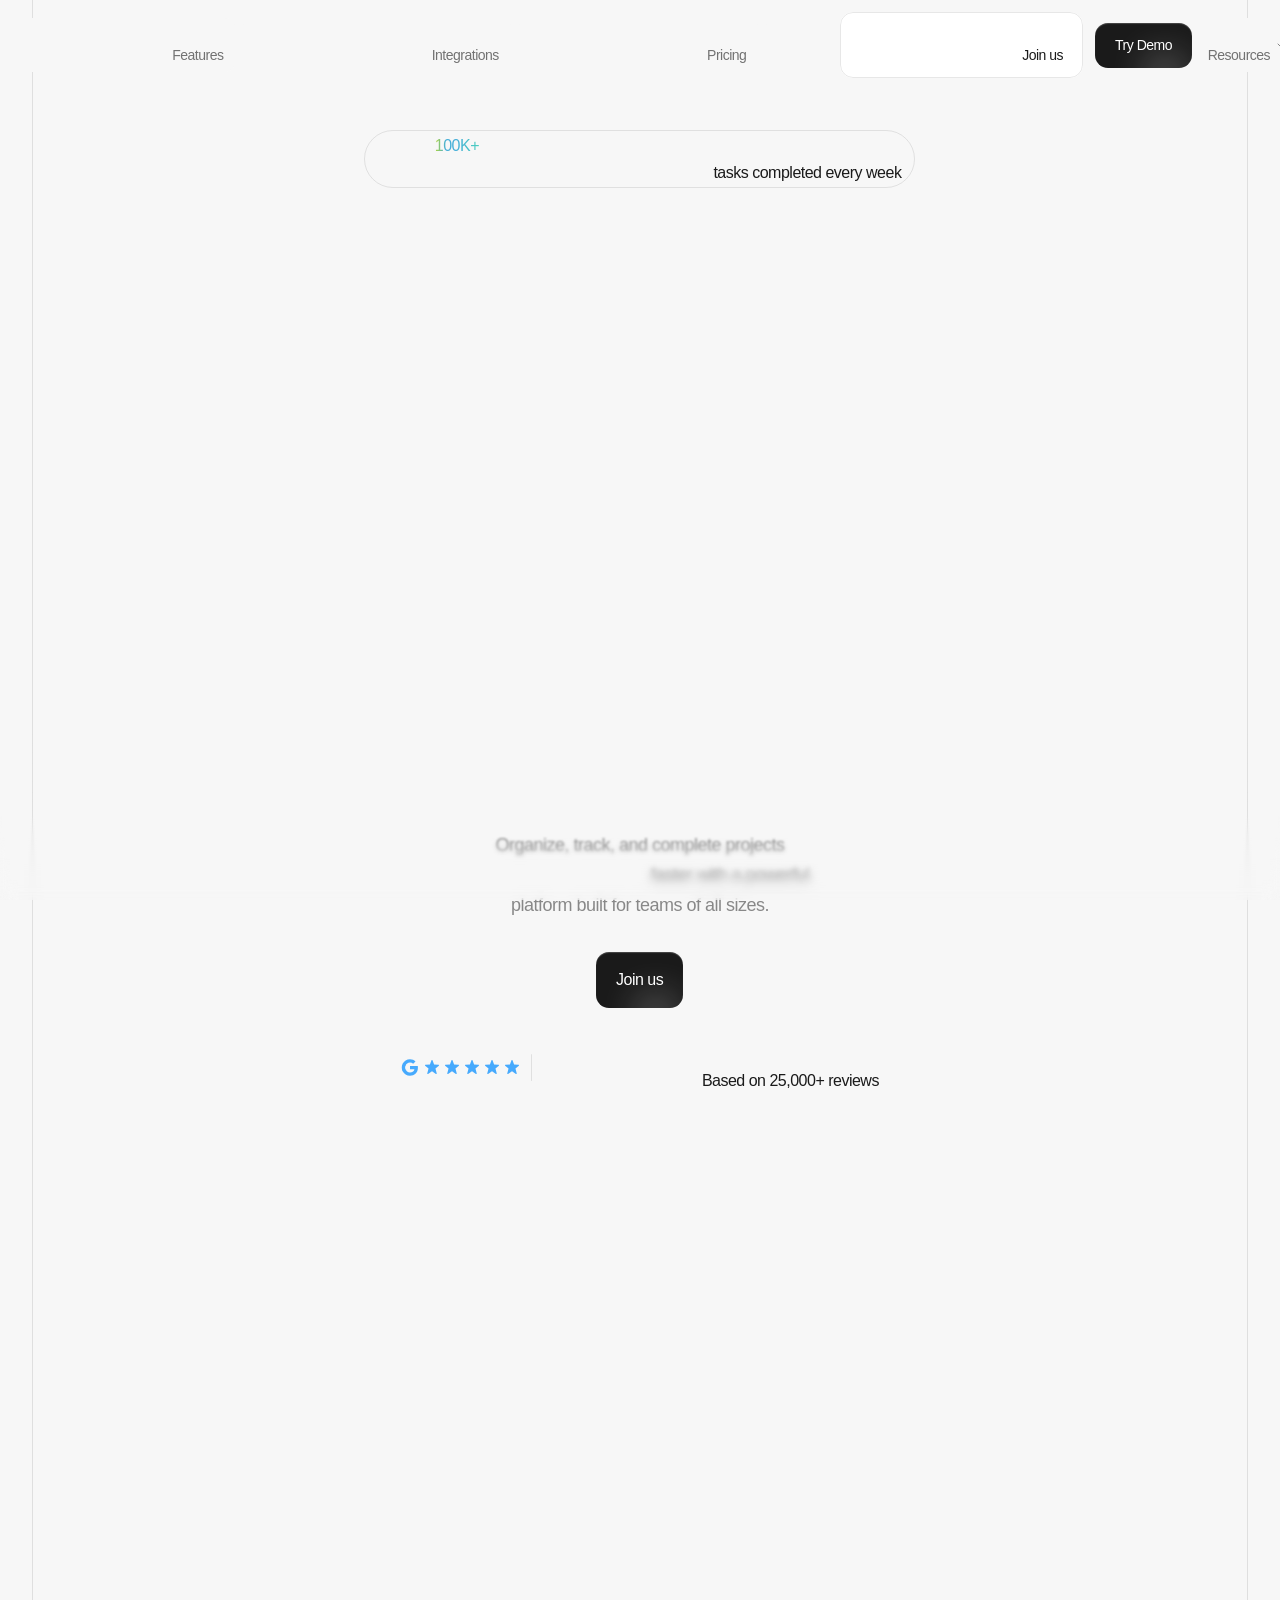
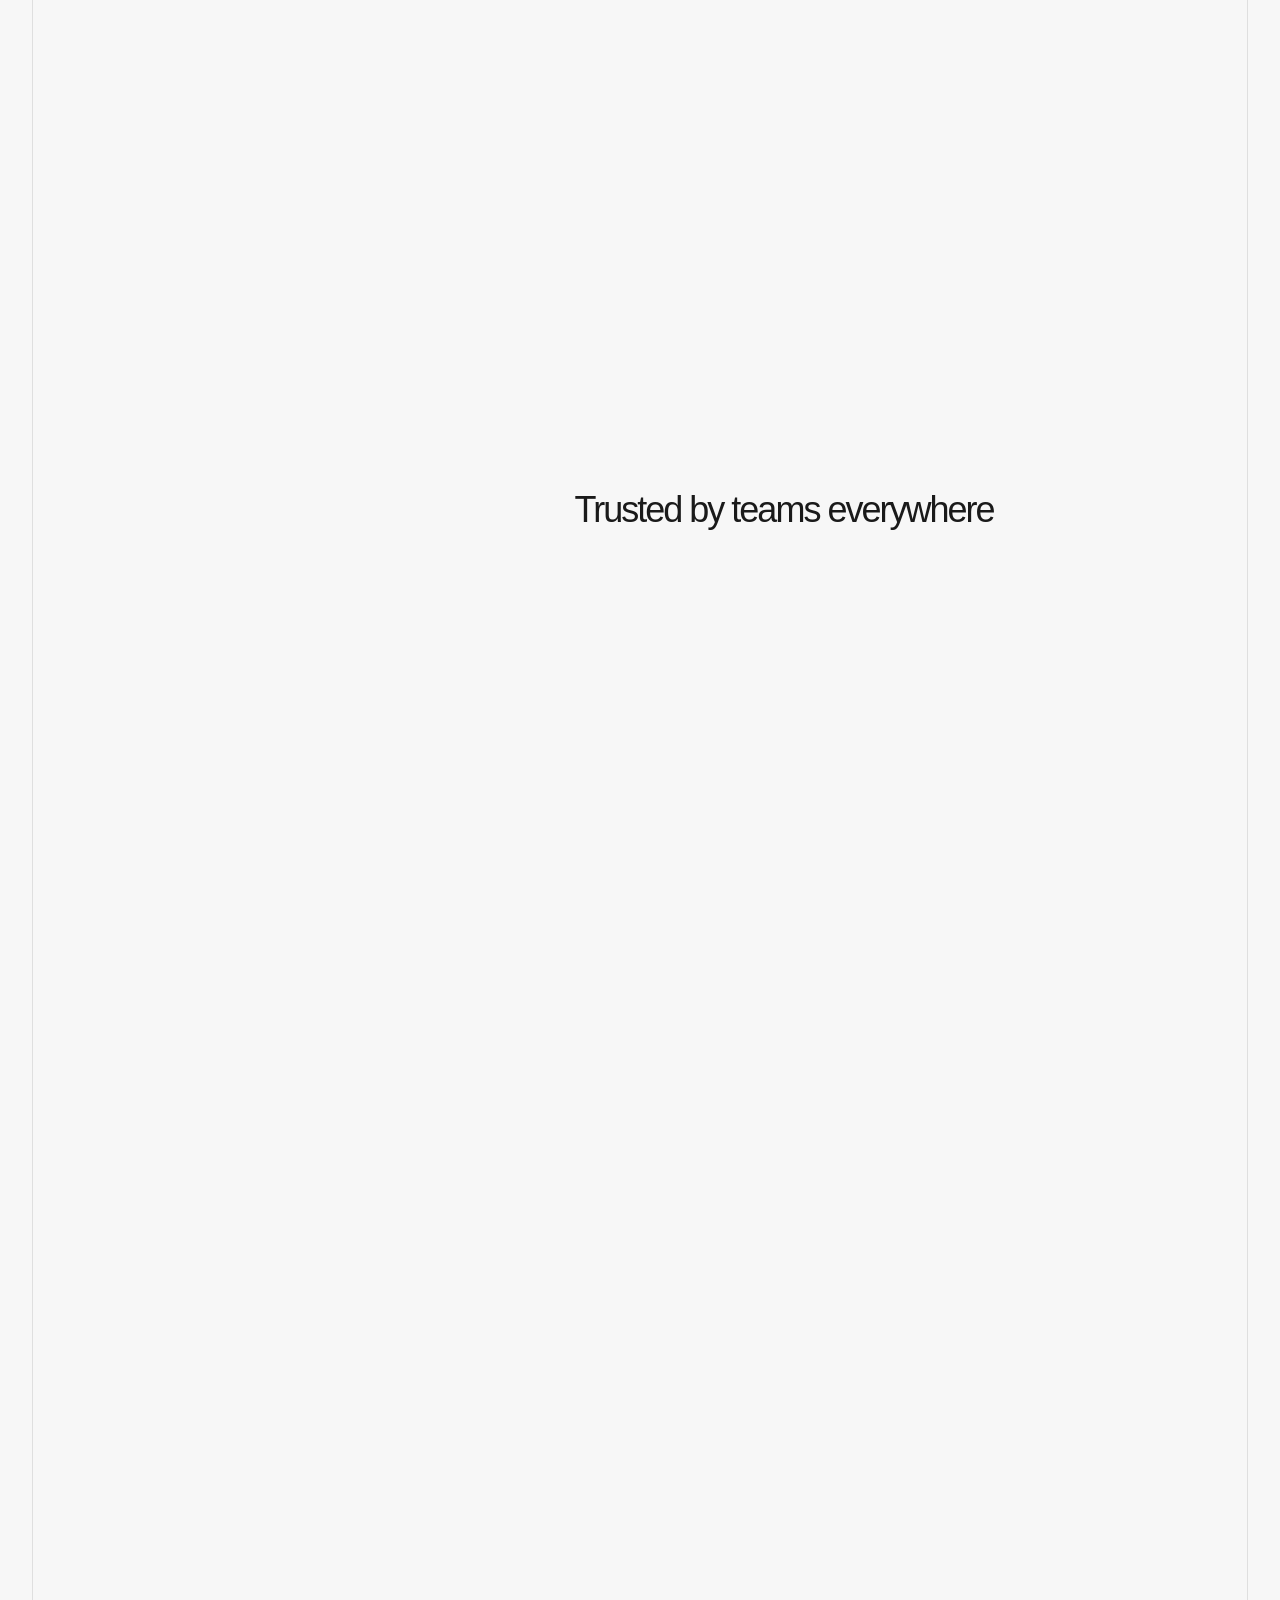
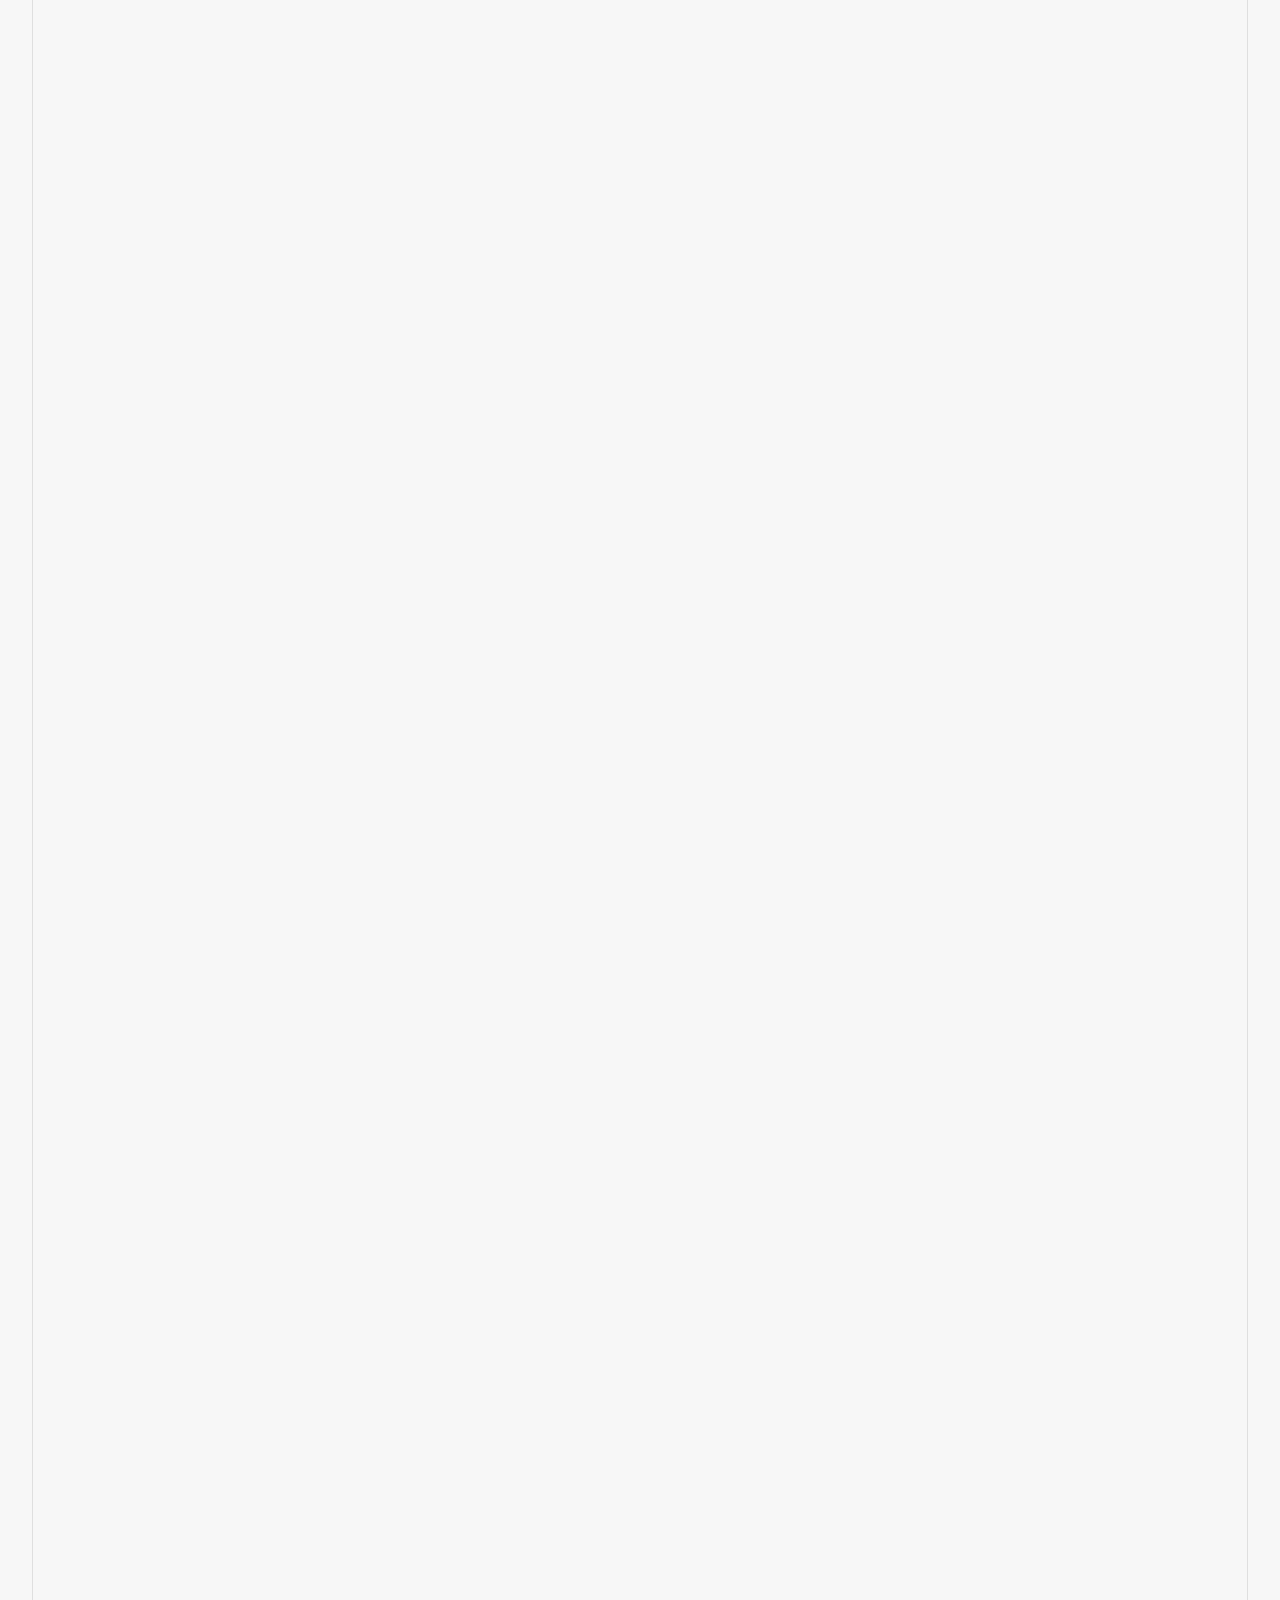
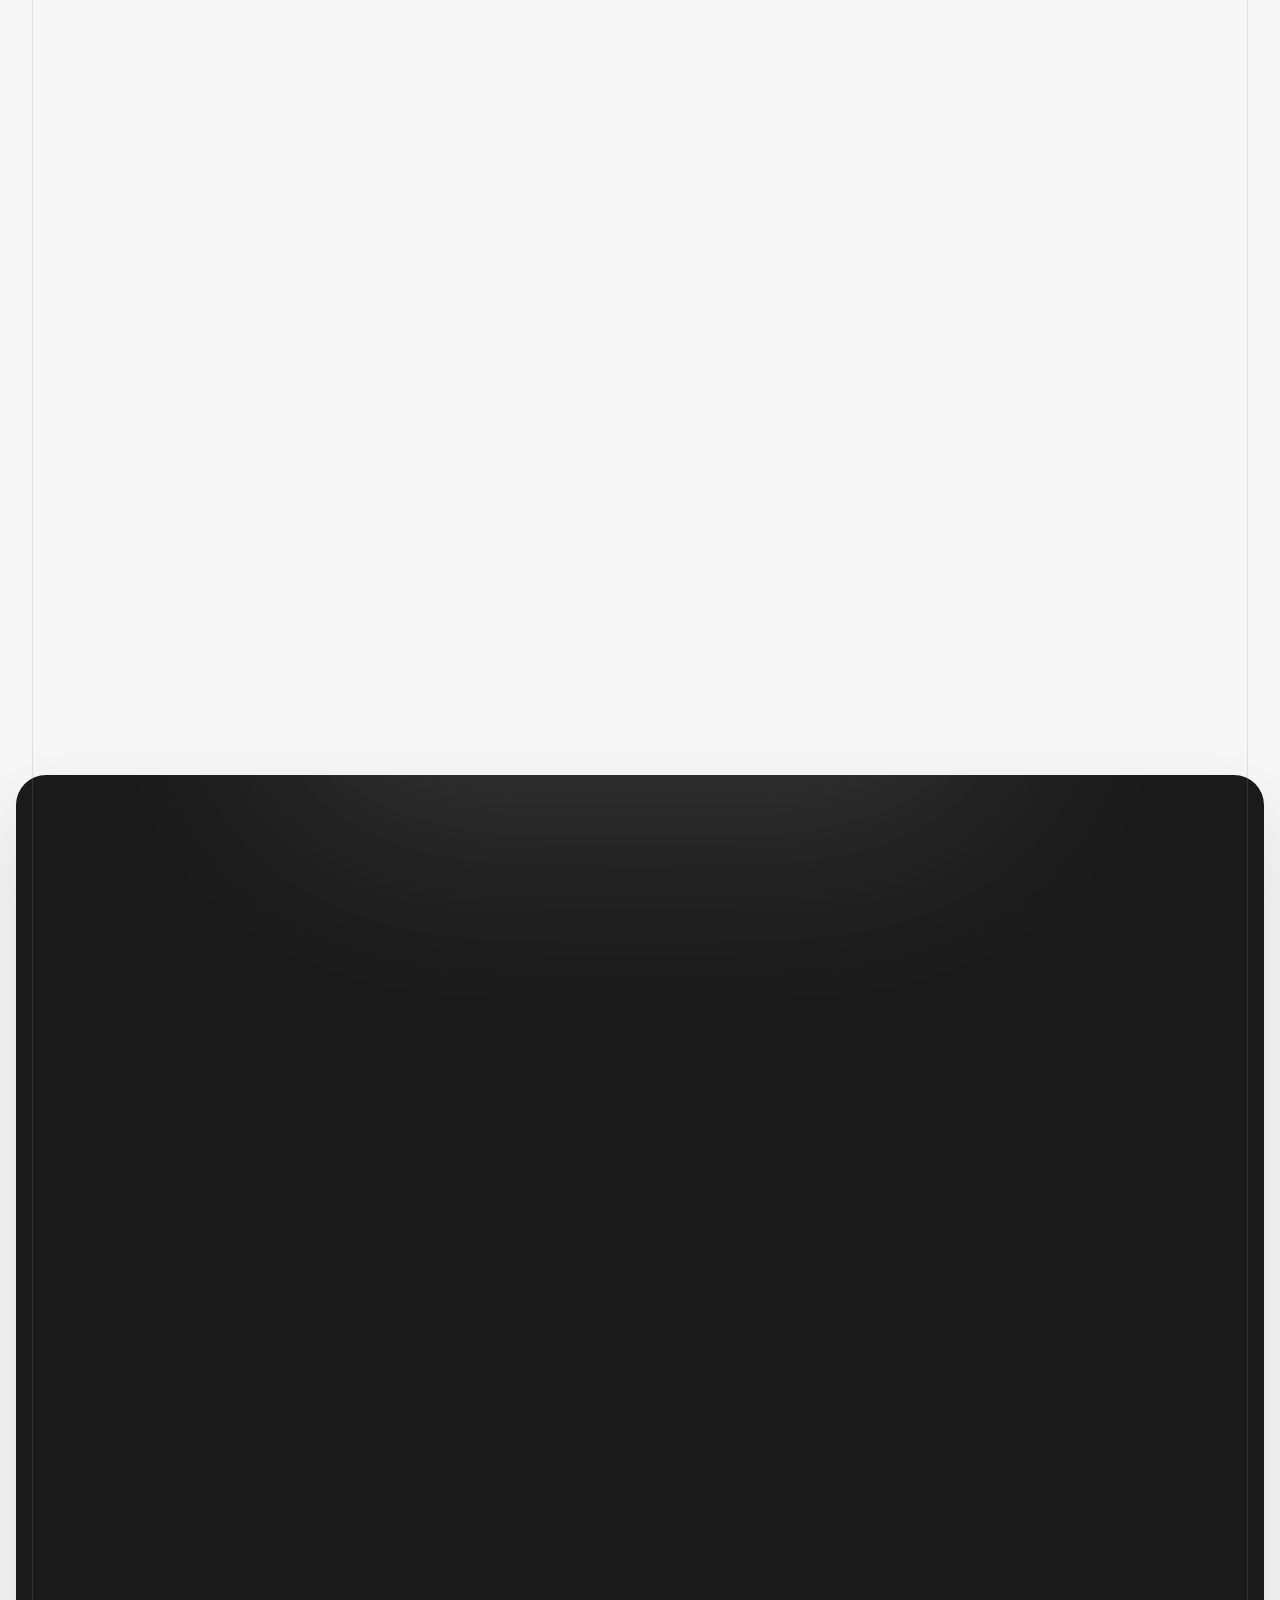
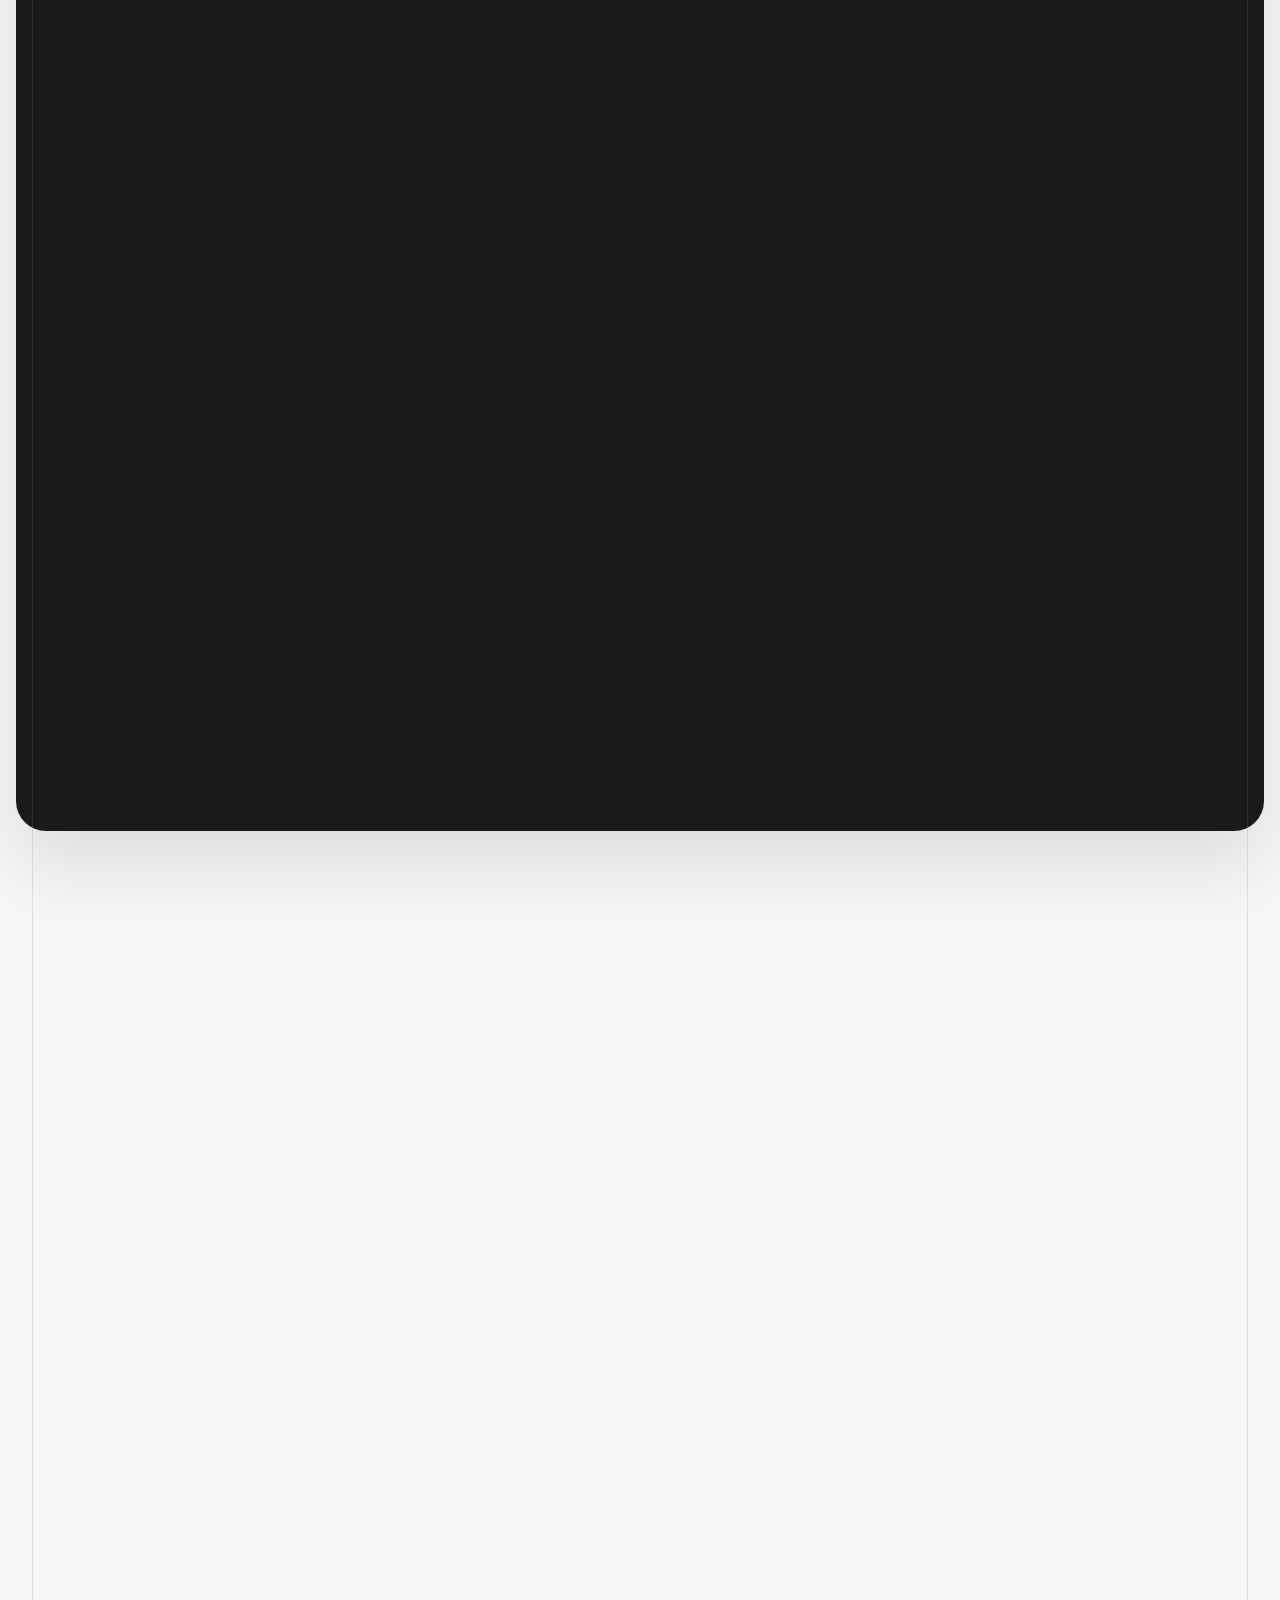
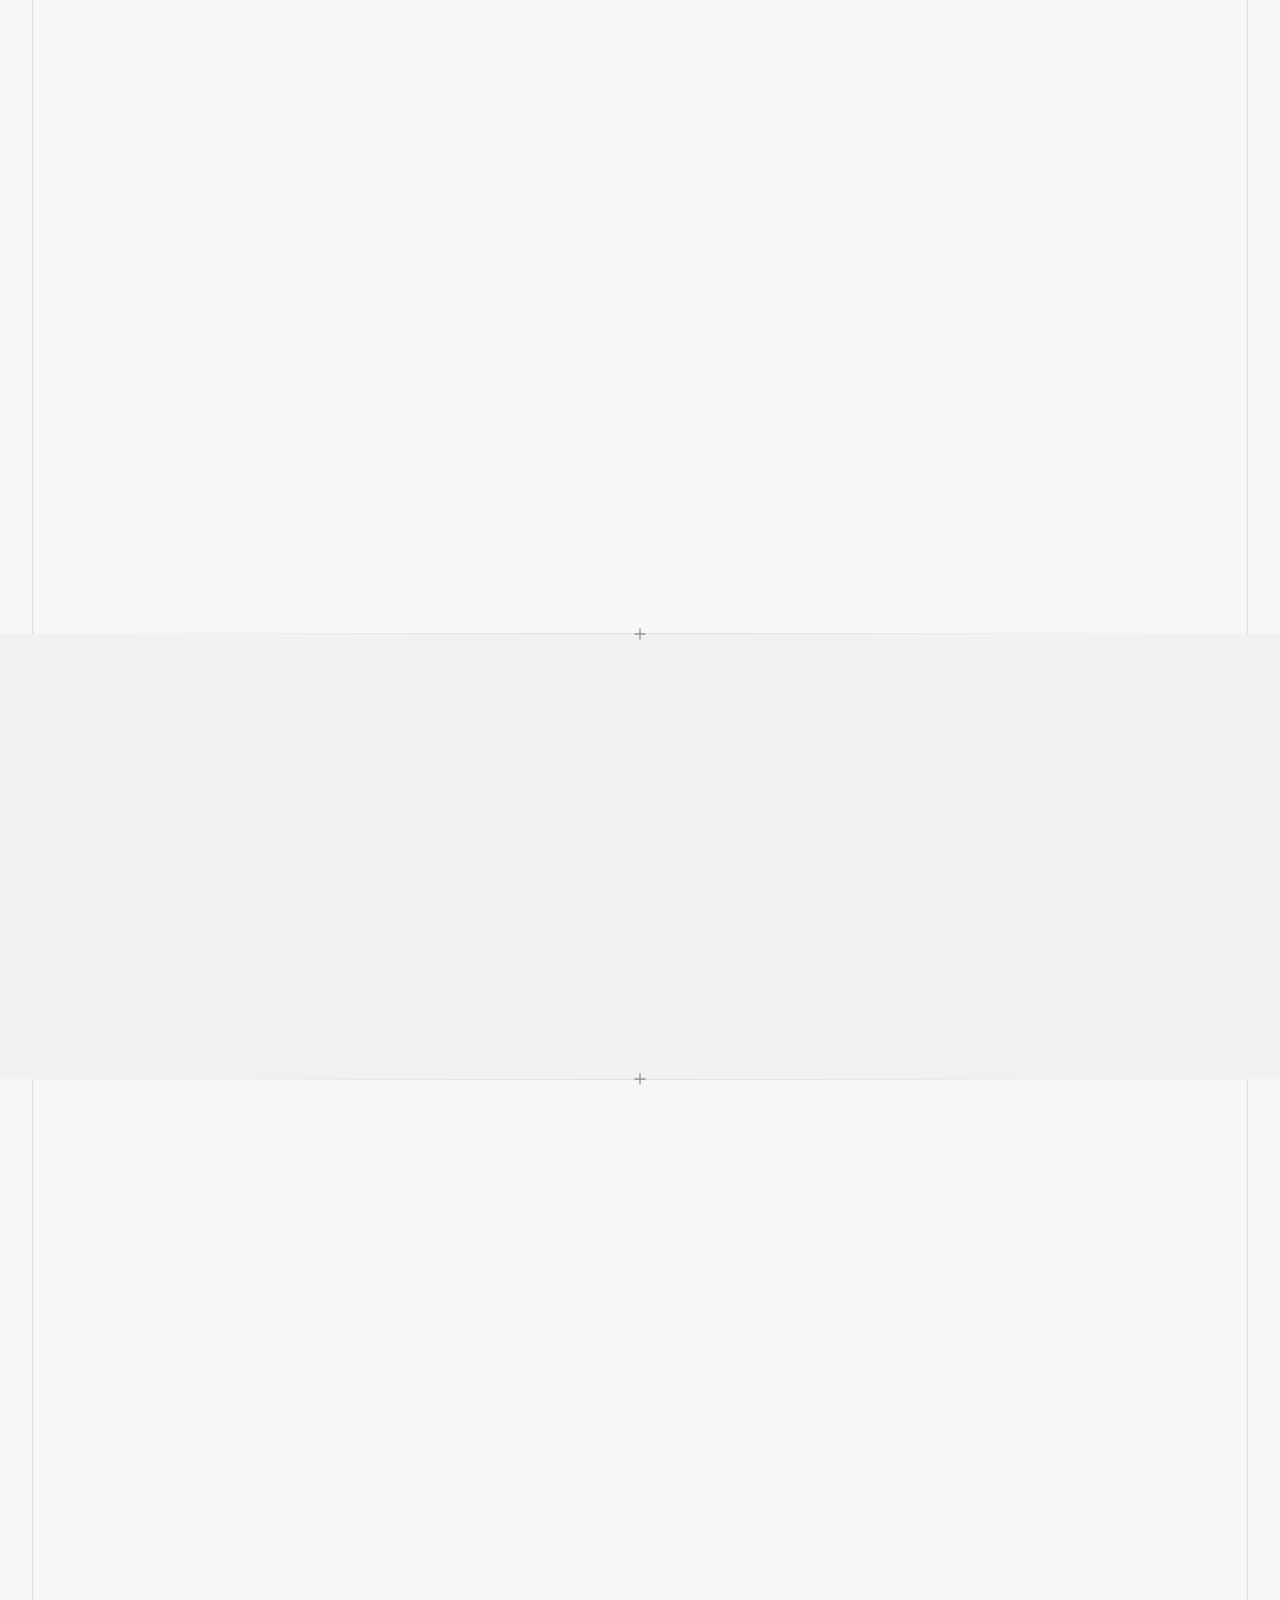
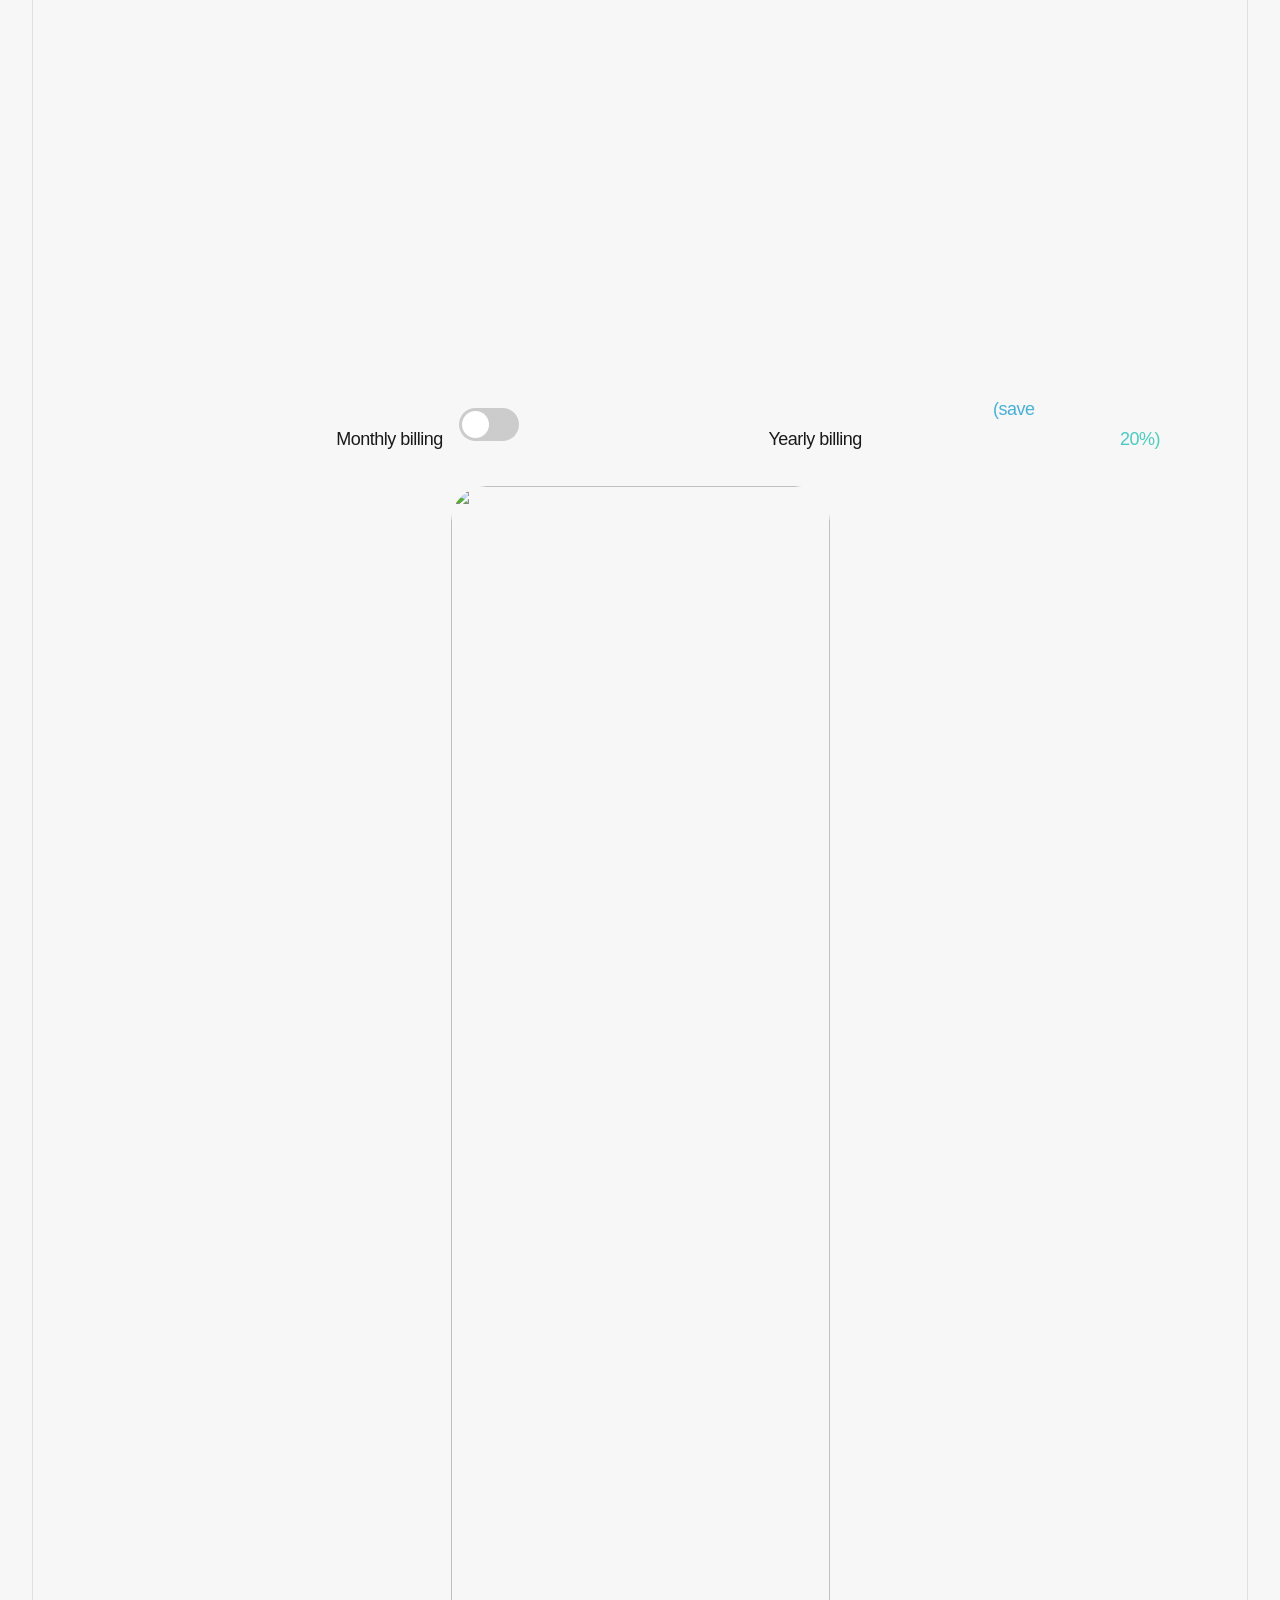
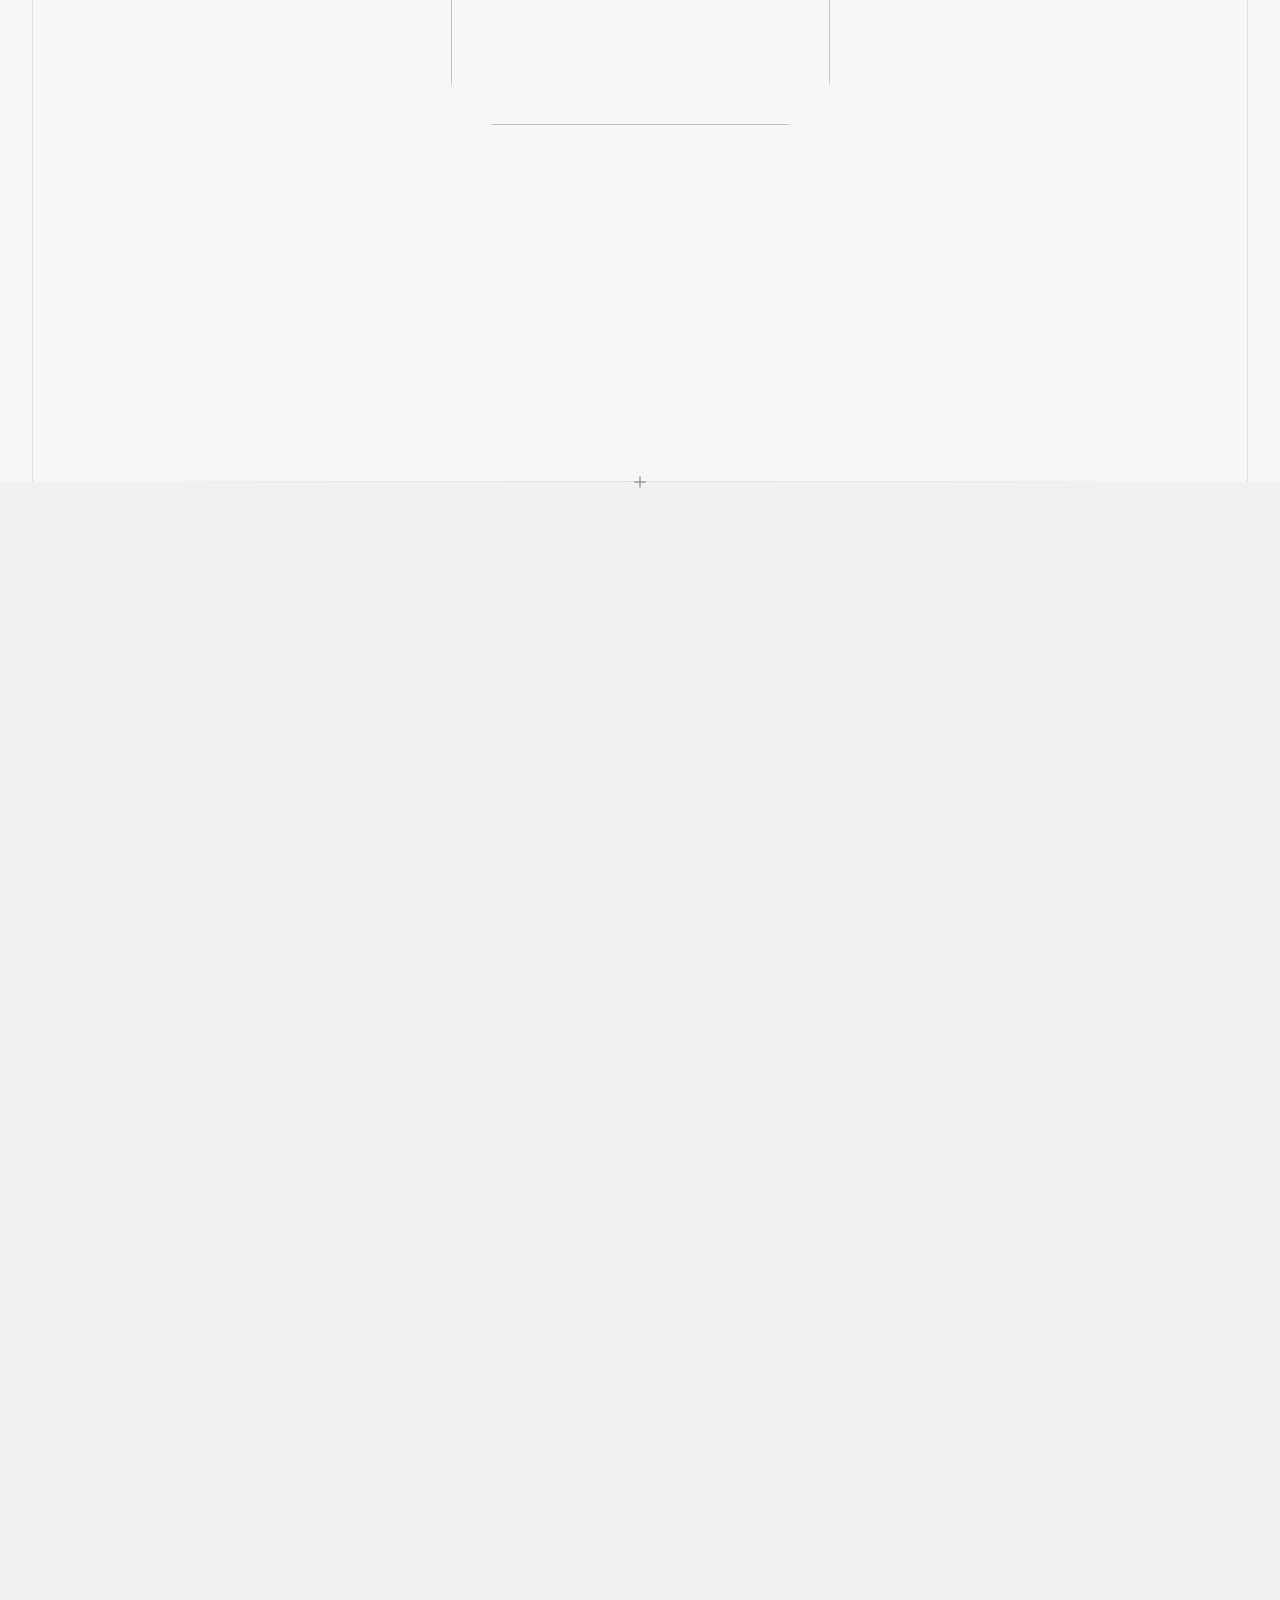
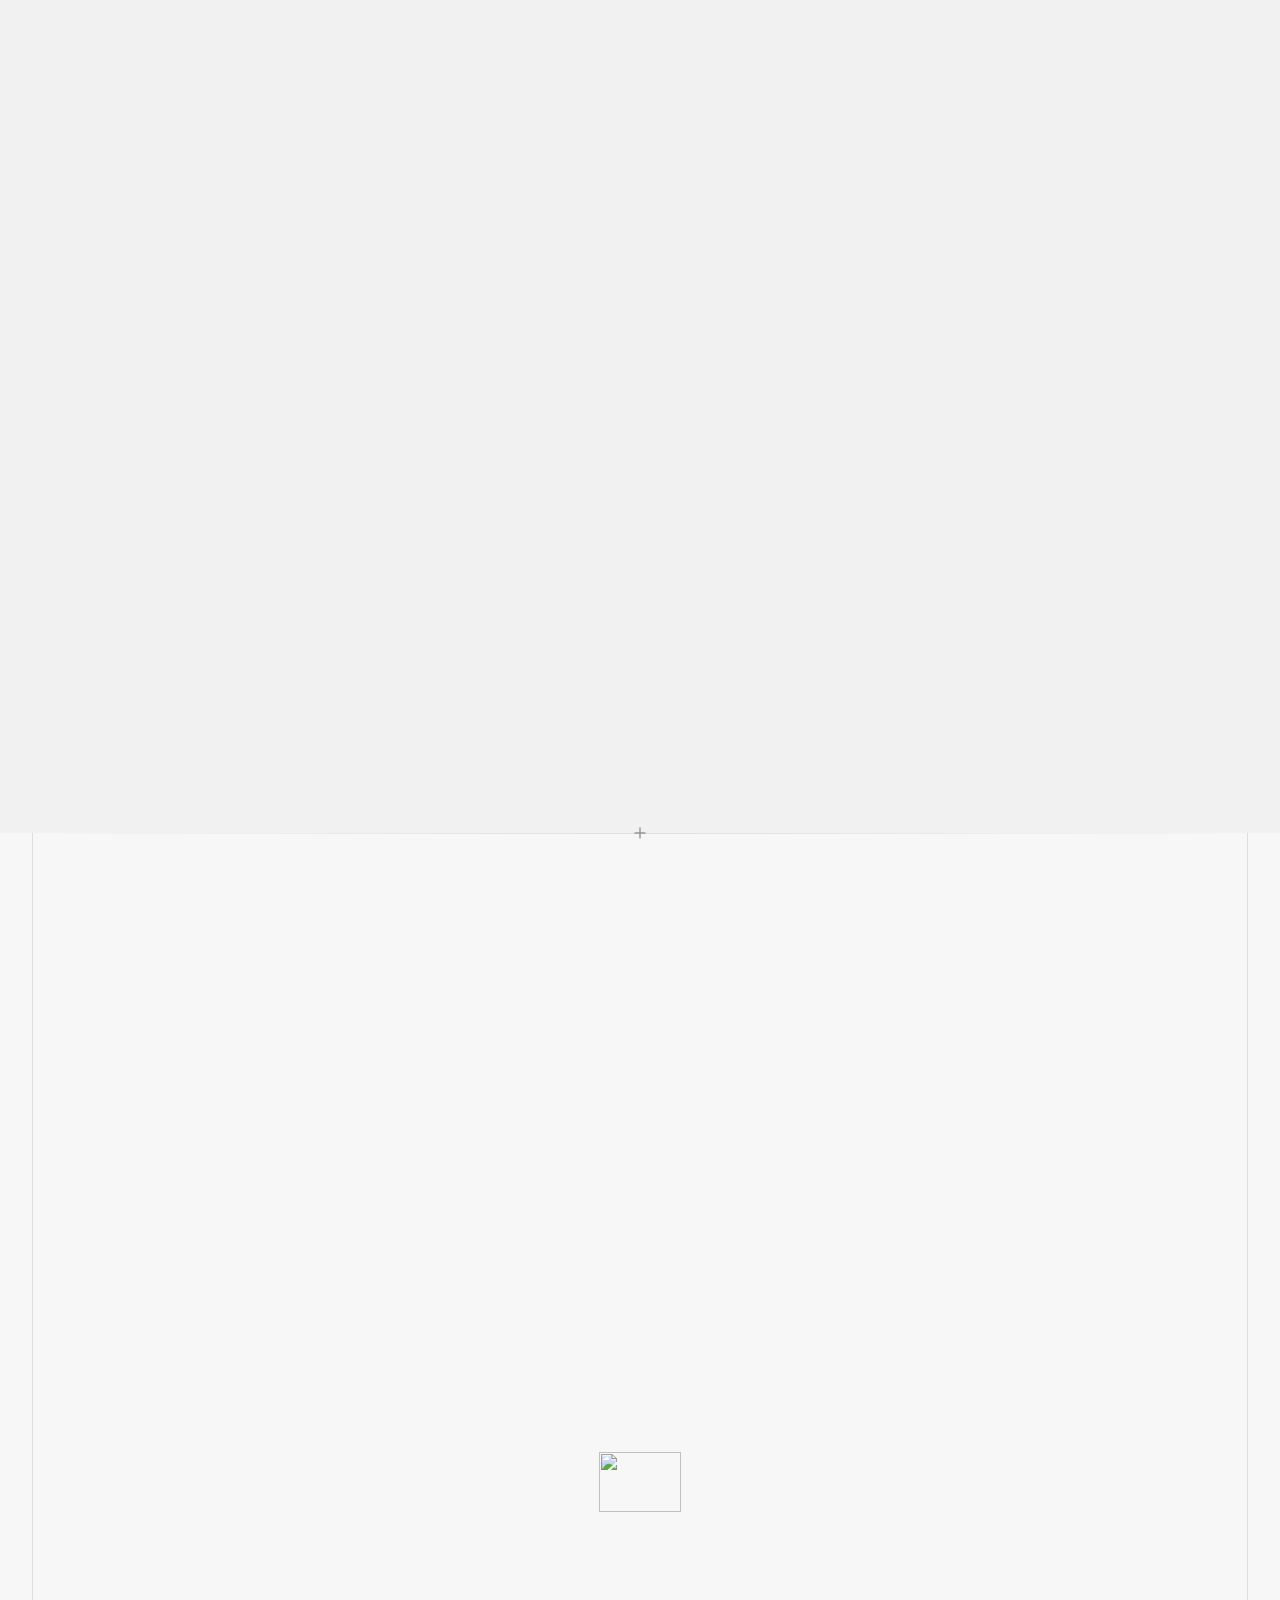
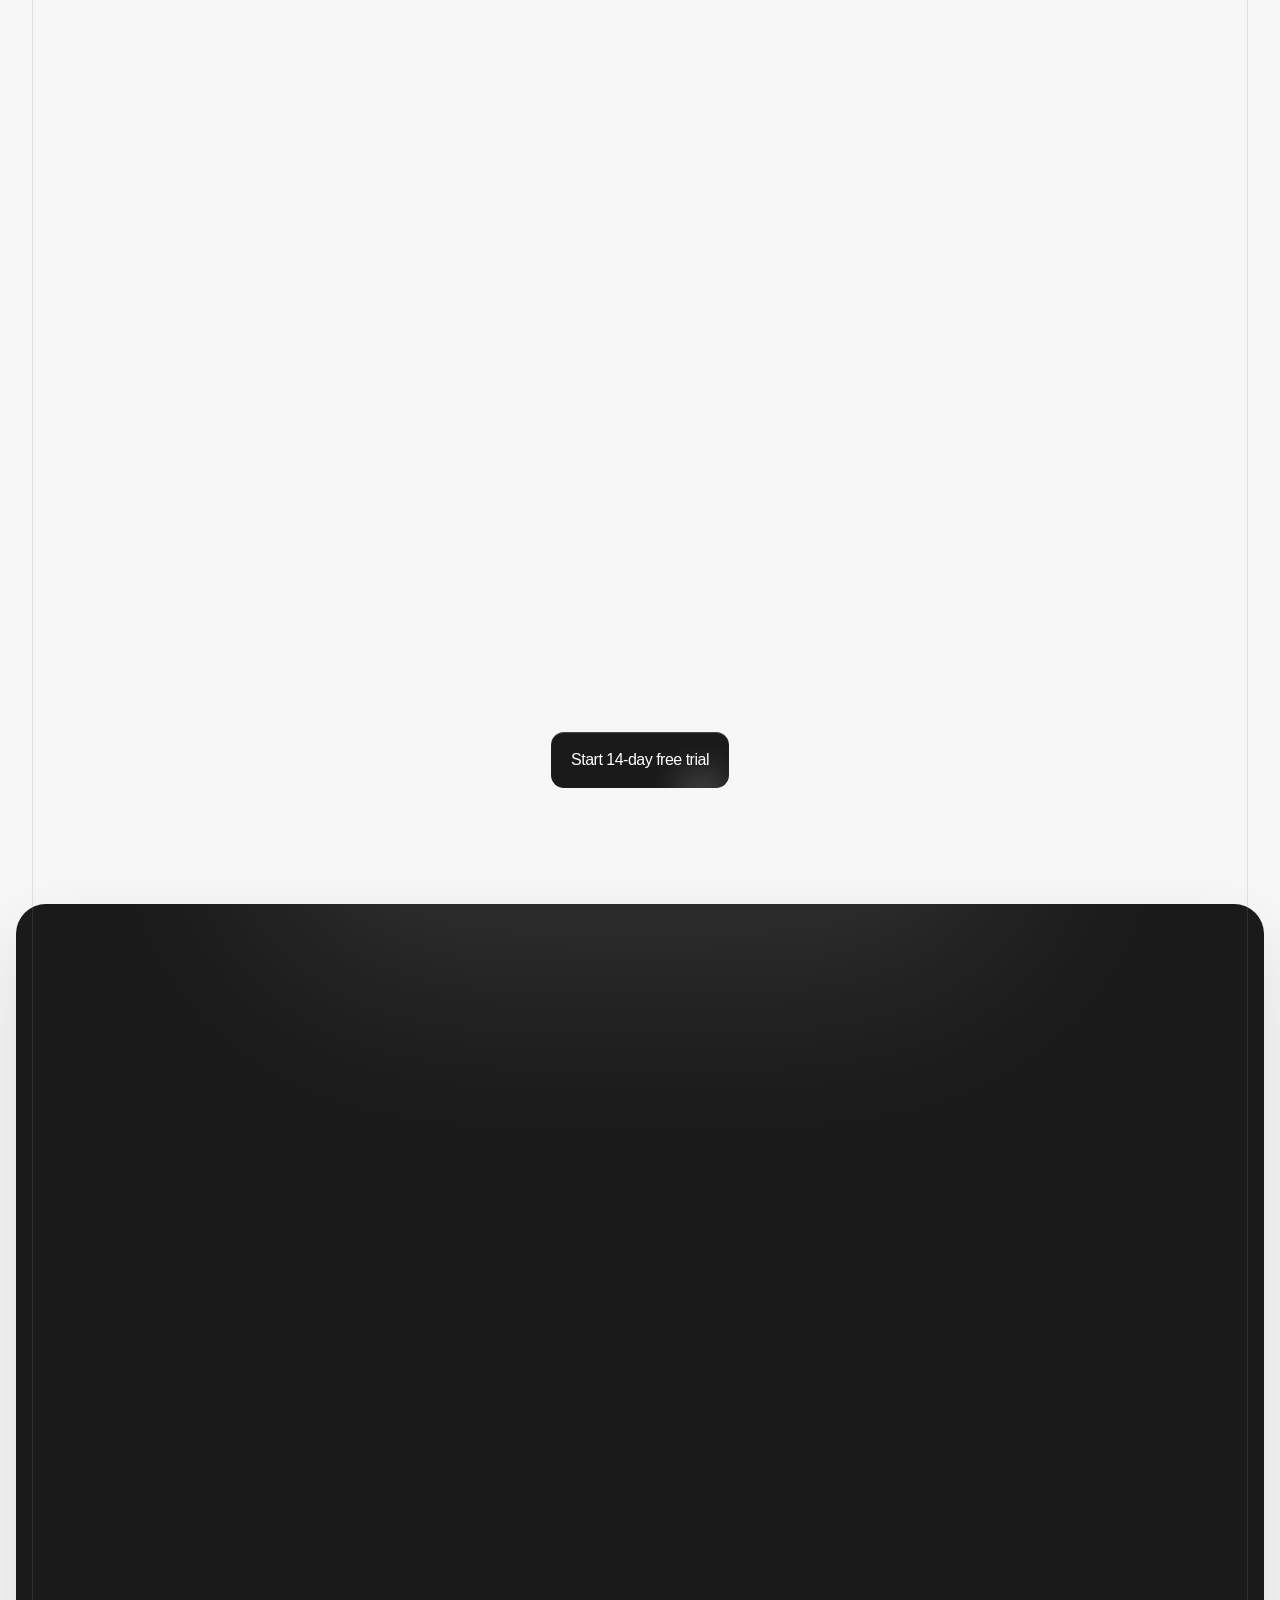
==== index.html @ f5497434 "Skeleton Changes" ====
<!doctype html>
<html lang="en" data-redirect-timezone="1">

<head>
    <meta charset="utf-8">
    <script>try { if (localStorage.getItem("__framer_force_showing_editorbar_since")) { const n = document.createElement("link"); n.rel = "modulepreload"; n.href = "https://framer.com/edit/init.mjs"; document.head.appendChild(n) } } catch (e) { }</script>
    <meta name="viewport" content="width=device-width">
    <meta name="generator" content="Framer 167aefa">
    <title>NGD - Premium SaaS &amp; Startup Template</title>
    <meta name="description"
        content="NGD is a premium Framer template crafted for SaaS products, productivity tools, and task management platforms. Built to help you launch fast and convert visitors into users.">
    <meta name="framer-search-index"
        content="https://framerusercontent.com/sites/6d31OnxxDCW751MsLzIfQK/searchIndex-OoOQJME54O4k.json">
    <meta name="framer-search-index-fallback"
        content="https://framerusercontent.com/sites/6d31OnxxDCW751MsLzIfQK/searchIndex-PFsHYzt5kTm4.json">
    <link href="assets/images/DAPSnjIEogD3nTgrXjdptA9o.png" rel="icon" media="(prefers-color-scheme: light)">
    <link href="assets/images/DAPSnjIEogD3nTgrXjdptA9o.png" rel="icon" media="(prefers-color-scheme: dark)">
    <!-- Open Graph / Facebook -->
    <meta property="og:type" content="website">
    <meta property="og:title" content="NGD - Premium SaaS &amp; Startup Template">
    <meta property="og:description"
        content="NGD is a premium Framer template crafted for SaaS products, productivity tools, and task management platforms. Built to help you launch fast and convert visitors into users.">
    <meta property="og:image" content="https://framerusercontent.com/images/cwJF1bFgOV1CivQvGUdALyCeA.png">
    <!-- Twitter -->
    <meta name="twitter:card" content="summary_large_image">
    <meta name="twitter:title" content="NGD - Premium SaaS &amp; Startup Template">
    <meta name="twitter:description"
        content="NGD is a premium Framer template crafted for SaaS products, productivity tools, and task management platforms. Built to help you launch fast and convert visitors into users.">
    <meta name="twitter:image" content="https://framerusercontent.com/images/cwJF1bFgOV1CivQvGUdALyCeA.png">
    <style data-framer-font-css>
        @font-face {
            font-family: "Source Serif 4";
            src: url("https://fonts.gstatic.com/s/sourceserif4/v14/vEF02_tTDB4M7-auWDN0ahZJW1ge6NmXpVAHV83Bfb_US2D2QYxoUKIkn98pRl9dDs4DrjXEXw.woff2");
            font-display: swap;
            font-style: italic;
            font-weight: 400
        }

        @font-face {
            font-family: "Source Serif 4";
            src: url("https://fonts.gstatic.com/s/sourceserif4/v14/vEF02_tTDB4M7-auWDN0ahZJW1ge6NmXpVAHV83Bfb_US2D2QYxoUKIkn98poVhdDs4DrjXEXw.woff2");
            font-display: swap;
            font-style: italic;
            font-weight: 700
        }

        @font-face {
            font-family: "Inter";
            src: url("https://framerusercontent.com/assets/5vvr9Vy74if2I6bQbJvbw7SY1pQ.woff2");
            font-display: swap;
            font-style: normal;
            font-weight: 400;
            unicode-range: U+0460-052F, U+1C80-1C88, U+20B4, U+2DE0-2DFF, U+A640-A69F, U+FE2E-FE2F
        }

        @font-face {
            font-family: "Inter";
            src: url("https://framerusercontent.com/assets/EOr0mi4hNtlgWNn9if640EZzXCo.woff2");
            font-display: swap;
            font-style: normal;
            font-weight: 400;
            unicode-range: U+0301, U+0400-045F, U+0490-0491, U+04B0-04B1, U+2116
        }

        @font-face {
            font-family: "Inter";
            src: url("https://framerusercontent.com/assets/Y9k9QrlZAqio88Klkmbd8VoMQc.woff2");
            font-display: swap;
            font-style: normal;
            font-weight: 400;
            unicode-range: U+1F00-1FFF
        }

        @font-face {
            font-family: "Inter";
            src: url("https://framerusercontent.com/assets/OYrD2tBIBPvoJXiIHnLoOXnY9M.woff2");
            font-display: swap;
            font-style: normal;
            font-weight: 400;
            unicode-range: U+0370-03FF
        }

        @font-face {
            font-family: "Inter";
            src: url("https://framerusercontent.com/assets/JeYwfuaPfZHQhEG8U5gtPDZ7WQ.woff2");
            font-display: swap;
            font-style: normal;
            font-weight: 400;
            unicode-range: U+0100-024F, U+0259, U+1E00-1EFF, U+2020, U+20A0-20AB, U+20AD-20CF, U+2113, U+2C60-2C7F, U+A720-A7FF
        }

        @font-face {
            font-family: "Inter";
            src: url("https://framerusercontent.com/assets/GrgcKwrN6d3Uz8EwcLHZxwEfC4.woff2");
            font-display: swap;
            font-style: normal;
            font-weight: 400;
            unicode-range: U+0000-00FF, U+0131, U+0152-0153, U+02BB-02BC, U+02C6, U+02DA, U+02DC, U+2000-206F, U+2070, U+2074-207E, U+2080-208E, U+20AC, U+2122, U+2191, U+2193, U+2212, U+2215, U+FEFF, U+FFFD
        }

        @font-face {
            font-family: "Inter";
            src: url("https://framerusercontent.com/assets/b6Y37FthZeALduNqHicBT6FutY.woff2");
            font-display: swap;
            font-style: normal;
            font-weight: 400;
            unicode-range: U+0102-0103, U+0110-0111, U+0128-0129, U+0168-0169, U+01A0-01A1, U+01AF-01B0, U+1EA0-1EF9, U+20AB
        }

        @font-face {
            font-family: "Inter";
            src: url("https://framerusercontent.com/assets/CfMzU8w2e7tHgF4T4rATMPuWosA.woff2");
            font-display: swap;
            font-style: italic;
            font-weight: 400;
            unicode-range: U+0460-052F, U+1C80-1C88, U+20B4, U+2DE0-2DFF, U+A640-A69F, U+FE2E-FE2F
        }

        @font-face {
            font-family: "Inter";
            src: url("https://framerusercontent.com/assets/867QObYax8ANsfX4TGEVU9YiCM.woff2");
            font-display: swap;
            font-style: italic;
            font-weight: 400;
            unicode-range: U+0301, U+0400-045F, U+0490-0491, U+04B0-04B1, U+2116
        }

        @font-face {
            font-family: "Inter";
            src: url("https://framerusercontent.com/assets/Oyn2ZbENFdnW7mt2Lzjk1h9Zb9k.woff2");
            font-display: swap;
            font-style: italic;
            font-weight: 400;
            unicode-range: U+1F00-1FFF
        }

        @font-face {
            font-family: "Inter";
            src: url("https://framerusercontent.com/assets/cdAe8hgZ1cMyLu9g005pAW3xMo.woff2");
            font-display: swap;
            font-style: italic;
            font-weight: 400;
            unicode-range: U+0370-03FF
        }

        @font-face {
            font-family: "Inter";
            src: url("https://framerusercontent.com/assets/DOfvtmE1UplCq161m6Hj8CSQYg.woff2");
            font-display: swap;
            font-style: italic;
            font-weight: 400;
            unicode-range: U+0100-024F, U+0259, U+1E00-1EFF, U+2020, U+20A0-20AB, U+20AD-20CF, U+2113, U+2C60-2C7F, U+A720-A7FF
        }

        @font-face {
            font-family: "Inter";
            src: url("https://framerusercontent.com/assets/pKRFNWFoZl77qYCAIp84lN1h944.woff2");
            font-display: swap;
            font-style: italic;
            font-weight: 400;
            unicode-range: U+0000-00FF, U+0131, U+0152-0153, U+02BB-02BC, U+02C6, U+02DA, U+02DC, U+2000-206F, U+2070, U+2074-207E, U+2080-208E, U+20AC, U+2122, U+2191, U+2193, U+2212, U+2215, U+FEFF, U+FFFD
        }

        @font-face {
            font-family: "Inter";
            src: url("https://framerusercontent.com/assets/tKtBcDnBMevsEEJKdNGhhkLzYo.woff2");
            font-display: swap;
            font-style: italic;
            font-weight: 400;
            unicode-range: U+0102-0103, U+0110-0111, U+0128-0129, U+0168-0169, U+01A0-01A1, U+01AF-01B0, U+1EA0-1EF9, U+20AB
        }

        @font-face {
            font-family: "Inter Display";
            src: url("https://framerusercontent.com/assets/2uIBiALfCHVpWbHqRMZutfT7giU.woff2");
            font-display: swap;
            font-style: normal;
            font-weight: 400;
            unicode-range: U+0460-052F, U+1C80-1C88, U+20B4, U+2DE0-2DFF, U+A640-A69F, U+FE2E-FE2F
        }

        @font-face {
            font-family: "Inter Display";
            src: url("https://framerusercontent.com/assets/Zwfz6xbVe5pmcWRJRgBDHnMkOkI.woff2");
            font-display: swap;
            font-style: normal;
            font-weight: 400;
            unicode-range: U+0301, U+0400-045F, U+0490-0491, U+04B0-04B1, U+2116
        }

        @font-face {
            font-family: "Inter Display";
            src: url("https://framerusercontent.com/assets/U9LaDDmbRhzX3sB8g8glTy5feTE.woff2");
            font-display: swap;
            font-style: normal;
            font-weight: 400;
            unicode-range: U+1F00-1FFF
        }

        @font-face {
            font-family: "Inter Display";
            src: url("https://framerusercontent.com/assets/tVew2LzXJ1t7QfxP1gdTIdj2o0g.woff2");
            font-display: swap;
            font-style: normal;
            font-weight: 400;
            unicode-range: U+0370-03FF
        }

        @font-face {
            font-family: "Inter Display";
            src: url("https://framerusercontent.com/assets/DF7bjCRmStYPqSb945lAlMfCCVQ.woff2");
            font-display: swap;
            font-style: normal;
            font-weight: 400;
            unicode-range: U+0100-024F, U+0259, U+1E00-1EFF, U+2020, U+20A0-20AB, U+20AD-20CF, U+2113, U+2C60-2C7F, U+A720-A7FF
        }

        @font-face {
            font-family: "Inter Display";
            src: url("https://framerusercontent.com/assets/bHYNJqzTyl2lqvmMiRRS6Y16Es.woff2");
            font-display: swap;
            font-style: normal;
            font-weight: 400;
            unicode-range: U+0000-00FF, U+0131, U+0152-0153, U+02BB-02BC, U+02C6, U+02DA, U+02DC, U+2000-206F, U+2070, U+2074-207E, U+2080-208E, U+20AC, U+2122, U+2191, U+2193, U+2212, U+2215, U+FEFF, U+FFFD
        }

        @font-face {
            font-family: "Inter Display";
            src: url("https://framerusercontent.com/assets/vebZUMjGyKkYsfcY73iwWTzLNag.woff2");
            font-display: swap;
            font-style: normal;
            font-weight: 400;
            unicode-range: U+0102-0103, U+0110-0111, U+0128-0129, U+0168-0169, U+01A0-01A1, U+01AF-01B0, U+1EA0-1EF9, U+20AB
        }

        @font-face {
            font-family: "Inter Display";
            src: url("https://framerusercontent.com/assets/I11LrmuBDQZweplJ62KkVsklU5Y.woff2");
            font-display: swap;
            font-style: normal;
            font-weight: 700;
            unicode-range: U+0460-052F, U+1C80-1C88, U+20B4, U+2DE0-2DFF, U+A640-A69F, U+FE2E-FE2F
        }

        @font-face {
            font-family: "Inter Display";
            src: url("https://framerusercontent.com/assets/UjFZPDy3qGuDktQM4q9CxhKfIa8.woff2");
            font-display: swap;
            font-style: normal;
            font-weight: 700;
            unicode-range: U+0301, U+0400-045F, U+0490-0491, U+04B0-04B1, U+2116
        }

        @font-face {
            font-family: "Inter Display";
            src: url("https://framerusercontent.com/assets/8exwVHJy2DhJ4N5prYlVMrEKmQ.woff2");
            font-display: swap;
            font-style: normal;
            font-weight: 700;
            unicode-range: U+1F00-1FFF
        }

        @font-face {
            font-family: "Inter Display";
            src: url("https://framerusercontent.com/assets/UTeedEK21hO5jDxEUldzdScUqpg.woff2");
            font-display: swap;
            font-style: normal;
            font-weight: 700;
            unicode-range: U+0370-03FF
        }

        @font-face {
            font-family: "Inter Display";
            src: url("https://framerusercontent.com/assets/Ig8B8nzy11hzIWEIYnkg91sofjo.woff2");
            font-display: swap;
            font-style: normal;
            font-weight: 700;
            unicode-range: U+0100-024F, U+0259, U+1E00-1EFF, U+2020, U+20A0-20AB, U+20AD-20CF, U+2113, U+2C60-2C7F, U+A720-A7FF
        }

        @font-face {
            font-family: "Inter Display";
            src: url("https://framerusercontent.com/assets/qITWJ2WdG0wrgQPDb8lvnYnTXDg.woff2");
            font-display: swap;
            font-style: normal;
            font-weight: 700;
            unicode-range: U+0000-00FF, U+0131, U+0152-0153, U+02BB-02BC, U+02C6, U+02DA, U+02DC, U+2000-206F, U+2070, U+2074-207E, U+2080-208E, U+20AC, U+2122, U+2191, U+2193, U+2212, U+2215, U+FEFF, U+FFFD
        }

        @font-face {
            font-family: "Inter Display";
            src: url("https://framerusercontent.com/assets/qctQFoJqJ9aIbRSIp0AhCQpFxn8.woff2");
            font-display: swap;
            font-style: normal;
            font-weight: 700;
            unicode-range: U+0102-0103, U+0110-0111, U+0128-0129, U+0168-0169, U+01A0-01A1, U+01AF-01B0, U+1EA0-1EF9, U+20AB
        }

        @font-face {
            font-family: "Inter Display";
            src: url("https://framerusercontent.com/assets/fXvVh2JeZlehNcEhKHpHH0frSl0.woff2");
            font-display: swap;
            font-style: italic;
            font-weight: 700;
            unicode-range: U+0460-052F, U+1C80-1C88, U+20B4, U+2DE0-2DFF, U+A640-A69F, U+FE2E-FE2F
        }

        @font-face {
            font-family: "Inter Display";
            src: url("https://framerusercontent.com/assets/7pScaNeb6M7n2HF2jKemDqzCIr4.woff2");
            font-display: swap;
            font-style: italic;
            font-weight: 700;
            unicode-range: U+0301, U+0400-045F, U+0490-0491, U+04B0-04B1, U+2116
        }

        @font-face {
            font-family: "Inter Display";
            src: url("https://framerusercontent.com/assets/qS4UjQYyATcVV9rODk0Zx9KhkY8.woff2");
            font-display: swap;
            font-style: italic;
            font-weight: 700;
            unicode-range: U+1F00-1FFF
        }

        @font-face {
            font-family: "Inter Display";
            src: url("https://framerusercontent.com/assets/VfD2n20yM7v0hrUEBHEyafsmMBY.woff2");
            font-display: swap;
            font-style: italic;
            font-weight: 700;
            unicode-range: U+0370-03FF
        }

        @font-face {
            font-family: "Inter Display";
            src: url("https://framerusercontent.com/assets/4oIO9fB59bn3cKFWz7piCj28z9s.woff2");
            font-display: swap;
            font-style: italic;
            font-weight: 700;
            unicode-range: U+0100-024F, U+0259, U+1E00-1EFF, U+2020, U+20A0-20AB, U+20AD-20CF, U+2113, U+2C60-2C7F, U+A720-A7FF
        }

        @font-face {
            font-family: "Inter Display";
            src: url("https://framerusercontent.com/assets/MzumQQZJQBC6KM1omtmwOtsogtI.woff2");
            font-display: swap;
            font-style: italic;
            font-weight: 700;
            unicode-range: U+0000-00FF, U+0131, U+0152-0153, U+02BB-02BC, U+02C6, U+02DA, U+02DC, U+2000-206F, U+2070, U+2074-207E, U+2080-208E, U+20AC, U+2122, U+2191, U+2193, U+2212, U+2215, U+FEFF, U+FFFD
        }

        @font-face {
            font-family: "Inter Display";
            src: url("https://framerusercontent.com/assets/F5Lmfd3fCAu7TwiYbI4DLWw4ks.woff2");
            font-display: swap;
            font-style: italic;
            font-weight: 700;
            unicode-range: U+0102-0103, U+0110-0111, U+0128-0129, U+0168-0169, U+01A0-01A1, U+01AF-01B0, U+1EA0-1EF9, U+20AB
        }

        @font-face {
            font-family: "Inter Display";
            src: url("https://framerusercontent.com/assets/THWAFHoAcmqLMy81E8hCSdziVKA.woff2");
            font-display: swap;
            font-style: italic;
            font-weight: 400;
            unicode-range: U+0460-052F, U+1C80-1C88, U+20B4, U+2DE0-2DFF, U+A640-A69F, U+FE2E-FE2F
        }

        @font-face {
            font-family: "Inter Display";
            src: url("https://framerusercontent.com/assets/sQxGYWDlRkDr0eOKqiNRl6g5rs.woff2");
            font-display: swap;
            font-style: italic;
            font-weight: 400;
            unicode-range: U+0301, U+0400-045F, U+0490-0491, U+04B0-04B1, U+2116
        }

        @font-face {
            font-family: "Inter Display";
            src: url("https://framerusercontent.com/assets/NNTAT1XAm8ZRkr824inYPkjNeL4.woff2");
            font-display: swap;
            font-style: italic;
            font-weight: 400;
            unicode-range: U+1F00-1FFF
        }

        @font-face {
            font-family: "Inter Display";
            src: url("https://framerusercontent.com/assets/P2qr9PAWBt905929rHfxmneMUG0.woff2");
            font-display: swap;
            font-style: italic;
            font-weight: 400;
            unicode-range: U+0370-03FF
        }

        @font-face {
            font-family: "Inter Display";
            src: url("https://framerusercontent.com/assets/2BmSa4TZZvFKAZg2DydxTbvKlTU.woff2");
            font-display: swap;
            font-style: italic;
            font-weight: 400;
            unicode-range: U+0100-024F, U+0259, U+1E00-1EFF, U+2020, U+20A0-20AB, U+20AD-20CF, U+2113, U+2C60-2C7F, U+A720-A7FF
        }

        @font-face {
            font-family: "Inter Display";
            src: url("https://framerusercontent.com/assets/P0JCAnd2N1Q6qwTQohre3XmQ.woff2");
            font-display: swap;
            font-style: italic;
            font-weight: 400;
            unicode-range: U+0000-00FF, U+0131, U+0152-0153, U+02BB-02BC, U+02C6, U+02DA, U+02DC, U+2000-206F, U+2070, U+2074-207E, U+2080-208E, U+20AC, U+2122, U+2191, U+2193, U+2212, U+2215, U+FEFF, U+FFFD
        }

        @font-face {
            font-family: "Inter Display";
            src: url("https://framerusercontent.com/assets/KMFW46iYsEZaUBwXbwPc9nQm71o.woff2");
            font-display: swap;
            font-style: italic;
            font-weight: 400;
            unicode-range: U+0102-0103, U+0110-0111, U+0128-0129, U+0168-0169, U+01A0-01A1, U+01AF-01B0, U+1EA0-1EF9, U+20AB
        }

        @font-face {
            font-family: "Inter Display";
            src: url("https://framerusercontent.com/assets/ePuN3mCjzajIHnyCdvKBFiZkyY0.woff2");
            font-display: swap;
            font-style: normal;
            font-weight: 500;
            unicode-range: U+0460-052F, U+1C80-1C88, U+20B4, U+2DE0-2DFF, U+A640-A69F, U+FE2E-FE2F
        }

        @font-face {
            font-family: "Inter Display";
            src: url("https://framerusercontent.com/assets/V3j1L0o5vPFKe26Sw4HcpXCfHo.woff2");
            font-display: swap;
            font-style: normal;
            font-weight: 500;
            unicode-range: U+0301, U+0400-045F, U+0490-0491, U+04B0-04B1, U+2116
        }

        @font-face {
            font-family: "Inter Display";
            src: url("https://framerusercontent.com/assets/F3kdpd2N0cToWV5huaZjjgM.woff2");
            font-display: swap;
            font-style: normal;
            font-weight: 500;
            unicode-range: U+1F00-1FFF
        }

        @font-face {
            font-family: "Inter Display";
            src: url("https://framerusercontent.com/assets/0iDmxkizU9goZoclqIqsV5rvETU.woff2");
            font-display: swap;
            font-style: normal;
            font-weight: 500;
            unicode-range: U+0370-03FF
        }

        @font-face {
            font-family: "Inter Display";
            src: url("https://framerusercontent.com/assets/r0mv3NegmA0akcQsNFotG32Las.woff2");
            font-display: swap;
            font-style: normal;
            font-weight: 500;
            unicode-range: U+0100-024F, U+0259, U+1E00-1EFF, U+2020, U+20A0-20AB, U+20AD-20CF, U+2113, U+2C60-2C7F, U+A720-A7FF
        }

        @font-face {
            font-family: "Inter Display";
            src: url("https://framerusercontent.com/assets/iwWTDc49ENF2tCHbqlNARXw6Ug.woff2");
            font-display: swap;
            font-style: normal;
            font-weight: 500;
            unicode-range: U+0000-00FF, U+0131, U+0152-0153, U+02BB-02BC, U+02C6, U+02DA, U+02DC, U+2000-206F, U+2070, U+2074-207E, U+2080-208E, U+20AC, U+2122, U+2191, U+2193, U+2212, U+2215, U+FEFF, U+FFFD
        }

        @font-face {
            font-family: "Inter Display";
            src: url("https://framerusercontent.com/assets/Ii21jnSJkulBKsHHXKlapi7fv9w.woff2");
            font-display: swap;
            font-style: normal;
            font-weight: 500;
            unicode-range: U+0102-0103, U+0110-0111, U+0128-0129, U+0168-0169, U+01A0-01A1, U+01AF-01B0, U+1EA0-1EF9, U+20AB
        }

        @font-face {
            font-family: "Inter";
            src: url("https://framerusercontent.com/assets/DpPBYI0sL4fYLgAkX8KXOPVt7c.woff2");
            font-display: swap;
            font-style: normal;
            font-weight: 700;
            unicode-range: U+0460-052F, U+1C80-1C88, U+20B4, U+2DE0-2DFF, U+A640-A69F, U+FE2E-FE2F
        }

        @font-face {
            font-family: "Inter";
            src: url("https://framerusercontent.com/assets/4RAEQdEOrcnDkhHiiCbJOw92Lk.woff2");
            font-display: swap;
            font-style: normal;
            font-weight: 700;
            unicode-range: U+0301, U+0400-045F, U+0490-0491, U+04B0-04B1, U+2116
        }

        @font-face {
            font-family: "Inter";
            src: url("https://framerusercontent.com/assets/1K3W8DizY3v4emK8Mb08YHxTbs.woff2");
            font-display: swap;
            font-style: normal;
            font-weight: 700;
            unicode-range: U+1F00-1FFF
        }

        @font-face {
            font-family: "Inter";
            src: url("https://framerusercontent.com/assets/tUSCtfYVM1I1IchuyCwz9gDdQ.woff2");
            font-display: swap;
            font-style: normal;
            font-weight: 700;
            unicode-range: U+0370-03FF
        }

        @font-face {
            font-family: "Inter";
            src: url("https://framerusercontent.com/assets/VgYFWiwsAC5OYxAycRXXvhze58.woff2");
            font-display: swap;
            font-style: normal;
            font-weight: 700;
            unicode-range: U+0100-024F, U+0259, U+1E00-1EFF, U+2020, U+20A0-20AB, U+20AD-20CF, U+2113, U+2C60-2C7F, U+A720-A7FF
        }

        @font-face {
            font-family: "Inter";
            src: url("https://framerusercontent.com/assets/syRNPWzAMIrcJ3wIlPIP43KjQs.woff2");
            font-display: swap;
            font-style: normal;
            font-weight: 700;
            unicode-range: U+0000-00FF, U+0131, U+0152-0153, U+02BB-02BC, U+02C6, U+02DA, U+02DC, U+2000-206F, U+2070, U+2074-207E, U+2080-208E, U+20AC, U+2122, U+2191, U+2193, U+2212, U+2215, U+FEFF, U+FFFD
        }

        @font-face {
            font-family: "Inter";
            src: url("https://framerusercontent.com/assets/GIryZETIX4IFypco5pYZONKhJIo.woff2");
            font-display: swap;
            font-style: normal;
            font-weight: 700;
            unicode-range: U+0102-0103, U+0110-0111, U+0128-0129, U+0168-0169, U+01A0-01A1, U+01AF-01B0, U+1EA0-1EF9, U+20AB
        }

        @font-face {
            font-family: "Inter";
            src: url("https://framerusercontent.com/assets/H89BbHkbHDzlxZzxi8uPzTsp90.woff2");
            font-display: swap;
            font-style: italic;
            font-weight: 700;
            unicode-range: U+0460-052F, U+1C80-1C88, U+20B4, U+2DE0-2DFF, U+A640-A69F, U+FE2E-FE2F
        }

        @font-face {
            font-family: "Inter";
            src: url("https://framerusercontent.com/assets/u6gJwDuwB143kpNK1T1MDKDWkMc.woff2");
            font-display: swap;
            font-style: italic;
            font-weight: 700;
            unicode-range: U+0301, U+0400-045F, U+0490-0491, U+04B0-04B1, U+2116
        }

        @font-face {
            font-family: "Inter";
            src: url("https://framerusercontent.com/assets/43sJ6MfOPh1LCJt46OvyDuSbA6o.woff2");
            font-display: swap;
            font-style: italic;
            font-weight: 700;
            unicode-range: U+1F00-1FFF
        }

        @font-face {
            font-family: "Inter";
            src: url("https://framerusercontent.com/assets/wccHG0r4gBDAIRhfHiOlq6oEkqw.woff2");
            font-display: swap;
            font-style: italic;
            font-weight: 700;
            unicode-range: U+0370-03FF
        }

        @font-face {
            font-family: "Inter";
            src: url("https://framerusercontent.com/assets/WZ367JPwf9bRW6LdTHN8rXgSjw.woff2");
            font-display: swap;
            font-style: italic;
            font-weight: 700;
            unicode-range: U+0100-024F, U+0259, U+1E00-1EFF, U+2020, U+20A0-20AB, U+20AD-20CF, U+2113, U+2C60-2C7F, U+A720-A7FF
        }

        @font-face {
            font-family: "Inter";
            src: url("https://framerusercontent.com/assets/ia3uin3hQWqDrVloC1zEtYHWw.woff2");
            font-display: swap;
            font-style: italic;
            font-weight: 700;
            unicode-range: U+0000-00FF, U+0131, U+0152-0153, U+02BB-02BC, U+02C6, U+02DA, U+02DC, U+2000-206F, U+2070, U+2074-207E, U+2080-208E, U+20AC, U+2122, U+2191, U+2193, U+2212, U+2215, U+FEFF, U+FFFD
        }

        @font-face {
            font-family: "Inter";
            src: url("https://framerusercontent.com/assets/2A4Xx7CngadFGlVV4xrO06OBHY.woff2");
            font-display: swap;
            font-style: italic;
            font-weight: 700;
            unicode-range: U+0102-0103, U+0110-0111, U+0128-0129, U+0168-0169, U+01A0-01A1, U+01AF-01B0, U+1EA0-1EF9, U+20AB
        }

        @font-face {
            font-family: "Inter Display";
            src: url("https://framerusercontent.com/assets/A5P4nkYCJlLQxGxaS1lzG8PNSc.woff2");
            font-display: swap;
            font-style: italic;
            font-weight: 500;
            unicode-range: U+0460-052F, U+1C80-1C88, U+20B4, U+2DE0-2DFF, U+A640-A69F, U+FE2E-FE2F
        }

        @font-face {
            font-family: "Inter Display";
            src: url("https://framerusercontent.com/assets/vuPfygr1n1zYxscvWgGI8hRf3LE.woff2");
            font-display: swap;
            font-style: italic;
            font-weight: 500;
            unicode-range: U+0301, U+0400-045F, U+0490-0491, U+04B0-04B1, U+2116
        }

        @font-face {
            font-family: "Inter Display";
            src: url("https://framerusercontent.com/assets/jplzYzqFHXreyADwk9yrkQlWQ.woff2");
            font-display: swap;
            font-style: italic;
            font-weight: 500;
            unicode-range: U+1F00-1FFF
        }

        @font-face {
            font-family: "Inter Display";
            src: url("https://framerusercontent.com/assets/sSIKP2TfVPvfK7YVENPE5H87A.woff2");
            font-display: swap;
            font-style: italic;
            font-weight: 500;
            unicode-range: U+0370-03FF
        }

        @font-face {
            font-family: "Inter Display";
            src: url("https://framerusercontent.com/assets/gawbeo7iEJSRZ4kcrh6YRrU8o.woff2");
            font-display: swap;
            font-style: italic;
            font-weight: 500;
            unicode-range: U+0100-024F, U+0259, U+1E00-1EFF, U+2020, U+20A0-20AB, U+20AD-20CF, U+2113, U+2C60-2C7F, U+A720-A7FF
        }

        @font-face {
            font-family: "Inter Display";
            src: url("https://framerusercontent.com/assets/RkMAGv2iAm3rw7tZzs7FaZf0rM.woff2");
            font-display: swap;
            font-style: italic;
            font-weight: 500;
            unicode-range: U+0000-00FF, U+0131, U+0152-0153, U+02BB-02BC, U+02C6, U+02DA, U+02DC, U+2000-206F, U+2070, U+2074-207E, U+2080-208E, U+20AC, U+2122, U+2191, U+2193, U+2212, U+2215, U+FEFF, U+FFFD
        }

        @font-face {
            font-family: "Inter Display";
            src: url("https://framerusercontent.com/assets/8E92vrr3j1gDqzepmeSbD2u0JxA.woff2");
            font-display: swap;
            font-style: italic;
            font-weight: 500;
            unicode-range: U+0102-0103, U+0110-0111, U+0128-0129, U+0168-0169, U+01A0-01A1, U+01AF-01B0, U+1EA0-1EF9, U+20AB
        }

        @font-face {
            font-family: "Source Serif 4 Placeholder";
            src: local("Times New Roman");
            ascent-override: 87.45%;
            descent-override: 28.28%;
            line-gap-override: 0.00%;
            size-adjust: 118.46%
        }

        @font-face {
            font-family: "Inter Placeholder";
            src: local("Arial");
            ascent-override: 89.79%;
            descent-override: 22.36%;
            line-gap-override: 0.00%;
            size-adjust: 107.89%
        }

        @font-face {
            font-family: "Inter Display Placeholder";
            src: local("Arial");
            ascent-override: 98.56%;
            descent-override: 24.54%;
            line-gap-override: 0.00%;
            size-adjust: 98.29%
        }
    </style>
    <link href="https://fonts.gstatic.com/" rel="preconnect" crossorigin>
    <meta name="robots" content="max-image-preview:large">
    <link rel="canonical" href="index.html">

    <style data-framer-breakpoint-css>
        @media(min-width: 1200px) {
            .hidden-72rtr7 {
                display: none !important
            }
        }

        @media(min-width: 810px) and (max-width: 1199.98px) {
            .hidden-1jp9pa2 {
                display: none !important
            }
        }

        @media(max-width: 809.98px) {
            .hidden-1qvnpt1 {
                display: none !important
            }
        }

        @media(max-width: 809.98px) {
            .hidden-1ukpi61 {
                display: none !important
            }
        }

        @media(min-width: 810px) and (max-width: 1199.98px) {
            .hidden-5lp56h {
                display: none !important
            }
        }

        @media(min-width: 1200px) {
            .hidden-1xs2780 {
                display: none !important
            }
        }
    </style>
    <style data-framer-css-ssr-minified
        data-framer-components="framer-lib-cursors-host framer-O8V4K PropertyOverrides framer-U53iY framer-2IY1e framer-lib-combinedCSSRules framer-CLOpI framer-mrPfx framer-sevjl framer-5dBdr framer-viP8U framer-Y3oi2 framer-KH6n7 framer-ANHiI framer-0JdKh framer-t4ufw framer-3xfin framer-YZ3Zl framer-BQIGp framer-VvSqb framer-L0hTF framer-oi13N framer-Ii9Yo framer-9nNsZ framer-rpTcb">
        html,
        body,
        #main {
            box-sizing: border-box;
            margin: 0;
            padding: 0
        }

        :root {
            -webkit-font-smoothing: antialiased;
            -moz-osx-font-smoothing: grayscale
        }

        * {
            box-sizing: border-box;
            -webkit-font-smoothing: inherit
        }

        h1,
        h2,
        h3,
        h4,
        h5,
        h6,
        p,
        figure {
            margin: 0
        }

        body,
        input,
        textarea,
        select,
        button {
            font-family: sans-serif;
            font-size: 12px
        }

        body {
            --token-b57648bf-87fd-4caa-a87a-fa7d5eb3cc37: #1a1a1a;
            --token-07519104-6d82-4ff2-86c6-cda9fd99c643: #888;
            --token-0fbddc50-98d0-4346-81f2-1511a661dece: #47aafd;
            --token-87a869b6-af5f-4173-b654-3885e406b2d2: #fff;
            --token-1ada805a-7b9f-412d-8d70-8e5f4b771015: #f7f7f7;
            --token-beab4bd0-3c6e-4f6c-821a-85d71f9671ba: #fff3;
            --token-589eba42-8232-4ed5-8a24-f4de8a2fedf2: #1a1a1a1a;
            --token-e6df8678-284c-47cb-85e3-9f9cc506d327: #ffffff1a;
            --token-fdecc00a-a359-47ea-8727-51d7f1224ccb: #1a1a1acc;
            --token-a04beef1-8638-4ed2-98f5-f88edcb42ea4: #1a1a1a66;
            --token-67600fd5-fdbf-4bef-a37e-e1a9f3adf3c3: #ff6838;
            --token-8e99b5ed-c761-4635-a860-fe8d34c0aa85: #fffc;
            --token-a11a66a3-c9fb-4edc-9c53-bd2b81259b39: #303030;
            --token-f348d5b9-b5a0-49b6-9302-f4a586e90111: #f1f1f1;
            --token-e335d1d8-c245-4ad1-9ca0-ca5d725d2e6c: #bbd927;
            --token-5c15692f-2e5d-4279-b3e0-b1786de79ccc: #46afd8;
            --token-ce413610-6269-4f63-8256-a5c600339552: #4cd0bd;
            --token-cf0228fa-6d61-40bd-8957-8f18eca34ef7: #73ffea;
            --token-2a96d7bb-3bc4-489e-8d3f-40843a2a7310: #a0e4ff;
            --token-08dbb257-7115-40f9-b62c-56d15400736f: #e8ff73;
            --token-ea922944-63aa-4500-a7c7-b94aa9822e28: #fff9;
            --token-cbc07dfa-35f3-4fc9-8079-3a0c42c5e327: #fff6
        }

        @supports (z-index:calc(infinity)) {
            #__framer-badge-container {
                --infinity: infinity
            }
        }

        #__framer-badge-container,
        .__framer-badge {
            display: none !important;
            visibility: hidden !important;
            pointer-events: none !important;
            opacity: 0 !important;
            width: 0 !important;
            height: 0 !important;
            position: absolute !important;
            overflow: hidden !important
        }

        @supports (background:-webkit-named-image(i)) and (not (grid-template-rows:subgrid)) {
            body {
                --framer-will-change-override: transform
            }
        }

        @supports (background:-webkit-named-image(i)) and (not (position-area:top right)) {
            body {
                --framer-will-change-filter-override: filter
            }
        }

        [data-framer-component-type=Text] div div span,
        [data-framer-component-type=Text] a div span,
        [data-framer-component-type=Text] span span span,
        [data-framer-component-type=Text] p span span,
        [data-framer-component-type=Text] h1 span span,
        [data-framer-component-type=Text] h2 span span,
        [data-framer-component-type=Text] h3 span span,
        [data-framer-component-type=Text] h4 span span,
        [data-framer-component-type=Text] h5 span span,
        [data-framer-component-type=Text] h6 span span,
        [data-framer-component-type=Text] a {
            font-family: var(--font-family);
            font-style: var(--font-style);
            font-weight: min(calc(var(--framer-font-weight-increase, 0) + var(--font-weight, 400)), 900);
            color: var(--text-color);
            letter-spacing: var(--letter-spacing);
            font-size: var(--font-size);
            text-transform: var(--text-transform);
            --text-decoration: var(--framer-text-decoration-style, solid)var(--framer-text-decoration, none)var(--framer-text-decoration-color, currentcolor)var(--framer-text-decoration-thickness, auto);
            --text-decoration-skip-ink: var(--framer-text-decoration-skip-ink);
            --text-underline-offset: var(--framer-text-decoration-offset);
            line-height: var(--line-height);
            --font-family: var(--framer-font-family);
            --font-style: var(--framer-font-style);
            --font-weight: var(--framer-font-weight);
            --text-color: var(--framer-text-color);
            --letter-spacing: var(--framer-letter-spacing);
            --font-size: var(--framer-font-size);
            --text-transform: var(--framer-text-transform);
            --line-height: var(--framer-line-height)
        }

        @supports not (color:color(display-p3 1 1 1)) {

            p.framer-text,
            div.framer-text,
            h1.framer-text,
            h2.framer-text,
            h3.framer-text,
            h4.framer-text,
            h5.framer-text,
            h6.framer-text,
            li.framer-text,
            ol.framer-text,
            ul.framer-text,
            span.framer-text:not([data-text-fill]) {
                color: var(--framer-blockquote-text-color-rgb, var(--framer-blockquote-text-color, var(--framer-text-color-rgb, var(--framer-text-color, #000))));
                -webkit-text-stroke-color: var(--framer-text-stroke-color-rgb, var(--framer-text-stroke-color, initial))
            }

            mark.framer-text {
                background-color: var(--framer-blockquote-text-background-color-rgb, var(--framer-blockquote-text-background-color, var(--framer-text-background-color-rgb, var(--framer-text-background-color, initial))))
            }
        }

        @supports not (color:color(display-p3 1 1 1)) {

            code.framer-text,
            code.framer-text span.framer-text:not([data-text-fill]) {
                color: var(--framer-blockquote-text-color-rgb, var(--framer-blockquote-text-color, var(--framer-code-text-color-rgb, var(--framer-code-text-color, var(--framer-text-color-rgb, var(--framer-text-color, #000))))))
            }
        }

        @supports not (color:color(display-p3 1 1 1)) {

            a.framer-text,
            span.framer-text[data-nested-link] {
                color: var(--framer-blockquote-text-color-rgb, var(--framer-blockquote-text-color, var(--framer-link-text-color-rgb, var(--framer-link-text-color, var(--framer-text-color-rgb, var(--framer-text-color, #000))))));
                background-color: var(--framer-link-text-background-color-rgb, var(--framer-link-text-background-color, initial));
                -webkit-text-decoration-color: var(--framer-link-text-decoration-color-rgb, var(--framer-link-text-decoration-color, var(--framer-text-decoration-color-rgb, var(--framer-text-decoration-color, currentcolor))));
                text-decoration-color: var(--framer-link-text-decoration-color-rgb, var(--framer-link-text-decoration-color, var(--framer-text-decoration-color-rgb, var(--framer-text-decoration-color, currentcolor))))
            }
        }

        @supports not (color:color(display-p3 1 1 1)) {

            code.framer-text a.framer-text,
            code.framer-text a.framer-text span.framer-text:not([data-text-fill]),
            code.framer-text span.framer-text[data-nested-link],
            code.framer-text span.framer-text[data-nested-link] span.framer-text:not([data-text-fill]) {
                color: var(--framer-blockquote-text-color-rgb, var(--framer-blockquote-text-color, var(--framer-link-text-color-rgb, var(--framer-link-text-color, var(--framer-code-text-color-rgb, var(--framer-code-text-color, var(--framer-text-color-rgb, var(--framer-text-color, #000))))))))
            }
        }

        @supports not (color:color(display-p3 1 1 1)) {

            a.framer-text:hover,
            span.framer-text[data-nested-link]:hover {
                color: var(--framer-link-hover-text-color-rgb, var(--framer-link-hover-text-color, var(--framer-blockquote-text-color-rgb, var(--framer-blockquote-text-color, var(--framer-link-text-color-rgb, var(--framer-link-text-color, var(--framer-text-color-rgb, var(--framer-text-color, #000))))))));
                background-color: var(--framer-link-hover-text-background-color-rgb, var(--framer-link-hover-text-background-color, var(--framer-link-text-background-color-rgb, var(--framer-link-text-background-color, var(--framer-text-background-color-rgb, var(--framer-text-background-color, initial))))));
                -webkit-text-decoration-color: var(--framer-link-hover-text-decoration-color-rgb, var(--framer-link-hover-text-decoration-color, var(--framer-link-text-decoration-color-rgb, var(--framer-link-text-decoration-color, var(--framer-text-decoration-color-rgb, var(--framer-text-decoration-color, currentcolor))))));
                text-decoration-color: var(--framer-link-hover-text-decoration-color-rgb, var(--framer-link-hover-text-decoration-color, var(--framer-link-text-decoration-color-rgb, var(--framer-link-text-decoration-color, var(--framer-text-decoration-color-rgb, var(--framer-text-decoration-color, currentcolor))))))
            }
        }

        @supports not (color:color(display-p3 1 1 1)) {

            code.framer-text a.framer-text:hover,
            code.framer-text span.framer-text[data-nested-link]:hover {
                color: var(--framer-link-hover-text-color-rgb, var(--framer-link-hover-text-color, var(--framer-blockquote-text-color-rgb, var(--framer-blockquote-text-color, var(--framer-link-text-color-rgb, var(--framer-link-text-color, var(--framer-code-text-color-rgb, var(--framer-code-text-color, var(--framer-text-color-rgb, var(--framer-text-color, #000))))))))))
            }
        }

        @supports not (color:color(display-p3 1 1 1)) {

            a.framer-text[data-framer-page-link-current],
            span.framer-text[data-framer-page-link-current] {
                color: var(--framer-link-current-text-color-rgb, var(--framer-link-current-text-color, var(--framer-link-text-color-rgb, var(--framer-link-text-color, var(--framer-text-color-rgb, var(--framer-text-color, #000))))));
                background-color: var(--framer-link-current-text-background-color-rgb, var(--framer-link-current-text-background-color, var(--framer-link-text-background-color-rgb, var(--framer-link-text-background-color, var(--framer-text-background-color-rgb, var(--framer-text-background-color, initial))))));
                -webkit-text-decoration-color: var(--framer-link-current-text-decoration-color-rgb, var(--framer-link-current-text-decoration-color, var(--framer-link-text-decoration-color-rgb, var(--framer-link-text-decoration-color, var(--framer-text-decoration-color-rgb, var(--framer-text-decoration-color, currentcolor))))));
                text-decoration-color: var(--framer-link-current-text-decoration-color-rgb, var(--framer-link-current-text-decoration-color, var(--framer-link-text-decoration-color-rgb, var(--framer-link-text-decoration-color, var(--framer-text-decoration-color-rgb, var(--framer-text-decoration-color, currentcolor))))))
            }
        }

        @supports not (color:color(display-p3 1 1 1)) {

            code.framer-text a.framer-text[data-framer-page-link-current],
            code.framer-text a.framer-text[data-framer-page-link-current] span.framer-text:not([data-text-fill]),
            code.framer-text span.framer-text[data-framer-page-link-current],
            code.framer-text span.framer-text[data-framer-page-link-current] span.framer-text:not([data-text-fill]) {
                color: var(--framer-link-current-text-color-rgb, var(--framer-link-current-text-color, var(--framer-link-text-color-rgb, var(--framer-link-text-color, var(--framer-code-text-color-rgb, var(--framer-code-text-color, var(--framer-text-color-rgb, var(--framer-text-color, #000))))))));
                background-color: var(--framer-link-current-text-background-color-rgb, var(--framer-link-current-text-background-color, var(--framer-link-text-background-color-rgb, var(--framer-link-text-background-color, var(--framer-text-background-color-rgb, var(--framer-text-background-color, initial))))))
            }
        }

        @supports not (color:color(display-p3 1 1 1)) {

            a.framer-text[data-framer-page-link-current]:hover,
            span.framer-text[data-framer-page-link-current]:hover {
                color: var(--framer-link-hover-text-color-rgb, var(--framer-link-hover-text-color, var(--framer-link-current-text-color-rgb, var(--framer-link-current-text-color, var(--framer-link-text-color-rgb, var(--framer-link-text-color, var(--framer-code-text-color-rgb, var(--framer-code-text-color, var(--framer-text-color-rgb, var(--framer-text-color, #000))))))))));
                background-color: var(--framer-link-hover-text-background-color-rgb, var(--framer-link-hover-text-background-color, var(--framer-link-current-text-background-color-rgb, var(--framer-link-current-text-background-color, var(--framer-link-text-background-color-rgb, var(--framer-link-text-background-color, initial))))));
                -webkit-text-decoration-color: var(--framer-link-hover-text-decoration-color-rgb, var(--framer-link-hover-text-decoration-color, var(--framer-link-current-text-decoration-color-rgb, var(--framer-link-current-text-decoration-color, var(--framer-link-text-decoration-color-rgb, var(--framer-link-text-decoration-color, var(--framer-text-decoration-color-rgb, var(--framer-text-decoration-color, currentcolor))))))));
                text-decoration-color: var(--framer-link-hover-text-decoration-color-rgb, var(--framer-link-hover-text-decoration-color, var(--framer-link-current-text-decoration-color-rgb, var(--framer-link-current-text-decoration-color, var(--framer-link-text-decoration-color-rgb, var(--framer-link-text-decoration-color, var(--framer-text-decoration-color-rgb, var(--framer-text-decoration-color, currentcolor))))))))
            }
        }

        @supports not (color:color(display-p3 1 1 1)) {

            code.framer-text a.framer-text[data-framer-page-link-current]:hover,
            code.framer-text a.framer-text[data-framer-page-link-current]:hover span.framer-text:not([data-text-fill]),
            code.framer-text span.framer-text[data-framer-page-link-current]:hover,
            code.framer-text span.framer-text[data-framer-page-link-current]:hover span.framer-text:not([data-text-fill]) {
                color: var(--framer-link-hover-text-color-rgb, var(--framer-link-hover-text-color, var(--framer-link-current-text-color-rgb, var(--framer-link-current-text-color, var(--framer-link-text-color-rgb, var(--framer-link-text-color, var(--framer-code-text-color-rgb, var(--framer-code-text-color, var(--framer-text-color-rgb, var(--framer-text-color, #000))))))))));
                background-color: var(--framer-link-hover-text-background-color-rgb, var(--framer-link-hover-text-background-color, var(--framer-link-current-text-background-color-rgb, var(--framer-link-current-text-background-color, var(--framer-link-text-background-color-rgb, var(--framer-link-text-background-color, initial))))))
            }
        }

        @supports not (overflow:clip) {
            :root {
                --overflow-clip-fallback: hidden
            }
        }

        @supports (background:-webkit-named-image(i)) and (not (contain-intrinsic-size:inherit)) {

            div.framer-text,
            p.framer-text,
            h1.framer-text,
            h2.framer-text,
            h3.framer-text,
            h4.framer-text,
            h5.framer-text,
            h6.framer-text,
            ol.framer-text,
            ul.framer-text,
            li.framer-text,
            blockquote.framer-text,
            .framer-text.framer-image {
                display: var(--text-truncation-display-inline-for-safari-16, revert)
            }

            div.framer-text:after,
            p.framer-text:after,
            h1.framer-text:after,
            h2.framer-text:after,
            h3.framer-text:after,
            h4.framer-text:after,
            h5.framer-text:after,
            h6.framer-text:after,
            ol.framer-text:after,
            ul.framer-text:after,
            li.framer-text:after,
            blockquote.framer-text:after,
            .framer-text.framer-image:after {
                content: var(--text-truncation-line-break-for-safari-16);
                white-space: pre
            }

            .framer-text.framer-text-module,
            .framer-text.framer-table-wrapper {
                display: var(--text-truncation-display-none-for-safari-16, revert)
            }

            p.framer-text[data-text-fill] {
                display: var(--text-truncation-display-inline-for-safari-16, inline-block)
            }
        }

        @supports (corner-shape:superellipse(2)) {
            :root {
                --one-if-corner-shape-supported: 1
            }
        }

        .framer-cursor-none,
        .framer-cursor-none * {
            cursor: none !important
        }

        .framer-pointer-events-none,
        .framer-pointer-events-none * {
            pointer-events: none !important
        }

        @supports (aspect-ratio:1) {
            body {
                --framer-aspect-ratio-supported: auto
            }
        }

        .framer-O8V4K.framer-18qbxek,
        .framer-O8V4K .framer-18qbxek {
            display: block
        }

        .framer-O8V4K.framer-1xs2780 {
            background-color: var(--token-1ada805a-7b9f-412d-8d70-8e5f4b771015, #f7f7f7);
            height: min-content;
            overflow: var(--overflow-clip-fallback, clip);
            flex-flow: column;
            place-content: center flex-start;
            align-items: center;
            gap: 0;
            width: 100%;
            padding: 0;
            display: flex;
            position: relative
        }

        .framer-O8V4K .framer-1olgbgi-container {
            z-index: 0;
            flex: none;
            order: -1000;
            width: auto;
            height: auto;
            position: relative
        }

        .framer-O8V4K .framer-17ytdne {
            z-index: 0;
            flex-flow: row;
            flex: none;
            order: -999;
            place-content: center space-between;
            align-items: center;
            width: 100%;
            max-width: 1440px;
            height: 100%;
            padding: 0 32px;
            display: flex;
            position: absolute;
            top: 0;
            left: calc(50% - min(1440px, 100%)/2);
            overflow: visible
        }

        .framer-O8V4K .framer-pg5al3,
        .framer-O8V4K .framer-19gh66c {
            background-color: var(--token-589eba42-8232-4ed5-8a24-f4de8a2fedf2, #1a1a1a1a);
            flex: none;
            gap: 10px;
            width: 1px;
            height: 100%;
            position: relative;
            overflow: visible
        }

        .framer-O8V4K .framer-2m891z-container {
            max-width: 1440px;
            height: auto;
            position: var(--framer-canvas-fixed-position, fixed);
            will-change: var(--framer-will-change-effect-override, transform);
            z-index: 10;
            flex: none;
            order: -998;
            width: 100%;
            top: 0;
            left: 50%
        }

        .framer-O8V4K .framer-116zlo4 {
            background: 0 0;
            flex-grow: 1;
            width: 0;
            height: 0;
            margin: 0;
            position: relative
        }

        .framer-O8V4K .framer-1wyk278-container {
            -webkit-user-select: none;
            user-select: none;
            bottom: calc(calc(100% - min(var(--framer-viewport-height, 100%), 100%)) + 0px);
            pointer-events: none;
            height: 170px;
            position: var(--framer-canvas-fixed-position, fixed);
            z-index: 9;
            flex: none;
            order: 1004;
            width: 100%;
            left: 0
        }

        .framer-O8V4K .framer-ba3x1f-container {
            flex: none;
            order: 1005;
            width: 100%;
            height: auto;
            position: relative
        }

        [data-layout-template=true]>#overlay {
            margin-bottom: 0
        }

        @media (max-width:809.98px) {
            .framer-O8V4K .framer-17ytdne {
                padding: 0 16px
            }
        }

        html.lenis {
            height: auto
        }

        .lenis.lenis-smooth {
            scroll-behavior: auto !important
        }

        .lenis.lenis-smooth [data-lenis-prevent] {
            overscroll-behavior: contain
        }

        .lenis.lenis-stopped {
            overflow: hidden
        }

        .lenis.lenis-scrolling iframe {
            pointer-events: none
        }

        .ssr-variant {
            display: contents
        }

        @supports (aspect-ratio:1) {
            body {
                --framer-aspect-ratio-supported: auto
            }
        }

        .framer-U53iY.framer-19h34i3,
        .framer-U53iY .framer-19h34i3 {
            display: block
        }

        .framer-U53iY.framer-m0xq13 {
            flex-flow: row;
            place-content: center;
            align-items: center;
            gap: 20px;
            width: 1200px;
            height: min-content;
            padding: 0;
            display: flex;
            position: relative;
            overflow: hidden
        }

        .framer-U53iY .framer-9x3h6p {
            flex-flow: row;
            flex: 1 0 0;
            place-content: center space-between;
            align-items: center;
            width: 1px;
            max-width: 1200px;
            height: min-content;
            padding: 12px 48px;
            display: flex;
            position: relative;
            overflow: visible
        }

        .framer-U53iY .framer-1cungjw {
            flex-flow: row;
            flex: 1 0 0;
            place-content: center flex-start;
            align-items: center;
            gap: 0;
            width: 1px;
            height: min-content;
            padding: 0;
            display: flex;
            position: relative;
            overflow: visible
        }

        .framer-U53iY .framer-1h4drck {
            aspect-ratio: 2.5;
            height: var(--framer-aspect-ratio-supported, 32px);
            flex: none;
            width: 80px;
            text-decoration: none;
            position: relative;
            overflow: visible
        }

        .ngd-text-logo {
            font-family: Inter, -apple-system, BlinkMacSystemFont, "Segoe UI", Roboto, sans-serif;
            font-weight: 800;
            letter-spacing: -0.5px;
            user-select: none;
        }

        .ngd-nav-logo {
            font-size: 24px;
            color: var(--token-b57648bf-87fd-4caa-a87a-fa7d5eb3cc37, rgb(26, 26, 26));
            line-height: 1;
            display: inline-flex;
            align-items: center;
            height: 100%;
        }

        .ngd-comparison-logo {
            font-size: 22px;
            color: var(--token-b57648bf-87fd-4caa-a87a-fa7d5eb3cc37, rgb(26, 26, 26));
            line-height: 1;
            display: flex;
            align-items: center;
            justify-content: center;
            height: 100%;
            width: 100%;
        }

        .ngd-footer-logo {
            font-size: 28px;
            color: #ffffff;
            line-height: 1;
            display: flex;
            align-items: center;
            height: 100%;
        }

        .framer-U53iY .framer-1a12ues {
            flex-flow: row;
            flex: none;
            place-content: center;
            align-items: center;
            gap: 6px;
            width: min-content;
            height: min-content;
            padding: 0;
            display: flex;
            position: relative;
            overflow: visible
        }

        .framer-U53iY .framer-1havmqy-container,
        .framer-U53iY .framer-ehgp2j-container,
        .framer-U53iY .framer-1f8sxe6-container,
        .framer-U53iY .framer-audery-container,
        .framer-U53iY .framer-1en6kvk-container,
        .framer-U53iY .framer-a6rm50-container,
        .framer-U53iY .framer-1ujqoth-container,
        .framer-U53iY .framer-1rpxlh0-container,
        .framer-U53iY .framer-1su0md2-container {
            flex: none;
            width: auto;
            height: auto;
            position: relative
        }

        .framer-U53iY .framer-1g53xp9 {
            flex: none;
            width: 36px;
            height: 36px;
            position: relative;
            overflow: hidden
        }

        .framer-U53iY .framer-ckapvg {
            flex: none;
            width: 14px;
            height: 2px;
            position: absolute;
            top: calc(58.3333% - 1px);
            left: calc(50% - 7px);
            overflow: hidden
        }

        .framer-U53iY .framer-16lfx60 {
            flex: none;
            width: 14px;
            height: 2px;
            position: absolute;
            top: calc(38.8889% - 1px);
            left: calc(50% - 7px);
            overflow: hidden
        }

        .framer-U53iY .framer-16khbkz {
            flex-flow: row;
            flex: 1 0 0;
            place-content: center;
            align-items: center;
            gap: 8px;
            width: 1px;
            height: min-content;
            padding: 0;
            display: flex;
            position: relative;
            overflow: visible
        }

        .framer-U53iY .framer-sgtaru {
            height: min-content;
            overflow: var(--overflow-clip-fallback, clip);
            will-change: var(--framer-will-change-override, transform);
            flex-flow: row;
            place-content: center;
            align-items: center;
            gap: 10px;
            width: min-content;
            padding: 0;
            display: flex;
            position: relative
        }

        .framer-U53iY .framer-zht9um {
            flex-flow: row;
            flex: 1 0 0;
            place-content: center flex-end;
            align-items: center;
            gap: 12px;
            width: 1px;
            height: min-content;
            padding: 0;
            display: flex;
            position: relative;
            overflow: visible
        }

        .framer-U53iY.framer-v-1wa207q.framer-m0xq13 {
            flex-direction: column;
            justify-content: flex-start;
            gap: 0;
            width: 390px;
            height: 72px
        }

        .framer-U53iY.framer-v-1wa207q .framer-9x3h6p {
            flex-direction: column;
            flex: none;
            justify-content: flex-start;
            gap: 10px;
            width: 100%;
            padding: 8px 16px
        }

        .framer-U53iY.framer-v-1wa207q .framer-1cungjw {
            gap: unset;
            flex: none;
            justify-content: space-between;
            width: 100%;
            height: 56px
        }

        .framer-U53iY.framer-v-1wa207q .framer-1g53xp9 {
            cursor: pointer
        }

        .framer-U53iY.framer-v-1wa207q .framer-16khbkz {
            flex-direction: column;
            flex: none;
            align-content: flex-start;
            align-items: flex-start;
            gap: 0;
            width: 100%;
            padding: 20px 20px 120px
        }

        .framer-U53iY.framer-v-1wa207q .framer-zht9um {
            flex: none;
            width: 100%
        }

        .framer-U53iY.framer-v-umb3zb.framer-m0xq13 {
            max-height: calc(var(--framer-viewport-height, 100vh)*1);
            overscroll-behavior: contain;
            flex-direction: column;
            gap: 0;
            width: 390px;
            overflow: auto
        }

        .framer-U53iY.framer-v-umb3zb .framer-9x3h6p {
            flex-direction: column;
            flex: none;
            justify-content: flex-start;
            gap: 10px;
            width: 100%;
            padding: 8px 16px 16px
        }

        .framer-U53iY.framer-v-umb3zb .framer-1cungjw {
            cursor: pointer;
            gap: unset;
            flex: none;
            justify-content: space-between;
            width: 100%;
            height: 56px
        }

        .framer-U53iY.framer-v-umb3zb .framer-1havmqy-container {
            pointer-events: none
        }

        .framer-U53iY.framer-v-umb3zb .framer-ckapvg,
        .framer-U53iY.framer-v-umb3zb .framer-16lfx60 {
            top: calc(50% - 1px)
        }

        .framer-U53iY.framer-v-umb3zb .framer-16khbkz {
            flex-direction: column;
            flex: none;
            align-content: flex-start;
            align-items: flex-start;
            width: 100%;
            padding: 0 16px 16px
        }

        .framer-U53iY.framer-v-umb3zb .framer-zht9um {
            flex: none;
            justify-content: center;
            width: 100%
        }

        .framer-U53iY.framer-v-umb3zb .framer-1rpxlh0-container,
        .framer-U53iY.framer-v-umb3zb .framer-1su0md2-container {
            flex: 1 0 0;
            width: 1px
        }

        @supports (aspect-ratio:1) {
            body {
                --framer-aspect-ratio-supported: auto
            }
        }

        .framer-2IY1e.framer-1uvx45z,
        .framer-2IY1e .framer-1uvx45z {
            display: block
        }

        .framer-2IY1e.framer-bxb62p {
            cursor: pointer;
            flex-flow: column;
            place-content: center;
            align-items: center;
            gap: 10px;
            width: min-content;
            height: min-content;
            padding: 6px 12px;
            text-decoration: none;
            display: flex;
            position: relative;
            overflow: visible
        }

        .framer-2IY1e .framer-1n5l1ho {
            flex-flow: row;
            flex: none;
            place-content: center;
            align-self: stretch;
            align-items: center;
            gap: 8px;
            width: auto;
            height: min-content;
            padding: 0;
            display: flex;
            position: relative;
            overflow: visible
        }

        .framer-2IY1e .framer-xojfv5 {
            -webkit-user-select: none;
            user-select: none;
            white-space: pre;
            flex: none;
            width: auto;
            height: auto;
            position: relative
        }

        .framer-2IY1e .framer-ulrh0n {
            flex-flow: column;
            flex: none;
            place-content: center;
            align-items: center;
            gap: 10px;
            width: min-content;
            height: min-content;
            padding: 0;
            display: flex;
            position: relative;
            overflow: visible
        }

        .framer-2IY1e .framer-1ew303a {
            width: 6px;
            height: 3px;
            position: relative
        }

        .framer-2IY1e .framer-bi1cat {
            z-index: 1;
            flex: none;
            width: 1px;
            height: 2px;
            position: absolute;
            bottom: 0;
            left: calc(49.1525% - .5px);
            overflow: visible
        }

        .framer-2IY1e.framer-v-1hjby8s .framer-bi1cat,
        .framer-2IY1e.framer-v-9yk5ge .framer-bi1cat {
            width: 30%;
            left: 34.1525%
        }

        body {
            --framer-will-change-override: none
        }

        @supports (background:-webkit-named-image(i)) and (not (grid-template-rows:subgrid)) {
            body {
                --framer-will-change-override: transform
            }
        }

        body {
            --framer-will-change-filter-override: none
        }

        @supports (background:-webkit-named-image(i)) and (not (position-area:top right)) {
            body {
                --framer-will-change-filter-override: filter
            }
        }

        [data-framer-component-type] {
            position: absolute
        }

        [data-framer-component-type=Text] {
            cursor: inherit
        }

        [data-framer-component-text-autosized] * {
            white-space: pre
        }

        [data-framer-component-type=Text]>* {
            text-align: var(--framer-text-alignment, start)
        }

        [data-framer-component-type=Text] span span,
        [data-framer-component-type=Text] p span,
        [data-framer-component-type=Text] h1 span,
        [data-framer-component-type=Text] h2 span,
        [data-framer-component-type=Text] h3 span,
        [data-framer-component-type=Text] h4 span,
        [data-framer-component-type=Text] h5 span,
        [data-framer-component-type=Text] h6 span {
            display: block
        }

        [data-framer-component-type=Text] span span span,
        [data-framer-component-type=Text] p span span,
        [data-framer-component-type=Text] h1 span span,
        [data-framer-component-type=Text] h2 span span,
        [data-framer-component-type=Text] h3 span span,
        [data-framer-component-type=Text] h4 span span,
        [data-framer-component-type=Text] h5 span span,
        [data-framer-component-type=Text] h6 span span {
            display: unset
        }

        [data-framer-component-type=Text] div div span,
        [data-framer-component-type=Text] a div span,
        [data-framer-component-type=Text] span span span,
        [data-framer-component-type=Text] p span span,
        [data-framer-component-type=Text] h1 span span,
        [data-framer-component-type=Text] h2 span span,
        [data-framer-component-type=Text] h3 span span,
        [data-framer-component-type=Text] h4 span span,
        [data-framer-component-type=Text] h5 span span,
        [data-framer-component-type=Text] h6 span span,
        [data-framer-component-type=Text] a {
            font-family: var(--font-family);
            font-style: var(--font-style);
            font-weight: min(calc(var(--framer-font-weight-increase, 0) + var(--font-weight, 400)), 900);
            color: var(--text-color);
            letter-spacing: var(--letter-spacing);
            font-size: var(--font-size);
            text-transform: var(--text-transform);
            --text-decoration: var(--framer-text-decoration-style, solid)var(--framer-text-decoration, none)var(--framer-text-decoration-color, currentcolor)var(--framer-text-decoration-thickness, auto);
            --text-decoration-skip-ink: var(--framer-text-decoration-skip-ink);
            --text-underline-offset: var(--framer-text-decoration-offset);
            line-height: var(--line-height);
            --font-family: var(--framer-font-family);
            --font-style: var(--framer-font-style);
            --font-weight: var(--framer-font-weight);
            --text-color: var(--framer-text-color);
            --letter-spacing: var(--framer-letter-spacing);
            --font-size: var(--framer-font-size);
            --text-transform: var(--framer-text-transform);
            --line-height: var(--framer-line-height)
        }

        [data-framer-component-type=Text] a,
        [data-framer-component-type=Text] a div span,
        [data-framer-component-type=Text] a span span span,
        [data-framer-component-type=Text] a p span span,
        [data-framer-component-type=Text] a h1 span span,
        [data-framer-component-type=Text] a h2 span span,
        [data-framer-component-type=Text] a h3 span span,
        [data-framer-component-type=Text] a h4 span span,
        [data-framer-component-type=Text] a h5 span span,
        [data-framer-component-type=Text] a h6 span span {
            --font-family: var(--framer-link-font-family, var(--framer-font-family));
            --font-style: var(--framer-link-font-style, var(--framer-font-style));
            --font-weight: var(--framer-link-font-weight, var(--framer-font-weight));
            --text-color: var(--framer-link-text-color, var(--framer-text-color));
            --font-size: var(--framer-link-font-size, var(--framer-font-size));
            --text-transform: var(--framer-link-text-transform, var(--framer-text-transform));
            --text-decoration: var(--framer-link-text-decoration-style, var(--framer-text-decoration-style, solid))var(--framer-link-text-decoration, var(--framer-text-decoration, none))var(--framer-link-text-decoration-color, var(--framer-text-decoration-color, currentcolor))var(--framer-link-text-decoration-thickness, var(--framer-text-decoration-thickness, auto));
            --text-decoration-skip-ink: var(--framer-link-text-decoration-skip-ink, var(--framer-text-decoration-skip-ink));
            --text-underline-offset: var(--framer-link-text-decoration-offset, var(--framer-text-decoration-offset))
        }

        [data-framer-component-type=Text] a:hover,
        [data-framer-component-type=Text] a div span:hover,
        [data-framer-component-type=Text] a span span span:hover,
        [data-framer-component-type=Text] a p span span:hover,
        [data-framer-component-type=Text] a h1 span span:hover,
        [data-framer-component-type=Text] a h2 span span:hover,
        [data-framer-component-type=Text] a h3 span span:hover,
        [data-framer-component-type=Text] a h4 span span:hover,
        [data-framer-component-type=Text] a h5 span span:hover,
        [data-framer-component-type=Text] a h6 span span:hover {
            --font-family: var(--framer-link-hover-font-family, var(--framer-link-font-family, var(--framer-font-family)));
            --font-style: var(--framer-link-hover-font-style, var(--framer-link-font-style, var(--framer-font-style)));
            --font-weight: var(--framer-link-hover-font-weight, var(--framer-link-font-weight, var(--framer-font-weight)));
            --text-color: var(--framer-link-hover-text-color, var(--framer-link-text-color, var(--framer-text-color)));
            --font-size: var(--framer-link-hover-font-size, var(--framer-link-font-size, var(--framer-font-size)));
            --text-transform: var(--framer-link-hover-text-transform, var(--framer-link-text-transform, var(--framer-text-transform)));
            --text-decoration: var(--framer-link-hover-text-decoration-style, var(--framer-link-text-decoration-style, var(--framer-text-decoration-style, solid)))var(--framer-link-hover-text-decoration, var(--framer-link-text-decoration, var(--framer-text-decoration, none)))var(--framer-link-hover-text-decoration-color, var(--framer-link-text-decoration-color, var(--framer-text-decoration-color, currentcolor)))var(--framer-link-hover-text-decoration-thickness, var(--framer-link-text-decoration-thickness, var(--framer-text-decoration-thickness, auto)));
            --text-decoration-skip-ink: var(--framer-link-hover-text-decoration-skip-ink, var(--framer-link-text-decoration-skip-ink, var(--framer-text-decoration-skip-ink)));
            --text-underline-offset: var(--framer-link-hover-text-decoration-offset, var(--framer-link-text-decoration-offset, var(--framer-text-decoration-offset)))
        }

        [data-framer-component-type=Text].isCurrent a,
        [data-framer-component-type=Text].isCurrent a div span,
        [data-framer-component-type=Text].isCurrent a span span span,
        [data-framer-component-type=Text].isCurrent a p span span,
        [data-framer-component-type=Text].isCurrent a h1 span span,
        [data-framer-component-type=Text].isCurrent a h2 span span,
        [data-framer-component-type=Text].isCurrent a h3 span span,
        [data-framer-component-type=Text].isCurrent a h4 span span,
        [data-framer-component-type=Text].isCurrent a h5 span span,
        [data-framer-component-type=Text].isCurrent a h6 span span {
            --font-family: var(--framer-link-current-font-family, var(--framer-link-font-family, var(--framer-font-family)));
            --font-style: var(--framer-link-current-font-style, var(--framer-link-font-style, var(--framer-font-style)));
            --font-weight: var(--framer-link-current-font-weight, var(--framer-link-font-weight, var(--framer-font-weight)));
            --text-color: var(--framer-link-current-text-color, var(--framer-link-text-color, var(--framer-text-color)));
            --font-size: var(--framer-link-current-font-size, var(--framer-link-font-size, var(--framer-font-size)));
            --text-transform: var(--framer-link-current-text-transform, var(--framer-link-text-transform, var(--framer-text-transform)));
            --text-decoration: var(--framer-link-current-text-decoration-style, var(--framer-link-text-decoration-style, var(--framer-text-decoration-style, solid)))var(--framer-link-current-text-decoration, var(--framer-link-text-decoration, var(--framer-text-decoration, none)))var(--framer-link-current-text-decoration-color, var(--framer-link-text-decoration-color, var(--framer-text-decoration-color, currentcolor)))var(--framer-link-current-text-decoration-thickness, var(--framer-link-text-decoration-thickness, var(--framer-text-decoration-thickness, auto)));
            --text-decoration-skip-ink: var(--framer-link-current-text-decoration-skip-ink, var(--framer-link-text-decoration-skip-ink, var(--framer-text-decoration-skip-ink)));
            --text-underline-offset: var(--framer-link-current-text-decoration-offset, var(--framer-link-text-decoration-offset, var(--framer-text-decoration-offset)))
        }

        [data-framer-component-type=RichTextContainer] {
            outline: none;
            flex-direction: column;
            flex-shrink: 0;
            justify-content: flex-start;
            display: flex
        }

        p.framer-text,
        div.framer-text,
        figure.framer-text,
        h1.framer-text,
        h2.framer-text,
        h3.framer-text,
        h4.framer-text,
        h5.framer-text,
        h6.framer-text,
        ol.framer-text,
        ul.framer-text {
            margin: 0;
            padding: 0
        }

        p.framer-text,
        div.framer-text,
        h1.framer-text,
        h2.framer-text,
        h3.framer-text,
        h4.framer-text,
        h5.framer-text,
        h6.framer-text,
        li.framer-text,
        ol.framer-text,
        ul.framer-text,
        mark.framer-text,
        span.framer-text:not([data-text-fill]) {
            font-family: var(--framer-font-family-preview, var(--framer-blockquote-font-family, var(--framer-font-family, Inter, Inter Placeholder, sans-serif)));
            font-style: var(--framer-font-style-preview, var(--framer-blockquote-font-style, var(--framer-font-style, normal)));
            font-weight: var(--framer-font-weight-preview, var(--framer-blockquote-font-weight, var(--framer-font-weight, 400)));
            color: var(--framer-blockquote-text-color, var(--framer-text-color, #000));
            font-size: calc(var(--framer-blockquote-font-size, var(--framer-font-size, 16px))*var(--framer-font-size-scale, 1));
            letter-spacing: var(--framer-blockquote-letter-spacing, var(--framer-letter-spacing, 0));
            text-transform: var(--framer-blockquote-text-transform, var(--framer-text-transform, none));
            -webkit-text-decoration-line: var(--framer-blockquote-text-decoration, var(--framer-text-decoration, initial));
            text-decoration-line: var(--framer-blockquote-text-decoration, var(--framer-text-decoration, initial));
            -webkit-text-decoration-style: var(--framer-blockquote-text-decoration-style, var(--framer-text-decoration-style, initial));
            text-decoration-style: var(--framer-blockquote-text-decoration-style, var(--framer-text-decoration-style, initial));
            -webkit-text-decoration-color: var(--framer-blockquote-text-decoration-color, var(--framer-text-decoration-color, initial));
            text-decoration-color: var(--framer-blockquote-text-decoration-color, var(--framer-text-decoration-color, initial));
            text-decoration-thickness: var(--framer-blockquote-text-decoration-thickness, var(--framer-text-decoration-thickness, initial));
            text-decoration-skip-ink: var(--framer-blockquote-text-decoration-skip-ink, var(--framer-text-decoration-skip-ink, initial));
            text-underline-offset: var(--framer-blockquote-text-decoration-offset, var(--framer-text-decoration-offset, initial));
            line-height: var(--framer-blockquote-line-height, var(--framer-line-height, 1.2em));
            text-align: var(--framer-blockquote-text-alignment, var(--framer-text-alignment, start));
            -webkit-text-stroke-width: var(--framer-text-stroke-width, initial);
            -webkit-text-stroke-color: var(--framer-text-stroke-color, initial);
            -moz-font-feature-settings: var(--framer-font-open-type-features, initial);
            -webkit-font-feature-settings: var(--framer-font-open-type-features, initial);
            font-feature-settings: var(--framer-font-open-type-features, initial);
            font-variation-settings: var(--framer-font-variation-axes-preview, var(--framer-font-variation-axes, normal));
            text-wrap: var(--framer-text-wrap-override, var(--framer-text-wrap))
        }

        mark.framer-text,
        p.framer-text,
        div.framer-text,
        h1.framer-text,
        h2.framer-text,
        h3.framer-text,
        h4.framer-text,
        h5.framer-text,
        h6.framer-text,
        li.framer-text,
        ol.framer-text,
        ul.framer-text {
            background-color: var(--framer-blockquote-text-background-color, var(--framer-text-background-color, initial));
            border-radius: var(--framer-blockquote-text-background-radius, var(--framer-text-background-radius, initial));
            corner-shape: var(--framer-blockquote-text-background-corner-shape, var(--framer-text-background-corner-shape, initial));
            padding: var(--framer-blockquote-text-background-padding, var(--framer-text-background-padding, initial))
        }

        @supports not (color:color(display-p3 1 1 1)) {

            p.framer-text,
            div.framer-text,
            h1.framer-text,
            h2.framer-text,
            h3.framer-text,
            h4.framer-text,
            h5.framer-text,
            h6.framer-text,
            li.framer-text,
            ol.framer-text,
            ul.framer-text,
            span.framer-text:not([data-text-fill]) {
                color: var(--framer-blockquote-text-color-rgb, var(--framer-blockquote-text-color, var(--framer-text-color-rgb, var(--framer-text-color, #000))));
                -webkit-text-stroke-color: var(--framer-text-stroke-color-rgb, var(--framer-text-stroke-color, initial))
            }

            mark.framer-text {
                background-color: var(--framer-blockquote-text-background-color-rgb, var(--framer-blockquote-text-background-color, var(--framer-text-background-color-rgb, var(--framer-text-background-color, initial))))
            }
        }

        .framer-fit-text .framer-text {
            white-space: nowrap;
            white-space-collapse: preserve
        }

        strong.framer-text {
            font-family: var(--framer-blockquote-font-family-bold, var(--framer-font-family-bold));
            font-style: var(--framer-blockquote-font-style-bold, var(--framer-font-style-bold));
            font-weight: var(--framer-blockquote-font-weight-bold, var(--framer-font-weight-bold, bolder));
            font-variation-settings: var(--framer-blockquote-font-variation-axes-bold, var(--framer-font-variation-axes-bold))
        }

        em.framer-text {
            font-family: var(--framer-blockquote-font-family-italic, var(--framer-font-family-italic));
            font-style: var(--framer-blockquote-font-style-italic, var(--framer-font-style-italic, italic));
            font-weight: var(--framer-blockquote-font-weight-italic, var(--framer-font-weight-italic));
            font-variation-settings: var(--framer-blockquote-font-variation-axes-italic, var(--framer-font-variation-axes-italic))
        }

        em.framer-text>strong.framer-text {
            font-family: var(--framer-blockquote-font-family-bold-italic, var(--framer-font-family-bold-italic));
            font-style: var(--framer-blockquote-font-style-bold-italic, var(--framer-font-style-bold-italic, italic));
            font-weight: var(--framer-blockquote-font-weight-bold-italic, var(--framer-font-weight-bold-italic, bolder));
            font-variation-settings: var(--framer-blockquote-font-variation-axes-bold-italic, var(--framer-font-variation-axes-bold-italic))
        }

        p.framer-text:not(:first-child),
        div.framer-text:not(:first-child),
        h1.framer-text:not(:first-child),
        h2.framer-text:not(:first-child),
        h3.framer-text:not(:first-child),
        h4.framer-text:not(:first-child),
        h5.framer-text:not(:first-child),
        h6.framer-text:not(:first-child),
        ol.framer-text:not(:first-child),
        ul.framer-text:not(:first-child),
        blockquote.framer-text:not(:first-child),
        table.framer-text:not(:first-child),
        figure.framer-text:not(:first-child),
        .framer-image.framer-text:not(:first-child) {
            margin-top: var(--framer-blockquote-paragraph-spacing, var(--framer-paragraph-spacing, 0))
        }

        li.framer-text>ul.framer-text:nth-child(2),
        li.framer-text>ol.framer-text:nth-child(2) {
            margin-top: 0
        }

        .framer-text[data-text-fill] {
            -webkit-text-fill-color: transparent;
            padding: max(0em, calc(calc(1.3em - var(--framer-blockquote-line-height, var(--framer-line-height, 1.3em)))/2));
            margin: min(0em, calc(calc(1.3em - var(--framer-blockquote-line-height, var(--framer-line-height, 1.3em)))/-2));
            -webkit-background-clip: text;
            background-clip: text;
            display: inline-block
        }

        code.framer-text,
        code.framer-text span.framer-text:not([data-text-fill]) {
            font-family: var(--framer-code-font-family, var(--framer-font-family, Inter, Inter Placeholder, sans-serif));
            font-style: var(--framer-blockquote-font-style, var(--framer-code-font-style, var(--framer-font-style, normal)));
            font-weight: var(--framer-blockquote-font-weight, var(--framer-code-font-weight, var(--framer-font-weight, 400)));
            color: var(--framer-blockquote-text-color, var(--framer-code-text-color, var(--framer-text-color, #000)));
            font-size: calc(var(--framer-blockquote-font-size, var(--framer-font-size, 16px))*var(--framer-font-size-scale, 1));
            letter-spacing: var(--framer-blockquote-letter-spacing, var(--framer-letter-spacing, 0));
            line-height: var(--framer-blockquote-line-height, var(--framer-line-height, 1.2em))
        }

        @supports not (color:color(display-p3 1 1 1)) {

            code.framer-text,
            code.framer-text span.framer-text:not([data-text-fill]) {
                color: var(--framer-blockquote-text-color-rgb, var(--framer-blockquote-text-color, var(--framer-code-text-color-rgb, var(--framer-code-text-color, var(--framer-text-color-rgb, var(--framer-text-color, #000))))))
            }
        }

        blockquote.framer-text {
            unicode-bidi: initial;
            margin-block-start: initial;
            margin-block-end: initial;
            margin-inline-start: initial;
            margin-inline-end: initial
        }

        a.framer-text,
        a.framer-text span.framer-text:not([data-text-fill]),
        span.framer-text[data-nested-link],
        span.framer-text[data-nested-link] span.framer-text:not([data-text-fill]) {
            color: inherit;
            font-family: var(--framer-font-family-preview, var(--framer-blockquote-font-family, var(--framer-link-font-family, var(--framer-font-family, Inter, Inter Placeholder, sans-serif))));
            font-style: var(--framer-font-style-preview, var(--framer-blockquote-font-style, var(--framer-link-font-style, var(--framer-font-style, normal))));
            font-weight: var(--framer-font-weight-preview, var(--framer-blockquote-font-weight, var(--framer-link-font-weight, var(--framer-font-weight, 400))));
            font-size: calc(var(--framer-blockquote-font-size, var(--framer-font-size, 16px))*var(--framer-font-size-scale, 1));
            text-transform: var(--framer-blockquote-text-transform, var(--framer-link-text-transform, var(--framer-text-transform, none)));
            cursor: var(--framer-custom-cursors, pointer);
            background-color: initial;
            border-radius: var(--framer-link-text-background-radius, initial);
            corner-shape: var(--framer-link-text-background-corner-shape, initial);
            padding: var(--framer-link-text-background-padding, initial)
        }

        a.framer-text,
        span.framer-text[data-nested-link] {
            color: var(--framer-blockquote-text-color, var(--framer-link-text-color, var(--framer-text-color, #000)));
            -webkit-text-decoration-line: var(--framer-blockquote-text-decoration, var(--framer-link-text-decoration, var(--framer-text-decoration, initial)));
            text-decoration-line: var(--framer-blockquote-text-decoration, var(--framer-link-text-decoration, var(--framer-text-decoration, initial)));
            -webkit-text-decoration-style: var(--framer-blockquote-text-decoration-style, var(--framer-link-text-decoration-style, var(--framer-text-decoration-style, initial)));
            text-decoration-style: var(--framer-blockquote-text-decoration-style, var(--framer-link-text-decoration-style, var(--framer-text-decoration-style, initial)));
            -webkit-text-decoration-color: var(--framer-blockquote-text-decoration-color, var(--framer-link-text-decoration-color, var(--framer-text-decoration-color, initial)));
            text-decoration-color: var(--framer-blockquote-text-decoration-color, var(--framer-link-text-decoration-color, var(--framer-text-decoration-color, initial)));
            text-decoration-thickness: var(--framer-blockquote-text-decoration-thickness, var(--framer-link-text-decoration-thickness, var(--framer-text-decoration-thickness, initial)));
            text-decoration-skip-ink: var(--framer-blockquote-text-decoration-skip-ink, var(--framer-link-text-decoration-skip-ink, var(--framer-text-decoration-skip-ink, initial)));
            text-underline-offset: var(--framer-blockquote-text-decoration-offset, var(--framer-link-text-decoration-offset, var(--framer-text-decoration-offset, initial)));
            background-color: var(--framer-link-text-background-color, initial)
        }

        @supports not (color:color(display-p3 1 1 1)) {

            a.framer-text,
            span.framer-text[data-nested-link] {
                color: var(--framer-blockquote-text-color-rgb, var(--framer-blockquote-text-color, var(--framer-link-text-color-rgb, var(--framer-link-text-color, var(--framer-text-color-rgb, var(--framer-text-color, #000))))));
                background-color: var(--framer-link-text-background-color-rgb, var(--framer-link-text-background-color, initial));
                -webkit-text-decoration-color: var(--framer-link-text-decoration-color-rgb, var(--framer-link-text-decoration-color, var(--framer-text-decoration-color-rgb, var(--framer-text-decoration-color, currentcolor))));
                text-decoration-color: var(--framer-link-text-decoration-color-rgb, var(--framer-link-text-decoration-color, var(--framer-text-decoration-color-rgb, var(--framer-text-decoration-color, currentcolor))))
            }
        }

        code.framer-text a.framer-text,
        code.framer-text a.framer-text span.framer-text:not([data-text-fill]),
        code.framer-text span.framer-text[data-nested-link],
        code.framer-text span.framer-text[data-nested-link] span.framer-text:not([data-text-fill]) {
            font-family: var(--framer-code-font-family, var(--framer-font-family, Inter, Inter Placeholder, sans-serif));
            font-style: var(--framer-blockquote-font-style, var(--framer-code-font-style, var(--framer-font-style, normal)));
            font-weight: var(--framer-blockquote-font-weight, var(--framer-code-font-weight, var(--framer-font-weight, 400)));
            color: inherit;
            font-size: calc(var(--framer-blockquote-font-size, var(--framer-font-size, 16px))*var(--framer-font-size-scale, 1))
        }

        code.framer-text a.framer-text,
        code.framer-text span.framer-text[data-nested-link] {
            color: var(--framer-blockquote-text-color, var(--framer-link-text-color, var(--framer-code-text-color, var(--framer-text-color, #000))))
        }

        @supports not (color:color(display-p3 1 1 1)) {

            code.framer-text a.framer-text,
            code.framer-text a.framer-text span.framer-text:not([data-text-fill]),
            code.framer-text span.framer-text[data-nested-link],
            code.framer-text span.framer-text[data-nested-link] span.framer-text:not([data-text-fill]) {
                color: var(--framer-blockquote-text-color-rgb, var(--framer-blockquote-text-color, var(--framer-link-text-color-rgb, var(--framer-link-text-color, var(--framer-code-text-color-rgb, var(--framer-code-text-color, var(--framer-text-color-rgb, var(--framer-text-color, #000))))))))
            }
        }

        a.framer-text:hover,
        a.framer-text:hover span.framer-text:not([data-text-fill]),
        span.framer-text[data-nested-link]:hover,
        span.framer-text[data-nested-link]:hover span.framer-text:not([data-text-fill]) {
            font-family: var(--framer-font-family-preview, var(--framer-link-hover-font-family, var(--framer-blockquote-font-family, var(--framer-link-font-family, var(--framer-font-family, Inter, Inter Placeholder, sans-serif)))));
            font-style: var(--framer-font-style-preview, var(--framer-link-hover-font-style, var(--framer-blockquote-font-style, var(--framer-link-font-style, var(--framer-font-style, normal)))));
            font-weight: var(--framer-font-weight-preview, var(--framer-link-hover-font-weight, var(--framer-blockquote-font-weight, var(--framer-link-font-weight, var(--framer-font-weight, 400)))));
            font-size: calc(var(--framer-link-hover-font-size, var(--framer-blockquote-font-size, var(--framer-font-size, 16px)))*var(--framer-font-size-scale, 1));
            text-transform: var(--framer-link-hover-text-transform, var(--framer-blockquote-text-transform, var(--framer-link-text-transform, var(--framer-text-transform, none))));
            border-radius: var(--framer-link-hover-text-background-radius, var(--framer-link-text-background-radius, var(--framer-text-background-radius, initial)));
            corner-shape: var(--framer-link-hover-text-background-corner-shape, var(--framer-link-text-background-corner-shape, var(--framer-text-background-corner-shape, initial)));
            padding: var(--framer-link-hover-text-background-padding, var(--framer-link-text-background-padding, var(--framer-text-background-padding, initial)))
        }

        a.framer-text:hover,
        span.framer-text[data-nested-link]:hover {
            color: var(--framer-link-hover-text-color, var(--framer-blockquote-text-color, var(--framer-link-text-color, var(--framer-text-color, #000))));
            -webkit-text-decoration-line: var(--framer-link-hover-text-decoration, var(--framer-blockquote-text-decoration, var(--framer-link-text-decoration, var(--framer-text-decoration, initial))));
            text-decoration-line: var(--framer-link-hover-text-decoration, var(--framer-blockquote-text-decoration, var(--framer-link-text-decoration, var(--framer-text-decoration, initial))));
            -webkit-text-decoration-style: var(--framer-link-hover-text-decoration-style, var(--framer-blockquote-text-decoration-style, var(--framer-link-text-decoration-style, var(--framer-text-decoration-style, initial))));
            text-decoration-style: var(--framer-link-hover-text-decoration-style, var(--framer-blockquote-text-decoration-style, var(--framer-link-text-decoration-style, var(--framer-text-decoration-style, initial))));
            -webkit-text-decoration-color: var(--framer-link-hover-text-decoration-color, var(--framer-blockquote-text-decoration-color, var(--framer-link-text-decoration-color, var(--framer-text-decoration-color, initial))));
            text-decoration-color: var(--framer-link-hover-text-decoration-color, var(--framer-blockquote-text-decoration-color, var(--framer-link-text-decoration-color, var(--framer-text-decoration-color, initial))));
            text-decoration-thickness: var(--framer-link-hover-text-decoration-thickness, var(--framer-blockquote-text-decoration-thickness, var(--framer-link-text-decoration-thickness, var(--framer-text-decoration-thickness, initial))));
            text-decoration-skip-ink: var(--framer-link-hover-text-decoration-skip-ink, var(--framer-blockquote-text-decoration-skip-ink, var(--framer-link-text-decoration-skip-ink, var(--framer-text-decoration-skip-ink, initial))));
            text-underline-offset: var(--framer-link-hover-text-decoration-offset, var(--framer-blockquote-text-decoration-offset, var(--framer-link-text-decoration-offset, var(--framer-text-decoration-offset, initial))));
            background-color: var(--framer-link-hover-text-background-color, var(--framer-link-text-background-color, var(--framer-text-background-color, initial)))
        }

        @supports not (color:color(display-p3 1 1 1)) {

            a.framer-text:hover,
            span.framer-text[data-nested-link]:hover {
                color: var(--framer-link-hover-text-color-rgb, var(--framer-link-hover-text-color, var(--framer-blockquote-text-color-rgb, var(--framer-blockquote-text-color, var(--framer-link-text-color-rgb, var(--framer-link-text-color, var(--framer-text-color-rgb, var(--framer-text-color, #000))))))));
                background-color: var(--framer-link-hover-text-background-color-rgb, var(--framer-link-hover-text-background-color, var(--framer-link-text-background-color-rgb, var(--framer-link-text-background-color, var(--framer-text-background-color-rgb, var(--framer-text-background-color, initial))))));
                -webkit-text-decoration-color: var(--framer-link-hover-text-decoration-color-rgb, var(--framer-link-hover-text-decoration-color, var(--framer-link-text-decoration-color-rgb, var(--framer-link-text-decoration-color, var(--framer-text-decoration-color-rgb, var(--framer-text-decoration-color, currentcolor))))));
                text-decoration-color: var(--framer-link-hover-text-decoration-color-rgb, var(--framer-link-hover-text-decoration-color, var(--framer-link-text-decoration-color-rgb, var(--framer-link-text-decoration-color, var(--framer-text-decoration-color-rgb, var(--framer-text-decoration-color, currentcolor))))))
            }
        }

        code.framer-text a.framer-text:hover,
        code.framer-text span.framer-text[data-nested-link]:hover {
            color: var(--framer-link-hover-text-color, var(--framer-blockquote-text-color, var(--framer-link-text-color, var(--framer-code-text-color, var(--framer-text-color, #000)))))
        }

        @supports not (color:color(display-p3 1 1 1)) {

            code.framer-text a.framer-text:hover,
            code.framer-text span.framer-text[data-nested-link]:hover {
                color: var(--framer-link-hover-text-color-rgb, var(--framer-link-hover-text-color, var(--framer-blockquote-text-color-rgb, var(--framer-blockquote-text-color, var(--framer-link-text-color-rgb, var(--framer-link-text-color, var(--framer-code-text-color-rgb, var(--framer-code-text-color, var(--framer-text-color-rgb, var(--framer-text-color, #000))))))))))
            }
        }

        a.framer-text[data-framer-page-link-current],
        a.framer-text[data-framer-page-link-current] span.framer-text:not([data-text-fill]),
        span.framer-text[data-framer-page-link-current],
        span.framer-text[data-framer-page-link-current] span.framer-text:not([data-text-fill]) {
            font-family: var(--framer-font-family-preview, var(--framer-link-current-font-family, var(--framer-link-font-family, var(--framer-font-family, Inter, Inter Placeholder, sans-serif))));
            font-style: var(--framer-font-style-preview, var(--framer-link-current-font-style, var(--framer-link-font-style, var(--framer-font-style, normal))));
            font-weight: var(--framer-font-weight-preview, var(--framer-link-current-font-weight, var(--framer-link-font-weight, var(--framer-font-weight, 400))));
            font-size: calc(var(--framer-link-current-font-size, var(--framer-link-font-size, var(--framer-font-size, 16px)))*var(--framer-font-size-scale, 1));
            text-transform: var(--framer-link-current-text-transform, var(--framer-link-text-transform, var(--framer-text-transform, none)));
            border-radius: var(--framer-link-current-text-background-radius, var(--framer-link-text-background-radius, initial));
            corner-shape: var(--framer-link-current-text-background-corner-shape, var(--framer-link-text-background-corner-shape, initial));
            padding: var(--framer-link-current-text-background-padding, var(--framer-link-text-background-padding, initial))
        }

        a.framer-text[data-framer-page-link-current],
        span.framer-text[data-framer-page-link-current] {
            color: var(--framer-link-current-text-color, var(--framer-link-text-color, var(--framer-text-color, #000)));
            -webkit-text-decoration-line: var(--framer-link-current-text-decoration, var(--framer-link-text-decoration, var(--framer-text-decoration, initial)));
            text-decoration-line: var(--framer-link-current-text-decoration, var(--framer-link-text-decoration, var(--framer-text-decoration, initial)));
            -webkit-text-decoration-style: var(--framer-link-current-text-decoration-style, var(--framer-link-text-decoration-style, var(--framer-text-decoration-style, initial)));
            text-decoration-style: var(--framer-link-current-text-decoration-style, var(--framer-link-text-decoration-style, var(--framer-text-decoration-style, initial)));
            -webkit-text-decoration-color: var(--framer-link-current-text-decoration-color, var(--framer-link-text-decoration-color, var(--framer-text-decoration-color, initial)));
            text-decoration-color: var(--framer-link-current-text-decoration-color, var(--framer-link-text-decoration-color, var(--framer-text-decoration-color, initial)));
            text-decoration-thickness: var(--framer-link-current-text-decoration-thickness, var(--framer-link-text-decoration-thickness, var(--framer-text-decoration-thickness, initial)));
            text-decoration-skip-ink: var(--framer-link-current-text-decoration-skip-ink, var(--framer-link-text-decoration-skip-ink, var(--framer-text-decoration-skip-ink, initial)));
            text-underline-offset: var(--framer-link-current-text-decoration-offset, var(--framer-link-text-decoration-offset, var(--framer-text-decoration-offset, initial)));
            background-color: var(--framer-link-current-text-background-color, var(--framer-link-text-background-color, var(--framer-text-background-color, initial)))
        }

        @supports not (color:color(display-p3 1 1 1)) {

            a.framer-text[data-framer-page-link-current],
            span.framer-text[data-framer-page-link-current] {
                color: var(--framer-link-current-text-color-rgb, var(--framer-link-current-text-color, var(--framer-link-text-color-rgb, var(--framer-link-text-color, var(--framer-text-color-rgb, var(--framer-text-color, #000))))));
                background-color: var(--framer-link-current-text-background-color-rgb, var(--framer-link-current-text-background-color, var(--framer-link-text-background-color-rgb, var(--framer-link-text-background-color, var(--framer-text-background-color-rgb, var(--framer-text-background-color, initial))))));
                -webkit-text-decoration-color: var(--framer-link-current-text-decoration-color-rgb, var(--framer-link-current-text-decoration-color, var(--framer-link-text-decoration-color-rgb, var(--framer-link-text-decoration-color, var(--framer-text-decoration-color-rgb, var(--framer-text-decoration-color, currentcolor))))));
                text-decoration-color: var(--framer-link-current-text-decoration-color-rgb, var(--framer-link-current-text-decoration-color, var(--framer-link-text-decoration-color-rgb, var(--framer-link-text-decoration-color, var(--framer-text-decoration-color-rgb, var(--framer-text-decoration-color, currentcolor))))))
            }
        }

        code.framer-text a.framer-text[data-framer-page-link-current],
        code.framer-text a.framer-text[data-framer-page-link-current] span.framer-text:not([data-text-fill]),
        code.framer-text span.framer-text[data-framer-page-link-current],
        code.framer-text span.framer-text[data-framer-page-link-current] span.framer-text:not([data-text-fill]) {
            font-family: var(--framer-code-font-family, var(--framer-font-family, Inter, Inter Placeholder, sans-serif));
            font-style: var(--framer-code-font-style, var(--framer-font-style, normal));
            font-weight: var(--framer-code-font-weight, var(--framer-font-weight, 400));
            color: inherit;
            font-size: calc(var(--framer-link-current-font-size, var(--framer-link-font-size, var(--framer-font-size, 16px)))*var(--framer-font-size-scale, 1))
        }

        code.framer-text a.framer-text[data-framer-page-link-current],
        code.framer-text span.framer-text[data-framer-page-link-current] {
            color: var(--framer-link-current-text-color, var(--framer-link-text-color, var(--framer-code-text-color, var(--framer-text-color, #000))))
        }

        @supports not (color:color(display-p3 1 1 1)) {

            code.framer-text a.framer-text[data-framer-page-link-current],
            code.framer-text a.framer-text[data-framer-page-link-current] span.framer-text:not([data-text-fill]),
            code.framer-text span.framer-text[data-framer-page-link-current],
            code.framer-text span.framer-text[data-framer-page-link-current] span.framer-text:not([data-text-fill]) {
                color: var(--framer-link-current-text-color-rgb, var(--framer-link-current-text-color, var(--framer-link-text-color-rgb, var(--framer-link-text-color, var(--framer-code-text-color-rgb, var(--framer-code-text-color, var(--framer-text-color-rgb, var(--framer-text-color, #000))))))));
                background-color: var(--framer-link-current-text-background-color-rgb, var(--framer-link-current-text-background-color, var(--framer-link-text-background-color-rgb, var(--framer-link-text-background-color, var(--framer-text-background-color-rgb, var(--framer-text-background-color, initial))))))
            }
        }

        a.framer-text[data-framer-page-link-current]:hover,
        a.framer-text[data-framer-page-link-current]:hover span.framer-text:not([data-text-fill]),
        span.framer-text[data-framer-page-link-current]:hover,
        span.framer-text[data-framer-page-link-current]:hover span.framer-text:not([data-text-fill]) {
            color: inherit;
            font-family: var(--framer-font-family-preview, var(--framer-link-hover-font-family, var(--framer-link-current-font-family, var(--framer-link-font-family, var(--framer-font-family, Inter, Inter Placeholder, sans-serif)))));
            font-style: var(--framer-font-style-preview, var(--framer-link-hover-font-style, var(--framer-link-current-font-style, var(--framer-link-font-style, var(--framer-font-style, normal)))));
            font-weight: var(--framer-font-weight-preview, var(--framer-link-hover-font-weight, var(--framer-link-current-font-weight, var(--framer-link-font-weight, var(--framer-font-weight, 400)))));
            font-size: calc(var(--framer-link-hover-font-size, var(--framer-link-current-font-size, var(--framer-link-font-size, var(--framer-font-size, 16px))))*var(--framer-font-size-scale, 1));
            text-transform: var(--framer-link-hover-text-transform, var(--framer-link-current-text-transform, var(--framer-link-text-transform, var(--framer-text-transform, none))));
            border-radius: var(--framer-link-hover-text-background-radius, var(--framer-link-current-text-background-radius, var(--framer-link-text-background-radius, initial)));
            corner-shape: var(--framer-link-hover-text-background-corner-shape, var(--framer-link-current-text-background-corner-shape, var(--framer-link-text-background-corner-shape, initial)));
            padding: var(--framer-link-hover-text-background-padding, var(--framer-link-current-text-background-padding, var(--framer-link-text-background-padding, initial)))
        }

        a.framer-text[data-framer-page-link-current]:hover,
        span.framer-text[data-framer-page-link-current]:hover {
            color: var(--framer-link-hover-text-color, var(--framer-link-current-text-color, var(--framer-link-text-color, var(--framer-text-color, #000))));
            -webkit-text-decoration-line: var(--framer-link-hover-text-decoration, var(--framer-link-current-text-decoration, var(--framer-link-text-decoration, var(--framer-text-decoration, initial))));
            text-decoration-line: var(--framer-link-hover-text-decoration, var(--framer-link-current-text-decoration, var(--framer-link-text-decoration, var(--framer-text-decoration, initial))));
            -webkit-text-decoration-style: var(--framer-link-hover-text-decoration-style, var(--framer-link-current-text-decoration-style, var(--framer-link-text-decoration-style, var(--framer-text-decoration-style, initial))));
            text-decoration-style: var(--framer-link-hover-text-decoration-style, var(--framer-link-current-text-decoration-style, var(--framer-link-text-decoration-style, var(--framer-text-decoration-style, initial))));
            -webkit-text-decoration-color: var(--framer-link-hover-text-decoration-color, var(--framer-link-current-text-decoration-color, var(--framer-link-text-decoration-color, var(--framer-text-decoration-color, initial))));
            text-decoration-color: var(--framer-link-hover-text-decoration-color, var(--framer-link-current-text-decoration-color, var(--framer-link-text-decoration-color, var(--framer-text-decoration-color, initial))));
            text-decoration-thickness: var(--framer-link-hover-text-decoration-thickness, var(--framer-link-current-text-decoration-thickness, var(--framer-link-text-decoration-thickness, var(--framer-text-decoration-thickness, initial))));
            text-decoration-skip-ink: var(--framer-link-hover-text-decoration-skip-ink, var(--framer-link-current-text-decoration-skip-ink, var(--framer-link-text-decoration-skip-ink, var(--framer-text-decoration-skip-ink, initial))));
            text-underline-offset: var(--framer-link-hover-text-decoration-offset, var(--framer-link-current-text-decoration-offset, var(--framer-link-text-decoration-offset, var(--framer-text-decoration-offset, initial))));
            background-color: var(--framer-link-hover-text-background-color, var(--framer-link-current-text-background-color, var(--framer-link-text-background-color, initial)))
        }

        @supports not (color:color(display-p3 1 1 1)) {

            a.framer-text[data-framer-page-link-current]:hover,
            span.framer-text[data-framer-page-link-current]:hover {
                color: var(--framer-link-hover-text-color-rgb, var(--framer-link-hover-text-color, var(--framer-link-current-text-color-rgb, var(--framer-link-current-text-color, var(--framer-link-text-color-rgb, var(--framer-link-text-color, var(--framer-code-text-color-rgb, var(--framer-code-text-color, var(--framer-text-color-rgb, var(--framer-text-color, #000))))))))));
                background-color: var(--framer-link-hover-text-background-color-rgb, var(--framer-link-hover-text-background-color, var(--framer-link-current-text-background-color-rgb, var(--framer-link-current-text-background-color, var(--framer-link-text-background-color-rgb, var(--framer-link-text-background-color, initial))))));
                -webkit-text-decoration-color: var(--framer-link-hover-text-decoration-color-rgb, var(--framer-link-hover-text-decoration-color, var(--framer-link-current-text-decoration-color-rgb, var(--framer-link-current-text-decoration-color, var(--framer-link-text-decoration-color-rgb, var(--framer-link-text-decoration-color, var(--framer-text-decoration-color-rgb, var(--framer-text-decoration-color, currentcolor))))))));
                text-decoration-color: var(--framer-link-hover-text-decoration-color-rgb, var(--framer-link-hover-text-decoration-color, var(--framer-link-current-text-decoration-color-rgb, var(--framer-link-current-text-decoration-color, var(--framer-link-text-decoration-color-rgb, var(--framer-link-text-decoration-color, var(--framer-text-decoration-color-rgb, var(--framer-text-decoration-color, currentcolor))))))))
            }
        }

        code.framer-text a.framer-text[data-framer-page-link-current]:hover,
        code.framer-text span.framer-text[data-framer-page-link-current]:hover {
            color: var(--framer-link-hover-text-color, var(--framer-link-current-text-color, var(--framer-link-text-color, var(--framer-code-text-color, var(--framer-text-color, #000)))))
        }

        @supports not (color:color(display-p3 1 1 1)) {

            code.framer-text a.framer-text[data-framer-page-link-current]:hover,
            code.framer-text a.framer-text[data-framer-page-link-current]:hover span.framer-text:not([data-text-fill]),
            code.framer-text span.framer-text[data-framer-page-link-current]:hover,
            code.framer-text span.framer-text[data-framer-page-link-current]:hover span.framer-text:not([data-text-fill]) {
                color: var(--framer-link-hover-text-color-rgb, var(--framer-link-hover-text-color, var(--framer-link-current-text-color-rgb, var(--framer-link-current-text-color, var(--framer-link-text-color-rgb, var(--framer-link-text-color, var(--framer-code-text-color-rgb, var(--framer-code-text-color, var(--framer-text-color-rgb, var(--framer-text-color, #000))))))))));
                background-color: var(--framer-link-hover-text-background-color-rgb, var(--framer-link-hover-text-background-color, var(--framer-link-current-text-background-color-rgb, var(--framer-link-current-text-background-color, var(--framer-link-text-background-color-rgb, var(--framer-link-text-background-color, initial))))))
            }
        }

        .framer-image.framer-text {
            max-width: 100%;
            height: auto;
            display: block
        }

        .text-styles-preset-reset.framer-text {
            --framer-font-family: Inter, Inter Placeholder, sans-serif;
            --framer-font-style: normal;
            --framer-font-weight: 500;
            --framer-text-color: #000;
            --framer-font-size: 16px;
            --framer-letter-spacing: 0;
            --framer-text-transform: none;
            --framer-text-decoration: none;
            --framer-text-decoration-style: none;
            --framer-text-decoration-color: none;
            --framer-text-decoration-thickness: none;
            --framer-text-decoration-skip-ink: none;
            --framer-text-decoration-offset: none;
            --framer-line-height: 1.2em;
            --framer-text-alignment: start;
            --framer-font-open-type-features: normal;
            --framer-text-background-color: initial;
            --framer-text-background-radius: initial;
            --framer-text-background-corner-shape: initial;
            --framer-text-background-padding: initial
        }

        ol.framer-text {
            --list-style-type: decimal
        }

        ul.framer-text,
        ol.framer-text {
            padding-inline-start: 0;
            position: relative
        }

        li.framer-text {
            counter-increment: list-item;
            padding-inline-start: 2ch;
            list-style: none
        }

        ol.framer-text>li.framer-text:before {
            content: counter(list-item, var(--list-style-type))".";
            font-variant-numeric: tabular-nums;
            position: absolute;
            inset-inline-start: 0
        }

        ol.framer-text>li.framer-text:nth-last-child(n+10),
        ol.framer-text>li.framer-text:nth-last-child(n+10)~li {
            padding-inline-start: 3ch
        }

        ol.framer-text>li.framer-text:nth-last-child(n+100),
        ol.framer-text>li.framer-text:nth-last-child(n+100)~li {
            padding-inline-start: 4ch
        }

        ol.framer-text>li.framer-text:nth-last-child(n+1000),
        ol.framer-text>li.framer-text:nth-last-child(n+1000)~li {
            padding-inline-start: 5ch
        }

        ol.framer-text>li.framer-text:nth-last-child(n+10000),
        ol.framer-text>li.framer-text:nth-last-child(n+10000)~li {
            padding-inline-start: 6ch
        }

        ol.framer-text>li.framer-text:nth-last-child(n+100000),
        ol.framer-text>li.framer-text:nth-last-child(n+100000)~li {
            padding-inline-start: 7ch
        }

        ol.framer-text>li.framer-text:nth-last-child(n+1000000),
        ol.framer-text>li.framer-text:nth-last-child(n+1000000)~li {
            padding-inline-start: 8ch
        }

        ul.framer-text>li.framer-text:before {
            content: "•";
            position: absolute;
            inset-inline-start: 0
        }

        .framer-table-wrapper {
            overflow-x: auto
        }

        table.framer-text,
        .framer-table-wrapper table.framer-text {
            border-collapse: separate;
            border-spacing: 0;
            table-layout: auto;
            word-break: normal;
            width: 100%
        }

        td.framer-text,
        th.framer-text {
            vertical-align: top;
            min-width: 16ch
        }

        .framer-text-module[data-width=fill]>:first-child,
        .framer-text-module[data-width=fill]>.ssr-variant>:first-child {
            width: 100% !important
        }

        [data-framer-component-type=DeprecatedRichText] {
            cursor: inherit
        }

        [data-framer-component-type=DeprecatedRichText] .text-styles-preset-reset {
            --framer-font-family: Inter, Inter Placeholder, sans-serif;
            --framer-font-style: normal;
            --framer-font-weight: 500;
            --framer-text-color: #000;
            --framer-font-size: 16px;
            --framer-letter-spacing: 0;
            --framer-text-transform: none;
            --framer-text-decoration: none;
            --framer-line-height: 1.2em;
            --framer-text-alignment: start;
            --framer-font-open-type-features: normal;
            --font-variation-settings: normal
        }

        [data-framer-component-type=DeprecatedRichText] p,
        [data-framer-component-type=DeprecatedRichText] div,
        [data-framer-component-type=DeprecatedRichText] h1,
        [data-framer-component-type=DeprecatedRichText] h2,
        [data-framer-component-type=DeprecatedRichText] h3,
        [data-framer-component-type=DeprecatedRichText] h4,
        [data-framer-component-type=DeprecatedRichText] h5,
        [data-framer-component-type=DeprecatedRichText] h6 {
            margin: 0;
            padding: 0
        }

        [data-framer-component-type=DeprecatedRichText] p,
        [data-framer-component-type=DeprecatedRichText] div,
        [data-framer-component-type=DeprecatedRichText] h1,
        [data-framer-component-type=DeprecatedRichText] h2,
        [data-framer-component-type=DeprecatedRichText] h3,
        [data-framer-component-type=DeprecatedRichText] h4,
        [data-framer-component-type=DeprecatedRichText] h5,
        [data-framer-component-type=DeprecatedRichText] h6,
        [data-framer-component-type=DeprecatedRichText] li,
        [data-framer-component-type=DeprecatedRichText] ol,
        [data-framer-component-type=DeprecatedRichText] ul,
        [data-framer-component-type=DeprecatedRichText] span:not([data-text-fill]) {
            font-family: var(--framer-font-family, Inter, Inter Placeholder, sans-serif);
            font-style: var(--framer-font-style, normal);
            font-weight: var(--framer-font-weight, 400);
            color: var(--framer-text-color, #000);
            font-size: var(--framer-font-size, 16px);
            letter-spacing: var(--framer-letter-spacing, 0);
            text-transform: var(--framer-text-transform, none);
            -webkit-text-decoration: var(--framer-text-decoration, none);
            text-decoration: var(--framer-text-decoration, none);
            line-height: var(--framer-line-height, 1.2em);
            text-align: var(--framer-text-alignment, start)
        }

        [data-framer-component-type=DeprecatedRichText] p:not(:first-child),
        [data-framer-component-type=DeprecatedRichText] div:not(:first-child),
        [data-framer-component-type=DeprecatedRichText] h1:not(:first-child),
        [data-framer-component-type=DeprecatedRichText] h2:not(:first-child),
        [data-framer-component-type=DeprecatedRichText] h3:not(:first-child),
        [data-framer-component-type=DeprecatedRichText] h4:not(:first-child),
        [data-framer-component-type=DeprecatedRichText] h5:not(:first-child),
        [data-framer-component-type=DeprecatedRichText] h6:not(:first-child),
        [data-framer-component-type=DeprecatedRichText] ol:not(:first-child),
        [data-framer-component-type=DeprecatedRichText] ul:not(:first-child),
        [data-framer-component-type=DeprecatedRichText] .framer-image:not(:first-child) {
            margin-top: var(--framer-paragraph-spacing, 0)
        }

        [data-framer-component-type=DeprecatedRichText] span[data-text-fill] {
            -webkit-text-fill-color: transparent;
            -webkit-background-clip: text;
            background-clip: text;
            display: inline-block
        }

        [data-framer-component-type=DeprecatedRichText] a,
        [data-framer-component-type=DeprecatedRichText] a span:not([data-text-fill]) {
            font-family: var(--framer-link-font-family, var(--framer-font-family, Inter, Inter Placeholder, sans-serif));
            font-style: var(--framer-link-font-style, var(--framer-font-style, normal));
            font-weight: var(--framer-link-font-weight, var(--framer-font-weight, 400));
            color: var(--framer-link-text-color, var(--framer-text-color, #000));
            font-size: var(--framer-link-font-size, var(--framer-font-size, 16px));
            text-transform: var(--framer-link-text-transform, var(--framer-text-transform, none));
            -webkit-text-decoration: var(--framer-link-text-decoration, var(--framer-text-decoration, none));
            text-decoration: var(--framer-link-text-decoration, var(--framer-text-decoration, none))
        }

        [data-framer-component-type=DeprecatedRichText] a:hover,
        [data-framer-component-type=DeprecatedRichText] a:hover span:not([data-text-fill]) {
            font-family: var(--framer-link-hover-font-family, var(--framer-link-font-family, var(--framer-font-family, Inter, Inter Placeholder, sans-serif)));
            font-style: var(--framer-link-hover-font-style, var(--framer-link-font-style, var(--framer-font-style, normal)));
            font-weight: var(--framer-link-hover-font-weight, var(--framer-link-font-weight, var(--framer-font-weight, 400)));
            color: var(--framer-link-hover-text-color, var(--framer-link-text-color, var(--framer-text-color, #000)));
            font-size: var(--framer-link-hover-font-size, var(--framer-link-font-size, var(--framer-font-size, 16px)));
            text-transform: var(--framer-link-hover-text-transform, var(--framer-link-text-transform, var(--framer-text-transform, none)));
            -webkit-text-decoration: var(--framer-link-hover-text-decoration, var(--framer-link-text-decoration, var(--framer-text-decoration, none)));
            text-decoration: var(--framer-link-hover-text-decoration, var(--framer-link-text-decoration, var(--framer-text-decoration, none)))
        }

        [data-framer-component-type=DeprecatedRichText] a[data-framer-page-link-current],
        [data-framer-component-type=DeprecatedRichText] a[data-framer-page-link-current] span:not([data-text-fill]):not([data-nested-link]) {
            font-family: var(--framer-link-current-font-family, var(--framer-link-font-family, var(--framer-font-family, Inter, Inter Placeholder, sans-serif)));
            font-style: var(--framer-link-current-font-style, var(--framer-link-font-style, var(--framer-font-style, normal)));
            font-weight: var(--framer-link-current-font-weight, var(--framer-link-font-weight, var(--framer-font-weight, 400)));
            color: var(--framer-link-current-text-color, var(--framer-link-text-color, var(--framer-text-color, #000)));
            font-size: var(--framer-link-current-font-size, var(--framer-link-font-size, var(--framer-font-size, 16px)));
            text-transform: var(--framer-link-current-text-transform, var(--framer-link-text-transform, var(--framer-text-transform, none)));
            -webkit-text-decoration: var(--framer-link-current-text-decoration, var(--framer-link-text-decoration, var(--framer-text-decoration, none)));
            text-decoration: var(--framer-link-current-text-decoration, var(--framer-link-text-decoration, var(--framer-text-decoration, none)))
        }

        [data-framer-component-type=DeprecatedRichText] a[data-framer-page-link-current]:hover,
        [data-framer-component-type=DeprecatedRichText] a[data-framer-page-link-current]:hover span:not([data-text-fill]):not([data-nested-link]) {
            font-family: var(--framer-link-hover-font-family, var(--framer-link-current-font-family, var(--framer-link-font-family, var(--framer-font-family, Inter, Inter Placeholder, sans-serif))));
            font-style: var(--framer-link-hover-font-style, var(--framer-link-current-font-style, var(--framer-link-font-style, var(--framer-font-style, normal))));
            font-weight: var(--framer-link-hover-font-weight, var(--framer-link-current-font-weight, var(--framer-link-font-weight, var(--framer-font-weight, 400))));
            color: var(--framer-link-hover-text-color, var(--framer-link-current-text-color, var(--framer-link-text-color, var(--framer-text-color, #000))));
            font-size: var(--framer-link-hover-font-size, var(--framer-link-current-font-size, var(--framer-link-font-size, var(--framer-font-size, 16px))));
            text-transform: var(--framer-link-hover-text-transform, var(--framer-link-current-text-transform, var(--framer-link-text-transform, var(--framer-text-transform, none))));
            -webkit-text-decoration: var(--framer-link-hover-text-decoration, var(--framer-link-current-text-decoration, var(--framer-link-text-decoration, var(--framer-text-decoration, none))));
            text-decoration: var(--framer-link-hover-text-decoration, var(--framer-link-current-text-decoration, var(--framer-link-text-decoration, var(--framer-text-decoration, none))))
        }

        [data-framer-component-type=DeprecatedRichText] strong {
            font-weight: bolder
        }

        [data-framer-component-type=DeprecatedRichText] em {
            font-style: italic
        }

        [data-framer-component-type=DeprecatedRichText] .framer-image {
            max-width: 100%;
            height: auto;
            display: block
        }

        [data-framer-component-type=DeprecatedRichText] ul,
        [data-framer-component-type=DeprecatedRichText] ol {
            width: 100%;
            margin: 0;
            padding-left: 0;
            display: table
        }

        [data-framer-component-type=DeprecatedRichText] li {
            counter-increment: list-item;
            list-style: none;
            display: table-row
        }

        [data-framer-component-type=DeprecatedRichText] ol>li:before {
            box-sizing: border-box;
            content: counter(list-item)".";
            white-space: nowrap;
            width: 2.25ch;
            padding-right: .75ch;
            display: table-cell
        }

        [data-framer-component-type=DeprecatedRichText] ul>li:before {
            box-sizing: border-box;
            content: "•";
            width: 2.25ch;
            padding-right: .75ch;
            display: table-cell
        }

        :not([data-framer-generated])>[data-framer-stack-content-wrapper]>*,
        :not([data-framer-generated])>[data-framer-stack-content-wrapper]>[data-framer-component-type],
        :not([data-framer-generated])>[data-framer-stack-content-wrapper]>[data-framer-legacy-stack-gap-enabled]>*,
        :not([data-framer-generated])>[data-framer-stack-content-wrapper]>[data-framer-legacy-stack-gap-enabled]>[data-framer-component-type] {
            position: relative
        }

        .flexbox-gap-not-supported [data-framer-legacy-stack-gap-enabled=true]>*,
        [data-framer-legacy-stack-gap-enabled=true][data-framer-stack-flexbox-gap=false] {
            margin-top: calc(var(--stack-gap-y)/2);
            margin-bottom: calc(var(--stack-gap-y)/2);
            margin-right: calc(var(--stack-gap-x)/2);
            margin-left: calc(var(--stack-gap-x)/2)
        }

        [data-framer-stack-content-wrapper][data-framer-stack-gap-enabled=true] {
            row-gap: var(--stack-native-row-gap);
            column-gap: var(--stack-native-column-gap)
        }

        .flexbox-gap-not-supported [data-framer-stack-content-wrapper][data-framer-stack-gap-enabled=true] {
            row-gap: unset;
            column-gap: unset
        }

        .flexbox-gap-not-supported [data-framer-stack-direction-reverse=false] [data-framer-legacy-stack-gap-enabled=true]>:first-child,
        [data-framer-stack-direction-reverse=false] [data-framer-legacy-stack-gap-enabled=true][data-framer-stack-flexbox-gap=false]>:first-child,
        .flexbox-gap-not-supported [data-framer-stack-direction-reverse=true] [data-framer-legacy-stack-gap-enabled=true]>:last-child,
        [data-framer-stack-direction-reverse=true] [data-framer-legacy-stack-gap-enabled=true][data-framer-stack-flexbox-gap=false]>:last-child {
            margin-top: 0;
            margin-left: 0
        }

        .flexbox-gap-not-supported [data-framer-stack-direction-reverse=false] [data-framer-legacy-stack-gap-enabled=true]>:last-child,
        [data-framer-stack-direction-reverse=false] [data-framer-legacy-stack-gap-enabled=true][data-framer-stack-flexbox-gap=false]>:last-child,
        .flexbox-gap-not-supported [data-framer-stack-direction-reverse=true] [data-framer-legacy-stack-gap-enabled=true]>:first-child,
        [data-framer-stack-direction-reverse=true] [data-framer-legacy-stack-gap-enabled=true][data-framer-stack-flexbox-gap=false]>:first-child {
            margin-bottom: 0;
            margin-right: 0
        }

        NavigationContainer [data-framer-component-type=NavigationContainer]>*,
        [data-framer-component-type=NavigationContainer]>[data-framer-component-type] {
            position: relative
        }

        [data-framer-component-type=Scroll]::-webkit-scrollbar {
            display: none
        }

        [data-framer-component-type=ScrollContentWrapper]>* {
            position: relative
        }

        [data-framer-component-type=NativeScroll] {
            -webkit-overflow-scrolling: touch
        }

        [data-framer-component-type=NativeScroll]>* {
            position: relative
        }

        [data-framer-component-type=NativeScroll].direction-both {
            overflow: auto
        }

        [data-framer-component-type=NativeScroll].direction-vertical {
            overflow: hidden auto
        }

        [data-framer-component-type=NativeScroll].direction-horizontal {
            overflow: auto hidden
        }

        [data-framer-component-type=NativeScroll].direction-vertical>* {
            width: 100% !important
        }

        [data-framer-component-type=NativeScroll].direction-horizontal>* {
            height: 100% !important
        }

        [data-framer-component-type=NativeScroll].scrollbar-hidden::-webkit-scrollbar {
            display: none
        }

        [data-framer-component-type=PageContentWrapper]>*,
        [data-framer-component-type=PageContentWrapper]>[data-framer-component-type] {
            position: relative
        }

        [data-framer-component-type=DeviceComponent].no-device>* {
            width: 100% !important;
            height: 100% !important
        }

        [data-is-present=false],
        [data-is-present=false] * {
            pointer-events: none !important
        }

        [data-framer-cursor=pointer] {
            cursor: pointer
        }

        [data-framer-cursor=grab] {
            cursor: grab
        }

        [data-framer-cursor=grab]:active {
            cursor: grabbing
        }

        [data-framer-component-type=Frame] *,
        [data-framer-component-type=Stack] * {
            pointer-events: auto
        }

        [data-framer-generated] * {
            pointer-events: unset
        }

        .svgContainer svg {
            display: block
        }

        [data-reset=button] {
            background: 0 0;
            border-width: 0;
            padding: 0
        }

        [data-hide-scrollbars=true]::-webkit-scrollbar {
            width: 0;
            height: 0
        }

        [data-hide-scrollbars=true]::-webkit-scrollbar-thumb {
            background: 0 0
        }

        [data-hide-scrollbars=true] {
            scrollbar-width: none
        }

        @supports not (overflow:clip) {
            :root {
                --overflow-clip-fallback: hidden
            }
        }

        .framer-lightbox-container {
            opacity: 1 !important;
            pointer-events: auto !important
        }

        @supports (background:-webkit-named-image(i)) and (not (contain-intrinsic-size:inherit)) {

            div.framer-text,
            p.framer-text,
            h1.framer-text,
            h2.framer-text,
            h3.framer-text,
            h4.framer-text,
            h5.framer-text,
            h6.framer-text,
            ol.framer-text,
            ul.framer-text,
            li.framer-text,
            blockquote.framer-text,
            .framer-text.framer-image {
                display: var(--text-truncation-display-inline-for-safari-16, revert)
            }

            div.framer-text:after,
            p.framer-text:after,
            h1.framer-text:after,
            h2.framer-text:after,
            h3.framer-text:after,
            h4.framer-text:after,
            h5.framer-text:after,
            h6.framer-text:after,
            ol.framer-text:after,
            ul.framer-text:after,
            li.framer-text:after,
            blockquote.framer-text:after,
            .framer-text.framer-image:after {
                content: var(--text-truncation-line-break-for-safari-16);
                white-space: pre
            }

            .framer-text.framer-text-module,
            .framer-text.framer-table-wrapper {
                display: var(--text-truncation-display-none-for-safari-16, revert)
            }

            p.framer-text[data-text-fill] {
                display: var(--text-truncation-display-inline-for-safari-16, inline-block)
            }
        }

        @supports (corner-shape:superellipse(2)) {
            :root {
                --one-if-corner-shape-supported: 1
            }
        }

        @supports (aspect-ratio:1) {
            body {
                --framer-aspect-ratio-supported: auto
            }
        }

        .framer-CLOpI.framer-kkkx6,
        .framer-CLOpI .framer-kkkx6 {
            display: block
        }

        .framer-CLOpI.framer-1n3vlwc {
            cursor: pointer;
            will-change: var(--framer-will-change-override, transform);
            flex-flow: row;
            place-content: center;
            align-items: center;
            gap: 12px;
            width: min-content;
            height: min-content;
            padding: 16px 20px;
            text-decoration: none;
            display: flex;
            position: relative;
            overflow: hidden
        }

        .framer-CLOpI .framer-piarav {
            aspect-ratio: 1;
            height: var(--framer-aspect-ratio-supported, 32px);
            flex: none;
            width: 32px;
            position: absolute;
            bottom: -22px;
            right: 11px;
            overflow: visible
        }

        .framer-CLOpI .framer-tyexra,
        .framer-CLOpI .framer-1yc5086 {
            flex: none;
            width: 4px;
            height: 8px;
            position: relative;
            overflow: visible
        }

        .framer-CLOpI .framer-1c0613p,
        .framer-CLOpI .framer-6il1rf {
            width: 4px;
            height: 8px;
            position: absolute;
            top: 0;
            left: 0
        }

        .framer-CLOpI .framer-15f3579 {
            -webkit-user-select: none;
            user-select: none;
            white-space: pre;
            flex: none;
            width: auto;
            height: auto;
            position: relative
        }

        .framer-CLOpI.framer-v-p809c6.framer-1n3vlwc,
        .framer-CLOpI.framer-v-1qkthn1.framer-1n3vlwc {
            padding: 12px 20px
        }

        .framer-UZ0F7 .framer-styles-preset-7h8uds:not(.rich-text-wrapper),
        .framer-UZ0F7 .framer-styles-preset-7h8uds.rich-text-wrapper p {
            --framer-font-family: "Inter Display", "Inter Display Placeholder", sans-serif;
            --framer-font-family-bold: "Inter", "Inter Placeholder", sans-serif;
            --framer-font-family-bold-italic: "Inter", "Inter Placeholder", sans-serif;
            --framer-font-family-italic: "Inter", "Inter Placeholder", sans-serif;
            --framer-font-open-type-features: "blwf" on, "cv09" on, "cv03" on, "cv04" on, "cv11" on;
            --framer-font-size: 14px;
            --framer-font-style: normal;
            --framer-font-style-bold: normal;
            --framer-font-style-bold-italic: italic;
            --framer-font-style-italic: italic;
            --framer-font-variation-axes: normal;
            --framer-font-weight: 500;
            --framer-font-weight-bold: 700;
            --framer-font-weight-bold-italic: 700;
            --framer-font-weight-italic: 400;
            --framer-letter-spacing: -.5px;
            --framer-line-height: 21px;
            --framer-paragraph-spacing: 20px;
            --framer-text-alignment: start;
            --framer-text-color: var(--token-87a869b6-af5f-4173-b654-3885e406b2d2, #fff);
            --framer-text-decoration: none;
            --framer-text-stroke-color: initial;
            --framer-text-stroke-width: initial;
            --framer-text-transform: none
        }

        .framer-Um4SY .framer-styles-preset-1uyxyaw:not(.rich-text-wrapper),
        .framer-Um4SY .framer-styles-preset-1uyxyaw.rich-text-wrapper p {
            --framer-font-family: "Inter Display", "Inter Display Placeholder", sans-serif;
            --framer-font-family-bold: "Inter Display", "Inter Display Placeholder", sans-serif;
            --framer-font-family-bold-italic: "Inter Display", "Inter Display Placeholder", sans-serif;
            --framer-font-family-italic: "Inter Display", "Inter Display Placeholder", sans-serif;
            --framer-font-open-type-features: "blwf" on, "cv09" on, "cv03" on, "cv04" on, "cv11" on;
            --framer-font-size: 16px;
            --framer-font-style: normal;
            --framer-font-style-bold: normal;
            --framer-font-style-bold-italic: italic;
            --framer-font-style-italic: italic;
            --framer-font-variation-axes: normal;
            --framer-font-weight: 500;
            --framer-font-weight-bold: 700;
            --framer-font-weight-bold-italic: 700;
            --framer-font-weight-italic: 500;
            --framer-letter-spacing: -.5px;
            --framer-line-height: 24px;
            --framer-paragraph-spacing: 20px;
            --framer-text-alignment: start;
            --framer-text-color: var(--token-87a869b6-af5f-4173-b654-3885e406b2d2, #fff);
            --framer-text-decoration: none;
            --framer-text-stroke-color: initial;
            --framer-text-stroke-width: initial;
            --framer-text-transform: none
        }

        .framer-CLOpI[data-border=true]:after,
        .framer-CLOpI [data-border=true]:after {
            content: "";
            border-width: var(--border-top-width, 0)var(--border-right-width, 0)var(--border-bottom-width, 0)var(--border-left-width, 0);
            border-color: var(--border-color, none);
            border-style: var(--border-style, none);
            box-sizing: border-box;
            border-radius: inherit;
            pointer-events: none;
            width: 100%;
            height: 100%;
            position: absolute;
            top: 0;
            left: 0
        }

        @supports (aspect-ratio:1) {
            body {
                --framer-aspect-ratio-supported: auto
            }
        }

        .framer-mrPfx.framer-lux5qc,
        .framer-mrPfx .framer-lux5qc {
            display: block
        }

        .framer-mrPfx.framer-72rtr7 {
            background-color: var(--token-1ada805a-7b9f-412d-8d70-8e5f4b771015, #f7f7f7);
            flex-flow: column;
            place-content: center flex-start;
            align-items: center;
            gap: 0;
            width: 1200px;
            height: min-content;
            padding: 0;
            display: flex;
            position: relative;
            overflow: hidden
        }

        .framer-mrPfx .framer-wvpadz {
            height: min-content;
            overflow: var(--overflow-clip-fallback, clip);
            flex-flow: row;
            flex: none;
            place-content: center;
            align-items: center;
            gap: 10px;
            width: 100%;
            padding: 130px 60px 50px;
            display: flex;
            position: relative
        }

        .framer-mrPfx .framer-1p4ibvv,
        .framer-mrPfx .framer-dosp58,
        .framer-mrPfx .framer-15jyfzv,
        .framer-mrPfx .framer-4m3kje {
            flex-flow: column;
            flex: 1 0 0;
            place-content: center;
            align-items: center;
            gap: 60px;
            width: 1px;
            max-width: 1200px;
            height: min-content;
            padding: 0;
            display: flex;
            position: relative;
            overflow: visible
        }

        .framer-mrPfx .framer-bbonob,
        .framer-mrPfx .framer-um8pu2,
        .framer-mrPfx .framer-rqtogb,
        .framer-mrPfx .framer-yy8u5l,
        .framer-mrPfx .framer-1w1km8i,
        .framer-mrPfx .framer-fq8mu8,
        .framer-mrPfx .framer-m90ysz,
        .framer-mrPfx .framer-mcyn1a {
            z-index: 2;
            flex-flow: column;
            flex: none;
            place-content: center;
            align-items: center;
            gap: 32px;
            width: 100%;
            height: min-content;
            padding: 0;
            display: flex;
            position: relative;
            overflow: visible
        }

        .framer-mrPfx .framer-1tlk5th-container,
        .framer-mrPfx .framer-9yxnr5-container {
            will-change: var(--framer-will-change-effect-override, transform);
            flex: none;
            width: auto;
            height: auto;
            position: relative
        }

        .framer-mrPfx .framer-18j02kg {
            flex-flow: column;
            flex: none;
            place-content: center;
            align-items: center;
            gap: 24px;
            width: 100%;
            height: min-content;
            padding: 0;
            display: flex;
            position: relative;
            overflow: visible
        }

        .framer-mrPfx .framer-sgtejm {
            flex-flow: column;
            flex: none;
            place-content: center;
            align-items: center;
            gap: 10px;
            width: 100%;
            height: min-content;
            padding: 0;
            display: flex;
            position: relative;
            overflow: visible
        }

        .framer-mrPfx .framer-ywhtfg,
        .framer-mrPfx .framer-5reroh,
        .framer-mrPfx .framer-1k5jzd3,
        .framer-mrPfx .framer-1os63ff,
        .framer-mrPfx .framer-htpzsh,
        .framer-mrPfx .framer-ukz229,
        .framer-mrPfx .framer-1avejas,
        .framer-mrPfx .framer-a5b0qr,
        .framer-mrPfx .framer-1uml7yt,
        .framer-mrPfx .framer-fa6npw,
        .framer-mrPfx .framer-1orkr5v,
        .framer-mrPfx .framer-mvx2b7 {
            --framer-link-text-color: #09f;
            --framer-link-text-decoration: underline;
            white-space: pre-wrap;
            word-break: break-word;
            word-wrap: break-word;
            flex: none;
            width: 100%;
            height: auto;
            position: relative
        }

        .framer-mrPfx .framer-j1i77k,
        .framer-mrPfx .framer-r9mhm8,
        .framer-mrPfx .framer-ltg7d8 {
            flex-flow: row;
            flex: none;
            place-content: center;
            align-items: center;
            gap: 14px;
            width: 100%;
            height: min-content;
            padding: 0;
            display: flex;
            position: relative;
            overflow: visible
        }

        .framer-mrPfx .framer-1y8xol9,
        .framer-mrPfx .framer-kb2rr8,
        .framer-mrPfx .framer-1im01ao,
        .framer-mrPfx .framer-4xhx6f,
        .framer-mrPfx .framer-wdvwnl,
        .framer-mrPfx .framer-f3mu26,
        .framer-mrPfx .framer-il94kf,
        .framer-mrPfx .framer-1tr4yr4,
        .framer-mrPfx .framer-y9umfc,
        .framer-mrPfx .framer-dpduk5,
        .framer-mrPfx .framer-o726a3,
        .framer-mrPfx .framer-w86xfp,
        .framer-mrPfx .framer-1jvjpfh {
            --framer-link-text-color: #09f;
            --framer-link-text-decoration: underline;
            white-space: pre;
            flex: none;
            width: auto;
            height: auto;
            position: relative
        }

        .framer-mrPfx .framer-1x4tl3r {
            --framer-link-text-color: #09f;
            --framer-link-text-decoration: underline;
            white-space: pre-wrap;
            will-change: var(--framer-will-change-effect-override, transform);
            word-break: break-word;
            word-wrap: break-word;
            flex: none;
            width: 100%;
            max-width: 400px;
            height: auto;
            position: relative
        }

        .framer-mrPfx .framer-edbr6c {
            height: min-content;
            overflow: var(--overflow-clip-fallback, clip);
            will-change: var(--framer-will-change-effect-override, transform);
            flex-flow: row;
            flex: none;
            place-content: center;
            align-items: center;
            gap: 12px;
            width: 100%;
            padding: 0;
            display: flex;
            position: relative
        }

        .framer-mrPfx .framer-1yfgr1x {
            height: min-content;
            overflow: var(--overflow-clip-fallback, clip);
            flex-flow: row;
            flex: none;
            place-content: center;
            align-items: center;
            gap: 6px;
            width: min-content;
            padding: 0;
            display: flex;
            position: relative
        }

        .framer-mrPfx .framer-1y3wto8 {
            flex: none;
            width: 18px;
            height: 19px;
            position: relative
        }

        .framer-mrPfx .framer-5w72zn,
        .framer-mrPfx .framer-nfj28r,
        .framer-mrPfx .framer-ekoy8u,
        .framer-mrPfx .framer-112elqo,
        .framer-mrPfx .framer-181lys4 {
            width: 14px;
            height: 14px;
            position: relative
        }

        .framer-mrPfx .framer-1p9l7im {
            background-color: var(--token-589eba42-8232-4ed5-8a24-f4de8a2fedf2, #1a1a1a1a);
            height: 27px;
            overflow: var(--overflow-clip-fallback, clip);
            will-change: var(--framer-will-change-override, transform);
            border-radius: 100px;
            flex: none;
            width: 1px;
            position: relative
        }

        .framer-mrPfx .framer-vekspc {
            height: min-content;
            overflow: var(--overflow-clip-fallback, clip);
            will-change: var(--framer-will-change-effect-override, transform);
            z-index: 1;
            border-radius: 16px;
            flex-flow: row;
            flex: none;
            place-content: center;
            align-items: center;
            gap: 12px;
            width: 100%;
            padding: 3px;
            display: flex;
            position: relative
        }

        .framer-mrPfx .framer-17qnyri {
            aspect-ratio: 1.40501;
            height: var(--framer-aspect-ratio-supported, 764px);
            overflow: var(--overflow-clip-fallback, clip);
            will-change: var(--framer-will-change-override, transform);
            border-radius: 13px;
            flex-flow: row;
            flex: 1 0 0;
            place-content: center;
            align-items: center;
            gap: 12px;
            width: 1px;
            padding: 3px;
            display: flex;
            position: relative
        }

        .framer-mrPfx .framer-1xody4f {
            will-change: var(--framer-will-change-effect-override, transform);
            z-index: 0;
            border-radius: 16px;
            flex-flow: row;
            flex: none;
            place-content: center;
            align-items: center;
            gap: 12px;
            width: min-content;
            height: min-content;
            padding: 0;
            display: flex;
            position: absolute;
            top: 59%;
            left: 50%;
            overflow: visible;
            transform: translate(-50%, -50%)
        }

        .framer-mrPfx .framer-11mq1eg {
            aspect-ratio: 1.30435;
            height: var(--framer-aspect-ratio-supported, 1242px);
            border-radius: 16px;
            flex: none;
            gap: 12px;
            width: 1620px;
            position: relative;
            overflow: visible
        }

        .framer-mrPfx .framer-165zd1e {
            z-index: 2;
            flex-flow: column;
            flex: none;
            place-content: center;
            align-items: center;
            gap: 32px;
            width: 100%;
            height: min-content;
            padding: 0;
            display: flex;
            position: relative;
            overflow: hidden
        }

        .framer-mrPfx .framer-19b8zf1-container {
            flex: none;
            width: 100%;
            height: 40px;
            position: relative
        }

        .framer-mrPfx .framer-1j1lbkm {
            opacity: .6;
            flex-flow: row;
            place-content: center;
            align-items: center;
            gap: 40px;
            width: min-content;
            height: min-content;
            padding: 0;
            display: flex;
            position: relative;
            overflow: hidden
        }

        .framer-mrPfx .framer-l5h678-container,
        .framer-mrPfx .framer-10mhfsi-container,
        .framer-mrPfx .framer-1h4zc1k-container,
        .framer-mrPfx .framer-1bz8lbj-container,
        .framer-mrPfx .framer-16bh2mr-container,
        .framer-mrPfx .framer-4d509o-container,
        .framer-mrPfx .framer-19v30ba-container,
        .framer-mrPfx .framer-1bun46n-container,
        .framer-mrPfx .framer-1w99e4f-container,
        .framer-mrPfx .framer-1bmubys-container,
        .framer-mrPfx .framer-ec08cr-container,
        .framer-mrPfx .framer-3rbmrk-container,
        .framer-mrPfx .framer-1d3km18-container,
        .framer-mrPfx .framer-170syfi-container,
        .framer-mrPfx .framer-bkvpsh-container,
        .framer-mrPfx .framer-momkk1-container,
        .framer-mrPfx .framer-1kzlkj8-container {
            flex: none;
            width: auto;
            height: auto;
            position: relative
        }

        .framer-mrPfx .framer-2vu56h,
        .framer-mrPfx .framer-j25nk4,
        .framer-mrPfx .framer-1pf3l6l,
        .framer-mrPfx .framer-19xut02 {
            background-color: var(--token-a04beef1-8638-4ed2-98f5-f88edcb42ea4, #1a1a1a66);
            height: 20px;
            overflow: var(--overflow-clip-fallback, clip);
            will-change: var(--framer-will-change-override, transform);
            border-radius: 100px;
            flex: none;
            width: 1px;
            position: relative
        }

        .framer-mrPfx .framer-hjwox9,
        .framer-mrPfx .framer-q95tzf,
        .framer-mrPfx .framer-20uqor {
            height: min-content;
            overflow: var(--overflow-clip-fallback, clip);
            flex-flow: row;
            flex: none;
            place-content: center;
            align-items: center;
            gap: 10px;
            width: 100%;
            padding: 100px 60px;
            display: flex;
            position: relative
        }

        .framer-mrPfx .framer-kn5iiw,
        .framer-mrPfx .framer-14utq8a,
        .framer-mrPfx .framer-u54753,
        .framer-mrPfx .framer-cz0twp,
        .framer-mrPfx .framer-13z7qdd,
        .framer-mrPfx .framer-zzckkk,
        .framer-mrPfx .framer-n9t6wr {
            flex-flow: column;
            flex: none;
            place-content: center;
            align-items: center;
            gap: 24px;
            width: 100%;
            height: min-content;
            padding: 0;
            display: flex;
            position: relative;
            overflow: hidden
        }

        .framer-mrPfx .framer-1eoh7qb,
        .framer-mrPfx .framer-1kisk5m,
        .framer-mrPfx .framer-10nshxx,
        .framer-mrPfx .framer-gz1f84,
        .framer-mrPfx .framer-19wi3ws,
        .framer-mrPfx .framer-1v0apla {
            flex-flow: column;
            flex: none;
            place-content: center;
            align-items: center;
            gap: 6px;
            width: 100%;
            height: min-content;
            padding: 0;
            display: flex;
            position: relative;
            overflow: visible
        }

        .framer-mrPfx .framer-1shiusj,
        .framer-mrPfx .framer-taogwc {
            flex-flow: row;
            flex: none;
            place-content: center;
            align-items: center;
            gap: 10px;
            width: 100%;
            height: min-content;
            padding: 0;
            display: flex;
            position: relative;
            overflow: visible
        }

        .framer-mrPfx .framer-hiusm {
            --framer-link-text-color: #09f;
            --framer-link-text-decoration: underline;
            white-space: pre-wrap;
            word-break: break-word;
            word-wrap: break-word;
            flex: none;
            width: 100%;
            max-width: 350px;
            height: auto;
            position: relative
        }

        .framer-mrPfx .framer-17unbr4 {
            flex-flow: column;
            flex: none;
            place-content: flex-start center;
            align-items: flex-start;
            gap: 24px;
            width: 100%;
            height: min-content;
            padding: 0;
            display: flex;
            position: relative;
            overflow: hidden
        }

        .framer-mrPfx .framer-p5w2ic,
        .framer-mrPfx .framer-20a1du {
            height: min-content;
            overflow: var(--overflow-clip-fallback, clip);
            flex-flow: row;
            flex: none;
            place-content: center;
            align-items: center;
            gap: 24px;
            width: 100%;
            padding: 0;
            display: flex;
            position: relative
        }

        .framer-mrPfx .framer-1q93482-container,
        .framer-mrPfx .framer-1dl9ioe-container,
        .framer-mrPfx .framer-1qhcac7-container,
        .framer-mrPfx .framer-4q30nl-container,
        .framer-mrPfx .framer-qwhcdb-container,
        .framer-mrPfx .framer-1wsjayq-container,
        .framer-mrPfx .framer-18qlttg-container,
        .framer-mrPfx .framer-14zw6z9-container {
            flex: 1 0 0;
            width: 1px;
            height: auto;
            position: relative
        }

        .framer-mrPfx .framer-5v0fbs {
            height: min-content;
            overflow: var(--overflow-clip-fallback, clip);
            flex-flow: row;
            flex: 2.07 0 0;
            place-content: center;
            align-items: center;
            gap: 24px;
            width: 1px;
            padding: 0;
            display: flex;
            position: relative
        }

        .framer-mrPfx .framer-1oooo85-container,
        .framer-mrPfx .framer-k1i5ak-container,
        .framer-mrPfx .framer-163sj07-container,
        .framer-mrPfx .framer-rqwd7m-container {
            flex: none;
            width: 100%;
            height: auto;
            position: relative
        }

        .framer-mrPfx .framer-guiqw6,
        .framer-mrPfx .framer-1r021 {
            flex-flow: column;
            flex: none;
            place-content: center;
            align-items: center;
            gap: 44px;
            width: 100%;
            height: min-content;
            padding: 16px;
            display: flex;
            position: relative;
            overflow: visible
        }

        .framer-mrPfx .framer-1wtc60s {
            background-color: var(--token-b57648bf-87fd-4caa-a87a-fa7d5eb3cc37, #1a1a1a);
            will-change: var(--framer-will-change-override, transform);
            border-radius: 30px;
            flex-flow: column;
            flex: none;
            place-content: center flex-start;
            align-items: center;
            gap: 60px;
            width: 100%;
            max-width: 2100px;
            height: min-content;
            padding: 100px 0 150px;
            display: flex;
            position: relative;
            overflow: hidden;
            box-shadow: 0 35px 80px #1a1a1a1f
        }

        .framer-mrPfx .framer-1rc3kac,
        .framer-mrPfx .framer-1ieq551 {
            filter: blur(100px);
            background-color: var(--token-e6df8678-284c-47cb-85e3-9f9cc506d327, #ffffff1a);
            border-radius: 1000px;
            flex: none;
            width: 780px;
            height: 340px;
            position: absolute;
            top: -264px;
            left: calc(50% - 390px);
            overflow: visible
        }

        .framer-mrPfx .framer-1gi5v77,
        .framer-mrPfx .framer-19ront1 {
            z-index: 0;
            flex-flow: row;
            flex: none;
            place-content: center space-between;
            align-items: center;
            width: 100%;
            max-width: 1408px;
            height: 100%;
            padding: 0 16px;
            display: flex;
            position: absolute;
            top: -.102249%;
            left: calc(50% - min(1408px, 100%)/2);
            overflow: visible
        }

        .framer-mrPfx .framer-clzfm2,
        .framer-mrPfx .framer-bazhbj,
        .framer-mrPfx .framer-1emrj4d,
        .framer-mrPfx .framer-1oj2h03 {
            background-color: var(--token-e6df8678-284c-47cb-85e3-9f9cc506d327, #ffffff1a);
            flex: none;
            gap: 10px;
            width: 1px;
            height: 100%;
            position: relative;
            overflow: visible
        }

        .framer-mrPfx .framer-1yv61gd {
            --framer-link-text-color: #09f;
            --framer-link-text-decoration: underline;
            white-space: pre-wrap;
            word-break: break-word;
            word-wrap: break-word;
            flex: none;
            width: 100%;
            max-width: 260px;
            height: auto;
            position: relative
        }

        .framer-mrPfx .framer-kjwdi8 {
            height: 562px;
            overflow: var(--overflow-clip-fallback, clip);
            flex: none;
            width: 818px;
            position: relative
        }

        .framer-mrPfx .framer-ip3g05-container {
            z-index: 1;
            flex: none;
            width: 267px;
            height: 87px;
            position: absolute;
            top: calc(57.6512% - 43.5px);
            left: calc(69.4377% - 133.5px)
        }

        .framer-mrPfx .framer-w8c7fk-container {
            z-index: 1;
            flex: none;
            width: 257px;
            height: 75px;
            position: absolute;
            top: calc(43.5943% - 37.5px);
            left: calc(29.8289% - 128.5px)
        }

        .framer-mrPfx .framer-q2s7q0-container {
            z-index: 1;
            flex: none;
            width: 257px;
            height: 75px;
            position: absolute;
            top: calc(43.5943% - 37.5px);
            left: calc(69.6822% - 128.5px)
        }

        .framer-mrPfx .framer-1xtv40c-container {
            z-index: 1;
            flex: none;
            width: 267px;
            height: 87px;
            position: absolute;
            top: calc(57.6512% - 43.5px);
            left: calc(30.5623% - 133.5px)
        }

        .framer-mrPfx .framer-1xga1cw-container {
            z-index: 1;
            flex: none;
            width: 189px;
            height: 223px;
            position: absolute;
            top: calc(30.427% - 111.5px);
            left: calc(34.5966% - 94.5px)
        }

        .framer-mrPfx .framer-1roy7g9-container {
            z-index: 1;
            flex: none;
            width: 189px;
            height: 223px;
            position: absolute;
            top: calc(30.605% - 111.5px);
            left: calc(65.0367% - 94.5px)
        }

        .framer-mrPfx .framer-16v6qqc {
            height: 108px;
            overflow: var(--overflow-clip-fallback, clip);
            will-change: var(--framer-will-change-filter-override, filter);
            z-index: 1;
            flex: none;
            width: 108px;
            position: absolute;
            top: calc(10.6762% - 54px);
            left: calc(16.3814% - 54px)
        }

        .framer-mrPfx .framer-ryxm9w {
            height: 108px;
            overflow: var(--overflow-clip-fallback, clip);
            will-change: var(--framer-will-change-filter-override, filter);
            z-index: 1;
            flex: none;
            width: 108px;
            position: absolute;
            top: calc(37.0107% - 54px);
            left: calc(91.198% - 54px)
        }

        .framer-mrPfx .framer-1wjbn22 {
            height: 108px;
            overflow: var(--overflow-clip-fallback, clip);
            will-change: var(--framer-will-change-filter-override, filter);
            z-index: 1;
            flex: none;
            width: 108px;
            position: absolute;
            top: calc(63.3452% - 54px);
            left: calc(93.3985% - 54px)
        }

        .framer-mrPfx .framer-1di4uki {
            height: 108px;
            overflow: var(--overflow-clip-fallback, clip);
            will-change: var(--framer-will-change-filter-override, filter);
            z-index: 1;
            flex: none;
            width: 108px;
            position: absolute;
            top: calc(63.3452% - 54px);
            left: calc(6.60147% - 54px)
        }

        .framer-mrPfx .framer-u7t9od {
            height: 108px;
            overflow: var(--overflow-clip-fallback, clip);
            will-change: var(--framer-will-change-filter-override, filter);
            z-index: 1;
            flex: none;
            width: 108px;
            position: absolute;
            top: calc(89.6797% - 54px);
            left: calc(84.5966% - 54px)
        }

        .framer-mrPfx .framer-dc1dqp {
            height: 108px;
            overflow: var(--overflow-clip-fallback, clip);
            will-change: var(--framer-will-change-filter-override, filter);
            z-index: 1;
            flex: none;
            width: 108px;
            position: absolute;
            top: calc(89.6797% - 54px);
            left: calc(15.1589% - 54px)
        }

        .framer-mrPfx .framer-1o9b0bj {
            height: 108px;
            overflow: var(--overflow-clip-fallback, clip);
            will-change: var(--framer-will-change-filter-override, filter);
            z-index: 1;
            flex: none;
            width: 108px;
            position: absolute;
            top: calc(10.6762% - 54px);
            left: calc(83.8631% - 54px)
        }

        .framer-mrPfx .framer-694jre {
            height: 108px;
            overflow: var(--overflow-clip-fallback, clip);
            will-change: var(--framer-will-change-filter-override, filter);
            z-index: 1;
            flex: none;
            width: 108px;
            position: absolute;
            top: calc(37.0107% - 54px);
            left: calc(9.04645% - 54px)
        }

        .framer-mrPfx .framer-p4elmd-container {
            z-index: 1;
            flex: none;
            width: 189px;
            height: 223px;
            position: absolute;
            top: calc(69.573% - 111.5px);
            left: calc(34.5966% - 94.5px)
        }

        .framer-mrPfx .framer-c8cfxh-container {
            z-index: 1;
            flex: none;
            width: 189px;
            height: 223px;
            position: absolute;
            top: calc(69.395% - 111.5px);
            left: calc(65.4034% - 94.5px)
        }

        .framer-mrPfx .framer-kdsw0f {
            height: 124px;
            overflow: var(--overflow-clip-fallback, clip);
            will-change: var(--framer-will-change-filter-override, filter);
            z-index: 1;
            flex: none;
            width: 124px;
            position: absolute;
            top: calc(50.3559% - 62px);
            left: calc(50.1223% - 62px)
        }

        .framer-mrPfx .framer-s032hp {
            height: min-content;
            overflow: var(--overflow-clip-fallback, clip);
            flex-flow: row;
            flex: none;
            place-content: center;
            align-items: center;
            gap: 10px;
            width: 100%;
            padding: 100px 0 200px;
            display: flex;
            position: relative
        }

        .framer-mrPfx .framer-qrezdu {
            flex-flow: column;
            flex: 1 0 0;
            place-content: center;
            align-items: center;
            gap: 60px;
            width: 1px;
            max-width: 1374px;
            height: min-content;
            padding: 0;
            display: flex;
            position: relative;
            overflow: visible
        }

        .framer-mrPfx .framer-1p6kmcp,
        .framer-mrPfx .framer-lc2cmj {
            --framer-link-text-color: #09f;
            --framer-link-text-decoration: underline;
            white-space: pre-wrap;
            word-break: break-word;
            word-wrap: break-word;
            flex: none;
            width: 100%;
            max-width: 400px;
            height: auto;
            position: relative
        }

        .framer-mrPfx .framer-1ndg9nh-container {
            flex: none;
            width: 100%;
            height: 444px;
            position: relative
        }

        .framer-mrPfx .framer-fod3jn,
        .framer-mrPfx .framer-eg41nm {
            height: min-content;
            overflow: var(--overflow-clip-fallback, clip);
            flex-flow: column;
            place-content: center;
            align-items: center;
            gap: 0;
            width: min-content;
            padding: 0 0 40px;
            display: flex;
            position: relative
        }

        .framer-mrPfx .framer-dnslxk-container,
        .framer-mrPfx .framer-4nbidc-container,
        .framer-mrPfx .framer-11kloy1-container,
        .framer-mrPfx .framer-fdclqp-container {
            flex: none;
            width: 424px;
            height: auto;
            position: relative
        }

        .framer-mrPfx .framer-1fksl2s,
        .framer-mrPfx .framer-zi58x9 {
            height: min-content;
            overflow: var(--overflow-clip-fallback, clip);
            flex-flow: column;
            place-content: center;
            align-items: center;
            gap: 0;
            width: min-content;
            padding: 40px 0 0;
            display: flex;
            position: relative
        }

        .framer-mrPfx .framer-11xnpr8,
        .framer-mrPfx .framer-wuf1w5 {
            background: linear-gradient(90deg, #1a1a1a00 0%, var(--token-589eba42-8232-4ed5-8a24-f4de8a2fedf2, #1a1a1a1a)49.6358%, #1a1a1a00 100%);
            flex-flow: row;
            flex: none;
            place-content: center;
            align-items: center;
            gap: 10px;
            width: 100%;
            height: min-content;
            padding: 1px 0;
            display: flex;
            position: relative;
            overflow: visible
        }

        .framer-mrPfx .framer-1oaxe2r,
        .framer-mrPfx .framer-87w4pe {
            background-color: var(--token-f348d5b9-b5a0-49b6-9302-f4a586e90111, #f1f1f1);
            height: min-content;
            overflow: var(--overflow-clip-fallback, clip);
            flex-flow: row;
            flex: 1 0 0;
            place-content: center;
            align-items: center;
            gap: 10px;
            width: 1px;
            padding: 0;
            display: flex;
            position: relative
        }

        .framer-mrPfx .framer-1v4z1yl {
            flex-flow: row;
            flex: 1 0 0;
            place-content: center space-evenly;
            align-items: center;
            width: 1px;
            max-width: 1200px;
            height: min-content;
            padding: 100px 0;
            display: flex;
            position: relative;
            overflow: visible
        }

        .framer-mrPfx .framer-y7gjo9 {
            max-width: 1200px;
            height: 93px;
            overflow: var(--overflow-clip-fallback, clip);
            will-change: var(--framer-will-change-filter-override, filter);
            z-index: 0;
            flex: none;
            width: 100%;
            position: absolute;
            top: 78px;
            left: calc(50% - min(1200px, 100%)/2)
        }

        .framer-mrPfx .framer-oj0esf,
        .framer-mrPfx .framer-1uu5jie {
            opacity: .4;
            flex: none;
            width: 10px;
            height: 10px;
            position: absolute;
            top: -4px;
            left: calc(50% - 5px);
            overflow: visible
        }

        .framer-mrPfx .framer-qmftca,
        .framer-mrPfx .framer-o4maey,
        .framer-mrPfx .framer-p059mv,
        .framer-mrPfx .framer-pzvel5 {
            width: 10px;
            height: 10px;
            position: absolute;
            top: 0;
            left: 0
        }

        .framer-mrPfx .framer-137qn30,
        .framer-mrPfx .framer-veetp4,
        .framer-mrPfx .framer-1wiu2cw,
        .framer-mrPfx .framer-12d5kec {
            width: 1px;
            height: 10px;
            position: absolute;
            top: 0;
            left: 5px
        }

        .framer-mrPfx .framer-1wl7tqu,
        .framer-mrPfx .framer-hw5tmf,
        .framer-mrPfx .framer-1gz0z5y,
        .framer-mrPfx .framer-1msnl8e {
            width: 10px;
            height: 1px;
            position: absolute;
            top: 5px;
            left: 0
        }

        .framer-mrPfx .framer-hkd8bn,
        .framer-mrPfx .framer-1nykrrt {
            opacity: .4;
            flex: none;
            width: 10px;
            height: 10px;
            position: absolute;
            bottom: -4px;
            left: calc(50% - 5px);
            overflow: visible
        }

        .framer-mrPfx .framer-1ewxncc,
        .framer-mrPfx .framer-1kn2y2t {
            --framer-link-text-color: #09f;
            --framer-link-text-decoration: underline;
            white-space: pre-wrap;
            word-break: break-word;
            word-wrap: break-word;
            flex: none;
            width: 100%;
            max-width: 330px;
            height: auto;
            position: relative
        }

        .framer-mrPfx .framer-lt4ctw {
            flex-flow: column;
            flex: 1 0 0;
            place-content: center;
            align-items: center;
            gap: 60px;
            width: 1px;
            max-width: 1440px;
            height: min-content;
            padding: 100px 60px;
            display: flex;
            position: relative;
            overflow: visible
        }

        .framer-mrPfx .framer-1fflcje {
            flex-flow: row;
            flex: none;
            place-content: flex-start center;
            align-items: flex-start;
            gap: 32px;
            width: 100%;
            height: min-content;
            padding: 0;
            display: flex;
            position: relative;
            overflow: visible
        }

        .framer-mrPfx .framer-a755wf {
            height: auto;
            overflow: var(--overflow-clip-fallback, clip);
            flex-flow: column;
            flex: 1 0 0;
            place-content: center;
            align-self: stretch;
            align-items: center;
            gap: 32px;
            width: 1px;
            padding: 0;
            display: flex;
            position: relative
        }

        .framer-mrPfx .framer-u2hwcm {
            height: 1px;
            overflow: var(--overflow-clip-fallback, clip);
            will-change: var(--framer-will-change-override, transform);
            border-radius: 32px;
            flex-flow: column;
            flex: 1 0 0;
            place-content: flex-start space-between;
            align-items: flex-start;
            width: 100%;
            padding: 32px 40px 56px;
            display: flex;
            position: relative
        }

        .framer-mrPfx .framer-1depn5l,
        .framer-mrPfx .framer-bnyebe {
            height: min-content;
            overflow: var(--overflow-clip-fallback, clip);
            flex-flow: column;
            flex: none;
            place-content: flex-start center;
            align-items: flex-start;
            gap: 4px;
            width: 100%;
            padding: 0;
            display: flex;
            position: relative
        }

        .framer-mrPfx .framer-308fp6 {
            --framer-link-text-color: #09f;
            --framer-link-text-decoration: underline;
            white-space: pre-wrap;
            word-break: break-word;
            word-wrap: break-word;
            flex: none;
            width: 100%;
            max-width: 250px;
            height: auto;
            position: relative
        }

        .framer-mrPfx .framer-25h6jz {
            height: 1px;
            overflow: var(--overflow-clip-fallback, clip);
            will-change: var(--framer-will-change-override, transform);
            border-radius: 32px;
            flex: 2.3 0 0;
            width: 100%;
            position: relative
        }

        .framer-mrPfx .framer-1p31wx4 {
            flex-flow: column;
            flex: 1.6 0 0;
            place-content: center;
            align-items: center;
            gap: 32px;
            width: 1px;
            height: min-content;
            padding: 0;
            display: flex;
            position: relative;
            overflow: visible
        }

        .framer-mrPfx .framer-yjhzkt {
            aspect-ratio: 1.47177;
            height: var(--framer-aspect-ratio-supported, 439px);
            overflow: var(--overflow-clip-fallback, clip);
            will-change: var(--framer-will-change-override, transform);
            border-radius: 32px;
            flex: none;
            width: 100%;
            position: relative
        }

        .framer-mrPfx .framer-1ljj734 {
            flex-flow: row;
            flex: none;
            place-content: center;
            align-items: center;
            gap: 32px;
            width: 100%;
            height: min-content;
            padding: 0;
            display: flex;
            position: relative;
            overflow: visible
        }

        .framer-mrPfx .framer-1miw330 {
            height: min-content;
            overflow: var(--overflow-clip-fallback, clip);
            flex-flow: column;
            flex: 1.3 0 0;
            place-content: center;
            align-items: center;
            gap: 0;
            width: 1px;
            padding: 0;
            display: flex;
            position: relative
        }

        .framer-mrPfx .framer-1aqrafx {
            height: auto;
            overflow: var(--overflow-clip-fallback, clip);
            will-change: var(--framer-will-change-override, transform);
            border-radius: 32px;
            flex: 1 0 0;
            align-self: stretch;
            width: 1px;
            position: relative
        }

        .framer-mrPfx .framer-7j4ocr {
            height: min-content;
            overflow: var(--overflow-clip-fallback, clip);
            flex-flow: row;
            flex: none;
            place-content: center;
            align-items: center;
            gap: 70px;
            width: 100%;
            padding: 0;
            display: flex;
            position: relative
        }

        .framer-mrPfx .framer-1sgpi0u-container,
        .framer-mrPfx .framer-pfz861-container {
            flex: none;
            width: auto;
            max-width: 375px;
            height: auto;
            position: relative
        }

        .framer-mrPfx .framer-1lzj0lh {
            height: 60px;
            overflow: var(--overflow-clip-fallback, clip);
            will-change: var(--framer-will-change-filter-override, filter);
            z-index: 1;
            flex: none;
            width: 82px;
            position: absolute;
            top: 50px;
            left: calc(50% - 41px)
        }

        .framer-mrPfx .framer-7vmf7i {
            background-color: var(--token-b57648bf-87fd-4caa-a87a-fa7d5eb3cc37, #1a1a1a);
            will-change: var(--framer-will-change-override, transform);
            border-radius: 30px;
            flex-flow: column;
            flex: none;
            place-content: center flex-start;
            align-items: center;
            gap: 60px;
            width: 100%;
            max-width: 2100px;
            height: min-content;
            padding: 100px 0;
            display: flex;
            position: relative;
            overflow: hidden;
            box-shadow: 0 35px 80px #1a1a1a1f
        }

        .framer-mrPfx .framer-1q2bq3v {
            --framer-link-text-color: #09f;
            --framer-link-text-decoration: underline;
            white-space: pre-wrap;
            word-break: break-word;
            word-wrap: break-word;
            flex: none;
            width: 100%;
            max-width: 300px;
            height: auto;
            position: relative
        }

        .framer-mrPfx .framer-u75k15 {
            z-index: 0;
            border-radius: 16px;
            flex-flow: row;
            flex: none;
            place-content: center;
            align-items: center;
            gap: 12px;
            width: min-content;
            height: min-content;
            padding: 0;
            display: flex;
            position: absolute;
            top: 51%;
            left: 50%;
            overflow: visible;
            transform: translate(-50%, -50%)
        }

        .framer-mrPfx .framer-1x4xpei {
            aspect-ratio: 1.30399;
            height: var(--framer-aspect-ratio-supported, 1102px);
            border-radius: 16px;
            flex: none;
            gap: 12px;
            width: 1437px;
            position: relative;
            overflow: visible
        }

        .framer-mrPfx .framer-l7hyx2 {
            z-index: 1;
            border-radius: 16px;
            flex-flow: row;
            flex: none;
            place-content: center;
            align-items: center;
            gap: 12px;
            width: 100%;
            max-width: 1000px;
            height: min-content;
            padding: 3px;
            display: flex;
            position: relative;
            overflow: visible
        }

        .framer-mrPfx .framer-3mla5q {
            background-color: var(--token-cbc07dfa-35f3-4fc9-8079-3a0c42c5e327, #fff6);
            z-index: 1;
            border-radius: 25px;
            flex-flow: row;
            flex: none;
            place-content: center;
            align-items: center;
            gap: 10px;
            width: min-content;
            height: min-content;
            padding: 6px;
            display: flex;
            position: absolute;
            top: 50%;
            left: -86px;
            overflow: visible;
            transform: translateY(-50%)
        }

        .framer-mrPfx .framer-1227vq8 {
            --border-bottom-width: 6px;
            --border-color: var(--token-cbc07dfa-35f3-4fc9-8079-3a0c42c5e327, #fff6);
            --border-left-width: 6px;
            --border-right-width: 6px;
            --border-style: solid;
            --border-top-width: 6px;
            aspect-ratio: 1.03419;
            height: var(--framer-aspect-ratio-supported, 234px);
            overflow: var(--overflow-clip-fallback, clip);
            will-change: var(--framer-will-change-override, transform);
            border-radius: 20px;
            flex: none;
            width: 242px;
            position: relative;
            box-shadow: 0 0 2.7px #0000000f, 0 8px 17px #00000012, 0 31px 31px #0000000f, 0 69px 41px #0000000a, 0 123px 49px #00000003
        }

        .framer-mrPfx .framer-7xks3x {
            aspect-ratio: 1.40501;
            height: var(--framer-aspect-ratio-supported, 707px);
            overflow: var(--overflow-clip-fallback, clip);
            will-change: var(--framer-will-change-override, transform);
            border-radius: 13px;
            flex-flow: row;
            flex: 1 0 0;
            place-content: center;
            align-items: center;
            gap: 12px;
            width: 1px;
            padding: 3px;
            display: flex;
            position: relative
        }

        .framer-mrPfx .framer-1eh266y {
            background-color: var(--token-cbc07dfa-35f3-4fc9-8079-3a0c42c5e327, #fff6);
            z-index: 1;
            border-radius: 25px;
            flex-flow: row;
            flex: none;
            place-content: center;
            align-items: center;
            gap: 10px;
            width: min-content;
            height: min-content;
            padding: 6px;
            display: flex;
            position: absolute;
            top: 58%;
            right: -79px;
            overflow: visible;
            transform: translateY(-50%)
        }

        .framer-mrPfx .framer-12si51u {
            --border-bottom-width: 6px;
            --border-color: var(--token-cbc07dfa-35f3-4fc9-8079-3a0c42c5e327, #fff6);
            --border-left-width: 6px;
            --border-right-width: 6px;
            --border-style: solid;
            --border-top-width: 6px;
            aspect-ratio: 1.67969;
            height: var(--framer-aspect-ratio-supported, 128px);
            overflow: var(--overflow-clip-fallback, clip);
            will-change: var(--framer-will-change-override, transform);
            border-radius: 20px;
            flex: none;
            width: 215px;
            position: relative;
            box-shadow: 0 0 2.7px #0000000f, 0 8px 17px #00000012, 0 31px 31px #0000000f, 0 69px 41px #0000000a, 0 123px 49px #00000003
        }

        .framer-mrPfx .framer-u0daor {
            max-width: 1200px;
            height: min-content;
            overflow: var(--overflow-clip-fallback, clip);
            flex-flow: column;
            flex: none;
            place-content: center;
            align-items: center;
            gap: 0;
            width: 100%;
            padding: 30px 0 0;
            display: flex;
            position: relative
        }

        .framer-mrPfx .framer-xuahfm {
            background: linear-gradient(90deg, #fff0 0%, var(--token-cbc07dfa-35f3-4fc9-8079-3a0c42c5e327, #ffffff80)14.9318%, var(--token-cf0228fa-6d61-40bd-8957-8f18eca34ef7, #73ffea)29.8464%, var(--token-cbc07dfa-35f3-4fc9-8079-3a0c42c5e327, #ffffff80)60.2396%, #fff0 100%);
            opacity: .2;
            height: 1px;
            overflow: var(--overflow-clip-fallback, clip);
            flex: none;
            gap: 0;
            width: 100%;
            position: relative
        }

        .framer-mrPfx .framer-1n9nd7z {
            height: min-content;
            overflow: var(--overflow-clip-fallback, clip);
            flex-flow: row;
            flex: none;
            place-content: center;
            align-items: center;
            gap: 0;
            width: 100%;
            padding: 0;
            display: flex;
            position: relative
        }

        .framer-mrPfx .framer-16enwxh {
            background: linear-gradient(180deg, var(--token-cf0228fa-6d61-40bd-8957-8f18eca34ef7, #73ffea)0%, #fff0 100%);
            opacity: .2;
            height: auto;
            overflow: var(--overflow-clip-fallback, clip);
            flex: none;
            align-self: stretch;
            width: 1px;
            position: relative
        }

        .framer-mrPfx .framer-1makdev {
            background: linear-gradient(180deg, var(--token-cbc07dfa-35f3-4fc9-8079-3a0c42c5e327, #fff6)0%, #fff0 100%);
            opacity: .2;
            height: auto;
            overflow: var(--overflow-clip-fallback, clip);
            flex: none;
            align-self: stretch;
            width: 1px;
            position: relative
        }

        .framer-mrPfx .framer-sum226 {
            height: min-content;
            overflow: var(--overflow-clip-fallback, clip);
            flex-flow: row;
            flex: none;
            place-content: center;
            align-items: center;
            gap: 10px;
            width: 100%;
            padding: 80px 60px;
            display: flex;
            position: relative
        }

        .framer-mrPfx .framer-1k290t8 {
            max-width: 1200px;
            height: 93px;
            overflow: var(--overflow-clip-fallback, clip);
            will-change: var(--framer-will-change-filter-override, filter);
            z-index: 0;
            flex: none;
            width: 100%;
            position: absolute;
            bottom: 0;
            left: calc(50% - min(1200px, 100%)/2)
        }

        .framer-mrPfx .framer-1q3rbna {
            flex-flow: column;
            flex: 1 0 0;
            place-content: center;
            align-items: center;
            gap: 40px;
            width: 1px;
            max-width: 1200px;
            height: min-content;
            padding: 0;
            display: flex;
            position: relative;
            overflow: visible
        }

        .framer-mrPfx .framer-17037wd {
            height: min-content;
            overflow: var(--overflow-clip-fallback, clip);
            flex-flow: row;
            flex: none;
            place-content: center;
            align-items: center;
            gap: 10px;
            width: min-content;
            padding: 0 0 0 4px;
            display: flex;
            position: relative
        }

        .framer-mrPfx .framer-10y6ced,
        .framer-mrPfx .framer-1lsnuek,
        .framer-mrPfx .framer-1vv1z7,
        .framer-mrPfx .framer-vr69zf,
        .framer-mrPfx .framer-csxzyn {
            width: 20px;
            height: 20px;
            position: relative
        }

        .framer-mrPfx .framer-rqn7kk {
            --framer-link-text-color: #09f;
            --framer-link-text-decoration: underline;
            white-space: pre-wrap;
            word-break: break-word;
            word-wrap: break-word;
            flex: none;
            width: 100%;
            max-width: 1000px;
            height: auto;
            position: relative
        }

        .framer-mrPfx .framer-1uvo861 {
            height: min-content;
            overflow: var(--overflow-clip-fallback, clip);
            flex-flow: row;
            flex: none;
            place-content: center;
            align-items: center;
            gap: 16px;
            width: 100%;
            padding: 0;
            display: flex;
            position: relative
        }

        .framer-mrPfx .framer-1l06ex {
            --border-bottom-width: 2px;
            --border-color: var(--token-589eba42-8232-4ed5-8a24-f4de8a2fedf2, #1a1a1a1a);
            --border-left-width: 2px;
            --border-right-width: 2px;
            --border-style: solid;
            --border-top-width: 2px;
            aspect-ratio: 1;
            height: var(--framer-aspect-ratio-supported, 64px);
            will-change: var(--framer-will-change-override, transform);
            border-radius: 100px;
            flex: none;
            width: 64px;
            position: relative;
            overflow: hidden
        }

        .framer-mrPfx .framer-b4b7f6 {
            height: min-content;
            overflow: var(--overflow-clip-fallback, clip);
            flex-flow: column;
            flex: none;
            place-content: flex-start center;
            align-items: flex-start;
            gap: 4px;
            width: min-content;
            padding: 0;
            display: flex;
            position: relative
        }

        .framer-HYOnn .framer-styles-preset-1xbkfck:not(.rich-text-wrapper),
        .framer-HYOnn .framer-styles-preset-1xbkfck.rich-text-wrapper h1 {
            --framer-font-family: "Inter Display", "Inter Display Placeholder", sans-serif;
            --framer-font-family-bold: "Inter Display", "Inter Display Placeholder", sans-serif;
            --framer-font-family-bold-italic: "Inter Display", "Inter Display Placeholder", sans-serif;
            --framer-font-family-italic: "Inter Display", "Inter Display Placeholder", sans-serif;
            --framer-font-open-type-features: "blwf" on, "cv09" on, "cv03" on, "cv04" on, "cv11" on;
            --framer-font-size: 78px;
            --framer-font-style: normal;
            --framer-font-style-bold: normal;
            --framer-font-style-bold-italic: italic;
            --framer-font-style-italic: italic;
            --framer-font-variation-axes: normal;
            --framer-font-weight: 400;
            --framer-font-weight-bold: 700;
            --framer-font-weight-bold-italic: 700;
            --framer-font-weight-italic: 400;
            --framer-letter-spacing: -5px;
            --framer-line-height: 72px;
            --framer-paragraph-spacing: 0px;
            --framer-text-alignment: start;
            --framer-text-color: var(--token-b57648bf-87fd-4caa-a87a-fa7d5eb3cc37, #1a1a1a);
            --framer-text-decoration: none;
            --framer-text-stroke-color: initial;
            --framer-text-stroke-width: initial;
            --framer-text-transform: none
        }

        @media (max-width:1199px) and (min-width:810px) {

            .framer-HYOnn .framer-styles-preset-1xbkfck:not(.rich-text-wrapper),
            .framer-HYOnn .framer-styles-preset-1xbkfck.rich-text-wrapper h1 {
                --framer-font-family: "Inter Display", "Inter Display Placeholder", sans-serif;
                --framer-font-family-bold: "Inter", "Inter Placeholder", sans-serif;
                --framer-font-family-bold-italic: "Inter", "Inter Placeholder", sans-serif;
                --framer-font-family-italic: "Inter", "Inter Placeholder", sans-serif;
                --framer-font-open-type-features: "blwf" on, "cv09" on, "cv03" on, "cv04" on, "cv11" on;
                --framer-font-size: 64px;
                --framer-font-style: normal;
                --framer-font-style-bold: normal;
                --framer-font-style-bold-italic: italic;
                --framer-font-style-italic: italic;
                --framer-font-variation-axes: normal;
                --framer-font-weight: 400;
                --framer-font-weight-bold: 700;
                --framer-font-weight-bold-italic: 700;
                --framer-font-weight-italic: 400;
                --framer-letter-spacing: -4px;
                --framer-line-height: 58px;
                --framer-paragraph-spacing: 0px;
                --framer-text-alignment: start;
                --framer-text-color: var(--token-b57648bf-87fd-4caa-a87a-fa7d5eb3cc37, #1a1a1a);
                --framer-text-decoration: none;
                --framer-text-stroke-color: initial;
                --framer-text-stroke-width: initial;
                --framer-text-transform: none
            }
        }

        @media (max-width:809px) and (min-width:0) {

            .framer-HYOnn .framer-styles-preset-1xbkfck:not(.rich-text-wrapper),
            .framer-HYOnn .framer-styles-preset-1xbkfck.rich-text-wrapper h1 {
                --framer-font-family: "Inter Display", "Inter Display Placeholder", sans-serif;
                --framer-font-family-bold: "Inter", "Inter Placeholder", sans-serif;
                --framer-font-family-bold-italic: "Inter", "Inter Placeholder", sans-serif;
                --framer-font-family-italic: "Inter", "Inter Placeholder", sans-serif;
                --framer-font-open-type-features: "blwf" on, "cv09" on, "cv03" on, "cv04" on, "cv11" on;
                --framer-font-size: 50px;
                --framer-font-style: normal;
                --framer-font-style-bold: normal;
                --framer-font-style-bold-italic: italic;
                --framer-font-style-italic: italic;
                --framer-font-variation-axes: normal;
                --framer-font-weight: 400;
                --framer-font-weight-bold: 700;
                --framer-font-weight-bold-italic: 700;
                --framer-font-weight-italic: 400;
                --framer-letter-spacing: -3px;
                --framer-line-height: 46px;
                --framer-paragraph-spacing: 0px;
                --framer-text-alignment: start;
                --framer-text-color: var(--token-b57648bf-87fd-4caa-a87a-fa7d5eb3cc37, #1a1a1a);
                --framer-text-decoration: none;
                --framer-text-stroke-color: initial;
                --framer-text-stroke-width: initial;
                --framer-text-transform: none
            }
        }

        .framer-O37Ri .framer-styles-preset-vo32la:not(.rich-text-wrapper),
        .framer-O37Ri .framer-styles-preset-vo32la.rich-text-wrapper h1 {
            --framer-font-family: "Source Serif 4", "Source Serif 4 Placeholder", serif;
            --framer-font-family-bold: "Source Serif 4", "Source Serif 4 Placeholder", serif;
            --framer-font-family-bold-italic: "Source Serif 4", "Source Serif 4 Placeholder", serif;
            --framer-font-family-italic: "Source Serif 4", "Source Serif 4 Placeholder", serif;
            --framer-font-open-type-features: "blwf" on, "cv09" on, "cv03" on, "cv04" on, "cv11" on;
            --framer-font-size: 78px;
            --framer-font-style: italic;
            --framer-font-style-bold: italic;
            --framer-font-style-bold-italic: italic;
            --framer-font-style-italic: italic;
            --framer-font-variation-axes: normal;
            --framer-font-weight: 400;
            --framer-font-weight-bold: 700;
            --framer-font-weight-bold-italic: 700;
            --framer-font-weight-italic: 400;
            --framer-letter-spacing: -5px;
            --framer-line-height: 72px;
            --framer-paragraph-spacing: 0px;
            --framer-text-alignment: center;
            --framer-text-color: var(--token-b57648bf-87fd-4caa-a87a-fa7d5eb3cc37, #1a1a1a);
            --framer-text-decoration: none;
            --framer-text-stroke-color: initial;
            --framer-text-stroke-width: initial;
            --framer-text-transform: none
        }

        @media (max-width:1199px) and (min-width:810px) {

            .framer-O37Ri .framer-styles-preset-vo32la:not(.rich-text-wrapper),
            .framer-O37Ri .framer-styles-preset-vo32la.rich-text-wrapper h1 {
                --framer-font-family: "Source Serif 4", "Source Serif 4 Placeholder", serif;
                --framer-font-family-bold: "Source Serif 4", "Source Serif 4 Placeholder", serif;
                --framer-font-family-bold-italic: "Source Serif 4", "Source Serif 4 Placeholder", serif;
                --framer-font-family-italic: "Source Serif 4", "Source Serif 4 Placeholder", serif;
                --framer-font-open-type-features: "blwf" on, "cv09" on, "cv03" on, "cv04" on, "cv11" on;
                --framer-font-size: 64px;
                --framer-font-style: italic;
                --framer-font-style-bold: italic;
                --framer-font-style-bold-italic: italic;
                --framer-font-style-italic: italic;
                --framer-font-variation-axes: normal;
                --framer-font-weight: 400;
                --framer-font-weight-bold: 700;
                --framer-font-weight-bold-italic: 700;
                --framer-font-weight-italic: 400;
                --framer-letter-spacing: -4px;
                --framer-line-height: 58px;
                --framer-paragraph-spacing: 0px;
                --framer-text-alignment: center;
                --framer-text-color: var(--token-b57648bf-87fd-4caa-a87a-fa7d5eb3cc37, #1a1a1a);
                --framer-text-decoration: none;
                --framer-text-stroke-color: initial;
                --framer-text-stroke-width: initial;
                --framer-text-transform: none
            }
        }

        @media (max-width:809px) and (min-width:0) {

            .framer-O37Ri .framer-styles-preset-vo32la:not(.rich-text-wrapper),
            .framer-O37Ri .framer-styles-preset-vo32la.rich-text-wrapper h1 {
                --framer-font-family: "Source Serif 4", "Source Serif 4 Placeholder", serif;
                --framer-font-family-bold: "Source Serif 4", "Source Serif 4 Placeholder", serif;
                --framer-font-family-bold-italic: "Source Serif 4", "Source Serif 4 Placeholder", serif;
                --framer-font-family-italic: "Source Serif 4", "Source Serif 4 Placeholder", serif;
                --framer-font-open-type-features: "blwf" on, "cv09" on, "cv03" on, "cv04" on, "cv11" on;
                --framer-font-size: 50px;
                --framer-font-style: italic;
                --framer-font-style-bold: italic;
                --framer-font-style-bold-italic: italic;
                --framer-font-style-italic: italic;
                --framer-font-variation-axes: normal;
                --framer-font-weight: 400;
                --framer-font-weight-bold: 700;
                --framer-font-weight-bold-italic: 700;
                --framer-font-weight-italic: 400;
                --framer-letter-spacing: -3px;
                --framer-line-height: 46px;
                --framer-paragraph-spacing: 0px;
                --framer-text-alignment: center;
                --framer-text-color: var(--token-b57648bf-87fd-4caa-a87a-fa7d5eb3cc37, #1a1a1a);
                --framer-text-decoration: none;
                --framer-text-stroke-color: initial;
                --framer-text-stroke-width: initial;
                --framer-text-transform: none
            }
        }

        @media (max-width:1199px) and (min-width:810px) {

            .framer-hCnrf .framer-styles-preset-1p9cphc:not(.rich-text-wrapper),
            .framer-hCnrf .framer-styles-preset-1p9cphc.rich-text-wrapper h4 {
                --framer-font-family: "Inter Display", "Inter Display Placeholder", sans-serif;
                --framer-font-family-bold: "Inter", "Inter Placeholder", sans-serif;
                --framer-font-family-bold-italic: "Inter", "Inter Placeholder", sans-serif;
                --framer-font-family-italic: "Inter", "Inter Placeholder", sans-serif;
                --framer-font-open-type-features: "blwf" on, "cv09" on, "cv03" on, "cv04" on, "cv11" on;
                --framer-font-size: 32px;
                --framer-font-style: normal;
                --framer-font-style-bold: normal;
                --framer-font-style-bold-italic: italic;
                --framer-font-style-italic: italic;
                --framer-font-variation-axes: normal;
                --framer-font-weight: 400;
                --framer-font-weight-bold: 700;
                --framer-font-weight-bold-italic: 700;
                --framer-font-weight-italic: 400;
                --framer-letter-spacing: -2px;
                --framer-line-height: 42px;
                --framer-paragraph-spacing: 40px;
                --framer-text-alignment: start;
                --framer-text-color: var(--token-b57648bf-87fd-4caa-a87a-fa7d5eb3cc37, #1a1a1a);
                --framer-text-decoration: none;
                --framer-text-stroke-color: initial;
                --framer-text-stroke-width: initial;
                --framer-text-transform: none
            }
        }

        @media (max-width:809px) and (min-width:0) {

            .framer-hCnrf .framer-styles-preset-1p9cphc:not(.rich-text-wrapper),
            .framer-hCnrf .framer-styles-preset-1p9cphc.rich-text-wrapper h4 {
                --framer-font-family: "Inter Display", "Inter Display Placeholder", sans-serif;
                --framer-font-family-bold: "Inter", "Inter Placeholder", sans-serif;
                --framer-font-family-bold-italic: "Inter", "Inter Placeholder", sans-serif;
                --framer-font-family-italic: "Inter", "Inter Placeholder", sans-serif;
                --framer-font-open-type-features: "blwf" on, "cv09" on, "cv03" on, "cv04" on, "cv11" on;
                --framer-font-size: 20px;
                --framer-font-style: normal;
                --framer-font-style-bold: normal;
                --framer-font-style-bold-italic: italic;
                --framer-font-style-italic: italic;
                --framer-font-variation-axes: normal;
                --framer-font-weight: 400;
                --framer-font-weight-bold: 700;
                --framer-font-weight-bold-italic: 700;
                --framer-font-weight-italic: 400;
                --framer-letter-spacing: -2px;
                --framer-line-height: 38px;
                --framer-paragraph-spacing: 40px;
                --framer-text-alignment: start;
                --framer-text-color: var(--token-b57648bf-87fd-4caa-a87a-fa7d5eb3cc37, #1a1a1a);
                --framer-text-decoration: none;
                --framer-text-stroke-color: initial;
                --framer-text-stroke-width: initial;
                --framer-text-transform: none
            }
        }

        @media (max-width:1199px) and (min-width:810px) {

            .framer-kAftw .framer-styles-preset-1nf5vkx:not(.rich-text-wrapper),
            .framer-kAftw .framer-styles-preset-1nf5vkx.rich-text-wrapper h2 {
                --framer-font-family: "Inter Display", "Inter Display Placeholder", sans-serif;
                --framer-font-family-bold: "Inter", "Inter Placeholder", sans-serif;
                --framer-font-family-bold-italic: "Inter", "Inter Placeholder", sans-serif;
                --framer-font-family-italic: "Inter", "Inter Placeholder", sans-serif;
                --framer-font-open-type-features: "blwf" on, "cv09" on, "cv03" on, "cv04" on, "cv11" on;
                --framer-font-size: 58px;
                --framer-font-style: normal;
                --framer-font-style-bold: normal;
                --framer-font-style-bold-italic: italic;
                --framer-font-style-italic: italic;
                --framer-font-variation-axes: normal;
                --framer-font-weight: 400;
                --framer-font-weight-bold: 700;
                --framer-font-weight-bold-italic: 700;
                --framer-font-weight-italic: 400;
                --framer-letter-spacing: -3px;
                --framer-line-height: 62px;
                --framer-paragraph-spacing: 40px;
                --framer-text-alignment: start;
                --framer-text-color: var(--token-b57648bf-87fd-4caa-a87a-fa7d5eb3cc37, #1a1a1a);
                --framer-text-decoration: none;
                --framer-text-stroke-color: initial;
                --framer-text-stroke-width: initial;
                --framer-text-transform: none
            }
        }

        @media (max-width:809px) and (min-width:0) {

            .framer-kAftw .framer-styles-preset-1nf5vkx:not(.rich-text-wrapper),
            .framer-kAftw .framer-styles-preset-1nf5vkx.rich-text-wrapper h2 {
                --framer-font-family: "Inter Display", "Inter Display Placeholder", sans-serif;
                --framer-font-family-bold: "Inter", "Inter Placeholder", sans-serif;
                --framer-font-family-bold-italic: "Inter", "Inter Placeholder", sans-serif;
                --framer-font-family-italic: "Inter", "Inter Placeholder", sans-serif;
                --framer-font-open-type-features: "blwf" on, "cv09" on, "cv03" on, "cv04" on, "cv11" on;
                --framer-font-size: 46px;
                --framer-font-style: normal;
                --framer-font-style-bold: normal;
                --framer-font-style-bold-italic: italic;
                --framer-font-style-italic: italic;
                --framer-font-variation-axes: normal;
                --framer-font-weight: 400;
                --framer-font-weight-bold: 700;
                --framer-font-weight-bold-italic: 700;
                --framer-font-weight-italic: 400;
                --framer-letter-spacing: -2px;
                --framer-line-height: 50px;
                --framer-paragraph-spacing: 40px;
                --framer-text-alignment: start;
                --framer-text-color: var(--token-b57648bf-87fd-4caa-a87a-fa7d5eb3cc37, #1a1a1a);
                --framer-text-decoration: none;
                --framer-text-stroke-color: initial;
                --framer-text-stroke-width: initial;
                --framer-text-transform: none
            }
        }

        @media (max-width:1199px) and (min-width:810px) {

            .framer-fE9d8 .framer-styles-preset-15r7b40:not(.rich-text-wrapper),
            .framer-fE9d8 .framer-styles-preset-15r7b40.rich-text-wrapper h2 {
                --framer-font-family: "Source Serif 4", "Source Serif 4 Placeholder", serif;
                --framer-font-family-bold: "Source Serif 4", "Source Serif 4 Placeholder", serif;
                --framer-font-family-bold-italic: "Source Serif 4", "Source Serif 4 Placeholder", serif;
                --framer-font-family-italic: "Source Serif 4", "Source Serif 4 Placeholder", serif;
                --framer-font-open-type-features: "blwf" on, "cv09" on, "cv03" on, "cv04" on, "cv11" on;
                --framer-font-size: 58px;
                --framer-font-style: italic;
                --framer-font-style-bold: italic;
                --framer-font-style-bold-italic: italic;
                --framer-font-style-italic: italic;
                --framer-font-variation-axes: normal;
                --framer-font-weight: 400;
                --framer-font-weight-bold: 700;
                --framer-font-weight-bold-italic: 700;
                --framer-font-weight-italic: 400;
                --framer-letter-spacing: -4px;
                --framer-line-height: 62px;
                --framer-paragraph-spacing: 40px;
                --framer-text-alignment: center;
                --framer-text-color: var(--token-b57648bf-87fd-4caa-a87a-fa7d5eb3cc37, #1a1a1a);
                --framer-text-decoration: none;
                --framer-text-stroke-color: initial;
                --framer-text-stroke-width: initial;
                --framer-text-transform: none
            }
        }

        @media (max-width:809px) and (min-width:0) {

            .framer-fE9d8 .framer-styles-preset-15r7b40:not(.rich-text-wrapper),
            .framer-fE9d8 .framer-styles-preset-15r7b40.rich-text-wrapper h2 {
                --framer-font-family: "Source Serif 4", "Source Serif 4 Placeholder", serif;
                --framer-font-family-bold: "Source Serif 4", "Source Serif 4 Placeholder", serif;
                --framer-font-family-bold-italic: "Source Serif 4", "Source Serif 4 Placeholder", serif;
                --framer-font-family-italic: "Source Serif 4", "Source Serif 4 Placeholder", serif;
                --framer-font-open-type-features: "blwf" on, "cv09" on, "cv03" on, "cv04" on, "cv11" on;
                --framer-font-size: 46px;
                --framer-font-style: italic;
                --framer-font-style-bold: italic;
                --framer-font-style-bold-italic: italic;
                --framer-font-style-italic: italic;
                --framer-font-variation-axes: normal;
                --framer-font-weight: 400;
                --framer-font-weight-bold: 700;
                --framer-font-weight-bold-italic: 700;
                --framer-font-weight-italic: 400;
                --framer-letter-spacing: -3px;
                --framer-line-height: 50px;
                --framer-paragraph-spacing: 40px;
                --framer-text-alignment: center;
                --framer-text-color: var(--token-b57648bf-87fd-4caa-a87a-fa7d5eb3cc37, #1a1a1a);
                --framer-text-decoration: none;
                --framer-text-stroke-color: initial;
                --framer-text-stroke-width: initial;
                --framer-text-transform: none
            }
        }

        @media (max-width:1199px) and (min-width:810px) {

            .framer-dKaCU .framer-styles-preset-1sbhxof:not(.rich-text-wrapper),
            .framer-dKaCU .framer-styles-preset-1sbhxof.rich-text-wrapper h5 {
                --framer-font-family: "Inter Display", "Inter Display Placeholder", sans-serif;
                --framer-font-family-bold: "Inter", "Inter Placeholder", sans-serif;
                --framer-font-family-bold-italic: "Inter", "Inter Placeholder", sans-serif;
                --framer-font-family-italic: "Inter", "Inter Placeholder", sans-serif;
                --framer-font-open-type-features: "blwf" on, "cv09" on, "cv03" on, "cv04" on, "cv11" on;
                --framer-font-size: 22px;
                --framer-font-style: normal;
                --framer-font-style-bold: normal;
                --framer-font-style-bold-italic: italic;
                --framer-font-style-italic: italic;
                --framer-font-variation-axes: normal;
                --framer-font-weight: 400;
                --framer-font-weight-bold: 700;
                --framer-font-weight-bold-italic: 700;
                --framer-font-weight-italic: 400;
                --framer-letter-spacing: -.5px;
                --framer-line-height: 30px;
                --framer-paragraph-spacing: 40px;
                --framer-text-alignment: start;
                --framer-text-color: var(--token-b57648bf-87fd-4caa-a87a-fa7d5eb3cc37, #1a1a1a);
                --framer-text-decoration: none;
                --framer-text-stroke-color: initial;
                --framer-text-stroke-width: initial;
                --framer-text-transform: none
            }
        }

        @media (max-width:809px) and (min-width:0) {

            .framer-dKaCU .framer-styles-preset-1sbhxof:not(.rich-text-wrapper),
            .framer-dKaCU .framer-styles-preset-1sbhxof.rich-text-wrapper h5 {
                --framer-font-family: "Inter Display", "Inter Display Placeholder", sans-serif;
                --framer-font-family-bold: "Inter", "Inter Placeholder", sans-serif;
                --framer-font-family-bold-italic: "Inter", "Inter Placeholder", sans-serif;
                --framer-font-family-italic: "Inter", "Inter Placeholder", sans-serif;
                --framer-font-open-type-features: "blwf" on, "cv09" on, "cv03" on, "cv04" on, "cv11" on;
                --framer-font-size: 20px;
                --framer-font-style: normal;
                --framer-font-style-bold: normal;
                --framer-font-style-bold-italic: italic;
                --framer-font-style-italic: italic;
                --framer-font-variation-axes: normal;
                --framer-font-weight: 400;
                --framer-font-weight-bold: 700;
                --framer-font-weight-bold-italic: 700;
                --framer-font-weight-italic: 400;
                --framer-letter-spacing: -.5px;
                --framer-line-height: 28px;
                --framer-paragraph-spacing: 40px;
                --framer-text-alignment: start;
                --framer-text-color: var(--token-b57648bf-87fd-4caa-a87a-fa7d5eb3cc37, #1a1a1a);
                --framer-text-decoration: none;
                --framer-text-stroke-color: initial;
                --framer-text-stroke-width: initial;
                --framer-text-transform: none
            }
        }

        .framer-mrPfx[data-border=true]:after,
        .framer-mrPfx [data-border=true]:after {
            content: "";
            border-width: var(--border-top-width, 0)var(--border-right-width, 0)var(--border-bottom-width, 0)var(--border-left-width, 0);
            border-color: var(--border-color, none);
            border-style: var(--border-style, none);
            box-sizing: border-box;
            border-radius: inherit;
            pointer-events: none;
            width: 100%;
            height: 100%;
            position: absolute;
            top: 0;
            left: 0
        }

        @media (min-width:810px) and (max-width:1199.98px) {
            .framer-mrPfx.framer-72rtr7 {
                width: 810px
            }

            .framer-mrPfx .framer-wvpadz {
                padding: 130px 40px 50px
            }

            .framer-mrPfx .framer-17qnyri {
                height: var(--framer-aspect-ratio-supported, 515px)
            }

            .framer-mrPfx .framer-11mq1eg {
                height: var(--framer-aspect-ratio-supported, 942px);
                width: 1229px
            }

            .framer-mrPfx .framer-hjwox9,
            .framer-mrPfx .framer-q95tzf,
            .framer-mrPfx .framer-lt4ctw,
            .framer-mrPfx .framer-20uqor {
                padding: 100px 40px
            }

            .framer-mrPfx .framer-17unbr4 {
                max-width: 700px
            }

            .framer-mrPfx .framer-p5w2ic,
            .framer-mrPfx .framer-20a1du,
            .framer-mrPfx .framer-1fflcje,
            .framer-mrPfx .framer-1n9nd7z {
                flex-direction: column
            }

            .framer-mrPfx .framer-1q93482-container,
            .framer-mrPfx .framer-1dl9ioe-container,
            .framer-mrPfx .framer-5v0fbs,
            .framer-mrPfx .framer-1p31wx4,
            .framer-mrPfx .framer-1wsjayq-container,
            .framer-mrPfx .framer-18qlttg-container,
            .framer-mrPfx .framer-14zw6z9-container {
                flex: none;
                width: 100%
            }

            .framer-mrPfx .framer-qwhcdb-container {
                flex: none;
                width: 100%;
                max-width: 100%
            }

            .framer-mrPfx .framer-1gi5v77,
            .framer-mrPfx .framer-19ront1 {
                padding: 0 40px
            }

            .framer-mrPfx .framer-kjwdi8 {
                width: 686px
            }

            .framer-mrPfx .framer-ip3g05-container {
                left: calc(73.1778% - 133.5px)
            }

            .framer-mrPfx .framer-w8c7fk-container {
                left: calc(25.9475% - 128.5px)
            }

            .framer-mrPfx .framer-q2s7q0-container {
                left: calc(73.4694% - 128.5px)
            }

            .framer-mrPfx .framer-1xtv40c-container {
                left: calc(26.8222% - 133.5px)
            }

            .framer-mrPfx .framer-1xga1cw-container,
            .framer-mrPfx .framer-p4elmd-container {
                left: calc(31.6327% - 94.5px)
            }

            .framer-mrPfx .framer-1roy7g9-container {
                left: calc(67.93% - 94.5px)
            }

            .framer-mrPfx .framer-16v6qqc {
                left: calc(20.1166% - 54px)
            }

            .framer-mrPfx .framer-ryxm9w {
                left: calc(88.9213% - 54px)
            }

            .framer-mrPfx .framer-1wjbn22 {
                left: calc(91.5452% - 54px)
            }

            .framer-mrPfx .framer-1di4uki {
                left: calc(8.45481% - 54px)
            }

            .framer-mrPfx .framer-u7t9od {
                left: calc(81.0496% - 54px)
            }

            .framer-mrPfx .framer-dc1dqp {
                left: calc(18.6589% - 54px)
            }

            .framer-mrPfx .framer-1o9b0bj {
                left: calc(80.1749% - 54px)
            }

            .framer-mrPfx .framer-694jre {
                left: calc(11.3703% - 54px)
            }

            .framer-mrPfx .framer-c8cfxh-container {
                left: calc(68.3674% - 94.5px)
            }

            .framer-mrPfx .framer-kdsw0f {
                left: calc(50.1458% - 62px)
            }

            .framer-mrPfx .framer-a755wf {
                align-self: unset;
                flex-direction: row;
                flex: none;
                width: 100%;
                height: 400px
            }

            .framer-mrPfx .framer-u2hwcm {
                width: 1px;
                height: 100%
            }

            .framer-mrPfx .framer-25h6jz {
                flex: 1 0 0;
                width: 1px;
                height: 100%
            }

            .framer-mrPfx .framer-yjhzkt {
                height: var(--framer-aspect-ratio-supported, 496px)
            }

            .framer-mrPfx .framer-1miw330 {
                flex: 1 0 0
            }

            .framer-mrPfx .framer-7j4ocr {
                flex-direction: column;
                gap: 30px
            }

            .framer-mrPfx .framer-1lzj0lh {
                height: 34px;
                left: unset;
                top: unset;
                position: relative
            }

            .framer-mrPfx .framer-7vmf7i {
                padding: 100px 24px
            }

            .framer-mrPfx .framer-u75k15 {
                top: 38%
            }

            .framer-mrPfx .framer-1x4xpei {
                height: var(--framer-aspect-ratio-supported, 841px);
                width: 1097px
            }

            .framer-mrPfx .framer-3mla5q {
                top: 50%;
                left: -22px
            }

            .framer-mrPfx .framer-1227vq8 {
                height: var(--framer-aspect-ratio-supported, 193px);
                width: 200px
            }

            .framer-mrPfx .framer-7xks3x {
                height: var(--framer-aspect-ratio-supported, 516px)
            }

            .framer-mrPfx .framer-1eh266y {
                top: 58%;
                right: -25px
            }

            .framer-mrPfx .framer-12si51u {
                height: var(--framer-aspect-ratio-supported, 103px);
                width: 173px
            }

            .framer-mrPfx .framer-16enwxh,
            .framer-mrPfx .framer-1makdev {
                align-self: unset;
                background: linear-gradient(90deg, #fff0 -1%, var(--token-cbc07dfa-35f3-4fc9-8079-3a0c42c5e327, #fff6)50.1712%, #fff0 102%);
                width: 100%;
                height: 1px
            }

            .framer-mrPfx .framer-sum226 {
                padding: 80px 40px
            }
        }

        @media (max-width:809.98px) {
            .framer-mrPfx.framer-72rtr7 {
                width: 390px
            }

            .framer-mrPfx .framer-wvpadz {
                padding: 130px 20px 50px
            }

            .framer-mrPfx .framer-j1i77k {
                gap: 10px
            }

            .framer-mrPfx .framer-17qnyri,
            .framer-mrPfx .framer-7xks3x {
                height: var(--framer-aspect-ratio-supported, 142px)
            }

            .framer-mrPfx .framer-1xody4f {
                top: 67%
            }

            .framer-mrPfx .framer-11mq1eg {
                height: var(--framer-aspect-ratio-supported, 454px);
                width: 593px
            }

            .framer-mrPfx .framer-hjwox9,
            .framer-mrPfx .framer-q95tzf,
            .framer-mrPfx .framer-lt4ctw,
            .framer-mrPfx .framer-20uqor {
                padding: 100px 20px
            }

            .framer-mrPfx .framer-17unbr4 {
                max-width: 400px
            }

            .framer-mrPfx .framer-p5w2ic,
            .framer-mrPfx .framer-20a1du,
            .framer-mrPfx .framer-1v4z1yl,
            .framer-mrPfx .framer-1fflcje,
            .framer-mrPfx .framer-1ljj734,
            .framer-mrPfx .framer-1n9nd7z {
                flex-direction: column
            }

            .framer-mrPfx .framer-1q93482-container,
            .framer-mrPfx .framer-1dl9ioe-container,
            .framer-mrPfx .framer-1qhcac7-container,
            .framer-mrPfx .framer-4q30nl-container,
            .framer-mrPfx .framer-qwhcdb-container,
            .framer-mrPfx .framer-1p31wx4,
            .framer-mrPfx .framer-1miw330,
            .framer-mrPfx .framer-1wsjayq-container,
            .framer-mrPfx .framer-18qlttg-container,
            .framer-mrPfx .framer-14zw6z9-container {
                flex: none;
                width: 100%
            }

            .framer-mrPfx .framer-5v0fbs {
                flex-direction: column;
                flex: none;
                width: 100%
            }

            .framer-mrPfx .framer-1gi5v77,
            .framer-mrPfx .framer-19ront1 {
                padding: 0 24px
            }

            .framer-mrPfx .framer-kjwdi8 {
                width: 326px;
                height: 224px
            }

            .framer-mrPfx .framer-ip3g05-container {
                width: 106px;
                height: 35px;
                top: calc(57.6512% - 17.34px);
                left: calc(69.4377% - 53.21px)
            }

            .framer-mrPfx .framer-w8c7fk-container {
                width: 102px;
                height: 30px;
                top: calc(43.5943% - 14.945px);
                left: calc(29.8289% - 51.215px)
            }

            .framer-mrPfx .framer-q2s7q0-container {
                width: 102px;
                height: 30px;
                top: calc(43.5943% - 14.945px);
                left: calc(69.6822% - 51.215px)
            }

            .framer-mrPfx .framer-1xtv40c-container {
                width: 106px;
                height: 35px;
                top: calc(57.6512% - 17.34px);
                left: calc(30.5623% - 53.21px)
            }

            .framer-mrPfx .framer-1xga1cw-container {
                width: 75px;
                height: 89px;
                top: calc(30.427% - 44.44px);
                left: calc(34.5966% - 37.665px)
            }

            .framer-mrPfx .framer-1roy7g9-container {
                width: 75px;
                height: 89px;
                top: calc(30.605% - 44.44px);
                left: calc(65.0367% - 37.665px)
            }

            .framer-mrPfx .framer-16v6qqc {
                width: 43px;
                height: 43px;
                top: calc(10.6762% - 21.525px);
                left: calc(16.3814% - 21.525px)
            }

            .framer-mrPfx .framer-ryxm9w {
                width: 43px;
                height: 43px;
                top: calc(37.0107% - 21.525px);
                left: calc(91.198% - 21.525px)
            }

            .framer-mrPfx .framer-1wjbn22 {
                width: 43px;
                height: 43px;
                top: calc(63.3452% - 21.525px);
                left: calc(93.3985% - 21.525px)
            }

            .framer-mrPfx .framer-1di4uki {
                width: 43px;
                height: 43px;
                top: calc(63.3452% - 21.525px);
                left: calc(6.60147% - 21.525px)
            }

            .framer-mrPfx .framer-u7t9od {
                width: 43px;
                height: 43px;
                top: calc(89.6797% - 21.525px);
                left: calc(84.5966% - 21.525px)
            }

            .framer-mrPfx .framer-dc1dqp {
                width: 43px;
                height: 43px;
                top: calc(89.6797% - 21.525px);
                left: calc(15.1589% - 21.525px)
            }

            .framer-mrPfx .framer-1o9b0bj {
                width: 43px;
                height: 43px;
                top: calc(10.6762% - 21.525px);
                left: calc(83.8631% - 21.525px)
            }

            .framer-mrPfx .framer-694jre {
                width: 43px;
                height: 43px;
                top: calc(37.0107% - 21.525px);
                left: calc(9.04645% - 21.525px)
            }

            .framer-mrPfx .framer-p4elmd-container {
                width: 75px;
                height: 89px;
                top: calc(69.573% - 44.44px);
                left: calc(34.5966% - 37.665px)
            }

            .framer-mrPfx .framer-c8cfxh-container {
                width: 75px;
                height: 89px;
                top: calc(69.395% - 44.44px);
                left: calc(65.4034% - 37.665px)
            }

            .framer-mrPfx .framer-kdsw0f {
                width: 49px;
                height: 49px;
                top: calc(50.3559% - 24.71px);
                left: calc(50.1223% - 24.71px)
            }

            .framer-mrPfx .framer-yy8u5l {
                padding: 0 20px
            }

            .framer-mrPfx .framer-1p6kmcp {
                max-width: 250px
            }

            .framer-mrPfx .framer-r9mhm8,
            .framer-mrPfx .framer-ltg7d8 {
                flex-direction: column;
                gap: 6px
            }

            .framer-mrPfx .framer-1tr4yr4 {
                white-space: pre-wrap;
                word-break: break-word;
                word-wrap: break-word;
                width: 100%
            }

            .framer-mrPfx .framer-a755wf {
                align-self: unset;
                flex: none;
                width: 100%;
                height: min-content
            }

            .framer-mrPfx .framer-u2hwcm {
                flex: none;
                justify-content: center;
                gap: 40px;
                height: min-content;
                padding: 32px 40px 40px
            }

            .framer-mrPfx .framer-25h6jz {
                flex: none;
                height: auto
            }

            .framer-mrPfx .framer-yjhzkt {
                height: var(--framer-aspect-ratio-supported, 136px)
            }

            .framer-mrPfx .framer-1aqrafx {
                align-self: unset;
                flex: none;
                width: 100%
            }

            .framer-mrPfx .framer-7j4ocr {
                flex-direction: column;
                gap: 20px
            }

            .framer-mrPfx .framer-1sgpi0u-container,
            .framer-mrPfx .framer-pfz861-container {
                max-width: unset;
                width: 100%
            }

            .framer-mrPfx .framer-1lzj0lh {
                height: 34px;
                left: unset;
                top: unset;
                position: relative
            }

            .framer-mrPfx .framer-7vmf7i {
                padding: 100px 12px
            }

            .framer-mrPfx .framer-u75k15 {
                top: 35%
            }

            .framer-mrPfx .framer-1x4xpei {
                height: var(--framer-aspect-ratio-supported, 412px);
                width: 537px
            }

            .framer-mrPfx .framer-3mla5q {
                border-radius: 10px;
                padding: 4px;
                top: 50%;
                left: -17px
            }

            .framer-mrPfx .framer-1227vq8,
            .framer-mrPfx .framer-12si51u {
                border-radius: 8px;
                width: 80px
            }

            .framer-mrPfx .framer-1eh266y {
                border-radius: 10px;
                padding: 4px;
                top: 58%;
                right: -18px
            }

            .framer-mrPfx .framer-16enwxh,
            .framer-mrPfx .framer-1makdev {
                align-self: unset;
                background: linear-gradient(90deg, #fff0 -1%, var(--token-cbc07dfa-35f3-4fc9-8079-3a0c42c5e327, #fff6)50.1712%, #fff0 102%);
                width: 100%;
                height: 1px
            }

            .framer-mrPfx .framer-sum226 {
                padding: 80px 20px
            }
        }

        @supports (aspect-ratio:1) {
            body {
                --framer-aspect-ratio-supported: auto
            }
        }

        .framer-sevjl.framer-169vcm2,
        .framer-sevjl .framer-169vcm2 {
            display: block
        }

        .framer-sevjl.framer-q3vf6y {
            flex-flow: row;
            place-content: center;
            align-items: center;
            gap: 4px;
            width: min-content;
            height: min-content;
            padding: 2px 14px;
            display: flex;
            position: relative;
            overflow: visible
        }

        .framer-sevjl .framer-1u25bxg,
        .framer-sevjl .framer-1dc8qt1 {
            white-space: pre;
            flex: none;
            width: auto;
            height: auto;
            position: relative
        }

        .framer-sevjl .framer-17uysa8-container {
            flex: none;
            width: 17px;
            height: 20px;
            position: relative
        }

        .framer-sevjl[data-border=true]:after,
        .framer-sevjl [data-border=true]:after {
            content: "";
            border-width: var(--border-top-width, 0)var(--border-right-width, 0)var(--border-bottom-width, 0)var(--border-left-width, 0);
            border-color: var(--border-color, none);
            border-style: var(--border-style, none);
            box-sizing: border-box;
            border-radius: inherit;
            pointer-events: none;
            width: 100%;
            height: 100%;
            position: absolute;
            top: 0;
            left: 0
        }

        @supports (aspect-ratio:1) {
            body {
                --framer-aspect-ratio-supported: auto
            }
        }

        .framer-5dBdr.framer-dhukp0,
        .framer-5dBdr .framer-dhukp0 {
            display: block
        }

        .framer-5dBdr.framer-15cn3mf {
            flex-flow: row;
            place-content: center;
            align-items: center;
            gap: 10px;
            width: 105px;
            height: 24px;
            padding: 0;
            display: flex;
            position: relative;
            overflow: hidden
        }

        .framer-5dBdr .framer-kf7d56 {
            flex: 1 0 0;
            width: 1px;
            height: 100%;
            position: relative;
            overflow: hidden
        }

        @supports (aspect-ratio:1) {
            body {
                --framer-aspect-ratio-supported: auto
            }
        }

        .framer-viP8U.framer-2ma9j9,
        .framer-viP8U .framer-2ma9j9 {
            display: block
        }

        .framer-viP8U.framer-1cgihga {
            cursor: default;
            height: min-content;
            overflow: var(--overflow-clip-fallback, clip);
            will-change: var(--framer-will-change-override, transform);
            flex-flow: column;
            place-content: flex-start center;
            align-items: flex-start;
            gap: 0;
            width: 580px;
            padding: 0;
            display: flex;
            position: relative
        }

        .framer-viP8U .framer-e60r22 {
            height: 320px;
            overflow: var(--overflow-clip-fallback, clip);
            flex: none;
            gap: 10px;
            width: 100%;
            position: relative
        }

        .framer-viP8U .framer-1ofnu4y-container {
            z-index: 1;
            flex: none;
            width: 64px;
            height: 38px;
            position: absolute;
            top: calc(40.3125% - 19px);
            left: calc(28.7931% - 32px)
        }

        .framer-viP8U .framer-9moio9-container {
            z-index: 1;
            flex: none;
            width: 64px;
            height: 38px;
            position: absolute;
            top: calc(67.1875% - 19px);
            left: calc(28.7931% - 32px)
        }

        .framer-viP8U .framer-1uierc4-container {
            z-index: 1;
            flex: none;
            width: 64px;
            height: 38px;
            position: absolute;
            top: calc(40.3125% - 19px);
            left: calc(71.2069% - 32px)
        }

        .framer-viP8U .framer-136be75-container {
            z-index: 1;
            flex: none;
            width: 64px;
            height: 38px;
            position: absolute;
            top: calc(67.1875% - 19px);
            left: calc(71.2069% - 32px)
        }

        .framer-viP8U .framer-alknd3 {
            flex: none;
            width: 257px;
            height: 430px;
            position: absolute;
            top: calc(79.6875% - 215px);
            left: calc(50% - 128.5px);
            overflow: visible
        }

        .framer-viP8U .framer-1nu12uk {
            flex: none;
            width: 204px;
            height: 337px;
            position: absolute;
            top: calc(81.5625% - 168.5px);
            left: calc(93.1035% - 102px);
            overflow: visible
        }

        .framer-viP8U .framer-1tmfm73 {
            flex: none;
            width: 204px;
            height: 337px;
            position: absolute;
            top: calc(81.5625% - 168.5px);
            left: calc(6.89655% - 102px);
            overflow: visible
        }

        .framer-viP8U .framer-mslny8 {
            z-index: 1;
            flex: none;
            width: 200px;
            height: 264px;
            position: absolute;
            top: calc(53.75% - 132px);
            left: calc(50% - 100px);
            overflow: visible
        }

        .framer-viP8U .framer-dvvs7i {
            z-index: 1;
            flex: none;
            width: 100%;
            height: 25%;
            position: absolute;
            bottom: 0;
            left: 0%;
            overflow: visible
        }

        .framer-viP8U .framer-11dko9v {
            z-index: 1;
            flex: none;
            width: 20%;
            height: 100%;
            position: absolute;
            top: 0%;
            left: 0;
            overflow: visible
        }

        .framer-viP8U .framer-1uqovg8 {
            z-index: 1;
            flex: none;
            width: 20%;
            height: 100%;
            position: absolute;
            top: 0%;
            right: 0;
            overflow: visible
        }

        .framer-viP8U .framer-sqrsjm {
            z-index: 1;
            flex: none;
            width: 108px;
            height: 36px;
            position: absolute;
            top: calc(71.875% - 18px);
            left: calc(16.7241% - 54px);
            overflow: visible
        }

        .framer-viP8U .framer-iafbxl {
            z-index: 1;
            flex: none;
            width: 108px;
            height: 36px;
            position: absolute;
            top: calc(71.875% - 18px);
            left: calc(83.2759% - 54px);
            overflow: visible
        }

        .framer-viP8U .framer-1vsayid {
            z-index: 1;
            flex: none;
            width: 108px;
            height: 36px;
            position: absolute;
            top: calc(35.625% - 18px);
            left: calc(16.7241% - 54px);
            overflow: visible
        }

        .framer-viP8U .framer-xb07r9 {
            z-index: 1;
            flex: none;
            width: 108px;
            height: 36px;
            position: absolute;
            top: calc(35.625% - 18px);
            left: calc(83.2759% - 54px);
            overflow: visible
        }

        .framer-viP8U .framer-axxqd3 {
            flex: none;
            width: 250px;
            height: 55px;
            position: absolute;
            top: 54px;
            left: 35px;
            overflow: visible
        }

        .framer-viP8U .framer-aigexq {
            flex: none;
            width: 250px;
            height: 67px;
            position: absolute;
            top: calc(50% - 33.5px);
            left: calc(50% - 125px);
            overflow: visible
        }

        .framer-viP8U .framer-gnovlc {
            flex: none;
            width: 250px;
            height: 55px;
            position: absolute;
            bottom: 54px;
            right: 35px;
            overflow: visible
        }

        .framer-viP8U .framer-hckges {
            flex: none;
            width: 258px;
            height: 250px;
            position: absolute;
            top: calc(54.6875% - 125px);
            left: calc(50% - 129px);
            overflow: visible
        }

        .framer-viP8U .framer-ym4i64 {
            flex: none;
            width: 301px;
            height: 293px;
            position: absolute;
            top: calc(55.625% - 146.5px);
            left: calc(50% - 150.5px);
            overflow: visible
        }

        .framer-viP8U .framer-1rf4wxp {
            flex-flow: column;
            flex: none;
            place-content: flex-start center;
            align-items: flex-start;
            gap: 16px;
            width: 100%;
            height: min-content;
            padding: 20px 40px 40px;
            display: flex;
            position: relative;
            overflow: visible
        }

        .framer-viP8U .framer-v950dv {
            white-space: pre-wrap;
            word-break: break-word;
            word-wrap: break-word;
            flex: none;
            width: 100%;
            height: auto;
            position: relative
        }

        .framer-viP8U .framer-1hapwpv {
            white-space: pre-wrap;
            word-break: break-word;
            word-wrap: break-word;
            flex: none;
            width: 100%;
            max-width: 310px;
            height: auto;
            position: relative
        }

        .framer-viP8U.framer-v-s3pw8r.framer-1cgihga,
        .framer-viP8U.framer-v-1xqhqh4.framer-1cgihga,
        .framer-viP8U.framer-v-8yv1jl.framer-1cgihga {
            width: 380px
        }

        .framer-viP8U.framer-v-8yv1jl .framer-e60r22 {
            overflow: visible
        }

        .framer-viP8U.framer-v-1cgihga.hover .framer-alknd3 {
            top: 30px
        }

        .framer-viP8U.framer-v-1cgihga.hover .framer-1nu12uk,
        .framer-viP8U.framer-v-1cgihga.hover .framer-1tmfm73 {
            top: 123px
        }

        .framer-viP8U.framer-v-1u6smq6.hover .framer-1ofnu4y-container {
            top: calc(46.5625% - 19px);
            left: calc(37.2414% - 32px)
        }

        .framer-viP8U.framer-v-1u6smq6.hover .framer-9moio9-container {
            top: calc(60.9375% - 19px);
            left: calc(37.2414% - 32px)
        }

        .framer-viP8U.framer-v-1u6smq6.hover .framer-1uierc4-container {
            top: calc(46.5625% - 19px);
            left: calc(62.7586% - 32px)
        }

        .framer-viP8U.framer-v-1u6smq6.hover .framer-136be75-container {
            top: calc(60.9375% - 19px);
            left: calc(62.7586% - 32px)
        }

        .framer-viP8U.framer-v-1u6smq6.hover .framer-sqrsjm {
            top: calc(65.625% - 18px);
            left: calc(25.3448% - 54px)
        }

        .framer-viP8U.framer-v-1u6smq6.hover .framer-iafbxl {
            top: calc(65.625% - 18px);
            left: calc(74.6552% - 54px)
        }

        .framer-viP8U.framer-v-1u6smq6.hover .framer-1vsayid {
            top: calc(41.875% - 18px);
            left: calc(25.3448% - 54px)
        }

        .framer-viP8U.framer-v-1u6smq6.hover .framer-xb07r9 {
            top: calc(41.875% - 18px);
            left: calc(74.6552% - 54px)
        }

        .framer-viP8U.framer-v-s3pw8r.hover .framer-aigexq {
            left: unset;
            right: 35px
        }

        .framer-viP8U.framer-v-s3pw8r.hover .framer-gnovlc {
            left: 35px;
            right: unset
        }

        @media (max-width:1199px) and (min-width:810px) {

            .framer-dKaCU .framer-styles-preset-1sbhxof:not(.rich-text-wrapper),
            .framer-dKaCU .framer-styles-preset-1sbhxof.rich-text-wrapper h5 {
                --framer-font-family: "Inter Display", "Inter Display Placeholder", sans-serif;
                --framer-font-family-bold: "Inter", "Inter Placeholder", sans-serif;
                --framer-font-family-bold-italic: "Inter", "Inter Placeholder", sans-serif;
                --framer-font-family-italic: "Inter", "Inter Placeholder", sans-serif;
                --framer-font-open-type-features: "blwf" on, "cv09" on, "cv03" on, "cv04" on, "cv11" on;
                --framer-font-size: 22px;
                --framer-font-style: normal;
                --framer-font-style-bold: normal;
                --framer-font-style-bold-italic: italic;
                --framer-font-style-italic: italic;
                --framer-font-variation-axes: normal;
                --framer-font-weight: 400;
                --framer-font-weight-bold: 700;
                --framer-font-weight-bold-italic: 700;
                --framer-font-weight-italic: 400;
                --framer-letter-spacing: -.5px;
                --framer-line-height: 30px;
                --framer-paragraph-spacing: 40px;
                --framer-text-alignment: start;
                --framer-text-color: var(--token-b57648bf-87fd-4caa-a87a-fa7d5eb3cc37, #1a1a1a);
                --framer-text-decoration: none;
                --framer-text-stroke-color: initial;
                --framer-text-stroke-width: initial;
                --framer-text-transform: none
            }
        }

        @media (max-width:809px) and (min-width:0) {

            .framer-dKaCU .framer-styles-preset-1sbhxof:not(.rich-text-wrapper),
            .framer-dKaCU .framer-styles-preset-1sbhxof.rich-text-wrapper h5 {
                --framer-font-family: "Inter Display", "Inter Display Placeholder", sans-serif;
                --framer-font-family-bold: "Inter", "Inter Placeholder", sans-serif;
                --framer-font-family-bold-italic: "Inter", "Inter Placeholder", sans-serif;
                --framer-font-family-italic: "Inter", "Inter Placeholder", sans-serif;
                --framer-font-open-type-features: "blwf" on, "cv09" on, "cv03" on, "cv04" on, "cv11" on;
                --framer-font-size: 20px;
                --framer-font-style: normal;
                --framer-font-style-bold: normal;
                --framer-font-style-bold-italic: italic;
                --framer-font-style-italic: italic;
                --framer-font-variation-axes: normal;
                --framer-font-weight: 400;
                --framer-font-weight-bold: 700;
                --framer-font-weight-bold-italic: 700;
                --framer-font-weight-italic: 400;
                --framer-letter-spacing: -.5px;
                --framer-line-height: 28px;
                --framer-paragraph-spacing: 40px;
                --framer-text-alignment: start;
                --framer-text-color: var(--token-b57648bf-87fd-4caa-a87a-fa7d5eb3cc37, #1a1a1a);
                --framer-text-decoration: none;
                --framer-text-stroke-color: initial;
                --framer-text-stroke-width: initial;
                --framer-text-transform: none
            }
        }

        @supports (aspect-ratio:1) {
            body {
                --framer-aspect-ratio-supported: auto
            }
        }

        .framer-Y3oi2.framer-1cxbwr6,
        .framer-Y3oi2 .framer-1cxbwr6 {
            display: block
        }

        .framer-Y3oi2.framer-1ycmqwf {
            flex-flow: row;
            place-content: center;
            align-items: center;
            gap: 10px;
            width: 1200px;
            height: min-content;
            padding: 50px 60px 100px;
            display: flex;
            position: relative;
            overflow: visible
        }

        .framer-Y3oi2 .framer-g2kdsw {
            flex-flow: column;
            flex: 1 0 0;
            place-content: center;
            align-items: center;
            gap: 60px;
            width: 1px;
            max-width: 1200px;
            height: min-content;
            padding: 0;
            display: flex;
            position: relative;
            overflow: visible
        }

        .framer-Y3oi2 .framer-1w81yw {
            z-index: 2;
            flex-flow: wrap;
            flex: none;
            place-content: center;
            align-items: center;
            gap: 8px;
            width: 100%;
            height: min-content;
            padding: 0;
            display: flex;
            position: relative;
            overflow: hidden
        }

        .framer-Y3oi2 .framer-g3lzp3,
        .framer-Y3oi2 .framer-14wf5ha {
            white-space: pre;
            flex: none;
            width: auto;
            height: auto;
            position: relative
        }

        .framer-Y3oi2 .framer-rr07wm-container {
            flex: none;
            width: 100%;
            height: 190px;
            position: relative
        }

        .framer-Y3oi2 .framer-syn5pu-container,
        .framer-Y3oi2 .framer-hr4etd-container,
        .framer-Y3oi2 .framer-17y1awx-container,
        .framer-Y3oi2 .framer-15ztlrk-container,
        .framer-Y3oi2 .framer-1g9g57f-container,
        .framer-Y3oi2 .framer-objix0-container {
            width: 180px;
            height: auto;
            position: relative
        }

        .framer-Y3oi2 .framer-4c7b5s {
            height: min-content;
            overflow: var(--overflow-clip-fallback, clip);
            will-change: var(--framer-will-change-override, transform);
            flex-flow: row;
            flex: none;
            place-content: center space-between;
            align-items: center;
            width: 100%;
            padding: 20px 20px 20px 48px;
            display: flex;
            position: relative
        }

        .framer-Y3oi2 .framer-q89qok {
            max-width: 350px;
            height: min-content;
            overflow: var(--overflow-clip-fallback, clip);
            flex-flow: column;
            flex: 1 0 0;
            place-content: center;
            align-items: center;
            gap: 12px;
            width: 1px;
            padding: 0;
            display: flex;
            position: relative
        }

        .framer-Y3oi2 .framer-1ety942,
        .framer-Y3oi2 .framer-1u4ykl9,
        .framer-Y3oi2 .framer-1x55w6j,
        .framer-Y3oi2 .framer-1xg4lzl,
        .framer-Y3oi2 .framer-18j3zsz {
            white-space: pre-wrap;
            word-break: break-word;
            word-wrap: break-word;
            flex: none;
            width: 100%;
            height: auto;
            position: relative
        }

        .framer-Y3oi2 .framer-d0zr7b {
            height: min-content;
            overflow: var(--overflow-clip-fallback, clip);
            flex-flow: row;
            flex: none;
            place-content: center;
            align-items: center;
            gap: 20px;
            width: 500px;
            padding: 0;
            display: flex;
            position: relative
        }

        .framer-Y3oi2 .framer-fr2k1e,
        .framer-Y3oi2 .framer-1cmq5v4 {
            max-width: 240px;
            height: min-content;
            min-height: 230px;
            overflow: var(--overflow-clip-fallback, clip);
            will-change: var(--framer-will-change-override, transform);
            flex-flow: column;
            flex: 1 0 0;
            place-content: flex-start space-between;
            align-items: flex-start;
            width: 1px;
            padding: 32px;
            display: flex;
            position: relative
        }

        .framer-Y3oi2 .framer-1gerxfc {
            white-space: pre-wrap;
            word-break: break-word;
            word-wrap: break-word;
            flex: none;
            width: 100%;
            max-width: 200px;
            height: auto;
            position: relative
        }

        .framer-Y3oi2 .framer-nbpvtc {
            height: min-content;
            overflow: var(--overflow-clip-fallback, clip);
            flex-flow: column;
            flex: none;
            place-content: flex-start center;
            align-items: flex-start;
            gap: 12px;
            width: 100%;
            padding: 0;
            display: flex;
            position: relative
        }

        .framer-Y3oi2 .framer-jgjsjw {
            height: min-content;
            overflow: var(--overflow-clip-fallback, clip);
            flex-flow: row;
            flex: none;
            place-content: center;
            align-items: center;
            gap: 8px;
            width: min-content;
            padding: 0;
            display: flex;
            position: relative
        }

        .framer-Y3oi2 .framer-4frm5p,
        .framer-Y3oi2 .framer-1dybfq0,
        .framer-Y3oi2 .framer-1f0htde,
        .framer-Y3oi2 .framer-1nvbf6s,
        .framer-Y3oi2 .framer-2r9bhw {
            width: 15px;
            height: 15px;
            position: relative
        }

        .framer-Y3oi2.framer-v-43gpjn.framer-1ycmqwf {
            width: 810px;
            padding: 50px 40px 100px
        }

        .framer-Y3oi2.framer-v-43gpjn .framer-4c7b5s {
            flex-direction: column;
            place-content: flex-start;
            align-items: flex-start;
            gap: 24px;
            padding: 24px
        }

        .framer-Y3oi2.framer-v-43gpjn .framer-q89qok {
            max-width: unset;
            flex: none;
            align-content: flex-start;
            align-items: flex-start;
            width: 100%;
            padding: 24px
        }

        .framer-Y3oi2.framer-v-43gpjn .framer-1u4ykl9 {
            max-width: 400px
        }

        .framer-Y3oi2.framer-v-43gpjn .framer-d0zr7b {
            width: 100%
        }

        .framer-Y3oi2.framer-v-43gpjn .framer-fr2k1e,
        .framer-Y3oi2.framer-v-43gpjn .framer-1cmq5v4 {
            max-width: unset
        }

        .framer-Y3oi2.framer-v-ldnxwv.framer-1ycmqwf {
            width: 390px;
            padding: 50px 20px 100px
        }

        .framer-Y3oi2.framer-v-ldnxwv .framer-rr07wm-container {
            height: 600px
        }

        .framer-Y3oi2.framer-v-ldnxwv .framer-4c7b5s {
            flex-direction: column;
            place-content: flex-start;
            align-items: flex-start;
            gap: 24px;
            padding: 20px
        }

        .framer-Y3oi2.framer-v-ldnxwv .framer-q89qok {
            max-width: unset;
            flex: none;
            width: 100%;
            padding: 8px
        }

        .framer-Y3oi2.framer-v-ldnxwv .framer-d0zr7b {
            flex-direction: column;
            width: 100%
        }

        .framer-Y3oi2.framer-v-ldnxwv .framer-fr2k1e,
        .framer-Y3oi2.framer-v-ldnxwv .framer-1cmq5v4 {
            max-width: unset;
            flex: none;
            width: 100%
        }

        @media (max-width:1199px) and (min-width:810px) {

            .framer-mDoi5 .framer-styles-preset-1erxkjt:not(.rich-text-wrapper),
            .framer-mDoi5 .framer-styles-preset-1erxkjt.rich-text-wrapper h3 {
                --framer-font-family: "Inter Display", "Inter Display Placeholder", sans-serif;
                --framer-font-family-bold: "Inter", "Inter Placeholder", sans-serif;
                --framer-font-family-bold-italic: "Inter", "Inter Placeholder", sans-serif;
                --framer-font-family-italic: "Inter", "Inter Placeholder", sans-serif;
                --framer-font-open-type-features: "blwf" on, "cv09" on, "cv03" on, "cv04" on, "cv11" on;
                --framer-font-size: 42px;
                --framer-font-style: normal;
                --framer-font-style-bold: normal;
                --framer-font-style-bold-italic: italic;
                --framer-font-style-italic: italic;
                --framer-font-variation-axes: normal;
                --framer-font-weight: 400;
                --framer-font-weight-bold: 700;
                --framer-font-weight-bold-italic: 700;
                --framer-font-weight-italic: 400;
                --framer-letter-spacing: -2px;
                --framer-line-height: 46px;
                --framer-paragraph-spacing: 40px;
                --framer-text-alignment: start;
                --framer-text-color: var(--token-b57648bf-87fd-4caa-a87a-fa7d5eb3cc37, #1a1a1a);
                --framer-text-decoration: none;
                --framer-text-stroke-color: initial;
                --framer-text-stroke-width: initial;
                --framer-text-transform: none
            }
        }

        @media (max-width:809px) and (min-width:0) {

            .framer-mDoi5 .framer-styles-preset-1erxkjt:not(.rich-text-wrapper),
            .framer-mDoi5 .framer-styles-preset-1erxkjt.rich-text-wrapper h3 {
                --framer-font-family: "Inter Display", "Inter Display Placeholder", sans-serif;
                --framer-font-family-bold: "Inter", "Inter Placeholder", sans-serif;
                --framer-font-family-bold-italic: "Inter", "Inter Placeholder", sans-serif;
                --framer-font-family-italic: "Inter", "Inter Placeholder", sans-serif;
                --framer-font-open-type-features: "blwf" on, "cv09" on, "cv03" on, "cv04" on, "cv11" on;
                --framer-font-size: 36px;
                --framer-font-style: normal;
                --framer-font-style-bold: normal;
                --framer-font-style-bold-italic: italic;
                --framer-font-style-italic: italic;
                --framer-font-variation-axes: normal;
                --framer-font-weight: 400;
                --framer-font-weight-bold: 700;
                --framer-font-weight-bold-italic: 700;
                --framer-font-weight-italic: 400;
                --framer-letter-spacing: -1.5px;
                --framer-line-height: 40px;
                --framer-paragraph-spacing: 40px;
                --framer-text-alignment: start;
                --framer-text-color: var(--token-b57648bf-87fd-4caa-a87a-fa7d5eb3cc37, #1a1a1a);
                --framer-text-decoration: none;
                --framer-text-stroke-color: initial;
                --framer-text-stroke-width: initial;
                --framer-text-transform: none
            }
        }

        @media (max-width:1199px) and (min-width:810px) {

            .framer-B9dKL .framer-styles-preset-1t33t3u:not(.rich-text-wrapper),
            .framer-B9dKL .framer-styles-preset-1t33t3u.rich-text-wrapper h3 {
                --framer-font-family: "Source Serif 4", "Source Serif 4 Placeholder", serif;
                --framer-font-family-bold: "Source Serif 4", "Source Serif 4 Placeholder", serif;
                --framer-font-family-bold-italic: "Source Serif 4", "Source Serif 4 Placeholder", serif;
                --framer-font-family-italic: "Source Serif 4", "Source Serif 4 Placeholder", serif;
                --framer-font-open-type-features: "blwf" on, "cv09" on, "cv03" on, "cv04" on, "cv11" on;
                --framer-font-size: 46px;
                --framer-font-style: italic;
                --framer-font-style-bold: italic;
                --framer-font-style-bold-italic: italic;
                --framer-font-style-italic: italic;
                --framer-font-variation-axes: normal;
                --framer-font-weight: 400;
                --framer-font-weight-bold: 700;
                --framer-font-weight-bold-italic: 700;
                --framer-font-weight-italic: 400;
                --framer-letter-spacing: -2px;
                --framer-line-height: 42px;
                --framer-paragraph-spacing: 40px;
                --framer-text-alignment: center;
                --framer-text-color: var(--token-a04beef1-8638-4ed2-98f5-f88edcb42ea4, #1a1a1a66);
                --framer-text-decoration: none;
                --framer-text-stroke-color: initial;
                --framer-text-stroke-width: initial;
                --framer-text-transform: none
            }
        }

        @media (max-width:809px) and (min-width:0) {

            .framer-B9dKL .framer-styles-preset-1t33t3u:not(.rich-text-wrapper),
            .framer-B9dKL .framer-styles-preset-1t33t3u.rich-text-wrapper h3 {
                --framer-font-family: "Source Serif 4", "Source Serif 4 Placeholder", serif;
                --framer-font-family-bold: "Source Serif 4", "Source Serif 4 Placeholder", serif;
                --framer-font-family-bold-italic: "Source Serif 4", "Source Serif 4 Placeholder", serif;
                --framer-font-family-italic: "Source Serif 4", "Source Serif 4 Placeholder", serif;
                --framer-font-open-type-features: "blwf" on, "cv09" on, "cv03" on, "cv04" on, "cv11" on;
                --framer-font-size: 36px;
                --framer-font-style: italic;
                --framer-font-style-bold: italic;
                --framer-font-style-bold-italic: italic;
                --framer-font-style-italic: italic;
                --framer-font-variation-axes: normal;
                --framer-font-weight: 400;
                --framer-font-weight-bold: 700;
                --framer-font-weight-bold-italic: 700;
                --framer-font-weight-italic: 400;
                --framer-letter-spacing: -1.5px;
                --framer-line-height: 40px;
                --framer-paragraph-spacing: 40px;
                --framer-text-alignment: center;
                --framer-text-color: var(--token-a04beef1-8638-4ed2-98f5-f88edcb42ea4, #1a1a1a66);
                --framer-text-decoration: none;
                --framer-text-stroke-color: initial;
                --framer-text-stroke-width: initial;
                --framer-text-transform: none
            }
        }

        @media (max-width:1199px) and (min-width:810px) {

            .framer-hCnrf .framer-styles-preset-1p9cphc:not(.rich-text-wrapper),
            .framer-hCnrf .framer-styles-preset-1p9cphc.rich-text-wrapper h4 {
                --framer-font-family: "Inter Display", "Inter Display Placeholder", sans-serif;
                --framer-font-family-bold: "Inter", "Inter Placeholder", sans-serif;
                --framer-font-family-bold-italic: "Inter", "Inter Placeholder", sans-serif;
                --framer-font-family-italic: "Inter", "Inter Placeholder", sans-serif;
                --framer-font-open-type-features: "blwf" on, "cv09" on, "cv03" on, "cv04" on, "cv11" on;
                --framer-font-size: 32px;
                --framer-font-style: normal;
                --framer-font-style-bold: normal;
                --framer-font-style-bold-italic: italic;
                --framer-font-style-italic: italic;
                --framer-font-variation-axes: normal;
                --framer-font-weight: 400;
                --framer-font-weight-bold: 700;
                --framer-font-weight-bold-italic: 700;
                --framer-font-weight-italic: 400;
                --framer-letter-spacing: -2px;
                --framer-line-height: 42px;
                --framer-paragraph-spacing: 40px;
                --framer-text-alignment: start;
                --framer-text-color: var(--token-b57648bf-87fd-4caa-a87a-fa7d5eb3cc37, #1a1a1a);
                --framer-text-decoration: none;
                --framer-text-stroke-color: initial;
                --framer-text-stroke-width: initial;
                --framer-text-transform: none
            }
        }

        @media (max-width:809px) and (min-width:0) {

            .framer-hCnrf .framer-styles-preset-1p9cphc:not(.rich-text-wrapper),
            .framer-hCnrf .framer-styles-preset-1p9cphc.rich-text-wrapper h4 {
                --framer-font-family: "Inter Display", "Inter Display Placeholder", sans-serif;
                --framer-font-family-bold: "Inter", "Inter Placeholder", sans-serif;
                --framer-font-family-bold-italic: "Inter", "Inter Placeholder", sans-serif;
                --framer-font-family-italic: "Inter", "Inter Placeholder", sans-serif;
                --framer-font-open-type-features: "blwf" on, "cv09" on, "cv03" on, "cv04" on, "cv11" on;
                --framer-font-size: 20px;
                --framer-font-style: normal;
                --framer-font-style-bold: normal;
                --framer-font-style-bold-italic: italic;
                --framer-font-style-italic: italic;
                --framer-font-variation-axes: normal;
                --framer-font-weight: 400;
                --framer-font-weight-bold: 700;
                --framer-font-weight-bold-italic: 700;
                --framer-font-weight-italic: 400;
                --framer-letter-spacing: -2px;
                --framer-line-height: 38px;
                --framer-paragraph-spacing: 40px;
                --framer-text-alignment: start;
                --framer-text-color: var(--token-b57648bf-87fd-4caa-a87a-fa7d5eb3cc37, #1a1a1a);
                --framer-text-decoration: none;
                --framer-text-stroke-color: initial;
                --framer-text-stroke-width: initial;
                --framer-text-transform: none
            }
        }

        @supports (aspect-ratio:1) {
            body {
                --framer-aspect-ratio-supported: auto
            }
        }

        .framer-KH6n7.framer-zrk92z,
        .framer-KH6n7 .framer-zrk92z {
            display: block
        }

        .framer-KH6n7.framer-3235sb {
            will-change: var(--framer-will-change-override, transform);
            flex-flow: column;
            place-content: center;
            align-items: center;
            gap: 24px;
            width: min-content;
            height: min-content;
            padding: 24px;
            display: flex;
            position: relative;
            overflow: hidden
        }

        .framer-KH6n7 .framer-f94mt {
            aspect-ratio: 1;
            height: var(--framer-aspect-ratio-supported, 72px);
            overflow: var(--overflow-clip-fallback, clip);
            flex: none;
            gap: 10px;
            width: 72px;
            position: relative
        }

        .framer-KH6n7 .framer-de75qa {
            white-space: pre;
            flex: none;
            width: auto;
            height: auto;
            position: relative
        }

        @supports (aspect-ratio:1) {
            body {
                --framer-aspect-ratio-supported: auto
            }
        }

        .framer-ANHiI.framer-emtobh,
        .framer-ANHiI .framer-emtobh {
            display: block
        }

        .framer-ANHiI.framer-rxvxr4 {
            height: min-content;
            overflow: var(--overflow-clip-fallback, clip);
            flex-flow: column;
            place-content: center;
            align-items: center;
            gap: 16px;
            width: 200px;
            padding: 32px;
            display: flex;
            position: relative
        }

        .framer-ANHiI .framer-jjgzha {
            height: min-content;
            overflow: var(--overflow-clip-fallback, clip);
            will-change: var(--framer-will-change-override, transform);
            flex-flow: column;
            flex: none;
            place-content: center;
            align-items: center;
            gap: 0;
            width: min-content;
            padding: 4px;
            display: flex;
            position: relative
        }

        .framer-ANHiI .framer-1fz7h6f {
            height: min-content;
            overflow: var(--overflow-clip-fallback, clip);
            will-change: var(--framer-will-change-override, transform);
            flex-flow: row;
            flex: none;
            place-content: center;
            align-items: center;
            gap: 10px;
            width: min-content;
            padding: 18px;
            display: flex;
            position: relative
        }

        .framer-ANHiI .framer-vr20s9 {
            aspect-ratio: 1;
            height: var(--framer-aspect-ratio-supported, 32px);
            overflow: var(--overflow-clip-fallback, clip);
            flex: none;
            width: 32px;
            position: relative
        }

        .framer-ANHiI .framer-1kra89u {
            height: min-content;
            overflow: var(--overflow-clip-fallback, clip);
            flex-flow: column;
            flex: none;
            place-content: center;
            align-items: center;
            gap: 4px;
            width: min-content;
            padding: 0;
            display: flex;
            position: relative
        }

        .framer-ANHiI .framer-113kz81-container {
            flex: none;
            width: auto;
            height: auto;
            position: relative
        }

        .framer-ANHiI .framer-1t6bkpc {
            white-space: pre;
            flex: none;
            width: auto;
            height: auto;
            position: relative
        }

        @supports (aspect-ratio:1) {
            body {
                --framer-aspect-ratio-supported: auto
            }
        }

        .framer-0JdKh.framer-m1sac7,
        .framer-0JdKh .framer-m1sac7 {
            display: block
        }

        .framer-0JdKh.framer-12rg57h {
            flex-flow: column;
            place-content: flex-start center;
            align-items: flex-start;
            gap: 32px;
            width: 1080px;
            height: min-content;
            padding: 0;
            display: flex;
            position: relative;
            overflow: visible
        }

        .framer-0JdKh .framer-3a62zn {
            height: min-content;
            overflow: var(--overflow-clip-fallback, clip);
            flex-flow: row;
            flex: none;
            place-content: center;
            align-items: center;
            gap: 16px;
            width: 100%;
            padding: 0;
            display: flex;
            position: relative
        }

        .framer-0JdKh .framer-19964xs,
        .framer-0JdKh .framer-1jdjjfn,
        .framer-0JdKh .framer-y4h08b,
        .framer-0JdKh .framer-1nvnlsm,
        .framer-0JdKh .framer-1x2uzcz,
        .framer-0JdKh .framer-bgacvr,
        .framer-0JdKh .framer-83czxd,
        .framer-0JdKh .framer-1hiri0s,
        .framer-0JdKh .framer-ih7kh4,
        .framer-0JdKh .framer-dy8xew,
        .framer-0JdKh .framer-1305nk5,
        .framer-0JdKh .framer-gzyyhr,
        .framer-0JdKh .framer-1a9xkxz,
        .framer-0JdKh .framer-kitz0i,
        .framer-0JdKh .framer-1ifbid4,
        .framer-0JdKh .framer-1akew9v {
            white-space: pre;
            flex: none;
            width: auto;
            height: auto;
            position: relative
        }

        .framer-0JdKh .framer-hks6fb {
            cursor: pointer;
            height: min-content;
            overflow: var(--overflow-clip-fallback, clip);
            will-change: var(--framer-will-change-override, transform);
            flex-flow: row;
            flex: none;
            place-content: center flex-start;
            align-items: center;
            gap: 10px;
            width: 60px;
            padding: 3px;
            display: flex;
            position: relative
        }

        .framer-0JdKh .framer-p0gd3r {
            aspect-ratio: 1;
            height: var(--framer-aspect-ratio-supported, 27px);
            overflow: var(--overflow-clip-fallback, clip);
            will-change: var(--framer-will-change-override, transform);
            flex: none;
            width: 27px;
            position: relative
        }

        .framer-0JdKh .framer-z9m52a {
            height: min-content;
            overflow: var(--overflow-clip-fallback, clip);
            flex-flow: row;
            flex: none;
            place-content: center;
            align-items: center;
            gap: 6px;
            width: min-content;
            padding: 0;
            display: flex;
            position: relative
        }

        .framer-0JdKh .framer-1ifkv6t {
            height: min-content;
            overflow: var(--overflow-clip-fallback, clip);
            flex-flow: row;
            flex: none;
            place-content: flex-start center;
            align-items: flex-start;
            gap: 24px;
            width: 100%;
            padding: 0;
            display: flex;
            position: relative
        }

        .framer-0JdKh .framer-1hxzuth {
            flex-flow: row;
            flex: 2.1 0 0;
            place-content: center;
            align-items: center;
            gap: 24px;
            width: 1px;
            height: min-content;
            padding: 0;
            display: flex;
            position: relative;
            overflow: visible
        }

        .framer-0JdKh .framer-2jow96,
        .framer-0JdKh .framer-1iyqevu {
            height: auto;
            overflow: var(--overflow-clip-fallback, clip);
            will-change: var(--framer-will-change-override, transform);
            flex-flow: column;
            flex: 1 0 0;
            place-content: flex-start;
            align-self: stretch;
            align-items: flex-start;
            gap: 32px;
            width: 1px;
            padding: 0 0 48px;
            display: flex;
            position: relative
        }

        .framer-0JdKh .framer-17a9s5q,
        .framer-0JdKh .framer-1oo4fj8,
        .framer-0JdKh .framer-1xz13aq {
            height: min-content;
            overflow: var(--overflow-clip-fallback, clip);
            will-change: var(--framer-will-change-override, transform);
            flex-flow: column;
            flex: none;
            place-content: flex-start center;
            align-items: flex-start;
            gap: 16px;
            width: 100%;
            padding: 16px;
            display: flex;
            position: relative
        }

        .framer-0JdKh .framer-1ikjgcy,
        .framer-0JdKh .framer-js3sde,
        .framer-0JdKh .framer-1omwfj9 {
            height: min-content;
            overflow: var(--overflow-clip-fallback, clip);
            will-change: var(--framer-will-change-override, transform);
            flex-flow: column;
            flex: none;
            place-content: flex-start center;
            align-items: flex-start;
            gap: 56px;
            width: 100%;
            padding: 20px;
            display: flex;
            position: relative
        }

        .framer-0JdKh .framer-14cx0mb,
        .framer-0JdKh .framer-rulnvw,
        .framer-0JdKh .framer-1xrscfj {
            height: min-content;
            overflow: var(--overflow-clip-fallback, clip);
            flex-flow: row;
            flex: none;
            place-content: flex-end flex-start;
            align-items: flex-end;
            gap: 12px;
            width: 100%;
            padding: 0;
            display: flex;
            position: relative
        }

        .framer-0JdKh .framer-rfpkpl,
        .framer-0JdKh .framer-a59h76,
        .framer-0JdKh .framer-2p5604 {
            height: min-content;
            overflow: var(--overflow-clip-fallback, clip);
            flex-flow: row;
            flex: none;
            place-content: center;
            align-items: center;
            gap: 10px;
            width: min-content;
            padding: 0 0 4px;
            display: flex;
            position: relative
        }

        .framer-0JdKh .framer-c6766i,
        .framer-0JdKh .framer-1jmqjgo,
        .framer-0JdKh .framer-1auxkap {
            height: min-content;
            overflow: var(--overflow-clip-fallback, clip);
            flex-flow: row;
            flex: none;
            place-content: center flex-start;
            align-items: center;
            gap: 10px;
            width: 100%;
            padding: 0 0 16px 12px;
            display: flex;
            position: relative
        }

        .framer-0JdKh .framer-1ll4snq-container,
        .framer-0JdKh .framer-1pfc4en-container,
        .framer-0JdKh .framer-1z10y4w-container,
        .framer-0JdKh .framer-enm7ns-container,
        .framer-0JdKh .framer-xe7we8-container,
        .framer-0JdKh .framer-2trqik-container,
        .framer-0JdKh .framer-15mo4vv-container,
        .framer-0JdKh .framer-192mlv6-container,
        .framer-0JdKh .framer-wz8qfl-container,
        .framer-0JdKh .framer-ox56e-container,
        .framer-0JdKh .framer-wiez2b-container,
        .framer-0JdKh .framer-1p9o8hy-container,
        .framer-0JdKh .framer-sqeuy7-container,
        .framer-0JdKh .framer-9vg15b-container,
        .framer-0JdKh .framer-j88hv0-container,
        .framer-0JdKh .framer-16gg2qi-container,
        .framer-0JdKh .framer-1uxb5yf-container,
        .framer-0JdKh .framer-1afjows-container,
        .framer-0JdKh .framer-1lotf9-container,
        .framer-0JdKh .framer-rzae57-container,
        .framer-0JdKh .framer-11fmsuk-container,
        .framer-0JdKh .framer-jnk6za-container {
            flex: none;
            width: 100%;
            height: auto;
            position: relative
        }

        .framer-0JdKh .framer-1r85dku,
        .framer-0JdKh .framer-ynwpg5,
        .framer-0JdKh .framer-1izrx4z {
            height: min-content;
            overflow: var(--overflow-clip-fallback, clip);
            flex-flow: column;
            flex: none;
            place-content: center;
            align-items: center;
            gap: 16px;
            width: 100%;
            padding: 0 32px;
            display: flex;
            position: relative
        }

        .framer-0JdKh .framer-s8nnxi {
            height: min-content;
            overflow: var(--overflow-clip-fallback, clip);
            will-change: var(--framer-will-change-override, transform);
            flex-flow: row;
            flex: 1 0 0;
            place-content: center;
            align-items: center;
            gap: 10px;
            width: 1px;
            padding: 6px;
            display: flex;
            position: relative
        }

        .framer-0JdKh .framer-1aa162t {
            height: min-content;
            overflow: var(--overflow-clip-fallback, clip);
            will-change: var(--framer-will-change-override, transform);
            flex-flow: column;
            flex: 1 0 0;
            place-content: flex-start;
            align-items: flex-start;
            gap: 32px;
            width: 1px;
            padding: 0 0 48px;
            display: flex;
            position: relative
        }

        .framer-0JdKh .framer-1sx2ofh {
            height: min-content;
            overflow: var(--overflow-clip-fallback, clip);
            will-change: var(--framer-will-change-override, transform);
            flex-flow: row;
            flex: none;
            place-content: center space-between;
            align-items: center;
            width: 100%;
            padding: 20px 20px 20px 48px;
            display: flex;
            position: relative
        }

        .framer-0JdKh .framer-1ttbqra {
            height: min-content;
            overflow: var(--overflow-clip-fallback, clip);
            flex-flow: row;
            flex: none;
            place-content: center;
            align-items: center;
            gap: 20px;
            width: min-content;
            padding: 0;
            display: flex;
            position: relative
        }

        .framer-0JdKh .framer-1a6zp2k-container,
        .framer-0JdKh .framer-15oxqc-container {
            flex: none;
            width: auto;
            height: auto;
            position: relative
        }

        .framer-0JdKh.framer-v-8043r6 .framer-hks6fb,
        .framer-0JdKh.framer-v-r8ljmv .framer-hks6fb,
        .framer-0JdKh.framer-v-zha9gn .framer-hks6fb {
            justify-content: flex-end
        }

        .framer-0JdKh.framer-v-mtlcqw.framer-12rg57h,
        .framer-0JdKh.framer-v-r8ljmv.framer-12rg57h {
            width: 390px
        }

        .framer-0JdKh.framer-v-mtlcqw .framer-z9m52a,
        .framer-0JdKh.framer-v-r8ljmv .framer-z9m52a {
            flex-direction: column;
            align-content: flex-start;
            align-items: flex-start;
            gap: 0
        }

        .framer-0JdKh.framer-v-mtlcqw .framer-1ifkv6t,
        .framer-0JdKh.framer-v-r8ljmv .framer-1ifkv6t,
        .framer-0JdKh.framer-v-1ryj75 .framer-1ifkv6t,
        .framer-0JdKh.framer-v-zha9gn .framer-1ifkv6t {
            flex-direction: column
        }

        .framer-0JdKh.framer-v-mtlcqw .framer-1hxzuth,
        .framer-0JdKh.framer-v-r8ljmv .framer-1hxzuth {
            flex-direction: column;
            flex: none;
            width: 100%
        }

        .framer-0JdKh.framer-v-mtlcqw .framer-2jow96,
        .framer-0JdKh.framer-v-mtlcqw .framer-1iyqevu,
        .framer-0JdKh.framer-v-r8ljmv .framer-2jow96,
        .framer-0JdKh.framer-v-r8ljmv .framer-1iyqevu {
            align-self: unset;
            flex: none;
            width: 100%;
            height: min-content
        }

        .framer-0JdKh.framer-v-mtlcqw .framer-s8nnxi,
        .framer-0JdKh.framer-v-r8ljmv .framer-s8nnxi,
        .framer-0JdKh.framer-v-1ryj75 .framer-1hxzuth,
        .framer-0JdKh.framer-v-zha9gn .framer-1hxzuth {
            flex: none;
            width: 100%
        }

        .framer-0JdKh.framer-v-mtlcqw .framer-1sx2ofh,
        .framer-0JdKh.framer-v-r8ljmv .framer-1sx2ofh,
        .framer-0JdKh.framer-v-1ryj75 .framer-1sx2ofh,
        .framer-0JdKh.framer-v-zha9gn .framer-1sx2ofh {
            flex-direction: column;
            justify-content: center;
            gap: 24px;
            padding: 24px 24px 32px
        }

        .framer-0JdKh.framer-v-mtlcqw .framer-1ttbqra,
        .framer-0JdKh.framer-v-r8ljmv .framer-1ttbqra {
            flex-wrap: wrap;
            width: 100%
        }

        .framer-0JdKh.framer-v-1ryj75 .framer-1iyqevu,
        .framer-0JdKh.framer-v-zha9gn .framer-1iyqevu {
            align-self: unset;
            flex: none;
            width: 100%;
            height: 723px
        }

        @media (max-width:1199px) and (min-width:810px) {

            .framer-mDoi5 .framer-styles-preset-1erxkjt:not(.rich-text-wrapper),
            .framer-mDoi5 .framer-styles-preset-1erxkjt.rich-text-wrapper h3 {
                --framer-font-family: "Inter Display", "Inter Display Placeholder", sans-serif;
                --framer-font-family-bold: "Inter", "Inter Placeholder", sans-serif;
                --framer-font-family-bold-italic: "Inter", "Inter Placeholder", sans-serif;
                --framer-font-family-italic: "Inter", "Inter Placeholder", sans-serif;
                --framer-font-open-type-features: "blwf" on, "cv09" on, "cv03" on, "cv04" on, "cv11" on;
                --framer-font-size: 42px;
                --framer-font-style: normal;
                --framer-font-style-bold: normal;
                --framer-font-style-bold-italic: italic;
                --framer-font-style-italic: italic;
                --framer-font-variation-axes: normal;
                --framer-font-weight: 400;
                --framer-font-weight-bold: 700;
                --framer-font-weight-bold-italic: 700;
                --framer-font-weight-italic: 400;
                --framer-letter-spacing: -2px;
                --framer-line-height: 46px;
                --framer-paragraph-spacing: 40px;
                --framer-text-alignment: start;
                --framer-text-color: var(--token-b57648bf-87fd-4caa-a87a-fa7d5eb3cc37, #1a1a1a);
                --framer-text-decoration: none;
                --framer-text-stroke-color: initial;
                --framer-text-stroke-width: initial;
                --framer-text-transform: none
            }
        }

        @media (max-width:809px) and (min-width:0) {

            .framer-mDoi5 .framer-styles-preset-1erxkjt:not(.rich-text-wrapper),
            .framer-mDoi5 .framer-styles-preset-1erxkjt.rich-text-wrapper h3 {
                --framer-font-family: "Inter Display", "Inter Display Placeholder", sans-serif;
                --framer-font-family-bold: "Inter", "Inter Placeholder", sans-serif;
                --framer-font-family-bold-italic: "Inter", "Inter Placeholder", sans-serif;
                --framer-font-family-italic: "Inter", "Inter Placeholder", sans-serif;
                --framer-font-open-type-features: "blwf" on, "cv09" on, "cv03" on, "cv04" on, "cv11" on;
                --framer-font-size: 36px;
                --framer-font-style: normal;
                --framer-font-style-bold: normal;
                --framer-font-style-bold-italic: italic;
                --framer-font-style-italic: italic;
                --framer-font-variation-axes: normal;
                --framer-font-weight: 400;
                --framer-font-weight-bold: 700;
                --framer-font-weight-bold-italic: 700;
                --framer-font-weight-italic: 400;
                --framer-letter-spacing: -1.5px;
                --framer-line-height: 40px;
                --framer-paragraph-spacing: 40px;
                --framer-text-alignment: start;
                --framer-text-color: var(--token-b57648bf-87fd-4caa-a87a-fa7d5eb3cc37, #1a1a1a);
                --framer-text-decoration: none;
                --framer-text-stroke-color: initial;
                --framer-text-stroke-width: initial;
                --framer-text-transform: none
            }
        }

        @media (max-width:1199px) and (min-width:810px) {

            .framer-hCnrf .framer-styles-preset-1p9cphc:not(.rich-text-wrapper),
            .framer-hCnrf .framer-styles-preset-1p9cphc.rich-text-wrapper h4 {
                --framer-font-family: "Inter Display", "Inter Display Placeholder", sans-serif;
                --framer-font-family-bold: "Inter", "Inter Placeholder", sans-serif;
                --framer-font-family-bold-italic: "Inter", "Inter Placeholder", sans-serif;
                --framer-font-family-italic: "Inter", "Inter Placeholder", sans-serif;
                --framer-font-open-type-features: "blwf" on, "cv09" on, "cv03" on, "cv04" on, "cv11" on;
                --framer-font-size: 32px;
                --framer-font-style: normal;
                --framer-font-style-bold: normal;
                --framer-font-style-bold-italic: italic;
                --framer-font-style-italic: italic;
                --framer-font-variation-axes: normal;
                --framer-font-weight: 400;
                --framer-font-weight-bold: 700;
                --framer-font-weight-bold-italic: 700;
                --framer-font-weight-italic: 400;
                --framer-letter-spacing: -2px;
                --framer-line-height: 42px;
                --framer-paragraph-spacing: 40px;
                --framer-text-alignment: start;
                --framer-text-color: var(--token-b57648bf-87fd-4caa-a87a-fa7d5eb3cc37, #1a1a1a);
                --framer-text-decoration: none;
                --framer-text-stroke-color: initial;
                --framer-text-stroke-width: initial;
                --framer-text-transform: none
            }
        }

        @media (max-width:809px) and (min-width:0) {

            .framer-hCnrf .framer-styles-preset-1p9cphc:not(.rich-text-wrapper),
            .framer-hCnrf .framer-styles-preset-1p9cphc.rich-text-wrapper h4 {
                --framer-font-family: "Inter Display", "Inter Display Placeholder", sans-serif;
                --framer-font-family-bold: "Inter", "Inter Placeholder", sans-serif;
                --framer-font-family-bold-italic: "Inter", "Inter Placeholder", sans-serif;
                --framer-font-family-italic: "Inter", "Inter Placeholder", sans-serif;
                --framer-font-open-type-features: "blwf" on, "cv09" on, "cv03" on, "cv04" on, "cv11" on;
                --framer-font-size: 20px;
                --framer-font-style: normal;
                --framer-font-style-bold: normal;
                --framer-font-style-bold-italic: italic;
                --framer-font-style-italic: italic;
                --framer-font-variation-axes: normal;
                --framer-font-weight: 400;
                --framer-font-weight-bold: 700;
                --framer-font-weight-bold-italic: 700;
                --framer-font-weight-italic: 400;
                --framer-letter-spacing: -2px;
                --framer-line-height: 38px;
                --framer-paragraph-spacing: 40px;
                --framer-text-alignment: start;
                --framer-text-color: var(--token-b57648bf-87fd-4caa-a87a-fa7d5eb3cc37, #1a1a1a);
                --framer-text-decoration: none;
                --framer-text-stroke-color: initial;
                --framer-text-stroke-width: initial;
                --framer-text-transform: none
            }
        }

        @supports (aspect-ratio:1) {
            body {
                --framer-aspect-ratio-supported: auto
            }
        }

        .framer-t4ufw.framer-10gm7h7,
        .framer-t4ufw .framer-10gm7h7 {
            display: block
        }

        .framer-t4ufw.framer-81wgjo {
            height: min-content;
            overflow: var(--overflow-clip-fallback, clip);
            flex-flow: row;
            place-content: center flex-start;
            align-items: center;
            gap: 12px;
            width: 349px;
            padding: 0;
            display: flex;
            position: relative
        }

        .framer-t4ufw .framer-16o8ua3 {
            flex: none;
            width: 12px;
            height: 9px;
            position: relative;
            overflow: visible
        }

        .framer-t4ufw .framer-1gfis0c {
            width: 12px;
            height: 9px;
            position: absolute;
            top: 0;
            left: 0
        }

        .framer-t4ufw .framer-dqmhpk {
            white-space: pre-wrap;
            word-break: break-word;
            word-wrap: break-word;
            flex: 1 0 0;
            width: 1px;
            height: auto;
            position: relative
        }

        .framer-t4ufw.framer-v-3p6r6o.framer-81wgjo,
        .framer-t4ufw.framer-v-1ikc6uf.framer-81wgjo {
            gap: 14px;
            overflow: visible
        }

        .framer-t4ufw.framer-v-3p6r6o .framer-16o8ua3 {
            aspect-ratio: .952381;
            height: var(--framer-aspect-ratio-supported, 21px);
            width: 20px
        }

        .framer-t4ufw.framer-v-1ikc6uf .framer-16o8ua3 {
            aspect-ratio: 1;
            height: var(--framer-aspect-ratio-supported, 20px);
            width: 20px
        }

        .framer-t4ufw[data-border=true]:after,
        .framer-t4ufw [data-border=true]:after {
            content: "";
            border-width: var(--border-top-width, 0)var(--border-right-width, 0)var(--border-bottom-width, 0)var(--border-left-width, 0);
            border-color: var(--border-color, none);
            border-style: var(--border-style, none);
            box-sizing: border-box;
            border-radius: inherit;
            pointer-events: none;
            width: 100%;
            height: 100%;
            position: absolute;
            top: 0;
            left: 0
        }

        @supports (aspect-ratio:1) {
            body {
                --framer-aspect-ratio-supported: auto
            }
        }

        .framer-3xfin.framer-132j947,
        .framer-3xfin .framer-132j947 {
            display: block
        }

        .framer-3xfin.framer-few80e {
            height: min-content;
            overflow: var(--overflow-clip-fallback, clip);
            will-change: var(--framer-will-change-override, transform);
            flex-flow: row;
            place-content: center flex-start;
            align-items: center;
            gap: 20px;
            width: min-content;
            padding: 24px 32px;
            text-decoration: none;
            display: flex;
            position: relative
        }

        .framer-3xfin .framer-156y0ei {
            aspect-ratio: 1;
            height: var(--framer-aspect-ratio-supported, 32px);
            overflow: var(--overflow-clip-fallback, clip);
            flex: none;
            width: 32px;
            position: relative
        }

        .framer-3xfin .framer-i46oqe {
            white-space: pre;
            flex: none;
            width: auto;
            height: auto;
            position: relative
        }

        .framer-3xfin .framer-171vb5k {
            flex-flow: row;
            flex: 1 0 0;
            place-content: center flex-end;
            align-items: center;
            gap: 10px;
            width: 1px;
            height: min-content;
            min-height: 11px;
            padding: 0;
            display: flex;
            position: relative;
            overflow: visible
        }

        .framer-3xfin .framer-ohjl2 {
            width: 11px;
            height: 11px;
            position: relative
        }

        .framer-3xfin .framer-wxipah {
            width: 9px;
            height: 9px;
            position: absolute;
            top: 0;
            left: 3px
        }

        .framer-3xfin .framer-c75ctb {
            width: 11px;
            height: 11px;
            position: absolute;
            top: 1px;
            left: 0
        }

        .framer-3xfin.framer-v-1ncpwbu.framer-few80e {
            cursor: pointer;
            width: 350px
        }

        .framer-3xfin.framer-v-1ncpwbu.hover .framer-171vb5k {
            min-height: unset
        }

        @supports (aspect-ratio:1) {
            body {
                --framer-aspect-ratio-supported: auto
            }
        }

        .framer-YZ3Zl.framer-qjj60h,
        .framer-YZ3Zl .framer-qjj60h {
            display: block
        }

        .framer-YZ3Zl.framer-12gxtkj {
            height: min-content;
            overflow: var(--overflow-clip-fallback, clip);
            will-change: var(--framer-will-change-override, transform);
            flex-flow: row;
            place-content: center;
            align-items: center;
            gap: 10px;
            width: 375px;
            padding: 1px;
            display: flex;
            position: relative
        }

        .framer-YZ3Zl .framer-rkxrb4 {
            height: min-content;
            overflow: var(--overflow-clip-fallback, clip);
            will-change: var(--framer-will-change-override, transform);
            flex-flow: column;
            flex: 1 0 0;
            place-content: flex-start;
            align-items: flex-start;
            gap: 32px;
            width: 1px;
            padding: 10px 10px 40px;
            display: flex;
            position: relative
        }

        .framer-YZ3Zl .framer-tluwb1 {
            height: 200px;
            overflow: var(--overflow-clip-fallback, clip);
            will-change: var(--framer-will-change-override, transform);
            flex-flow: column;
            flex: none;
            place-content: flex-start flex-end;
            align-items: flex-start;
            gap: 56px;
            width: 100%;
            padding: 28px;
            display: flex;
            position: relative
        }

        .framer-YZ3Zl .framer-tkwnsc {
            aspect-ratio: 2.57407;
            height: var(--framer-aspect-ratio-supported, 54px);
            overflow: var(--overflow-clip-fallback, clip);
            flex: none;
            width: 139px;
            position: relative
        }

        .framer-YZ3Zl .framer-1vq1lcn {
            white-space: pre-wrap;
            word-break: break-word;
            word-wrap: break-word;
            flex: none;
            width: 100%;
            height: auto;
            position: relative
        }

        .framer-YZ3Zl .framer-anpeup {
            flex-flow: column;
            flex: none;
            place-content: center;
            align-items: center;
            gap: 20px;
            width: 100%;
            height: min-content;
            padding: 0 24px;
            display: flex;
            position: relative;
            overflow: visible
        }

        .framer-YZ3Zl .framer-17fwy8k-container,
        .framer-YZ3Zl .framer-1cmccqt-container,
        .framer-YZ3Zl .framer-1ovdh3s-container,
        .framer-YZ3Zl .framer-qvppec-container,
        .framer-YZ3Zl .framer-nr25y-container,
        .framer-YZ3Zl .framer-2dg81a-container {
            flex: none;
            width: 100%;
            height: auto;
            position: relative
        }

        .framer-YZ3Zl.framer-v-1kg25yi .framer-17fwy8k-container {
            order: 4
        }

        .framer-YZ3Zl.framer-v-1kg25yi .framer-1cmccqt-container {
            order: 0
        }

        .framer-YZ3Zl.framer-v-1kg25yi .framer-1ovdh3s-container {
            order: 1
        }

        .framer-YZ3Zl.framer-v-1kg25yi .framer-qvppec-container {
            order: 2
        }

        .framer-YZ3Zl.framer-v-1kg25yi .framer-nr25y-container {
            order: 3
        }

        .framer-YZ3Zl.framer-v-1kg25yi .framer-2dg81a-container {
            order: 5
        }

        .framer-hCnrf .framer-styles-preset-1p9cphc:not(.rich-text-wrapper),
        .framer-hCnrf .framer-styles-preset-1p9cphc.rich-text-wrapper h4 {
            --framer-font-family: "Inter Display", "Inter Display Placeholder", sans-serif;
            --framer-font-family-bold: "Inter Display", "Inter Display Placeholder", sans-serif;
            --framer-font-family-bold-italic: "Inter Display", "Inter Display Placeholder", sans-serif;
            --framer-font-family-italic: "Inter Display", "Inter Display Placeholder", sans-serif;
            --framer-font-open-type-features: "blwf" on, "cv09" on, "cv03" on, "cv04" on, "cv11" on;
            --framer-font-size: 36px;
            --framer-font-style: normal;
            --framer-font-style-bold: normal;
            --framer-font-style-bold-italic: italic;
            --framer-font-style-italic: italic;
            --framer-font-variation-axes: normal;
            --framer-font-weight: 400;
            --framer-font-weight-bold: 700;
            --framer-font-weight-bold-italic: 700;
            --framer-font-weight-italic: 400;
            --framer-letter-spacing: -2px;
            --framer-line-height: 46px;
            --framer-paragraph-spacing: 40px;
            --framer-text-alignment: start;
            --framer-text-color: var(--token-b57648bf-87fd-4caa-a87a-fa7d5eb3cc37, #1a1a1a);
            --framer-text-decoration: none;
            --framer-text-stroke-color: initial;
            --framer-text-stroke-width: initial;
            --framer-text-transform: none
        }

        @media (max-width:1199px) and (min-width:810px) {

            .framer-hCnrf .framer-styles-preset-1p9cphc:not(.rich-text-wrapper),
            .framer-hCnrf .framer-styles-preset-1p9cphc.rich-text-wrapper h4 {
                --framer-font-family: "Inter Display", "Inter Display Placeholder", sans-serif;
                --framer-font-family-bold: "Inter", "Inter Placeholder", sans-serif;
                --framer-font-family-bold-italic: "Inter", "Inter Placeholder", sans-serif;
                --framer-font-family-italic: "Inter", "Inter Placeholder", sans-serif;
                --framer-font-open-type-features: "blwf" on, "cv09" on, "cv03" on, "cv04" on, "cv11" on;
                --framer-font-size: 32px;
                --framer-font-style: normal;
                --framer-font-style-bold: normal;
                --framer-font-style-bold-italic: italic;
                --framer-font-style-italic: italic;
                --framer-font-variation-axes: normal;
                --framer-font-weight: 400;
                --framer-font-weight-bold: 700;
                --framer-font-weight-bold-italic: 700;
                --framer-font-weight-italic: 400;
                --framer-letter-spacing: -2px;
                --framer-line-height: 42px;
                --framer-paragraph-spacing: 40px;
                --framer-text-alignment: start;
                --framer-text-color: var(--token-b57648bf-87fd-4caa-a87a-fa7d5eb3cc37, #1a1a1a);
                --framer-text-decoration: none;
                --framer-text-stroke-color: initial;
                --framer-text-stroke-width: initial;
                --framer-text-transform: none
            }
        }

        @media (max-width:809px) and (min-width:0) {

            .framer-hCnrf .framer-styles-preset-1p9cphc:not(.rich-text-wrapper),
            .framer-hCnrf .framer-styles-preset-1p9cphc.rich-text-wrapper h4 {
                --framer-font-family: "Inter Display", "Inter Display Placeholder", sans-serif;
                --framer-font-family-bold: "Inter", "Inter Placeholder", sans-serif;
                --framer-font-family-bold-italic: "Inter", "Inter Placeholder", sans-serif;
                --framer-font-family-italic: "Inter", "Inter Placeholder", sans-serif;
                --framer-font-open-type-features: "blwf" on, "cv09" on, "cv03" on, "cv04" on, "cv11" on;
                --framer-font-size: 20px;
                --framer-font-style: normal;
                --framer-font-style-bold: normal;
                --framer-font-style-bold-italic: italic;
                --framer-font-style-italic: italic;
                --framer-font-variation-axes: normal;
                --framer-font-weight: 400;
                --framer-font-weight-bold: 700;
                --framer-font-weight-bold-italic: 700;
                --framer-font-weight-italic: 400;
                --framer-letter-spacing: -2px;
                --framer-line-height: 38px;
                --framer-paragraph-spacing: 40px;
                --framer-text-alignment: start;
                --framer-text-color: var(--token-b57648bf-87fd-4caa-a87a-fa7d5eb3cc37, #1a1a1a);
                --framer-text-decoration: none;
                --framer-text-stroke-color: initial;
                --framer-text-stroke-width: initial;
                --framer-text-transform: none
            }
        }

        @supports (aspect-ratio:1) {
            body {
                --framer-aspect-ratio-supported: auto
            }
        }

        .framer-BQIGp.framer-15owpjg,
        .framer-BQIGp .framer-15owpjg {
            display: block
        }

        .framer-BQIGp.framer-188whli {
            height: min-content;
            overflow: var(--overflow-clip-fallback, clip);
            flex-flow: column;
            place-content: center;
            align-items: center;
            gap: 32px;
            width: 400px;
            padding: 32px;
            display: flex;
            position: relative
        }

        .framer-BQIGp .framer-mnv7tq {
            height: 60px;
            overflow: var(--overflow-clip-fallback, clip);
            will-change: var(--framer-will-change-override, transform);
            flex-flow: row;
            flex: none;
            place-content: center;
            align-items: center;
            gap: 10px;
            width: 60px;
            padding: 0;
            display: flex;
            position: relative
        }

        .framer-BQIGp .framer-8fds9 {
            aspect-ratio: 1;
            height: var(--framer-aspect-ratio-supported, 32px);
            flex: none;
            width: 32px;
            position: absolute;
            top: 0;
            right: 0;
            overflow: visible
        }

        .framer-BQIGp .framer-14zxdt1 {
            height: 32px;
            overflow: var(--overflow-clip-fallback, clip);
            flex: none;
            width: 32px;
            position: relative
        }

        .framer-BQIGp .framer-9g81cy {
            height: min-content;
            overflow: var(--overflow-clip-fallback, clip);
            flex-flow: column;
            flex: none;
            place-content: center;
            align-items: center;
            gap: 8px;
            width: 100%;
            padding: 0;
            display: flex;
            position: relative
        }

        .framer-BQIGp .framer-1icso1a {
            white-space: pre-wrap;
            word-break: break-word;
            word-wrap: break-word;
            flex: none;
            width: 100%;
            height: auto;
            position: relative
        }

        .framer-BQIGp .framer-1sgbdnb {
            white-space: pre-wrap;
            word-break: break-word;
            word-wrap: break-word;
            flex: none;
            width: 100%;
            max-width: 280px;
            height: auto;
            position: relative
        }

        .framer-BQIGp.framer-v-17oc144 .framer-8fds9 {
            left: 0;
            right: unset
        }

        .framer-BQIGp.framer-v-uk0jq4 .framer-8fds9 {
            left: -18px;
            right: unset
        }

        @media (max-width:1199px) and (min-width:810px) {

            .framer-dKaCU .framer-styles-preset-1sbhxof:not(.rich-text-wrapper),
            .framer-dKaCU .framer-styles-preset-1sbhxof.rich-text-wrapper h5 {
                --framer-font-family: "Inter Display", "Inter Display Placeholder", sans-serif;
                --framer-font-family-bold: "Inter", "Inter Placeholder", sans-serif;
                --framer-font-family-bold-italic: "Inter", "Inter Placeholder", sans-serif;
                --framer-font-family-italic: "Inter", "Inter Placeholder", sans-serif;
                --framer-font-open-type-features: "blwf" on, "cv09" on, "cv03" on, "cv04" on, "cv11" on;
                --framer-font-size: 22px;
                --framer-font-style: normal;
                --framer-font-style-bold: normal;
                --framer-font-style-bold-italic: italic;
                --framer-font-style-italic: italic;
                --framer-font-variation-axes: normal;
                --framer-font-weight: 400;
                --framer-font-weight-bold: 700;
                --framer-font-weight-bold-italic: 700;
                --framer-font-weight-italic: 400;
                --framer-letter-spacing: -.5px;
                --framer-line-height: 30px;
                --framer-paragraph-spacing: 40px;
                --framer-text-alignment: start;
                --framer-text-color: var(--token-b57648bf-87fd-4caa-a87a-fa7d5eb3cc37, #1a1a1a);
                --framer-text-decoration: none;
                --framer-text-stroke-color: initial;
                --framer-text-stroke-width: initial;
                --framer-text-transform: none
            }
        }

        @media (max-width:809px) and (min-width:0) {

            .framer-dKaCU .framer-styles-preset-1sbhxof:not(.rich-text-wrapper),
            .framer-dKaCU .framer-styles-preset-1sbhxof.rich-text-wrapper h5 {
                --framer-font-family: "Inter Display", "Inter Display Placeholder", sans-serif;
                --framer-font-family-bold: "Inter", "Inter Placeholder", sans-serif;
                --framer-font-family-bold-italic: "Inter", "Inter Placeholder", sans-serif;
                --framer-font-family-italic: "Inter", "Inter Placeholder", sans-serif;
                --framer-font-open-type-features: "blwf" on, "cv09" on, "cv03" on, "cv04" on, "cv11" on;
                --framer-font-size: 20px;
                --framer-font-style: normal;
                --framer-font-style-bold: normal;
                --framer-font-style-bold-italic: italic;
                --framer-font-style-italic: italic;
                --framer-font-variation-axes: normal;
                --framer-font-weight: 400;
                --framer-font-weight-bold: 700;
                --framer-font-weight-bold-italic: 700;
                --framer-font-weight-italic: 400;
                --framer-letter-spacing: -.5px;
                --framer-line-height: 28px;
                --framer-paragraph-spacing: 40px;
                --framer-text-alignment: start;
                --framer-text-color: var(--token-b57648bf-87fd-4caa-a87a-fa7d5eb3cc37, #1a1a1a);
                --framer-text-decoration: none;
                --framer-text-stroke-color: initial;
                --framer-text-stroke-width: initial;
                --framer-text-transform: none
            }
        }

        @supports (aspect-ratio:1) {
            body {
                --framer-aspect-ratio-supported: auto
            }
        }

        .framer-VvSqb.framer-u5fcmm,
        .framer-VvSqb .framer-u5fcmm {
            display: block
        }

        .framer-VvSqb.framer-kmx81n {
            height: min-content;
            overflow: var(--overflow-clip-fallback, clip);
            flex-flow: row;
            place-content: center;
            align-items: center;
            gap: 10px;
            width: 1200px;
            padding: 100px 60px;
            display: flex;
            position: relative
        }

        .framer-VvSqb .framer-cl50np {
            flex-flow: row;
            flex: 1 0 0;
            place-content: flex-start space-between;
            align-items: flex-start;
            width: 1px;
            max-width: 1200px;
            height: min-content;
            padding: 0;
            display: flex;
            position: relative;
            overflow: visible
        }

        .framer-VvSqb .framer-1fupugl {
            z-index: 2;
            flex-flow: column;
            flex: 1 0 0;
            place-content: flex-start center;
            align-items: flex-start;
            gap: 32px;
            width: 1px;
            height: min-content;
            padding: 0;
            display: flex;
            position: relative;
            overflow: visible
        }

        .framer-VvSqb .framer-5v9uno-container {
            flex: none;
            width: auto;
            height: auto;
            position: relative
        }

        .framer-VvSqb .framer-1lttqvu {
            flex-flow: column;
            flex: none;
            place-content: flex-start center;
            align-items: flex-start;
            gap: 24px;
            width: 100%;
            height: min-content;
            padding: 0;
            display: flex;
            position: relative;
            overflow: hidden
        }

        .framer-VvSqb .framer-1uuduwu {
            flex-flow: column;
            flex: none;
            place-content: center;
            align-items: center;
            gap: 6px;
            width: 100%;
            height: min-content;
            padding: 0;
            display: flex;
            position: relative;
            overflow: visible
        }

        .framer-VvSqb .framer-1b6zn77 {
            flex-flow: row;
            flex: none;
            place-content: center flex-start;
            align-items: center;
            gap: 14px;
            width: 100%;
            height: min-content;
            padding: 0;
            display: flex;
            position: relative;
            overflow: visible
        }

        .framer-VvSqb .framer-1kkhf58,
        .framer-VvSqb .framer-14zmjys {
            white-space: pre;
            flex: none;
            width: auto;
            height: auto;
            position: relative
        }

        .framer-VvSqb .framer-1vm5hnk {
            white-space: pre-wrap;
            word-break: break-word;
            word-wrap: break-word;
            flex: none;
            width: 100%;
            max-width: 400px;
            height: auto;
            position: relative
        }

        .framer-VvSqb .framer-ski77k-container {
            flex: 1.3 0 0;
            width: 1px;
            height: auto;
            position: relative
        }

        .framer-VvSqb.framer-v-19ag8ra.framer-kmx81n {
            width: 810px;
            padding: 100px 40px
        }

        .framer-VvSqb.framer-v-19ag8ra .framer-1vm5hnk,
        .framer-VvSqb.framer-v-1pmeecu .framer-1vm5hnk {
            max-width: 300px
        }

        .framer-VvSqb.framer-v-19ag8ra .framer-ski77k-container {
            flex: 1 0 0
        }

        .framer-VvSqb.framer-v-1pmeecu.framer-kmx81n {
            width: 390px;
            padding: 100px 20px
        }

        .framer-VvSqb.framer-v-1pmeecu .framer-cl50np {
            flex-direction: column;
            justify-content: center;
            gap: 24px
        }

        .framer-VvSqb.framer-v-1pmeecu .framer-1fupugl {
            flex: none;
            align-content: center;
            align-items: center;
            width: 100%
        }

        .framer-VvSqb.framer-v-1pmeecu .framer-1lttqvu {
            align-content: center;
            align-items: center
        }

        .framer-VvSqb.framer-v-1pmeecu .framer-1b6zn77 {
            justify-content: center;
            gap: 10px
        }

        .framer-VvSqb.framer-v-1pmeecu .framer-ski77k-container {
            flex: none;
            width: 100%
        }

        .framer-kAftw .framer-styles-preset-1nf5vkx:not(.rich-text-wrapper),
        .framer-kAftw .framer-styles-preset-1nf5vkx.rich-text-wrapper h2 {
            --framer-font-family: "Inter Display", "Inter Display Placeholder", sans-serif;
            --framer-font-family-bold: "Inter Display", "Inter Display Placeholder", sans-serif;
            --framer-font-family-bold-italic: "Inter Display", "Inter Display Placeholder", sans-serif;
            --framer-font-family-italic: "Inter Display", "Inter Display Placeholder", sans-serif;
            --framer-font-open-type-features: "blwf" on, "cv09" on, "cv03" on, "cv04" on, "cv11" on;
            --framer-font-size: 64px;
            --framer-font-style: normal;
            --framer-font-style-bold: normal;
            --framer-font-style-bold-italic: italic;
            --framer-font-style-italic: italic;
            --framer-font-variation-axes: normal;
            --framer-font-weight: 400;
            --framer-font-weight-bold: 700;
            --framer-font-weight-bold-italic: 700;
            --framer-font-weight-italic: 400;
            --framer-letter-spacing: -3px;
            --framer-line-height: 68px;
            --framer-paragraph-spacing: 40px;
            --framer-text-alignment: start;
            --framer-text-color: var(--token-b57648bf-87fd-4caa-a87a-fa7d5eb3cc37, #1a1a1a);
            --framer-text-decoration: none;
            --framer-text-stroke-color: initial;
            --framer-text-stroke-width: initial;
            --framer-text-transform: none
        }

        @media (max-width:1199px) and (min-width:810px) {

            .framer-kAftw .framer-styles-preset-1nf5vkx:not(.rich-text-wrapper),
            .framer-kAftw .framer-styles-preset-1nf5vkx.rich-text-wrapper h2 {
                --framer-font-family: "Inter Display", "Inter Display Placeholder", sans-serif;
                --framer-font-family-bold: "Inter", "Inter Placeholder", sans-serif;
                --framer-font-family-bold-italic: "Inter", "Inter Placeholder", sans-serif;
                --framer-font-family-italic: "Inter", "Inter Placeholder", sans-serif;
                --framer-font-open-type-features: "blwf" on, "cv09" on, "cv03" on, "cv04" on, "cv11" on;
                --framer-font-size: 58px;
                --framer-font-style: normal;
                --framer-font-style-bold: normal;
                --framer-font-style-bold-italic: italic;
                --framer-font-style-italic: italic;
                --framer-font-variation-axes: normal;
                --framer-font-weight: 400;
                --framer-font-weight-bold: 700;
                --framer-font-weight-bold-italic: 700;
                --framer-font-weight-italic: 400;
                --framer-letter-spacing: -3px;
                --framer-line-height: 62px;
                --framer-paragraph-spacing: 40px;
                --framer-text-alignment: start;
                --framer-text-color: var(--token-b57648bf-87fd-4caa-a87a-fa7d5eb3cc37, #1a1a1a);
                --framer-text-decoration: none;
                --framer-text-stroke-color: initial;
                --framer-text-stroke-width: initial;
                --framer-text-transform: none
            }
        }

        @media (max-width:809px) and (min-width:0) {

            .framer-kAftw .framer-styles-preset-1nf5vkx:not(.rich-text-wrapper),
            .framer-kAftw .framer-styles-preset-1nf5vkx.rich-text-wrapper h2 {
                --framer-font-family: "Inter Display", "Inter Display Placeholder", sans-serif;
                --framer-font-family-bold: "Inter", "Inter Placeholder", sans-serif;
                --framer-font-family-bold-italic: "Inter", "Inter Placeholder", sans-serif;
                --framer-font-family-italic: "Inter", "Inter Placeholder", sans-serif;
                --framer-font-open-type-features: "blwf" on, "cv09" on, "cv03" on, "cv04" on, "cv11" on;
                --framer-font-size: 46px;
                --framer-font-style: normal;
                --framer-font-style-bold: normal;
                --framer-font-style-bold-italic: italic;
                --framer-font-style-italic: italic;
                --framer-font-variation-axes: normal;
                --framer-font-weight: 400;
                --framer-font-weight-bold: 700;
                --framer-font-weight-bold-italic: 700;
                --framer-font-weight-italic: 400;
                --framer-letter-spacing: -2px;
                --framer-line-height: 50px;
                --framer-paragraph-spacing: 40px;
                --framer-text-alignment: start;
                --framer-text-color: var(--token-b57648bf-87fd-4caa-a87a-fa7d5eb3cc37, #1a1a1a);
                --framer-text-decoration: none;
                --framer-text-stroke-color: initial;
                --framer-text-stroke-width: initial;
                --framer-text-transform: none
            }
        }

        .framer-fE9d8 .framer-styles-preset-15r7b40:not(.rich-text-wrapper),
        .framer-fE9d8 .framer-styles-preset-15r7b40.rich-text-wrapper h2 {
            --framer-font-family: "Source Serif 4", "Source Serif 4 Placeholder", serif;
            --framer-font-family-bold: "Source Serif 4", "Source Serif 4 Placeholder", serif;
            --framer-font-family-bold-italic: "Source Serif 4", "Source Serif 4 Placeholder", serif;
            --framer-font-family-italic: "Source Serif 4", "Source Serif 4 Placeholder", serif;
            --framer-font-open-type-features: "blwf" on, "cv09" on, "cv03" on, "cv04" on, "cv11" on;
            --framer-font-size: 64px;
            --framer-font-style: italic;
            --framer-font-style-bold: italic;
            --framer-font-style-bold-italic: italic;
            --framer-font-style-italic: italic;
            --framer-font-variation-axes: normal;
            --framer-font-weight: 400;
            --framer-font-weight-bold: 700;
            --framer-font-weight-bold-italic: 700;
            --framer-font-weight-italic: 400;
            --framer-letter-spacing: -4px;
            --framer-line-height: 68px;
            --framer-paragraph-spacing: 40px;
            --framer-text-alignment: center;
            --framer-text-color: var(--token-b57648bf-87fd-4caa-a87a-fa7d5eb3cc37, #1a1a1a);
            --framer-text-decoration: none;
            --framer-text-stroke-color: initial;
            --framer-text-stroke-width: initial;
            --framer-text-transform: none
        }

        @media (max-width:1199px) and (min-width:810px) {

            .framer-fE9d8 .framer-styles-preset-15r7b40:not(.rich-text-wrapper),
            .framer-fE9d8 .framer-styles-preset-15r7b40.rich-text-wrapper h2 {
                --framer-font-family: "Source Serif 4", "Source Serif 4 Placeholder", serif;
                --framer-font-family-bold: "Source Serif 4", "Source Serif 4 Placeholder", serif;
                --framer-font-family-bold-italic: "Source Serif 4", "Source Serif 4 Placeholder", serif;
                --framer-font-family-italic: "Source Serif 4", "Source Serif 4 Placeholder", serif;
                --framer-font-open-type-features: "blwf" on, "cv09" on, "cv03" on, "cv04" on, "cv11" on;
                --framer-font-size: 58px;
                --framer-font-style: italic;
                --framer-font-style-bold: italic;
                --framer-font-style-bold-italic: italic;
                --framer-font-style-italic: italic;
                --framer-font-variation-axes: normal;
                --framer-font-weight: 400;
                --framer-font-weight-bold: 700;
                --framer-font-weight-bold-italic: 700;
                --framer-font-weight-italic: 400;
                --framer-letter-spacing: -4px;
                --framer-line-height: 62px;
                --framer-paragraph-spacing: 40px;
                --framer-text-alignment: center;
                --framer-text-color: var(--token-b57648bf-87fd-4caa-a87a-fa7d5eb3cc37, #1a1a1a);
                --framer-text-decoration: none;
                --framer-text-stroke-color: initial;
                --framer-text-stroke-width: initial;
                --framer-text-transform: none
            }
        }

        @media (max-width:809px) and (min-width:0) {

            .framer-fE9d8 .framer-styles-preset-15r7b40:not(.rich-text-wrapper),
            .framer-fE9d8 .framer-styles-preset-15r7b40.rich-text-wrapper h2 {
                --framer-font-family: "Source Serif 4", "Source Serif 4 Placeholder", serif;
                --framer-font-family-bold: "Source Serif 4", "Source Serif 4 Placeholder", serif;
                --framer-font-family-bold-italic: "Source Serif 4", "Source Serif 4 Placeholder", serif;
                --framer-font-family-italic: "Source Serif 4", "Source Serif 4 Placeholder", serif;
                --framer-font-open-type-features: "blwf" on, "cv09" on, "cv03" on, "cv04" on, "cv11" on;
                --framer-font-size: 46px;
                --framer-font-style: italic;
                --framer-font-style-bold: italic;
                --framer-font-style-bold-italic: italic;
                --framer-font-style-italic: italic;
                --framer-font-variation-axes: normal;
                --framer-font-weight: 400;
                --framer-font-weight-bold: 700;
                --framer-font-weight-bold-italic: 700;
                --framer-font-weight-italic: 400;
                --framer-letter-spacing: -3px;
                --framer-line-height: 50px;
                --framer-paragraph-spacing: 40px;
                --framer-text-alignment: center;
                --framer-text-color: var(--token-b57648bf-87fd-4caa-a87a-fa7d5eb3cc37, #1a1a1a);
                --framer-text-decoration: none;
                --framer-text-stroke-color: initial;
                --framer-text-stroke-width: initial;
                --framer-text-transform: none
            }
        }

        @supports (aspect-ratio:1) {
            body {
                --framer-aspect-ratio-supported: auto
            }
        }

        .framer-L0hTF.framer-19k14lr,
        .framer-L0hTF .framer-19k14lr {
            display: block
        }

        .framer-L0hTF.framer-6q5kks {
            flex-flow: column;
            place-content: center;
            align-items: center;
            gap: 12px;
            width: 610px;
            height: min-content;
            padding: 0;
            display: flex;
            position: relative;
            overflow: visible
        }

        .framer-L0hTF .framer-tt6enp-container,
        .framer-L0hTF .framer-gkobdk-container,
        .framer-L0hTF .framer-1ox8peh-container,
        .framer-L0hTF .framer-sy9770-container {
            flex: none;
            width: 100%;
            height: auto;
            position: relative
        }

        .framer-L0hTF .framer-o58h2x {
            cursor: pointer;
            will-change: var(--framer-will-change-override, transform);
            flex-flow: column;
            flex: none;
            place-content: center flex-start;
            align-items: center;
            gap: 48px;
            width: 100%;
            height: min-content;
            padding: 22px 24px;
            display: flex;
            position: relative;
            overflow: hidden
        }

        .framer-L0hTF .framer-16g8pz4 {
            flex-flow: row;
            flex: none;
            place-content: center;
            align-items: center;
            gap: 20px;
            width: 100%;
            height: min-content;
            padding: 0;
            display: flex;
            position: relative;
            overflow: hidden
        }

        .framer-L0hTF .framer-1b9ikeo {
            flex-flow: column;
            flex: 1 0 0;
            place-content: center;
            align-items: center;
            gap: 6px;
            width: 1px;
            height: min-content;
            padding: 0;
            display: flex;
            position: relative;
            overflow: visible
        }

        .framer-L0hTF .framer-mimk9o,
        .framer-L0hTF .framer-c3b7ot {
            -webkit-user-select: none;
            user-select: none;
            white-space: pre-wrap;
            word-break: break-word;
            word-wrap: break-word;
            flex: none;
            width: 100%;
            height: auto;
            position: relative
        }

        .framer-L0hTF .framer-1svi07h-container {
            flex: none;
            width: auto;
            height: auto;
            position: relative
        }

        .framer-L0hTF[data-border=true]:after,
        .framer-L0hTF [data-border=true]:after {
            content: "";
            border-width: var(--border-top-width, 0)var(--border-right-width, 0)var(--border-bottom-width, 0)var(--border-left-width, 0);
            border-color: var(--border-color, none);
            border-style: var(--border-style, none);
            box-sizing: border-box;
            border-radius: inherit;
            pointer-events: none;
            width: 100%;
            height: 100%;
            position: absolute;
            top: 0;
            left: 0
        }

        @supports (aspect-ratio:1) {
            body {
                --framer-aspect-ratio-supported: auto
            }
        }

        .framer-oi13N.framer-1frwna,
        .framer-oi13N .framer-1frwna {
            display: block
        }

        .framer-oi13N.framer-89wyqj {
            cursor: pointer;
            will-change: var(--framer-will-change-override, transform);
            flex-flow: column;
            place-content: center flex-start;
            align-items: center;
            gap: 22px;
            width: 600px;
            height: min-content;
            padding: 24px 0 28px;
            display: flex;
            position: relative;
            overflow: hidden
        }

        .framer-oi13N .framer-1oib65k,
        .framer-oi13N .framer-1y3q74n {
            flex-flow: row;
            flex: none;
            place-content: center;
            align-items: center;
            gap: 20px;
            width: 100%;
            height: min-content;
            padding: 0 24px;
            display: flex;
            position: relative;
            overflow: hidden
        }

        .framer-oi13N .framer-io1ois,
        .framer-oi13N .framer-hblno3 {
            -webkit-user-select: none;
            user-select: none;
            white-space: pre-wrap;
            word-break: break-word;
            word-wrap: break-word;
            flex: 1 0 0;
            width: 1px;
            height: auto;
            position: relative
        }

        .framer-oi13N .framer-wmrvih {
            aspect-ratio: 1;
            cursor: pointer;
            height: var(--framer-aspect-ratio-supported, 28px);
            will-change: var(--framer-will-change-override, transform);
            flex: none;
            width: 28px;
            position: relative;
            overflow: hidden
        }

        .framer-oi13N .framer-87c5xq,
        .framer-oi13N .framer-12ropyr {
            will-change: var(--framer-will-change-override, transform);
            flex: none;
            width: 2px;
            height: 12px;
            position: absolute;
            top: calc(50% - 6px);
            left: calc(50% - 1px);
            overflow: hidden
        }

        .framer-oi13N .framer-1fcsp9q {
            z-index: 1;
            flex: none;
            width: 100%;
            height: 1px;
            position: relative;
            overflow: hidden
        }

        .framer-oi13N.framer-v-gvbtve.framer-89wyqj {
            padding: 22px 0
        }

        .framer-oi13N[data-border=true]:after,
        .framer-oi13N [data-border=true]:after {
            content: "";
            border-width: var(--border-top-width, 0)var(--border-right-width, 0)var(--border-bottom-width, 0)var(--border-left-width, 0);
            border-color: var(--border-color, none);
            border-style: var(--border-style, none);
            box-sizing: border-box;
            border-radius: inherit;
            pointer-events: none;
            width: 100%;
            height: 100%;
            position: absolute;
            top: 0;
            left: 0
        }

        @supports (aspect-ratio:1) {
            body {
                --framer-aspect-ratio-supported: auto
            }
        }

        .framer-Ii9Yo.framer-14a6plt,
        .framer-Ii9Yo .framer-14a6plt {
            display: block
        }

        .framer-Ii9Yo.framer-krz72v {
            flex-flow: column;
            place-content: center;
            align-items: center;
            gap: 44px;
            width: 1200px;
            height: min-content;
            padding: 16px;
            display: flex;
            position: relative;
            overflow: visible
        }

        .framer-Ii9Yo .framer-g4u7wx {
            will-change: var(--framer-will-change-override, transform);
            flex-flow: column;
            flex: none;
            place-content: center flex-start;
            align-items: center;
            gap: 80px;
            width: 100%;
            max-width: 2100px;
            height: min-content;
            padding: 80px 60px;
            display: flex;
            position: relative;
            overflow: hidden
        }

        .framer-Ii9Yo .framer-5c457i {
            flex: none;
            width: 780px;
            height: 340px;
            position: absolute;
            top: -264px;
            left: calc(50% - 390px);
            overflow: visible
        }

        .framer-Ii9Yo .framer-1a98d5l {
            z-index: 0;
            flex-flow: row;
            flex: none;
            place-content: center space-between;
            align-items: center;
            width: 100%;
            max-width: 1408px;
            height: 100%;
            padding: 0 16px;
            display: flex;
            position: absolute;
            top: -.102249%;
            left: calc(50% - min(1408px, 100%)/2);
            overflow: visible
        }

        .framer-Ii9Yo .framer-etd1jc,
        .framer-Ii9Yo .framer-16yuf28 {
            flex: none;
            gap: 10px;
            width: 1px;
            height: 100%;
            position: relative;
            overflow: visible
        }

        .framer-Ii9Yo .framer-t0iyin {
            z-index: 2;
            flex-flow: column;
            flex: none;
            place-content: center;
            align-items: center;
            gap: 32px;
            width: 100%;
            height: min-content;
            padding: 0;
            display: flex;
            position: relative;
            overflow: visible
        }

        .framer-Ii9Yo .framer-14mah6m {
            flex-flow: column;
            flex: none;
            place-content: center;
            align-items: center;
            gap: 12px;
            width: 100%;
            height: min-content;
            padding: 0;
            display: flex;
            position: relative;
            overflow: hidden
        }

        .framer-Ii9Yo .framer-n77rac,
        .framer-Ii9Yo .framer-3hp79a {
            flex-flow: column;
            flex: none;
            place-content: center;
            align-items: center;
            gap: 6px;
            width: 100%;
            height: min-content;
            padding: 0;
            display: flex;
            position: relative;
            overflow: visible
        }

        .framer-Ii9Yo .framer-1dgvqgi,
        .framer-Ii9Yo .framer-rdg1tr,
        .framer-Ii9Yo .framer-1wls7xy,
        .framer-Ii9Yo .framer-112yd1v,
        .framer-Ii9Yo .framer-1j03e6q {
            white-space: pre;
            flex: none;
            width: auto;
            height: auto;
            position: relative
        }

        .framer-Ii9Yo .framer-fqcr2u {
            flex-flow: row;
            flex: none;
            place-content: center;
            align-items: center;
            gap: 10px;
            width: 100%;
            height: min-content;
            padding: 0;
            display: flex;
            position: relative;
            overflow: visible
        }

        .framer-Ii9Yo .framer-1yy6gtm {
            white-space: pre-wrap;
            word-break: break-word;
            word-wrap: break-word;
            flex: none;
            width: 100%;
            max-width: 400px;
            height: auto;
            position: relative
        }

        .framer-Ii9Yo .framer-jceu6m-container,
        .framer-Ii9Yo .framer-1sl01aw-container,
        .framer-Ii9Yo .framer-1r7cyrz-container,
        .framer-Ii9Yo .framer-iqh7nd-container,
        .framer-Ii9Yo .framer-1rws2t2-container {
            flex: none;
            width: auto;
            height: auto;
            position: relative
        }

        .framer-Ii9Yo .framer-qkw3ja {
            flex: none;
            width: 80%;
            height: 1px;
            position: relative;
            overflow: visible
        }

        .framer-Ii9Yo .framer-bsqkdh {
            flex-flow: row;
            flex: none;
            place-content: center;
            align-items: center;
            gap: 0;
            width: 100%;
            max-width: 1200px;
            height: min-content;
            padding: 0;
            display: flex;
            position: relative;
            overflow: visible
        }

        .framer-Ii9Yo .framer-11b4xrj {
            flex-flow: column;
            flex: 1.5 0 0;
            place-content: flex-start center;
            align-items: flex-start;
            gap: 16px;
            width: 1px;
            height: min-content;
            padding: 0;
            display: flex;
            position: relative;
            overflow: visible
        }

        .framer-Ii9Yo .framer-1hfqnjv,
        .framer-Ii9Yo .framer-upvyfk,
        .framer-Ii9Yo .framer-a7boez {
            white-space: pre-wrap;
            word-break: break-word;
            word-wrap: break-word;
            flex: none;
            width: 100%;
            height: auto;
            position: relative
        }

        .framer-Ii9Yo .framer-32x6p2-container {
            flex: none;
            width: 300px;
            height: auto;
            position: relative
        }

        .framer-Ii9Yo .framer-o3e9cv {
            flex-flow: column;
            flex: 1 0 0;
            place-content: center space-between;
            align-self: stretch;
            align-items: center;
            width: 1px;
            height: auto;
            padding: 0;
            display: flex;
            position: relative;
            overflow: visible
        }

        .framer-Ii9Yo .framer-bdky9i {
            flex: none;
            width: 93px;
            height: 37px;
            position: relative;
            overflow: visible
        }

        .framer-Ii9Yo .framer-xmojnd {
            flex-flow: column;
            flex: 1.5 0 0;
            place-content: flex-end space-between;
            align-self: stretch;
            align-items: flex-end;
            width: 1px;
            height: auto;
            padding: 0;
            display: flex;
            position: relative;
            overflow: visible
        }

        .framer-Ii9Yo .framer-ssfhfm {
            flex-flow: row;
            flex: none;
            place-content: center flex-end;
            align-items: center;
            gap: 14px;
            width: 100%;
            height: min-content;
            padding: 0;
            display: flex;
            position: relative;
            overflow: visible
        }

        .framer-Ii9Yo .framer-r4qx27-container,
        .framer-Ii9Yo .framer-kw06pf-container,
        .framer-Ii9Yo .framer-s4h7id-container {
            flex: none;
            width: 34px;
            height: 34px;
            position: relative
        }

        .framer-Ii9Yo .framer-j61h0b {
            flex-flow: row;
            flex: none;
            place-content: center flex-end;
            align-items: center;
            gap: 16px;
            width: 100%;
            height: min-content;
            padding: 0;
            display: flex;
            position: relative;
            overflow: visible
        }

        .framer-Ii9Yo .framer-135i1aa {
            flex-flow: row;
            flex: none;
            place-content: center flex-end;
            align-items: center;
            gap: 40px;
            width: 100%;
            height: min-content;
            padding: 0;
            display: flex;
            position: relative;
            overflow: visible
        }

        .framer-Ii9Yo.framer-v-6d0kwy.framer-krz72v {
            width: 810px
        }

        .framer-Ii9Yo.framer-v-6d0kwy .framer-g4u7wx {
            gap: 48px
        }

        .framer-Ii9Yo.framer-v-6d0kwy .framer-1a98d5l {
            padding: 0 40px
        }

        .framer-Ii9Yo.framer-v-6d0kwy .framer-bsqkdh {
            flex-direction: column;
            align-content: flex-start;
            align-items: flex-start;
            gap: 48px
        }

        .framer-Ii9Yo.framer-v-6d0kwy .framer-11b4xrj,
        .framer-Ii9Yo.framer-v-qfrlwt .framer-11b4xrj {
            flex: none;
            order: 0;
            width: 100%
        }

        .framer-Ii9Yo.framer-v-6d0kwy .framer-o3e9cv,
        .framer-Ii9Yo.framer-v-qfrlwt .framer-o3e9cv {
            align-content: flex-start;
            align-items: flex-start;
            align-self: unset;
            flex: none;
            order: 1;
            justify-content: flex-start;
            gap: 24px;
            width: 100%;
            height: min-content
        }

        .framer-Ii9Yo.framer-v-6d0kwy .framer-xmojnd,
        .framer-Ii9Yo.framer-v-qfrlwt .framer-xmojnd {
            align-content: flex-start;
            align-items: flex-start;
            align-self: unset;
            flex: none;
            order: 2;
            justify-content: flex-start;
            gap: 24px;
            width: 100%;
            height: min-content
        }

        .framer-Ii9Yo.framer-v-6d0kwy .framer-ssfhfm,
        .framer-Ii9Yo.framer-v-6d0kwy .framer-j61h0b,
        .framer-Ii9Yo.framer-v-6d0kwy .framer-135i1aa,
        .framer-Ii9Yo.framer-v-qfrlwt .framer-ssfhfm {
            justify-content: flex-start
        }

        .framer-Ii9Yo.framer-v-qfrlwt.framer-krz72v {
            width: 390px
        }

        .framer-Ii9Yo.framer-v-qfrlwt .framer-g4u7wx {
            gap: 48px;
            padding: 80px 20px
        }

        .framer-Ii9Yo.framer-v-qfrlwt .framer-1a98d5l {
            padding: 0 24px
        }

        .framer-Ii9Yo.framer-v-qfrlwt .framer-bsqkdh {
            flex-direction: column;
            align-content: flex-start;
            align-items: flex-start;
            gap: 48px;
            padding: 0 8px
        }

        .framer-Ii9Yo.framer-v-qfrlwt .framer-j61h0b,
        .framer-Ii9Yo.framer-v-qfrlwt .framer-135i1aa {
            justify-content: flex-start;
            gap: 24px
        }

        .framer-mDoi5 .framer-styles-preset-1erxkjt:not(.rich-text-wrapper),
        .framer-mDoi5 .framer-styles-preset-1erxkjt.rich-text-wrapper h3 {
            --framer-font-family: "Inter Display", "Inter Display Placeholder", sans-serif;
            --framer-font-family-bold: "Inter Display", "Inter Display Placeholder", sans-serif;
            --framer-font-family-bold-italic: "Inter Display", "Inter Display Placeholder", sans-serif;
            --framer-font-family-italic: "Inter Display", "Inter Display Placeholder", sans-serif;
            --framer-font-open-type-features: "blwf" on, "cv09" on, "cv03" on, "cv04" on, "cv11" on;
            --framer-font-size: 48px;
            --framer-font-style: normal;
            --framer-font-style-bold: normal;
            --framer-font-style-bold-italic: italic;
            --framer-font-style-italic: italic;
            --framer-font-variation-axes: normal;
            --framer-font-weight: 400;
            --framer-font-weight-bold: 700;
            --framer-font-weight-bold-italic: 700;
            --framer-font-weight-italic: 400;
            --framer-letter-spacing: -2.5px;
            --framer-line-height: 52px;
            --framer-paragraph-spacing: 40px;
            --framer-text-alignment: start;
            --framer-text-color: var(--token-b57648bf-87fd-4caa-a87a-fa7d5eb3cc37, #1a1a1a);
            --framer-text-decoration: none;
            --framer-text-stroke-color: initial;
            --framer-text-stroke-width: initial;
            --framer-text-transform: none
        }

        @media (max-width:1199px) and (min-width:810px) {

            .framer-mDoi5 .framer-styles-preset-1erxkjt:not(.rich-text-wrapper),
            .framer-mDoi5 .framer-styles-preset-1erxkjt.rich-text-wrapper h3 {
                --framer-font-family: "Inter Display", "Inter Display Placeholder", sans-serif;
                --framer-font-family-bold: "Inter", "Inter Placeholder", sans-serif;
                --framer-font-family-bold-italic: "Inter", "Inter Placeholder", sans-serif;
                --framer-font-family-italic: "Inter", "Inter Placeholder", sans-serif;
                --framer-font-open-type-features: "blwf" on, "cv09" on, "cv03" on, "cv04" on, "cv11" on;
                --framer-font-size: 42px;
                --framer-font-style: normal;
                --framer-font-style-bold: normal;
                --framer-font-style-bold-italic: italic;
                --framer-font-style-italic: italic;
                --framer-font-variation-axes: normal;
                --framer-font-weight: 400;
                --framer-font-weight-bold: 700;
                --framer-font-weight-bold-italic: 700;
                --framer-font-weight-italic: 400;
                --framer-letter-spacing: -2px;
                --framer-line-height: 46px;
                --framer-paragraph-spacing: 40px;
                --framer-text-alignment: start;
                --framer-text-color: var(--token-b57648bf-87fd-4caa-a87a-fa7d5eb3cc37, #1a1a1a);
                --framer-text-decoration: none;
                --framer-text-stroke-color: initial;
                --framer-text-stroke-width: initial;
                --framer-text-transform: none
            }
        }

        @media (max-width:809px) and (min-width:0) {

            .framer-mDoi5 .framer-styles-preset-1erxkjt:not(.rich-text-wrapper),
            .framer-mDoi5 .framer-styles-preset-1erxkjt.rich-text-wrapper h3 {
                --framer-font-family: "Inter Display", "Inter Display Placeholder", sans-serif;
                --framer-font-family-bold: "Inter", "Inter Placeholder", sans-serif;
                --framer-font-family-bold-italic: "Inter", "Inter Placeholder", sans-serif;
                --framer-font-family-italic: "Inter", "Inter Placeholder", sans-serif;
                --framer-font-open-type-features: "blwf" on, "cv09" on, "cv03" on, "cv04" on, "cv11" on;
                --framer-font-size: 36px;
                --framer-font-style: normal;
                --framer-font-style-bold: normal;
                --framer-font-style-bold-italic: italic;
                --framer-font-style-italic: italic;
                --framer-font-variation-axes: normal;
                --framer-font-weight: 400;
                --framer-font-weight-bold: 700;
                --framer-font-weight-bold-italic: 700;
                --framer-font-weight-italic: 400;
                --framer-letter-spacing: -1.5px;
                --framer-line-height: 40px;
                --framer-paragraph-spacing: 40px;
                --framer-text-alignment: start;
                --framer-text-color: var(--token-b57648bf-87fd-4caa-a87a-fa7d5eb3cc37, #1a1a1a);
                --framer-text-decoration: none;
                --framer-text-stroke-color: initial;
                --framer-text-stroke-width: initial;
                --framer-text-transform: none
            }
        }

        .framer-B9dKL .framer-styles-preset-1t33t3u:not(.rich-text-wrapper),
        .framer-B9dKL .framer-styles-preset-1t33t3u.rich-text-wrapper h3 {
            --framer-font-family: "Source Serif 4", "Source Serif 4 Placeholder", serif;
            --framer-font-family-bold: "Source Serif 4", "Source Serif 4 Placeholder", serif;
            --framer-font-family-bold-italic: "Source Serif 4", "Source Serif 4 Placeholder", serif;
            --framer-font-family-italic: "Source Serif 4", "Source Serif 4 Placeholder", serif;
            --framer-font-open-type-features: "blwf" on, "cv09" on, "cv03" on, "cv04" on, "cv11" on;
            --framer-font-size: 48px;
            --framer-font-style: italic;
            --framer-font-style-bold: italic;
            --framer-font-style-bold-italic: italic;
            --framer-font-style-italic: italic;
            --framer-font-variation-axes: normal;
            --framer-font-weight: 400;
            --framer-font-weight-bold: 700;
            --framer-font-weight-bold-italic: 700;
            --framer-font-weight-italic: 400;
            --framer-letter-spacing: -2.5px;
            --framer-line-height: 52px;
            --framer-paragraph-spacing: 40px;
            --framer-text-alignment: center;
            --framer-text-color: var(--token-a04beef1-8638-4ed2-98f5-f88edcb42ea4, #1a1a1a66);
            --framer-text-decoration: none;
            --framer-text-stroke-color: initial;
            --framer-text-stroke-width: initial;
            --framer-text-transform: none
        }

        @media (max-width:1199px) and (min-width:810px) {

            .framer-B9dKL .framer-styles-preset-1t33t3u:not(.rich-text-wrapper),
            .framer-B9dKL .framer-styles-preset-1t33t3u.rich-text-wrapper h3 {
                --framer-font-family: "Source Serif 4", "Source Serif 4 Placeholder", serif;
                --framer-font-family-bold: "Source Serif 4", "Source Serif 4 Placeholder", serif;
                --framer-font-family-bold-italic: "Source Serif 4", "Source Serif 4 Placeholder", serif;
                --framer-font-family-italic: "Source Serif 4", "Source Serif 4 Placeholder", serif;
                --framer-font-open-type-features: "blwf" on, "cv09" on, "cv03" on, "cv04" on, "cv11" on;
                --framer-font-size: 46px;
                --framer-font-style: italic;
                --framer-font-style-bold: italic;
                --framer-font-style-bold-italic: italic;
                --framer-font-style-italic: italic;
                --framer-font-variation-axes: normal;
                --framer-font-weight: 400;
                --framer-font-weight-bold: 700;
                --framer-font-weight-bold-italic: 700;
                --framer-font-weight-italic: 400;
                --framer-letter-spacing: -2px;
                --framer-line-height: 42px;
                --framer-paragraph-spacing: 40px;
                --framer-text-alignment: center;
                --framer-text-color: var(--token-a04beef1-8638-4ed2-98f5-f88edcb42ea4, #1a1a1a66);
                --framer-text-decoration: none;
                --framer-text-stroke-color: initial;
                --framer-text-stroke-width: initial;
                --framer-text-transform: none
            }
        }

        @media (max-width:809px) and (min-width:0) {

            .framer-B9dKL .framer-styles-preset-1t33t3u:not(.rich-text-wrapper),
            .framer-B9dKL .framer-styles-preset-1t33t3u.rich-text-wrapper h3 {
                --framer-font-family: "Source Serif 4", "Source Serif 4 Placeholder", serif;
                --framer-font-family-bold: "Source Serif 4", "Source Serif 4 Placeholder", serif;
                --framer-font-family-bold-italic: "Source Serif 4", "Source Serif 4 Placeholder", serif;
                --framer-font-family-italic: "Source Serif 4", "Source Serif 4 Placeholder", serif;
                --framer-font-open-type-features: "blwf" on, "cv09" on, "cv03" on, "cv04" on, "cv11" on;
                --framer-font-size: 36px;
                --framer-font-style: italic;
                --framer-font-style-bold: italic;
                --framer-font-style-bold-italic: italic;
                --framer-font-style-italic: italic;
                --framer-font-variation-axes: normal;
                --framer-font-weight: 400;
                --framer-font-weight-bold: 700;
                --framer-font-weight-bold-italic: 700;
                --framer-font-weight-italic: 400;
                --framer-letter-spacing: -1.5px;
                --framer-line-height: 40px;
                --framer-paragraph-spacing: 40px;
                --framer-text-alignment: center;
                --framer-text-color: var(--token-a04beef1-8638-4ed2-98f5-f88edcb42ea4, #1a1a1a66);
                --framer-text-decoration: none;
                --framer-text-stroke-color: initial;
                --framer-text-stroke-width: initial;
                --framer-text-transform: none
            }
        }

        .framer-ym1Ie .framer-styles-preset-y8nerv:not(.rich-text-wrapper),
        .framer-ym1Ie .framer-styles-preset-y8nerv.rich-text-wrapper p {
            --framer-font-family: "Inter Display", "Inter Display Placeholder", sans-serif;
            --framer-font-family-bold: "Inter", "Inter Placeholder", sans-serif;
            --framer-font-family-bold-italic: "Inter", "Inter Placeholder", sans-serif;
            --framer-font-family-italic: "Inter", "Inter Placeholder", sans-serif;
            --framer-font-open-type-features: "blwf" on, "cv09" on, "cv03" on, "cv04" on, "cv11" on;
            --framer-font-size: 18px;
            --framer-font-style: normal;
            --framer-font-style-bold: normal;
            --framer-font-style-bold-italic: italic;
            --framer-font-style-italic: italic;
            --framer-font-variation-axes: normal;
            --framer-font-weight: 400;
            --framer-font-weight-bold: 700;
            --framer-font-weight-bold-italic: 700;
            --framer-font-weight-italic: 400;
            --framer-letter-spacing: -.5px;
            --framer-line-height: 30px;
            --framer-paragraph-spacing: 20px;
            --framer-text-alignment: start;
            --framer-text-color: var(--token-07519104-6d82-4ff2-86c6-cda9fd99c643, #6d6d6d);
            --framer-text-decoration: none;
            --framer-text-stroke-color: initial;
            --framer-text-stroke-width: initial;
            --framer-text-transform: none
        }

        .framer-dKaCU .framer-styles-preset-1sbhxof:not(.rich-text-wrapper),
        .framer-dKaCU .framer-styles-preset-1sbhxof.rich-text-wrapper h5 {
            --framer-font-family: "Inter Display", "Inter Display Placeholder", sans-serif;
            --framer-font-family-bold: "Inter Display", "Inter Display Placeholder", sans-serif;
            --framer-font-family-bold-italic: "Inter Display", "Inter Display Placeholder", sans-serif;
            --framer-font-family-italic: "Inter Display", "Inter Display Placeholder", sans-serif;
            --framer-font-open-type-features: "blwf" on, "cv09" on, "cv03" on, "cv04" on, "cv11" on;
            --framer-font-size: 24px;
            --framer-font-style: normal;
            --framer-font-style-bold: normal;
            --framer-font-style-bold-italic: italic;
            --framer-font-style-italic: italic;
            --framer-font-variation-axes: normal;
            --framer-font-weight: 400;
            --framer-font-weight-bold: 700;
            --framer-font-weight-bold-italic: 700;
            --framer-font-weight-italic: 400;
            --framer-letter-spacing: -.5px;
            --framer-line-height: 32px;
            --framer-paragraph-spacing: 40px;
            --framer-text-alignment: start;
            --framer-text-color: var(--token-b57648bf-87fd-4caa-a87a-fa7d5eb3cc37, #1a1a1a);
            --framer-text-decoration: none;
            --framer-text-stroke-color: initial;
            --framer-text-stroke-width: initial;
            --framer-text-transform: none
        }

        @media (max-width:1199px) and (min-width:810px) {

            .framer-dKaCU .framer-styles-preset-1sbhxof:not(.rich-text-wrapper),
            .framer-dKaCU .framer-styles-preset-1sbhxof.rich-text-wrapper h5 {
                --framer-font-family: "Inter Display", "Inter Display Placeholder", sans-serif;
                --framer-font-family-bold: "Inter", "Inter Placeholder", sans-serif;
                --framer-font-family-bold-italic: "Inter", "Inter Placeholder", sans-serif;
                --framer-font-family-italic: "Inter", "Inter Placeholder", sans-serif;
                --framer-font-open-type-features: "blwf" on, "cv09" on, "cv03" on, "cv04" on, "cv11" on;
                --framer-font-size: 22px;
                --framer-font-style: normal;
                --framer-font-style-bold: normal;
                --framer-font-style-bold-italic: italic;
                --framer-font-style-italic: italic;
                --framer-font-variation-axes: normal;
                --framer-font-weight: 400;
                --framer-font-weight-bold: 700;
                --framer-font-weight-bold-italic: 700;
                --framer-font-weight-italic: 400;
                --framer-letter-spacing: -.5px;
                --framer-line-height: 30px;
                --framer-paragraph-spacing: 40px;
                --framer-text-alignment: start;
                --framer-text-color: var(--token-b57648bf-87fd-4caa-a87a-fa7d5eb3cc37, #1a1a1a);
                --framer-text-decoration: none;
                --framer-text-stroke-color: initial;
                --framer-text-stroke-width: initial;
                --framer-text-transform: none
            }
        }

        @media (max-width:809px) and (min-width:0) {

            .framer-dKaCU .framer-styles-preset-1sbhxof:not(.rich-text-wrapper),
            .framer-dKaCU .framer-styles-preset-1sbhxof.rich-text-wrapper h5 {
                --framer-font-family: "Inter Display", "Inter Display Placeholder", sans-serif;
                --framer-font-family-bold: "Inter", "Inter Placeholder", sans-serif;
                --framer-font-family-bold-italic: "Inter", "Inter Placeholder", sans-serif;
                --framer-font-family-italic: "Inter", "Inter Placeholder", sans-serif;
                --framer-font-open-type-features: "blwf" on, "cv09" on, "cv03" on, "cv04" on, "cv11" on;
                --framer-font-size: 20px;
                --framer-font-style: normal;
                --framer-font-style-bold: normal;
                --framer-font-style-bold-italic: italic;
                --framer-font-style-italic: italic;
                --framer-font-variation-axes: normal;
                --framer-font-weight: 400;
                --framer-font-weight-bold: 700;
                --framer-font-weight-bold-italic: 700;
                --framer-font-weight-italic: 400;
                --framer-letter-spacing: -.5px;
                --framer-line-height: 28px;
                --framer-paragraph-spacing: 40px;
                --framer-text-alignment: start;
                --framer-text-color: var(--token-b57648bf-87fd-4caa-a87a-fa7d5eb3cc37, #1a1a1a);
                --framer-text-decoration: none;
                --framer-text-stroke-color: initial;
                --framer-text-stroke-width: initial;
                --framer-text-transform: none
            }
        }

        .framer-drnsD .framer-styles-preset-7i9k8i:not(.rich-text-wrapper),
        .framer-drnsD .framer-styles-preset-7i9k8i.rich-text-wrapper p {
            --framer-font-family: "Inter Display", "Inter Display Placeholder", sans-serif;
            --framer-font-family-bold: "Inter Display", "Inter Display Placeholder", sans-serif;
            --framer-font-family-bold-italic: "Inter Display", "Inter Display Placeholder", sans-serif;
            --framer-font-family-italic: "Inter Display", "Inter Display Placeholder", sans-serif;
            --framer-font-open-type-features: "blwf" on, "cv09" on, "cv03" on, "cv04" on, "cv11" on;
            --framer-font-size: 14px;
            --framer-font-style: normal;
            --framer-font-style-bold: normal;
            --framer-font-style-bold-italic: italic;
            --framer-font-style-italic: italic;
            --framer-font-variation-axes: normal;
            --framer-font-weight: 400;
            --framer-font-weight-bold: 700;
            --framer-font-weight-bold-italic: 700;
            --framer-font-weight-italic: 400;
            --framer-letter-spacing: -.5px;
            --framer-line-height: 21px;
            --framer-paragraph-spacing: 13px;
            --framer-text-alignment: start;
            --framer-text-color: var(--token-07519104-6d82-4ff2-86c6-cda9fd99c643, #6d6d6d);
            --framer-text-decoration: none;
            --framer-text-stroke-color: initial;
            --framer-text-stroke-width: initial;
            --framer-text-transform: none
        }

        .framer-cq2nB .framer-styles-preset-seufju:not(.rich-text-wrapper),
        .framer-cq2nB .framer-styles-preset-seufju.rich-text-wrapper p {
            --framer-font-family: "Inter Display", "Inter Display Placeholder", sans-serif;
            --framer-font-family-bold: "Inter", "Inter Placeholder", sans-serif;
            --framer-font-family-bold-italic: "Inter", "Inter Placeholder", sans-serif;
            --framer-font-family-italic: "Inter", "Inter Placeholder", sans-serif;
            --framer-font-open-type-features: "blwf" on, "cv09" on, "cv03" on, "cv04" on, "cv11" on;
            --framer-font-size: 14px;
            --framer-font-style: normal;
            --framer-font-style-bold: normal;
            --framer-font-style-bold-italic: italic;
            --framer-font-style-italic: italic;
            --framer-font-variation-axes: normal;
            --framer-font-weight: 400;
            --framer-font-weight-bold: 700;
            --framer-font-weight-bold-italic: 700;
            --framer-font-weight-italic: 400;
            --framer-letter-spacing: -.5px;
            --framer-line-height: 21px;
            --framer-paragraph-spacing: 20px;
            --framer-text-alignment: start;
            --framer-text-color: var(--token-07519104-6d82-4ff2-86c6-cda9fd99c643, #6d6d6d);
            --framer-text-decoration: none;
            --framer-text-stroke-color: initial;
            --framer-text-stroke-width: initial;
            --framer-text-transform: uppercase
        }

        .framer-phE6s .framer-styles-preset-uk8i97:not(.rich-text-wrapper),
        .framer-phE6s .framer-styles-preset-uk8i97.rich-text-wrapper a {
            --framer-link-current-text-color: var(--token-07519104-6d82-4ff2-86c6-cda9fd99c643, #888);
            --framer-link-hover-text-color: var(--token-a11a66a3-c9fb-4edc-9c53-bd2b81259b39, #303030);
            --framer-link-text-color: var(--token-07519104-6d82-4ff2-86c6-cda9fd99c643, #6d6d6d);
            transition: color .4s cubic-bezier(.44, 0, .56, 1)
        }

        .v1.framer-custom-input::placeholder {
            color: var(--framer-custom-placeholder-color) !important
        }

        @supports (aspect-ratio:1) {
            body {
                --framer-aspect-ratio-supported: auto
            }
        }

        .framer-9nNsZ.framer-cjfba7,
        .framer-9nNsZ .framer-cjfba7 {
            display: block
        }

        .framer-9nNsZ.framer-1w0eo8j {
            cursor: pointer;
            flex-flow: row;
            place-content: center;
            align-items: center;
            gap: 10px;
            width: 34px;
            height: 34px;
            padding: 0;
            text-decoration: none;
            display: flex;
            position: relative;
            overflow: visible
        }

        .framer-9nNsZ .framer-1g5wdm9 {
            flex-flow: row;
            flex: none;
            place-content: center;
            align-items: center;
            gap: 10px;
            width: 14px;
            height: 14px;
            padding: 0;
            display: flex;
            position: relative;
            overflow: visible
        }

        @supports (aspect-ratio:1) {
            body {
                --framer-aspect-ratio-supported: auto
            }
        }

        .framer-rpTcb.framer-2rb5cj,
        .framer-rpTcb .framer-2rb5cj {
            display: block
        }

        .framer-rpTcb.framer-1jb3xd1 {
            height: min-content;
            overflow: var(--overflow-clip-fallback, clip);
            will-change: var(--framer-will-change-override, transform);
            flex-flow: column;
            place-content: flex-start center;
            align-items: flex-start;
            gap: 56px;
            width: 400px;
            padding: 32px;
            display: flex;
            position: relative
        }

        .framer-rpTcb .framer-1qmo0pb {
            height: min-content;
            overflow: var(--overflow-clip-fallback, clip);
            flex-flow: row;
            flex: none;
            place-content: center;
            align-items: center;
            gap: 6px;
            width: min-content;
            padding: 0 0 0 4px;
            display: flex;
            position: relative
        }

        .framer-rpTcb .framer-1gchyd0,
        .framer-rpTcb .framer-gnzjuq,
        .framer-rpTcb .framer-41uo0k,
        .framer-rpTcb .framer-148fcti,
        .framer-rpTcb .framer-1f9nffh {
            width: 14px;
            height: 14px;
            position: relative
        }

        .framer-rpTcb .framer-lgksob {
            height: min-content;
            overflow: var(--overflow-clip-fallback, clip);
            flex-flow: column;
            flex: none;
            place-content: flex-start center;
            align-items: flex-start;
            gap: 110px;
            width: 100%;
            padding: 0;
            display: flex;
            position: relative
        }

        .framer-rpTcb .framer-1m0d23z,
        .framer-rpTcb .framer-tfv1o5,
        .framer-rpTcb .framer-1askjrk {
            white-space: pre-wrap;
            word-break: break-word;
            word-wrap: break-word;
            flex: none;
            width: 100%;
            height: auto;
            position: relative
        }

        .framer-rpTcb .framer-1aw1vjq {
            height: min-content;
            overflow: var(--overflow-clip-fallback, clip);
            flex-flow: row;
            flex: none;
            place-content: center;
            align-items: center;
            gap: 16px;
            width: 100%;
            padding: 0;
            display: flex;
            position: relative
        }

        .framer-rpTcb .framer-1cbw38c {
            aspect-ratio: 1;
            height: var(--framer-aspect-ratio-supported, 64px);
            will-change: var(--framer-will-change-override, transform);
            flex: none;
            width: 64px;
            position: relative;
            overflow: hidden
        }

        .framer-rpTcb .framer-1e8ifpk {
            height: min-content;
            overflow: var(--overflow-clip-fallback, clip);
            flex-flow: column;
            flex: 1 0 0;
            place-content: flex-start center;
            align-items: flex-start;
            gap: 4px;
            width: 1px;
            padding: 0;
            display: flex;
            position: relative
        }

        .framer-ng0Sn .framer-styles-preset-1kgmaa9:not(.rich-text-wrapper),
        .framer-ng0Sn .framer-styles-preset-1kgmaa9.rich-text-wrapper p {
            --framer-font-family: "Inter Display", "Inter Display Placeholder", sans-serif;
            --framer-font-family-bold: "Inter", "Inter Placeholder", sans-serif;
            --framer-font-family-bold-italic: "Inter", "Inter Placeholder", sans-serif;
            --framer-font-family-italic: "Inter", "Inter Placeholder", sans-serif;
            --framer-font-open-type-features: "blwf" on, "cv09" on, "cv03" on, "cv04" on, "cv11" on;
            --framer-font-size: 20px;
            --framer-font-style: normal;
            --framer-font-style-bold: normal;
            --framer-font-style-bold-italic: italic;
            --framer-font-style-italic: italic;
            --framer-font-variation-axes: normal;
            --framer-font-weight: 400;
            --framer-font-weight-bold: 700;
            --framer-font-weight-bold-italic: 700;
            --framer-font-weight-italic: 400;
            --framer-letter-spacing: -.5px;
            --framer-line-height: 32px;
            --framer-paragraph-spacing: 20px;
            --framer-text-alignment: start;
            --framer-text-color: var(--token-07519104-6d82-4ff2-86c6-cda9fd99c643, #6d6d6d);
            --framer-text-decoration: none;
            --framer-text-stroke-color: initial;
            --framer-text-stroke-width: initial;
            --framer-text-transform: none
        }

        .framer-oiirG .framer-styles-preset-lik0h4:not(.rich-text-wrapper),
        .framer-oiirG .framer-styles-preset-lik0h4.rich-text-wrapper p {
            --framer-font-family: "Inter Display", "Inter Display Placeholder", sans-serif;
            --framer-font-family-bold: "Inter Display", "Inter Display Placeholder", sans-serif;
            --framer-font-family-bold-italic: "Inter Display", "Inter Display Placeholder", sans-serif;
            --framer-font-family-italic: "Inter Display", "Inter Display Placeholder", sans-serif;
            --framer-font-open-type-features: "blwf" on, "cv09" on, "cv03" on, "cv04" on, "cv11" on;
            --framer-font-size: 16px;
            --framer-font-style: normal;
            --framer-font-style-bold: normal;
            --framer-font-style-bold-italic: italic;
            --framer-font-style-italic: italic;
            --framer-font-variation-axes: normal;
            --framer-font-weight: 400;
            --framer-font-weight-bold: 700;
            --framer-font-weight-bold-italic: 700;
            --framer-font-weight-italic: 400;
            --framer-letter-spacing: -.5px;
            --framer-line-height: 27px;
            --framer-paragraph-spacing: 16px;
            --framer-text-alignment: start;
            --framer-text-color: var(--token-fdecc00a-a359-47ea-8727-51d7f1224ccb, #1a1a1acc);
            --framer-text-decoration: none;
            --framer-text-stroke-color: initial;
            --framer-text-stroke-width: initial;
            --framer-text-transform: none
        }

        .framer-rpTcb[data-border=true]:after,
        .framer-rpTcb [data-border=true]:after {
            content: "";
            border-width: var(--border-top-width, 0)var(--border-right-width, 0)var(--border-bottom-width, 0)var(--border-left-width, 0);
            border-color: var(--border-color, none);
            border-style: var(--border-style, none);
            box-sizing: border-box;
            border-radius: inherit;
            pointer-events: none;
            width: 100%;
            height: 100%;
            position: absolute;
            top: 0;
            left: 0
        }
    </style><!-- Start of headEnd -->

    <!-- End of headEnd -->
    <style data-remove-badge>
        #__framer-badge-container,
        .__framer-badge {
            display: none !important;
            visibility: hidden !important;
            pointer-events: none !important;
            opacity: 0 !important;
            width: 0 !important;
            height: 0 !important;
        }
    </style>



</head>

<body>

    <!-- Start of bodyStart -->

    <!-- End of bodyStart -->

    <script async src="https://events.framer.com/script?v=2"
        data-fid="d8c761f2fe8fc47bfa69406342ab7d9a99e7eac7cb1f10dccd8da216be22c3b4" data-no-nt></script>
    <div id="main"
        data-framer-hydrate-v2="{&quot;routeId&quot;:&quot;augiA20Il&quot;,&quot;localeId&quot;:&quot;default&quot;,&quot;breakpoints&quot;:[{&quot;hash&quot;:&quot;72rtr7&quot;,&quot;mediaQuery&quot;:&quot;(min-width: 1200px)&quot;},{&quot;hash&quot;:&quot;1jp9pa2&quot;,&quot;mediaQuery&quot;:&quot;(min-width: 810px) and (max-width: 1199.98px)&quot;},{&quot;hash&quot;:&quot;1qvnpt1&quot;,&quot;mediaQuery&quot;:&quot;(max-width: 809.98px)&quot;},{&quot;hash&quot;:&quot;1ukpi61&quot;,&quot;mediaQuery&quot;:&quot;(max-width: 809.98px)&quot;},{&quot;hash&quot;:&quot;5lp56h&quot;,&quot;mediaQuery&quot;:&quot;(min-width: 810px) and (max-width: 1199.98px)&quot;},{&quot;hash&quot;:&quot;1xs2780&quot;,&quot;mediaQuery&quot;:&quot;(min-width: 1200px)&quot;}]}"
        data-framer-ssr-released-at="2026-06-11T22:09:11.343Z" data-framer-page-optimized-at="2026-06-16T18:11:41.791Z"
        data-framer-generated-page><!--$-->
        <style data-framer-html-style>
            :root body {
                background: var(--token-1ada805a-7b9f-412d-8d70-8e5f4b771015, rgb(247, 247, 247));
            }
        </style>
        <div class="framer-O8V4K framer-1xs2780" data-layout-template="true" style="min-height:100vh;width:auto">
            <div class="framer-1olgbgi-container"><!--$-->
                <div></div><!--/$-->
            </div>
            <div class="framer-17ytdne" data-framer-name="Lines">
                <div class="framer-pg5al3" data-framer-name="Line"></div>
                <div class="framer-19gh66c" data-framer-name="Line"></div>
            </div>
            <div class="framer-2m891z-container" data-framer-appear-id="2m891z" data-framer-layout-hint-center-x="true"
                style="opacity:0.001;transform:translateX(-50%) translateY(-20px)">
                <div class="ssr-variant hidden-1ukpi61 hidden-5lp56h">
                    <nav class="framer-U53iY framer-m0xq13 framer-v-m0xq13" data-framer-name="Desktop"
                        style="max-width:100%;width:100%">
                        <div class="framer-9x3h6p" data-framer-name="Main Container"
                            style="background-color:var(--token-1ada805a-7b9f-412d-8d70-8e5f4b771015, rgb(247, 247, 247));border-bottom-left-radius:10px;border-bottom-right-radius:10px">
                            <div class="framer-1cungjw" data-framer-name="Top"><!--$--><a as="a"
                                    class="framer-1h4drck framer-19h34i3" data-framer-name="Logo" href="index.html"
                                    data-framer-page-link-current="true">
                                    <span class="ngd-text-logo ngd-nav-logo">NGD</span>
                                </a><!--/$--></div>
                            <div class="framer-16khbkz" data-framer-name="Links" style="opacity:1"><!--$-->
                                <div class="framer-ehgp2j-container"><!--$--><a
                                        class="framer-2IY1e framer-drnsD framer-bxb62p framer-v-bxb62p framer-1uvx45z"
                                        data-framer-name="Light" data-highlight="true" href="index.html#features"
                                        style="background-color:var(--token-1ada805a-7b9f-412d-8d70-8e5f4b771015, rgb(247, 247, 247));border-bottom-left-radius:10px;border-bottom-right-radius:10px;border-top-left-radius:10px;border-top-right-radius:10px">
                                        <div class="framer-1n5l1ho" data-framer-name="Menu">
                                            <div class="framer-xojfv5" data-framer-component-type="RichTextContainer"
                                                style="--extracted-r6o4lv:var(--token-b57648bf-87fd-4caa-a87a-fa7d5eb3cc37, rgb(26, 26, 26));--framer-paragraph-spacing:0px;opacity:0.6;transform:none">
                                                <p class="framer-text framer-styles-preset-7i9k8i"
                                                    data-styles-preset="xqbJafdnV"
                                                    style="--framer-text-color:var(--extracted-r6o4lv, var(--token-b57648bf-87fd-4caa-a87a-fa7d5eb3cc37, rgb(26, 26, 26)))">
                                                    Features</p>
                                            </div>
                                        </div>
                                        <div class="framer-bi1cat" data-framer-name="Line"
                                            style="background-color:var(--token-b57648bf-87fd-4caa-a87a-fa7d5eb3cc37, rgb(26, 26, 26));border-bottom-left-radius:100px;border-bottom-right-radius:100px;border-top-left-radius:100px;border-top-right-radius:100px;opacity:0">
                                        </div>
                                    </a><!--/$--></div><!--/$--><!--$-->
                                <div class="framer-1f8sxe6-container"><!--$--><a
                                        class="framer-2IY1e framer-drnsD framer-bxb62p framer-v-bxb62p framer-1uvx45z"
                                        data-framer-name="Light" data-highlight="true" href="index.html#integrations"
                                        style="background-color:var(--token-1ada805a-7b9f-412d-8d70-8e5f4b771015, rgb(247, 247, 247));border-bottom-left-radius:10px;border-bottom-right-radius:10px;border-top-left-radius:10px;border-top-right-radius:10px">
                                        <div class="framer-1n5l1ho" data-framer-name="Menu">
                                            <div class="framer-xojfv5" data-framer-component-type="RichTextContainer"
                                                style="--extracted-r6o4lv:var(--token-b57648bf-87fd-4caa-a87a-fa7d5eb3cc37, rgb(26, 26, 26));--framer-paragraph-spacing:0px;opacity:0.6;transform:none">
                                                <p class="framer-text framer-styles-preset-7i9k8i"
                                                    data-styles-preset="xqbJafdnV"
                                                    style="--framer-text-color:var(--extracted-r6o4lv, var(--token-b57648bf-87fd-4caa-a87a-fa7d5eb3cc37, rgb(26, 26, 26)))">
                                                    Integrations</p>
                                            </div>
                                        </div>
                                        <div class="framer-bi1cat" data-framer-name="Line"
                                            style="background-color:var(--token-b57648bf-87fd-4caa-a87a-fa7d5eb3cc37, rgb(26, 26, 26));border-bottom-left-radius:100px;border-bottom-right-radius:100px;border-top-left-radius:100px;border-top-right-radius:100px;opacity:0">
                                        </div>
                                    </a><!--/$--></div><!--/$--><!--$-->
                                <div class="framer-audery-container"><!--$--><a
                                        class="framer-2IY1e framer-drnsD framer-bxb62p framer-v-bxb62p framer-1uvx45z"
                                        data-framer-name="Light" data-highlight="true" href="index.html#pricing"
                                        style="background-color:var(--token-1ada805a-7b9f-412d-8d70-8e5f4b771015, rgb(247, 247, 247));border-bottom-left-radius:10px;border-bottom-right-radius:10px;border-top-left-radius:10px;border-top-right-radius:10px">
                                        <div class="framer-1n5l1ho" data-framer-name="Menu">
                                            <div class="framer-xojfv5" data-framer-component-type="RichTextContainer"
                                                style="--extracted-r6o4lv:var(--token-b57648bf-87fd-4caa-a87a-fa7d5eb3cc37, rgb(26, 26, 26));--framer-paragraph-spacing:0px;opacity:0.6;transform:none">
                                                <p class="framer-text framer-styles-preset-7i9k8i"
                                                    data-styles-preset="xqbJafdnV"
                                                    style="--framer-text-color:var(--extracted-r6o4lv, var(--token-b57648bf-87fd-4caa-a87a-fa7d5eb3cc37, rgb(26, 26, 26)))">
                                                    Pricing</p>
                                            </div>
                                        </div>
                                        <div class="framer-bi1cat" data-framer-name="Line"
                                            style="background-color:var(--token-b57648bf-87fd-4caa-a87a-fa7d5eb3cc37, rgb(26, 26, 26));border-bottom-left-radius:100px;border-bottom-right-radius:100px;border-top-left-radius:100px;border-top-right-radius:100px;opacity:0">
                                        </div>
                                    </a><!--/$--></div><!--/$--><!--$-->
                                <div class="framer-1en6kvk-container"><!--$--><a
                                        class="framer-2IY1e framer-drnsD framer-bxb62p framer-v-bxb62p framer-1uvx45z"
                                        data-framer-name="Light" data-highlight="true" href="contact.html"
                                        style="background-color:var(--token-1ada805a-7b9f-412d-8d70-8e5f4b771015, rgb(247, 247, 247));border-bottom-left-radius:10px;border-bottom-right-radius:10px;border-top-left-radius:10px;border-top-right-radius:10px">
                                        <div class="framer-1n5l1ho" data-framer-name="Menu">
                                            <div class="framer-xojfv5" data-framer-component-type="RichTextContainer"
                                                style="--extracted-r6o4lv:var(--token-b57648bf-87fd-4caa-a87a-fa7d5eb3cc37, rgb(26, 26, 26));--framer-paragraph-spacing:0px;opacity:0.6;transform:none">
                                                <p class="framer-text framer-styles-preset-7i9k8i"
                                                    data-styles-preset="xqbJafdnV"
                                                    style="--framer-text-color:var(--extracted-r6o4lv, var(--token-b57648bf-87fd-4caa-a87a-fa7d5eb3cc37, rgb(26, 26, 26)))">
                                                    Contact</p>
                                            </div>
                                        </div>
                                        <div class="framer-bi1cat" data-framer-name="Line"
                                            style="background-color:var(--token-b57648bf-87fd-4caa-a87a-fa7d5eb3cc37, rgb(26, 26, 26));border-bottom-left-radius:100px;border-bottom-right-radius:100px;border-top-left-radius:100px;border-top-right-radius:100px;opacity:0">
                                        </div>
                                    </a><!--/$--></div><!--/$-->
                                <div class="framer-a6rm50-container" id="undefined-a6rm50"><!--$--><a
                                        class="framer-2IY1e framer-drnsD framer-bxb62p framer-v-bxb62p framer-1uvx45z"
                                        data-framer-name="Light" data-highlight="true"
                                        style="background-color:var(--token-1ada805a-7b9f-412d-8d70-8e5f4b771015, rgb(247, 247, 247));border-bottom-left-radius:10px;border-bottom-right-radius:10px;border-top-left-radius:10px;border-top-right-radius:10px">
                                        <div class="framer-1n5l1ho" data-framer-name="Menu">
                                            <div class="framer-xojfv5" data-framer-component-type="RichTextContainer"
                                                style="--extracted-r6o4lv:var(--token-b57648bf-87fd-4caa-a87a-fa7d5eb3cc37, rgb(26, 26, 26));--framer-paragraph-spacing:0px;opacity:0.6;transform:none">
                                                <p class="framer-text framer-styles-preset-7i9k8i"
                                                    data-styles-preset="xqbJafdnV"
                                                    style="--framer-text-color:var(--extracted-r6o4lv, var(--token-b57648bf-87fd-4caa-a87a-fa7d5eb3cc37, rgb(26, 26, 26)))">
                                                    Resources</p>
                                            </div>
                                            <div class="framer-ulrh0n" data-framer-name="Down">
                                                <div data-framer-component-type="SVG" parentsize="0"
                                                    _constraints="[object Object]" rotation="0" shadows
                                                    class="framer-1ew303a" aria-hidden="true"
                                                    style="image-rendering:pixelated;flex-shrink:0">
                                                    <div class="svgContainer"
                                                        style="width:100%;height:100%;aspect-ratio:inherit"><svg
                                                            style="width:100%;height:100%;overflow: visible;">
                                                            <use href="#svg1758722226_326" />
                                                        </svg></div>
                                                </div>
                                            </div>
                                        </div>
                                        <div class="framer-bi1cat" data-framer-name="Line"
                                            style="background-color:var(--token-b57648bf-87fd-4caa-a87a-fa7d5eb3cc37, rgb(26, 26, 26));border-bottom-left-radius:100px;border-bottom-right-radius:100px;border-top-left-radius:100px;border-top-right-radius:100px;opacity:0">
                                        </div>
                                    </a><!--/$--></div>
                            </div>
                            <div class="framer-zht9um" data-framer-name="CTAs"><!--$-->
                                <div class="framer-1rpxlh0-container"><!--$--><a
                                        class="framer-CLOpI framer-UZ0F7 framer-Um4SY framer-1n3vlwc framer-v-1qkthn1 framer-kkkx6"
                                        data-framer-name="Secondary Nav" data-highlight="true" data-border="true"
                                        href="waitlist.html" tabindex="0"
                                        style="--border-bottom-width:1px;--border-color:var(--token-589eba42-8232-4ed5-8a24-f4de8a2fedf2, rgba(26, 26, 26, 0.1));--border-left-width:1px;--border-right-width:1px;--border-style:solid;--border-top-width:1px;background-color:var(--token-87a869b6-af5f-4173-b654-3885e406b2d2, rgb(255, 255, 255));border-bottom-left-radius:13px;border-bottom-right-radius:13px;border-top-left-radius:13px;border-top-right-radius:13px;box-shadow:none">
                                        <div class="framer-15f3579" data-framer-component-type="RichTextContainer"
                                            style="--framer-link-text-color:rgb(0, 153, 255);--framer-link-text-decoration:underline;--extracted-r6o4lv:var(--token-b57648bf-87fd-4caa-a87a-fa7d5eb3cc37, rgb(26, 26, 26));transform:none">
                                            <p class="framer-text framer-styles-preset-7h8uds"
                                                data-styles-preset="qvcBt5RFw"
                                                style="--framer-text-color:var(--extracted-r6o4lv, var(--token-b57648bf-87fd-4caa-a87a-fa7d5eb3cc37, rgb(26, 26, 26)))">
                                                Join us</p>
                                        </div>
                                    </a><!--/$--></div><!--/$-->
                                <div class="framer-1su0md2-container"><!--$--><a
                                        class="framer-CLOpI framer-UZ0F7 framer-Um4SY framer-1n3vlwc framer-v-p809c6 framer-kkkx6"
                                        data-framer-name="Nav" data-highlight="true"
                                        href="https://remarked.lemonsqueezy.com/buy/6bc71f31-b974-4052-aced-0ff8a2a8b759"
                                        target="_blank" rel="noopener" tabindex="0"
                                        style="--border-bottom-width:0px;--border-color:rgba(0, 0, 0, 0);--border-left-width:0px;--border-right-width:0px;--border-style:solid;--border-top-width:0px;background-color:var(--token-b57648bf-87fd-4caa-a87a-fa7d5eb3cc37, rgb(26, 26, 26));border-bottom-left-radius:13px;border-bottom-right-radius:13px;border-top-left-radius:13px;border-top-right-radius:13px;box-shadow:inset 0px 1px 1px 0px var(--token-beab4bd0-3c6e-4f6c-821a-85d71f9671ba, rgba(255, 255, 255, 0.2))">
                                        <div class="framer-piarav" data-framer-name="Light"
                                            style="background-color:var(--token-87a869b6-af5f-4173-b654-3885e406b2d2, rgb(255, 255, 255));filter:blur(20px);-webkit-filter:blur(20px);border-bottom-left-radius:100px;border-bottom-right-radius:100px;border-top-left-radius:100px;border-top-right-radius:100px;opacity:0.5">
                                        </div>
                                        <div class="framer-15f3579" data-framer-component-type="RichTextContainer"
                                            style="--framer-link-text-color:rgb(0, 153, 255);--framer-link-text-decoration:underline;transform:none">
                                            <p class="framer-text framer-styles-preset-7h8uds"
                                                data-styles-preset="qvcBt5RFw">Try Demo</p>
                                        </div>
                                    </a><!--/$--></div>
                            </div>
                        </div>
                    </nav>
                </div>
                <div class="ssr-variant hidden-1xs2780">
                    <nav class="framer-U53iY framer-m0xq13 framer-v-1wa207q" data-framer-name="Phone"
                        style="max-width:100%;width:100%">
                        <div class="framer-9x3h6p" data-framer-name="Main Container"
                            style="background-color:var(--token-1ada805a-7b9f-412d-8d70-8e5f4b771015, rgb(247, 247, 247));border-bottom-left-radius:10px;border-bottom-right-radius:10px">
                            <div class="framer-1cungjw" data-framer-name="Top"><!--$--><a as="a"
                                    class="framer-1h4drck framer-19h34i3" data-framer-name="Logo" href="index.html"
                                    data-framer-page-link-current="true">
                                    <span class="ngd-text-logo ngd-nav-logo">NGD</span>
                                </a><!--/$-->
                                <div class="framer-1a12ues" data-framer-name="Button + Icon">
                                    <div class="framer-1havmqy-container" style="opacity:1"><!--$--><a
                                            class="framer-CLOpI framer-UZ0F7 framer-Um4SY framer-1n3vlwc framer-v-p809c6 framer-kkkx6"
                                            data-framer-name="Nav" data-highlight="true"
                                            href="https://remarked.lemonsqueezy.com/buy/6bc71f31-b974-4052-aced-0ff8a2a8b759"
                                            target="_blank" rel="noopener" tabindex="0"
                                            style="--border-bottom-width:0px;--border-color:rgba(0, 0, 0, 0);--border-left-width:0px;--border-right-width:0px;--border-style:solid;--border-top-width:0px;background-color:var(--token-b57648bf-87fd-4caa-a87a-fa7d5eb3cc37, rgb(26, 26, 26));border-bottom-left-radius:13px;border-bottom-right-radius:13px;border-top-left-radius:13px;border-top-right-radius:13px;box-shadow:inset 0px 1px 1px 0px var(--token-beab4bd0-3c6e-4f6c-821a-85d71f9671ba, rgba(255, 255, 255, 0.2))">
                                            <div class="framer-piarav" data-framer-name="Light"
                                                style="background-color:var(--token-87a869b6-af5f-4173-b654-3885e406b2d2, rgb(255, 255, 255));filter:blur(20px);-webkit-filter:blur(20px);border-bottom-left-radius:100px;border-bottom-right-radius:100px;border-top-left-radius:100px;border-top-right-radius:100px;opacity:0.5">
                                            </div>
                                            <div class="framer-15f3579" data-framer-component-type="RichTextContainer"
                                                style="--framer-link-text-color:rgb(0, 153, 255);--framer-link-text-decoration:underline;transform:none">
                                                <p class="framer-text framer-styles-preset-7h8uds"
                                                    data-styles-preset="qvcBt5RFw">Try Demo</p>
                                            </div>
                                        </a><!--/$--></div>
                                    <div class="framer-1g53xp9" data-framer-name="Icon" data-highlight="true"
                                        tabindex="0">
                                        <div class="framer-ckapvg" data-framer-name="Bottom"
                                            style="background-color:rgb(153, 153, 153);transform:none"></div>
                                        <div class="framer-16lfx60" data-framer-name="Top"
                                            style="background-color:rgb(153, 153, 153);transform:none"></div>
                                    </div>
                                </div>
                            </div>
                            <div class="framer-16khbkz" data-framer-name="Links" style="opacity:0"><!--$-->
                                <div class="framer-ehgp2j-container"><!--$--><a
                                        class="framer-2IY1e framer-drnsD framer-bxb62p framer-v-bxb62p framer-1uvx45z"
                                        data-framer-name="Light" data-highlight="true" href="index.html#features"
                                        style="background-color:var(--token-1ada805a-7b9f-412d-8d70-8e5f4b771015, rgb(247, 247, 247));border-bottom-left-radius:10px;border-bottom-right-radius:10px;border-top-left-radius:10px;border-top-right-radius:10px">
                                        <div class="framer-1n5l1ho" data-framer-name="Menu">
                                            <div class="framer-xojfv5" data-framer-component-type="RichTextContainer"
                                                style="--extracted-r6o4lv:var(--token-b57648bf-87fd-4caa-a87a-fa7d5eb3cc37, rgb(26, 26, 26));--framer-paragraph-spacing:0px;opacity:0.6;transform:none">
                                                <p class="framer-text framer-styles-preset-7i9k8i"
                                                    data-styles-preset="xqbJafdnV"
                                                    style="--framer-text-color:var(--extracted-r6o4lv, var(--token-b57648bf-87fd-4caa-a87a-fa7d5eb3cc37, rgb(26, 26, 26)))">
                                                    Features</p>
                                            </div>
                                        </div>
                                        <div class="framer-bi1cat" data-framer-name="Line"
                                            style="background-color:var(--token-b57648bf-87fd-4caa-a87a-fa7d5eb3cc37, rgb(26, 26, 26));border-bottom-left-radius:100px;border-bottom-right-radius:100px;border-top-left-radius:100px;border-top-right-radius:100px;opacity:0">
                                        </div>
                                    </a><!--/$--></div><!--/$--><!--$-->
                                <div class="framer-1f8sxe6-container"><!--$--><a
                                        class="framer-2IY1e framer-drnsD framer-bxb62p framer-v-bxb62p framer-1uvx45z"
                                        data-framer-name="Light" data-highlight="true" href="index.html#integrations"
                                        style="background-color:var(--token-1ada805a-7b9f-412d-8d70-8e5f4b771015, rgb(247, 247, 247));border-bottom-left-radius:10px;border-bottom-right-radius:10px;border-top-left-radius:10px;border-top-right-radius:10px">
                                        <div class="framer-1n5l1ho" data-framer-name="Menu">
                                            <div class="framer-xojfv5" data-framer-component-type="RichTextContainer"
                                                style="--extracted-r6o4lv:var(--token-b57648bf-87fd-4caa-a87a-fa7d5eb3cc37, rgb(26, 26, 26));--framer-paragraph-spacing:0px;opacity:0.6;transform:none">
                                                <p class="framer-text framer-styles-preset-7i9k8i"
                                                    data-styles-preset="xqbJafdnV"
                                                    style="--framer-text-color:var(--extracted-r6o4lv, var(--token-b57648bf-87fd-4caa-a87a-fa7d5eb3cc37, rgb(26, 26, 26)))">
                                                    Integrations</p>
                                            </div>
                                        </div>
                                        <div class="framer-bi1cat" data-framer-name="Line"
                                            style="background-color:var(--token-b57648bf-87fd-4caa-a87a-fa7d5eb3cc37, rgb(26, 26, 26));border-bottom-left-radius:100px;border-bottom-right-radius:100px;border-top-left-radius:100px;border-top-right-radius:100px;opacity:0">
                                        </div>
                                    </a><!--/$--></div><!--/$--><!--$-->
                                <div class="framer-audery-container"><!--$--><a
                                        class="framer-2IY1e framer-drnsD framer-bxb62p framer-v-bxb62p framer-1uvx45z"
                                        data-framer-name="Light" data-highlight="true" href="index.html#pricing"
                                        style="background-color:var(--token-1ada805a-7b9f-412d-8d70-8e5f4b771015, rgb(247, 247, 247));border-bottom-left-radius:10px;border-bottom-right-radius:10px;border-top-left-radius:10px;border-top-right-radius:10px">
                                        <div class="framer-1n5l1ho" data-framer-name="Menu">
                                            <div class="framer-xojfv5" data-framer-component-type="RichTextContainer"
                                                style="--extracted-r6o4lv:var(--token-b57648bf-87fd-4caa-a87a-fa7d5eb3cc37, rgb(26, 26, 26));--framer-paragraph-spacing:0px;opacity:0.6;transform:none">
                                                <p class="framer-text framer-styles-preset-7i9k8i"
                                                    data-styles-preset="xqbJafdnV"
                                                    style="--framer-text-color:var(--extracted-r6o4lv, var(--token-b57648bf-87fd-4caa-a87a-fa7d5eb3cc37, rgb(26, 26, 26)))">
                                                    Pricing</p>
                                            </div>
                                        </div>
                                        <div class="framer-bi1cat" data-framer-name="Line"
                                            style="background-color:var(--token-b57648bf-87fd-4caa-a87a-fa7d5eb3cc37, rgb(26, 26, 26));border-bottom-left-radius:100px;border-bottom-right-radius:100px;border-top-left-radius:100px;border-top-right-radius:100px;opacity:0">
                                        </div>
                                    </a><!--/$--></div><!--/$--><!--$-->
                                <div class="framer-1en6kvk-container"><!--$--><a
                                        class="framer-2IY1e framer-drnsD framer-bxb62p framer-v-bxb62p framer-1uvx45z"
                                        data-framer-name="Light" data-highlight="true" href="contact.html"
                                        style="background-color:var(--token-1ada805a-7b9f-412d-8d70-8e5f4b771015, rgb(247, 247, 247));border-bottom-left-radius:10px;border-bottom-right-radius:10px;border-top-left-radius:10px;border-top-right-radius:10px">
                                        <div class="framer-1n5l1ho" data-framer-name="Menu">
                                            <div class="framer-xojfv5" data-framer-component-type="RichTextContainer"
                                                style="--extracted-r6o4lv:var(--token-b57648bf-87fd-4caa-a87a-fa7d5eb3cc37, rgb(26, 26, 26));--framer-paragraph-spacing:0px;opacity:0.6;transform:none">
                                                <p class="framer-text framer-styles-preset-7i9k8i"
                                                    data-styles-preset="xqbJafdnV"
                                                    style="--framer-text-color:var(--extracted-r6o4lv, var(--token-b57648bf-87fd-4caa-a87a-fa7d5eb3cc37, rgb(26, 26, 26)))">
                                                    Contact</p>
                                            </div>
                                        </div>
                                        <div class="framer-bi1cat" data-framer-name="Line"
                                            style="background-color:var(--token-b57648bf-87fd-4caa-a87a-fa7d5eb3cc37, rgb(26, 26, 26));border-bottom-left-radius:100px;border-bottom-right-radius:100px;border-top-left-radius:100px;border-top-right-radius:100px;opacity:0">
                                        </div>
                                    </a><!--/$--></div><!--/$-->
                                <div class="framer-a6rm50-container" id="undefined-a6rm50"><!--$--><a
                                        class="framer-2IY1e framer-drnsD framer-bxb62p framer-v-bxb62p framer-1uvx45z"
                                        data-framer-name="Light" data-highlight="true"
                                        style="background-color:var(--token-1ada805a-7b9f-412d-8d70-8e5f4b771015, rgb(247, 247, 247));border-bottom-left-radius:10px;border-bottom-right-radius:10px;border-top-left-radius:10px;border-top-right-radius:10px">
                                        <div class="framer-1n5l1ho" data-framer-name="Menu">
                                            <div class="framer-xojfv5" data-framer-component-type="RichTextContainer"
                                                style="--extracted-r6o4lv:var(--token-b57648bf-87fd-4caa-a87a-fa7d5eb3cc37, rgb(26, 26, 26));--framer-paragraph-spacing:0px;opacity:0.6;transform:none">
                                                <p class="framer-text framer-styles-preset-7i9k8i"
                                                    data-styles-preset="xqbJafdnV"
                                                    style="--framer-text-color:var(--extracted-r6o4lv, var(--token-b57648bf-87fd-4caa-a87a-fa7d5eb3cc37, rgb(26, 26, 26)))">
                                                    Resources</p>
                                            </div>
                                            <div class="framer-ulrh0n" data-framer-name="Down">
                                                <div data-framer-component-type="SVG" parentsize="0"
                                                    _constraints="[object Object]" rotation="0" shadows
                                                    class="framer-1ew303a" aria-hidden="true"
                                                    style="image-rendering:pixelated;flex-shrink:0">
                                                    <div class="svgContainer"
                                                        style="width:100%;height:100%;aspect-ratio:inherit"><svg
                                                            style="width:100%;height:100%;overflow: visible;">
                                                            <use href="#svg1758722226_326" />
                                                        </svg></div>
                                                </div>
                                            </div>
                                        </div>
                                        <div class="framer-bi1cat" data-framer-name="Line"
                                            style="background-color:var(--token-b57648bf-87fd-4caa-a87a-fa7d5eb3cc37, rgb(26, 26, 26));border-bottom-left-radius:100px;border-bottom-right-radius:100px;border-top-left-radius:100px;border-top-right-radius:100px;opacity:0">
                                        </div>
                                    </a><!--/$--></div>
                            </div>
                            <div class="framer-zht9um" data-framer-name="CTAs"><!--$-->
                                <div class="framer-1rpxlh0-container"><!--$--><a
                                        class="framer-CLOpI framer-UZ0F7 framer-Um4SY framer-1n3vlwc framer-v-1qkthn1 framer-kkkx6"
                                        data-framer-name="Secondary Nav" data-highlight="true" data-border="true"
                                        href="waitlist.html" tabindex="0"
                                        style="--border-bottom-width:1px;--border-color:var(--token-589eba42-8232-4ed5-8a24-f4de8a2fedf2, rgba(26, 26, 26, 0.1));--border-left-width:1px;--border-right-width:1px;--border-style:solid;--border-top-width:1px;background-color:var(--token-87a869b6-af5f-4173-b654-3885e406b2d2, rgb(255, 255, 255));border-bottom-left-radius:13px;border-bottom-right-radius:13px;border-top-left-radius:13px;border-top-right-radius:13px;box-shadow:none">
                                        <div class="framer-15f3579" data-framer-component-type="RichTextContainer"
                                            style="--framer-link-text-color:rgb(0, 153, 255);--framer-link-text-decoration:underline;--extracted-r6o4lv:var(--token-b57648bf-87fd-4caa-a87a-fa7d5eb3cc37, rgb(26, 26, 26));transform:none">
                                            <p class="framer-text framer-styles-preset-7h8uds"
                                                data-styles-preset="qvcBt5RFw"
                                                style="--framer-text-color:var(--extracted-r6o4lv, var(--token-b57648bf-87fd-4caa-a87a-fa7d5eb3cc37, rgb(26, 26, 26)))">
                                                Join us</p>
                                        </div>
                                    </a><!--/$--></div><!--/$-->
                                <div class="framer-1su0md2-container"><!--$--><a
                                        class="framer-CLOpI framer-UZ0F7 framer-Um4SY framer-1n3vlwc framer-v-p809c6 framer-kkkx6"
                                        data-framer-name="Nav" data-highlight="true"
                                        href="https://remarked.lemonsqueezy.com/buy/6bc71f31-b974-4052-aced-0ff8a2a8b759"
                                        target="_blank" rel="noopener" tabindex="0"
                                        style="--border-bottom-width:0px;--border-color:rgba(0, 0, 0, 0);--border-left-width:0px;--border-right-width:0px;--border-style:solid;--border-top-width:0px;background-color:var(--token-b57648bf-87fd-4caa-a87a-fa7d5eb3cc37, rgb(26, 26, 26));border-bottom-left-radius:13px;border-bottom-right-radius:13px;border-top-left-radius:13px;border-top-right-radius:13px;box-shadow:inset 0px 1px 1px 0px var(--token-beab4bd0-3c6e-4f6c-821a-85d71f9671ba, rgba(255, 255, 255, 0.2))">
                                        <div class="framer-piarav" data-framer-name="Light"
                                            style="background-color:var(--token-87a869b6-af5f-4173-b654-3885e406b2d2, rgb(255, 255, 255));filter:blur(20px);-webkit-filter:blur(20px);border-bottom-left-radius:100px;border-bottom-right-radius:100px;border-top-left-radius:100px;border-top-right-radius:100px;opacity:0.5">
                                        </div>
                                        <div class="framer-15f3579" data-framer-component-type="RichTextContainer"
                                            style="--framer-link-text-color:rgb(0, 153, 255);--framer-link-text-decoration:underline;transform:none">
                                            <p class="framer-text framer-styles-preset-7h8uds"
                                                data-styles-preset="qvcBt5RFw">Try Demo</p>
                                        </div>
                                    </a><!--/$--></div>
                            </div>
                        </div>
                    </nav>
                </div>
            </div>
            <style data-framer-html-style>
                html body {
                    background: var(--token-1ada805a-7b9f-412d-8d70-8e5f4b771015, rgb(247, 247, 247));
                }
            </style>
            <div data-framer-root
                class="framer-mrPfx framer-HYOnn framer-O37Ri framer-ym1Ie framer-oiirG framer-hCnrf framer-kAftw framer-fE9d8 framer-dKaCU framer-ng0Sn framer-72rtr7"
                style="min-height:100vh;width:auto;display:contents">
                <div class="framer-wvpadz" data-framer-name="Section/Hero">
                    <section class="framer-1p4ibvv" data-framer-name="Main Container">
                        <div class="framer-bbonob" data-framer-name="Header Container">
                            <div class="framer-1tlk5th-container" data-framer-appear-id="1tlk5th"
                                style="opacity:0.001;transform:translateY(-20px)">
                                <div class="framer-sevjl framer-oiirG framer-q3vf6y framer-v-q3vf6y" data-border="true"
                                    data-framer-name="Light"
                                    style="--border-bottom-width:1px;--border-color:var(--token-589eba42-8232-4ed5-8a24-f4de8a2fedf2, rgb(26, 26, 26));--border-left-width:1px;--border-right-width:1px;--border-style:solid;--border-top-width:1px;background-color:var(--token-1ada805a-7b9f-412d-8d70-8e5f4b771015, rgb(247, 247, 247));border-bottom-left-radius:100px;border-bottom-right-radius:100px;border-top-left-radius:100px;border-top-right-radius:100px">
                                    <div class="framer-1u25bxg" data-framer-component-type="RichTextContainer"
                                        style="--framer-link-text-color:rgb(0, 153, 255);--framer-link-text-decoration:underline;transform:none">
                                        <p class="framer-text framer-styles-preset-lik0h4"
                                            data-styles-preset="QOvGplzVS" style="--framer-text-alignment:center"><span
                                                data-text-fill="true" class="framer-text"
                                                style="background-image:linear-gradient(93deg, var(--token-e335d1d8-c245-4ad1-9ca0-ca5d725d2e6c, rgb(193, 223, 41)) 0%, var(--token-5c15692f-2e5d-4279-b3e0-b1786de79ccc, rgb(70, 175, 216)) 25%, var(--token-5c15692f-2e5d-4279-b3e0-b1786de79ccc, rgb(70, 175, 216)) 50%, var(--token-ce413610-6269-4f63-8256-a5c600339552, rgb(76, 208, 189)) 100%)">100K+</span>
                                        </p>
                                    </div>
                                    <div class="framer-1dc8qt1" data-framer-component-type="RichTextContainer"
                                        style="--extracted-r6o4lv:var(--token-b57648bf-87fd-4caa-a87a-fa7d5eb3cc37, rgb(26, 26, 26));--framer-link-text-color:rgb(0, 153, 255);--framer-link-text-decoration:underline;transform:none">
                                        <p class="framer-text framer-styles-preset-lik0h4"
                                            data-styles-preset="QOvGplzVS"
                                            style="--framer-text-alignment:center;--framer-text-color:var(--extracted-r6o4lv, var(--token-b57648bf-87fd-4caa-a87a-fa7d5eb3cc37, rgb(26, 26, 26)))">
                                            tasks completed every week</p>
                                    </div>
                                </div>
                            </div>
                            <div class="framer-18j02kg" data-framer-name="Header">
                                <div class="framer-sgtejm" data-framer-name="Headline">
                                    <div class="framer-ywhtfg" data-framer-component-type="RichTextContainer"
                                        style="transform:none">
                                        <h1 class="framer-text framer-styles-preset-1xbkfck"
                                            data-styles-preset="TXM5QgSgV"
                                            style="--framer-text-alignment:center;--framer-text-color:var(--token-b57648bf-87fd-4caa-a87a-fa7d5eb3cc37, rgb(26, 26, 26))">
                                            <span
                                                style="display:inline-block;opacity:0.001;filter:blur(10px);transform:translateX(0px) translateY(10px) scale(1) rotate(0deg) skewX(0deg) skewY(0deg)">Launch</span>
                                            <span
                                                style="display:inline-block;opacity:0.001;filter:blur(10px);transform:translateX(0px) translateY(10px) scale(1) rotate(0deg) skewX(0deg) skewY(0deg)">your</span>
                                            <span
                                                style="display:inline-block;opacity:0.001;filter:blur(10px);transform:translateX(0px) translateY(10px) scale(1) rotate(0deg) skewX(0deg) skewY(0deg)">SaaS</span>
                                        </h1>
                                    </div>
                                    <div class="framer-j1i77k">
                                        <div class="framer-1y8xol9" data-framer-component-type="RichTextContainer"
                                            style="transform:none">
                                            <h1 class="framer-text framer-styles-preset-1xbkfck"
                                                data-styles-preset="TXM5QgSgV"><span
                                                    style="display:inline-block;opacity:0.001;filter:blur(10px);transform:translateX(0px) translateY(10px) scale(1) rotate(0deg) skewX(0deg) skewY(0deg)">Website</span>
                                            </h1>
                                        </div>
                                        <div class="framer-kb2rr8" data-framer-component-type="RichTextContainer"
                                            style="transform:none">
                                            <h1 class="framer-text framer-styles-preset-vo32la"
                                                data-styles-preset="JBhq_Kd5g"><em class="framer-text"><span
                                                        style="display:inline-block;opacity:0.001;filter:blur(10px);transform:translateX(0px) translateY(10px) scale(1) rotate(0deg) skewX(0deg) skewY(0deg)">in</span>
                                                    <span
                                                        style="display:inline-block;opacity:0.001;filter:blur(10px);transform:translateX(0px) translateY(10px) scale(1) rotate(0deg) skewX(0deg) skewY(0deg)">Days</span></em>
                                            </h1>
                                        </div>
                                    </div>
                                </div>
                                <div class="framer-1x4tl3r" data-framer-appear-id="1x4tl3r"
                                    data-framer-component-type="RichTextContainer"
                                    style="opacity:0.001;transform:translateY(20px)">
                                    <p class="framer-text framer-styles-preset-y8nerv" data-styles-preset="GyDExc9Qy"
                                        style="--framer-text-alignment:center">Organize, track, and complete projects
                                        faster with a powerful platform built for teams of all sizes.</p>
                                </div>
                            </div><!--$-->
                            <div class="framer-9yxnr5-container" data-framer-appear-id="9yxnr5"
                                style="opacity:0.001;transform:translateY(20px)"><!--$--><a
                                    class="framer-CLOpI framer-UZ0F7 framer-Um4SY framer-1n3vlwc framer-v-ygjlk9 framer-kkkx6"
                                    data-framer-name="Large" data-highlight="true" href="waitlist.html" tabindex="0"
                                    style="--border-bottom-width:0px;--border-color:rgba(0, 0, 0, 0);--border-left-width:0px;--border-right-width:0px;--border-style:solid;--border-top-width:0px;background-color:var(--token-b57648bf-87fd-4caa-a87a-fa7d5eb3cc37, rgb(26, 26, 26));border-bottom-left-radius:13px;border-bottom-right-radius:13px;border-top-left-radius:13px;border-top-right-radius:13px;box-shadow:inset 0px 1px 1px 0px var(--token-beab4bd0-3c6e-4f6c-821a-85d71f9671ba, rgba(255, 255, 255, 0.2))">
                                    <div class="framer-piarav" data-framer-name="Light"
                                        style="background-color:var(--token-87a869b6-af5f-4173-b654-3885e406b2d2, rgb(255, 255, 255));filter:blur(20px);-webkit-filter:blur(20px);border-bottom-left-radius:100px;border-bottom-right-radius:100px;border-top-left-radius:100px;border-top-right-radius:100px;opacity:0.5">
                                    </div>
                                    <div class="framer-15f3579" data-framer-component-type="RichTextContainer"
                                        style="--framer-link-text-color:rgb(0, 153, 255);--framer-link-text-decoration:underline;transform:none">
                                        <p class="framer-text framer-styles-preset-1uyxyaw"
                                            data-styles-preset="y6Dubr2JJ">Join us</p>
                                    </div>
                                </a><!--/$--></div><!--/$-->
                            <div class="framer-edbr6c" data-framer-appear-id="edbr6c" data-framer-name="Rating"
                                style="opacity:0.001;transform:translateY(20px)">
                                <div class="framer-1yfgr1x" data-framer-name="Stars">
                                    <div data-framer-component-type="SVG" data-framer-name="Google" parentsize="0"
                                        _constraints="[object Object]" rotation="0" shadows class="framer-1y3wto8"
                                        aria-hidden="true"
                                        style="image-rendering:pixelated;flex-shrink:0;fill:var(--token-0fbddc50-98d0-4346-81f2-1511a661dece, rgb(71, 170, 253));color:var(--token-0fbddc50-98d0-4346-81f2-1511a661dece, rgb(71, 170, 253))">
                                        <div class="svgContainer" style="width:100%;height:100%;aspect-ratio:inherit">
                                            <svg style="width:100%;height:100%;" viewBox="0 0 18 19">
                                                <use href="#svg-1486038858_1039" />
                                            </svg>
                                        </div>
                                    </div>
                                    <div data-framer-component-type="SVG" parentsize="0" _constraints="[object Object]"
                                        rotation="0" shadows class="framer-5w72zn" aria-hidden="true"
                                        style="image-rendering:pixelated;flex-shrink:0">
                                        <div class="svgContainer" style="width:100%;height:100%;aspect-ratio:inherit">
                                            <svg style="width:100%;height:100%;">
                                                <use href="#svg520780750_772" />
                                            </svg>
                                        </div>
                                    </div>
                                    <div data-framer-component-type="SVG" parentsize="0" _constraints="[object Object]"
                                        rotation="0" shadows class="framer-nfj28r" aria-hidden="true"
                                        style="image-rendering:pixelated;flex-shrink:0">
                                        <div class="svgContainer" style="width:100%;height:100%;aspect-ratio:inherit">
                                            <svg style="width:100%;height:100%;">
                                                <use href="#svg520780750_772" />
                                            </svg>
                                        </div>
                                    </div>
                                    <div data-framer-component-type="SVG" parentsize="0" _constraints="[object Object]"
                                        rotation="0" shadows class="framer-ekoy8u" aria-hidden="true"
                                        style="image-rendering:pixelated;flex-shrink:0">
                                        <div class="svgContainer" style="width:100%;height:100%;aspect-ratio:inherit">
                                            <svg style="width:100%;height:100%;">
                                                <use href="#svg520780750_772" />
                                            </svg>
                                        </div>
                                    </div>
                                    <div data-framer-component-type="SVG" parentsize="0" _constraints="[object Object]"
                                        rotation="0" shadows class="framer-112elqo" aria-hidden="true"
                                        style="image-rendering:pixelated;flex-shrink:0">
                                        <div class="svgContainer" style="width:100%;height:100%;aspect-ratio:inherit">
                                            <svg style="width:100%;height:100%;">
                                                <use href="#svg520780750_772" />
                                            </svg>
                                        </div>
                                    </div>
                                    <div data-framer-component-type="SVG" parentsize="0" _constraints="[object Object]"
                                        rotation="0" shadows class="framer-181lys4" aria-hidden="true"
                                        style="image-rendering:pixelated;flex-shrink:0">
                                        <div class="svgContainer" style="width:100%;height:100%;aspect-ratio:inherit">
                                            <svg style="width:100%;height:100%;">
                                                <use href="#svg520780750_772" />
                                            </svg>
                                        </div>
                                    </div>
                                </div>
                                <div class="framer-1p9l7im" data-framer-name="Line"></div>
                                <div class="framer-1im01ao" data-framer-component-type="RichTextContainer"
                                    style="transform:none">
                                    <p class="framer-text framer-styles-preset-lik0h4" data-styles-preset="QOvGplzVS"
                                        style="--framer-text-alignment:center;--framer-text-color:var(--token-b57648bf-87fd-4caa-a87a-fa7d5eb3cc37, rgb(26, 26, 26))">
                                        Based on 25,000+ reviews</p>
                                </div>
                            </div>
                        </div>
                        <div class="ssr-variant">
                            <div class="framer-vekspc" data-framer-appear-id="vekspc"
                                data-framer-name="Dashboard Container"
                                style="will-change:transform;opacity:0.001;transform:translateY(20px)">
                                <div style="position:absolute;border-radius:inherit;corner-shape:inherit;top:0;right:0;bottom:0;left:0"
                                    data-framer-background-image-wrapper="true"><img decoding="async" width="4824"
                                        height="3436"
                                        sizes="(min-width: 1200px) max(min(max(100vw - 120px, 1px), 1200px), min(min(100vw - 32px, 2100px), 1000px)), (max-width: 809.98px) max(min(max(100vw - 40px, 1px), 1200px), min(min(100vw - 32px, 2100px) - 24px, 1000px)), (min-width: 810px) and (max-width: 1199.98px) max(min(max(100vw - 80px, 1px), 1200px), min(min(100vw - 32px, 2100px) - 48px, 1000px))"
                                        srcset="https://framerusercontent.com/images/qK9XWarVImvIhsoEr4mUFV3650M.png?scale-down-to=512&amp;width=4824&amp;height=3436 512w,https://framerusercontent.com/images/qK9XWarVImvIhsoEr4mUFV3650M.png?scale-down-to=1024&amp;width=4824&amp;height=3436 1024w,https://framerusercontent.com/images/qK9XWarVImvIhsoEr4mUFV3650M.png?scale-down-to=2048&amp;width=4824&amp;height=3436 2048w,https://framerusercontent.com/images/qK9XWarVImvIhsoEr4mUFV3650M.png?scale-down-to=4096&amp;width=4824&amp;height=3436 4096w,https://framerusercontent.com/images/qK9XWarVImvIhsoEr4mUFV3650M.png?width=4824&amp;height=3436 4824w"
                                        src="assets/images/qK9XWarVImvIhsoEr4mUFV3650M365b.png?width=4824&amp;height=3436"
                                        alt
                                        style="display:block;width:100%;height:100%;border-radius:inherit;corner-shape:inherit;object-position:center;object-fit:cover">
                                </div>
                                <div class="framer-17qnyri" data-framer-name="Dashboard">
                                    <div style="position:absolute;border-radius:inherit;corner-shape:inherit;top:0;right:0;bottom:0;left:0"
                                        data-framer-background-image-wrapper="true"><img decoding="async" width="5760"
                                            height="4096"
                                            sizes="(min-width: 1200px) max(max(min(max(100vw - 120px, 1px), 1200px) - 6px, 1px), max(min(min(100vw - 32px, 2100px), 1000px) - 6px, 1px)), (max-width: 809.98px) max(max(min(max(100vw - 40px, 1px), 1200px) - 6px, 1px), max(min(min(100vw - 32px, 2100px) - 24px, 1000px) - 6px, 1px)), (min-width: 810px) and (max-width: 1199.98px) max(max(min(max(100vw - 80px, 1px), 1200px) - 6px, 1px), max(min(min(100vw - 32px, 2100px) - 48px, 1000px) - 6px, 1px))"
                                            srcset="https://framerusercontent.com/images/UKzIr5paVaLFJWHAumrNbRIxczk.png?scale-down-to=512&amp;width=5760&amp;height=4096 512w,https://framerusercontent.com/images/UKzIr5paVaLFJWHAumrNbRIxczk.png?scale-down-to=1024&amp;width=5760&amp;height=4096 1024w,https://framerusercontent.com/images/UKzIr5paVaLFJWHAumrNbRIxczk.png?scale-down-to=2048&amp;width=5760&amp;height=4096 2048w,https://framerusercontent.com/images/UKzIr5paVaLFJWHAumrNbRIxczk.png?scale-down-to=4096&amp;width=5760&amp;height=4096 4096w,https://framerusercontent.com/images/UKzIr5paVaLFJWHAumrNbRIxczk.png?width=5760&amp;height=4096 5760w"
                                            src="assets/images/UKzIr5paVaLFJWHAumrNbRIxczk3211.png?width=5760&amp;height=4096"
                                            alt="Dashboard"
                                            style="display:block;width:100%;height:100%;border-radius:inherit;corner-shape:inherit;object-position:center;object-fit:cover">
                                    </div>
                                </div>
                            </div>
                        </div>
                        <div class="framer-1xody4f" data-framer-appear-id="1xody4f" data-framer-name="Background"
                            style="opacity:0.001;transform:translate(-50%, -50%) translateY(20px)">
                            <div class="ssr-variant">
                                <div class="framer-11mq1eg" data-framer-name="Glow">
                                    <div style="position:absolute;border-radius:inherit;corner-shape:inherit;top:0;right:0;bottom:0;left:0"
                                        data-framer-background-image-wrapper="true"><img decoding="async" width="5400"
                                            height="4191"
                                            sizes="(min-width: 1200px) max(1620px, 1437px), (max-width: 809.98px) max(593px, 537px), (min-width: 810px) and (max-width: 1199.98px) max(1229px, 1097px)"
                                            srcset="https://framerusercontent.com/images/eghepTEPMM1sApJCMQ1VqSaKOY.png?scale-down-to=512&amp;width=5400&amp;height=4191 512w,https://framerusercontent.com/images/eghepTEPMM1sApJCMQ1VqSaKOY.png?scale-down-to=1024&amp;width=5400&amp;height=4191 1024w,https://framerusercontent.com/images/eghepTEPMM1sApJCMQ1VqSaKOY.png?scale-down-to=2048&amp;width=5400&amp;height=4191 2048w,https://framerusercontent.com/images/eghepTEPMM1sApJCMQ1VqSaKOY.png?scale-down-to=4096&amp;width=5400&amp;height=4191 4096w,https://framerusercontent.com/images/eghepTEPMM1sApJCMQ1VqSaKOY.png?width=5400&amp;height=4191 5400w"
                                            src="assets/images/eghepTEPMM1sApJCMQ1VqSaKOY75d5.png?width=5400&amp;height=4191"
                                            alt
                                            style="display:block;width:100%;height:100%;border-radius:inherit;corner-shape:inherit;object-position:center;object-fit:cover">
                                    </div>
                                </div>
                            </div>
                        </div>
                        <div class="framer-165zd1e" data-framer-name="Brand Container">
                            <div class="framer-5reroh" data-framer-component-type="RichTextContainer"
                                style="transform:none">
                                <h4 class="framer-text framer-styles-preset-1p9cphc" data-styles-preset="Bvme0iX9F"
                                    style="--framer-text-alignment:center;--framer-text-color:var(--token-b57648bf-87fd-4caa-a87a-fa7d5eb3cc37, rgb(26, 26, 26))">
                                    Trusted by teams everywhere</h4>
                            </div>
                            <div class="framer-19b8zf1-container"><!--$-->
                                <section
                                    style="display:flex;width:100%;height:100%;max-width:100%;max-height:100%;place-items:center;margin:0;padding:0px;list-style-type:none;text-indent:none;opacity:0;-webkit-mask-image:linear-gradient(to right, rgba(0, 0, 0, 0) 0%, rgba(0, 0, 0, 1) 20%, rgba(0, 0, 0, 1) 80%, rgba(0, 0, 0, 0) 100%);mask-image:linear-gradient(to right, rgba(0, 0, 0, 0) 0%, rgba(0, 0, 0, 1) 20%, rgba(0, 0, 0, 1) 80%, rgba(0, 0, 0, 0) 100%);overflow:hidden">
                                    <ul
                                        style="display:flex;width:100%;height:100%;max-width:100%;max-height:100%;place-items:center;margin:0;padding:0;list-style-type:none;text-indent:none;gap:0;position:relative;flex-direction:row;will-change:auto;transform:translateX(-0px)">
                                        <li aria-hidden="true">
                                            <div class="framer-1j1lbkm" data-framer-name="Logo Container"
                                                style="flex-shrink:0">
                                                <div class="framer-l5h678-container">
                                                    <div class="framer-5dBdr framer-15cn3mf framer-v-15cn3mf"
                                                        data-framer-name="Clients Logo">
                                                        <div class="framer-kf7d56" data-framer-name="Logo">
                                                            <div style="position:absolute;border-radius:inherit;corner-shape:inherit;top:0;right:0;bottom:0;left:0"
                                                                data-framer-background-image-wrapper="true"><img
                                                                    decoding="async" width="102" height="24"
                                                                    src="https://framerusercontent.com/images/5nYj2i6tU9yLEAOJRESakSDvp0g.svg?width=102&amp;height=24"
                                                                    alt="Logo"
                                                                    style="display:block;width:100%;height:100%;border-radius:inherit;corner-shape:inherit;object-position:center;object-fit:contain">
                                                            </div>
                                                        </div>
                                                    </div>
                                                </div>
                                                <div class="framer-2vu56h" data-framer-name="Line"></div>
                                                <div class="framer-10mhfsi-container">
                                                    <div class="framer-5dBdr framer-15cn3mf framer-v-15cn3mf"
                                                        data-framer-name="Clients Logo">
                                                        <div class="framer-kf7d56" data-framer-name="Logo">
                                                            <div style="position:absolute;border-radius:inherit;corner-shape:inherit;top:0;right:0;bottom:0;left:0"
                                                                data-framer-background-image-wrapper="true"><img
                                                                    decoding="async" width="105" height="24"
                                                                    src="https://framerusercontent.com/images/rup7262w3KHAvtyJB0CnC6FWHSc.svg?width=105&amp;height=24"
                                                                    alt="Logo"
                                                                    style="display:block;width:100%;height:100%;border-radius:inherit;corner-shape:inherit;object-position:center;object-fit:contain">
                                                            </div>
                                                        </div>
                                                    </div>
                                                </div>
                                                <div class="framer-j25nk4" data-framer-name="Line"></div>
                                                <div class="framer-1h4zc1k-container">
                                                    <div class="framer-5dBdr framer-15cn3mf framer-v-15cn3mf"
                                                        data-framer-name="Clients Logo">
                                                        <div class="framer-kf7d56" data-framer-name="Logo">
                                                            <div style="position:absolute;border-radius:inherit;corner-shape:inherit;top:0;right:0;bottom:0;left:0"
                                                                data-framer-background-image-wrapper="true"><img
                                                                    decoding="async" width="96" height="24"
                                                                    src="https://framerusercontent.com/images/0EIEmxtogiwTpTo7lEjARtFLa8.svg?width=96&amp;height=24"
                                                                    alt="Logo"
                                                                    style="display:block;width:100%;height:100%;border-radius:inherit;corner-shape:inherit;object-position:center;object-fit:contain">
                                                            </div>
                                                        </div>
                                                    </div>
                                                </div>
                                                <div class="framer-1pf3l6l" data-framer-name="Line"></div>
                                                <div class="framer-1bz8lbj-container">
                                                    <div class="framer-5dBdr framer-15cn3mf framer-v-15cn3mf"
                                                        data-framer-name="Clients Logo">
                                                        <div class="framer-kf7d56" data-framer-name="Logo">
                                                            <div style="position:absolute;border-radius:inherit;corner-shape:inherit;top:0;right:0;bottom:0;left:0"
                                                                data-framer-background-image-wrapper="true"><img
                                                                    decoding="async" width="129" height="24"
                                                                    src="https://framerusercontent.com/images/RK0C79148LnQefLLc4p1LjvgJ20.svg?width=129&amp;height=24"
                                                                    alt="Logo"
                                                                    style="display:block;width:100%;height:100%;border-radius:inherit;corner-shape:inherit;object-position:center;object-fit:contain">
                                                            </div>
                                                        </div>
                                                    </div>
                                                </div>
                                                <div class="framer-19xut02" data-framer-name="Line"></div>
                                                <div class="framer-16bh2mr-container">
                                                    <div class="framer-5dBdr framer-15cn3mf framer-v-15cn3mf"
                                                        data-framer-name="Clients Logo">
                                                        <div class="framer-kf7d56" data-framer-name="Logo">
                                                            <div style="position:absolute;border-radius:inherit;corner-shape:inherit;top:0;right:0;bottom:0;left:0"
                                                                data-framer-background-image-wrapper="true"><img
                                                                    decoding="async" width="106" height="24"
                                                                    src="https://framerusercontent.com/images/xdtXSfrXwwIszE0AYnYks93MQUY.svg?width=106&amp;height=24"
                                                                    alt="Logo"
                                                                    style="display:block;width:100%;height:100%;border-radius:inherit;corner-shape:inherit;object-position:center;object-fit:contain">
                                                            </div>
                                                        </div>
                                                    </div>
                                                </div>
                                            </div>
                                        </li>
                                    </ul>
                                </section><!--/$-->
                            </div>
                        </div>
                    </section>
                </div>
                <section class="framer-hjwox9" data-framer-name="Section/Features" id="features">
                    <div class="framer-dosp58" data-framer-name="Main Container">
                        <div class="framer-um8pu2" data-framer-name="Header Container"
                            style="will-change:transform;opacity:0;transform:translateY(20px)">
                            <div class="framer-4d509o-container">
                                <div class="framer-sevjl framer-oiirG framer-q3vf6y framer-v-q3vf6y" data-border="true"
                                    data-framer-name="Light"
                                    style="--border-bottom-width:1px;--border-color:var(--token-589eba42-8232-4ed5-8a24-f4de8a2fedf2, rgb(26, 26, 26));--border-left-width:1px;--border-right-width:1px;--border-style:solid;--border-top-width:1px;background-color:var(--token-1ada805a-7b9f-412d-8d70-8e5f4b771015, rgb(247, 247, 247));border-bottom-left-radius:100px;border-bottom-right-radius:100px;border-top-left-radius:100px;border-top-right-radius:100px">
                                    <div class="framer-17uysa8-container" data-framer-name="Icon" name="Icon"><!--$-->
                                        <div style="display:contents"></div><!--/$-->
                                    </div>
                                    <div class="framer-1dc8qt1" data-framer-component-type="RichTextContainer"
                                        style="--extracted-r6o4lv:var(--token-b57648bf-87fd-4caa-a87a-fa7d5eb3cc37, rgb(26, 26, 26));--framer-link-text-color:rgb(0, 153, 255);--framer-link-text-decoration:underline;transform:none">
                                        <p class="framer-text framer-styles-preset-lik0h4"
                                            data-styles-preset="QOvGplzVS"
                                            style="--framer-text-alignment:center;--framer-text-color:var(--extracted-r6o4lv, var(--token-b57648bf-87fd-4caa-a87a-fa7d5eb3cc37, rgb(26, 26, 26)))">
                                            Powerful Features</p>
                                    </div>
                                </div>
                            </div>
                            <div class="framer-kn5iiw" data-framer-name="Header">
                                <div class="framer-1eoh7qb" data-framer-name="Headline">
                                    <div class="framer-1k5jzd3" data-framer-component-type="RichTextContainer"
                                        style="transform:none">
                                        <h2 class="framer-text framer-styles-preset-1nf5vkx"
                                            data-styles-preset="VdkX9YYvG"
                                            style="--framer-text-alignment:center;--framer-text-color:var(--token-b57648bf-87fd-4caa-a87a-fa7d5eb3cc37, rgb(26, 26, 26))">
                                            <span
                                                style="display:inline-block;opacity:0.001;filter:blur(10px);transform:translateX(0px) translateY(10px) scale(1) rotate(0deg) skewX(0deg) skewY(0deg)">Everything</span>
                                            <span
                                                style="display:inline-block;opacity:0.001;filter:blur(10px);transform:translateX(0px) translateY(10px) scale(1) rotate(0deg) skewX(0deg) skewY(0deg)">You</span>
                                            <span
                                                style="display:inline-block;opacity:0.001;filter:blur(10px);transform:translateX(0px) translateY(10px) scale(1) rotate(0deg) skewX(0deg) skewY(0deg)">Need</span>
                                        </h2>
                                    </div>
                                    <div class="framer-1shiusj">
                                        <div class="framer-4xhx6f" data-framer-component-type="RichTextContainer"
                                            style="transform:none">
                                            <h2 class="framer-text framer-styles-preset-1nf5vkx"
                                                data-styles-preset="VdkX9YYvG"><span
                                                    style="display:inline-block;opacity:0.001;filter:blur(10px);transform:translateX(0px) translateY(10px) scale(1) rotate(0deg) skewX(0deg) skewY(0deg)">to</span>
                                            </h2>
                                        </div>
                                        <div class="framer-wdvwnl" data-framer-component-type="RichTextContainer"
                                            style="transform:none">
                                            <h2 class="framer-text framer-styles-preset-15r7b40"
                                                data-styles-preset="ku61nVjqn"><em class="framer-text"><span
                                                        style="display:inline-block;opacity:0.001;filter:blur(10px);transform:translateX(0px) translateY(10px) scale(1) rotate(0deg) skewX(0deg) skewY(0deg)">Stay</span>
                                                    <span
                                                        style="display:inline-block;opacity:0.001;filter:blur(10px);transform:translateX(0px) translateY(10px) scale(1) rotate(0deg) skewX(0deg) skewY(0deg)">on</span>
                                                    <span
                                                        style="display:inline-block;opacity:0.001;filter:blur(10px);transform:translateX(0px) translateY(10px) scale(1) rotate(0deg) skewX(0deg) skewY(0deg)">Track</span></em>
                                            </h2>
                                        </div>
                                    </div>
                                </div>
                                <div class="framer-hiusm" data-framer-component-type="RichTextContainer"
                                    style="transform:none">
                                    <p class="framer-text framer-styles-preset-y8nerv" data-styles-preset="GyDExc9Qy"
                                        style="--framer-text-alignment:center">NGD combines clarity and speed so your
                                        team can focus on getting things done.</p>
                                </div>
                            </div>
                        </div>
                        <div class="framer-17unbr4" data-framer-name="Features Grid">
                            <div class="framer-p5w2ic" data-framer-name="First Row">
                                <div class="ssr-variant">
                                    <div class="framer-1q93482-container"
                                        style="will-change:transform;opacity:0;transform:translateY(20px)">
                                        <div class="framer-viP8U framer-dKaCU framer-ym1Ie framer-1cgihga framer-v-1cgihga"
                                            data-framer-name="Bento 1"
                                            style="background-color:var(--token-87a869b6-af5f-4173-b654-3885e406b2d2, rgb(255, 255, 255));width:100%;border-bottom-left-radius:32px;border-bottom-right-radius:32px;border-top-left-radius:32px;border-top-right-radius:32px">
                                            <div class="framer-e60r22" data-framer-name="Illustrations"
                                                style="background-color:var(--token-87a869b6-af5f-4173-b654-3885e406b2d2, rgb(255, 255, 255))">
                                                <div class="framer-alknd3">
                                                    <div style="position:absolute;border-radius:inherit;corner-shape:inherit;top:0;right:0;bottom:0;left:0"
                                                        data-framer-background-image-wrapper="true"><img
                                                            decoding="async" loading="lazy" width="1029" height="1720"
                                                            sizes="(min-width: 1200px) 257px, (max-width: 809.98px) 257px, (min-width: 810px) and (max-width: 1199.98px) 257px"
                                                            srcset="https://framerusercontent.com/images/O7slyMQCb3o5zpnYVg33D7xzd4.png?scale-down-to=1024&amp;width=1029&amp;height=1720 612w,https://framerusercontent.com/images/O7slyMQCb3o5zpnYVg33D7xzd4.png?width=1029&amp;height=1720 1029w"
                                                            src="assets/images/O7slyMQCb3o5zpnYVg33D7xzd4e35d.png?width=1029&amp;height=1720"
                                                            alt="Visual"
                                                            style="display:block;width:100%;height:100%;border-radius:inherit;corner-shape:inherit;object-position:center;object-fit:cover">
                                                    </div>
                                                </div>
                                                <div class="framer-1nu12uk">
                                                    <div style="position:absolute;border-radius:inherit;corner-shape:inherit;top:0;right:0;bottom:0;left:0"
                                                        data-framer-background-image-wrapper="true"><img
                                                            decoding="async" loading="lazy" width="817" height="1348"
                                                            sizes="(min-width: 1200px) 204px, (max-width: 809.98px) 204px, (min-width: 810px) and (max-width: 1199.98px) 204px"
                                                            srcset="https://framerusercontent.com/images/Ntog7R5TGhqmfPJiEHINlQfk.png?scale-down-to=1024&amp;width=817&amp;height=1348 620w,https://framerusercontent.com/images/Ntog7R5TGhqmfPJiEHINlQfk.png?width=817&amp;height=1348 817w"
                                                            src="assets/images/Ntog7R5TGhqmfPJiEHINlQfke754.png?width=817&amp;height=1348"
                                                            alt="Visual"
                                                            style="display:block;width:100%;height:100%;border-radius:inherit;corner-shape:inherit;object-position:center;object-fit:cover">
                                                    </div>
                                                </div>
                                                <div class="framer-1tmfm73">
                                                    <div style="position:absolute;border-radius:inherit;corner-shape:inherit;top:0;right:0;bottom:0;left:0"
                                                        data-framer-background-image-wrapper="true"><img
                                                            decoding="async" loading="lazy" width="817" height="1348"
                                                            sizes="(min-width: 1200px) 204px, (max-width: 809.98px) 204px, (min-width: 810px) and (max-width: 1199.98px) 204px"
                                                            srcset="https://framerusercontent.com/images/F8f0mKt3Lz1TrTMw1Ez2swxL4.png?scale-down-to=1024&amp;width=817&amp;height=1348 620w,https://framerusercontent.com/images/F8f0mKt3Lz1TrTMw1Ez2swxL4.png?width=817&amp;height=1348 817w"
                                                            src="assets/images/F8f0mKt3Lz1TrTMw1Ez2swxL4e754.png?width=817&amp;height=1348"
                                                            alt="Visual"
                                                            style="display:block;width:100%;height:100%;border-radius:inherit;corner-shape:inherit;object-position:center;object-fit:cover">
                                                    </div>
                                                </div>
                                                <div class="framer-dvvs7i" data-framer-name="Mask"
                                                    style="background:linear-gradient(0deg, var(--token-87a869b6-af5f-4173-b654-3885e406b2d2, rgb(255, 255, 255)) 0%, rgba(255, 255, 255, 0.95) 29.74273858921162%, var(--token-8e99b5ed-c761-4635-a860-fe8d34c0aa85, rgba(255, 255, 255, 0.8)) 50.314465408805034%, rgba(255, 255, 255, 0) 100%)">
                                                </div>
                                                <div class="framer-11dko9v" data-framer-name="Mask"
                                                    style="background:linear-gradient(90deg, var(--token-87a869b6-af5f-4173-b654-3885e406b2d2, rgb(255, 255, 255)) 0%, rgba(255, 255, 255, 0.95) 29.74273858921162%, var(--token-8e99b5ed-c761-4635-a860-fe8d34c0aa85, rgba(255, 255, 255, 0.8)) 50.314465408805034%, rgba(255, 255, 255, 0) 100%)">
                                                </div>
                                                <div class="framer-1uqovg8" data-framer-name="Mask"
                                                    style="background:linear-gradient(270deg, var(--token-87a869b6-af5f-4173-b654-3885e406b2d2, rgb(255, 255, 255)) 0%, rgba(255, 255, 255, 0.95) 29.74273858921162%, var(--token-8e99b5ed-c761-4635-a860-fe8d34c0aa85, rgba(255, 255, 255, 0.8)) 50.314465408805034%, rgba(255, 255, 255, 0) 100%)">
                                                </div>
                                            </div>
                                            <div class="framer-1rf4wxp" data-framer-name="Content">
                                                <div class="framer-v950dv"
                                                    data-framer-component-type="RichTextContainer"
                                                    style="--framer-link-text-color:rgb(0, 153, 255);--framer-link-text-decoration:underline;transform:none">
                                                    <h5 class="framer-text framer-styles-preset-1sbhxof"
                                                        data-styles-preset="xQG3qURbw"
                                                        style="--framer-text-alignment:left">Smart Boards</h5>
                                                </div>
                                                <div class="framer-1hapwpv"
                                                    data-framer-component-type="RichTextContainer"
                                                    style="--framer-link-text-color:rgb(0, 153, 255);--framer-link-text-decoration:underline;transform:none">
                                                    <p class="framer-text framer-styles-preset-y8nerv"
                                                        data-styles-preset="GyDExc9Qy"
                                                        style="--framer-text-alignment:left">Visualize tasks with
                                                        flexible Kanban, list, and timeline views.</p>
                                                </div>
                                            </div>
                                        </div>
                                    </div>
                                </div>
                                <div class="ssr-variant">
                                    <div class="framer-1dl9ioe-container"
                                        style="will-change:transform;opacity:0;transform:translateY(20px)">
                                        <div class="framer-viP8U framer-dKaCU framer-ym1Ie framer-1cgihga framer-v-1u6smq6"
                                            data-framer-name="Bento 2"
                                            style="background-color:var(--token-87a869b6-af5f-4173-b654-3885e406b2d2, rgb(255, 255, 255));width:100%;border-bottom-left-radius:32px;border-bottom-right-radius:32px;border-top-left-radius:32px;border-top-right-radius:32px">
                                            <div class="framer-e60r22" data-framer-name="Illustrations"
                                                style="background-color:var(--token-87a869b6-af5f-4173-b654-3885e406b2d2, rgb(255, 255, 255))">
                                                <div class="framer-1ofnu4y-container"><!--$-->
                                                    <div style="height:100%;width:100%"></div><!--/$-->
                                                </div>
                                                <div class="framer-9moio9-container"><!--$-->
                                                    <div style="height:100%;width:100%"></div><!--/$-->
                                                </div>
                                                <div class="framer-1uierc4-container"><!--$-->
                                                    <div style="height:100%;width:100%"></div><!--/$-->
                                                </div>
                                                <div class="framer-136be75-container"><!--$-->
                                                    <div style="height:100%;width:100%"></div><!--/$-->
                                                </div>
                                                <div class="framer-mslny8">
                                                    <div style="position:absolute;border-radius:inherit;corner-shape:inherit;top:0;right:0;bottom:0;left:0"
                                                        data-framer-background-image-wrapper="true"><img
                                                            decoding="async" loading="lazy" width="797" height="1056"
                                                            sizes="(min-width: 1200px) 200px, (max-width: 809.98px) 200px, (min-width: 810px) and (max-width: 1199.98px) 200px"
                                                            srcset="https://framerusercontent.com/images/PVF60gJL2lj7qxtkuEtNE7RpPM.png?scale-down-to=1024&amp;width=797&amp;height=1056 772w,https://framerusercontent.com/images/PVF60gJL2lj7qxtkuEtNE7RpPM.png?width=797&amp;height=1056 797w"
                                                            src="assets/images/PVF60gJL2lj7qxtkuEtNE7RpPM2386.png?width=797&amp;height=1056"
                                                            alt="Visual"
                                                            style="display:block;width:100%;height:100%;border-radius:inherit;corner-shape:inherit;object-position:center;object-fit:cover">
                                                    </div>
                                                </div>
                                                <div class="framer-dvvs7i" data-framer-name="Mask"
                                                    style="background:linear-gradient(0deg, var(--token-87a869b6-af5f-4173-b654-3885e406b2d2, rgb(255, 255, 255)) 0%, rgba(255, 255, 255, 0.95) 29.74273858921162%, var(--token-8e99b5ed-c761-4635-a860-fe8d34c0aa85, rgba(255, 255, 255, 0.8)) 50.314465408805034%, rgba(255, 255, 255, 0) 100%)">
                                                </div>
                                                <div class="framer-sqrsjm" data-framer-name="Chip">
                                                    <div style="position:absolute;border-radius:inherit;corner-shape:inherit;top:0;right:0;bottom:0;left:0"
                                                        data-framer-background-image-wrapper="true"><img
                                                            decoding="async" loading="lazy" width="432" height="144"
                                                            src="assets/images/pqYKCNiylewDZzKfEAnc3NVXBg4e448.png?width=432&amp;height=144"
                                                            alt="Visual"
                                                            style="display:block;width:100%;height:100%;border-radius:inherit;corner-shape:inherit;object-position:center;object-fit:cover">
                                                    </div>
                                                </div>
                                                <div class="framer-iafbxl" data-framer-name="Chip">
                                                    <div style="position:absolute;border-radius:inherit;corner-shape:inherit;top:0;right:0;bottom:0;left:0"
                                                        data-framer-background-image-wrapper="true"><img
                                                            decoding="async" loading="lazy" width="440" height="144"
                                                            src="assets/images/oJeo6kXEVp4SQtqNLdgZazgv7zkee2f.png?width=440&amp;height=144"
                                                            alt="Visual"
                                                            style="display:block;width:100%;height:100%;border-radius:inherit;corner-shape:inherit;object-position:center;object-fit:cover">
                                                    </div>
                                                </div>
                                                <div class="framer-1vsayid" data-framer-name="Chip">
                                                    <div style="position:absolute;border-radius:inherit;corner-shape:inherit;top:0;right:0;bottom:0;left:0"
                                                        data-framer-background-image-wrapper="true"><img
                                                            decoding="async" loading="lazy" width="432" height="144"
                                                            src="assets/images/rJB4WUvpToRgfSYiQA8OF6UwHQe448.png?width=432&amp;height=144"
                                                            alt="Visual"
                                                            style="display:block;width:100%;height:100%;border-radius:inherit;corner-shape:inherit;object-position:center;object-fit:cover">
                                                    </div>
                                                </div>
                                                <div class="framer-xb07r9" data-framer-name="Chip">
                                                    <div style="position:absolute;border-radius:inherit;corner-shape:inherit;top:0;right:0;bottom:0;left:0"
                                                        data-framer-background-image-wrapper="true"><img
                                                            decoding="async" loading="lazy" width="432" height="144"
                                                            src="assets/images/F7Dx3fDm3lNrbZgQrnHSp4IzJQQe448.png?width=432&amp;height=144"
                                                            alt="Visual"
                                                            style="display:block;width:100%;height:100%;border-radius:inherit;corner-shape:inherit;object-position:center;object-fit:cover">
                                                    </div>
                                                </div>
                                            </div>
                                            <div class="framer-1rf4wxp" data-framer-name="Content">
                                                <div class="framer-v950dv"
                                                    data-framer-component-type="RichTextContainer"
                                                    style="--framer-link-text-color:rgb(0, 153, 255);--framer-link-text-decoration:underline;transform:none">
                                                    <h5 class="framer-text framer-styles-preset-1sbhxof"
                                                        data-styles-preset="xQG3qURbw"
                                                        style="--framer-text-alignment:left">Seamless Collaboration</h5>
                                                </div>
                                                <div class="framer-1hapwpv"
                                                    data-framer-component-type="RichTextContainer"
                                                    style="--framer-link-text-color:rgb(0, 153, 255);--framer-link-text-decoration:underline;transform:none">
                                                    <p class="framer-text framer-styles-preset-y8nerv"
                                                        data-styles-preset="GyDExc9Qy"
                                                        style="--framer-text-alignment:left">Work seamlessly with your
                                                        team - assign tasks, share files, and chat in real time.</p>
                                                </div>
                                            </div>
                                        </div>
                                    </div>
                                </div>
                            </div>
                            <div class="framer-20a1du" data-framer-name="Second Row">
                                <div class="framer-5v0fbs">
                                    <div class="ssr-variant">
                                        <div class="framer-1qhcac7-container"
                                            style="will-change:transform;opacity:0;transform:translateY(20px)">
                                            <div class="framer-viP8U framer-dKaCU framer-ym1Ie framer-1cgihga framer-v-s3pw8r"
                                                data-framer-name="Bento 3"
                                                style="background-color:var(--token-87a869b6-af5f-4173-b654-3885e406b2d2, rgb(255, 255, 255));width:100%;border-bottom-left-radius:32px;border-bottom-right-radius:32px;border-top-left-radius:32px;border-top-right-radius:32px">
                                                <div class="framer-e60r22" data-framer-name="Illustrations"
                                                    style="background-color:var(--token-87a869b6-af5f-4173-b654-3885e406b2d2, rgb(255, 255, 255))">
                                                    <div class="framer-dvvs7i" data-framer-name="Mask"
                                                        style="background:linear-gradient(0deg, var(--token-87a869b6-af5f-4173-b654-3885e406b2d2, rgb(255, 255, 255)) 0%, rgba(255, 255, 255, 0.95) 29.74273858921162%, var(--token-8e99b5ed-c761-4635-a860-fe8d34c0aa85, rgba(255, 255, 255, 0.8)) 50.314465408805034%, rgba(255, 255, 255, 0) 100%)">
                                                    </div>
                                                    <div class="framer-11dko9v" data-framer-name="Mask"
                                                        style="background:linear-gradient(90deg, var(--token-87a869b6-af5f-4173-b654-3885e406b2d2, rgb(255, 255, 255)) 0%, rgba(255, 255, 255, 0.95) 29.74273858921162%, var(--token-8e99b5ed-c761-4635-a860-fe8d34c0aa85, rgba(255, 255, 255, 0.8)) 50.314465408805034%, rgba(255, 255, 255, 0) 100%)">
                                                    </div>
                                                    <div class="framer-1uqovg8" data-framer-name="Mask"
                                                        style="background:linear-gradient(270deg, var(--token-87a869b6-af5f-4173-b654-3885e406b2d2, rgb(255, 255, 255)) 0%, rgba(255, 255, 255, 0.95) 29.74273858921162%, var(--token-8e99b5ed-c761-4635-a860-fe8d34c0aa85, rgba(255, 255, 255, 0.8)) 50.314465408805034%, rgba(255, 255, 255, 0) 100%)">
                                                    </div>
                                                    <div class="framer-axxqd3" data-framer-name="Image">
                                                        <div style="position:absolute;border-radius:inherit;corner-shape:inherit;top:0;right:0;bottom:0;left:0"
                                                            data-framer-background-image-wrapper="true"><img
                                                                decoding="async" loading="lazy" width="1000"
                                                                height="220"
                                                                sizes="(min-width: 1200px) 250px, (max-width: 809.98px) 250px, (min-width: 810px) and (max-width: 1199.98px) 250px"
                                                                srcset="https://framerusercontent.com/images/9nBGqftHCKxMtRanm8l5MD6dEA.png?scale-down-to=512&amp;width=1000&amp;height=220 512w,https://framerusercontent.com/images/9nBGqftHCKxMtRanm8l5MD6dEA.png?width=1000&amp;height=220 1000w"
                                                                src="assets/images/9nBGqftHCKxMtRanm8l5MD6dEA5e12.png?width=1000&amp;height=220"
                                                                alt="Visual"
                                                                style="display:block;width:100%;height:100%;border-radius:inherit;corner-shape:inherit;object-position:center;object-fit:cover">
                                                        </div>
                                                    </div>
                                                    <div class="framer-aigexq" data-framer-name="Image">
                                                        <div style="position:absolute;border-radius:inherit;corner-shape:inherit;top:0;right:0;bottom:0;left:0"
                                                            data-framer-background-image-wrapper="true"><img
                                                                decoding="async" loading="lazy" width="1000"
                                                                height="268"
                                                                sizes="(min-width: 1200px) 250px, (max-width: 809.98px) 250px, (min-width: 810px) and (max-width: 1199.98px) 250px"
                                                                srcset="https://framerusercontent.com/images/M7kZbdT2p2vb0rAoLprA5jxQqc.png?scale-down-to=512&amp;width=1000&amp;height=268 512w,https://framerusercontent.com/images/M7kZbdT2p2vb0rAoLprA5jxQqc.png?width=1000&amp;height=268 1000w"
                                                                src="assets/images/M7kZbdT2p2vb0rAoLprA5jxQqc8a3e.png?width=1000&amp;height=268"
                                                                alt="Visual"
                                                                style="display:block;width:100%;height:100%;border-radius:inherit;corner-shape:inherit;object-position:center;object-fit:cover">
                                                        </div>
                                                    </div>
                                                    <div class="framer-gnovlc" data-framer-name="Image">
                                                        <div style="position:absolute;border-radius:inherit;corner-shape:inherit;top:0;right:0;bottom:0;left:0"
                                                            data-framer-background-image-wrapper="true"><img
                                                                decoding="async" loading="lazy" width="1000"
                                                                height="221"
                                                                sizes="(min-width: 1200px) 250px, (max-width: 809.98px) 250px, (min-width: 810px) and (max-width: 1199.98px) 250px"
                                                                srcset="https://framerusercontent.com/images/cdl3sfflLSPvjNP6zzHbfg5NYc.png?scale-down-to=512&amp;width=1000&amp;height=221 512w,https://framerusercontent.com/images/cdl3sfflLSPvjNP6zzHbfg5NYc.png?width=1000&amp;height=221 1000w"
                                                                src="assets/images/cdl3sfflLSPvjNP6zzHbfg5NYc1735.png?width=1000&amp;height=221"
                                                                alt="Visual"
                                                                style="display:block;width:100%;height:100%;border-radius:inherit;corner-shape:inherit;object-position:center;object-fit:cover">
                                                        </div>
                                                    </div>
                                                </div>
                                                <div class="framer-1rf4wxp" data-framer-name="Content">
                                                    <div class="framer-v950dv"
                                                        data-framer-component-type="RichTextContainer"
                                                        style="--framer-link-text-color:rgb(0, 153, 255);--framer-link-text-decoration:underline;transform:none">
                                                        <h5 class="framer-text framer-styles-preset-1sbhxof"
                                                            data-styles-preset="xQG3qURbw"
                                                            style="--framer-text-alignment:left">Deadline Control</h5>
                                                    </div>
                                                    <div class="framer-1hapwpv"
                                                        data-framer-component-type="RichTextContainer"
                                                        style="--framer-link-text-color:rgb(0, 153, 255);--framer-link-text-decoration:underline;transform:none">
                                                        <p class="framer-text framer-styles-preset-y8nerv"
                                                            data-styles-preset="GyDExc9Qy"
                                                            style="--framer-text-alignment:left">Set due dates,
                                                            reminders, and never miss a milestone.</p>
                                                    </div>
                                                </div>
                                            </div>
                                        </div>
                                    </div>
                                    <div class="ssr-variant">
                                        <div class="framer-4q30nl-container"
                                            style="will-change:transform;opacity:0;transform:translateY(20px)">
                                            <div class="framer-viP8U framer-dKaCU framer-ym1Ie framer-1cgihga framer-v-1xqhqh4"
                                                data-framer-name="Bento 4"
                                                style="background-color:var(--token-87a869b6-af5f-4173-b654-3885e406b2d2, rgb(255, 255, 255));width:100%;border-bottom-left-radius:32px;border-bottom-right-radius:32px;border-top-left-radius:32px;border-top-right-radius:32px">
                                                <div class="framer-e60r22" data-framer-name="Illustrations"
                                                    style="background-color:var(--token-87a869b6-af5f-4173-b654-3885e406b2d2, rgb(255, 255, 255))">
                                                    <div class="framer-dvvs7i" data-framer-name="Mask"
                                                        style="background:linear-gradient(0deg, var(--token-87a869b6-af5f-4173-b654-3885e406b2d2, rgb(255, 255, 255)) 0%, rgba(255, 255, 255, 0.95) 29.74273858921162%, var(--token-8e99b5ed-c761-4635-a860-fe8d34c0aa85, rgba(255, 255, 255, 0.8)) 50.314465408805034%, rgba(255, 255, 255, 0) 100%)">
                                                    </div>
                                                    <div class="framer-11dko9v" data-framer-name="Mask"
                                                        style="background:linear-gradient(90deg, var(--token-87a869b6-af5f-4173-b654-3885e406b2d2, rgb(255, 255, 255)) 0%, rgba(255, 255, 255, 0.95) 29.74273858921162%, var(--token-8e99b5ed-c761-4635-a860-fe8d34c0aa85, rgba(255, 255, 255, 0.8)) 50.314465408805034%, rgba(255, 255, 255, 0) 100%)">
                                                    </div>
                                                    <div class="framer-1uqovg8" data-framer-name="Mask"
                                                        style="background:linear-gradient(270deg, var(--token-87a869b6-af5f-4173-b654-3885e406b2d2, rgb(255, 255, 255)) 0%, rgba(255, 255, 255, 0.95) 29.74273858921162%, var(--token-8e99b5ed-c761-4635-a860-fe8d34c0aa85, rgba(255, 255, 255, 0.8)) 50.314465408805034%, rgba(255, 255, 255, 0) 100%)">
                                                    </div>
                                                    <div class="framer-hckges" data-framer-name="Image"
                                                        style="transform:none">
                                                        <div style="position:absolute;border-radius:inherit;corner-shape:inherit;top:0;right:0;bottom:0;left:0"
                                                            data-framer-background-image-wrapper="true"><img
                                                                decoding="async" loading="lazy" width="1032"
                                                                height="1000"
                                                                sizes="(min-width: 1200px) 258px, (max-width: 809.98px) 258px, (min-width: 810px) and (max-width: 1199.98px) 258px"
                                                                srcset="https://framerusercontent.com/images/sFfQbdJRCKkz52BqBPOtl2jhE.png?scale-down-to=512&amp;width=1032&amp;height=1000 512w,https://framerusercontent.com/images/sFfQbdJRCKkz52BqBPOtl2jhE.png?scale-down-to=1024&amp;width=1032&amp;height=1000 1024w,https://framerusercontent.com/images/sFfQbdJRCKkz52BqBPOtl2jhE.png?width=1032&amp;height=1000 1032w"
                                                                src="assets/images/sFfQbdJRCKkz52BqBPOtl2jhE7789.png?width=1032&amp;height=1000"
                                                                alt="Visual"
                                                                style="display:block;width:100%;height:100%;border-radius:inherit;corner-shape:inherit;object-position:center;object-fit:cover">
                                                        </div>
                                                    </div>
                                                </div>
                                                <div class="framer-1rf4wxp" data-framer-name="Content">
                                                    <div class="framer-v950dv"
                                                        data-framer-component-type="RichTextContainer"
                                                        style="--framer-link-text-color:rgb(0, 153, 255);--framer-link-text-decoration:underline;transform:none">
                                                        <h5 class="framer-text framer-styles-preset-1sbhxof"
                                                            data-styles-preset="xQG3qURbw"
                                                            style="--framer-text-alignment:left">Progress Tracking</h5>
                                                    </div>
                                                    <div class="framer-1hapwpv"
                                                        data-framer-component-type="RichTextContainer"
                                                        style="--framer-link-text-color:rgb(0, 153, 255);--framer-link-text-decoration:underline;transform:none">
                                                        <p class="framer-text framer-styles-preset-y8nerv"
                                                            data-styles-preset="GyDExc9Qy"
                                                            style="--framer-text-alignment:left">Monitor completion with
                                                            status updates and clear indicators.</p>
                                                    </div>
                                                </div>
                                            </div>
                                        </div>
                                    </div>
                                </div>
                                <div class="ssr-variant hidden-1jp9pa2">
                                    <div class="framer-qwhcdb-container"
                                        style="will-change:transform;opacity:0;transform:translateY(20px)">
                                        <div class="framer-viP8U framer-dKaCU framer-ym1Ie framer-1cgihga framer-v-8yv1jl"
                                            data-framer-name="Bento 5"
                                            style="background-color:var(--token-87a869b6-af5f-4173-b654-3885e406b2d2, rgb(255, 255, 255));width:100%;border-bottom-left-radius:32px;border-bottom-right-radius:32px;border-top-left-radius:32px;border-top-right-radius:32px">
                                            <div class="framer-e60r22" data-framer-name="Illustrations"
                                                style="background-color:var(--token-87a869b6-af5f-4173-b654-3885e406b2d2, rgb(255, 255, 255))">
                                                <div class="framer-ym4i64" data-framer-name="Image"
                                                    style="transform:none">
                                                    <div style="position:absolute;border-radius:inherit;corner-shape:inherit;top:0;right:0;bottom:0;left:0"
                                                        data-framer-background-image-wrapper="true"><img
                                                            decoding="async" loading="lazy" width="1204" height="1172"
                                                            sizes="(min-width: 1200px) 301px, (max-width: 809.98px) 301px, (min-width: 810px) and (max-width: 1199.98px) 301px"
                                                            srcset="https://framerusercontent.com/images/AIHl0btI97ExfKaF8I8cCUzD6Fs.png?scale-down-to=512&amp;width=1204&amp;height=1172 512w,https://framerusercontent.com/images/AIHl0btI97ExfKaF8I8cCUzD6Fs.png?scale-down-to=1024&amp;width=1204&amp;height=1172 1024w,https://framerusercontent.com/images/AIHl0btI97ExfKaF8I8cCUzD6Fs.png?width=1204&amp;height=1172 1204w"
                                                            src="assets/images/AIHl0btI97ExfKaF8I8cCUzD6Fsb7f0.png?width=1204&amp;height=1172"
                                                            alt="Visual"
                                                            style="display:block;width:100%;height:100%;border-radius:inherit;corner-shape:inherit;object-position:center;object-fit:cover">
                                                    </div>
                                                </div>
                                            </div>
                                            <div class="framer-1rf4wxp" data-framer-name="Content">
                                                <div class="framer-v950dv"
                                                    data-framer-component-type="RichTextContainer"
                                                    style="--framer-link-text-color:rgb(0, 153, 255);--framer-link-text-decoration:underline;transform:none">
                                                    <h5 class="framer-text framer-styles-preset-1sbhxof"
                                                        data-styles-preset="xQG3qURbw"
                                                        style="--framer-text-alignment:left">Integrations</h5>
                                                </div>
                                                <div class="framer-1hapwpv"
                                                    data-framer-component-type="RichTextContainer"
                                                    style="--framer-link-text-color:rgb(0, 153, 255);--framer-link-text-decoration:underline;transform:none">
                                                    <p class="framer-text framer-styles-preset-y8nerv"
                                                        data-styles-preset="GyDExc9Qy"
                                                        style="--framer-text-alignment:left">Connect with Slack, Google
                                                        Drive, Notion, and more.</p>
                                                </div>
                                            </div>
                                        </div>
                                    </div>
                                </div>
                                <div class="ssr-variant hidden-1qvnpt1 hidden-72rtr7">
                                    <div class="framer-qwhcdb-container"
                                        style="will-change:transform;opacity:0;transform:translateY(20px)">
                                        <div class="framer-viP8U framer-dKaCU framer-ym1Ie framer-1cgihga framer-v-8yv1jl"
                                            data-framer-name="Bento 5"
                                            style="background-color:var(--token-87a869b6-af5f-4173-b654-3885e406b2d2, rgb(255, 255, 255));max-width:100%;width:100%;border-bottom-left-radius:32px;border-bottom-right-radius:32px;border-top-left-radius:32px;border-top-right-radius:32px">
                                            <div class="framer-e60r22" data-framer-name="Illustrations"
                                                style="background-color:var(--token-87a869b6-af5f-4173-b654-3885e406b2d2, rgb(255, 255, 255))">
                                                <div class="framer-ym4i64" data-framer-name="Image"
                                                    style="transform:none">
                                                    <div style="position:absolute;border-radius:inherit;corner-shape:inherit;top:0;right:0;bottom:0;left:0"
                                                        data-framer-background-image-wrapper="true"><img
                                                            decoding="async" loading="lazy" width="1204" height="1172"
                                                            sizes="(min-width: 1200px) 301px, (max-width: 809.98px) 301px, (min-width: 810px) and (max-width: 1199.98px) 301px"
                                                            srcset="https://framerusercontent.com/images/AIHl0btI97ExfKaF8I8cCUzD6Fs.png?scale-down-to=512&amp;width=1204&amp;height=1172 512w,https://framerusercontent.com/images/AIHl0btI97ExfKaF8I8cCUzD6Fs.png?scale-down-to=1024&amp;width=1204&amp;height=1172 1024w,https://framerusercontent.com/images/AIHl0btI97ExfKaF8I8cCUzD6Fs.png?width=1204&amp;height=1172 1204w"
                                                            src="assets/images/AIHl0btI97ExfKaF8I8cCUzD6Fsb7f0.png?width=1204&amp;height=1172"
                                                            alt="Visual"
                                                            style="display:block;width:100%;height:100%;border-radius:inherit;corner-shape:inherit;object-position:center;object-fit:cover">
                                                    </div>
                                                </div>
                                            </div>
                                            <div class="framer-1rf4wxp" data-framer-name="Content">
                                                <div class="framer-v950dv"
                                                    data-framer-component-type="RichTextContainer"
                                                    style="--framer-link-text-color:rgb(0, 153, 255);--framer-link-text-decoration:underline;transform:none">
                                                    <h5 class="framer-text framer-styles-preset-1sbhxof"
                                                        data-styles-preset="xQG3qURbw"
                                                        style="--framer-text-alignment:left">Integrations</h5>
                                                </div>
                                                <div class="framer-1hapwpv"
                                                    data-framer-component-type="RichTextContainer"
                                                    style="--framer-link-text-color:rgb(0, 153, 255);--framer-link-text-decoration:underline;transform:none">
                                                    <p class="framer-text framer-styles-preset-y8nerv"
                                                        data-styles-preset="GyDExc9Qy"
                                                        style="--framer-text-alignment:left">Connect with Slack, Google
                                                        Drive, Notion, and more.</p>
                                                </div>
                                            </div>
                                        </div>
                                    </div>
                                </div>
                            </div>
                        </div>
                    </div>
                </section>
                <div class="ssr-variant hidden-1qvnpt1 hidden-1jp9pa2">
                    <div class="framer-1oooo85-container">
                        <section
                            class="framer-Y3oi2 framer-mDoi5 framer-B9dKL framer-hCnrf framer-ym1Ie framer-1ycmqwf framer-v-1ycmqwf"
                            data-framer-name="Desktop" style="width:100%">
                            <div class="framer-g2kdsw" data-framer-name="Main Container">
                                <div class="framer-1w81yw" data-framer-name="Header Container">
                                    <div class="framer-g3lzp3" data-framer-component-type="RichTextContainer"
                                        style="--extracted-a0htzi:var(--token-b57648bf-87fd-4caa-a87a-fa7d5eb3cc37, rgb(26, 26, 26));--framer-link-text-color:rgb(0, 153, 255);--framer-link-text-decoration:underline;transform:none">
                                        <h3 class="framer-text framer-styles-preset-1erxkjt"
                                            data-styles-preset="fW9T_IoDu"
                                            style="--framer-text-color:var(--extracted-a0htzi, var(--token-b57648bf-87fd-4caa-a87a-fa7d5eb3cc37, rgb(26, 26, 26)))">
                                            <span
                                                style="display:inline-block;opacity:0.001;filter:blur(10px);transform:translateX(0px) translateY(10px) scale(1) rotate(0deg) skewX(0deg) skewY(0deg)">Work</span>
                                            <span
                                                style="display:inline-block;opacity:0.001;filter:blur(10px);transform:translateX(0px) translateY(10px) scale(1) rotate(0deg) skewX(0deg) skewY(0deg)">Smarter,</span>
                                        </h3>
                                    </div>
                                    <div class="framer-14wf5ha" data-framer-component-type="RichTextContainer"
                                        style="--framer-link-text-color:rgb(0, 153, 255);--framer-link-text-decoration:underline;transform:none">
                                        <h3 class="framer-text framer-styles-preset-1t33t3u"
                                            data-styles-preset="dlp5TCgAm"><span
                                                style="display:inline-block;opacity:0.001;filter:blur(10px);transform:translateX(0px) translateY(10px) scale(1) rotate(0deg) skewX(0deg) skewY(0deg)">Not</span>
                                            <span
                                                style="display:inline-block;opacity:0.001;filter:blur(10px);transform:translateX(0px) translateY(10px) scale(1) rotate(0deg) skewX(0deg) skewY(0deg)">Harder</span>
                                        </h3>
                                    </div>
                                </div>
                                <div class="framer-rr07wm-container"
                                    style="will-change:transform;opacity:0;transform:translateY(20px)"><!--$-->
                                    <section
                                        style="display:flex;width:100%;height:100%;max-width:100%;max-height:100%;place-items:center;margin:0;padding:0px;list-style-type:none;text-indent:none;opacity:0;-webkit-mask-image:linear-gradient(to right, rgba(0, 0, 0, 0) 0%, rgba(0, 0, 0, 1) 20%, rgba(0, 0, 0, 1) 80%, rgba(0, 0, 0, 0) 100%);mask-image:linear-gradient(to right, rgba(0, 0, 0, 0) 0%, rgba(0, 0, 0, 1) 20%, rgba(0, 0, 0, 1) 80%, rgba(0, 0, 0, 0) 100%);overflow:hidden">
                                        <ul
                                            style="display:flex;width:100%;height:100%;max-width:100%;max-height:100%;place-items:center;margin:0;padding:0;list-style-type:none;text-indent:none;gap:24px;position:relative;flex-direction:row;will-change:auto;transform:translateX(-0px)">
                                            <li style="width:180px;height:176px" aria-hidden="true">
                                                <div class="framer-syn5pu-container"
                                                    style="width:180px;height:176px;flex-shrink:0">
                                                    <div class="framer-KH6n7 framer-ng0Sn framer-3235sb framer-v-3235sb"
                                                        data-framer-name="Variant 1"
                                                        style="background-color:var(--token-87a869b6-af5f-4173-b654-3885e406b2d2, rgb(255, 255, 255));width:100%;border-bottom-left-radius:16px;border-bottom-right-radius:16px;border-top-left-radius:16px;border-top-right-radius:16px">
                                                        <div class="framer-f94mt" data-framer-name="Icon">
                                                            <div style="position:absolute;border-radius:inherit;corner-shape:inherit;top:0;right:0;bottom:0;left:0"
                                                                data-framer-background-image-wrapper="true"><img
                                                                    decoding="async" width="80" height="80"
                                                                    src="https://framerusercontent.com/images/ir2HDQMmDIcZKFeUvwToIPLGYss.svg?width=80&amp;height=80"
                                                                    alt="Icon"
                                                                    style="display:block;width:100%;height:100%;border-radius:inherit;corner-shape:inherit;object-position:center;object-fit:cover">
                                                            </div>
                                                        </div>
                                                        <div class="framer-de75qa"
                                                            data-framer-component-type="RichTextContainer"
                                                            style="--extracted-r6o4lv:var(--token-b57648bf-87fd-4caa-a87a-fa7d5eb3cc37, rgb(26, 26, 26));--framer-link-text-color:rgb(0, 153, 255);--framer-link-text-decoration:underline;transform:none">
                                                            <p class="framer-text framer-styles-preset-1kgmaa9"
                                                                data-styles-preset="Z2EsdTNpJ"
                                                                style="--framer-text-alignment:center;--framer-text-color:var(--extracted-r6o4lv, var(--token-b57648bf-87fd-4caa-a87a-fa7d5eb3cc37, rgb(26, 26, 26)))">
                                                                Fast Setup</p>
                                                        </div>
                                                    </div>
                                                </div>
                                            </li>
                                            <li style="width:180px;height:176px" aria-hidden="true">
                                                <div class="framer-hr4etd-container"
                                                    style="width:180px;height:176px;flex-shrink:0">
                                                    <div class="framer-KH6n7 framer-ng0Sn framer-3235sb framer-v-3235sb"
                                                        data-framer-name="Variant 1"
                                                        style="background-color:var(--token-87a869b6-af5f-4173-b654-3885e406b2d2, rgb(255, 255, 255));width:100%;border-bottom-left-radius:16px;border-bottom-right-radius:16px;border-top-left-radius:16px;border-top-right-radius:16px">
                                                        <div class="framer-f94mt" data-framer-name="Icon">
                                                            <div style="position:absolute;border-radius:inherit;corner-shape:inherit;top:0;right:0;bottom:0;left:0"
                                                                data-framer-background-image-wrapper="true"><img
                                                                    decoding="async" width="80" height="80"
                                                                    src="https://framerusercontent.com/images/4mFzA3Uvepl8pLAH7IEyxKSvU.svg?width=80&amp;height=80"
                                                                    alt="Icon"
                                                                    style="display:block;width:100%;height:100%;border-radius:inherit;corner-shape:inherit;object-position:center;object-fit:cover">
                                                            </div>
                                                        </div>
                                                        <div class="framer-de75qa"
                                                            data-framer-component-type="RichTextContainer"
                                                            style="--extracted-r6o4lv:var(--token-b57648bf-87fd-4caa-a87a-fa7d5eb3cc37, rgb(26, 26, 26));--framer-link-text-color:rgb(0, 153, 255);--framer-link-text-decoration:underline;transform:none">
                                                            <p class="framer-text framer-styles-preset-1kgmaa9"
                                                                data-styles-preset="Z2EsdTNpJ"
                                                                style="--framer-text-alignment:center;--framer-text-color:var(--extracted-r6o4lv, var(--token-b57648bf-87fd-4caa-a87a-fa7d5eb3cc37, rgb(26, 26, 26)))">
                                                                Always Synced</p>
                                                        </div>
                                                    </div>
                                                </div>
                                            </li>
                                            <li style="width:180px;height:176px" aria-hidden="true">
                                                <div class="framer-17y1awx-container"
                                                    style="width:180px;height:176px;flex-shrink:0">
                                                    <div class="framer-KH6n7 framer-ng0Sn framer-3235sb framer-v-3235sb"
                                                        data-framer-name="Variant 1"
                                                        style="background-color:var(--token-87a869b6-af5f-4173-b654-3885e406b2d2, rgb(255, 255, 255));width:100%;border-bottom-left-radius:16px;border-bottom-right-radius:16px;border-top-left-radius:16px;border-top-right-radius:16px">
                                                        <div class="framer-f94mt" data-framer-name="Icon">
                                                            <div style="position:absolute;border-radius:inherit;corner-shape:inherit;top:0;right:0;bottom:0;left:0"
                                                                data-framer-background-image-wrapper="true"><img
                                                                    decoding="async" width="80" height="80"
                                                                    src="https://framerusercontent.com/images/2fttIDWN9sJMyH48RK3IzkPA8z0.svg?width=80&amp;height=80"
                                                                    alt="Icon"
                                                                    style="display:block;width:100%;height:100%;border-radius:inherit;corner-shape:inherit;object-position:center;object-fit:cover">
                                                            </div>
                                                        </div>
                                                        <div class="framer-de75qa"
                                                            data-framer-component-type="RichTextContainer"
                                                            style="--extracted-r6o4lv:var(--token-b57648bf-87fd-4caa-a87a-fa7d5eb3cc37, rgb(26, 26, 26));--framer-link-text-color:rgb(0, 153, 255);--framer-link-text-decoration:underline;transform:none">
                                                            <p class="framer-text framer-styles-preset-1kgmaa9"
                                                                data-styles-preset="Z2EsdTNpJ"
                                                                style="--framer-text-alignment:center;--framer-text-color:var(--extracted-r6o4lv, var(--token-b57648bf-87fd-4caa-a87a-fa7d5eb3cc37, rgb(26, 26, 26)))">
                                                                Timeline View</p>
                                                        </div>
                                                    </div>
                                                </div>
                                            </li>
                                            <li style="width:180px;height:176px" aria-hidden="true">
                                                <div class="framer-15ztlrk-container"
                                                    style="width:180px;height:176px;flex-shrink:0">
                                                    <div class="framer-KH6n7 framer-ng0Sn framer-3235sb framer-v-3235sb"
                                                        data-framer-name="Variant 1"
                                                        style="background-color:var(--token-87a869b6-af5f-4173-b654-3885e406b2d2, rgb(255, 255, 255));width:100%;border-bottom-left-radius:16px;border-bottom-right-radius:16px;border-top-left-radius:16px;border-top-right-radius:16px">
                                                        <div class="framer-f94mt" data-framer-name="Icon">
                                                            <div style="position:absolute;border-radius:inherit;corner-shape:inherit;top:0;right:0;bottom:0;left:0"
                                                                data-framer-background-image-wrapper="true"><img
                                                                    decoding="async" width="80" height="80"
                                                                    src="https://framerusercontent.com/images/lT0fkuVbKbQcKHsmAWQe4HDsrA.svg?width=80&amp;height=80"
                                                                    alt="Icon"
                                                                    style="display:block;width:100%;height:100%;border-radius:inherit;corner-shape:inherit;object-position:center;object-fit:cover">
                                                            </div>
                                                        </div>
                                                        <div class="framer-de75qa"
                                                            data-framer-component-type="RichTextContainer"
                                                            style="--extracted-r6o4lv:var(--token-b57648bf-87fd-4caa-a87a-fa7d5eb3cc37, rgb(26, 26, 26));--framer-link-text-color:rgb(0, 153, 255);--framer-link-text-decoration:underline;transform:none">
                                                            <p class="framer-text framer-styles-preset-1kgmaa9"
                                                                data-styles-preset="Z2EsdTNpJ"
                                                                style="--framer-text-alignment:center;--framer-text-color:var(--extracted-r6o4lv, var(--token-b57648bf-87fd-4caa-a87a-fa7d5eb3cc37, rgb(26, 26, 26)))">
                                                                Notifications</p>
                                                        </div>
                                                    </div>
                                                </div>
                                            </li>
                                            <li style="width:180px;height:176px" aria-hidden="true">
                                                <div class="framer-1g9g57f-container"
                                                    style="width:180px;height:176px;flex-shrink:0">
                                                    <div class="framer-KH6n7 framer-ng0Sn framer-3235sb framer-v-3235sb"
                                                        data-framer-name="Variant 1"
                                                        style="background-color:var(--token-87a869b6-af5f-4173-b654-3885e406b2d2, rgb(255, 255, 255));width:100%;border-bottom-left-radius:16px;border-bottom-right-radius:16px;border-top-left-radius:16px;border-top-right-radius:16px">
                                                        <div class="framer-f94mt" data-framer-name="Icon">
                                                            <div style="position:absolute;border-radius:inherit;corner-shape:inherit;top:0;right:0;bottom:0;left:0"
                                                                data-framer-background-image-wrapper="true"><img
                                                                    decoding="async" width="80" height="80"
                                                                    src="https://framerusercontent.com/images/6tPTiCIHP8ZgCC2o3FwZ6fBtNPo.svg?width=80&amp;height=80"
                                                                    alt="Icon"
                                                                    style="display:block;width:100%;height:100%;border-radius:inherit;corner-shape:inherit;object-position:center;object-fit:cover">
                                                            </div>
                                                        </div>
                                                        <div class="framer-de75qa"
                                                            data-framer-component-type="RichTextContainer"
                                                            style="--extracted-r6o4lv:var(--token-b57648bf-87fd-4caa-a87a-fa7d5eb3cc37, rgb(26, 26, 26));--framer-link-text-color:rgb(0, 153, 255);--framer-link-text-decoration:underline;transform:none">
                                                            <p class="framer-text framer-styles-preset-1kgmaa9"
                                                                data-styles-preset="Z2EsdTNpJ"
                                                                style="--framer-text-alignment:center;--framer-text-color:var(--extracted-r6o4lv, var(--token-b57648bf-87fd-4caa-a87a-fa7d5eb3cc37, rgb(26, 26, 26)))">
                                                                Live Progress</p>
                                                        </div>
                                                    </div>
                                                </div>
                                            </li>
                                            <li style="width:180px;height:176px" aria-hidden="true">
                                                <div class="framer-objix0-container"
                                                    style="width:180px;height:176px;flex-shrink:0">
                                                    <div class="framer-KH6n7 framer-ng0Sn framer-3235sb framer-v-3235sb"
                                                        data-framer-name="Variant 1"
                                                        style="background-color:var(--token-87a869b6-af5f-4173-b654-3885e406b2d2, rgb(255, 255, 255));width:100%;border-bottom-left-radius:16px;border-bottom-right-radius:16px;border-top-left-radius:16px;border-top-right-radius:16px">
                                                        <div class="framer-f94mt" data-framer-name="Icon">
                                                            <div style="position:absolute;border-radius:inherit;corner-shape:inherit;top:0;right:0;bottom:0;left:0"
                                                                data-framer-background-image-wrapper="true"><img
                                                                    decoding="async" width="80" height="80"
                                                                    src="https://framerusercontent.com/images/vKhUCVmRyGb43eDyRiBWJiWB5Z4.svg?width=80&amp;height=80"
                                                                    alt="Icon"
                                                                    style="display:block;width:100%;height:100%;border-radius:inherit;corner-shape:inherit;object-position:center;object-fit:cover">
                                                            </div>
                                                        </div>
                                                        <div class="framer-de75qa"
                                                            data-framer-component-type="RichTextContainer"
                                                            style="--extracted-r6o4lv:var(--token-b57648bf-87fd-4caa-a87a-fa7d5eb3cc37, rgb(26, 26, 26));--framer-link-text-color:rgb(0, 153, 255);--framer-link-text-decoration:underline;transform:none">
                                                            <p class="framer-text framer-styles-preset-1kgmaa9"
                                                                data-styles-preset="Z2EsdTNpJ"
                                                                style="--framer-text-alignment:center;--framer-text-color:var(--extracted-r6o4lv, var(--token-b57648bf-87fd-4caa-a87a-fa7d5eb3cc37, rgb(26, 26, 26)))">
                                                                Analytics</p>
                                                        </div>
                                                    </div>
                                                </div>
                                            </li>
                                        </ul>
                                    </section><!--/$-->
                                </div>
                                <div class="framer-4c7b5s" data-framer-name="Trust Container"
                                    style="background-color:var(--token-87a869b6-af5f-4173-b654-3885e406b2d2, rgb(255, 255, 255));will-change:transform;border-bottom-left-radius:30px;border-bottom-right-radius:30px;border-top-left-radius:30px;border-top-right-radius:30px;opacity:0;transform:translateY(20px)">
                                    <div class="framer-q89qok" data-framer-name="Content">
                                        <div class="framer-1ety942" data-framer-component-type="RichTextContainer"
                                            style="--framer-link-text-color:rgb(0, 153, 255);--framer-link-text-decoration:underline;transform:none">
                                            <h4 class="framer-text framer-styles-preset-1p9cphc"
                                                data-styles-preset="Bvme0iX9F">Trusted by 50,000+ teams worldwide</h4>
                                        </div>
                                        <div class="framer-1u4ykl9" data-framer-component-type="RichTextContainer"
                                            style="--framer-link-text-color:rgb(0, 153, 255);--framer-link-text-decoration:underline;transform:none">
                                            <p class="framer-text framer-styles-preset-y8nerv"
                                                data-styles-preset="GyDExc9Qy">Join thousands of businesses who use
                                                NGD<br class="framer-text">to stay organized and deliver projects on
                                                time.</p>
                                        </div>
                                    </div>
                                    <div class="framer-d0zr7b" data-framer-name="Stats">
                                        <div class="framer-fr2k1e" data-framer-name="Stat Card"
                                            style="background-color:var(--token-1ada805a-7b9f-412d-8d70-8e5f4b771015, rgb(247, 247, 247));will-change:transform;border-bottom-left-radius:20px;border-bottom-right-radius:20px;border-top-left-radius:20px;border-top-right-radius:20px;opacity:0;transform:translateY(20px)">
                                            <div class="framer-1x55w6j" data-framer-component-type="RichTextContainer"
                                                style="--framer-link-text-color:rgb(0, 153, 255);--framer-link-text-decoration:underline;transform:none">
                                                <h3 class="framer-text framer-styles-preset-1erxkjt"
                                                    data-styles-preset="fW9T_IoDu">500k+</h3>
                                            </div>
                                            <div class="framer-1gerxfc" data-framer-component-type="RichTextContainer"
                                                style="--framer-link-text-color:rgb(0, 153, 255);--framer-link-text-decoration:underline;transform:none">
                                                <p class="framer-text framer-styles-preset-y8nerv"
                                                    data-styles-preset="GyDExc9Qy">Tasks completed every month with NGD!
                                                </p>
                                            </div>
                                        </div>
                                        <div class="framer-1cmq5v4" data-framer-name="Stat Card"
                                            style="background-color:var(--token-1ada805a-7b9f-412d-8d70-8e5f4b771015, rgb(247, 247, 247));will-change:transform;border-bottom-left-radius:20px;border-bottom-right-radius:20px;border-top-left-radius:20px;border-top-right-radius:20px;opacity:0;transform:translateY(20px)">
                                            <div class="framer-1xg4lzl" data-framer-component-type="RichTextContainer"
                                                style="--framer-link-text-color:rgb(0, 153, 255);--framer-link-text-decoration:underline;transform:none">
                                                <h3 class="framer-text framer-styles-preset-1erxkjt"
                                                    data-styles-preset="fW9T_IoDu">4.9 / 5</h3>
                                            </div>
                                            <div class="framer-nbpvtc" data-framer-name="Rating">
                                                <div class="framer-jgjsjw" data-framer-name="Stars">
                                                    <div data-framer-component-type="SVG" parentsize="0"
                                                        _constraints="[object Object]" rotation="0" shadows
                                                        class="framer-4frm5p" aria-hidden="true"
                                                        style="image-rendering:pixelated;flex-shrink:0">
                                                        <div class="svgContainer"
                                                            style="width:100%;height:100%;aspect-ratio:inherit"><svg
                                                                style="width:100%;height:100%;">
                                                                <use href="#svg-743231185_771" />
                                                            </svg></div>
                                                    </div>
                                                    <div data-framer-component-type="SVG" parentsize="0"
                                                        _constraints="[object Object]" rotation="0" shadows
                                                        class="framer-1dybfq0" aria-hidden="true"
                                                        style="image-rendering:pixelated;flex-shrink:0">
                                                        <div class="svgContainer"
                                                            style="width:100%;height:100%;aspect-ratio:inherit"><svg
                                                                style="width:100%;height:100%;">
                                                                <use href="#svg-743231185_771" />
                                                            </svg></div>
                                                    </div>
                                                    <div data-framer-component-type="SVG" parentsize="0"
                                                        _constraints="[object Object]" rotation="0" shadows
                                                        class="framer-1f0htde" aria-hidden="true"
                                                        style="image-rendering:pixelated;flex-shrink:0">
                                                        <div class="svgContainer"
                                                            style="width:100%;height:100%;aspect-ratio:inherit"><svg
                                                                style="width:100%;height:100%;">
                                                                <use href="#svg-743231185_771" />
                                                            </svg></div>
                                                    </div>
                                                    <div data-framer-component-type="SVG" parentsize="0"
                                                        _constraints="[object Object]" rotation="0" shadows
                                                        class="framer-1nvbf6s" aria-hidden="true"
                                                        style="image-rendering:pixelated;flex-shrink:0">
                                                        <div class="svgContainer"
                                                            style="width:100%;height:100%;aspect-ratio:inherit"><svg
                                                                style="width:100%;height:100%;">
                                                                <use href="#svg-743231185_771" />
                                                            </svg></div>
                                                    </div>
                                                    <div data-framer-component-type="SVG" parentsize="0"
                                                        _constraints="[object Object]" rotation="0" shadows
                                                        class="framer-2r9bhw" aria-hidden="true"
                                                        style="image-rendering:pixelated;flex-shrink:0">
                                                        <div class="svgContainer"
                                                            style="width:100%;height:100%;aspect-ratio:inherit"><svg
                                                                style="width:100%;height:100%;">
                                                                <use href="#svg-743231185_771" />
                                                            </svg></div>
                                                    </div>
                                                </div>
                                                <div class="framer-18j3zsz"
                                                    data-framer-component-type="RichTextContainer"
                                                    style="--framer-link-text-color:rgb(0, 153, 255);--framer-link-text-decoration:underline;transform:none">
                                                    <p class="framer-text framer-styles-preset-y8nerv"
                                                        data-styles-preset="GyDExc9Qy">25,000+ Rating</p>
                                                </div>
                                            </div>
                                        </div>
                                    </div>
                                </div>
                            </div>
                        </section>
                    </div>
                </div>
                <div class="ssr-variant hidden-72rtr7 hidden-1jp9pa2">
                    <div class="framer-1oooo85-container">
                        <section
                            class="framer-Y3oi2 framer-mDoi5 framer-B9dKL framer-hCnrf framer-ym1Ie framer-1ycmqwf framer-v-ldnxwv"
                            data-framer-name="Phone" style="width:100%">
                            <div class="framer-g2kdsw" data-framer-name="Main Container">
                                <div class="framer-1w81yw" data-framer-name="Header Container">
                                    <div class="framer-g3lzp3" data-framer-component-type="RichTextContainer"
                                        style="--extracted-a0htzi:var(--token-b57648bf-87fd-4caa-a87a-fa7d5eb3cc37, rgb(26, 26, 26));--framer-link-text-color:rgb(0, 153, 255);--framer-link-text-decoration:underline;transform:none">
                                        <h3 class="framer-text framer-styles-preset-1erxkjt"
                                            data-styles-preset="fW9T_IoDu"
                                            style="--framer-text-color:var(--extracted-a0htzi, var(--token-b57648bf-87fd-4caa-a87a-fa7d5eb3cc37, rgb(26, 26, 26)))">
                                            <span
                                                style="display:inline-block;opacity:0.001;filter:blur(10px);transform:translateX(0px) translateY(10px) scale(1) rotate(0deg) skewX(0deg) skewY(0deg)">Work</span>
                                            <span
                                                style="display:inline-block;opacity:0.001;filter:blur(10px);transform:translateX(0px) translateY(10px) scale(1) rotate(0deg) skewX(0deg) skewY(0deg)">Smarter,</span>
                                        </h3>
                                    </div>
                                    <div class="framer-14wf5ha" data-framer-component-type="RichTextContainer"
                                        style="--framer-link-text-color:rgb(0, 153, 255);--framer-link-text-decoration:underline;transform:none">
                                        <h3 class="framer-text framer-styles-preset-1t33t3u"
                                            data-styles-preset="dlp5TCgAm"><span
                                                style="display:inline-block;opacity:0.001;filter:blur(10px);transform:translateX(0px) translateY(10px) scale(1) rotate(0deg) skewX(0deg) skewY(0deg)">Not</span>
                                            <span
                                                style="display:inline-block;opacity:0.001;filter:blur(10px);transform:translateX(0px) translateY(10px) scale(1) rotate(0deg) skewX(0deg) skewY(0deg)">Harder</span>
                                        </h3>
                                    </div>
                                </div>
                                <div class="framer-rr07wm-container"
                                    style="will-change:transform;opacity:0;transform:translateY(20px)"><!--$-->
                                    <section
                                        style="display:flex;width:100%;height:100%;max-width:100%;max-height:100%;place-items:center;margin:0;padding:0px;list-style-type:none;text-indent:none;opacity:0;-webkit-mask-image:linear-gradient(to bottom, rgba(0, 0, 0, 0) 0%, rgba(0, 0, 0, 1) 20%, rgba(0, 0, 0, 1) 80%, rgba(0, 0, 0, 0) 100%);mask-image:linear-gradient(to bottom, rgba(0, 0, 0, 0) 0%, rgba(0, 0, 0, 1) 20%, rgba(0, 0, 0, 1) 80%, rgba(0, 0, 0, 0) 100%);overflow:hidden">
                                        <ul
                                            style="display:flex;width:100%;height:100%;max-width:100%;max-height:100%;place-items:center;margin:0;padding:0;list-style-type:none;text-indent:none;gap:24px;position:relative;flex-direction:column;will-change:auto;transform:translateY(-0px)">
                                            <li style="width:180px;height:176px" aria-hidden="true">
                                                <div class="framer-syn5pu-container"
                                                    style="width:180px;height:176px;flex-shrink:0">
                                                    <div class="framer-KH6n7 framer-ng0Sn framer-3235sb framer-v-3235sb"
                                                        data-framer-name="Variant 1"
                                                        style="background-color:var(--token-87a869b6-af5f-4173-b654-3885e406b2d2, rgb(255, 255, 255));width:100%;border-bottom-left-radius:16px;border-bottom-right-radius:16px;border-top-left-radius:16px;border-top-right-radius:16px">
                                                        <div class="framer-f94mt" data-framer-name="Icon">
                                                            <div style="position:absolute;border-radius:inherit;corner-shape:inherit;top:0;right:0;bottom:0;left:0"
                                                                data-framer-background-image-wrapper="true"><img
                                                                    decoding="async" width="80" height="80"
                                                                    src="https://framerusercontent.com/images/ir2HDQMmDIcZKFeUvwToIPLGYss.svg?width=80&amp;height=80"
                                                                    alt="Icon"
                                                                    style="display:block;width:100%;height:100%;border-radius:inherit;corner-shape:inherit;object-position:center;object-fit:cover">
                                                            </div>
                                                        </div>
                                                        <div class="framer-de75qa"
                                                            data-framer-component-type="RichTextContainer"
                                                            style="--extracted-r6o4lv:var(--token-b57648bf-87fd-4caa-a87a-fa7d5eb3cc37, rgb(26, 26, 26));--framer-link-text-color:rgb(0, 153, 255);--framer-link-text-decoration:underline;transform:none">
                                                            <p class="framer-text framer-styles-preset-1kgmaa9"
                                                                data-styles-preset="Z2EsdTNpJ"
                                                                style="--framer-text-alignment:center;--framer-text-color:var(--extracted-r6o4lv, var(--token-b57648bf-87fd-4caa-a87a-fa7d5eb3cc37, rgb(26, 26, 26)))">
                                                                Fast Setup</p>
                                                        </div>
                                                    </div>
                                                </div>
                                            </li>
                                            <li style="width:180px;height:176px" aria-hidden="true">
                                                <div class="framer-hr4etd-container"
                                                    style="width:180px;height:176px;flex-shrink:0">
                                                    <div class="framer-KH6n7 framer-ng0Sn framer-3235sb framer-v-3235sb"
                                                        data-framer-name="Variant 1"
                                                        style="background-color:var(--token-87a869b6-af5f-4173-b654-3885e406b2d2, rgb(255, 255, 255));width:100%;border-bottom-left-radius:16px;border-bottom-right-radius:16px;border-top-left-radius:16px;border-top-right-radius:16px">
                                                        <div class="framer-f94mt" data-framer-name="Icon">
                                                            <div style="position:absolute;border-radius:inherit;corner-shape:inherit;top:0;right:0;bottom:0;left:0"
                                                                data-framer-background-image-wrapper="true"><img
                                                                    decoding="async" width="80" height="80"
                                                                    src="https://framerusercontent.com/images/4mFzA3Uvepl8pLAH7IEyxKSvU.svg?width=80&amp;height=80"
                                                                    alt="Icon"
                                                                    style="display:block;width:100%;height:100%;border-radius:inherit;corner-shape:inherit;object-position:center;object-fit:cover">
                                                            </div>
                                                        </div>
                                                        <div class="framer-de75qa"
                                                            data-framer-component-type="RichTextContainer"
                                                            style="--extracted-r6o4lv:var(--token-b57648bf-87fd-4caa-a87a-fa7d5eb3cc37, rgb(26, 26, 26));--framer-link-text-color:rgb(0, 153, 255);--framer-link-text-decoration:underline;transform:none">
                                                            <p class="framer-text framer-styles-preset-1kgmaa9"
                                                                data-styles-preset="Z2EsdTNpJ"
                                                                style="--framer-text-alignment:center;--framer-text-color:var(--extracted-r6o4lv, var(--token-b57648bf-87fd-4caa-a87a-fa7d5eb3cc37, rgb(26, 26, 26)))">
                                                                Always Synced</p>
                                                        </div>
                                                    </div>
                                                </div>
                                            </li>
                                            <li style="width:180px;height:176px" aria-hidden="true">
                                                <div class="framer-17y1awx-container"
                                                    style="width:180px;height:176px;flex-shrink:0">
                                                    <div class="framer-KH6n7 framer-ng0Sn framer-3235sb framer-v-3235sb"
                                                        data-framer-name="Variant 1"
                                                        style="background-color:var(--token-87a869b6-af5f-4173-b654-3885e406b2d2, rgb(255, 255, 255));width:100%;border-bottom-left-radius:16px;border-bottom-right-radius:16px;border-top-left-radius:16px;border-top-right-radius:16px">
                                                        <div class="framer-f94mt" data-framer-name="Icon">
                                                            <div style="position:absolute;border-radius:inherit;corner-shape:inherit;top:0;right:0;bottom:0;left:0"
                                                                data-framer-background-image-wrapper="true"><img
                                                                    decoding="async" width="80" height="80"
                                                                    src="https://framerusercontent.com/images/2fttIDWN9sJMyH48RK3IzkPA8z0.svg?width=80&amp;height=80"
                                                                    alt="Icon"
                                                                    style="display:block;width:100%;height:100%;border-radius:inherit;corner-shape:inherit;object-position:center;object-fit:cover">
                                                            </div>
                                                        </div>
                                                        <div class="framer-de75qa"
                                                            data-framer-component-type="RichTextContainer"
                                                            style="--extracted-r6o4lv:var(--token-b57648bf-87fd-4caa-a87a-fa7d5eb3cc37, rgb(26, 26, 26));--framer-link-text-color:rgb(0, 153, 255);--framer-link-text-decoration:underline;transform:none">
                                                            <p class="framer-text framer-styles-preset-1kgmaa9"
                                                                data-styles-preset="Z2EsdTNpJ"
                                                                style="--framer-text-alignment:center;--framer-text-color:var(--extracted-r6o4lv, var(--token-b57648bf-87fd-4caa-a87a-fa7d5eb3cc37, rgb(26, 26, 26)))">
                                                                Timeline View</p>
                                                        </div>
                                                    </div>
                                                </div>
                                            </li>
                                            <li style="width:180px;height:176px" aria-hidden="true">
                                                <div class="framer-15ztlrk-container"
                                                    style="width:180px;height:176px;flex-shrink:0">
                                                    <div class="framer-KH6n7 framer-ng0Sn framer-3235sb framer-v-3235sb"
                                                        data-framer-name="Variant 1"
                                                        style="background-color:var(--token-87a869b6-af5f-4173-b654-3885e406b2d2, rgb(255, 255, 255));width:100%;border-bottom-left-radius:16px;border-bottom-right-radius:16px;border-top-left-radius:16px;border-top-right-radius:16px">
                                                        <div class="framer-f94mt" data-framer-name="Icon">
                                                            <div style="position:absolute;border-radius:inherit;corner-shape:inherit;top:0;right:0;bottom:0;left:0"
                                                                data-framer-background-image-wrapper="true"><img
                                                                    decoding="async" width="80" height="80"
                                                                    src="https://framerusercontent.com/images/lT0fkuVbKbQcKHsmAWQe4HDsrA.svg?width=80&amp;height=80"
                                                                    alt="Icon"
                                                                    style="display:block;width:100%;height:100%;border-radius:inherit;corner-shape:inherit;object-position:center;object-fit:cover">
                                                            </div>
                                                        </div>
                                                        <div class="framer-de75qa"
                                                            data-framer-component-type="RichTextContainer"
                                                            style="--extracted-r6o4lv:var(--token-b57648bf-87fd-4caa-a87a-fa7d5eb3cc37, rgb(26, 26, 26));--framer-link-text-color:rgb(0, 153, 255);--framer-link-text-decoration:underline;transform:none">
                                                            <p class="framer-text framer-styles-preset-1kgmaa9"
                                                                data-styles-preset="Z2EsdTNpJ"
                                                                style="--framer-text-alignment:center;--framer-text-color:var(--extracted-r6o4lv, var(--token-b57648bf-87fd-4caa-a87a-fa7d5eb3cc37, rgb(26, 26, 26)))">
                                                                Notifications</p>
                                                        </div>
                                                    </div>
                                                </div>
                                            </li>
                                            <li style="width:180px;height:176px" aria-hidden="true">
                                                <div class="framer-1g9g57f-container"
                                                    style="width:180px;height:176px;flex-shrink:0">
                                                    <div class="framer-KH6n7 framer-ng0Sn framer-3235sb framer-v-3235sb"
                                                        data-framer-name="Variant 1"
                                                        style="background-color:var(--token-87a869b6-af5f-4173-b654-3885e406b2d2, rgb(255, 255, 255));width:100%;border-bottom-left-radius:16px;border-bottom-right-radius:16px;border-top-left-radius:16px;border-top-right-radius:16px">
                                                        <div class="framer-f94mt" data-framer-name="Icon">
                                                            <div style="position:absolute;border-radius:inherit;corner-shape:inherit;top:0;right:0;bottom:0;left:0"
                                                                data-framer-background-image-wrapper="true"><img
                                                                    decoding="async" width="80" height="80"
                                                                    src="https://framerusercontent.com/images/6tPTiCIHP8ZgCC2o3FwZ6fBtNPo.svg?width=80&amp;height=80"
                                                                    alt="Icon"
                                                                    style="display:block;width:100%;height:100%;border-radius:inherit;corner-shape:inherit;object-position:center;object-fit:cover">
                                                            </div>
                                                        </div>
                                                        <div class="framer-de75qa"
                                                            data-framer-component-type="RichTextContainer"
                                                            style="--extracted-r6o4lv:var(--token-b57648bf-87fd-4caa-a87a-fa7d5eb3cc37, rgb(26, 26, 26));--framer-link-text-color:rgb(0, 153, 255);--framer-link-text-decoration:underline;transform:none">
                                                            <p class="framer-text framer-styles-preset-1kgmaa9"
                                                                data-styles-preset="Z2EsdTNpJ"
                                                                style="--framer-text-alignment:center;--framer-text-color:var(--extracted-r6o4lv, var(--token-b57648bf-87fd-4caa-a87a-fa7d5eb3cc37, rgb(26, 26, 26)))">
                                                                Live Progress</p>
                                                        </div>
                                                    </div>
                                                </div>
                                            </li>
                                            <li style="width:180px;height:176px" aria-hidden="true">
                                                <div class="framer-objix0-container"
                                                    style="width:180px;height:176px;flex-shrink:0">
                                                    <div class="framer-KH6n7 framer-ng0Sn framer-3235sb framer-v-3235sb"
                                                        data-framer-name="Variant 1"
                                                        style="background-color:var(--token-87a869b6-af5f-4173-b654-3885e406b2d2, rgb(255, 255, 255));width:100%;border-bottom-left-radius:16px;border-bottom-right-radius:16px;border-top-left-radius:16px;border-top-right-radius:16px">
                                                        <div class="framer-f94mt" data-framer-name="Icon">
                                                            <div style="position:absolute;border-radius:inherit;corner-shape:inherit;top:0;right:0;bottom:0;left:0"
                                                                data-framer-background-image-wrapper="true"><img
                                                                    decoding="async" width="80" height="80"
                                                                    src="https://framerusercontent.com/images/vKhUCVmRyGb43eDyRiBWJiWB5Z4.svg?width=80&amp;height=80"
                                                                    alt="Icon"
                                                                    style="display:block;width:100%;height:100%;border-radius:inherit;corner-shape:inherit;object-position:center;object-fit:cover">
                                                            </div>
                                                        </div>
                                                        <div class="framer-de75qa"
                                                            data-framer-component-type="RichTextContainer"
                                                            style="--extracted-r6o4lv:var(--token-b57648bf-87fd-4caa-a87a-fa7d5eb3cc37, rgb(26, 26, 26));--framer-link-text-color:rgb(0, 153, 255);--framer-link-text-decoration:underline;transform:none">
                                                            <p class="framer-text framer-styles-preset-1kgmaa9"
                                                                data-styles-preset="Z2EsdTNpJ"
                                                                style="--framer-text-alignment:center;--framer-text-color:var(--extracted-r6o4lv, var(--token-b57648bf-87fd-4caa-a87a-fa7d5eb3cc37, rgb(26, 26, 26)))">
                                                                Analytics</p>
                                                        </div>
                                                    </div>
                                                </div>
                                            </li>
                                        </ul>
                                    </section><!--/$-->
                                </div>
                                <div class="framer-4c7b5s" data-framer-name="Trust Container"
                                    style="background-color:var(--token-87a869b6-af5f-4173-b654-3885e406b2d2, rgb(255, 255, 255));will-change:transform;border-bottom-left-radius:30px;border-bottom-right-radius:30px;border-top-left-radius:30px;border-top-right-radius:30px;opacity:0;transform:translateY(20px)">
                                    <div class="framer-q89qok" data-framer-name="Content">
                                        <div class="framer-1ety942" data-framer-component-type="RichTextContainer"
                                            style="--framer-link-text-color:rgb(0, 153, 255);--framer-link-text-decoration:underline;transform:none">
                                            <h4 class="framer-text framer-styles-preset-1p9cphc"
                                                data-styles-preset="Bvme0iX9F">Trusted by 50,000+ teams worldwide</h4>
                                        </div>
                                        <div class="framer-1u4ykl9" data-framer-component-type="RichTextContainer"
                                            style="--framer-link-text-color:rgb(0, 153, 255);--framer-link-text-decoration:underline;transform:none">
                                            <p class="framer-text framer-styles-preset-y8nerv"
                                                data-styles-preset="GyDExc9Qy">Join thousands of businesses who use NGD
                                                to stay organized and deliver projects on time.</p>
                                        </div>
                                    </div>
                                    <div class="framer-d0zr7b" data-framer-name="Stats">
                                        <div class="framer-fr2k1e" data-framer-name="Stat Card"
                                            style="background-color:var(--token-1ada805a-7b9f-412d-8d70-8e5f4b771015, rgb(247, 247, 247));will-change:transform;border-bottom-left-radius:20px;border-bottom-right-radius:20px;border-top-left-radius:20px;border-top-right-radius:20px;opacity:0;transform:translateY(20px)">
                                            <div class="framer-1x55w6j" data-framer-component-type="RichTextContainer"
                                                style="--framer-link-text-color:rgb(0, 153, 255);--framer-link-text-decoration:underline;transform:none">
                                                <h3 class="framer-text framer-styles-preset-1erxkjt"
                                                    data-styles-preset="fW9T_IoDu">500k+</h3>
                                            </div>
                                            <div class="framer-1gerxfc" data-framer-component-type="RichTextContainer"
                                                style="--framer-link-text-color:rgb(0, 153, 255);--framer-link-text-decoration:underline;transform:none">
                                                <p class="framer-text framer-styles-preset-y8nerv"
                                                    data-styles-preset="GyDExc9Qy">Tasks completed every month with NGD!
                                                </p>
                                            </div>
                                        </div>
                                        <div class="framer-1cmq5v4" data-framer-name="Stat Card"
                                            style="background-color:var(--token-1ada805a-7b9f-412d-8d70-8e5f4b771015, rgb(247, 247, 247));will-change:transform;border-bottom-left-radius:20px;border-bottom-right-radius:20px;border-top-left-radius:20px;border-top-right-radius:20px;opacity:0;transform:translateY(20px)">
                                            <div class="framer-1xg4lzl" data-framer-component-type="RichTextContainer"
                                                style="--framer-link-text-color:rgb(0, 153, 255);--framer-link-text-decoration:underline;transform:none">
                                                <h3 class="framer-text framer-styles-preset-1erxkjt"
                                                    data-styles-preset="fW9T_IoDu">4.9 / 5</h3>
                                            </div>
                                            <div class="framer-nbpvtc" data-framer-name="Rating">
                                                <div class="framer-jgjsjw" data-framer-name="Stars">
                                                    <div data-framer-component-type="SVG" parentsize="0"
                                                        _constraints="[object Object]" rotation="0" shadows
                                                        class="framer-4frm5p" aria-hidden="true"
                                                        style="image-rendering:pixelated;flex-shrink:0">
                                                        <div class="svgContainer"
                                                            style="width:100%;height:100%;aspect-ratio:inherit"><svg
                                                                style="width:100%;height:100%;">
                                                                <use href="#svg-743231185_771" />
                                                            </svg></div>
                                                    </div>
                                                    <div data-framer-component-type="SVG" parentsize="0"
                                                        _constraints="[object Object]" rotation="0" shadows
                                                        class="framer-1dybfq0" aria-hidden="true"
                                                        style="image-rendering:pixelated;flex-shrink:0">
                                                        <div class="svgContainer"
                                                            style="width:100%;height:100%;aspect-ratio:inherit"><svg
                                                                style="width:100%;height:100%;">
                                                                <use href="#svg-743231185_771" />
                                                            </svg></div>
                                                    </div>
                                                    <div data-framer-component-type="SVG" parentsize="0"
                                                        _constraints="[object Object]" rotation="0" shadows
                                                        class="framer-1f0htde" aria-hidden="true"
                                                        style="image-rendering:pixelated;flex-shrink:0">
                                                        <div class="svgContainer"
                                                            style="width:100%;height:100%;aspect-ratio:inherit"><svg
                                                                style="width:100%;height:100%;">
                                                                <use href="#svg-743231185_771" />
                                                            </svg></div>
                                                    </div>
                                                    <div data-framer-component-type="SVG" parentsize="0"
                                                        _constraints="[object Object]" rotation="0" shadows
                                                        class="framer-1nvbf6s" aria-hidden="true"
                                                        style="image-rendering:pixelated;flex-shrink:0">
                                                        <div class="svgContainer"
                                                            style="width:100%;height:100%;aspect-ratio:inherit"><svg
                                                                style="width:100%;height:100%;">
                                                                <use href="#svg-743231185_771" />
                                                            </svg></div>
                                                    </div>
                                                    <div data-framer-component-type="SVG" parentsize="0"
                                                        _constraints="[object Object]" rotation="0" shadows
                                                        class="framer-2r9bhw" aria-hidden="true"
                                                        style="image-rendering:pixelated;flex-shrink:0">
                                                        <div class="svgContainer"
                                                            style="width:100%;height:100%;aspect-ratio:inherit"><svg
                                                                style="width:100%;height:100%;">
                                                                <use href="#svg-743231185_771" />
                                                            </svg></div>
                                                    </div>
                                                </div>
                                                <div class="framer-18j3zsz"
                                                    data-framer-component-type="RichTextContainer"
                                                    style="--framer-link-text-color:rgb(0, 153, 255);--framer-link-text-decoration:underline;transform:none">
                                                    <p class="framer-text framer-styles-preset-y8nerv"
                                                        data-styles-preset="GyDExc9Qy">25,000+ Rating</p>
                                                </div>
                                            </div>
                                        </div>
                                    </div>
                                </div>
                            </div>
                        </section>
                    </div>
                </div>
                <div class="ssr-variant hidden-1qvnpt1 hidden-72rtr7">
                    <div class="framer-1oooo85-container">
                        <section
                            class="framer-Y3oi2 framer-mDoi5 framer-B9dKL framer-hCnrf framer-ym1Ie framer-1ycmqwf framer-v-43gpjn"
                            data-framer-name="Tablet" style="width:100%">
                            <div class="framer-g2kdsw" data-framer-name="Main Container">
                                <div class="framer-1w81yw" data-framer-name="Header Container">
                                    <div class="framer-g3lzp3" data-framer-component-type="RichTextContainer"
                                        style="--extracted-a0htzi:var(--token-b57648bf-87fd-4caa-a87a-fa7d5eb3cc37, rgb(26, 26, 26));--framer-link-text-color:rgb(0, 153, 255);--framer-link-text-decoration:underline;transform:none">
                                        <h3 class="framer-text framer-styles-preset-1erxkjt"
                                            data-styles-preset="fW9T_IoDu"
                                            style="--framer-text-color:var(--extracted-a0htzi, var(--token-b57648bf-87fd-4caa-a87a-fa7d5eb3cc37, rgb(26, 26, 26)))">
                                            <span
                                                style="display:inline-block;opacity:0.001;filter:blur(10px);transform:translateX(0px) translateY(10px) scale(1) rotate(0deg) skewX(0deg) skewY(0deg)">Work</span>
                                            <span
                                                style="display:inline-block;opacity:0.001;filter:blur(10px);transform:translateX(0px) translateY(10px) scale(1) rotate(0deg) skewX(0deg) skewY(0deg)">Smarter,</span>
                                        </h3>
                                    </div>
                                    <div class="framer-14wf5ha" data-framer-component-type="RichTextContainer"
                                        style="--framer-link-text-color:rgb(0, 153, 255);--framer-link-text-decoration:underline;transform:none">
                                        <h3 class="framer-text framer-styles-preset-1t33t3u"
                                            data-styles-preset="dlp5TCgAm"><span
                                                style="display:inline-block;opacity:0.001;filter:blur(10px);transform:translateX(0px) translateY(10px) scale(1) rotate(0deg) skewX(0deg) skewY(0deg)">Not</span>
                                            <span
                                                style="display:inline-block;opacity:0.001;filter:blur(10px);transform:translateX(0px) translateY(10px) scale(1) rotate(0deg) skewX(0deg) skewY(0deg)">Harder</span>
                                        </h3>
                                    </div>
                                </div>
                                <div class="framer-rr07wm-container"
                                    style="will-change:transform;opacity:0;transform:translateY(20px)"><!--$-->
                                    <section
                                        style="display:flex;width:100%;height:100%;max-width:100%;max-height:100%;place-items:center;margin:0;padding:0px;list-style-type:none;text-indent:none;opacity:0;-webkit-mask-image:linear-gradient(to right, rgba(0, 0, 0, 0) 0%, rgba(0, 0, 0, 1) 20%, rgba(0, 0, 0, 1) 80%, rgba(0, 0, 0, 0) 100%);mask-image:linear-gradient(to right, rgba(0, 0, 0, 0) 0%, rgba(0, 0, 0, 1) 20%, rgba(0, 0, 0, 1) 80%, rgba(0, 0, 0, 0) 100%);overflow:hidden">
                                        <ul
                                            style="display:flex;width:100%;height:100%;max-width:100%;max-height:100%;place-items:center;margin:0;padding:0;list-style-type:none;text-indent:none;gap:24px;position:relative;flex-direction:row;will-change:auto;transform:translateX(-0px)">
                                            <li style="width:180px;height:176px" aria-hidden="true">
                                                <div class="framer-syn5pu-container"
                                                    style="width:180px;height:176px;flex-shrink:0">
                                                    <div class="framer-KH6n7 framer-ng0Sn framer-3235sb framer-v-3235sb"
                                                        data-framer-name="Variant 1"
                                                        style="background-color:var(--token-87a869b6-af5f-4173-b654-3885e406b2d2, rgb(255, 255, 255));width:100%;border-bottom-left-radius:16px;border-bottom-right-radius:16px;border-top-left-radius:16px;border-top-right-radius:16px">
                                                        <div class="framer-f94mt" data-framer-name="Icon">
                                                            <div style="position:absolute;border-radius:inherit;corner-shape:inherit;top:0;right:0;bottom:0;left:0"
                                                                data-framer-background-image-wrapper="true"><img
                                                                    decoding="async" width="80" height="80"
                                                                    src="https://framerusercontent.com/images/ir2HDQMmDIcZKFeUvwToIPLGYss.svg?width=80&amp;height=80"
                                                                    alt="Icon"
                                                                    style="display:block;width:100%;height:100%;border-radius:inherit;corner-shape:inherit;object-position:center;object-fit:cover">
                                                            </div>
                                                        </div>
                                                        <div class="framer-de75qa"
                                                            data-framer-component-type="RichTextContainer"
                                                            style="--extracted-r6o4lv:var(--token-b57648bf-87fd-4caa-a87a-fa7d5eb3cc37, rgb(26, 26, 26));--framer-link-text-color:rgb(0, 153, 255);--framer-link-text-decoration:underline;transform:none">
                                                            <p class="framer-text framer-styles-preset-1kgmaa9"
                                                                data-styles-preset="Z2EsdTNpJ"
                                                                style="--framer-text-alignment:center;--framer-text-color:var(--extracted-r6o4lv, var(--token-b57648bf-87fd-4caa-a87a-fa7d5eb3cc37, rgb(26, 26, 26)))">
                                                                Fast Setup</p>
                                                        </div>
                                                    </div>
                                                </div>
                                            </li>
                                            <li style="width:180px;height:176px" aria-hidden="true">
                                                <div class="framer-hr4etd-container"
                                                    style="width:180px;height:176px;flex-shrink:0">
                                                    <div class="framer-KH6n7 framer-ng0Sn framer-3235sb framer-v-3235sb"
                                                        data-framer-name="Variant 1"
                                                        style="background-color:var(--token-87a869b6-af5f-4173-b654-3885e406b2d2, rgb(255, 255, 255));width:100%;border-bottom-left-radius:16px;border-bottom-right-radius:16px;border-top-left-radius:16px;border-top-right-radius:16px">
                                                        <div class="framer-f94mt" data-framer-name="Icon">
                                                            <div style="position:absolute;border-radius:inherit;corner-shape:inherit;top:0;right:0;bottom:0;left:0"
                                                                data-framer-background-image-wrapper="true"><img
                                                                    decoding="async" width="80" height="80"
                                                                    src="https://framerusercontent.com/images/4mFzA3Uvepl8pLAH7IEyxKSvU.svg?width=80&amp;height=80"
                                                                    alt="Icon"
                                                                    style="display:block;width:100%;height:100%;border-radius:inherit;corner-shape:inherit;object-position:center;object-fit:cover">
                                                            </div>
                                                        </div>
                                                        <div class="framer-de75qa"
                                                            data-framer-component-type="RichTextContainer"
                                                            style="--extracted-r6o4lv:var(--token-b57648bf-87fd-4caa-a87a-fa7d5eb3cc37, rgb(26, 26, 26));--framer-link-text-color:rgb(0, 153, 255);--framer-link-text-decoration:underline;transform:none">
                                                            <p class="framer-text framer-styles-preset-1kgmaa9"
                                                                data-styles-preset="Z2EsdTNpJ"
                                                                style="--framer-text-alignment:center;--framer-text-color:var(--extracted-r6o4lv, var(--token-b57648bf-87fd-4caa-a87a-fa7d5eb3cc37, rgb(26, 26, 26)))">
                                                                Always Synced</p>
                                                        </div>
                                                    </div>
                                                </div>
                                            </li>
                                            <li style="width:180px;height:176px" aria-hidden="true">
                                                <div class="framer-17y1awx-container"
                                                    style="width:180px;height:176px;flex-shrink:0">
                                                    <div class="framer-KH6n7 framer-ng0Sn framer-3235sb framer-v-3235sb"
                                                        data-framer-name="Variant 1"
                                                        style="background-color:var(--token-87a869b6-af5f-4173-b654-3885e406b2d2, rgb(255, 255, 255));width:100%;border-bottom-left-radius:16px;border-bottom-right-radius:16px;border-top-left-radius:16px;border-top-right-radius:16px">
                                                        <div class="framer-f94mt" data-framer-name="Icon">
                                                            <div style="position:absolute;border-radius:inherit;corner-shape:inherit;top:0;right:0;bottom:0;left:0"
                                                                data-framer-background-image-wrapper="true"><img
                                                                    decoding="async" width="80" height="80"
                                                                    src="https://framerusercontent.com/images/2fttIDWN9sJMyH48RK3IzkPA8z0.svg?width=80&amp;height=80"
                                                                    alt="Icon"
                                                                    style="display:block;width:100%;height:100%;border-radius:inherit;corner-shape:inherit;object-position:center;object-fit:cover">
                                                            </div>
                                                        </div>
                                                        <div class="framer-de75qa"
                                                            data-framer-component-type="RichTextContainer"
                                                            style="--extracted-r6o4lv:var(--token-b57648bf-87fd-4caa-a87a-fa7d5eb3cc37, rgb(26, 26, 26));--framer-link-text-color:rgb(0, 153, 255);--framer-link-text-decoration:underline;transform:none">
                                                            <p class="framer-text framer-styles-preset-1kgmaa9"
                                                                data-styles-preset="Z2EsdTNpJ"
                                                                style="--framer-text-alignment:center;--framer-text-color:var(--extracted-r6o4lv, var(--token-b57648bf-87fd-4caa-a87a-fa7d5eb3cc37, rgb(26, 26, 26)))">
                                                                Timeline View</p>
                                                        </div>
                                                    </div>
                                                </div>
                                            </li>
                                            <li style="width:180px;height:176px" aria-hidden="true">
                                                <div class="framer-15ztlrk-container"
                                                    style="width:180px;height:176px;flex-shrink:0">
                                                    <div class="framer-KH6n7 framer-ng0Sn framer-3235sb framer-v-3235sb"
                                                        data-framer-name="Variant 1"
                                                        style="background-color:var(--token-87a869b6-af5f-4173-b654-3885e406b2d2, rgb(255, 255, 255));width:100%;border-bottom-left-radius:16px;border-bottom-right-radius:16px;border-top-left-radius:16px;border-top-right-radius:16px">
                                                        <div class="framer-f94mt" data-framer-name="Icon">
                                                            <div style="position:absolute;border-radius:inherit;corner-shape:inherit;top:0;right:0;bottom:0;left:0"
                                                                data-framer-background-image-wrapper="true"><img
                                                                    decoding="async" width="80" height="80"
                                                                    src="https://framerusercontent.com/images/lT0fkuVbKbQcKHsmAWQe4HDsrA.svg?width=80&amp;height=80"
                                                                    alt="Icon"
                                                                    style="display:block;width:100%;height:100%;border-radius:inherit;corner-shape:inherit;object-position:center;object-fit:cover">
                                                            </div>
                                                        </div>
                                                        <div class="framer-de75qa"
                                                            data-framer-component-type="RichTextContainer"
                                                            style="--extracted-r6o4lv:var(--token-b57648bf-87fd-4caa-a87a-fa7d5eb3cc37, rgb(26, 26, 26));--framer-link-text-color:rgb(0, 153, 255);--framer-link-text-decoration:underline;transform:none">
                                                            <p class="framer-text framer-styles-preset-1kgmaa9"
                                                                data-styles-preset="Z2EsdTNpJ"
                                                                style="--framer-text-alignment:center;--framer-text-color:var(--extracted-r6o4lv, var(--token-b57648bf-87fd-4caa-a87a-fa7d5eb3cc37, rgb(26, 26, 26)))">
                                                                Notifications</p>
                                                        </div>
                                                    </div>
                                                </div>
                                            </li>
                                            <li style="width:180px;height:176px" aria-hidden="true">
                                                <div class="framer-1g9g57f-container"
                                                    style="width:180px;height:176px;flex-shrink:0">
                                                    <div class="framer-KH6n7 framer-ng0Sn framer-3235sb framer-v-3235sb"
                                                        data-framer-name="Variant 1"
                                                        style="background-color:var(--token-87a869b6-af5f-4173-b654-3885e406b2d2, rgb(255, 255, 255));width:100%;border-bottom-left-radius:16px;border-bottom-right-radius:16px;border-top-left-radius:16px;border-top-right-radius:16px">
                                                        <div class="framer-f94mt" data-framer-name="Icon">
                                                            <div style="position:absolute;border-radius:inherit;corner-shape:inherit;top:0;right:0;bottom:0;left:0"
                                                                data-framer-background-image-wrapper="true"><img
                                                                    decoding="async" width="80" height="80"
                                                                    src="https://framerusercontent.com/images/6tPTiCIHP8ZgCC2o3FwZ6fBtNPo.svg?width=80&amp;height=80"
                                                                    alt="Icon"
                                                                    style="display:block;width:100%;height:100%;border-radius:inherit;corner-shape:inherit;object-position:center;object-fit:cover">
                                                            </div>
                                                        </div>
                                                        <div class="framer-de75qa"
                                                            data-framer-component-type="RichTextContainer"
                                                            style="--extracted-r6o4lv:var(--token-b57648bf-87fd-4caa-a87a-fa7d5eb3cc37, rgb(26, 26, 26));--framer-link-text-color:rgb(0, 153, 255);--framer-link-text-decoration:underline;transform:none">
                                                            <p class="framer-text framer-styles-preset-1kgmaa9"
                                                                data-styles-preset="Z2EsdTNpJ"
                                                                style="--framer-text-alignment:center;--framer-text-color:var(--extracted-r6o4lv, var(--token-b57648bf-87fd-4caa-a87a-fa7d5eb3cc37, rgb(26, 26, 26)))">
                                                                Live Progress</p>
                                                        </div>
                                                    </div>
                                                </div>
                                            </li>
                                            <li style="width:180px;height:176px" aria-hidden="true">
                                                <div class="framer-objix0-container"
                                                    style="width:180px;height:176px;flex-shrink:0">
                                                    <div class="framer-KH6n7 framer-ng0Sn framer-3235sb framer-v-3235sb"
                                                        data-framer-name="Variant 1"
                                                        style="background-color:var(--token-87a869b6-af5f-4173-b654-3885e406b2d2, rgb(255, 255, 255));width:100%;border-bottom-left-radius:16px;border-bottom-right-radius:16px;border-top-left-radius:16px;border-top-right-radius:16px">
                                                        <div class="framer-f94mt" data-framer-name="Icon">
                                                            <div style="position:absolute;border-radius:inherit;corner-shape:inherit;top:0;right:0;bottom:0;left:0"
                                                                data-framer-background-image-wrapper="true"><img
                                                                    decoding="async" width="80" height="80"
                                                                    src="https://framerusercontent.com/images/vKhUCVmRyGb43eDyRiBWJiWB5Z4.svg?width=80&amp;height=80"
                                                                    alt="Icon"
                                                                    style="display:block;width:100%;height:100%;border-radius:inherit;corner-shape:inherit;object-position:center;object-fit:cover">
                                                            </div>
                                                        </div>
                                                        <div class="framer-de75qa"
                                                            data-framer-component-type="RichTextContainer"
                                                            style="--extracted-r6o4lv:var(--token-b57648bf-87fd-4caa-a87a-fa7d5eb3cc37, rgb(26, 26, 26));--framer-link-text-color:rgb(0, 153, 255);--framer-link-text-decoration:underline;transform:none">
                                                            <p class="framer-text framer-styles-preset-1kgmaa9"
                                                                data-styles-preset="Z2EsdTNpJ"
                                                                style="--framer-text-alignment:center;--framer-text-color:var(--extracted-r6o4lv, var(--token-b57648bf-87fd-4caa-a87a-fa7d5eb3cc37, rgb(26, 26, 26)))">
                                                                Analytics</p>
                                                        </div>
                                                    </div>
                                                </div>
                                            </li>
                                        </ul>
                                    </section><!--/$-->
                                </div>
                                <div class="framer-4c7b5s" data-framer-name="Trust Container"
                                    style="background-color:var(--token-87a869b6-af5f-4173-b654-3885e406b2d2, rgb(255, 255, 255));will-change:transform;border-bottom-left-radius:30px;border-bottom-right-radius:30px;border-top-left-radius:30px;border-top-right-radius:30px;opacity:0;transform:translateY(20px)">
                                    <div class="framer-q89qok" data-framer-name="Content">
                                        <div class="framer-1ety942" data-framer-component-type="RichTextContainer"
                                            style="--framer-link-text-color:rgb(0, 153, 255);--framer-link-text-decoration:underline;transform:none">
                                            <h4 class="framer-text framer-styles-preset-1p9cphc"
                                                data-styles-preset="Bvme0iX9F">Trusted by 50,000+ teams worldwide</h4>
                                        </div>
                                        <div class="framer-1u4ykl9" data-framer-component-type="RichTextContainer"
                                            style="--framer-link-text-color:rgb(0, 153, 255);--framer-link-text-decoration:underline;transform:none">
                                            <p class="framer-text framer-styles-preset-y8nerv"
                                                data-styles-preset="GyDExc9Qy">Join thousands of businesses who use NGD
                                                to stay organized and deliver projects on time.</p>
                                        </div>
                                    </div>
                                    <div class="framer-d0zr7b" data-framer-name="Stats">
                                        <div class="framer-fr2k1e" data-framer-name="Stat Card"
                                            style="background-color:var(--token-1ada805a-7b9f-412d-8d70-8e5f4b771015, rgb(247, 247, 247));will-change:transform;border-bottom-left-radius:20px;border-bottom-right-radius:20px;border-top-left-radius:20px;border-top-right-radius:20px;opacity:0;transform:translateY(20px)">
                                            <div class="framer-1x55w6j" data-framer-component-type="RichTextContainer"
                                                style="--framer-link-text-color:rgb(0, 153, 255);--framer-link-text-decoration:underline;transform:none">
                                                <h3 class="framer-text framer-styles-preset-1erxkjt"
                                                    data-styles-preset="fW9T_IoDu">500k+</h3>
                                            </div>
                                            <div class="framer-1gerxfc" data-framer-component-type="RichTextContainer"
                                                style="--framer-link-text-color:rgb(0, 153, 255);--framer-link-text-decoration:underline;transform:none">
                                                <p class="framer-text framer-styles-preset-y8nerv"
                                                    data-styles-preset="GyDExc9Qy">Tasks completed every month with NGD!
                                                </p>
                                            </div>
                                        </div>
                                        <div class="framer-1cmq5v4" data-framer-name="Stat Card"
                                            style="background-color:var(--token-1ada805a-7b9f-412d-8d70-8e5f4b771015, rgb(247, 247, 247));will-change:transform;border-bottom-left-radius:20px;border-bottom-right-radius:20px;border-top-left-radius:20px;border-top-right-radius:20px;opacity:0;transform:translateY(20px)">
                                            <div class="framer-1xg4lzl" data-framer-component-type="RichTextContainer"
                                                style="--framer-link-text-color:rgb(0, 153, 255);--framer-link-text-decoration:underline;transform:none">
                                                <h3 class="framer-text framer-styles-preset-1erxkjt"
                                                    data-styles-preset="fW9T_IoDu">4.9 / 5</h3>
                                            </div>
                                            <div class="framer-nbpvtc" data-framer-name="Rating">
                                                <div class="framer-jgjsjw" data-framer-name="Stars">
                                                    <div data-framer-component-type="SVG" parentsize="0"
                                                        _constraints="[object Object]" rotation="0" shadows
                                                        class="framer-4frm5p" aria-hidden="true"
                                                        style="image-rendering:pixelated;flex-shrink:0">
                                                        <div class="svgContainer"
                                                            style="width:100%;height:100%;aspect-ratio:inherit"><svg
                                                                style="width:100%;height:100%;">
                                                                <use href="#svg-743231185_771" />
                                                            </svg></div>
                                                    </div>
                                                    <div data-framer-component-type="SVG" parentsize="0"
                                                        _constraints="[object Object]" rotation="0" shadows
                                                        class="framer-1dybfq0" aria-hidden="true"
                                                        style="image-rendering:pixelated;flex-shrink:0">
                                                        <div class="svgContainer"
                                                            style="width:100%;height:100%;aspect-ratio:inherit"><svg
                                                                style="width:100%;height:100%;">
                                                                <use href="#svg-743231185_771" />
                                                            </svg></div>
                                                    </div>
                                                    <div data-framer-component-type="SVG" parentsize="0"
                                                        _constraints="[object Object]" rotation="0" shadows
                                                        class="framer-1f0htde" aria-hidden="true"
                                                        style="image-rendering:pixelated;flex-shrink:0">
                                                        <div class="svgContainer"
                                                            style="width:100%;height:100%;aspect-ratio:inherit"><svg
                                                                style="width:100%;height:100%;">
                                                                <use href="#svg-743231185_771" />
                                                            </svg></div>
                                                    </div>
                                                    <div data-framer-component-type="SVG" parentsize="0"
                                                        _constraints="[object Object]" rotation="0" shadows
                                                        class="framer-1nvbf6s" aria-hidden="true"
                                                        style="image-rendering:pixelated;flex-shrink:0">
                                                        <div class="svgContainer"
                                                            style="width:100%;height:100%;aspect-ratio:inherit"><svg
                                                                style="width:100%;height:100%;">
                                                                <use href="#svg-743231185_771" />
                                                            </svg></div>
                                                    </div>
                                                    <div data-framer-component-type="SVG" parentsize="0"
                                                        _constraints="[object Object]" rotation="0" shadows
                                                        class="framer-2r9bhw" aria-hidden="true"
                                                        style="image-rendering:pixelated;flex-shrink:0">
                                                        <div class="svgContainer"
                                                            style="width:100%;height:100%;aspect-ratio:inherit"><svg
                                                                style="width:100%;height:100%;">
                                                                <use href="#svg-743231185_771" />
                                                            </svg></div>
                                                    </div>
                                                </div>
                                                <div class="framer-18j3zsz"
                                                    data-framer-component-type="RichTextContainer"
                                                    style="--framer-link-text-color:rgb(0, 153, 255);--framer-link-text-decoration:underline;transform:none">
                                                    <p class="framer-text framer-styles-preset-y8nerv"
                                                        data-styles-preset="GyDExc9Qy">25,000+ Rating</p>
                                                </div>
                                            </div>
                                        </div>
                                    </div>
                                </div>
                            </div>
                        </section>
                    </div>
                </div>
                <section class="framer-guiqw6" data-framer-name="Section/Integrations" id="integrations">
                    <div class="framer-1wtc60s" data-framer-name="Main Container">
                        <div class="framer-1rc3kac" data-framer-name="Light"></div>
                        <div class="framer-1gi5v77" data-framer-name="Lines">
                            <div class="framer-clzfm2" data-framer-name="Line"></div>
                            <div class="framer-bazhbj" data-framer-name="Line"></div>
                        </div>
                        <div class="framer-rqtogb" data-framer-name="Header Container"
                            style="will-change:transform;opacity:0;transform:translateY(20px)">
                            <div class="ssr-variant">
                                <div class="framer-19v30ba-container">
                                    <div class="framer-sevjl framer-oiirG framer-q3vf6y framer-v-yxfvru"
                                        data-border="true" data-framer-name="Dark"
                                        style="--border-bottom-width:1px;--border-color:var(--token-e6df8678-284c-47cb-85e3-9f9cc506d327, rgba(255, 255, 255, 0.1));--border-left-width:1px;--border-right-width:1px;--border-style:solid;--border-top-width:1px;background-color:rgba(0, 0, 0, 0);border-bottom-left-radius:100px;border-bottom-right-radius:100px;border-top-left-radius:100px;border-top-right-radius:100px">
                                        <div class="framer-17uysa8-container" data-framer-name="Icon" name="Icon">
                                            <!--$-->
                                            <div style="display:contents"></div><!--/$-->
                                        </div>
                                        <div class="framer-1dc8qt1" data-framer-component-type="RichTextContainer"
                                            style="--extracted-r6o4lv:var(--token-87a869b6-af5f-4173-b654-3885e406b2d2, rgb(255, 255, 255));--framer-link-text-color:rgb(0, 153, 255);--framer-link-text-decoration:underline;transform:none">
                                            <p class="framer-text framer-styles-preset-lik0h4"
                                                data-styles-preset="QOvGplzVS"
                                                style="--framer-text-alignment:center;--framer-text-color:var(--extracted-r6o4lv, var(--token-87a869b6-af5f-4173-b654-3885e406b2d2, rgb(255, 255, 255)))">
                                                Integrations</p>
                                        </div>
                                    </div>
                                </div>
                            </div>
                            <div class="framer-14utq8a" data-framer-name="Header">
                                <div class="framer-1kisk5m" data-framer-name="Headline">
                                    <div class="framer-1os63ff" data-framer-component-type="RichTextContainer"
                                        style="transform:none">
                                        <h2 class="framer-text framer-styles-preset-1nf5vkx"
                                            data-styles-preset="VdkX9YYvG"
                                            style="--framer-text-alignment:center;--framer-text-color:var(--token-87a869b6-af5f-4173-b654-3885e406b2d2, rgb(255, 255, 255))">
                                            <span
                                                style="display:inline-block;opacity:0.001;filter:blur(10px);transform:translateX(0px) translateY(10px) scale(1) rotate(0deg) skewX(0deg) skewY(0deg)">Works</span>
                                            <span
                                                style="display:inline-block;opacity:0.001;filter:blur(10px);transform:translateX(0px) translateY(10px) scale(1) rotate(0deg) skewX(0deg) skewY(0deg)">With</span>
                                            <span
                                                style="display:inline-block;opacity:0.001;filter:blur(10px);transform:translateX(0px) translateY(10px) scale(1) rotate(0deg) skewX(0deg) skewY(0deg)">Your</span>
                                        </h2>
                                    </div>
                                    <div class="framer-taogwc">
                                        <div class="framer-f3mu26" data-framer-component-type="RichTextContainer"
                                            style="transform:none">
                                            <h2 class="framer-text framer-styles-preset-1nf5vkx"
                                                data-styles-preset="VdkX9YYvG"
                                                style="--framer-text-color:var(--token-87a869b6-af5f-4173-b654-3885e406b2d2, rgb(255, 255, 255))">
                                                <span
                                                    style="display:inline-block;opacity:0.001;filter:blur(10px);transform:translateX(0px) translateY(10px) scale(1) rotate(0deg) skewX(0deg) skewY(0deg)">Favorite</span>
                                            </h2>
                                        </div>
                                        <div class="framer-il94kf" data-framer-component-type="RichTextContainer"
                                            style="transform:none">
                                            <h2 class="framer-text framer-styles-preset-15r7b40"
                                                data-styles-preset="ku61nVjqn"
                                                style="--framer-text-color:var(--token-87a869b6-af5f-4173-b654-3885e406b2d2, rgb(255, 255, 255))">
                                                <em class="framer-text"><span
                                                        style="display:inline-block;opacity:0.001;filter:blur(10px);transform:translateX(0px) translateY(10px) scale(1) rotate(0deg) skewX(0deg) skewY(0deg)">Tools</span></em>
                                            </h2>
                                        </div>
                                    </div>
                                </div>
                                <div class="framer-1yv61gd" data-framer-component-type="RichTextContainer"
                                    style="transform:none">
                                    <p class="framer-text framer-styles-preset-y8nerv" data-styles-preset="GyDExc9Qy"
                                        style="--framer-text-alignment:center;--framer-text-color:var(--token-8e99b5ed-c761-4635-a860-fe8d34c0aa85, rgba(255, 255, 255, 0.8))">
                                        NGD fits into your workflow, not the other way around.</p>
                                </div>
                            </div>
                        </div>
                        <div class="framer-kjwdi8" data-framer-name="Apps"
                            style="will-change:transform;opacity:0;transform:translateY(20px)">
                            <div class="framer-ip3g05-container"><!--$-->
                                <div style="height:100%;width:100%"></div><!--/$-->
                            </div>
                            <div class="framer-w8c7fk-container"><!--$-->
                                <div style="height:100%;width:100%"></div><!--/$-->
                            </div>
                            <div class="framer-q2s7q0-container"><!--$-->
                                <div style="height:100%;width:100%"></div><!--/$-->
                            </div>
                            <div class="framer-1xtv40c-container"><!--$-->
                                <div style="height:100%;width:100%"></div><!--/$-->
                            </div>
                            <div class="framer-1xga1cw-container"><!--$-->
                                <div style="height:100%;width:100%"></div><!--/$-->
                            </div>
                            <div class="framer-1roy7g9-container"><!--$-->
                                <div style="height:100%;width:100%"></div><!--/$-->
                            </div>
                            <div class="framer-16v6qqc" data-framer-name="App" style="transform:rotate(6deg)">
                                <div style="position:absolute;border-radius:inherit;corner-shape:inherit;top:0;right:0;bottom:0;left:0"
                                    data-framer-background-image-wrapper="true"><img decoding="async" loading="lazy"
                                        width="111" height="111"
                                        src="https://framerusercontent.com/images/Y2RhZMCV3fB7883sq3Wfj0GeI.svg?width=111&amp;height=111"
                                        alt="Integration App"
                                        style="display:block;width:100%;height:100%;border-radius:inherit;corner-shape:inherit;object-position:center;object-fit:cover">
                                </div>
                            </div>
                            <div class="framer-ryxm9w" data-framer-name="App" style="transform:rotate(-6deg)">
                                <div style="position:absolute;border-radius:inherit;corner-shape:inherit;top:0;right:0;bottom:0;left:0"
                                    data-framer-background-image-wrapper="true"><img decoding="async" loading="lazy"
                                        width="111" height="112"
                                        src="https://framerusercontent.com/images/Z8aY07EvYwawjpnrmpqAit1it8A.svg?width=111&amp;height=112"
                                        alt="Integration App"
                                        style="display:block;width:100%;height:100%;border-radius:inherit;corner-shape:inherit;object-position:center;object-fit:cover">
                                </div>
                            </div>
                            <div class="framer-1wjbn22" data-framer-name="App">
                                <div style="position:absolute;border-radius:inherit;corner-shape:inherit;top:0;right:0;bottom:0;left:0"
                                    data-framer-background-image-wrapper="true"><img decoding="async" loading="lazy"
                                        width="111" height="112"
                                        src="https://framerusercontent.com/images/lN5C7MX009ipzN6g83pNEGK6iZo.svg?width=111&amp;height=112"
                                        alt="Integration App"
                                        style="display:block;width:100%;height:100%;border-radius:inherit;corner-shape:inherit;object-position:center;object-fit:cover">
                                </div>
                            </div>
                            <div class="framer-1di4uki" data-framer-name="App">
                                <div style="position:absolute;border-radius:inherit;corner-shape:inherit;top:0;right:0;bottom:0;left:0"
                                    data-framer-background-image-wrapper="true"><img decoding="async" loading="lazy"
                                        width="111" height="112"
                                        src="https://framerusercontent.com/images/PafmVDBIFguzsTTssS1lUDRoDVY.svg?width=111&amp;height=112"
                                        alt="Integration App"
                                        style="display:block;width:100%;height:100%;border-radius:inherit;corner-shape:inherit;object-position:center;object-fit:cover">
                                </div>
                            </div>
                            <div class="framer-u7t9od" data-framer-name="App" style="transform:rotate(-4deg)">
                                <div style="position:absolute;border-radius:inherit;corner-shape:inherit;top:0;right:0;bottom:0;left:0"
                                    data-framer-background-image-wrapper="true"><img decoding="async" loading="lazy"
                                        width="111" height="112"
                                        src="https://framerusercontent.com/images/BUCZjxfAuThuo0Lvn9MaMign1U.svg?width=111&amp;height=112"
                                        alt="Integration App"
                                        style="display:block;width:100%;height:100%;border-radius:inherit;corner-shape:inherit;object-position:center;object-fit:cover">
                                </div>
                            </div>
                            <div class="framer-dc1dqp" data-framer-name="App" style="transform:rotate(4deg)">
                                <div style="position:absolute;border-radius:inherit;corner-shape:inherit;top:0;right:0;bottom:0;left:0"
                                    data-framer-background-image-wrapper="true"><img decoding="async" loading="lazy"
                                        width="111" height="112"
                                        src="https://framerusercontent.com/images/g8tLKbawwAk73B6jcLoJHHKQDE.svg?width=111&amp;height=112"
                                        alt="Integration App"
                                        style="display:block;width:100%;height:100%;border-radius:inherit;corner-shape:inherit;object-position:center;object-fit:cover">
                                </div>
                            </div>
                            <div class="framer-1o9b0bj" data-framer-name="App">
                                <div style="position:absolute;border-radius:inherit;corner-shape:inherit;top:0;right:0;bottom:0;left:0"
                                    data-framer-background-image-wrapper="true"><img decoding="async" loading="lazy"
                                        width="111" height="111"
                                        src="https://framerusercontent.com/images/HWNmR5N78M4j5xPVRc1IaKDPQ.svg?width=111&amp;height=111"
                                        alt="Integration App"
                                        style="display:block;width:100%;height:100%;border-radius:inherit;corner-shape:inherit;object-position:center;object-fit:cover">
                                </div>
                            </div>
                            <div class="framer-694jre" data-framer-name="App" style="transform:rotate(-3deg)">
                                <div style="position:absolute;border-radius:inherit;corner-shape:inherit;top:0;right:0;bottom:0;left:0"
                                    data-framer-background-image-wrapper="true"><img decoding="async" loading="lazy"
                                        width="111" height="112"
                                        src="https://framerusercontent.com/images/ZT9LcsuvjstveeqVZpvSFnDvEHk.svg?width=111&amp;height=112"
                                        alt="Integration App"
                                        style="display:block;width:100%;height:100%;border-radius:inherit;corner-shape:inherit;object-position:center;object-fit:cover">
                                </div>
                            </div>
                            <div class="framer-p4elmd-container"><!--$-->
                                <div style="height:100%;width:100%"></div><!--/$-->
                            </div>
                            <div class="framer-c8cfxh-container"><!--$-->
                                <div style="height:100%;width:100%"></div><!--/$-->
                            </div>
                            <div class="framer-kdsw0f" data-framer-name="App">
                                <div style="position:absolute;border-radius:inherit;corner-shape:inherit;top:0;right:0;bottom:0;left:0"
                                    data-framer-background-image-wrapper="true"><img decoding="async" loading="lazy"
                                        width="124" height="124"
                                        src="https://framerusercontent.com/images/WRcU0uv9D3J2282x2e9z3iDY6w.svg?width=124&amp;height=124"
                                        alt="Logo"
                                        style="display:block;width:100%;height:100%;border-radius:inherit;corner-shape:inherit;object-position:center;object-fit:cover">
                                </div>
                            </div>
                        </div>
                    </div>
                </section>
                <section class="framer-s032hp" data-framer-name="Section/Testimonials" id="testimonials">
                    <div class="framer-qrezdu" data-framer-name="Main Container">
                        <div class="framer-yy8u5l" data-framer-name="Header Container"
                            style="will-change:transform;opacity:0;transform:translateY(20px)">
                            <div class="ssr-variant">
                                <div class="framer-1bun46n-container">
                                    <div class="framer-sevjl framer-oiirG framer-q3vf6y framer-v-q3vf6y"
                                        data-border="true" data-framer-name="Light"
                                        style="--border-bottom-width:1px;--border-color:var(--token-589eba42-8232-4ed5-8a24-f4de8a2fedf2, rgb(26, 26, 26));--border-left-width:1px;--border-right-width:1px;--border-style:solid;--border-top-width:1px;background-color:var(--token-1ada805a-7b9f-412d-8d70-8e5f4b771015, rgb(247, 247, 247));border-bottom-left-radius:100px;border-bottom-right-radius:100px;border-top-left-radius:100px;border-top-right-radius:100px">
                                        <div class="framer-17uysa8-container" data-framer-name="Icon" name="Icon">
                                            <!--$-->
                                            <div style="display:contents"></div><!--/$-->
                                        </div>
                                        <div class="framer-1dc8qt1" data-framer-component-type="RichTextContainer"
                                            style="--extracted-r6o4lv:var(--token-b57648bf-87fd-4caa-a87a-fa7d5eb3cc37, rgb(26, 26, 26));--framer-link-text-color:rgb(0, 153, 255);--framer-link-text-decoration:underline;transform:none">
                                            <p class="framer-text framer-styles-preset-lik0h4"
                                                data-styles-preset="QOvGplzVS"
                                                style="--framer-text-alignment:center;--framer-text-color:var(--extracted-r6o4lv, var(--token-b57648bf-87fd-4caa-a87a-fa7d5eb3cc37, rgb(26, 26, 26)))">
                                                Testimonial</p>
                                        </div>
                                    </div>
                                </div>
                            </div>
                            <div class="framer-u54753" data-framer-name="Header">
                                <div class="framer-htpzsh" data-framer-component-type="RichTextContainer"
                                    style="transform:none">
                                    <h2 class="framer-text framer-styles-preset-1nf5vkx" data-styles-preset="VdkX9YYvG"
                                        style="--framer-text-alignment:center;--framer-text-color:var(--token-b57648bf-87fd-4caa-a87a-fa7d5eb3cc37, rgb(26, 26, 26))">
                                        <span
                                            style="display:inline-block;opacity:0.001;filter:blur(10px);transform:translateX(0px) translateY(10px) scale(1) rotate(0deg) skewX(0deg) skewY(0deg)">What</span>
                                        <span
                                            style="display:inline-block;opacity:0.001;filter:blur(10px);transform:translateX(0px) translateY(10px) scale(1) rotate(0deg) skewX(0deg) skewY(0deg)">Our</span>
                                        <span
                                            style="display:inline-block;opacity:0.001;filter:blur(10px);transform:translateX(0px) translateY(10px) scale(1) rotate(0deg) skewX(0deg) skewY(0deg)">Users</span>
                                        <span
                                            style="display:inline-block;opacity:0.001;filter:blur(10px);transform:translateX(0px) translateY(10px) scale(1) rotate(0deg) skewX(0deg) skewY(0deg)">Say</span>
                                    </h2>
                                </div>
                                <div class="framer-1p6kmcp" data-framer-component-type="RichTextContainer"
                                    style="transform:none">
                                    <p class="framer-text framer-styles-preset-y8nerv" data-styles-preset="GyDExc9Qy"
                                        style="--framer-text-alignment:center">Teams of all sizes rely on NGD to
                                        simplify their work.</p>
                                </div>
                            </div>
                        </div>
                        <div class="framer-1ndg9nh-container"
                            style="will-change:transform;opacity:0;transform:translateY(20px)"><!--$-->
                            <div class="ssr-variant hidden-1qvnpt1 hidden-1jp9pa2">
                                <section
                                    style="display:flex;flex-direction:row;width:100%;height:100%;max-width:100%;max-height:100%;place-items:center;margin:0;padding:0px;list-style-type:none;text-indent:none;opacity:0.001;user-select:none">
                                    <div
                                        style="width:100%;height:100%;margin:0;padding:inherit;position:absolute;inset:0;overflow:hidden;border-radius:0;user-select:none;perspective:1200px">
                                        <ul draggable="false"
                                            style="display:flex;flex-direction:row;width:100%;height:100%;max-width:100%;max-height:100%;place-items:center;margin:0;padding:0;list-style-type:none;text-indent:none;gap:24px;cursor:grab;user-select:none;transform:none;-webkit-touch-callout:none;-webkit-user-select:none;touch-action:pan-y">
                                            <li style="display:contents">
                                                <div class="framer-fod3jn"
                                                    style="flex-shrink:0;user-select:none;width:calc(32.25806451612903% - 24px + 7.741935483870967px);height:100%;opacity:1;visibility:hidden;transform:none;transform-origin:100% 50% 0">
                                                    <!--$-->
                                                    <div class="framer-dnslxk-container">
                                                        <div class="framer-rpTcb framer-ng0Sn framer-oiirG framer-1jb3xd1 framer-v-1jb3xd1"
                                                            data-framer-name="Variant 1"
                                                            style="width:100%;border-bottom-left-radius:32px;border-bottom-right-radius:32px;border-top-left-radius:32px;border-top-right-radius:32px">
                                                            <div style="position:absolute;border-radius:inherit;corner-shape:inherit;top:0;right:0;bottom:0;left:0"
                                                                data-framer-background-image-wrapper="true"><img
                                                                    decoding="async" width="1696" height="1744"
                                                                    sizes="(min-width: 1200px) max(424px, max((max((min(max(100vw, 1px), 1440px) - 152px) / 1.625, 1px) - 32px) * 0.5652, 1px)), (max-width: 809.98px) max(424px, calc(min(max(100vw, 1px), 1440px) - 40px)), (min-width: 810px) and (max-width: 1199.98px) max(424px, max((min(max(100vw, 1px), 1440px) - 112px) / 2, 1px))"
                                                                    srcset="https://framerusercontent.com/images/suvVxrYeMBLey9ehdocwyAukmQI.png?scale-down-to=1024&amp;width=1696&amp;height=1744 995w,https://framerusercontent.com/images/suvVxrYeMBLey9ehdocwyAukmQI.png?width=1696&amp;height=1744 1696w"
                                                                    src="assets/images/suvVxrYeMBLey9ehdocwyAukmQI65c6.png?scale-down-to=512&amp;width=1696&amp;height=1744"
                                                                    alt
                                                                    style="display:block;width:100%;height:100%;border-radius:inherit;corner-shape:inherit;object-position:center;object-fit:cover">
                                                            </div>
                                                            <div class="framer-1qmo0pb" data-framer-name="Stars">
                                                                <div data-framer-component-type="SVG" parentsize="0"
                                                                    _constraints="[object Object]" rotation="0" shadows
                                                                    class="framer-1gchyd0" aria-hidden="true"
                                                                    style="image-rendering:pixelated;flex-shrink:0">
                                                                    <div class="svgContainer"
                                                                        style="width:100%;height:100%;aspect-ratio:inherit">
                                                                        <svg style="width:100%;height:100%;">
                                                                            <use href="#svg520780750_772" />
                                                                        </svg>
                                                                    </div>
                                                                </div>
                                                                <div data-framer-component-type="SVG" parentsize="0"
                                                                    _constraints="[object Object]" rotation="0" shadows
                                                                    class="framer-gnzjuq" aria-hidden="true"
                                                                    style="image-rendering:pixelated;flex-shrink:0">
                                                                    <div class="svgContainer"
                                                                        style="width:100%;height:100%;aspect-ratio:inherit">
                                                                        <svg style="width:100%;height:100%;">
                                                                            <use href="#svg520780750_772" />
                                                                        </svg>
                                                                    </div>
                                                                </div>
                                                                <div data-framer-component-type="SVG" parentsize="0"
                                                                    _constraints="[object Object]" rotation="0" shadows
                                                                    class="framer-41uo0k" aria-hidden="true"
                                                                    style="image-rendering:pixelated;flex-shrink:0">
                                                                    <div class="svgContainer"
                                                                        style="width:100%;height:100%;aspect-ratio:inherit">
                                                                        <svg style="width:100%;height:100%;">
                                                                            <use href="#svg520780750_772" />
                                                                        </svg>
                                                                    </div>
                                                                </div>
                                                                <div data-framer-component-type="SVG" parentsize="0"
                                                                    _constraints="[object Object]" rotation="0" shadows
                                                                    class="framer-148fcti" aria-hidden="true"
                                                                    style="image-rendering:pixelated;flex-shrink:0">
                                                                    <div class="svgContainer"
                                                                        style="width:100%;height:100%;aspect-ratio:inherit">
                                                                        <svg style="width:100%;height:100%;">
                                                                            <use href="#svg520780750_772" />
                                                                        </svg>
                                                                    </div>
                                                                </div>
                                                                <div data-framer-component-type="SVG" parentsize="0"
                                                                    _constraints="[object Object]" rotation="0" shadows
                                                                    class="framer-1f9nffh" aria-hidden="true"
                                                                    style="image-rendering:pixelated;flex-shrink:0">
                                                                    <div class="svgContainer"
                                                                        style="width:100%;height:100%;aspect-ratio:inherit">
                                                                        <svg style="width:100%;height:100%;">
                                                                            <use href="#svg520780750_772" />
                                                                        </svg>
                                                                    </div>
                                                                </div>
                                                            </div>
                                                            <div class="framer-lgksob" data-framer-name="Sub Container">
                                                                <div class="framer-1m0d23z"
                                                                    data-framer-component-type="RichTextContainer"
                                                                    style="--framer-link-text-color:rgb(0, 153, 255);--framer-link-text-decoration:underline;transform:none">
                                                                    <p class="framer-text framer-styles-preset-1kgmaa9">
                                                                        “The interface is so clean my team didn’t even
                                                                        need training. We set it up in a day and haven’t
                                                                        looked back.”</p>
                                                                </div>
                                                                <div class="framer-1aw1vjq" data-framer-name="Profile">
                                                                    <div class="framer-1cbw38c" data-border="true"
                                                                        style="--border-bottom-width:2px;--border-color:var(--token-589eba42-8232-4ed5-8a24-f4de8a2fedf2, rgba(26, 26, 26, 0.1));--border-left-width:2px;--border-right-width:2px;--border-style:solid;--border-top-width:2px;border-bottom-left-radius:100px;border-bottom-right-radius:100px;border-top-left-radius:100px;border-top-right-radius:100px">
                                                                        <div style="position:absolute;border-radius:inherit;corner-shape:inherit;top:0;right:0;bottom:0;left:0"
                                                                            data-framer-background-image-wrapper="true">
                                                                            <img decoding="async" width="128"
                                                                                height="128"
                                                                                src="assets/images/1fHxy7FrfQZNjBF8KgZPTKquw6ddb.png?width=128&amp;height=128"
                                                                                alt="Profile Pic"
                                                                                style="display:block;width:100%;height:100%;border-radius:inherit;corner-shape:inherit;object-position:center;object-fit:cover">
                                                                        </div>
                                                                    </div>
                                                                    <div class="framer-1e8ifpk" data-framer-name="Name">
                                                                        <div class="framer-tfv1o5"
                                                                            data-framer-component-type="RichTextContainer"
                                                                            style="--extracted-r6o4lv:var(--token-b57648bf-87fd-4caa-a87a-fa7d5eb3cc37, rgb(26, 26, 26));--framer-link-text-color:rgb(0, 153, 255);--framer-link-text-decoration:underline;transform:none">
                                                                            <p class="framer-text framer-styles-preset-1kgmaa9"
                                                                                data-styles-preset="Z2EsdTNpJ"
                                                                                style="--framer-text-alignment:left;--framer-text-color:var(--extracted-r6o4lv, var(--token-b57648bf-87fd-4caa-a87a-fa7d5eb3cc37, rgb(26, 26, 26)))">
                                                                                Hana Suzuki</p>
                                                                        </div>
                                                                        <div class="framer-1askjrk"
                                                                            data-framer-component-type="RichTextContainer"
                                                                            style="--framer-link-text-color:rgb(0, 153, 255);--framer-link-text-decoration:underline;transform:none">
                                                                            <p class="framer-text framer-styles-preset-lik0h4"
                                                                                data-styles-preset="QOvGplzVS"
                                                                                style="--framer-text-alignment:left">
                                                                                Product Manager</p>
                                                                        </div>
                                                                    </div>
                                                                </div>
                                                            </div>
                                                        </div>
                                                    </div><!--/$-->
                                                </div>
                                            </li>
                                            <li style="display:contents">
                                                <div class="framer-1fksl2s"
                                                    style="flex-shrink:0;user-select:none;width:calc(32.25806451612903% - 24px + 7.741935483870967px);height:100%;opacity:1;visibility:hidden;transform:none;transform-origin:100% 50% 0">
                                                    <!--$-->
                                                    <div class="framer-4nbidc-container">
                                                        <div class="framer-rpTcb framer-ng0Sn framer-oiirG framer-1jb3xd1 framer-v-1jb3xd1"
                                                            data-framer-name="Variant 1"
                                                            style="width:100%;border-bottom-left-radius:32px;border-bottom-right-radius:32px;border-top-left-radius:32px;border-top-right-radius:32px">
                                                            <div style="position:absolute;border-radius:inherit;corner-shape:inherit;top:0;right:0;bottom:0;left:0"
                                                                data-framer-background-image-wrapper="true"><img
                                                                    decoding="async" width="1696" height="1745"
                                                                    sizes="(min-width: 1200px) 424px, (max-width: 809.98px) 424px, (min-width: 810px) and (max-width: 1199.98px) 424px"
                                                                    srcset="https://framerusercontent.com/images/lEvkIS1hNEB5YzcoQ2CBsvM.png?scale-down-to=1024&amp;width=1696&amp;height=1745 995w,https://framerusercontent.com/images/lEvkIS1hNEB5YzcoQ2CBsvM.png?width=1696&amp;height=1745 1696w"
                                                                    src="assets/images/lEvkIS1hNEB5YzcoQ2CBsvM8e90.png?width=1696&amp;height=1745"
                                                                    alt
                                                                    style="display:block;width:100%;height:100%;border-radius:inherit;corner-shape:inherit;object-position:center;object-fit:cover">
                                                            </div>
                                                            <div class="framer-1qmo0pb" data-framer-name="Stars">
                                                                <div data-framer-component-type="SVG" parentsize="0"
                                                                    _constraints="[object Object]" rotation="0" shadows
                                                                    class="framer-1gchyd0" aria-hidden="true"
                                                                    style="image-rendering:pixelated;flex-shrink:0">
                                                                    <div class="svgContainer"
                                                                        style="width:100%;height:100%;aspect-ratio:inherit">
                                                                        <svg style="width:100%;height:100%;">
                                                                            <use href="#svg520780750_772" />
                                                                        </svg>
                                                                    </div>
                                                                </div>
                                                                <div data-framer-component-type="SVG" parentsize="0"
                                                                    _constraints="[object Object]" rotation="0" shadows
                                                                    class="framer-gnzjuq" aria-hidden="true"
                                                                    style="image-rendering:pixelated;flex-shrink:0">
                                                                    <div class="svgContainer"
                                                                        style="width:100%;height:100%;aspect-ratio:inherit">
                                                                        <svg style="width:100%;height:100%;">
                                                                            <use href="#svg520780750_772" />
                                                                        </svg>
                                                                    </div>
                                                                </div>
                                                                <div data-framer-component-type="SVG" parentsize="0"
                                                                    _constraints="[object Object]" rotation="0" shadows
                                                                    class="framer-41uo0k" aria-hidden="true"
                                                                    style="image-rendering:pixelated;flex-shrink:0">
                                                                    <div class="svgContainer"
                                                                        style="width:100%;height:100%;aspect-ratio:inherit">
                                                                        <svg style="width:100%;height:100%;">
                                                                            <use href="#svg520780750_772" />
                                                                        </svg>
                                                                    </div>
                                                                </div>
                                                                <div data-framer-component-type="SVG" parentsize="0"
                                                                    _constraints="[object Object]" rotation="0" shadows
                                                                    class="framer-148fcti" aria-hidden="true"
                                                                    style="image-rendering:pixelated;flex-shrink:0">
                                                                    <div class="svgContainer"
                                                                        style="width:100%;height:100%;aspect-ratio:inherit">
                                                                        <svg style="width:100%;height:100%;">
                                                                            <use href="#svg520780750_772" />
                                                                        </svg>
                                                                    </div>
                                                                </div>
                                                                <div data-framer-component-type="SVG" parentsize="0"
                                                                    _constraints="[object Object]" rotation="0" shadows
                                                                    class="framer-1f9nffh" aria-hidden="true"
                                                                    style="image-rendering:pixelated;flex-shrink:0">
                                                                    <div class="svgContainer"
                                                                        style="width:100%;height:100%;aspect-ratio:inherit">
                                                                        <svg style="width:100%;height:100%;">
                                                                            <use href="#svg520780750_772" />
                                                                        </svg>
                                                                    </div>
                                                                </div>
                                                            </div>
                                                            <div class="framer-lgksob" data-framer-name="Sub Container">
                                                                <div class="framer-1m0d23z"
                                                                    data-framer-component-type="RichTextContainer"
                                                                    style="--framer-link-text-color:rgb(0, 153, 255);--framer-link-text-decoration:underline;transform:none">
                                                                    <p class="framer-text framer-styles-preset-1kgmaa9">
                                                                        “Our workflow used to feel scattered across too
                                                                        many tools. Now, everything’s in one place and
                                                                        projects move on time.”</p>
                                                                </div>
                                                                <div class="framer-1aw1vjq" data-framer-name="Profile">
                                                                    <div class="framer-1cbw38c" data-border="true"
                                                                        style="--border-bottom-width:2px;--border-color:var(--token-589eba42-8232-4ed5-8a24-f4de8a2fedf2, rgba(26, 26, 26, 0.1));--border-left-width:2px;--border-right-width:2px;--border-style:solid;--border-top-width:2px;border-bottom-left-radius:100px;border-bottom-right-radius:100px;border-top-left-radius:100px;border-top-right-radius:100px">
                                                                        <div style="position:absolute;border-radius:inherit;corner-shape:inherit;top:0;right:0;bottom:0;left:0"
                                                                            data-framer-background-image-wrapper="true">
                                                                            <img decoding="async" width="128"
                                                                                height="128"
                                                                                src="assets/images/WZtyRZuZuuhCm9Zo47Ue7DkCmsE6ddb.png?width=128&amp;height=128"
                                                                                alt="Profile Pic"
                                                                                style="display:block;width:100%;height:100%;border-radius:inherit;corner-shape:inherit;object-position:center;object-fit:cover">
                                                                        </div>
                                                                    </div>
                                                                    <div class="framer-1e8ifpk" data-framer-name="Name">
                                                                        <div class="framer-tfv1o5"
                                                                            data-framer-component-type="RichTextContainer"
                                                                            style="--extracted-r6o4lv:var(--token-b57648bf-87fd-4caa-a87a-fa7d5eb3cc37, rgb(26, 26, 26));--framer-link-text-color:rgb(0, 153, 255);--framer-link-text-decoration:underline;transform:none">
                                                                            <p class="framer-text framer-styles-preset-1kgmaa9"
                                                                                data-styles-preset="Z2EsdTNpJ"
                                                                                style="--framer-text-alignment:left;--framer-text-color:var(--extracted-r6o4lv, var(--token-b57648bf-87fd-4caa-a87a-fa7d5eb3cc37, rgb(26, 26, 26)))">
                                                                                Ahmed Rahman</p>
                                                                        </div>
                                                                        <div class="framer-1askjrk"
                                                                            data-framer-component-type="RichTextContainer"
                                                                            style="--framer-link-text-color:rgb(0, 153, 255);--framer-link-text-decoration:underline;transform:none">
                                                                            <p class="framer-text framer-styles-preset-lik0h4"
                                                                                data-styles-preset="QOvGplzVS"
                                                                                style="--framer-text-alignment:left">
                                                                                Startup Founder</p>
                                                                        </div>
                                                                    </div>
                                                                </div>
                                                            </div>
                                                        </div>
                                                    </div><!--/$-->
                                                </div>
                                            </li>
                                            <li style="display:contents">
                                                <div class="framer-eg41nm"
                                                    style="flex-shrink:0;user-select:none;width:calc(32.25806451612903% - 24px + 7.741935483870967px);height:100%;opacity:1;visibility:hidden;transform:none;transform-origin:100% 50% 0">
                                                    <!--$-->
                                                    <div class="framer-11kloy1-container">
                                                        <div class="framer-rpTcb framer-ng0Sn framer-oiirG framer-1jb3xd1 framer-v-1jb3xd1"
                                                            data-framer-name="Variant 1"
                                                            style="width:100%;border-bottom-left-radius:32px;border-bottom-right-radius:32px;border-top-left-radius:32px;border-top-right-radius:32px">
                                                            <div style="position:absolute;border-radius:inherit;corner-shape:inherit;top:0;right:0;bottom:0;left:0"
                                                                data-framer-background-image-wrapper="true"><img
                                                                    decoding="async" width="1696" height="1744"
                                                                    sizes="(min-width: 1200px) 424px, (max-width: 809.98px) 424px, (min-width: 810px) and (max-width: 1199.98px) 424px"
                                                                    srcset="https://framerusercontent.com/images/TPRY17sQdpO0rHgttgZz81LQ1DI.png?scale-down-to=1024&amp;width=1696&amp;height=1744 995w,https://framerusercontent.com/images/TPRY17sQdpO0rHgttgZz81LQ1DI.png?width=1696&amp;height=1744 1696w"
                                                                    src="assets/images/TPRY17sQdpO0rHgttgZz81LQ1DI5bac.png?width=1696&amp;height=1744"
                                                                    alt
                                                                    style="display:block;width:100%;height:100%;border-radius:inherit;corner-shape:inherit;object-position:center;object-fit:cover">
                                                            </div>
                                                            <div class="framer-1qmo0pb" data-framer-name="Stars">
                                                                <div data-framer-component-type="SVG" parentsize="0"
                                                                    _constraints="[object Object]" rotation="0" shadows
                                                                    class="framer-1gchyd0" aria-hidden="true"
                                                                    style="image-rendering:pixelated;flex-shrink:0">
                                                                    <div class="svgContainer"
                                                                        style="width:100%;height:100%;aspect-ratio:inherit">
                                                                        <svg style="width:100%;height:100%;">
                                                                            <use href="#svg520780750_772" />
                                                                        </svg>
                                                                    </div>
                                                                </div>
                                                                <div data-framer-component-type="SVG" parentsize="0"
                                                                    _constraints="[object Object]" rotation="0" shadows
                                                                    class="framer-gnzjuq" aria-hidden="true"
                                                                    style="image-rendering:pixelated;flex-shrink:0">
                                                                    <div class="svgContainer"
                                                                        style="width:100%;height:100%;aspect-ratio:inherit">
                                                                        <svg style="width:100%;height:100%;">
                                                                            <use href="#svg520780750_772" />
                                                                        </svg>
                                                                    </div>
                                                                </div>
                                                                <div data-framer-component-type="SVG" parentsize="0"
                                                                    _constraints="[object Object]" rotation="0" shadows
                                                                    class="framer-41uo0k" aria-hidden="true"
                                                                    style="image-rendering:pixelated;flex-shrink:0">
                                                                    <div class="svgContainer"
                                                                        style="width:100%;height:100%;aspect-ratio:inherit">
                                                                        <svg style="width:100%;height:100%;">
                                                                            <use href="#svg520780750_772" />
                                                                        </svg>
                                                                    </div>
                                                                </div>
                                                                <div data-framer-component-type="SVG" parentsize="0"
                                                                    _constraints="[object Object]" rotation="0" shadows
                                                                    class="framer-148fcti" aria-hidden="true"
                                                                    style="image-rendering:pixelated;flex-shrink:0">
                                                                    <div class="svgContainer"
                                                                        style="width:100%;height:100%;aspect-ratio:inherit">
                                                                        <svg style="width:100%;height:100%;">
                                                                            <use href="#svg520780750_772" />
                                                                        </svg>
                                                                    </div>
                                                                </div>
                                                                <div data-framer-component-type="SVG" parentsize="0"
                                                                    _constraints="[object Object]" rotation="0" shadows
                                                                    class="framer-1f9nffh" aria-hidden="true"
                                                                    style="image-rendering:pixelated;flex-shrink:0">
                                                                    <div class="svgContainer"
                                                                        style="width:100%;height:100%;aspect-ratio:inherit">
                                                                        <svg style="width:100%;height:100%;">
                                                                            <use href="#svg520780750_772" />
                                                                        </svg>
                                                                    </div>
                                                                </div>
                                                            </div>
                                                            <div class="framer-lgksob" data-framer-name="Sub Container">
                                                                <div class="framer-1m0d23z"
                                                                    data-framer-component-type="RichTextContainer"
                                                                    style="--framer-link-text-color:rgb(0, 153, 255);--framer-link-text-decoration:underline;transform:none">
                                                                    <p class="framer-text framer-styles-preset-1kgmaa9">
                                                                        “I finally feel in control of deadlines. No more
                                                                        missed tasks, no more guessing who’s doing
                                                                        what.”</p>
                                                                </div>
                                                                <div class="framer-1aw1vjq" data-framer-name="Profile">
                                                                    <div class="framer-1cbw38c" data-border="true"
                                                                        style="--border-bottom-width:2px;--border-color:var(--token-589eba42-8232-4ed5-8a24-f4de8a2fedf2, rgba(26, 26, 26, 0.1));--border-left-width:2px;--border-right-width:2px;--border-style:solid;--border-top-width:2px;border-bottom-left-radius:100px;border-bottom-right-radius:100px;border-top-left-radius:100px;border-top-right-radius:100px">
                                                                        <div style="position:absolute;border-radius:inherit;corner-shape:inherit;top:0;right:0;bottom:0;left:0"
                                                                            data-framer-background-image-wrapper="true">
                                                                            <img decoding="async" width="128"
                                                                                height="129"
                                                                                src="assets/images/aYFQIaOtwzzZ6zhOatlybGiR1ro48e4.png?width=128&amp;height=129"
                                                                                alt="Profile Pic"
                                                                                style="display:block;width:100%;height:100%;border-radius:inherit;corner-shape:inherit;object-position:center;object-fit:cover">
                                                                        </div>
                                                                    </div>
                                                                    <div class="framer-1e8ifpk" data-framer-name="Name">
                                                                        <div class="framer-tfv1o5"
                                                                            data-framer-component-type="RichTextContainer"
                                                                            style="--extracted-r6o4lv:var(--token-b57648bf-87fd-4caa-a87a-fa7d5eb3cc37, rgb(26, 26, 26));--framer-link-text-color:rgb(0, 153, 255);--framer-link-text-decoration:underline;transform:none">
                                                                            <p class="framer-text framer-styles-preset-1kgmaa9"
                                                                                data-styles-preset="Z2EsdTNpJ"
                                                                                style="--framer-text-alignment:left;--framer-text-color:var(--extracted-r6o4lv, var(--token-b57648bf-87fd-4caa-a87a-fa7d5eb3cc37, rgb(26, 26, 26)))">
                                                                                Sophia Bennett</p>
                                                                        </div>
                                                                        <div class="framer-1askjrk"
                                                                            data-framer-component-type="RichTextContainer"
                                                                            style="--framer-link-text-color:rgb(0, 153, 255);--framer-link-text-decoration:underline;transform:none">
                                                                            <p class="framer-text framer-styles-preset-lik0h4"
                                                                                data-styles-preset="QOvGplzVS"
                                                                                style="--framer-text-alignment:left">
                                                                                Operations Lead</p>
                                                                        </div>
                                                                    </div>
                                                                </div>
                                                            </div>
                                                        </div>
                                                    </div><!--/$-->
                                                </div>
                                            </li>
                                            <li style="display:contents">
                                                <div class="framer-zi58x9"
                                                    style="flex-shrink:0;user-select:none;width:calc(32.25806451612903% - 24px + 7.741935483870967px);height:100%;opacity:1;visibility:hidden;transform:none;transform-origin:100% 50% 0">
                                                    <!--$-->
                                                    <div class="framer-fdclqp-container">
                                                        <div class="framer-rpTcb framer-ng0Sn framer-oiirG framer-1jb3xd1 framer-v-1jb3xd1"
                                                            data-framer-name="Variant 1"
                                                            style="width:100%;border-bottom-left-radius:32px;border-bottom-right-radius:32px;border-top-left-radius:32px;border-top-right-radius:32px">
                                                            <div style="position:absolute;border-radius:inherit;corner-shape:inherit;top:0;right:0;bottom:0;left:0"
                                                                data-framer-background-image-wrapper="true"><img
                                                                    decoding="async" width="1696" height="1744"
                                                                    sizes="(min-width: 1200px) 424px, (max-width: 809.98px) 424px, (min-width: 810px) and (max-width: 1199.98px) 424px"
                                                                    srcset="https://framerusercontent.com/images/W0qrjNV91dEWlixiBztxP7Pim4Y.png?scale-down-to=1024&amp;width=1696&amp;height=1744 995w,https://framerusercontent.com/images/W0qrjNV91dEWlixiBztxP7Pim4Y.png?width=1696&amp;height=1744 1696w"
                                                                    src="assets/images/W0qrjNV91dEWlixiBztxP7Pim4Y5bac.png?width=1696&amp;height=1744"
                                                                    alt
                                                                    style="display:block;width:100%;height:100%;border-radius:inherit;corner-shape:inherit;object-position:center;object-fit:cover">
                                                            </div>
                                                            <div class="framer-1qmo0pb" data-framer-name="Stars">
                                                                <div data-framer-component-type="SVG" parentsize="0"
                                                                    _constraints="[object Object]" rotation="0" shadows
                                                                    class="framer-1gchyd0" aria-hidden="true"
                                                                    style="image-rendering:pixelated;flex-shrink:0">
                                                                    <div class="svgContainer"
                                                                        style="width:100%;height:100%;aspect-ratio:inherit">
                                                                        <svg style="width:100%;height:100%;">
                                                                            <use href="#svg520780750_772" />
                                                                        </svg>
                                                                    </div>
                                                                </div>
                                                                <div data-framer-component-type="SVG" parentsize="0"
                                                                    _constraints="[object Object]" rotation="0" shadows
                                                                    class="framer-gnzjuq" aria-hidden="true"
                                                                    style="image-rendering:pixelated;flex-shrink:0">
                                                                    <div class="svgContainer"
                                                                        style="width:100%;height:100%;aspect-ratio:inherit">
                                                                        <svg style="width:100%;height:100%;">
                                                                            <use href="#svg520780750_772" />
                                                                        </svg>
                                                                    </div>
                                                                </div>
                                                                <div data-framer-component-type="SVG" parentsize="0"
                                                                    _constraints="[object Object]" rotation="0" shadows
                                                                    class="framer-41uo0k" aria-hidden="true"
                                                                    style="image-rendering:pixelated;flex-shrink:0">
                                                                    <div class="svgContainer"
                                                                        style="width:100%;height:100%;aspect-ratio:inherit">
                                                                        <svg style="width:100%;height:100%;">
                                                                            <use href="#svg520780750_772" />
                                                                        </svg>
                                                                    </div>
                                                                </div>
                                                                <div data-framer-component-type="SVG" parentsize="0"
                                                                    _constraints="[object Object]" rotation="0" shadows
                                                                    class="framer-148fcti" aria-hidden="true"
                                                                    style="image-rendering:pixelated;flex-shrink:0">
                                                                    <div class="svgContainer"
                                                                        style="width:100%;height:100%;aspect-ratio:inherit">
                                                                        <svg style="width:100%;height:100%;">
                                                                            <use href="#svg520780750_772" />
                                                                        </svg>
                                                                    </div>
                                                                </div>
                                                                <div data-framer-component-type="SVG" parentsize="0"
                                                                    _constraints="[object Object]" rotation="0" shadows
                                                                    class="framer-1f9nffh" aria-hidden="true"
                                                                    style="image-rendering:pixelated;flex-shrink:0">
                                                                    <div class="svgContainer"
                                                                        style="width:100%;height:100%;aspect-ratio:inherit">
                                                                        <svg style="width:100%;height:100%;">
                                                                            <use href="#svg520780750_772" />
                                                                        </svg>
                                                                    </div>
                                                                </div>
                                                            </div>
                                                            <div class="framer-lgksob" data-framer-name="Sub Container">
                                                                <div class="framer-1m0d23z"
                                                                    data-framer-component-type="RichTextContainer"
                                                                    style="--framer-link-text-color:rgb(0, 153, 255);--framer-link-text-decoration:underline;transform:none">
                                                                    <p class="framer-text framer-styles-preset-1kgmaa9">
                                                                        “We tried other project management tools, but
                                                                        they always felt bloated. This just feels simple
                                                                        and powerful at the same time.”</p>
                                                                </div>
                                                                <div class="framer-1aw1vjq" data-framer-name="Profile">
                                                                    <div class="framer-1cbw38c" data-border="true"
                                                                        style="--border-bottom-width:2px;--border-color:var(--token-589eba42-8232-4ed5-8a24-f4de8a2fedf2, rgba(26, 26, 26, 0.1));--border-left-width:2px;--border-right-width:2px;--border-style:solid;--border-top-width:2px;border-bottom-left-radius:100px;border-bottom-right-radius:100px;border-top-left-radius:100px;border-top-right-radius:100px">
                                                                        <div style="position:absolute;border-radius:inherit;corner-shape:inherit;top:0;right:0;bottom:0;left:0"
                                                                            data-framer-background-image-wrapper="true">
                                                                            <img decoding="async" width="128"
                                                                                height="129"
                                                                                src="assets/images/qjgDGZj1YLeh1AgbXWd8Goz4YUc48e4.png?width=128&amp;height=129"
                                                                                alt="Profile Pic"
                                                                                style="display:block;width:100%;height:100%;border-radius:inherit;corner-shape:inherit;object-position:center;object-fit:cover">
                                                                        </div>
                                                                    </div>
                                                                    <div class="framer-1e8ifpk" data-framer-name="Name">
                                                                        <div class="framer-tfv1o5"
                                                                            data-framer-component-type="RichTextContainer"
                                                                            style="--extracted-r6o4lv:var(--token-b57648bf-87fd-4caa-a87a-fa7d5eb3cc37, rgb(26, 26, 26));--framer-link-text-color:rgb(0, 153, 255);--framer-link-text-decoration:underline;transform:none">
                                                                            <p class="framer-text framer-styles-preset-1kgmaa9"
                                                                                data-styles-preset="Z2EsdTNpJ"
                                                                                style="--framer-text-alignment:left;--framer-text-color:var(--extracted-r6o4lv, var(--token-b57648bf-87fd-4caa-a87a-fa7d5eb3cc37, rgb(26, 26, 26)))">
                                                                                Josh Klein</p>
                                                                        </div>
                                                                        <div class="framer-1askjrk"
                                                                            data-framer-component-type="RichTextContainer"
                                                                            style="--framer-link-text-color:rgb(0, 153, 255);--framer-link-text-decoration:underline;transform:none">
                                                                            <p class="framer-text framer-styles-preset-lik0h4"
                                                                                data-styles-preset="QOvGplzVS"
                                                                                style="--framer-text-alignment:left">
                                                                                Marketing Director</p>
                                                                        </div>
                                                                    </div>
                                                                </div>
                                                            </div>
                                                        </div>
                                                    </div><!--/$-->
                                                </div>
                                            </li>
                                            <li style="display:contents">
                                                <div class="framer-fod3jn"
                                                    style="flex-shrink:0;user-select:none;width:calc(32.25806451612903% - 24px + 7.741935483870967px);height:100%;opacity:1;visibility:hidden;transform:none;transform-origin:100% 50% 0">
                                                    <!--$-->
                                                    <div class="framer-dnslxk-container">
                                                        <div class="framer-rpTcb framer-ng0Sn framer-oiirG framer-1jb3xd1 framer-v-1jb3xd1"
                                                            data-framer-name="Variant 1"
                                                            style="width:100%;border-bottom-left-radius:32px;border-bottom-right-radius:32px;border-top-left-radius:32px;border-top-right-radius:32px">
                                                            <div style="position:absolute;border-radius:inherit;corner-shape:inherit;top:0;right:0;bottom:0;left:0"
                                                                data-framer-background-image-wrapper="true"><img
                                                                    decoding="async" width="1696" height="1744"
                                                                    sizes="(min-width: 1200px) max(424px, max((max((min(max(100vw, 1px), 1440px) - 152px) / 1.625, 1px) - 32px) * 0.5652, 1px)), (max-width: 809.98px) max(424px, calc(min(max(100vw, 1px), 1440px) - 40px)), (min-width: 810px) and (max-width: 1199.98px) max(424px, max((min(max(100vw, 1px), 1440px) - 112px) / 2, 1px))"
                                                                    srcset="https://framerusercontent.com/images/suvVxrYeMBLey9ehdocwyAukmQI.png?scale-down-to=1024&amp;width=1696&amp;height=1744 995w,https://framerusercontent.com/images/suvVxrYeMBLey9ehdocwyAukmQI.png?width=1696&amp;height=1744 1696w"
                                                                    src="assets/images/suvVxrYeMBLey9ehdocwyAukmQI65c6.png?scale-down-to=512&amp;width=1696&amp;height=1744"
                                                                    alt
                                                                    style="display:block;width:100%;height:100%;border-radius:inherit;corner-shape:inherit;object-position:center;object-fit:cover">
                                                            </div>
                                                            <div class="framer-1qmo0pb" data-framer-name="Stars">
                                                                <div data-framer-component-type="SVG" parentsize="0"
                                                                    _constraints="[object Object]" rotation="0" shadows
                                                                    class="framer-1gchyd0" aria-hidden="true"
                                                                    style="image-rendering:pixelated;flex-shrink:0">
                                                                    <div class="svgContainer"
                                                                        style="width:100%;height:100%;aspect-ratio:inherit">
                                                                        <svg style="width:100%;height:100%;">
                                                                            <use href="#svg520780750_772" />
                                                                        </svg>
                                                                    </div>
                                                                </div>
                                                                <div data-framer-component-type="SVG" parentsize="0"
                                                                    _constraints="[object Object]" rotation="0" shadows
                                                                    class="framer-gnzjuq" aria-hidden="true"
                                                                    style="image-rendering:pixelated;flex-shrink:0">
                                                                    <div class="svgContainer"
                                                                        style="width:100%;height:100%;aspect-ratio:inherit">
                                                                        <svg style="width:100%;height:100%;">
                                                                            <use href="#svg520780750_772" />
                                                                        </svg>
                                                                    </div>
                                                                </div>
                                                                <div data-framer-component-type="SVG" parentsize="0"
                                                                    _constraints="[object Object]" rotation="0" shadows
                                                                    class="framer-41uo0k" aria-hidden="true"
                                                                    style="image-rendering:pixelated;flex-shrink:0">
                                                                    <div class="svgContainer"
                                                                        style="width:100%;height:100%;aspect-ratio:inherit">
                                                                        <svg style="width:100%;height:100%;">
                                                                            <use href="#svg520780750_772" />
                                                                        </svg>
                                                                    </div>
                                                                </div>
                                                                <div data-framer-component-type="SVG" parentsize="0"
                                                                    _constraints="[object Object]" rotation="0" shadows
                                                                    class="framer-148fcti" aria-hidden="true"
                                                                    style="image-rendering:pixelated;flex-shrink:0">
                                                                    <div class="svgContainer"
                                                                        style="width:100%;height:100%;aspect-ratio:inherit">
                                                                        <svg style="width:100%;height:100%;">
                                                                            <use href="#svg520780750_772" />
                                                                        </svg>
                                                                    </div>
                                                                </div>
                                                                <div data-framer-component-type="SVG" parentsize="0"
                                                                    _constraints="[object Object]" rotation="0" shadows
                                                                    class="framer-1f9nffh" aria-hidden="true"
                                                                    style="image-rendering:pixelated;flex-shrink:0">
                                                                    <div class="svgContainer"
                                                                        style="width:100%;height:100%;aspect-ratio:inherit">
                                                                        <svg style="width:100%;height:100%;">
                                                                            <use href="#svg520780750_772" />
                                                                        </svg>
                                                                    </div>
                                                                </div>
                                                            </div>
                                                            <div class="framer-lgksob" data-framer-name="Sub Container">
                                                                <div class="framer-1m0d23z"
                                                                    data-framer-component-type="RichTextContainer"
                                                                    style="--framer-link-text-color:rgb(0, 153, 255);--framer-link-text-decoration:underline;transform:none">
                                                                    <p class="framer-text framer-styles-preset-1kgmaa9">
                                                                        “The interface is so clean my team didn’t even
                                                                        need training. We set it up in a day and haven’t
                                                                        looked back.”</p>
                                                                </div>
                                                                <div class="framer-1aw1vjq" data-framer-name="Profile">
                                                                    <div class="framer-1cbw38c" data-border="true"
                                                                        style="--border-bottom-width:2px;--border-color:var(--token-589eba42-8232-4ed5-8a24-f4de8a2fedf2, rgba(26, 26, 26, 0.1));--border-left-width:2px;--border-right-width:2px;--border-style:solid;--border-top-width:2px;border-bottom-left-radius:100px;border-bottom-right-radius:100px;border-top-left-radius:100px;border-top-right-radius:100px">
                                                                        <div style="position:absolute;border-radius:inherit;corner-shape:inherit;top:0;right:0;bottom:0;left:0"
                                                                            data-framer-background-image-wrapper="true">
                                                                            <img decoding="async" width="128"
                                                                                height="128"
                                                                                src="assets/images/1fHxy7FrfQZNjBF8KgZPTKquw6ddb.png?width=128&amp;height=128"
                                                                                alt="Profile Pic"
                                                                                style="display:block;width:100%;height:100%;border-radius:inherit;corner-shape:inherit;object-position:center;object-fit:cover">
                                                                        </div>
                                                                    </div>
                                                                    <div class="framer-1e8ifpk" data-framer-name="Name">
                                                                        <div class="framer-tfv1o5"
                                                                            data-framer-component-type="RichTextContainer"
                                                                            style="--extracted-r6o4lv:var(--token-b57648bf-87fd-4caa-a87a-fa7d5eb3cc37, rgb(26, 26, 26));--framer-link-text-color:rgb(0, 153, 255);--framer-link-text-decoration:underline;transform:none">
                                                                            <p class="framer-text framer-styles-preset-1kgmaa9"
                                                                                data-styles-preset="Z2EsdTNpJ"
                                                                                style="--framer-text-alignment:left;--framer-text-color:var(--extracted-r6o4lv, var(--token-b57648bf-87fd-4caa-a87a-fa7d5eb3cc37, rgb(26, 26, 26)))">
                                                                                Hana Suzuki</p>
                                                                        </div>
                                                                        <div class="framer-1askjrk"
                                                                            data-framer-component-type="RichTextContainer"
                                                                            style="--framer-link-text-color:rgb(0, 153, 255);--framer-link-text-decoration:underline;transform:none">
                                                                            <p class="framer-text framer-styles-preset-lik0h4"
                                                                                data-styles-preset="QOvGplzVS"
                                                                                style="--framer-text-alignment:left">
                                                                                Product Manager</p>
                                                                        </div>
                                                                    </div>
                                                                </div>
                                                            </div>
                                                        </div>
                                                    </div><!--/$-->
                                                </div>
                                            </li>
                                            <li style="display:contents">
                                                <div class="framer-1fksl2s"
                                                    style="flex-shrink:0;user-select:none;width:calc(32.25806451612903% - 24px + 7.741935483870967px);height:100%;opacity:1;visibility:hidden;transform:none;transform-origin:100% 50% 0">
                                                    <!--$-->
                                                    <div class="framer-4nbidc-container">
                                                        <div class="framer-rpTcb framer-ng0Sn framer-oiirG framer-1jb3xd1 framer-v-1jb3xd1"
                                                            data-framer-name="Variant 1"
                                                            style="width:100%;border-bottom-left-radius:32px;border-bottom-right-radius:32px;border-top-left-radius:32px;border-top-right-radius:32px">
                                                            <div style="position:absolute;border-radius:inherit;corner-shape:inherit;top:0;right:0;bottom:0;left:0"
                                                                data-framer-background-image-wrapper="true"><img
                                                                    decoding="async" width="1696" height="1745"
                                                                    sizes="(min-width: 1200px) 424px, (max-width: 809.98px) 424px, (min-width: 810px) and (max-width: 1199.98px) 424px"
                                                                    srcset="https://framerusercontent.com/images/lEvkIS1hNEB5YzcoQ2CBsvM.png?scale-down-to=1024&amp;width=1696&amp;height=1745 995w,https://framerusercontent.com/images/lEvkIS1hNEB5YzcoQ2CBsvM.png?width=1696&amp;height=1745 1696w"
                                                                    src="assets/images/lEvkIS1hNEB5YzcoQ2CBsvM8e90.png?width=1696&amp;height=1745"
                                                                    alt
                                                                    style="display:block;width:100%;height:100%;border-radius:inherit;corner-shape:inherit;object-position:center;object-fit:cover">
                                                            </div>
                                                            <div class="framer-1qmo0pb" data-framer-name="Stars">
                                                                <div data-framer-component-type="SVG" parentsize="0"
                                                                    _constraints="[object Object]" rotation="0" shadows
                                                                    class="framer-1gchyd0" aria-hidden="true"
                                                                    style="image-rendering:pixelated;flex-shrink:0">
                                                                    <div class="svgContainer"
                                                                        style="width:100%;height:100%;aspect-ratio:inherit">
                                                                        <svg style="width:100%;height:100%;">
                                                                            <use href="#svg520780750_772" />
                                                                        </svg>
                                                                    </div>
                                                                </div>
                                                                <div data-framer-component-type="SVG" parentsize="0"
                                                                    _constraints="[object Object]" rotation="0" shadows
                                                                    class="framer-gnzjuq" aria-hidden="true"
                                                                    style="image-rendering:pixelated;flex-shrink:0">
                                                                    <div class="svgContainer"
                                                                        style="width:100%;height:100%;aspect-ratio:inherit">
                                                                        <svg style="width:100%;height:100%;">
                                                                            <use href="#svg520780750_772" />
                                                                        </svg>
                                                                    </div>
                                                                </div>
                                                                <div data-framer-component-type="SVG" parentsize="0"
                                                                    _constraints="[object Object]" rotation="0" shadows
                                                                    class="framer-41uo0k" aria-hidden="true"
                                                                    style="image-rendering:pixelated;flex-shrink:0">
                                                                    <div class="svgContainer"
                                                                        style="width:100%;height:100%;aspect-ratio:inherit">
                                                                        <svg style="width:100%;height:100%;">
                                                                            <use href="#svg520780750_772" />
                                                                        </svg>
                                                                    </div>
                                                                </div>
                                                                <div data-framer-component-type="SVG" parentsize="0"
                                                                    _constraints="[object Object]" rotation="0" shadows
                                                                    class="framer-148fcti" aria-hidden="true"
                                                                    style="image-rendering:pixelated;flex-shrink:0">
                                                                    <div class="svgContainer"
                                                                        style="width:100%;height:100%;aspect-ratio:inherit">
                                                                        <svg style="width:100%;height:100%;">
                                                                            <use href="#svg520780750_772" />
                                                                        </svg>
                                                                    </div>
                                                                </div>
                                                                <div data-framer-component-type="SVG" parentsize="0"
                                                                    _constraints="[object Object]" rotation="0" shadows
                                                                    class="framer-1f9nffh" aria-hidden="true"
                                                                    style="image-rendering:pixelated;flex-shrink:0">
                                                                    <div class="svgContainer"
                                                                        style="width:100%;height:100%;aspect-ratio:inherit">
                                                                        <svg style="width:100%;height:100%;">
                                                                            <use href="#svg520780750_772" />
                                                                        </svg>
                                                                    </div>
                                                                </div>
                                                            </div>
                                                            <div class="framer-lgksob" data-framer-name="Sub Container">
                                                                <div class="framer-1m0d23z"
                                                                    data-framer-component-type="RichTextContainer"
                                                                    style="--framer-link-text-color:rgb(0, 153, 255);--framer-link-text-decoration:underline;transform:none">
                                                                    <p class="framer-text framer-styles-preset-1kgmaa9">
                                                                        “Our workflow used to feel scattered across too
                                                                        many tools. Now, everything’s in one place and
                                                                        projects move on time.”</p>
                                                                </div>
                                                                <div class="framer-1aw1vjq" data-framer-name="Profile">
                                                                    <div class="framer-1cbw38c" data-border="true"
                                                                        style="--border-bottom-width:2px;--border-color:var(--token-589eba42-8232-4ed5-8a24-f4de8a2fedf2, rgba(26, 26, 26, 0.1));--border-left-width:2px;--border-right-width:2px;--border-style:solid;--border-top-width:2px;border-bottom-left-radius:100px;border-bottom-right-radius:100px;border-top-left-radius:100px;border-top-right-radius:100px">
                                                                        <div style="position:absolute;border-radius:inherit;corner-shape:inherit;top:0;right:0;bottom:0;left:0"
                                                                            data-framer-background-image-wrapper="true">
                                                                            <img decoding="async" width="128"
                                                                                height="128"
                                                                                src="assets/images/WZtyRZuZuuhCm9Zo47Ue7DkCmsE6ddb.png?width=128&amp;height=128"
                                                                                alt="Profile Pic"
                                                                                style="display:block;width:100%;height:100%;border-radius:inherit;corner-shape:inherit;object-position:center;object-fit:cover">
                                                                        </div>
                                                                    </div>
                                                                    <div class="framer-1e8ifpk" data-framer-name="Name">
                                                                        <div class="framer-tfv1o5"
                                                                            data-framer-component-type="RichTextContainer"
                                                                            style="--extracted-r6o4lv:var(--token-b57648bf-87fd-4caa-a87a-fa7d5eb3cc37, rgb(26, 26, 26));--framer-link-text-color:rgb(0, 153, 255);--framer-link-text-decoration:underline;transform:none">
                                                                            <p class="framer-text framer-styles-preset-1kgmaa9"
                                                                                data-styles-preset="Z2EsdTNpJ"
                                                                                style="--framer-text-alignment:left;--framer-text-color:var(--extracted-r6o4lv, var(--token-b57648bf-87fd-4caa-a87a-fa7d5eb3cc37, rgb(26, 26, 26)))">
                                                                                Ahmed Rahman</p>
                                                                        </div>
                                                                        <div class="framer-1askjrk"
                                                                            data-framer-component-type="RichTextContainer"
                                                                            style="--framer-link-text-color:rgb(0, 153, 255);--framer-link-text-decoration:underline;transform:none">
                                                                            <p class="framer-text framer-styles-preset-lik0h4"
                                                                                data-styles-preset="QOvGplzVS"
                                                                                style="--framer-text-alignment:left">
                                                                                Startup Founder</p>
                                                                        </div>
                                                                    </div>
                                                                </div>
                                                            </div>
                                                        </div>
                                                    </div><!--/$-->
                                                </div>
                                            </li>
                                            <li style="display:contents">
                                                <div class="framer-eg41nm"
                                                    style="flex-shrink:0;user-select:none;width:calc(32.25806451612903% - 24px + 7.741935483870967px);height:100%;opacity:1;visibility:hidden;transform:none;transform-origin:100% 50% 0">
                                                    <!--$-->
                                                    <div class="framer-11kloy1-container">
                                                        <div class="framer-rpTcb framer-ng0Sn framer-oiirG framer-1jb3xd1 framer-v-1jb3xd1"
                                                            data-framer-name="Variant 1"
                                                            style="width:100%;border-bottom-left-radius:32px;border-bottom-right-radius:32px;border-top-left-radius:32px;border-top-right-radius:32px">
                                                            <div style="position:absolute;border-radius:inherit;corner-shape:inherit;top:0;right:0;bottom:0;left:0"
                                                                data-framer-background-image-wrapper="true"><img
                                                                    decoding="async" width="1696" height="1744"
                                                                    sizes="(min-width: 1200px) 424px, (max-width: 809.98px) 424px, (min-width: 810px) and (max-width: 1199.98px) 424px"
                                                                    srcset="https://framerusercontent.com/images/TPRY17sQdpO0rHgttgZz81LQ1DI.png?scale-down-to=1024&amp;width=1696&amp;height=1744 995w,https://framerusercontent.com/images/TPRY17sQdpO0rHgttgZz81LQ1DI.png?width=1696&amp;height=1744 1696w"
                                                                    src="assets/images/TPRY17sQdpO0rHgttgZz81LQ1DI5bac.png?width=1696&amp;height=1744"
                                                                    alt
                                                                    style="display:block;width:100%;height:100%;border-radius:inherit;corner-shape:inherit;object-position:center;object-fit:cover">
                                                            </div>
                                                            <div class="framer-1qmo0pb" data-framer-name="Stars">
                                                                <div data-framer-component-type="SVG" parentsize="0"
                                                                    _constraints="[object Object]" rotation="0" shadows
                                                                    class="framer-1gchyd0" aria-hidden="true"
                                                                    style="image-rendering:pixelated;flex-shrink:0">
                                                                    <div class="svgContainer"
                                                                        style="width:100%;height:100%;aspect-ratio:inherit">
                                                                        <svg style="width:100%;height:100%;">
                                                                            <use href="#svg520780750_772" />
                                                                        </svg>
                                                                    </div>
                                                                </div>
                                                                <div data-framer-component-type="SVG" parentsize="0"
                                                                    _constraints="[object Object]" rotation="0" shadows
                                                                    class="framer-gnzjuq" aria-hidden="true"
                                                                    style="image-rendering:pixelated;flex-shrink:0">
                                                                    <div class="svgContainer"
                                                                        style="width:100%;height:100%;aspect-ratio:inherit">
                                                                        <svg style="width:100%;height:100%;">
                                                                            <use href="#svg520780750_772" />
                                                                        </svg>
                                                                    </div>
                                                                </div>
                                                                <div data-framer-component-type="SVG" parentsize="0"
                                                                    _constraints="[object Object]" rotation="0" shadows
                                                                    class="framer-41uo0k" aria-hidden="true"
                                                                    style="image-rendering:pixelated;flex-shrink:0">
                                                                    <div class="svgContainer"
                                                                        style="width:100%;height:100%;aspect-ratio:inherit">
                                                                        <svg style="width:100%;height:100%;">
                                                                            <use href="#svg520780750_772" />
                                                                        </svg>
                                                                    </div>
                                                                </div>
                                                                <div data-framer-component-type="SVG" parentsize="0"
                                                                    _constraints="[object Object]" rotation="0" shadows
                                                                    class="framer-148fcti" aria-hidden="true"
                                                                    style="image-rendering:pixelated;flex-shrink:0">
                                                                    <div class="svgContainer"
                                                                        style="width:100%;height:100%;aspect-ratio:inherit">
                                                                        <svg style="width:100%;height:100%;">
                                                                            <use href="#svg520780750_772" />
                                                                        </svg>
                                                                    </div>
                                                                </div>
                                                                <div data-framer-component-type="SVG" parentsize="0"
                                                                    _constraints="[object Object]" rotation="0" shadows
                                                                    class="framer-1f9nffh" aria-hidden="true"
                                                                    style="image-rendering:pixelated;flex-shrink:0">
                                                                    <div class="svgContainer"
                                                                        style="width:100%;height:100%;aspect-ratio:inherit">
                                                                        <svg style="width:100%;height:100%;">
                                                                            <use href="#svg520780750_772" />
                                                                        </svg>
                                                                    </div>
                                                                </div>
                                                            </div>
                                                            <div class="framer-lgksob" data-framer-name="Sub Container">
                                                                <div class="framer-1m0d23z"
                                                                    data-framer-component-type="RichTextContainer"
                                                                    style="--framer-link-text-color:rgb(0, 153, 255);--framer-link-text-decoration:underline;transform:none">
                                                                    <p class="framer-text framer-styles-preset-1kgmaa9">
                                                                        “I finally feel in control of deadlines. No more
                                                                        missed tasks, no more guessing who’s doing
                                                                        what.”</p>
                                                                </div>
                                                                <div class="framer-1aw1vjq" data-framer-name="Profile">
                                                                    <div class="framer-1cbw38c" data-border="true"
                                                                        style="--border-bottom-width:2px;--border-color:var(--token-589eba42-8232-4ed5-8a24-f4de8a2fedf2, rgba(26, 26, 26, 0.1));--border-left-width:2px;--border-right-width:2px;--border-style:solid;--border-top-width:2px;border-bottom-left-radius:100px;border-bottom-right-radius:100px;border-top-left-radius:100px;border-top-right-radius:100px">
                                                                        <div style="position:absolute;border-radius:inherit;corner-shape:inherit;top:0;right:0;bottom:0;left:0"
                                                                            data-framer-background-image-wrapper="true">
                                                                            <img decoding="async" width="128"
                                                                                height="129"
                                                                                src="assets/images/aYFQIaOtwzzZ6zhOatlybGiR1ro48e4.png?width=128&amp;height=129"
                                                                                alt="Profile Pic"
                                                                                style="display:block;width:100%;height:100%;border-radius:inherit;corner-shape:inherit;object-position:center;object-fit:cover">
                                                                        </div>
                                                                    </div>
                                                                    <div class="framer-1e8ifpk" data-framer-name="Name">
                                                                        <div class="framer-tfv1o5"
                                                                            data-framer-component-type="RichTextContainer"
                                                                            style="--extracted-r6o4lv:var(--token-b57648bf-87fd-4caa-a87a-fa7d5eb3cc37, rgb(26, 26, 26));--framer-link-text-color:rgb(0, 153, 255);--framer-link-text-decoration:underline;transform:none">
                                                                            <p class="framer-text framer-styles-preset-1kgmaa9"
                                                                                data-styles-preset="Z2EsdTNpJ"
                                                                                style="--framer-text-alignment:left;--framer-text-color:var(--extracted-r6o4lv, var(--token-b57648bf-87fd-4caa-a87a-fa7d5eb3cc37, rgb(26, 26, 26)))">
                                                                                Sophia Bennett</p>
                                                                        </div>
                                                                        <div class="framer-1askjrk"
                                                                            data-framer-component-type="RichTextContainer"
                                                                            style="--framer-link-text-color:rgb(0, 153, 255);--framer-link-text-decoration:underline;transform:none">
                                                                            <p class="framer-text framer-styles-preset-lik0h4"
                                                                                data-styles-preset="QOvGplzVS"
                                                                                style="--framer-text-alignment:left">
                                                                                Operations Lead</p>
                                                                        </div>
                                                                    </div>
                                                                </div>
                                                            </div>
                                                        </div>
                                                    </div><!--/$-->
                                                </div>
                                            </li>
                                            <li style="display:contents">
                                                <div class="framer-zi58x9"
                                                    style="flex-shrink:0;user-select:none;width:calc(32.25806451612903% - 24px + 7.741935483870967px);height:100%;opacity:1;visibility:hidden;transform:none;transform-origin:100% 50% 0">
                                                    <!--$-->
                                                    <div class="framer-fdclqp-container">
                                                        <div class="framer-rpTcb framer-ng0Sn framer-oiirG framer-1jb3xd1 framer-v-1jb3xd1"
                                                            data-framer-name="Variant 1"
                                                            style="width:100%;border-bottom-left-radius:32px;border-bottom-right-radius:32px;border-top-left-radius:32px;border-top-right-radius:32px">
                                                            <div style="position:absolute;border-radius:inherit;corner-shape:inherit;top:0;right:0;bottom:0;left:0"
                                                                data-framer-background-image-wrapper="true"><img
                                                                    decoding="async" width="1696" height="1744"
                                                                    sizes="(min-width: 1200px) 424px, (max-width: 809.98px) 424px, (min-width: 810px) and (max-width: 1199.98px) 424px"
                                                                    srcset="https://framerusercontent.com/images/W0qrjNV91dEWlixiBztxP7Pim4Y.png?scale-down-to=1024&amp;width=1696&amp;height=1744 995w,https://framerusercontent.com/images/W0qrjNV91dEWlixiBztxP7Pim4Y.png?width=1696&amp;height=1744 1696w"
                                                                    src="assets/images/W0qrjNV91dEWlixiBztxP7Pim4Y5bac.png?width=1696&amp;height=1744"
                                                                    alt
                                                                    style="display:block;width:100%;height:100%;border-radius:inherit;corner-shape:inherit;object-position:center;object-fit:cover">
                                                            </div>
                                                            <div class="framer-1qmo0pb" data-framer-name="Stars">
                                                                <div data-framer-component-type="SVG" parentsize="0"
                                                                    _constraints="[object Object]" rotation="0" shadows
                                                                    class="framer-1gchyd0" aria-hidden="true"
                                                                    style="image-rendering:pixelated;flex-shrink:0">
                                                                    <div class="svgContainer"
                                                                        style="width:100%;height:100%;aspect-ratio:inherit">
                                                                        <svg style="width:100%;height:100%;">
                                                                            <use href="#svg520780750_772" />
                                                                        </svg>
                                                                    </div>
                                                                </div>
                                                                <div data-framer-component-type="SVG" parentsize="0"
                                                                    _constraints="[object Object]" rotation="0" shadows
                                                                    class="framer-gnzjuq" aria-hidden="true"
                                                                    style="image-rendering:pixelated;flex-shrink:0">
                                                                    <div class="svgContainer"
                                                                        style="width:100%;height:100%;aspect-ratio:inherit">
                                                                        <svg style="width:100%;height:100%;">
                                                                            <use href="#svg520780750_772" />
                                                                        </svg>
                                                                    </div>
                                                                </div>
                                                                <div data-framer-component-type="SVG" parentsize="0"
                                                                    _constraints="[object Object]" rotation="0" shadows
                                                                    class="framer-41uo0k" aria-hidden="true"
                                                                    style="image-rendering:pixelated;flex-shrink:0">
                                                                    <div class="svgContainer"
                                                                        style="width:100%;height:100%;aspect-ratio:inherit">
                                                                        <svg style="width:100%;height:100%;">
                                                                            <use href="#svg520780750_772" />
                                                                        </svg>
                                                                    </div>
                                                                </div>
                                                                <div data-framer-component-type="SVG" parentsize="0"
                                                                    _constraints="[object Object]" rotation="0" shadows
                                                                    class="framer-148fcti" aria-hidden="true"
                                                                    style="image-rendering:pixelated;flex-shrink:0">
                                                                    <div class="svgContainer"
                                                                        style="width:100%;height:100%;aspect-ratio:inherit">
                                                                        <svg style="width:100%;height:100%;">
                                                                            <use href="#svg520780750_772" />
                                                                        </svg>
                                                                    </div>
                                                                </div>
                                                                <div data-framer-component-type="SVG" parentsize="0"
                                                                    _constraints="[object Object]" rotation="0" shadows
                                                                    class="framer-1f9nffh" aria-hidden="true"
                                                                    style="image-rendering:pixelated;flex-shrink:0">
                                                                    <div class="svgContainer"
                                                                        style="width:100%;height:100%;aspect-ratio:inherit">
                                                                        <svg style="width:100%;height:100%;">
                                                                            <use href="#svg520780750_772" />
                                                                        </svg>
                                                                    </div>
                                                                </div>
                                                            </div>
                                                            <div class="framer-lgksob" data-framer-name="Sub Container">
                                                                <div class="framer-1m0d23z"
                                                                    data-framer-component-type="RichTextContainer"
                                                                    style="--framer-link-text-color:rgb(0, 153, 255);--framer-link-text-decoration:underline;transform:none">
                                                                    <p class="framer-text framer-styles-preset-1kgmaa9">
                                                                        “We tried other project management tools, but
                                                                        they always felt bloated. This just feels simple
                                                                        and powerful at the same time.”</p>
                                                                </div>
                                                                <div class="framer-1aw1vjq" data-framer-name="Profile">
                                                                    <div class="framer-1cbw38c" data-border="true"
                                                                        style="--border-bottom-width:2px;--border-color:var(--token-589eba42-8232-4ed5-8a24-f4de8a2fedf2, rgba(26, 26, 26, 0.1));--border-left-width:2px;--border-right-width:2px;--border-style:solid;--border-top-width:2px;border-bottom-left-radius:100px;border-bottom-right-radius:100px;border-top-left-radius:100px;border-top-right-radius:100px">
                                                                        <div style="position:absolute;border-radius:inherit;corner-shape:inherit;top:0;right:0;bottom:0;left:0"
                                                                            data-framer-background-image-wrapper="true">
                                                                            <img decoding="async" width="128"
                                                                                height="129"
                                                                                src="assets/images/qjgDGZj1YLeh1AgbXWd8Goz4YUc48e4.png?width=128&amp;height=129"
                                                                                alt="Profile Pic"
                                                                                style="display:block;width:100%;height:100%;border-radius:inherit;corner-shape:inherit;object-position:center;object-fit:cover">
                                                                        </div>
                                                                    </div>
                                                                    <div class="framer-1e8ifpk" data-framer-name="Name">
                                                                        <div class="framer-tfv1o5"
                                                                            data-framer-component-type="RichTextContainer"
                                                                            style="--extracted-r6o4lv:var(--token-b57648bf-87fd-4caa-a87a-fa7d5eb3cc37, rgb(26, 26, 26));--framer-link-text-color:rgb(0, 153, 255);--framer-link-text-decoration:underline;transform:none">
                                                                            <p class="framer-text framer-styles-preset-1kgmaa9"
                                                                                data-styles-preset="Z2EsdTNpJ"
                                                                                style="--framer-text-alignment:left;--framer-text-color:var(--extracted-r6o4lv, var(--token-b57648bf-87fd-4caa-a87a-fa7d5eb3cc37, rgb(26, 26, 26)))">
                                                                                Josh Klein</p>
                                                                        </div>
                                                                        <div class="framer-1askjrk"
                                                                            data-framer-component-type="RichTextContainer"
                                                                            style="--framer-link-text-color:rgb(0, 153, 255);--framer-link-text-decoration:underline;transform:none">
                                                                            <p class="framer-text framer-styles-preset-lik0h4"
                                                                                data-styles-preset="QOvGplzVS"
                                                                                style="--framer-text-alignment:left">
                                                                                Marketing Director</p>
                                                                        </div>
                                                                    </div>
                                                                </div>
                                                            </div>
                                                        </div>
                                                    </div><!--/$-->
                                                </div>
                                            </li>
                                            <li style="display:contents">
                                                <div class="framer-fod3jn"
                                                    style="flex-shrink:0;user-select:none;width:calc(32.25806451612903% - 24px + 7.741935483870967px);height:100%;opacity:1;visibility:hidden;transform:none;transform-origin:100% 50% 0">
                                                    <!--$-->
                                                    <div class="framer-dnslxk-container">
                                                        <div class="framer-rpTcb framer-ng0Sn framer-oiirG framer-1jb3xd1 framer-v-1jb3xd1"
                                                            data-framer-name="Variant 1"
                                                            style="width:100%;border-bottom-left-radius:32px;border-bottom-right-radius:32px;border-top-left-radius:32px;border-top-right-radius:32px">
                                                            <div style="position:absolute;border-radius:inherit;corner-shape:inherit;top:0;right:0;bottom:0;left:0"
                                                                data-framer-background-image-wrapper="true"><img
                                                                    decoding="async" width="1696" height="1744"
                                                                    sizes="(min-width: 1200px) max(424px, max((max((min(max(100vw, 1px), 1440px) - 152px) / 1.625, 1px) - 32px) * 0.5652, 1px)), (max-width: 809.98px) max(424px, calc(min(max(100vw, 1px), 1440px) - 40px)), (min-width: 810px) and (max-width: 1199.98px) max(424px, max((min(max(100vw, 1px), 1440px) - 112px) / 2, 1px))"
                                                                    srcset="https://framerusercontent.com/images/suvVxrYeMBLey9ehdocwyAukmQI.png?scale-down-to=1024&amp;width=1696&amp;height=1744 995w,https://framerusercontent.com/images/suvVxrYeMBLey9ehdocwyAukmQI.png?width=1696&amp;height=1744 1696w"
                                                                    src="assets/images/suvVxrYeMBLey9ehdocwyAukmQI65c6.png?scale-down-to=512&amp;width=1696&amp;height=1744"
                                                                    alt
                                                                    style="display:block;width:100%;height:100%;border-radius:inherit;corner-shape:inherit;object-position:center;object-fit:cover">
                                                            </div>
                                                            <div class="framer-1qmo0pb" data-framer-name="Stars">
                                                                <div data-framer-component-type="SVG" parentsize="0"
                                                                    _constraints="[object Object]" rotation="0" shadows
                                                                    class="framer-1gchyd0" aria-hidden="true"
                                                                    style="image-rendering:pixelated;flex-shrink:0">
                                                                    <div class="svgContainer"
                                                                        style="width:100%;height:100%;aspect-ratio:inherit">
                                                                        <svg style="width:100%;height:100%;">
                                                                            <use href="#svg520780750_772" />
                                                                        </svg>
                                                                    </div>
                                                                </div>
                                                                <div data-framer-component-type="SVG" parentsize="0"
                                                                    _constraints="[object Object]" rotation="0" shadows
                                                                    class="framer-gnzjuq" aria-hidden="true"
                                                                    style="image-rendering:pixelated;flex-shrink:0">
                                                                    <div class="svgContainer"
                                                                        style="width:100%;height:100%;aspect-ratio:inherit">
                                                                        <svg style="width:100%;height:100%;">
                                                                            <use href="#svg520780750_772" />
                                                                        </svg>
                                                                    </div>
                                                                </div>
                                                                <div data-framer-component-type="SVG" parentsize="0"
                                                                    _constraints="[object Object]" rotation="0" shadows
                                                                    class="framer-41uo0k" aria-hidden="true"
                                                                    style="image-rendering:pixelated;flex-shrink:0">
                                                                    <div class="svgContainer"
                                                                        style="width:100%;height:100%;aspect-ratio:inherit">
                                                                        <svg style="width:100%;height:100%;">
                                                                            <use href="#svg520780750_772" />
                                                                        </svg>
                                                                    </div>
                                                                </div>
                                                                <div data-framer-component-type="SVG" parentsize="0"
                                                                    _constraints="[object Object]" rotation="0" shadows
                                                                    class="framer-148fcti" aria-hidden="true"
                                                                    style="image-rendering:pixelated;flex-shrink:0">
                                                                    <div class="svgContainer"
                                                                        style="width:100%;height:100%;aspect-ratio:inherit">
                                                                        <svg style="width:100%;height:100%;">
                                                                            <use href="#svg520780750_772" />
                                                                        </svg>
                                                                    </div>
                                                                </div>
                                                                <div data-framer-component-type="SVG" parentsize="0"
                                                                    _constraints="[object Object]" rotation="0" shadows
                                                                    class="framer-1f9nffh" aria-hidden="true"
                                                                    style="image-rendering:pixelated;flex-shrink:0">
                                                                    <div class="svgContainer"
                                                                        style="width:100%;height:100%;aspect-ratio:inherit">
                                                                        <svg style="width:100%;height:100%;">
                                                                            <use href="#svg520780750_772" />
                                                                        </svg>
                                                                    </div>
                                                                </div>
                                                            </div>
                                                            <div class="framer-lgksob" data-framer-name="Sub Container">
                                                                <div class="framer-1m0d23z"
                                                                    data-framer-component-type="RichTextContainer"
                                                                    style="--framer-link-text-color:rgb(0, 153, 255);--framer-link-text-decoration:underline;transform:none">
                                                                    <p class="framer-text framer-styles-preset-1kgmaa9">
                                                                        “The interface is so clean my team didn’t even
                                                                        need training. We set it up in a day and haven’t
                                                                        looked back.”</p>
                                                                </div>
                                                                <div class="framer-1aw1vjq" data-framer-name="Profile">
                                                                    <div class="framer-1cbw38c" data-border="true"
                                                                        style="--border-bottom-width:2px;--border-color:var(--token-589eba42-8232-4ed5-8a24-f4de8a2fedf2, rgba(26, 26, 26, 0.1));--border-left-width:2px;--border-right-width:2px;--border-style:solid;--border-top-width:2px;border-bottom-left-radius:100px;border-bottom-right-radius:100px;border-top-left-radius:100px;border-top-right-radius:100px">
                                                                        <div style="position:absolute;border-radius:inherit;corner-shape:inherit;top:0;right:0;bottom:0;left:0"
                                                                            data-framer-background-image-wrapper="true">
                                                                            <img decoding="async" width="128"
                                                                                height="128"
                                                                                src="assets/images/1fHxy7FrfQZNjBF8KgZPTKquw6ddb.png?width=128&amp;height=128"
                                                                                alt="Profile Pic"
                                                                                style="display:block;width:100%;height:100%;border-radius:inherit;corner-shape:inherit;object-position:center;object-fit:cover">
                                                                        </div>
                                                                    </div>
                                                                    <div class="framer-1e8ifpk" data-framer-name="Name">
                                                                        <div class="framer-tfv1o5"
                                                                            data-framer-component-type="RichTextContainer"
                                                                            style="--extracted-r6o4lv:var(--token-b57648bf-87fd-4caa-a87a-fa7d5eb3cc37, rgb(26, 26, 26));--framer-link-text-color:rgb(0, 153, 255);--framer-link-text-decoration:underline;transform:none">
                                                                            <p class="framer-text framer-styles-preset-1kgmaa9"
                                                                                data-styles-preset="Z2EsdTNpJ"
                                                                                style="--framer-text-alignment:left;--framer-text-color:var(--extracted-r6o4lv, var(--token-b57648bf-87fd-4caa-a87a-fa7d5eb3cc37, rgb(26, 26, 26)))">
                                                                                Hana Suzuki</p>
                                                                        </div>
                                                                        <div class="framer-1askjrk"
                                                                            data-framer-component-type="RichTextContainer"
                                                                            style="--framer-link-text-color:rgb(0, 153, 255);--framer-link-text-decoration:underline;transform:none">
                                                                            <p class="framer-text framer-styles-preset-lik0h4"
                                                                                data-styles-preset="QOvGplzVS"
                                                                                style="--framer-text-alignment:left">
                                                                                Product Manager</p>
                                                                        </div>
                                                                    </div>
                                                                </div>
                                                            </div>
                                                        </div>
                                                    </div><!--/$-->
                                                </div>
                                            </li>
                                            <li style="display:contents">
                                                <div class="framer-1fksl2s"
                                                    style="flex-shrink:0;user-select:none;width:calc(32.25806451612903% - 24px + 7.741935483870967px);height:100%;opacity:1;visibility:hidden;transform:none;transform-origin:100% 50% 0">
                                                    <!--$-->
                                                    <div class="framer-4nbidc-container">
                                                        <div class="framer-rpTcb framer-ng0Sn framer-oiirG framer-1jb3xd1 framer-v-1jb3xd1"
                                                            data-framer-name="Variant 1"
                                                            style="width:100%;border-bottom-left-radius:32px;border-bottom-right-radius:32px;border-top-left-radius:32px;border-top-right-radius:32px">
                                                            <div style="position:absolute;border-radius:inherit;corner-shape:inherit;top:0;right:0;bottom:0;left:0"
                                                                data-framer-background-image-wrapper="true"><img
                                                                    decoding="async" width="1696" height="1745"
                                                                    sizes="(min-width: 1200px) 424px, (max-width: 809.98px) 424px, (min-width: 810px) and (max-width: 1199.98px) 424px"
                                                                    srcset="https://framerusercontent.com/images/lEvkIS1hNEB5YzcoQ2CBsvM.png?scale-down-to=1024&amp;width=1696&amp;height=1745 995w,https://framerusercontent.com/images/lEvkIS1hNEB5YzcoQ2CBsvM.png?width=1696&amp;height=1745 1696w"
                                                                    src="assets/images/lEvkIS1hNEB5YzcoQ2CBsvM8e90.png?width=1696&amp;height=1745"
                                                                    alt
                                                                    style="display:block;width:100%;height:100%;border-radius:inherit;corner-shape:inherit;object-position:center;object-fit:cover">
                                                            </div>
                                                            <div class="framer-1qmo0pb" data-framer-name="Stars">
                                                                <div data-framer-component-type="SVG" parentsize="0"
                                                                    _constraints="[object Object]" rotation="0" shadows
                                                                    class="framer-1gchyd0" aria-hidden="true"
                                                                    style="image-rendering:pixelated;flex-shrink:0">
                                                                    <div class="svgContainer"
                                                                        style="width:100%;height:100%;aspect-ratio:inherit">
                                                                        <svg style="width:100%;height:100%;">
                                                                            <use href="#svg520780750_772" />
                                                                        </svg>
                                                                    </div>
                                                                </div>
                                                                <div data-framer-component-type="SVG" parentsize="0"
                                                                    _constraints="[object Object]" rotation="0" shadows
                                                                    class="framer-gnzjuq" aria-hidden="true"
                                                                    style="image-rendering:pixelated;flex-shrink:0">
                                                                    <div class="svgContainer"
                                                                        style="width:100%;height:100%;aspect-ratio:inherit">
                                                                        <svg style="width:100%;height:100%;">
                                                                            <use href="#svg520780750_772" />
                                                                        </svg>
                                                                    </div>
                                                                </div>
                                                                <div data-framer-component-type="SVG" parentsize="0"
                                                                    _constraints="[object Object]" rotation="0" shadows
                                                                    class="framer-41uo0k" aria-hidden="true"
                                                                    style="image-rendering:pixelated;flex-shrink:0">
                                                                    <div class="svgContainer"
                                                                        style="width:100%;height:100%;aspect-ratio:inherit">
                                                                        <svg style="width:100%;height:100%;">
                                                                            <use href="#svg520780750_772" />
                                                                        </svg>
                                                                    </div>
                                                                </div>
                                                                <div data-framer-component-type="SVG" parentsize="0"
                                                                    _constraints="[object Object]" rotation="0" shadows
                                                                    class="framer-148fcti" aria-hidden="true"
                                                                    style="image-rendering:pixelated;flex-shrink:0">
                                                                    <div class="svgContainer"
                                                                        style="width:100%;height:100%;aspect-ratio:inherit">
                                                                        <svg style="width:100%;height:100%;">
                                                                            <use href="#svg520780750_772" />
                                                                        </svg>
                                                                    </div>
                                                                </div>
                                                                <div data-framer-component-type="SVG" parentsize="0"
                                                                    _constraints="[object Object]" rotation="0" shadows
                                                                    class="framer-1f9nffh" aria-hidden="true"
                                                                    style="image-rendering:pixelated;flex-shrink:0">
                                                                    <div class="svgContainer"
                                                                        style="width:100%;height:100%;aspect-ratio:inherit">
                                                                        <svg style="width:100%;height:100%;">
                                                                            <use href="#svg520780750_772" />
                                                                        </svg>
                                                                    </div>
                                                                </div>
                                                            </div>
                                                            <div class="framer-lgksob" data-framer-name="Sub Container">
                                                                <div class="framer-1m0d23z"
                                                                    data-framer-component-type="RichTextContainer"
                                                                    style="--framer-link-text-color:rgb(0, 153, 255);--framer-link-text-decoration:underline;transform:none">
                                                                    <p class="framer-text framer-styles-preset-1kgmaa9">
                                                                        “Our workflow used to feel scattered across too
                                                                        many tools. Now, everything’s in one place and
                                                                        projects move on time.”</p>
                                                                </div>
                                                                <div class="framer-1aw1vjq" data-framer-name="Profile">
                                                                    <div class="framer-1cbw38c" data-border="true"
                                                                        style="--border-bottom-width:2px;--border-color:var(--token-589eba42-8232-4ed5-8a24-f4de8a2fedf2, rgba(26, 26, 26, 0.1));--border-left-width:2px;--border-right-width:2px;--border-style:solid;--border-top-width:2px;border-bottom-left-radius:100px;border-bottom-right-radius:100px;border-top-left-radius:100px;border-top-right-radius:100px">
                                                                        <div style="position:absolute;border-radius:inherit;corner-shape:inherit;top:0;right:0;bottom:0;left:0"
                                                                            data-framer-background-image-wrapper="true">
                                                                            <img decoding="async" width="128"
                                                                                height="128"
                                                                                src="assets/images/WZtyRZuZuuhCm9Zo47Ue7DkCmsE6ddb.png?width=128&amp;height=128"
                                                                                alt="Profile Pic"
                                                                                style="display:block;width:100%;height:100%;border-radius:inherit;corner-shape:inherit;object-position:center;object-fit:cover">
                                                                        </div>
                                                                    </div>
                                                                    <div class="framer-1e8ifpk" data-framer-name="Name">
                                                                        <div class="framer-tfv1o5"
                                                                            data-framer-component-type="RichTextContainer"
                                                                            style="--extracted-r6o4lv:var(--token-b57648bf-87fd-4caa-a87a-fa7d5eb3cc37, rgb(26, 26, 26));--framer-link-text-color:rgb(0, 153, 255);--framer-link-text-decoration:underline;transform:none">
                                                                            <p class="framer-text framer-styles-preset-1kgmaa9"
                                                                                data-styles-preset="Z2EsdTNpJ"
                                                                                style="--framer-text-alignment:left;--framer-text-color:var(--extracted-r6o4lv, var(--token-b57648bf-87fd-4caa-a87a-fa7d5eb3cc37, rgb(26, 26, 26)))">
                                                                                Ahmed Rahman</p>
                                                                        </div>
                                                                        <div class="framer-1askjrk"
                                                                            data-framer-component-type="RichTextContainer"
                                                                            style="--framer-link-text-color:rgb(0, 153, 255);--framer-link-text-decoration:underline;transform:none">
                                                                            <p class="framer-text framer-styles-preset-lik0h4"
                                                                                data-styles-preset="QOvGplzVS"
                                                                                style="--framer-text-alignment:left">
                                                                                Startup Founder</p>
                                                                        </div>
                                                                    </div>
                                                                </div>
                                                            </div>
                                                        </div>
                                                    </div><!--/$-->
                                                </div>
                                            </li>
                                            <li style="display:contents">
                                                <div class="framer-eg41nm"
                                                    style="flex-shrink:0;user-select:none;width:calc(32.25806451612903% - 24px + 7.741935483870967px);height:100%;opacity:1;visibility:hidden;transform:none;transform-origin:100% 50% 0">
                                                    <!--$-->
                                                    <div class="framer-11kloy1-container">
                                                        <div class="framer-rpTcb framer-ng0Sn framer-oiirG framer-1jb3xd1 framer-v-1jb3xd1"
                                                            data-framer-name="Variant 1"
                                                            style="width:100%;border-bottom-left-radius:32px;border-bottom-right-radius:32px;border-top-left-radius:32px;border-top-right-radius:32px">
                                                            <div style="position:absolute;border-radius:inherit;corner-shape:inherit;top:0;right:0;bottom:0;left:0"
                                                                data-framer-background-image-wrapper="true"><img
                                                                    decoding="async" width="1696" height="1744"
                                                                    sizes="(min-width: 1200px) 424px, (max-width: 809.98px) 424px, (min-width: 810px) and (max-width: 1199.98px) 424px"
                                                                    srcset="https://framerusercontent.com/images/TPRY17sQdpO0rHgttgZz81LQ1DI.png?scale-down-to=1024&amp;width=1696&amp;height=1744 995w,https://framerusercontent.com/images/TPRY17sQdpO0rHgttgZz81LQ1DI.png?width=1696&amp;height=1744 1696w"
                                                                    src="assets/images/TPRY17sQdpO0rHgttgZz81LQ1DI5bac.png?width=1696&amp;height=1744"
                                                                    alt
                                                                    style="display:block;width:100%;height:100%;border-radius:inherit;corner-shape:inherit;object-position:center;object-fit:cover">
                                                            </div>
                                                            <div class="framer-1qmo0pb" data-framer-name="Stars">
                                                                <div data-framer-component-type="SVG" parentsize="0"
                                                                    _constraints="[object Object]" rotation="0" shadows
                                                                    class="framer-1gchyd0" aria-hidden="true"
                                                                    style="image-rendering:pixelated;flex-shrink:0">
                                                                    <div class="svgContainer"
                                                                        style="width:100%;height:100%;aspect-ratio:inherit">
                                                                        <svg style="width:100%;height:100%;">
                                                                            <use href="#svg520780750_772" />
                                                                        </svg>
                                                                    </div>
                                                                </div>
                                                                <div data-framer-component-type="SVG" parentsize="0"
                                                                    _constraints="[object Object]" rotation="0" shadows
                                                                    class="framer-gnzjuq" aria-hidden="true"
                                                                    style="image-rendering:pixelated;flex-shrink:0">
                                                                    <div class="svgContainer"
                                                                        style="width:100%;height:100%;aspect-ratio:inherit">
                                                                        <svg style="width:100%;height:100%;">
                                                                            <use href="#svg520780750_772" />
                                                                        </svg>
                                                                    </div>
                                                                </div>
                                                                <div data-framer-component-type="SVG" parentsize="0"
                                                                    _constraints="[object Object]" rotation="0" shadows
                                                                    class="framer-41uo0k" aria-hidden="true"
                                                                    style="image-rendering:pixelated;flex-shrink:0">
                                                                    <div class="svgContainer"
                                                                        style="width:100%;height:100%;aspect-ratio:inherit">
                                                                        <svg style="width:100%;height:100%;">
                                                                            <use href="#svg520780750_772" />
                                                                        </svg>
                                                                    </div>
                                                                </div>
                                                                <div data-framer-component-type="SVG" parentsize="0"
                                                                    _constraints="[object Object]" rotation="0" shadows
                                                                    class="framer-148fcti" aria-hidden="true"
                                                                    style="image-rendering:pixelated;flex-shrink:0">
                                                                    <div class="svgContainer"
                                                                        style="width:100%;height:100%;aspect-ratio:inherit">
                                                                        <svg style="width:100%;height:100%;">
                                                                            <use href="#svg520780750_772" />
                                                                        </svg>
                                                                    </div>
                                                                </div>
                                                                <div data-framer-component-type="SVG" parentsize="0"
                                                                    _constraints="[object Object]" rotation="0" shadows
                                                                    class="framer-1f9nffh" aria-hidden="true"
                                                                    style="image-rendering:pixelated;flex-shrink:0">
                                                                    <div class="svgContainer"
                                                                        style="width:100%;height:100%;aspect-ratio:inherit">
                                                                        <svg style="width:100%;height:100%;">
                                                                            <use href="#svg520780750_772" />
                                                                        </svg>
                                                                    </div>
                                                                </div>
                                                            </div>
                                                            <div class="framer-lgksob" data-framer-name="Sub Container">
                                                                <div class="framer-1m0d23z"
                                                                    data-framer-component-type="RichTextContainer"
                                                                    style="--framer-link-text-color:rgb(0, 153, 255);--framer-link-text-decoration:underline;transform:none">
                                                                    <p class="framer-text framer-styles-preset-1kgmaa9">
                                                                        “I finally feel in control of deadlines. No more
                                                                        missed tasks, no more guessing who’s doing
                                                                        what.”</p>
                                                                </div>
                                                                <div class="framer-1aw1vjq" data-framer-name="Profile">
                                                                    <div class="framer-1cbw38c" data-border="true"
                                                                        style="--border-bottom-width:2px;--border-color:var(--token-589eba42-8232-4ed5-8a24-f4de8a2fedf2, rgba(26, 26, 26, 0.1));--border-left-width:2px;--border-right-width:2px;--border-style:solid;--border-top-width:2px;border-bottom-left-radius:100px;border-bottom-right-radius:100px;border-top-left-radius:100px;border-top-right-radius:100px">
                                                                        <div style="position:absolute;border-radius:inherit;corner-shape:inherit;top:0;right:0;bottom:0;left:0"
                                                                            data-framer-background-image-wrapper="true">
                                                                            <img decoding="async" width="128"
                                                                                height="129"
                                                                                src="assets/images/aYFQIaOtwzzZ6zhOatlybGiR1ro48e4.png?width=128&amp;height=129"
                                                                                alt="Profile Pic"
                                                                                style="display:block;width:100%;height:100%;border-radius:inherit;corner-shape:inherit;object-position:center;object-fit:cover">
                                                                        </div>
                                                                    </div>
                                                                    <div class="framer-1e8ifpk" data-framer-name="Name">
                                                                        <div class="framer-tfv1o5"
                                                                            data-framer-component-type="RichTextContainer"
                                                                            style="--extracted-r6o4lv:var(--token-b57648bf-87fd-4caa-a87a-fa7d5eb3cc37, rgb(26, 26, 26));--framer-link-text-color:rgb(0, 153, 255);--framer-link-text-decoration:underline;transform:none">
                                                                            <p class="framer-text framer-styles-preset-1kgmaa9"
                                                                                data-styles-preset="Z2EsdTNpJ"
                                                                                style="--framer-text-alignment:left;--framer-text-color:var(--extracted-r6o4lv, var(--token-b57648bf-87fd-4caa-a87a-fa7d5eb3cc37, rgb(26, 26, 26)))">
                                                                                Sophia Bennett</p>
                                                                        </div>
                                                                        <div class="framer-1askjrk"
                                                                            data-framer-component-type="RichTextContainer"
                                                                            style="--framer-link-text-color:rgb(0, 153, 255);--framer-link-text-decoration:underline;transform:none">
                                                                            <p class="framer-text framer-styles-preset-lik0h4"
                                                                                data-styles-preset="QOvGplzVS"
                                                                                style="--framer-text-alignment:left">
                                                                                Operations Lead</p>
                                                                        </div>
                                                                    </div>
                                                                </div>
                                                            </div>
                                                        </div>
                                                    </div><!--/$-->
                                                </div>
                                            </li>
                                            <li style="display:contents">
                                                <div class="framer-zi58x9"
                                                    style="flex-shrink:0;user-select:none;width:calc(32.25806451612903% - 24px + 7.741935483870967px);height:100%;opacity:1;visibility:hidden;transform:none;transform-origin:100% 50% 0">
                                                    <!--$-->
                                                    <div class="framer-fdclqp-container">
                                                        <div class="framer-rpTcb framer-ng0Sn framer-oiirG framer-1jb3xd1 framer-v-1jb3xd1"
                                                            data-framer-name="Variant 1"
                                                            style="width:100%;border-bottom-left-radius:32px;border-bottom-right-radius:32px;border-top-left-radius:32px;border-top-right-radius:32px">
                                                            <div style="position:absolute;border-radius:inherit;corner-shape:inherit;top:0;right:0;bottom:0;left:0"
                                                                data-framer-background-image-wrapper="true"><img
                                                                    decoding="async" width="1696" height="1744"
                                                                    sizes="(min-width: 1200px) 424px, (max-width: 809.98px) 424px, (min-width: 810px) and (max-width: 1199.98px) 424px"
                                                                    srcset="https://framerusercontent.com/images/W0qrjNV91dEWlixiBztxP7Pim4Y.png?scale-down-to=1024&amp;width=1696&amp;height=1744 995w,https://framerusercontent.com/images/W0qrjNV91dEWlixiBztxP7Pim4Y.png?width=1696&amp;height=1744 1696w"
                                                                    src="assets/images/W0qrjNV91dEWlixiBztxP7Pim4Y5bac.png?width=1696&amp;height=1744"
                                                                    alt
                                                                    style="display:block;width:100%;height:100%;border-radius:inherit;corner-shape:inherit;object-position:center;object-fit:cover">
                                                            </div>
                                                            <div class="framer-1qmo0pb" data-framer-name="Stars">
                                                                <div data-framer-component-type="SVG" parentsize="0"
                                                                    _constraints="[object Object]" rotation="0" shadows
                                                                    class="framer-1gchyd0" aria-hidden="true"
                                                                    style="image-rendering:pixelated;flex-shrink:0">
                                                                    <div class="svgContainer"
                                                                        style="width:100%;height:100%;aspect-ratio:inherit">
                                                                        <svg style="width:100%;height:100%;">
                                                                            <use href="#svg520780750_772" />
                                                                        </svg>
                                                                    </div>
                                                                </div>
                                                                <div data-framer-component-type="SVG" parentsize="0"
                                                                    _constraints="[object Object]" rotation="0" shadows
                                                                    class="framer-gnzjuq" aria-hidden="true"
                                                                    style="image-rendering:pixelated;flex-shrink:0">
                                                                    <div class="svgContainer"
                                                                        style="width:100%;height:100%;aspect-ratio:inherit">
                                                                        <svg style="width:100%;height:100%;">
                                                                            <use href="#svg520780750_772" />
                                                                        </svg>
                                                                    </div>
                                                                </div>
                                                                <div data-framer-component-type="SVG" parentsize="0"
                                                                    _constraints="[object Object]" rotation="0" shadows
                                                                    class="framer-41uo0k" aria-hidden="true"
                                                                    style="image-rendering:pixelated;flex-shrink:0">
                                                                    <div class="svgContainer"
                                                                        style="width:100%;height:100%;aspect-ratio:inherit">
                                                                        <svg style="width:100%;height:100%;">
                                                                            <use href="#svg520780750_772" />
                                                                        </svg>
                                                                    </div>
                                                                </div>
                                                                <div data-framer-component-type="SVG" parentsize="0"
                                                                    _constraints="[object Object]" rotation="0" shadows
                                                                    class="framer-148fcti" aria-hidden="true"
                                                                    style="image-rendering:pixelated;flex-shrink:0">
                                                                    <div class="svgContainer"
                                                                        style="width:100%;height:100%;aspect-ratio:inherit">
                                                                        <svg style="width:100%;height:100%;">
                                                                            <use href="#svg520780750_772" />
                                                                        </svg>
                                                                    </div>
                                                                </div>
                                                                <div data-framer-component-type="SVG" parentsize="0"
                                                                    _constraints="[object Object]" rotation="0" shadows
                                                                    class="framer-1f9nffh" aria-hidden="true"
                                                                    style="image-rendering:pixelated;flex-shrink:0">
                                                                    <div class="svgContainer"
                                                                        style="width:100%;height:100%;aspect-ratio:inherit">
                                                                        <svg style="width:100%;height:100%;">
                                                                            <use href="#svg520780750_772" />
                                                                        </svg>
                                                                    </div>
                                                                </div>
                                                            </div>
                                                            <div class="framer-lgksob" data-framer-name="Sub Container">
                                                                <div class="framer-1m0d23z"
                                                                    data-framer-component-type="RichTextContainer"
                                                                    style="--framer-link-text-color:rgb(0, 153, 255);--framer-link-text-decoration:underline;transform:none">
                                                                    <p class="framer-text framer-styles-preset-1kgmaa9">
                                                                        “We tried other project management tools, but
                                                                        they always felt bloated. This just feels simple
                                                                        and powerful at the same time.”</p>
                                                                </div>
                                                                <div class="framer-1aw1vjq" data-framer-name="Profile">
                                                                    <div class="framer-1cbw38c" data-border="true"
                                                                        style="--border-bottom-width:2px;--border-color:var(--token-589eba42-8232-4ed5-8a24-f4de8a2fedf2, rgba(26, 26, 26, 0.1));--border-left-width:2px;--border-right-width:2px;--border-style:solid;--border-top-width:2px;border-bottom-left-radius:100px;border-bottom-right-radius:100px;border-top-left-radius:100px;border-top-right-radius:100px">
                                                                        <div style="position:absolute;border-radius:inherit;corner-shape:inherit;top:0;right:0;bottom:0;left:0"
                                                                            data-framer-background-image-wrapper="true">
                                                                            <img decoding="async" width="128"
                                                                                height="129"
                                                                                src="assets/images/qjgDGZj1YLeh1AgbXWd8Goz4YUc48e4.png?width=128&amp;height=129"
                                                                                alt="Profile Pic"
                                                                                style="display:block;width:100%;height:100%;border-radius:inherit;corner-shape:inherit;object-position:center;object-fit:cover">
                                                                        </div>
                                                                    </div>
                                                                    <div class="framer-1e8ifpk" data-framer-name="Name">
                                                                        <div class="framer-tfv1o5"
                                                                            data-framer-component-type="RichTextContainer"
                                                                            style="--extracted-r6o4lv:var(--token-b57648bf-87fd-4caa-a87a-fa7d5eb3cc37, rgb(26, 26, 26));--framer-link-text-color:rgb(0, 153, 255);--framer-link-text-decoration:underline;transform:none">
                                                                            <p class="framer-text framer-styles-preset-1kgmaa9"
                                                                                data-styles-preset="Z2EsdTNpJ"
                                                                                style="--framer-text-alignment:left;--framer-text-color:var(--extracted-r6o4lv, var(--token-b57648bf-87fd-4caa-a87a-fa7d5eb3cc37, rgb(26, 26, 26)))">
                                                                                Josh Klein</p>
                                                                        </div>
                                                                        <div class="framer-1askjrk"
                                                                            data-framer-component-type="RichTextContainer"
                                                                            style="--framer-link-text-color:rgb(0, 153, 255);--framer-link-text-decoration:underline;transform:none">
                                                                            <p class="framer-text framer-styles-preset-lik0h4"
                                                                                data-styles-preset="QOvGplzVS"
                                                                                style="--framer-text-alignment:left">
                                                                                Marketing Director</p>
                                                                        </div>
                                                                    </div>
                                                                </div>
                                                            </div>
                                                        </div>
                                                    </div><!--/$-->
                                                </div>
                                            </li>
                                            <li style="display:contents">
                                                <div class="framer-fod3jn"
                                                    style="flex-shrink:0;user-select:none;width:calc(32.25806451612903% - 24px + 7.741935483870967px);height:100%;opacity:1;visibility:hidden;transform:none;transform-origin:100% 50% 0">
                                                    <!--$-->
                                                    <div class="framer-dnslxk-container">
                                                        <div class="framer-rpTcb framer-ng0Sn framer-oiirG framer-1jb3xd1 framer-v-1jb3xd1"
                                                            data-framer-name="Variant 1"
                                                            style="width:100%;border-bottom-left-radius:32px;border-bottom-right-radius:32px;border-top-left-radius:32px;border-top-right-radius:32px">
                                                            <div style="position:absolute;border-radius:inherit;corner-shape:inherit;top:0;right:0;bottom:0;left:0"
                                                                data-framer-background-image-wrapper="true"><img
                                                                    decoding="async" width="1696" height="1744"
                                                                    sizes="(min-width: 1200px) max(424px, max((max((min(max(100vw, 1px), 1440px) - 152px) / 1.625, 1px) - 32px) * 0.5652, 1px)), (max-width: 809.98px) max(424px, calc(min(max(100vw, 1px), 1440px) - 40px)), (min-width: 810px) and (max-width: 1199.98px) max(424px, max((min(max(100vw, 1px), 1440px) - 112px) / 2, 1px))"
                                                                    srcset="https://framerusercontent.com/images/suvVxrYeMBLey9ehdocwyAukmQI.png?scale-down-to=1024&amp;width=1696&amp;height=1744 995w,https://framerusercontent.com/images/suvVxrYeMBLey9ehdocwyAukmQI.png?width=1696&amp;height=1744 1696w"
                                                                    src="assets/images/suvVxrYeMBLey9ehdocwyAukmQI65c6.png?scale-down-to=512&amp;width=1696&amp;height=1744"
                                                                    alt
                                                                    style="display:block;width:100%;height:100%;border-radius:inherit;corner-shape:inherit;object-position:center;object-fit:cover">
                                                            </div>
                                                            <div class="framer-1qmo0pb" data-framer-name="Stars">
                                                                <div data-framer-component-type="SVG" parentsize="0"
                                                                    _constraints="[object Object]" rotation="0" shadows
                                                                    class="framer-1gchyd0" aria-hidden="true"
                                                                    style="image-rendering:pixelated;flex-shrink:0">
                                                                    <div class="svgContainer"
                                                                        style="width:100%;height:100%;aspect-ratio:inherit">
                                                                        <svg style="width:100%;height:100%;">
                                                                            <use href="#svg520780750_772" />
                                                                        </svg>
                                                                    </div>
                                                                </div>
                                                                <div data-framer-component-type="SVG" parentsize="0"
                                                                    _constraints="[object Object]" rotation="0" shadows
                                                                    class="framer-gnzjuq" aria-hidden="true"
                                                                    style="image-rendering:pixelated;flex-shrink:0">
                                                                    <div class="svgContainer"
                                                                        style="width:100%;height:100%;aspect-ratio:inherit">
                                                                        <svg style="width:100%;height:100%;">
                                                                            <use href="#svg520780750_772" />
                                                                        </svg>
                                                                    </div>
                                                                </div>
                                                                <div data-framer-component-type="SVG" parentsize="0"
                                                                    _constraints="[object Object]" rotation="0" shadows
                                                                    class="framer-41uo0k" aria-hidden="true"
                                                                    style="image-rendering:pixelated;flex-shrink:0">
                                                                    <div class="svgContainer"
                                                                        style="width:100%;height:100%;aspect-ratio:inherit">
                                                                        <svg style="width:100%;height:100%;">
                                                                            <use href="#svg520780750_772" />
                                                                        </svg>
                                                                    </div>
                                                                </div>
                                                                <div data-framer-component-type="SVG" parentsize="0"
                                                                    _constraints="[object Object]" rotation="0" shadows
                                                                    class="framer-148fcti" aria-hidden="true"
                                                                    style="image-rendering:pixelated;flex-shrink:0">
                                                                    <div class="svgContainer"
                                                                        style="width:100%;height:100%;aspect-ratio:inherit">
                                                                        <svg style="width:100%;height:100%;">
                                                                            <use href="#svg520780750_772" />
                                                                        </svg>
                                                                    </div>
                                                                </div>
                                                                <div data-framer-component-type="SVG" parentsize="0"
                                                                    _constraints="[object Object]" rotation="0" shadows
                                                                    class="framer-1f9nffh" aria-hidden="true"
                                                                    style="image-rendering:pixelated;flex-shrink:0">
                                                                    <div class="svgContainer"
                                                                        style="width:100%;height:100%;aspect-ratio:inherit">
                                                                        <svg style="width:100%;height:100%;">
                                                                            <use href="#svg520780750_772" />
                                                                        </svg>
                                                                    </div>
                                                                </div>
                                                            </div>
                                                            <div class="framer-lgksob" data-framer-name="Sub Container">
                                                                <div class="framer-1m0d23z"
                                                                    data-framer-component-type="RichTextContainer"
                                                                    style="--framer-link-text-color:rgb(0, 153, 255);--framer-link-text-decoration:underline;transform:none">
                                                                    <p class="framer-text framer-styles-preset-1kgmaa9">
                                                                        “The interface is so clean my team didn’t even
                                                                        need training. We set it up in a day and haven’t
                                                                        looked back.”</p>
                                                                </div>
                                                                <div class="framer-1aw1vjq" data-framer-name="Profile">
                                                                    <div class="framer-1cbw38c" data-border="true"
                                                                        style="--border-bottom-width:2px;--border-color:var(--token-589eba42-8232-4ed5-8a24-f4de8a2fedf2, rgba(26, 26, 26, 0.1));--border-left-width:2px;--border-right-width:2px;--border-style:solid;--border-top-width:2px;border-bottom-left-radius:100px;border-bottom-right-radius:100px;border-top-left-radius:100px;border-top-right-radius:100px">
                                                                        <div style="position:absolute;border-radius:inherit;corner-shape:inherit;top:0;right:0;bottom:0;left:0"
                                                                            data-framer-background-image-wrapper="true">
                                                                            <img decoding="async" width="128"
                                                                                height="128"
                                                                                src="assets/images/1fHxy7FrfQZNjBF8KgZPTKquw6ddb.png?width=128&amp;height=128"
                                                                                alt="Profile Pic"
                                                                                style="display:block;width:100%;height:100%;border-radius:inherit;corner-shape:inherit;object-position:center;object-fit:cover">
                                                                        </div>
                                                                    </div>
                                                                    <div class="framer-1e8ifpk" data-framer-name="Name">
                                                                        <div class="framer-tfv1o5"
                                                                            data-framer-component-type="RichTextContainer"
                                                                            style="--extracted-r6o4lv:var(--token-b57648bf-87fd-4caa-a87a-fa7d5eb3cc37, rgb(26, 26, 26));--framer-link-text-color:rgb(0, 153, 255);--framer-link-text-decoration:underline;transform:none">
                                                                            <p class="framer-text framer-styles-preset-1kgmaa9"
                                                                                data-styles-preset="Z2EsdTNpJ"
                                                                                style="--framer-text-alignment:left;--framer-text-color:var(--extracted-r6o4lv, var(--token-b57648bf-87fd-4caa-a87a-fa7d5eb3cc37, rgb(26, 26, 26)))">
                                                                                Hana Suzuki</p>
                                                                        </div>
                                                                        <div class="framer-1askjrk"
                                                                            data-framer-component-type="RichTextContainer"
                                                                            style="--framer-link-text-color:rgb(0, 153, 255);--framer-link-text-decoration:underline;transform:none">
                                                                            <p class="framer-text framer-styles-preset-lik0h4"
                                                                                data-styles-preset="QOvGplzVS"
                                                                                style="--framer-text-alignment:left">
                                                                                Product Manager</p>
                                                                        </div>
                                                                    </div>
                                                                </div>
                                                            </div>
                                                        </div>
                                                    </div><!--/$-->
                                                </div>
                                            </li>
                                            <li style="display:contents">
                                                <div class="framer-1fksl2s"
                                                    style="flex-shrink:0;user-select:none;width:calc(32.25806451612903% - 24px + 7.741935483870967px);height:100%;opacity:1;visibility:hidden;transform:none;transform-origin:100% 50% 0">
                                                    <!--$-->
                                                    <div class="framer-4nbidc-container">
                                                        <div class="framer-rpTcb framer-ng0Sn framer-oiirG framer-1jb3xd1 framer-v-1jb3xd1"
                                                            data-framer-name="Variant 1"
                                                            style="width:100%;border-bottom-left-radius:32px;border-bottom-right-radius:32px;border-top-left-radius:32px;border-top-right-radius:32px">
                                                            <div style="position:absolute;border-radius:inherit;corner-shape:inherit;top:0;right:0;bottom:0;left:0"
                                                                data-framer-background-image-wrapper="true"><img
                                                                    decoding="async" width="1696" height="1745"
                                                                    sizes="(min-width: 1200px) 424px, (max-width: 809.98px) 424px, (min-width: 810px) and (max-width: 1199.98px) 424px"
                                                                    srcset="https://framerusercontent.com/images/lEvkIS1hNEB5YzcoQ2CBsvM.png?scale-down-to=1024&amp;width=1696&amp;height=1745 995w,https://framerusercontent.com/images/lEvkIS1hNEB5YzcoQ2CBsvM.png?width=1696&amp;height=1745 1696w"
                                                                    src="assets/images/lEvkIS1hNEB5YzcoQ2CBsvM8e90.png?width=1696&amp;height=1745"
                                                                    alt
                                                                    style="display:block;width:100%;height:100%;border-radius:inherit;corner-shape:inherit;object-position:center;object-fit:cover">
                                                            </div>
                                                            <div class="framer-1qmo0pb" data-framer-name="Stars">
                                                                <div data-framer-component-type="SVG" parentsize="0"
                                                                    _constraints="[object Object]" rotation="0" shadows
                                                                    class="framer-1gchyd0" aria-hidden="true"
                                                                    style="image-rendering:pixelated;flex-shrink:0">
                                                                    <div class="svgContainer"
                                                                        style="width:100%;height:100%;aspect-ratio:inherit">
                                                                        <svg style="width:100%;height:100%;">
                                                                            <use href="#svg520780750_772" />
                                                                        </svg>
                                                                    </div>
                                                                </div>
                                                                <div data-framer-component-type="SVG" parentsize="0"
                                                                    _constraints="[object Object]" rotation="0" shadows
                                                                    class="framer-gnzjuq" aria-hidden="true"
                                                                    style="image-rendering:pixelated;flex-shrink:0">
                                                                    <div class="svgContainer"
                                                                        style="width:100%;height:100%;aspect-ratio:inherit">
                                                                        <svg style="width:100%;height:100%;">
                                                                            <use href="#svg520780750_772" />
                                                                        </svg>
                                                                    </div>
                                                                </div>
                                                                <div data-framer-component-type="SVG" parentsize="0"
                                                                    _constraints="[object Object]" rotation="0" shadows
                                                                    class="framer-41uo0k" aria-hidden="true"
                                                                    style="image-rendering:pixelated;flex-shrink:0">
                                                                    <div class="svgContainer"
                                                                        style="width:100%;height:100%;aspect-ratio:inherit">
                                                                        <svg style="width:100%;height:100%;">
                                                                            <use href="#svg520780750_772" />
                                                                        </svg>
                                                                    </div>
                                                                </div>
                                                                <div data-framer-component-type="SVG" parentsize="0"
                                                                    _constraints="[object Object]" rotation="0" shadows
                                                                    class="framer-148fcti" aria-hidden="true"
                                                                    style="image-rendering:pixelated;flex-shrink:0">
                                                                    <div class="svgContainer"
                                                                        style="width:100%;height:100%;aspect-ratio:inherit">
                                                                        <svg style="width:100%;height:100%;">
                                                                            <use href="#svg520780750_772" />
                                                                        </svg>
                                                                    </div>
                                                                </div>
                                                                <div data-framer-component-type="SVG" parentsize="0"
                                                                    _constraints="[object Object]" rotation="0" shadows
                                                                    class="framer-1f9nffh" aria-hidden="true"
                                                                    style="image-rendering:pixelated;flex-shrink:0">
                                                                    <div class="svgContainer"
                                                                        style="width:100%;height:100%;aspect-ratio:inherit">
                                                                        <svg style="width:100%;height:100%;">
                                                                            <use href="#svg520780750_772" />
                                                                        </svg>
                                                                    </div>
                                                                </div>
                                                            </div>
                                                            <div class="framer-lgksob" data-framer-name="Sub Container">
                                                                <div class="framer-1m0d23z"
                                                                    data-framer-component-type="RichTextContainer"
                                                                    style="--framer-link-text-color:rgb(0, 153, 255);--framer-link-text-decoration:underline;transform:none">
                                                                    <p class="framer-text framer-styles-preset-1kgmaa9">
                                                                        “Our workflow used to feel scattered across too
                                                                        many tools. Now, everything’s in one place and
                                                                        projects move on time.”</p>
                                                                </div>
                                                                <div class="framer-1aw1vjq" data-framer-name="Profile">
                                                                    <div class="framer-1cbw38c" data-border="true"
                                                                        style="--border-bottom-width:2px;--border-color:var(--token-589eba42-8232-4ed5-8a24-f4de8a2fedf2, rgba(26, 26, 26, 0.1));--border-left-width:2px;--border-right-width:2px;--border-style:solid;--border-top-width:2px;border-bottom-left-radius:100px;border-bottom-right-radius:100px;border-top-left-radius:100px;border-top-right-radius:100px">
                                                                        <div style="position:absolute;border-radius:inherit;corner-shape:inherit;top:0;right:0;bottom:0;left:0"
                                                                            data-framer-background-image-wrapper="true">
                                                                            <img decoding="async" width="128"
                                                                                height="128"
                                                                                src="assets/images/WZtyRZuZuuhCm9Zo47Ue7DkCmsE6ddb.png?width=128&amp;height=128"
                                                                                alt="Profile Pic"
                                                                                style="display:block;width:100%;height:100%;border-radius:inherit;corner-shape:inherit;object-position:center;object-fit:cover">
                                                                        </div>
                                                                    </div>
                                                                    <div class="framer-1e8ifpk" data-framer-name="Name">
                                                                        <div class="framer-tfv1o5"
                                                                            data-framer-component-type="RichTextContainer"
                                                                            style="--extracted-r6o4lv:var(--token-b57648bf-87fd-4caa-a87a-fa7d5eb3cc37, rgb(26, 26, 26));--framer-link-text-color:rgb(0, 153, 255);--framer-link-text-decoration:underline;transform:none">
                                                                            <p class="framer-text framer-styles-preset-1kgmaa9"
                                                                                data-styles-preset="Z2EsdTNpJ"
                                                                                style="--framer-text-alignment:left;--framer-text-color:var(--extracted-r6o4lv, var(--token-b57648bf-87fd-4caa-a87a-fa7d5eb3cc37, rgb(26, 26, 26)))">
                                                                                Ahmed Rahman</p>
                                                                        </div>
                                                                        <div class="framer-1askjrk"
                                                                            data-framer-component-type="RichTextContainer"
                                                                            style="--framer-link-text-color:rgb(0, 153, 255);--framer-link-text-decoration:underline;transform:none">
                                                                            <p class="framer-text framer-styles-preset-lik0h4"
                                                                                data-styles-preset="QOvGplzVS"
                                                                                style="--framer-text-alignment:left">
                                                                                Startup Founder</p>
                                                                        </div>
                                                                    </div>
                                                                </div>
                                                            </div>
                                                        </div>
                                                    </div><!--/$-->
                                                </div>
                                            </li>
                                            <li style="display:contents">
                                                <div class="framer-eg41nm"
                                                    style="flex-shrink:0;user-select:none;width:calc(32.25806451612903% - 24px + 7.741935483870967px);height:100%;opacity:1;visibility:hidden;transform:none;transform-origin:100% 50% 0">
                                                    <!--$-->
                                                    <div class="framer-11kloy1-container">
                                                        <div class="framer-rpTcb framer-ng0Sn framer-oiirG framer-1jb3xd1 framer-v-1jb3xd1"
                                                            data-framer-name="Variant 1"
                                                            style="width:100%;border-bottom-left-radius:32px;border-bottom-right-radius:32px;border-top-left-radius:32px;border-top-right-radius:32px">
                                                            <div style="position:absolute;border-radius:inherit;corner-shape:inherit;top:0;right:0;bottom:0;left:0"
                                                                data-framer-background-image-wrapper="true"><img
                                                                    decoding="async" width="1696" height="1744"
                                                                    sizes="(min-width: 1200px) 424px, (max-width: 809.98px) 424px, (min-width: 810px) and (max-width: 1199.98px) 424px"
                                                                    srcset="https://framerusercontent.com/images/TPRY17sQdpO0rHgttgZz81LQ1DI.png?scale-down-to=1024&amp;width=1696&amp;height=1744 995w,https://framerusercontent.com/images/TPRY17sQdpO0rHgttgZz81LQ1DI.png?width=1696&amp;height=1744 1696w"
                                                                    src="assets/images/TPRY17sQdpO0rHgttgZz81LQ1DI5bac.png?width=1696&amp;height=1744"
                                                                    alt
                                                                    style="display:block;width:100%;height:100%;border-radius:inherit;corner-shape:inherit;object-position:center;object-fit:cover">
                                                            </div>
                                                            <div class="framer-1qmo0pb" data-framer-name="Stars">
                                                                <div data-framer-component-type="SVG" parentsize="0"
                                                                    _constraints="[object Object]" rotation="0" shadows
                                                                    class="framer-1gchyd0" aria-hidden="true"
                                                                    style="image-rendering:pixelated;flex-shrink:0">
                                                                    <div class="svgContainer"
                                                                        style="width:100%;height:100%;aspect-ratio:inherit">
                                                                        <svg style="width:100%;height:100%;">
                                                                            <use href="#svg520780750_772" />
                                                                        </svg>
                                                                    </div>
                                                                </div>
                                                                <div data-framer-component-type="SVG" parentsize="0"
                                                                    _constraints="[object Object]" rotation="0" shadows
                                                                    class="framer-gnzjuq" aria-hidden="true"
                                                                    style="image-rendering:pixelated;flex-shrink:0">
                                                                    <div class="svgContainer"
                                                                        style="width:100%;height:100%;aspect-ratio:inherit">
                                                                        <svg style="width:100%;height:100%;">
                                                                            <use href="#svg520780750_772" />
                                                                        </svg>
                                                                    </div>
                                                                </div>
                                                                <div data-framer-component-type="SVG" parentsize="0"
                                                                    _constraints="[object Object]" rotation="0" shadows
                                                                    class="framer-41uo0k" aria-hidden="true"
                                                                    style="image-rendering:pixelated;flex-shrink:0">
                                                                    <div class="svgContainer"
                                                                        style="width:100%;height:100%;aspect-ratio:inherit">
                                                                        <svg style="width:100%;height:100%;">
                                                                            <use href="#svg520780750_772" />
                                                                        </svg>
                                                                    </div>
                                                                </div>
                                                                <div data-framer-component-type="SVG" parentsize="0"
                                                                    _constraints="[object Object]" rotation="0" shadows
                                                                    class="framer-148fcti" aria-hidden="true"
                                                                    style="image-rendering:pixelated;flex-shrink:0">
                                                                    <div class="svgContainer"
                                                                        style="width:100%;height:100%;aspect-ratio:inherit">
                                                                        <svg style="width:100%;height:100%;">
                                                                            <use href="#svg520780750_772" />
                                                                        </svg>
                                                                    </div>
                                                                </div>
                                                                <div data-framer-component-type="SVG" parentsize="0"
                                                                    _constraints="[object Object]" rotation="0" shadows
                                                                    class="framer-1f9nffh" aria-hidden="true"
                                                                    style="image-rendering:pixelated;flex-shrink:0">
                                                                    <div class="svgContainer"
                                                                        style="width:100%;height:100%;aspect-ratio:inherit">
                                                                        <svg style="width:100%;height:100%;">
                                                                            <use href="#svg520780750_772" />
                                                                        </svg>
                                                                    </div>
                                                                </div>
                                                            </div>
                                                            <div class="framer-lgksob" data-framer-name="Sub Container">
                                                                <div class="framer-1m0d23z"
                                                                    data-framer-component-type="RichTextContainer"
                                                                    style="--framer-link-text-color:rgb(0, 153, 255);--framer-link-text-decoration:underline;transform:none">
                                                                    <p class="framer-text framer-styles-preset-1kgmaa9">
                                                                        “I finally feel in control of deadlines. No more
                                                                        missed tasks, no more guessing who’s doing
                                                                        what.”</p>
                                                                </div>
                                                                <div class="framer-1aw1vjq" data-framer-name="Profile">
                                                                    <div class="framer-1cbw38c" data-border="true"
                                                                        style="--border-bottom-width:2px;--border-color:var(--token-589eba42-8232-4ed5-8a24-f4de8a2fedf2, rgba(26, 26, 26, 0.1));--border-left-width:2px;--border-right-width:2px;--border-style:solid;--border-top-width:2px;border-bottom-left-radius:100px;border-bottom-right-radius:100px;border-top-left-radius:100px;border-top-right-radius:100px">
                                                                        <div style="position:absolute;border-radius:inherit;corner-shape:inherit;top:0;right:0;bottom:0;left:0"
                                                                            data-framer-background-image-wrapper="true">
                                                                            <img decoding="async" width="128"
                                                                                height="129"
                                                                                src="assets/images/aYFQIaOtwzzZ6zhOatlybGiR1ro48e4.png?width=128&amp;height=129"
                                                                                alt="Profile Pic"
                                                                                style="display:block;width:100%;height:100%;border-radius:inherit;corner-shape:inherit;object-position:center;object-fit:cover">
                                                                        </div>
                                                                    </div>
                                                                    <div class="framer-1e8ifpk" data-framer-name="Name">
                                                                        <div class="framer-tfv1o5"
                                                                            data-framer-component-type="RichTextContainer"
                                                                            style="--extracted-r6o4lv:var(--token-b57648bf-87fd-4caa-a87a-fa7d5eb3cc37, rgb(26, 26, 26));--framer-link-text-color:rgb(0, 153, 255);--framer-link-text-decoration:underline;transform:none">
                                                                            <p class="framer-text framer-styles-preset-1kgmaa9"
                                                                                data-styles-preset="Z2EsdTNpJ"
                                                                                style="--framer-text-alignment:left;--framer-text-color:var(--extracted-r6o4lv, var(--token-b57648bf-87fd-4caa-a87a-fa7d5eb3cc37, rgb(26, 26, 26)))">
                                                                                Sophia Bennett</p>
                                                                        </div>
                                                                        <div class="framer-1askjrk"
                                                                            data-framer-component-type="RichTextContainer"
                                                                            style="--framer-link-text-color:rgb(0, 153, 255);--framer-link-text-decoration:underline;transform:none">
                                                                            <p class="framer-text framer-styles-preset-lik0h4"
                                                                                data-styles-preset="QOvGplzVS"
                                                                                style="--framer-text-alignment:left">
                                                                                Operations Lead</p>
                                                                        </div>
                                                                    </div>
                                                                </div>
                                                            </div>
                                                        </div>
                                                    </div><!--/$-->
                                                </div>
                                            </li>
                                            <li style="display:contents">
                                                <div class="framer-zi58x9"
                                                    style="flex-shrink:0;user-select:none;width:calc(32.25806451612903% - 24px + 7.741935483870967px);height:100%;opacity:1;visibility:hidden;transform:none;transform-origin:100% 50% 0">
                                                    <!--$-->
                                                    <div class="framer-fdclqp-container">
                                                        <div class="framer-rpTcb framer-ng0Sn framer-oiirG framer-1jb3xd1 framer-v-1jb3xd1"
                                                            data-framer-name="Variant 1"
                                                            style="width:100%;border-bottom-left-radius:32px;border-bottom-right-radius:32px;border-top-left-radius:32px;border-top-right-radius:32px">
                                                            <div style="position:absolute;border-radius:inherit;corner-shape:inherit;top:0;right:0;bottom:0;left:0"
                                                                data-framer-background-image-wrapper="true"><img
                                                                    decoding="async" width="1696" height="1744"
                                                                    sizes="(min-width: 1200px) 424px, (max-width: 809.98px) 424px, (min-width: 810px) and (max-width: 1199.98px) 424px"
                                                                    srcset="https://framerusercontent.com/images/W0qrjNV91dEWlixiBztxP7Pim4Y.png?scale-down-to=1024&amp;width=1696&amp;height=1744 995w,https://framerusercontent.com/images/W0qrjNV91dEWlixiBztxP7Pim4Y.png?width=1696&amp;height=1744 1696w"
                                                                    src="assets/images/W0qrjNV91dEWlixiBztxP7Pim4Y5bac.png?width=1696&amp;height=1744"
                                                                    alt
                                                                    style="display:block;width:100%;height:100%;border-radius:inherit;corner-shape:inherit;object-position:center;object-fit:cover">
                                                            </div>
                                                            <div class="framer-1qmo0pb" data-framer-name="Stars">
                                                                <div data-framer-component-type="SVG" parentsize="0"
                                                                    _constraints="[object Object]" rotation="0" shadows
                                                                    class="framer-1gchyd0" aria-hidden="true"
                                                                    style="image-rendering:pixelated;flex-shrink:0">
                                                                    <div class="svgContainer"
                                                                        style="width:100%;height:100%;aspect-ratio:inherit">
                                                                        <svg style="width:100%;height:100%;">
                                                                            <use href="#svg520780750_772" />
                                                                        </svg>
                                                                    </div>
                                                                </div>
                                                                <div data-framer-component-type="SVG" parentsize="0"
                                                                    _constraints="[object Object]" rotation="0" shadows
                                                                    class="framer-gnzjuq" aria-hidden="true"
                                                                    style="image-rendering:pixelated;flex-shrink:0">
                                                                    <div class="svgContainer"
                                                                        style="width:100%;height:100%;aspect-ratio:inherit">
                                                                        <svg style="width:100%;height:100%;">
                                                                            <use href="#svg520780750_772" />
                                                                        </svg>
                                                                    </div>
                                                                </div>
                                                                <div data-framer-component-type="SVG" parentsize="0"
                                                                    _constraints="[object Object]" rotation="0" shadows
                                                                    class="framer-41uo0k" aria-hidden="true"
                                                                    style="image-rendering:pixelated;flex-shrink:0">
                                                                    <div class="svgContainer"
                                                                        style="width:100%;height:100%;aspect-ratio:inherit">
                                                                        <svg style="width:100%;height:100%;">
                                                                            <use href="#svg520780750_772" />
                                                                        </svg>
                                                                    </div>
                                                                </div>
                                                                <div data-framer-component-type="SVG" parentsize="0"
                                                                    _constraints="[object Object]" rotation="0" shadows
                                                                    class="framer-148fcti" aria-hidden="true"
                                                                    style="image-rendering:pixelated;flex-shrink:0">
                                                                    <div class="svgContainer"
                                                                        style="width:100%;height:100%;aspect-ratio:inherit">
                                                                        <svg style="width:100%;height:100%;">
                                                                            <use href="#svg520780750_772" />
                                                                        </svg>
                                                                    </div>
                                                                </div>
                                                                <div data-framer-component-type="SVG" parentsize="0"
                                                                    _constraints="[object Object]" rotation="0" shadows
                                                                    class="framer-1f9nffh" aria-hidden="true"
                                                                    style="image-rendering:pixelated;flex-shrink:0">
                                                                    <div class="svgContainer"
                                                                        style="width:100%;height:100%;aspect-ratio:inherit">
                                                                        <svg style="width:100%;height:100%;">
                                                                            <use href="#svg520780750_772" />
                                                                        </svg>
                                                                    </div>
                                                                </div>
                                                            </div>
                                                            <div class="framer-lgksob" data-framer-name="Sub Container">
                                                                <div class="framer-1m0d23z"
                                                                    data-framer-component-type="RichTextContainer"
                                                                    style="--framer-link-text-color:rgb(0, 153, 255);--framer-link-text-decoration:underline;transform:none">
                                                                    <p class="framer-text framer-styles-preset-1kgmaa9">
                                                                        “We tried other project management tools, but
                                                                        they always felt bloated. This just feels simple
                                                                        and powerful at the same time.”</p>
                                                                </div>
                                                                <div class="framer-1aw1vjq" data-framer-name="Profile">
                                                                    <div class="framer-1cbw38c" data-border="true"
                                                                        style="--border-bottom-width:2px;--border-color:var(--token-589eba42-8232-4ed5-8a24-f4de8a2fedf2, rgba(26, 26, 26, 0.1));--border-left-width:2px;--border-right-width:2px;--border-style:solid;--border-top-width:2px;border-bottom-left-radius:100px;border-bottom-right-radius:100px;border-top-left-radius:100px;border-top-right-radius:100px">
                                                                        <div style="position:absolute;border-radius:inherit;corner-shape:inherit;top:0;right:0;bottom:0;left:0"
                                                                            data-framer-background-image-wrapper="true">
                                                                            <img decoding="async" width="128"
                                                                                height="129"
                                                                                src="assets/images/qjgDGZj1YLeh1AgbXWd8Goz4YUc48e4.png?width=128&amp;height=129"
                                                                                alt="Profile Pic"
                                                                                style="display:block;width:100%;height:100%;border-radius:inherit;corner-shape:inherit;object-position:center;object-fit:cover">
                                                                        </div>
                                                                    </div>
                                                                    <div class="framer-1e8ifpk" data-framer-name="Name">
                                                                        <div class="framer-tfv1o5"
                                                                            data-framer-component-type="RichTextContainer"
                                                                            style="--extracted-r6o4lv:var(--token-b57648bf-87fd-4caa-a87a-fa7d5eb3cc37, rgb(26, 26, 26));--framer-link-text-color:rgb(0, 153, 255);--framer-link-text-decoration:underline;transform:none">
                                                                            <p class="framer-text framer-styles-preset-1kgmaa9"
                                                                                data-styles-preset="Z2EsdTNpJ"
                                                                                style="--framer-text-alignment:left;--framer-text-color:var(--extracted-r6o4lv, var(--token-b57648bf-87fd-4caa-a87a-fa7d5eb3cc37, rgb(26, 26, 26)))">
                                                                                Josh Klein</p>
                                                                        </div>
                                                                        <div class="framer-1askjrk"
                                                                            data-framer-component-type="RichTextContainer"
                                                                            style="--framer-link-text-color:rgb(0, 153, 255);--framer-link-text-decoration:underline;transform:none">
                                                                            <p class="framer-text framer-styles-preset-lik0h4"
                                                                                data-styles-preset="QOvGplzVS"
                                                                                style="--framer-text-alignment:left">
                                                                                Marketing Director</p>
                                                                        </div>
                                                                    </div>
                                                                </div>
                                                            </div>
                                                        </div>
                                                    </div><!--/$-->
                                                </div>
                                            </li>
                                        </ul>
                                    </div>
                                    <fieldset
                                        style="display:flex;justify-content:space-between;align-items:center;position:absolute;pointer-events:none;user-select:none;top:0;left:0;right:0;bottom:0;border:0;padding:0;margin:0"
                                        aria-label="Slideshow pagination controls" class="framer--slideshow-controls">
                                        <div
                                            style="position:absolute;display:flex;flex-direction:row;justify-content:center;gap:24px;opacity:1;align-items:center;inset:20px;top:unset;left:0;right:0;bottom:-100px">
                                            <button type="button" aria-label="Previous" tabindex="0"
                                                style="border:none;display:block;place-content:center;place-items:center;overflow:hidden;background:transparent;cursor:pointer;margin:0;padding:0;background-color:rgba(0, 0, 0, 0);width:40px;height:40px;border-radius:40px;pointer-events:auto;transform:none"><img
                                                    decoding="async" width="40" height="40"
                                                    src="https://framerusercontent.com/images/bnJkdkDWLJVC5lk944HnEHJb0w.svg?width=32&amp;height=33"
                                                    alt="Back Arrow"></button><button type="button" aria-label="Next"
                                                tabindex="0"
                                                style="border:none;display:block;place-content:center;place-items:center;overflow:hidden;background:transparent;cursor:pointer;margin:0;padding:0;background-color:rgba(0, 0, 0, 0);width:40px;height:40px;border-radius:40px;pointer-events:auto;transform:none"><img
                                                    decoding="async" width="40" height="40"
                                                    src="https://framerusercontent.com/images/nxtkkL0oNlJbpVlJ5LaN3cepls.svg?width=32&amp;height=33"
                                                    alt="Next Arrow"></button>
                                        </div>
                                    </fieldset>
                                </section>
                            </div>
                            <div class="ssr-variant hidden-72rtr7 hidden-1jp9pa2">
                                <section
                                    style="display:flex;flex-direction:row;width:100%;height:100%;max-width:100%;max-height:100%;place-items:center;margin:0;padding:0px;list-style-type:none;text-indent:none;opacity:0.001;user-select:none">
                                    <div
                                        style="width:100%;height:100%;margin:0;padding:inherit;position:absolute;inset:0;overflow:hidden;border-radius:0;user-select:none;perspective:1200px">
                                        <ul draggable="false"
                                            style="display:flex;flex-direction:row;width:100%;height:100%;max-width:100%;max-height:100%;place-items:center;margin:0;padding:0;list-style-type:none;text-indent:none;gap:24px;cursor:grab;user-select:none;transform:none;-webkit-touch-callout:none;-webkit-user-select:none;touch-action:pan-y">
                                            <li style="display:contents">
                                                <div class="framer-fod3jn"
                                                    style="flex-shrink:0;user-select:none;width:100%;height:100%;opacity:1;visibility:hidden;transform:none;transform-origin:100% 50% 0">
                                                    <!--$-->
                                                    <div class="framer-dnslxk-container">
                                                        <div class="framer-rpTcb framer-ng0Sn framer-oiirG framer-1jb3xd1 framer-v-1jb3xd1"
                                                            data-framer-name="Variant 1"
                                                            style="width:100%;border-bottom-left-radius:32px;border-bottom-right-radius:32px;border-top-left-radius:32px;border-top-right-radius:32px">
                                                            <div style="position:absolute;border-radius:inherit;corner-shape:inherit;top:0;right:0;bottom:0;left:0"
                                                                data-framer-background-image-wrapper="true"><img
                                                                    decoding="async" width="1696" height="1744"
                                                                    sizes="(min-width: 1200px) max(424px, max((max((min(max(100vw, 1px), 1440px) - 152px) / 1.625, 1px) - 32px) * 0.5652, 1px)), (max-width: 809.98px) max(424px, calc(min(max(100vw, 1px), 1440px) - 40px)), (min-width: 810px) and (max-width: 1199.98px) max(424px, max((min(max(100vw, 1px), 1440px) - 112px) / 2, 1px))"
                                                                    srcset="https://framerusercontent.com/images/suvVxrYeMBLey9ehdocwyAukmQI.png?scale-down-to=1024&amp;width=1696&amp;height=1744 995w,https://framerusercontent.com/images/suvVxrYeMBLey9ehdocwyAukmQI.png?width=1696&amp;height=1744 1696w"
                                                                    src="assets/images/suvVxrYeMBLey9ehdocwyAukmQI65c6.png?scale-down-to=512&amp;width=1696&amp;height=1744"
                                                                    alt
                                                                    style="display:block;width:100%;height:100%;border-radius:inherit;corner-shape:inherit;object-position:center;object-fit:cover">
                                                            </div>
                                                            <div class="framer-1qmo0pb" data-framer-name="Stars">
                                                                <div data-framer-component-type="SVG" parentsize="0"
                                                                    _constraints="[object Object]" rotation="0" shadows
                                                                    class="framer-1gchyd0" aria-hidden="true"
                                                                    style="image-rendering:pixelated;flex-shrink:0">
                                                                    <div class="svgContainer"
                                                                        style="width:100%;height:100%;aspect-ratio:inherit">
                                                                        <svg style="width:100%;height:100%;">
                                                                            <use href="#svg520780750_772" />
                                                                        </svg>
                                                                    </div>
                                                                </div>
                                                                <div data-framer-component-type="SVG" parentsize="0"
                                                                    _constraints="[object Object]" rotation="0" shadows
                                                                    class="framer-gnzjuq" aria-hidden="true"
                                                                    style="image-rendering:pixelated;flex-shrink:0">
                                                                    <div class="svgContainer"
                                                                        style="width:100%;height:100%;aspect-ratio:inherit">
                                                                        <svg style="width:100%;height:100%;">
                                                                            <use href="#svg520780750_772" />
                                                                        </svg>
                                                                    </div>
                                                                </div>
                                                                <div data-framer-component-type="SVG" parentsize="0"
                                                                    _constraints="[object Object]" rotation="0" shadows
                                                                    class="framer-41uo0k" aria-hidden="true"
                                                                    style="image-rendering:pixelated;flex-shrink:0">
                                                                    <div class="svgContainer"
                                                                        style="width:100%;height:100%;aspect-ratio:inherit">
                                                                        <svg style="width:100%;height:100%;">
                                                                            <use href="#svg520780750_772" />
                                                                        </svg>
                                                                    </div>
                                                                </div>
                                                                <div data-framer-component-type="SVG" parentsize="0"
                                                                    _constraints="[object Object]" rotation="0" shadows
                                                                    class="framer-148fcti" aria-hidden="true"
                                                                    style="image-rendering:pixelated;flex-shrink:0">
                                                                    <div class="svgContainer"
                                                                        style="width:100%;height:100%;aspect-ratio:inherit">
                                                                        <svg style="width:100%;height:100%;">
                                                                            <use href="#svg520780750_772" />
                                                                        </svg>
                                                                    </div>
                                                                </div>
                                                                <div data-framer-component-type="SVG" parentsize="0"
                                                                    _constraints="[object Object]" rotation="0" shadows
                                                                    class="framer-1f9nffh" aria-hidden="true"
                                                                    style="image-rendering:pixelated;flex-shrink:0">
                                                                    <div class="svgContainer"
                                                                        style="width:100%;height:100%;aspect-ratio:inherit">
                                                                        <svg style="width:100%;height:100%;">
                                                                            <use href="#svg520780750_772" />
                                                                        </svg>
                                                                    </div>
                                                                </div>
                                                            </div>
                                                            <div class="framer-lgksob" data-framer-name="Sub Container">
                                                                <div class="framer-1m0d23z"
                                                                    data-framer-component-type="RichTextContainer"
                                                                    style="--framer-link-text-color:rgb(0, 153, 255);--framer-link-text-decoration:underline;transform:none">
                                                                    <p class="framer-text framer-styles-preset-1kgmaa9">
                                                                        “The interface is so clean my team didn’t even
                                                                        need training. We set it up in a day and haven’t
                                                                        looked back.”</p>
                                                                </div>
                                                                <div class="framer-1aw1vjq" data-framer-name="Profile">
                                                                    <div class="framer-1cbw38c" data-border="true"
                                                                        style="--border-bottom-width:2px;--border-color:var(--token-589eba42-8232-4ed5-8a24-f4de8a2fedf2, rgba(26, 26, 26, 0.1));--border-left-width:2px;--border-right-width:2px;--border-style:solid;--border-top-width:2px;border-bottom-left-radius:100px;border-bottom-right-radius:100px;border-top-left-radius:100px;border-top-right-radius:100px">
                                                                        <div style="position:absolute;border-radius:inherit;corner-shape:inherit;top:0;right:0;bottom:0;left:0"
                                                                            data-framer-background-image-wrapper="true">
                                                                            <img decoding="async" width="128"
                                                                                height="128"
                                                                                src="assets/images/1fHxy7FrfQZNjBF8KgZPTKquw6ddb.png?width=128&amp;height=128"
                                                                                alt="Profile Pic"
                                                                                style="display:block;width:100%;height:100%;border-radius:inherit;corner-shape:inherit;object-position:center;object-fit:cover">
                                                                        </div>
                                                                    </div>
                                                                    <div class="framer-1e8ifpk" data-framer-name="Name">
                                                                        <div class="framer-tfv1o5"
                                                                            data-framer-component-type="RichTextContainer"
                                                                            style="--extracted-r6o4lv:var(--token-b57648bf-87fd-4caa-a87a-fa7d5eb3cc37, rgb(26, 26, 26));--framer-link-text-color:rgb(0, 153, 255);--framer-link-text-decoration:underline;transform:none">
                                                                            <p class="framer-text framer-styles-preset-1kgmaa9"
                                                                                data-styles-preset="Z2EsdTNpJ"
                                                                                style="--framer-text-alignment:left;--framer-text-color:var(--extracted-r6o4lv, var(--token-b57648bf-87fd-4caa-a87a-fa7d5eb3cc37, rgb(26, 26, 26)))">
                                                                                Hana Suzuki</p>
                                                                        </div>
                                                                        <div class="framer-1askjrk"
                                                                            data-framer-component-type="RichTextContainer"
                                                                            style="--framer-link-text-color:rgb(0, 153, 255);--framer-link-text-decoration:underline;transform:none">
                                                                            <p class="framer-text framer-styles-preset-lik0h4"
                                                                                data-styles-preset="QOvGplzVS"
                                                                                style="--framer-text-alignment:left">
                                                                                Product Manager</p>
                                                                        </div>
                                                                    </div>
                                                                </div>
                                                            </div>
                                                        </div>
                                                    </div><!--/$-->
                                                </div>
                                            </li>
                                            <li style="display:contents">
                                                <div class="framer-1fksl2s"
                                                    style="flex-shrink:0;user-select:none;width:100%;height:100%;opacity:1;visibility:hidden;transform:none;transform-origin:100% 50% 0">
                                                    <!--$-->
                                                    <div class="framer-4nbidc-container">
                                                        <div class="framer-rpTcb framer-ng0Sn framer-oiirG framer-1jb3xd1 framer-v-1jb3xd1"
                                                            data-framer-name="Variant 1"
                                                            style="width:100%;border-bottom-left-radius:32px;border-bottom-right-radius:32px;border-top-left-radius:32px;border-top-right-radius:32px">
                                                            <div style="position:absolute;border-radius:inherit;corner-shape:inherit;top:0;right:0;bottom:0;left:0"
                                                                data-framer-background-image-wrapper="true"><img
                                                                    decoding="async" width="1696" height="1745"
                                                                    sizes="(min-width: 1200px) 424px, (max-width: 809.98px) 424px, (min-width: 810px) and (max-width: 1199.98px) 424px"
                                                                    srcset="https://framerusercontent.com/images/lEvkIS1hNEB5YzcoQ2CBsvM.png?scale-down-to=1024&amp;width=1696&amp;height=1745 995w,https://framerusercontent.com/images/lEvkIS1hNEB5YzcoQ2CBsvM.png?width=1696&amp;height=1745 1696w"
                                                                    src="assets/images/lEvkIS1hNEB5YzcoQ2CBsvM8e90.png?width=1696&amp;height=1745"
                                                                    alt
                                                                    style="display:block;width:100%;height:100%;border-radius:inherit;corner-shape:inherit;object-position:center;object-fit:cover">
                                                            </div>
                                                            <div class="framer-1qmo0pb" data-framer-name="Stars">
                                                                <div data-framer-component-type="SVG" parentsize="0"
                                                                    _constraints="[object Object]" rotation="0" shadows
                                                                    class="framer-1gchyd0" aria-hidden="true"
                                                                    style="image-rendering:pixelated;flex-shrink:0">
                                                                    <div class="svgContainer"
                                                                        style="width:100%;height:100%;aspect-ratio:inherit">
                                                                        <svg style="width:100%;height:100%;">
                                                                            <use href="#svg520780750_772" />
                                                                        </svg>
                                                                    </div>
                                                                </div>
                                                                <div data-framer-component-type="SVG" parentsize="0"
                                                                    _constraints="[object Object]" rotation="0" shadows
                                                                    class="framer-gnzjuq" aria-hidden="true"
                                                                    style="image-rendering:pixelated;flex-shrink:0">
                                                                    <div class="svgContainer"
                                                                        style="width:100%;height:100%;aspect-ratio:inherit">
                                                                        <svg style="width:100%;height:100%;">
                                                                            <use href="#svg520780750_772" />
                                                                        </svg>
                                                                    </div>
                                                                </div>
                                                                <div data-framer-component-type="SVG" parentsize="0"
                                                                    _constraints="[object Object]" rotation="0" shadows
                                                                    class="framer-41uo0k" aria-hidden="true"
                                                                    style="image-rendering:pixelated;flex-shrink:0">
                                                                    <div class="svgContainer"
                                                                        style="width:100%;height:100%;aspect-ratio:inherit">
                                                                        <svg style="width:100%;height:100%;">
                                                                            <use href="#svg520780750_772" />
                                                                        </svg>
                                                                    </div>
                                                                </div>
                                                                <div data-framer-component-type="SVG" parentsize="0"
                                                                    _constraints="[object Object]" rotation="0" shadows
                                                                    class="framer-148fcti" aria-hidden="true"
                                                                    style="image-rendering:pixelated;flex-shrink:0">
                                                                    <div class="svgContainer"
                                                                        style="width:100%;height:100%;aspect-ratio:inherit">
                                                                        <svg style="width:100%;height:100%;">
                                                                            <use href="#svg520780750_772" />
                                                                        </svg>
                                                                    </div>
                                                                </div>
                                                                <div data-framer-component-type="SVG" parentsize="0"
                                                                    _constraints="[object Object]" rotation="0" shadows
                                                                    class="framer-1f9nffh" aria-hidden="true"
                                                                    style="image-rendering:pixelated;flex-shrink:0">
                                                                    <div class="svgContainer"
                                                                        style="width:100%;height:100%;aspect-ratio:inherit">
                                                                        <svg style="width:100%;height:100%;">
                                                                            <use href="#svg520780750_772" />
                                                                        </svg>
                                                                    </div>
                                                                </div>
                                                            </div>
                                                            <div class="framer-lgksob" data-framer-name="Sub Container">
                                                                <div class="framer-1m0d23z"
                                                                    data-framer-component-type="RichTextContainer"
                                                                    style="--framer-link-text-color:rgb(0, 153, 255);--framer-link-text-decoration:underline;transform:none">
                                                                    <p class="framer-text framer-styles-preset-1kgmaa9">
                                                                        “Our workflow used to feel scattered across too
                                                                        many tools. Now, everything’s in one place and
                                                                        projects move on time.”</p>
                                                                </div>
                                                                <div class="framer-1aw1vjq" data-framer-name="Profile">
                                                                    <div class="framer-1cbw38c" data-border="true"
                                                                        style="--border-bottom-width:2px;--border-color:var(--token-589eba42-8232-4ed5-8a24-f4de8a2fedf2, rgba(26, 26, 26, 0.1));--border-left-width:2px;--border-right-width:2px;--border-style:solid;--border-top-width:2px;border-bottom-left-radius:100px;border-bottom-right-radius:100px;border-top-left-radius:100px;border-top-right-radius:100px">
                                                                        <div style="position:absolute;border-radius:inherit;corner-shape:inherit;top:0;right:0;bottom:0;left:0"
                                                                            data-framer-background-image-wrapper="true">
                                                                            <img decoding="async" width="128"
                                                                                height="128"
                                                                                src="assets/images/WZtyRZuZuuhCm9Zo47Ue7DkCmsE6ddb.png?width=128&amp;height=128"
                                                                                alt="Profile Pic"
                                                                                style="display:block;width:100%;height:100%;border-radius:inherit;corner-shape:inherit;object-position:center;object-fit:cover">
                                                                        </div>
                                                                    </div>
                                                                    <div class="framer-1e8ifpk" data-framer-name="Name">
                                                                        <div class="framer-tfv1o5"
                                                                            data-framer-component-type="RichTextContainer"
                                                                            style="--extracted-r6o4lv:var(--token-b57648bf-87fd-4caa-a87a-fa7d5eb3cc37, rgb(26, 26, 26));--framer-link-text-color:rgb(0, 153, 255);--framer-link-text-decoration:underline;transform:none">
                                                                            <p class="framer-text framer-styles-preset-1kgmaa9"
                                                                                data-styles-preset="Z2EsdTNpJ"
                                                                                style="--framer-text-alignment:left;--framer-text-color:var(--extracted-r6o4lv, var(--token-b57648bf-87fd-4caa-a87a-fa7d5eb3cc37, rgb(26, 26, 26)))">
                                                                                Ahmed Rahman</p>
                                                                        </div>
                                                                        <div class="framer-1askjrk"
                                                                            data-framer-component-type="RichTextContainer"
                                                                            style="--framer-link-text-color:rgb(0, 153, 255);--framer-link-text-decoration:underline;transform:none">
                                                                            <p class="framer-text framer-styles-preset-lik0h4"
                                                                                data-styles-preset="QOvGplzVS"
                                                                                style="--framer-text-alignment:left">
                                                                                Startup Founder</p>
                                                                        </div>
                                                                    </div>
                                                                </div>
                                                            </div>
                                                        </div>
                                                    </div><!--/$-->
                                                </div>
                                            </li>
                                            <li style="display:contents">
                                                <div class="framer-eg41nm"
                                                    style="flex-shrink:0;user-select:none;width:100%;height:100%;opacity:1;visibility:hidden;transform:none;transform-origin:100% 50% 0">
                                                    <!--$-->
                                                    <div class="framer-11kloy1-container">
                                                        <div class="framer-rpTcb framer-ng0Sn framer-oiirG framer-1jb3xd1 framer-v-1jb3xd1"
                                                            data-framer-name="Variant 1"
                                                            style="width:100%;border-bottom-left-radius:32px;border-bottom-right-radius:32px;border-top-left-radius:32px;border-top-right-radius:32px">
                                                            <div style="position:absolute;border-radius:inherit;corner-shape:inherit;top:0;right:0;bottom:0;left:0"
                                                                data-framer-background-image-wrapper="true"><img
                                                                    decoding="async" width="1696" height="1744"
                                                                    sizes="(min-width: 1200px) 424px, (max-width: 809.98px) 424px, (min-width: 810px) and (max-width: 1199.98px) 424px"
                                                                    srcset="https://framerusercontent.com/images/TPRY17sQdpO0rHgttgZz81LQ1DI.png?scale-down-to=1024&amp;width=1696&amp;height=1744 995w,https://framerusercontent.com/images/TPRY17sQdpO0rHgttgZz81LQ1DI.png?width=1696&amp;height=1744 1696w"
                                                                    src="assets/images/TPRY17sQdpO0rHgttgZz81LQ1DI5bac.png?width=1696&amp;height=1744"
                                                                    alt
                                                                    style="display:block;width:100%;height:100%;border-radius:inherit;corner-shape:inherit;object-position:center;object-fit:cover">
                                                            </div>
                                                            <div class="framer-1qmo0pb" data-framer-name="Stars">
                                                                <div data-framer-component-type="SVG" parentsize="0"
                                                                    _constraints="[object Object]" rotation="0" shadows
                                                                    class="framer-1gchyd0" aria-hidden="true"
                                                                    style="image-rendering:pixelated;flex-shrink:0">
                                                                    <div class="svgContainer"
                                                                        style="width:100%;height:100%;aspect-ratio:inherit">
                                                                        <svg style="width:100%;height:100%;">
                                                                            <use href="#svg520780750_772" />
                                                                        </svg>
                                                                    </div>
                                                                </div>
                                                                <div data-framer-component-type="SVG" parentsize="0"
                                                                    _constraints="[object Object]" rotation="0" shadows
                                                                    class="framer-gnzjuq" aria-hidden="true"
                                                                    style="image-rendering:pixelated;flex-shrink:0">
                                                                    <div class="svgContainer"
                                                                        style="width:100%;height:100%;aspect-ratio:inherit">
                                                                        <svg style="width:100%;height:100%;">
                                                                            <use href="#svg520780750_772" />
                                                                        </svg>
                                                                    </div>
                                                                </div>
                                                                <div data-framer-component-type="SVG" parentsize="0"
                                                                    _constraints="[object Object]" rotation="0" shadows
                                                                    class="framer-41uo0k" aria-hidden="true"
                                                                    style="image-rendering:pixelated;flex-shrink:0">
                                                                    <div class="svgContainer"
                                                                        style="width:100%;height:100%;aspect-ratio:inherit">
                                                                        <svg style="width:100%;height:100%;">
                                                                            <use href="#svg520780750_772" />
                                                                        </svg>
                                                                    </div>
                                                                </div>
                                                                <div data-framer-component-type="SVG" parentsize="0"
                                                                    _constraints="[object Object]" rotation="0" shadows
                                                                    class="framer-148fcti" aria-hidden="true"
                                                                    style="image-rendering:pixelated;flex-shrink:0">
                                                                    <div class="svgContainer"
                                                                        style="width:100%;height:100%;aspect-ratio:inherit">
                                                                        <svg style="width:100%;height:100%;">
                                                                            <use href="#svg520780750_772" />
                                                                        </svg>
                                                                    </div>
                                                                </div>
                                                                <div data-framer-component-type="SVG" parentsize="0"
                                                                    _constraints="[object Object]" rotation="0" shadows
                                                                    class="framer-1f9nffh" aria-hidden="true"
                                                                    style="image-rendering:pixelated;flex-shrink:0">
                                                                    <div class="svgContainer"
                                                                        style="width:100%;height:100%;aspect-ratio:inherit">
                                                                        <svg style="width:100%;height:100%;">
                                                                            <use href="#svg520780750_772" />
                                                                        </svg>
                                                                    </div>
                                                                </div>
                                                            </div>
                                                            <div class="framer-lgksob" data-framer-name="Sub Container">
                                                                <div class="framer-1m0d23z"
                                                                    data-framer-component-type="RichTextContainer"
                                                                    style="--framer-link-text-color:rgb(0, 153, 255);--framer-link-text-decoration:underline;transform:none">
                                                                    <p class="framer-text framer-styles-preset-1kgmaa9">
                                                                        “I finally feel in control of deadlines. No more
                                                                        missed tasks, no more guessing who’s doing
                                                                        what.”</p>
                                                                </div>
                                                                <div class="framer-1aw1vjq" data-framer-name="Profile">
                                                                    <div class="framer-1cbw38c" data-border="true"
                                                                        style="--border-bottom-width:2px;--border-color:var(--token-589eba42-8232-4ed5-8a24-f4de8a2fedf2, rgba(26, 26, 26, 0.1));--border-left-width:2px;--border-right-width:2px;--border-style:solid;--border-top-width:2px;border-bottom-left-radius:100px;border-bottom-right-radius:100px;border-top-left-radius:100px;border-top-right-radius:100px">
                                                                        <div style="position:absolute;border-radius:inherit;corner-shape:inherit;top:0;right:0;bottom:0;left:0"
                                                                            data-framer-background-image-wrapper="true">
                                                                            <img decoding="async" width="128"
                                                                                height="129"
                                                                                src="assets/images/aYFQIaOtwzzZ6zhOatlybGiR1ro48e4.png?width=128&amp;height=129"
                                                                                alt="Profile Pic"
                                                                                style="display:block;width:100%;height:100%;border-radius:inherit;corner-shape:inherit;object-position:center;object-fit:cover">
                                                                        </div>
                                                                    </div>
                                                                    <div class="framer-1e8ifpk" data-framer-name="Name">
                                                                        <div class="framer-tfv1o5"
                                                                            data-framer-component-type="RichTextContainer"
                                                                            style="--extracted-r6o4lv:var(--token-b57648bf-87fd-4caa-a87a-fa7d5eb3cc37, rgb(26, 26, 26));--framer-link-text-color:rgb(0, 153, 255);--framer-link-text-decoration:underline;transform:none">
                                                                            <p class="framer-text framer-styles-preset-1kgmaa9"
                                                                                data-styles-preset="Z2EsdTNpJ"
                                                                                style="--framer-text-alignment:left;--framer-text-color:var(--extracted-r6o4lv, var(--token-b57648bf-87fd-4caa-a87a-fa7d5eb3cc37, rgb(26, 26, 26)))">
                                                                                Sophia Bennett</p>
                                                                        </div>
                                                                        <div class="framer-1askjrk"
                                                                            data-framer-component-type="RichTextContainer"
                                                                            style="--framer-link-text-color:rgb(0, 153, 255);--framer-link-text-decoration:underline;transform:none">
                                                                            <p class="framer-text framer-styles-preset-lik0h4"
                                                                                data-styles-preset="QOvGplzVS"
                                                                                style="--framer-text-alignment:left">
                                                                                Operations Lead</p>
                                                                        </div>
                                                                    </div>
                                                                </div>
                                                            </div>
                                                        </div>
                                                    </div><!--/$-->
                                                </div>
                                            </li>
                                            <li style="display:contents">
                                                <div class="framer-zi58x9"
                                                    style="flex-shrink:0;user-select:none;width:100%;height:100%;opacity:1;visibility:hidden;transform:none;transform-origin:100% 50% 0">
                                                    <!--$-->
                                                    <div class="framer-fdclqp-container">
                                                        <div class="framer-rpTcb framer-ng0Sn framer-oiirG framer-1jb3xd1 framer-v-1jb3xd1"
                                                            data-framer-name="Variant 1"
                                                            style="width:100%;border-bottom-left-radius:32px;border-bottom-right-radius:32px;border-top-left-radius:32px;border-top-right-radius:32px">
                                                            <div style="position:absolute;border-radius:inherit;corner-shape:inherit;top:0;right:0;bottom:0;left:0"
                                                                data-framer-background-image-wrapper="true"><img
                                                                    decoding="async" width="1696" height="1744"
                                                                    sizes="(min-width: 1200px) 424px, (max-width: 809.98px) 424px, (min-width: 810px) and (max-width: 1199.98px) 424px"
                                                                    srcset="https://framerusercontent.com/images/W0qrjNV91dEWlixiBztxP7Pim4Y.png?scale-down-to=1024&amp;width=1696&amp;height=1744 995w,https://framerusercontent.com/images/W0qrjNV91dEWlixiBztxP7Pim4Y.png?width=1696&amp;height=1744 1696w"
                                                                    src="assets/images/W0qrjNV91dEWlixiBztxP7Pim4Y5bac.png?width=1696&amp;height=1744"
                                                                    alt
                                                                    style="display:block;width:100%;height:100%;border-radius:inherit;corner-shape:inherit;object-position:center;object-fit:cover">
                                                            </div>
                                                            <div class="framer-1qmo0pb" data-framer-name="Stars">
                                                                <div data-framer-component-type="SVG" parentsize="0"
                                                                    _constraints="[object Object]" rotation="0" shadows
                                                                    class="framer-1gchyd0" aria-hidden="true"
                                                                    style="image-rendering:pixelated;flex-shrink:0">
                                                                    <div class="svgContainer"
                                                                        style="width:100%;height:100%;aspect-ratio:inherit">
                                                                        <svg style="width:100%;height:100%;">
                                                                            <use href="#svg520780750_772" />
                                                                        </svg>
                                                                    </div>
                                                                </div>
                                                                <div data-framer-component-type="SVG" parentsize="0"
                                                                    _constraints="[object Object]" rotation="0" shadows
                                                                    class="framer-gnzjuq" aria-hidden="true"
                                                                    style="image-rendering:pixelated;flex-shrink:0">
                                                                    <div class="svgContainer"
                                                                        style="width:100%;height:100%;aspect-ratio:inherit">
                                                                        <svg style="width:100%;height:100%;">
                                                                            <use href="#svg520780750_772" />
                                                                        </svg>
                                                                    </div>
                                                                </div>
                                                                <div data-framer-component-type="SVG" parentsize="0"
                                                                    _constraints="[object Object]" rotation="0" shadows
                                                                    class="framer-41uo0k" aria-hidden="true"
                                                                    style="image-rendering:pixelated;flex-shrink:0">
                                                                    <div class="svgContainer"
                                                                        style="width:100%;height:100%;aspect-ratio:inherit">
                                                                        <svg style="width:100%;height:100%;">
                                                                            <use href="#svg520780750_772" />
                                                                        </svg>
                                                                    </div>
                                                                </div>
                                                                <div data-framer-component-type="SVG" parentsize="0"
                                                                    _constraints="[object Object]" rotation="0" shadows
                                                                    class="framer-148fcti" aria-hidden="true"
                                                                    style="image-rendering:pixelated;flex-shrink:0">
                                                                    <div class="svgContainer"
                                                                        style="width:100%;height:100%;aspect-ratio:inherit">
                                                                        <svg style="width:100%;height:100%;">
                                                                            <use href="#svg520780750_772" />
                                                                        </svg>
                                                                    </div>
                                                                </div>
                                                                <div data-framer-component-type="SVG" parentsize="0"
                                                                    _constraints="[object Object]" rotation="0" shadows
                                                                    class="framer-1f9nffh" aria-hidden="true"
                                                                    style="image-rendering:pixelated;flex-shrink:0">
                                                                    <div class="svgContainer"
                                                                        style="width:100%;height:100%;aspect-ratio:inherit">
                                                                        <svg style="width:100%;height:100%;">
                                                                            <use href="#svg520780750_772" />
                                                                        </svg>
                                                                    </div>
                                                                </div>
                                                            </div>
                                                            <div class="framer-lgksob" data-framer-name="Sub Container">
                                                                <div class="framer-1m0d23z"
                                                                    data-framer-component-type="RichTextContainer"
                                                                    style="--framer-link-text-color:rgb(0, 153, 255);--framer-link-text-decoration:underline;transform:none">
                                                                    <p class="framer-text framer-styles-preset-1kgmaa9">
                                                                        “We tried other project management tools, but
                                                                        they always felt bloated. This just feels simple
                                                                        and powerful at the same time.”</p>
                                                                </div>
                                                                <div class="framer-1aw1vjq" data-framer-name="Profile">
                                                                    <div class="framer-1cbw38c" data-border="true"
                                                                        style="--border-bottom-width:2px;--border-color:var(--token-589eba42-8232-4ed5-8a24-f4de8a2fedf2, rgba(26, 26, 26, 0.1));--border-left-width:2px;--border-right-width:2px;--border-style:solid;--border-top-width:2px;border-bottom-left-radius:100px;border-bottom-right-radius:100px;border-top-left-radius:100px;border-top-right-radius:100px">
                                                                        <div style="position:absolute;border-radius:inherit;corner-shape:inherit;top:0;right:0;bottom:0;left:0"
                                                                            data-framer-background-image-wrapper="true">
                                                                            <img decoding="async" width="128"
                                                                                height="129"
                                                                                src="assets/images/qjgDGZj1YLeh1AgbXWd8Goz4YUc48e4.png?width=128&amp;height=129"
                                                                                alt="Profile Pic"
                                                                                style="display:block;width:100%;height:100%;border-radius:inherit;corner-shape:inherit;object-position:center;object-fit:cover">
                                                                        </div>
                                                                    </div>
                                                                    <div class="framer-1e8ifpk" data-framer-name="Name">
                                                                        <div class="framer-tfv1o5"
                                                                            data-framer-component-type="RichTextContainer"
                                                                            style="--extracted-r6o4lv:var(--token-b57648bf-87fd-4caa-a87a-fa7d5eb3cc37, rgb(26, 26, 26));--framer-link-text-color:rgb(0, 153, 255);--framer-link-text-decoration:underline;transform:none">
                                                                            <p class="framer-text framer-styles-preset-1kgmaa9"
                                                                                data-styles-preset="Z2EsdTNpJ"
                                                                                style="--framer-text-alignment:left;--framer-text-color:var(--extracted-r6o4lv, var(--token-b57648bf-87fd-4caa-a87a-fa7d5eb3cc37, rgb(26, 26, 26)))">
                                                                                Josh Klein</p>
                                                                        </div>
                                                                        <div class="framer-1askjrk"
                                                                            data-framer-component-type="RichTextContainer"
                                                                            style="--framer-link-text-color:rgb(0, 153, 255);--framer-link-text-decoration:underline;transform:none">
                                                                            <p class="framer-text framer-styles-preset-lik0h4"
                                                                                data-styles-preset="QOvGplzVS"
                                                                                style="--framer-text-alignment:left">
                                                                                Marketing Director</p>
                                                                        </div>
                                                                    </div>
                                                                </div>
                                                            </div>
                                                        </div>
                                                    </div><!--/$-->
                                                </div>
                                            </li>
                                            <li style="display:contents">
                                                <div class="framer-fod3jn"
                                                    style="flex-shrink:0;user-select:none;width:100%;height:100%;opacity:1;visibility:hidden;transform:none;transform-origin:100% 50% 0">
                                                    <!--$-->
                                                    <div class="framer-dnslxk-container">
                                                        <div class="framer-rpTcb framer-ng0Sn framer-oiirG framer-1jb3xd1 framer-v-1jb3xd1"
                                                            data-framer-name="Variant 1"
                                                            style="width:100%;border-bottom-left-radius:32px;border-bottom-right-radius:32px;border-top-left-radius:32px;border-top-right-radius:32px">
                                                            <div style="position:absolute;border-radius:inherit;corner-shape:inherit;top:0;right:0;bottom:0;left:0"
                                                                data-framer-background-image-wrapper="true"><img
                                                                    decoding="async" width="1696" height="1744"
                                                                    sizes="(min-width: 1200px) max(424px, max((max((min(max(100vw, 1px), 1440px) - 152px) / 1.625, 1px) - 32px) * 0.5652, 1px)), (max-width: 809.98px) max(424px, calc(min(max(100vw, 1px), 1440px) - 40px)), (min-width: 810px) and (max-width: 1199.98px) max(424px, max((min(max(100vw, 1px), 1440px) - 112px) / 2, 1px))"
                                                                    srcset="https://framerusercontent.com/images/suvVxrYeMBLey9ehdocwyAukmQI.png?scale-down-to=1024&amp;width=1696&amp;height=1744 995w,https://framerusercontent.com/images/suvVxrYeMBLey9ehdocwyAukmQI.png?width=1696&amp;height=1744 1696w"
                                                                    src="assets/images/suvVxrYeMBLey9ehdocwyAukmQI65c6.png?scale-down-to=512&amp;width=1696&amp;height=1744"
                                                                    alt
                                                                    style="display:block;width:100%;height:100%;border-radius:inherit;corner-shape:inherit;object-position:center;object-fit:cover">
                                                            </div>
                                                            <div class="framer-1qmo0pb" data-framer-name="Stars">
                                                                <div data-framer-component-type="SVG" parentsize="0"
                                                                    _constraints="[object Object]" rotation="0" shadows
                                                                    class="framer-1gchyd0" aria-hidden="true"
                                                                    style="image-rendering:pixelated;flex-shrink:0">
                                                                    <div class="svgContainer"
                                                                        style="width:100%;height:100%;aspect-ratio:inherit">
                                                                        <svg style="width:100%;height:100%;">
                                                                            <use href="#svg520780750_772" />
                                                                        </svg>
                                                                    </div>
                                                                </div>
                                                                <div data-framer-component-type="SVG" parentsize="0"
                                                                    _constraints="[object Object]" rotation="0" shadows
                                                                    class="framer-gnzjuq" aria-hidden="true"
                                                                    style="image-rendering:pixelated;flex-shrink:0">
                                                                    <div class="svgContainer"
                                                                        style="width:100%;height:100%;aspect-ratio:inherit">
                                                                        <svg style="width:100%;height:100%;">
                                                                            <use href="#svg520780750_772" />
                                                                        </svg>
                                                                    </div>
                                                                </div>
                                                                <div data-framer-component-type="SVG" parentsize="0"
                                                                    _constraints="[object Object]" rotation="0" shadows
                                                                    class="framer-41uo0k" aria-hidden="true"
                                                                    style="image-rendering:pixelated;flex-shrink:0">
                                                                    <div class="svgContainer"
                                                                        style="width:100%;height:100%;aspect-ratio:inherit">
                                                                        <svg style="width:100%;height:100%;">
                                                                            <use href="#svg520780750_772" />
                                                                        </svg>
                                                                    </div>
                                                                </div>
                                                                <div data-framer-component-type="SVG" parentsize="0"
                                                                    _constraints="[object Object]" rotation="0" shadows
                                                                    class="framer-148fcti" aria-hidden="true"
                                                                    style="image-rendering:pixelated;flex-shrink:0">
                                                                    <div class="svgContainer"
                                                                        style="width:100%;height:100%;aspect-ratio:inherit">
                                                                        <svg style="width:100%;height:100%;">
                                                                            <use href="#svg520780750_772" />
                                                                        </svg>
                                                                    </div>
                                                                </div>
                                                                <div data-framer-component-type="SVG" parentsize="0"
                                                                    _constraints="[object Object]" rotation="0" shadows
                                                                    class="framer-1f9nffh" aria-hidden="true"
                                                                    style="image-rendering:pixelated;flex-shrink:0">
                                                                    <div class="svgContainer"
                                                                        style="width:100%;height:100%;aspect-ratio:inherit">
                                                                        <svg style="width:100%;height:100%;">
                                                                            <use href="#svg520780750_772" />
                                                                        </svg>
                                                                    </div>
                                                                </div>
                                                            </div>
                                                            <div class="framer-lgksob" data-framer-name="Sub Container">
                                                                <div class="framer-1m0d23z"
                                                                    data-framer-component-type="RichTextContainer"
                                                                    style="--framer-link-text-color:rgb(0, 153, 255);--framer-link-text-decoration:underline;transform:none">
                                                                    <p class="framer-text framer-styles-preset-1kgmaa9">
                                                                        “The interface is so clean my team didn’t even
                                                                        need training. We set it up in a day and haven’t
                                                                        looked back.”</p>
                                                                </div>
                                                                <div class="framer-1aw1vjq" data-framer-name="Profile">
                                                                    <div class="framer-1cbw38c" data-border="true"
                                                                        style="--border-bottom-width:2px;--border-color:var(--token-589eba42-8232-4ed5-8a24-f4de8a2fedf2, rgba(26, 26, 26, 0.1));--border-left-width:2px;--border-right-width:2px;--border-style:solid;--border-top-width:2px;border-bottom-left-radius:100px;border-bottom-right-radius:100px;border-top-left-radius:100px;border-top-right-radius:100px">
                                                                        <div style="position:absolute;border-radius:inherit;corner-shape:inherit;top:0;right:0;bottom:0;left:0"
                                                                            data-framer-background-image-wrapper="true">
                                                                            <img decoding="async" width="128"
                                                                                height="128"
                                                                                src="assets/images/1fHxy7FrfQZNjBF8KgZPTKquw6ddb.png?width=128&amp;height=128"
                                                                                alt="Profile Pic"
                                                                                style="display:block;width:100%;height:100%;border-radius:inherit;corner-shape:inherit;object-position:center;object-fit:cover">
                                                                        </div>
                                                                    </div>
                                                                    <div class="framer-1e8ifpk" data-framer-name="Name">
                                                                        <div class="framer-tfv1o5"
                                                                            data-framer-component-type="RichTextContainer"
                                                                            style="--extracted-r6o4lv:var(--token-b57648bf-87fd-4caa-a87a-fa7d5eb3cc37, rgb(26, 26, 26));--framer-link-text-color:rgb(0, 153, 255);--framer-link-text-decoration:underline;transform:none">
                                                                            <p class="framer-text framer-styles-preset-1kgmaa9"
                                                                                data-styles-preset="Z2EsdTNpJ"
                                                                                style="--framer-text-alignment:left;--framer-text-color:var(--extracted-r6o4lv, var(--token-b57648bf-87fd-4caa-a87a-fa7d5eb3cc37, rgb(26, 26, 26)))">
                                                                                Hana Suzuki</p>
                                                                        </div>
                                                                        <div class="framer-1askjrk"
                                                                            data-framer-component-type="RichTextContainer"
                                                                            style="--framer-link-text-color:rgb(0, 153, 255);--framer-link-text-decoration:underline;transform:none">
                                                                            <p class="framer-text framer-styles-preset-lik0h4"
                                                                                data-styles-preset="QOvGplzVS"
                                                                                style="--framer-text-alignment:left">
                                                                                Product Manager</p>
                                                                        </div>
                                                                    </div>
                                                                </div>
                                                            </div>
                                                        </div>
                                                    </div><!--/$-->
                                                </div>
                                            </li>
                                            <li style="display:contents">
                                                <div class="framer-1fksl2s"
                                                    style="flex-shrink:0;user-select:none;width:100%;height:100%;opacity:1;visibility:hidden;transform:none;transform-origin:100% 50% 0">
                                                    <!--$-->
                                                    <div class="framer-4nbidc-container">
                                                        <div class="framer-rpTcb framer-ng0Sn framer-oiirG framer-1jb3xd1 framer-v-1jb3xd1"
                                                            data-framer-name="Variant 1"
                                                            style="width:100%;border-bottom-left-radius:32px;border-bottom-right-radius:32px;border-top-left-radius:32px;border-top-right-radius:32px">
                                                            <div style="position:absolute;border-radius:inherit;corner-shape:inherit;top:0;right:0;bottom:0;left:0"
                                                                data-framer-background-image-wrapper="true"><img
                                                                    decoding="async" width="1696" height="1745"
                                                                    sizes="(min-width: 1200px) 424px, (max-width: 809.98px) 424px, (min-width: 810px) and (max-width: 1199.98px) 424px"
                                                                    srcset="https://framerusercontent.com/images/lEvkIS1hNEB5YzcoQ2CBsvM.png?scale-down-to=1024&amp;width=1696&amp;height=1745 995w,https://framerusercontent.com/images/lEvkIS1hNEB5YzcoQ2CBsvM.png?width=1696&amp;height=1745 1696w"
                                                                    src="assets/images/lEvkIS1hNEB5YzcoQ2CBsvM8e90.png?width=1696&amp;height=1745"
                                                                    alt
                                                                    style="display:block;width:100%;height:100%;border-radius:inherit;corner-shape:inherit;object-position:center;object-fit:cover">
                                                            </div>
                                                            <div class="framer-1qmo0pb" data-framer-name="Stars">
                                                                <div data-framer-component-type="SVG" parentsize="0"
                                                                    _constraints="[object Object]" rotation="0" shadows
                                                                    class="framer-1gchyd0" aria-hidden="true"
                                                                    style="image-rendering:pixelated;flex-shrink:0">
                                                                    <div class="svgContainer"
                                                                        style="width:100%;height:100%;aspect-ratio:inherit">
                                                                        <svg style="width:100%;height:100%;">
                                                                            <use href="#svg520780750_772" />
                                                                        </svg>
                                                                    </div>
                                                                </div>
                                                                <div data-framer-component-type="SVG" parentsize="0"
                                                                    _constraints="[object Object]" rotation="0" shadows
                                                                    class="framer-gnzjuq" aria-hidden="true"
                                                                    style="image-rendering:pixelated;flex-shrink:0">
                                                                    <div class="svgContainer"
                                                                        style="width:100%;height:100%;aspect-ratio:inherit">
                                                                        <svg style="width:100%;height:100%;">
                                                                            <use href="#svg520780750_772" />
                                                                        </svg>
                                                                    </div>
                                                                </div>
                                                                <div data-framer-component-type="SVG" parentsize="0"
                                                                    _constraints="[object Object]" rotation="0" shadows
                                                                    class="framer-41uo0k" aria-hidden="true"
                                                                    style="image-rendering:pixelated;flex-shrink:0">
                                                                    <div class="svgContainer"
                                                                        style="width:100%;height:100%;aspect-ratio:inherit">
                                                                        <svg style="width:100%;height:100%;">
                                                                            <use href="#svg520780750_772" />
                                                                        </svg>
                                                                    </div>
                                                                </div>
                                                                <div data-framer-component-type="SVG" parentsize="0"
                                                                    _constraints="[object Object]" rotation="0" shadows
                                                                    class="framer-148fcti" aria-hidden="true"
                                                                    style="image-rendering:pixelated;flex-shrink:0">
                                                                    <div class="svgContainer"
                                                                        style="width:100%;height:100%;aspect-ratio:inherit">
                                                                        <svg style="width:100%;height:100%;">
                                                                            <use href="#svg520780750_772" />
                                                                        </svg>
                                                                    </div>
                                                                </div>
                                                                <div data-framer-component-type="SVG" parentsize="0"
                                                                    _constraints="[object Object]" rotation="0" shadows
                                                                    class="framer-1f9nffh" aria-hidden="true"
                                                                    style="image-rendering:pixelated;flex-shrink:0">
                                                                    <div class="svgContainer"
                                                                        style="width:100%;height:100%;aspect-ratio:inherit">
                                                                        <svg style="width:100%;height:100%;">
                                                                            <use href="#svg520780750_772" />
                                                                        </svg>
                                                                    </div>
                                                                </div>
                                                            </div>
                                                            <div class="framer-lgksob" data-framer-name="Sub Container">
                                                                <div class="framer-1m0d23z"
                                                                    data-framer-component-type="RichTextContainer"
                                                                    style="--framer-link-text-color:rgb(0, 153, 255);--framer-link-text-decoration:underline;transform:none">
                                                                    <p class="framer-text framer-styles-preset-1kgmaa9">
                                                                        “Our workflow used to feel scattered across too
                                                                        many tools. Now, everything’s in one place and
                                                                        projects move on time.”</p>
                                                                </div>
                                                                <div class="framer-1aw1vjq" data-framer-name="Profile">
                                                                    <div class="framer-1cbw38c" data-border="true"
                                                                        style="--border-bottom-width:2px;--border-color:var(--token-589eba42-8232-4ed5-8a24-f4de8a2fedf2, rgba(26, 26, 26, 0.1));--border-left-width:2px;--border-right-width:2px;--border-style:solid;--border-top-width:2px;border-bottom-left-radius:100px;border-bottom-right-radius:100px;border-top-left-radius:100px;border-top-right-radius:100px">
                                                                        <div style="position:absolute;border-radius:inherit;corner-shape:inherit;top:0;right:0;bottom:0;left:0"
                                                                            data-framer-background-image-wrapper="true">
                                                                            <img decoding="async" width="128"
                                                                                height="128"
                                                                                src="assets/images/WZtyRZuZuuhCm9Zo47Ue7DkCmsE6ddb.png?width=128&amp;height=128"
                                                                                alt="Profile Pic"
                                                                                style="display:block;width:100%;height:100%;border-radius:inherit;corner-shape:inherit;object-position:center;object-fit:cover">
                                                                        </div>
                                                                    </div>
                                                                    <div class="framer-1e8ifpk" data-framer-name="Name">
                                                                        <div class="framer-tfv1o5"
                                                                            data-framer-component-type="RichTextContainer"
                                                                            style="--extracted-r6o4lv:var(--token-b57648bf-87fd-4caa-a87a-fa7d5eb3cc37, rgb(26, 26, 26));--framer-link-text-color:rgb(0, 153, 255);--framer-link-text-decoration:underline;transform:none">
                                                                            <p class="framer-text framer-styles-preset-1kgmaa9"
                                                                                data-styles-preset="Z2EsdTNpJ"
                                                                                style="--framer-text-alignment:left;--framer-text-color:var(--extracted-r6o4lv, var(--token-b57648bf-87fd-4caa-a87a-fa7d5eb3cc37, rgb(26, 26, 26)))">
                                                                                Ahmed Rahman</p>
                                                                        </div>
                                                                        <div class="framer-1askjrk"
                                                                            data-framer-component-type="RichTextContainer"
                                                                            style="--framer-link-text-color:rgb(0, 153, 255);--framer-link-text-decoration:underline;transform:none">
                                                                            <p class="framer-text framer-styles-preset-lik0h4"
                                                                                data-styles-preset="QOvGplzVS"
                                                                                style="--framer-text-alignment:left">
                                                                                Startup Founder</p>
                                                                        </div>
                                                                    </div>
                                                                </div>
                                                            </div>
                                                        </div>
                                                    </div><!--/$-->
                                                </div>
                                            </li>
                                            <li style="display:contents">
                                                <div class="framer-eg41nm"
                                                    style="flex-shrink:0;user-select:none;width:100%;height:100%;opacity:1;visibility:hidden;transform:none;transform-origin:100% 50% 0">
                                                    <!--$-->
                                                    <div class="framer-11kloy1-container">
                                                        <div class="framer-rpTcb framer-ng0Sn framer-oiirG framer-1jb3xd1 framer-v-1jb3xd1"
                                                            data-framer-name="Variant 1"
                                                            style="width:100%;border-bottom-left-radius:32px;border-bottom-right-radius:32px;border-top-left-radius:32px;border-top-right-radius:32px">
                                                            <div style="position:absolute;border-radius:inherit;corner-shape:inherit;top:0;right:0;bottom:0;left:0"
                                                                data-framer-background-image-wrapper="true"><img
                                                                    decoding="async" width="1696" height="1744"
                                                                    sizes="(min-width: 1200px) 424px, (max-width: 809.98px) 424px, (min-width: 810px) and (max-width: 1199.98px) 424px"
                                                                    srcset="https://framerusercontent.com/images/TPRY17sQdpO0rHgttgZz81LQ1DI.png?scale-down-to=1024&amp;width=1696&amp;height=1744 995w,https://framerusercontent.com/images/TPRY17sQdpO0rHgttgZz81LQ1DI.png?width=1696&amp;height=1744 1696w"
                                                                    src="assets/images/TPRY17sQdpO0rHgttgZz81LQ1DI5bac.png?width=1696&amp;height=1744"
                                                                    alt
                                                                    style="display:block;width:100%;height:100%;border-radius:inherit;corner-shape:inherit;object-position:center;object-fit:cover">
                                                            </div>
                                                            <div class="framer-1qmo0pb" data-framer-name="Stars">
                                                                <div data-framer-component-type="SVG" parentsize="0"
                                                                    _constraints="[object Object]" rotation="0" shadows
                                                                    class="framer-1gchyd0" aria-hidden="true"
                                                                    style="image-rendering:pixelated;flex-shrink:0">
                                                                    <div class="svgContainer"
                                                                        style="width:100%;height:100%;aspect-ratio:inherit">
                                                                        <svg style="width:100%;height:100%;">
                                                                            <use href="#svg520780750_772" />
                                                                        </svg>
                                                                    </div>
                                                                </div>
                                                                <div data-framer-component-type="SVG" parentsize="0"
                                                                    _constraints="[object Object]" rotation="0" shadows
                                                                    class="framer-gnzjuq" aria-hidden="true"
                                                                    style="image-rendering:pixelated;flex-shrink:0">
                                                                    <div class="svgContainer"
                                                                        style="width:100%;height:100%;aspect-ratio:inherit">
                                                                        <svg style="width:100%;height:100%;">
                                                                            <use href="#svg520780750_772" />
                                                                        </svg>
                                                                    </div>
                                                                </div>
                                                                <div data-framer-component-type="SVG" parentsize="0"
                                                                    _constraints="[object Object]" rotation="0" shadows
                                                                    class="framer-41uo0k" aria-hidden="true"
                                                                    style="image-rendering:pixelated;flex-shrink:0">
                                                                    <div class="svgContainer"
                                                                        style="width:100%;height:100%;aspect-ratio:inherit">
                                                                        <svg style="width:100%;height:100%;">
                                                                            <use href="#svg520780750_772" />
                                                                        </svg>
                                                                    </div>
                                                                </div>
                                                                <div data-framer-component-type="SVG" parentsize="0"
                                                                    _constraints="[object Object]" rotation="0" shadows
                                                                    class="framer-148fcti" aria-hidden="true"
                                                                    style="image-rendering:pixelated;flex-shrink:0">
                                                                    <div class="svgContainer"
                                                                        style="width:100%;height:100%;aspect-ratio:inherit">
                                                                        <svg style="width:100%;height:100%;">
                                                                            <use href="#svg520780750_772" />
                                                                        </svg>
                                                                    </div>
                                                                </div>
                                                                <div data-framer-component-type="SVG" parentsize="0"
                                                                    _constraints="[object Object]" rotation="0" shadows
                                                                    class="framer-1f9nffh" aria-hidden="true"
                                                                    style="image-rendering:pixelated;flex-shrink:0">
                                                                    <div class="svgContainer"
                                                                        style="width:100%;height:100%;aspect-ratio:inherit">
                                                                        <svg style="width:100%;height:100%;">
                                                                            <use href="#svg520780750_772" />
                                                                        </svg>
                                                                    </div>
                                                                </div>
                                                            </div>
                                                            <div class="framer-lgksob" data-framer-name="Sub Container">
                                                                <div class="framer-1m0d23z"
                                                                    data-framer-component-type="RichTextContainer"
                                                                    style="--framer-link-text-color:rgb(0, 153, 255);--framer-link-text-decoration:underline;transform:none">
                                                                    <p class="framer-text framer-styles-preset-1kgmaa9">
                                                                        “I finally feel in control of deadlines. No more
                                                                        missed tasks, no more guessing who’s doing
                                                                        what.”</p>
                                                                </div>
                                                                <div class="framer-1aw1vjq" data-framer-name="Profile">
                                                                    <div class="framer-1cbw38c" data-border="true"
                                                                        style="--border-bottom-width:2px;--border-color:var(--token-589eba42-8232-4ed5-8a24-f4de8a2fedf2, rgba(26, 26, 26, 0.1));--border-left-width:2px;--border-right-width:2px;--border-style:solid;--border-top-width:2px;border-bottom-left-radius:100px;border-bottom-right-radius:100px;border-top-left-radius:100px;border-top-right-radius:100px">
                                                                        <div style="position:absolute;border-radius:inherit;corner-shape:inherit;top:0;right:0;bottom:0;left:0"
                                                                            data-framer-background-image-wrapper="true">
                                                                            <img decoding="async" width="128"
                                                                                height="129"
                                                                                src="assets/images/aYFQIaOtwzzZ6zhOatlybGiR1ro48e4.png?width=128&amp;height=129"
                                                                                alt="Profile Pic"
                                                                                style="display:block;width:100%;height:100%;border-radius:inherit;corner-shape:inherit;object-position:center;object-fit:cover">
                                                                        </div>
                                                                    </div>
                                                                    <div class="framer-1e8ifpk" data-framer-name="Name">
                                                                        <div class="framer-tfv1o5"
                                                                            data-framer-component-type="RichTextContainer"
                                                                            style="--extracted-r6o4lv:var(--token-b57648bf-87fd-4caa-a87a-fa7d5eb3cc37, rgb(26, 26, 26));--framer-link-text-color:rgb(0, 153, 255);--framer-link-text-decoration:underline;transform:none">
                                                                            <p class="framer-text framer-styles-preset-1kgmaa9"
                                                                                data-styles-preset="Z2EsdTNpJ"
                                                                                style="--framer-text-alignment:left;--framer-text-color:var(--extracted-r6o4lv, var(--token-b57648bf-87fd-4caa-a87a-fa7d5eb3cc37, rgb(26, 26, 26)))">
                                                                                Sophia Bennett</p>
                                                                        </div>
                                                                        <div class="framer-1askjrk"
                                                                            data-framer-component-type="RichTextContainer"
                                                                            style="--framer-link-text-color:rgb(0, 153, 255);--framer-link-text-decoration:underline;transform:none">
                                                                            <p class="framer-text framer-styles-preset-lik0h4"
                                                                                data-styles-preset="QOvGplzVS"
                                                                                style="--framer-text-alignment:left">
                                                                                Operations Lead</p>
                                                                        </div>
                                                                    </div>
                                                                </div>
                                                            </div>
                                                        </div>
                                                    </div><!--/$-->
                                                </div>
                                            </li>
                                            <li style="display:contents">
                                                <div class="framer-zi58x9"
                                                    style="flex-shrink:0;user-select:none;width:100%;height:100%;opacity:1;visibility:hidden;transform:none;transform-origin:100% 50% 0">
                                                    <!--$-->
                                                    <div class="framer-fdclqp-container">
                                                        <div class="framer-rpTcb framer-ng0Sn framer-oiirG framer-1jb3xd1 framer-v-1jb3xd1"
                                                            data-framer-name="Variant 1"
                                                            style="width:100%;border-bottom-left-radius:32px;border-bottom-right-radius:32px;border-top-left-radius:32px;border-top-right-radius:32px">
                                                            <div style="position:absolute;border-radius:inherit;corner-shape:inherit;top:0;right:0;bottom:0;left:0"
                                                                data-framer-background-image-wrapper="true"><img
                                                                    decoding="async" width="1696" height="1744"
                                                                    sizes="(min-width: 1200px) 424px, (max-width: 809.98px) 424px, (min-width: 810px) and (max-width: 1199.98px) 424px"
                                                                    srcset="https://framerusercontent.com/images/W0qrjNV91dEWlixiBztxP7Pim4Y.png?scale-down-to=1024&amp;width=1696&amp;height=1744 995w,https://framerusercontent.com/images/W0qrjNV91dEWlixiBztxP7Pim4Y.png?width=1696&amp;height=1744 1696w"
                                                                    src="assets/images/W0qrjNV91dEWlixiBztxP7Pim4Y5bac.png?width=1696&amp;height=1744"
                                                                    alt
                                                                    style="display:block;width:100%;height:100%;border-radius:inherit;corner-shape:inherit;object-position:center;object-fit:cover">
                                                            </div>
                                                            <div class="framer-1qmo0pb" data-framer-name="Stars">
                                                                <div data-framer-component-type="SVG" parentsize="0"
                                                                    _constraints="[object Object]" rotation="0" shadows
                                                                    class="framer-1gchyd0" aria-hidden="true"
                                                                    style="image-rendering:pixelated;flex-shrink:0">
                                                                    <div class="svgContainer"
                                                                        style="width:100%;height:100%;aspect-ratio:inherit">
                                                                        <svg style="width:100%;height:100%;">
                                                                            <use href="#svg520780750_772" />
                                                                        </svg>
                                                                    </div>
                                                                </div>
                                                                <div data-framer-component-type="SVG" parentsize="0"
                                                                    _constraints="[object Object]" rotation="0" shadows
                                                                    class="framer-gnzjuq" aria-hidden="true"
                                                                    style="image-rendering:pixelated;flex-shrink:0">
                                                                    <div class="svgContainer"
                                                                        style="width:100%;height:100%;aspect-ratio:inherit">
                                                                        <svg style="width:100%;height:100%;">
                                                                            <use href="#svg520780750_772" />
                                                                        </svg>
                                                                    </div>
                                                                </div>
                                                                <div data-framer-component-type="SVG" parentsize="0"
                                                                    _constraints="[object Object]" rotation="0" shadows
                                                                    class="framer-41uo0k" aria-hidden="true"
                                                                    style="image-rendering:pixelated;flex-shrink:0">
                                                                    <div class="svgContainer"
                                                                        style="width:100%;height:100%;aspect-ratio:inherit">
                                                                        <svg style="width:100%;height:100%;">
                                                                            <use href="#svg520780750_772" />
                                                                        </svg>
                                                                    </div>
                                                                </div>
                                                                <div data-framer-component-type="SVG" parentsize="0"
                                                                    _constraints="[object Object]" rotation="0" shadows
                                                                    class="framer-148fcti" aria-hidden="true"
                                                                    style="image-rendering:pixelated;flex-shrink:0">
                                                                    <div class="svgContainer"
                                                                        style="width:100%;height:100%;aspect-ratio:inherit">
                                                                        <svg style="width:100%;height:100%;">
                                                                            <use href="#svg520780750_772" />
                                                                        </svg>
                                                                    </div>
                                                                </div>
                                                                <div data-framer-component-type="SVG" parentsize="0"
                                                                    _constraints="[object Object]" rotation="0" shadows
                                                                    class="framer-1f9nffh" aria-hidden="true"
                                                                    style="image-rendering:pixelated;flex-shrink:0">
                                                                    <div class="svgContainer"
                                                                        style="width:100%;height:100%;aspect-ratio:inherit">
                                                                        <svg style="width:100%;height:100%;">
                                                                            <use href="#svg520780750_772" />
                                                                        </svg>
                                                                    </div>
                                                                </div>
                                                            </div>
                                                            <div class="framer-lgksob" data-framer-name="Sub Container">
                                                                <div class="framer-1m0d23z"
                                                                    data-framer-component-type="RichTextContainer"
                                                                    style="--framer-link-text-color:rgb(0, 153, 255);--framer-link-text-decoration:underline;transform:none">
                                                                    <p class="framer-text framer-styles-preset-1kgmaa9">
                                                                        “We tried other project management tools, but
                                                                        they always felt bloated. This just feels simple
                                                                        and powerful at the same time.”</p>
                                                                </div>
                                                                <div class="framer-1aw1vjq" data-framer-name="Profile">
                                                                    <div class="framer-1cbw38c" data-border="true"
                                                                        style="--border-bottom-width:2px;--border-color:var(--token-589eba42-8232-4ed5-8a24-f4de8a2fedf2, rgba(26, 26, 26, 0.1));--border-left-width:2px;--border-right-width:2px;--border-style:solid;--border-top-width:2px;border-bottom-left-radius:100px;border-bottom-right-radius:100px;border-top-left-radius:100px;border-top-right-radius:100px">
                                                                        <div style="position:absolute;border-radius:inherit;corner-shape:inherit;top:0;right:0;bottom:0;left:0"
                                                                            data-framer-background-image-wrapper="true">
                                                                            <img decoding="async" width="128"
                                                                                height="129"
                                                                                src="assets/images/qjgDGZj1YLeh1AgbXWd8Goz4YUc48e4.png?width=128&amp;height=129"
                                                                                alt="Profile Pic"
                                                                                style="display:block;width:100%;height:100%;border-radius:inherit;corner-shape:inherit;object-position:center;object-fit:cover">
                                                                        </div>
                                                                    </div>
                                                                    <div class="framer-1e8ifpk" data-framer-name="Name">
                                                                        <div class="framer-tfv1o5"
                                                                            data-framer-component-type="RichTextContainer"
                                                                            style="--extracted-r6o4lv:var(--token-b57648bf-87fd-4caa-a87a-fa7d5eb3cc37, rgb(26, 26, 26));--framer-link-text-color:rgb(0, 153, 255);--framer-link-text-decoration:underline;transform:none">
                                                                            <p class="framer-text framer-styles-preset-1kgmaa9"
                                                                                data-styles-preset="Z2EsdTNpJ"
                                                                                style="--framer-text-alignment:left;--framer-text-color:var(--extracted-r6o4lv, var(--token-b57648bf-87fd-4caa-a87a-fa7d5eb3cc37, rgb(26, 26, 26)))">
                                                                                Josh Klein</p>
                                                                        </div>
                                                                        <div class="framer-1askjrk"
                                                                            data-framer-component-type="RichTextContainer"
                                                                            style="--framer-link-text-color:rgb(0, 153, 255);--framer-link-text-decoration:underline;transform:none">
                                                                            <p class="framer-text framer-styles-preset-lik0h4"
                                                                                data-styles-preset="QOvGplzVS"
                                                                                style="--framer-text-alignment:left">
                                                                                Marketing Director</p>
                                                                        </div>
                                                                    </div>
                                                                </div>
                                                            </div>
                                                        </div>
                                                    </div><!--/$-->
                                                </div>
                                            </li>
                                            <li style="display:contents">
                                                <div class="framer-fod3jn"
                                                    style="flex-shrink:0;user-select:none;width:100%;height:100%;opacity:1;visibility:hidden;transform:none;transform-origin:100% 50% 0">
                                                    <!--$-->
                                                    <div class="framer-dnslxk-container">
                                                        <div class="framer-rpTcb framer-ng0Sn framer-oiirG framer-1jb3xd1 framer-v-1jb3xd1"
                                                            data-framer-name="Variant 1"
                                                            style="width:100%;border-bottom-left-radius:32px;border-bottom-right-radius:32px;border-top-left-radius:32px;border-top-right-radius:32px">
                                                            <div style="position:absolute;border-radius:inherit;corner-shape:inherit;top:0;right:0;bottom:0;left:0"
                                                                data-framer-background-image-wrapper="true"><img
                                                                    decoding="async" width="1696" height="1744"
                                                                    sizes="(min-width: 1200px) max(424px, max((max((min(max(100vw, 1px), 1440px) - 152px) / 1.625, 1px) - 32px) * 0.5652, 1px)), (max-width: 809.98px) max(424px, calc(min(max(100vw, 1px), 1440px) - 40px)), (min-width: 810px) and (max-width: 1199.98px) max(424px, max((min(max(100vw, 1px), 1440px) - 112px) / 2, 1px))"
                                                                    srcset="https://framerusercontent.com/images/suvVxrYeMBLey9ehdocwyAukmQI.png?scale-down-to=1024&amp;width=1696&amp;height=1744 995w,https://framerusercontent.com/images/suvVxrYeMBLey9ehdocwyAukmQI.png?width=1696&amp;height=1744 1696w"
                                                                    src="assets/images/suvVxrYeMBLey9ehdocwyAukmQI65c6.png?scale-down-to=512&amp;width=1696&amp;height=1744"
                                                                    alt
                                                                    style="display:block;width:100%;height:100%;border-radius:inherit;corner-shape:inherit;object-position:center;object-fit:cover">
                                                            </div>
                                                            <div class="framer-1qmo0pb" data-framer-name="Stars">
                                                                <div data-framer-component-type="SVG" parentsize="0"
                                                                    _constraints="[object Object]" rotation="0" shadows
                                                                    class="framer-1gchyd0" aria-hidden="true"
                                                                    style="image-rendering:pixelated;flex-shrink:0">
                                                                    <div class="svgContainer"
                                                                        style="width:100%;height:100%;aspect-ratio:inherit">
                                                                        <svg style="width:100%;height:100%;">
                                                                            <use href="#svg520780750_772" />
                                                                        </svg>
                                                                    </div>
                                                                </div>
                                                                <div data-framer-component-type="SVG" parentsize="0"
                                                                    _constraints="[object Object]" rotation="0" shadows
                                                                    class="framer-gnzjuq" aria-hidden="true"
                                                                    style="image-rendering:pixelated;flex-shrink:0">
                                                                    <div class="svgContainer"
                                                                        style="width:100%;height:100%;aspect-ratio:inherit">
                                                                        <svg style="width:100%;height:100%;">
                                                                            <use href="#svg520780750_772" />
                                                                        </svg>
                                                                    </div>
                                                                </div>
                                                                <div data-framer-component-type="SVG" parentsize="0"
                                                                    _constraints="[object Object]" rotation="0" shadows
                                                                    class="framer-41uo0k" aria-hidden="true"
                                                                    style="image-rendering:pixelated;flex-shrink:0">
                                                                    <div class="svgContainer"
                                                                        style="width:100%;height:100%;aspect-ratio:inherit">
                                                                        <svg style="width:100%;height:100%;">
                                                                            <use href="#svg520780750_772" />
                                                                        </svg>
                                                                    </div>
                                                                </div>
                                                                <div data-framer-component-type="SVG" parentsize="0"
                                                                    _constraints="[object Object]" rotation="0" shadows
                                                                    class="framer-148fcti" aria-hidden="true"
                                                                    style="image-rendering:pixelated;flex-shrink:0">
                                                                    <div class="svgContainer"
                                                                        style="width:100%;height:100%;aspect-ratio:inherit">
                                                                        <svg style="width:100%;height:100%;">
                                                                            <use href="#svg520780750_772" />
                                                                        </svg>
                                                                    </div>
                                                                </div>
                                                                <div data-framer-component-type="SVG" parentsize="0"
                                                                    _constraints="[object Object]" rotation="0" shadows
                                                                    class="framer-1f9nffh" aria-hidden="true"
                                                                    style="image-rendering:pixelated;flex-shrink:0">
                                                                    <div class="svgContainer"
                                                                        style="width:100%;height:100%;aspect-ratio:inherit">
                                                                        <svg style="width:100%;height:100%;">
                                                                            <use href="#svg520780750_772" />
                                                                        </svg>
                                                                    </div>
                                                                </div>
                                                            </div>
                                                            <div class="framer-lgksob" data-framer-name="Sub Container">
                                                                <div class="framer-1m0d23z"
                                                                    data-framer-component-type="RichTextContainer"
                                                                    style="--framer-link-text-color:rgb(0, 153, 255);--framer-link-text-decoration:underline;transform:none">
                                                                    <p class="framer-text framer-styles-preset-1kgmaa9">
                                                                        “The interface is so clean my team didn’t even
                                                                        need training. We set it up in a day and haven’t
                                                                        looked back.”</p>
                                                                </div>
                                                                <div class="framer-1aw1vjq" data-framer-name="Profile">
                                                                    <div class="framer-1cbw38c" data-border="true"
                                                                        style="--border-bottom-width:2px;--border-color:var(--token-589eba42-8232-4ed5-8a24-f4de8a2fedf2, rgba(26, 26, 26, 0.1));--border-left-width:2px;--border-right-width:2px;--border-style:solid;--border-top-width:2px;border-bottom-left-radius:100px;border-bottom-right-radius:100px;border-top-left-radius:100px;border-top-right-radius:100px">
                                                                        <div style="position:absolute;border-radius:inherit;corner-shape:inherit;top:0;right:0;bottom:0;left:0"
                                                                            data-framer-background-image-wrapper="true">
                                                                            <img decoding="async" width="128"
                                                                                height="128"
                                                                                src="assets/images/1fHxy7FrfQZNjBF8KgZPTKquw6ddb.png?width=128&amp;height=128"
                                                                                alt="Profile Pic"
                                                                                style="display:block;width:100%;height:100%;border-radius:inherit;corner-shape:inherit;object-position:center;object-fit:cover">
                                                                        </div>
                                                                    </div>
                                                                    <div class="framer-1e8ifpk" data-framer-name="Name">
                                                                        <div class="framer-tfv1o5"
                                                                            data-framer-component-type="RichTextContainer"
                                                                            style="--extracted-r6o4lv:var(--token-b57648bf-87fd-4caa-a87a-fa7d5eb3cc37, rgb(26, 26, 26));--framer-link-text-color:rgb(0, 153, 255);--framer-link-text-decoration:underline;transform:none">
                                                                            <p class="framer-text framer-styles-preset-1kgmaa9"
                                                                                data-styles-preset="Z2EsdTNpJ"
                                                                                style="--framer-text-alignment:left;--framer-text-color:var(--extracted-r6o4lv, var(--token-b57648bf-87fd-4caa-a87a-fa7d5eb3cc37, rgb(26, 26, 26)))">
                                                                                Hana Suzuki</p>
                                                                        </div>
                                                                        <div class="framer-1askjrk"
                                                                            data-framer-component-type="RichTextContainer"
                                                                            style="--framer-link-text-color:rgb(0, 153, 255);--framer-link-text-decoration:underline;transform:none">
                                                                            <p class="framer-text framer-styles-preset-lik0h4"
                                                                                data-styles-preset="QOvGplzVS"
                                                                                style="--framer-text-alignment:left">
                                                                                Product Manager</p>
                                                                        </div>
                                                                    </div>
                                                                </div>
                                                            </div>
                                                        </div>
                                                    </div><!--/$-->
                                                </div>
                                            </li>
                                            <li style="display:contents">
                                                <div class="framer-1fksl2s"
                                                    style="flex-shrink:0;user-select:none;width:100%;height:100%;opacity:1;visibility:hidden;transform:none;transform-origin:100% 50% 0">
                                                    <!--$-->
                                                    <div class="framer-4nbidc-container">
                                                        <div class="framer-rpTcb framer-ng0Sn framer-oiirG framer-1jb3xd1 framer-v-1jb3xd1"
                                                            data-framer-name="Variant 1"
                                                            style="width:100%;border-bottom-left-radius:32px;border-bottom-right-radius:32px;border-top-left-radius:32px;border-top-right-radius:32px">
                                                            <div style="position:absolute;border-radius:inherit;corner-shape:inherit;top:0;right:0;bottom:0;left:0"
                                                                data-framer-background-image-wrapper="true"><img
                                                                    decoding="async" width="1696" height="1745"
                                                                    sizes="(min-width: 1200px) 424px, (max-width: 809.98px) 424px, (min-width: 810px) and (max-width: 1199.98px) 424px"
                                                                    srcset="https://framerusercontent.com/images/lEvkIS1hNEB5YzcoQ2CBsvM.png?scale-down-to=1024&amp;width=1696&amp;height=1745 995w,https://framerusercontent.com/images/lEvkIS1hNEB5YzcoQ2CBsvM.png?width=1696&amp;height=1745 1696w"
                                                                    src="assets/images/lEvkIS1hNEB5YzcoQ2CBsvM8e90.png?width=1696&amp;height=1745"
                                                                    alt
                                                                    style="display:block;width:100%;height:100%;border-radius:inherit;corner-shape:inherit;object-position:center;object-fit:cover">
                                                            </div>
                                                            <div class="framer-1qmo0pb" data-framer-name="Stars">
                                                                <div data-framer-component-type="SVG" parentsize="0"
                                                                    _constraints="[object Object]" rotation="0" shadows
                                                                    class="framer-1gchyd0" aria-hidden="true"
                                                                    style="image-rendering:pixelated;flex-shrink:0">
                                                                    <div class="svgContainer"
                                                                        style="width:100%;height:100%;aspect-ratio:inherit">
                                                                        <svg style="width:100%;height:100%;">
                                                                            <use href="#svg520780750_772" />
                                                                        </svg>
                                                                    </div>
                                                                </div>
                                                                <div data-framer-component-type="SVG" parentsize="0"
                                                                    _constraints="[object Object]" rotation="0" shadows
                                                                    class="framer-gnzjuq" aria-hidden="true"
                                                                    style="image-rendering:pixelated;flex-shrink:0">
                                                                    <div class="svgContainer"
                                                                        style="width:100%;height:100%;aspect-ratio:inherit">
                                                                        <svg style="width:100%;height:100%;">
                                                                            <use href="#svg520780750_772" />
                                                                        </svg>
                                                                    </div>
                                                                </div>
                                                                <div data-framer-component-type="SVG" parentsize="0"
                                                                    _constraints="[object Object]" rotation="0" shadows
                                                                    class="framer-41uo0k" aria-hidden="true"
                                                                    style="image-rendering:pixelated;flex-shrink:0">
                                                                    <div class="svgContainer"
                                                                        style="width:100%;height:100%;aspect-ratio:inherit">
                                                                        <svg style="width:100%;height:100%;">
                                                                            <use href="#svg520780750_772" />
                                                                        </svg>
                                                                    </div>
                                                                </div>
                                                                <div data-framer-component-type="SVG" parentsize="0"
                                                                    _constraints="[object Object]" rotation="0" shadows
                                                                    class="framer-148fcti" aria-hidden="true"
                                                                    style="image-rendering:pixelated;flex-shrink:0">
                                                                    <div class="svgContainer"
                                                                        style="width:100%;height:100%;aspect-ratio:inherit">
                                                                        <svg style="width:100%;height:100%;">
                                                                            <use href="#svg520780750_772" />
                                                                        </svg>
                                                                    </div>
                                                                </div>
                                                                <div data-framer-component-type="SVG" parentsize="0"
                                                                    _constraints="[object Object]" rotation="0" shadows
                                                                    class="framer-1f9nffh" aria-hidden="true"
                                                                    style="image-rendering:pixelated;flex-shrink:0">
                                                                    <div class="svgContainer"
                                                                        style="width:100%;height:100%;aspect-ratio:inherit">
                                                                        <svg style="width:100%;height:100%;">
                                                                            <use href="#svg520780750_772" />
                                                                        </svg>
                                                                    </div>
                                                                </div>
                                                            </div>
                                                            <div class="framer-lgksob" data-framer-name="Sub Container">
                                                                <div class="framer-1m0d23z"
                                                                    data-framer-component-type="RichTextContainer"
                                                                    style="--framer-link-text-color:rgb(0, 153, 255);--framer-link-text-decoration:underline;transform:none">
                                                                    <p class="framer-text framer-styles-preset-1kgmaa9">
                                                                        “Our workflow used to feel scattered across too
                                                                        many tools. Now, everything’s in one place and
                                                                        projects move on time.”</p>
                                                                </div>
                                                                <div class="framer-1aw1vjq" data-framer-name="Profile">
                                                                    <div class="framer-1cbw38c" data-border="true"
                                                                        style="--border-bottom-width:2px;--border-color:var(--token-589eba42-8232-4ed5-8a24-f4de8a2fedf2, rgba(26, 26, 26, 0.1));--border-left-width:2px;--border-right-width:2px;--border-style:solid;--border-top-width:2px;border-bottom-left-radius:100px;border-bottom-right-radius:100px;border-top-left-radius:100px;border-top-right-radius:100px">
                                                                        <div style="position:absolute;border-radius:inherit;corner-shape:inherit;top:0;right:0;bottom:0;left:0"
                                                                            data-framer-background-image-wrapper="true">
                                                                            <img decoding="async" width="128"
                                                                                height="128"
                                                                                src="assets/images/WZtyRZuZuuhCm9Zo47Ue7DkCmsE6ddb.png?width=128&amp;height=128"
                                                                                alt="Profile Pic"
                                                                                style="display:block;width:100%;height:100%;border-radius:inherit;corner-shape:inherit;object-position:center;object-fit:cover">
                                                                        </div>
                                                                    </div>
                                                                    <div class="framer-1e8ifpk" data-framer-name="Name">
                                                                        <div class="framer-tfv1o5"
                                                                            data-framer-component-type="RichTextContainer"
                                                                            style="--extracted-r6o4lv:var(--token-b57648bf-87fd-4caa-a87a-fa7d5eb3cc37, rgb(26, 26, 26));--framer-link-text-color:rgb(0, 153, 255);--framer-link-text-decoration:underline;transform:none">
                                                                            <p class="framer-text framer-styles-preset-1kgmaa9"
                                                                                data-styles-preset="Z2EsdTNpJ"
                                                                                style="--framer-text-alignment:left;--framer-text-color:var(--extracted-r6o4lv, var(--token-b57648bf-87fd-4caa-a87a-fa7d5eb3cc37, rgb(26, 26, 26)))">
                                                                                Ahmed Rahman</p>
                                                                        </div>
                                                                        <div class="framer-1askjrk"
                                                                            data-framer-component-type="RichTextContainer"
                                                                            style="--framer-link-text-color:rgb(0, 153, 255);--framer-link-text-decoration:underline;transform:none">
                                                                            <p class="framer-text framer-styles-preset-lik0h4"
                                                                                data-styles-preset="QOvGplzVS"
                                                                                style="--framer-text-alignment:left">
                                                                                Startup Founder</p>
                                                                        </div>
                                                                    </div>
                                                                </div>
                                                            </div>
                                                        </div>
                                                    </div><!--/$-->
                                                </div>
                                            </li>
                                            <li style="display:contents">
                                                <div class="framer-eg41nm"
                                                    style="flex-shrink:0;user-select:none;width:100%;height:100%;opacity:1;visibility:hidden;transform:none;transform-origin:100% 50% 0">
                                                    <!--$-->
                                                    <div class="framer-11kloy1-container">
                                                        <div class="framer-rpTcb framer-ng0Sn framer-oiirG framer-1jb3xd1 framer-v-1jb3xd1"
                                                            data-framer-name="Variant 1"
                                                            style="width:100%;border-bottom-left-radius:32px;border-bottom-right-radius:32px;border-top-left-radius:32px;border-top-right-radius:32px">
                                                            <div style="position:absolute;border-radius:inherit;corner-shape:inherit;top:0;right:0;bottom:0;left:0"
                                                                data-framer-background-image-wrapper="true"><img
                                                                    decoding="async" width="1696" height="1744"
                                                                    sizes="(min-width: 1200px) 424px, (max-width: 809.98px) 424px, (min-width: 810px) and (max-width: 1199.98px) 424px"
                                                                    srcset="https://framerusercontent.com/images/TPRY17sQdpO0rHgttgZz81LQ1DI.png?scale-down-to=1024&amp;width=1696&amp;height=1744 995w,https://framerusercontent.com/images/TPRY17sQdpO0rHgttgZz81LQ1DI.png?width=1696&amp;height=1744 1696w"
                                                                    src="assets/images/TPRY17sQdpO0rHgttgZz81LQ1DI5bac.png?width=1696&amp;height=1744"
                                                                    alt
                                                                    style="display:block;width:100%;height:100%;border-radius:inherit;corner-shape:inherit;object-position:center;object-fit:cover">
                                                            </div>
                                                            <div class="framer-1qmo0pb" data-framer-name="Stars">
                                                                <div data-framer-component-type="SVG" parentsize="0"
                                                                    _constraints="[object Object]" rotation="0" shadows
                                                                    class="framer-1gchyd0" aria-hidden="true"
                                                                    style="image-rendering:pixelated;flex-shrink:0">
                                                                    <div class="svgContainer"
                                                                        style="width:100%;height:100%;aspect-ratio:inherit">
                                                                        <svg style="width:100%;height:100%;">
                                                                            <use href="#svg520780750_772" />
                                                                        </svg>
                                                                    </div>
                                                                </div>
                                                                <div data-framer-component-type="SVG" parentsize="0"
                                                                    _constraints="[object Object]" rotation="0" shadows
                                                                    class="framer-gnzjuq" aria-hidden="true"
                                                                    style="image-rendering:pixelated;flex-shrink:0">
                                                                    <div class="svgContainer"
                                                                        style="width:100%;height:100%;aspect-ratio:inherit">
                                                                        <svg style="width:100%;height:100%;">
                                                                            <use href="#svg520780750_772" />
                                                                        </svg>
                                                                    </div>
                                                                </div>
                                                                <div data-framer-component-type="SVG" parentsize="0"
                                                                    _constraints="[object Object]" rotation="0" shadows
                                                                    class="framer-41uo0k" aria-hidden="true"
                                                                    style="image-rendering:pixelated;flex-shrink:0">
                                                                    <div class="svgContainer"
                                                                        style="width:100%;height:100%;aspect-ratio:inherit">
                                                                        <svg style="width:100%;height:100%;">
                                                                            <use href="#svg520780750_772" />
                                                                        </svg>
                                                                    </div>
                                                                </div>
                                                                <div data-framer-component-type="SVG" parentsize="0"
                                                                    _constraints="[object Object]" rotation="0" shadows
                                                                    class="framer-148fcti" aria-hidden="true"
                                                                    style="image-rendering:pixelated;flex-shrink:0">
                                                                    <div class="svgContainer"
                                                                        style="width:100%;height:100%;aspect-ratio:inherit">
                                                                        <svg style="width:100%;height:100%;">
                                                                            <use href="#svg520780750_772" />
                                                                        </svg>
                                                                    </div>
                                                                </div>
                                                                <div data-framer-component-type="SVG" parentsize="0"
                                                                    _constraints="[object Object]" rotation="0" shadows
                                                                    class="framer-1f9nffh" aria-hidden="true"
                                                                    style="image-rendering:pixelated;flex-shrink:0">
                                                                    <div class="svgContainer"
                                                                        style="width:100%;height:100%;aspect-ratio:inherit">
                                                                        <svg style="width:100%;height:100%;">
                                                                            <use href="#svg520780750_772" />
                                                                        </svg>
                                                                    </div>
                                                                </div>
                                                            </div>
                                                            <div class="framer-lgksob" data-framer-name="Sub Container">
                                                                <div class="framer-1m0d23z"
                                                                    data-framer-component-type="RichTextContainer"
                                                                    style="--framer-link-text-color:rgb(0, 153, 255);--framer-link-text-decoration:underline;transform:none">
                                                                    <p class="framer-text framer-styles-preset-1kgmaa9">
                                                                        “I finally feel in control of deadlines. No more
                                                                        missed tasks, no more guessing who’s doing
                                                                        what.”</p>
                                                                </div>
                                                                <div class="framer-1aw1vjq" data-framer-name="Profile">
                                                                    <div class="framer-1cbw38c" data-border="true"
                                                                        style="--border-bottom-width:2px;--border-color:var(--token-589eba42-8232-4ed5-8a24-f4de8a2fedf2, rgba(26, 26, 26, 0.1));--border-left-width:2px;--border-right-width:2px;--border-style:solid;--border-top-width:2px;border-bottom-left-radius:100px;border-bottom-right-radius:100px;border-top-left-radius:100px;border-top-right-radius:100px">
                                                                        <div style="position:absolute;border-radius:inherit;corner-shape:inherit;top:0;right:0;bottom:0;left:0"
                                                                            data-framer-background-image-wrapper="true">
                                                                            <img decoding="async" width="128"
                                                                                height="129"
                                                                                src="assets/images/aYFQIaOtwzzZ6zhOatlybGiR1ro48e4.png?width=128&amp;height=129"
                                                                                alt="Profile Pic"
                                                                                style="display:block;width:100%;height:100%;border-radius:inherit;corner-shape:inherit;object-position:center;object-fit:cover">
                                                                        </div>
                                                                    </div>
                                                                    <div class="framer-1e8ifpk" data-framer-name="Name">
                                                                        <div class="framer-tfv1o5"
                                                                            data-framer-component-type="RichTextContainer"
                                                                            style="--extracted-r6o4lv:var(--token-b57648bf-87fd-4caa-a87a-fa7d5eb3cc37, rgb(26, 26, 26));--framer-link-text-color:rgb(0, 153, 255);--framer-link-text-decoration:underline;transform:none">
                                                                            <p class="framer-text framer-styles-preset-1kgmaa9"
                                                                                data-styles-preset="Z2EsdTNpJ"
                                                                                style="--framer-text-alignment:left;--framer-text-color:var(--extracted-r6o4lv, var(--token-b57648bf-87fd-4caa-a87a-fa7d5eb3cc37, rgb(26, 26, 26)))">
                                                                                Sophia Bennett</p>
                                                                        </div>
                                                                        <div class="framer-1askjrk"
                                                                            data-framer-component-type="RichTextContainer"
                                                                            style="--framer-link-text-color:rgb(0, 153, 255);--framer-link-text-decoration:underline;transform:none">
                                                                            <p class="framer-text framer-styles-preset-lik0h4"
                                                                                data-styles-preset="QOvGplzVS"
                                                                                style="--framer-text-alignment:left">
                                                                                Operations Lead</p>
                                                                        </div>
                                                                    </div>
                                                                </div>
                                                            </div>
                                                        </div>
                                                    </div><!--/$-->
                                                </div>
                                            </li>
                                            <li style="display:contents">
                                                <div class="framer-zi58x9"
                                                    style="flex-shrink:0;user-select:none;width:100%;height:100%;opacity:1;visibility:hidden;transform:none;transform-origin:100% 50% 0">
                                                    <!--$-->
                                                    <div class="framer-fdclqp-container">
                                                        <div class="framer-rpTcb framer-ng0Sn framer-oiirG framer-1jb3xd1 framer-v-1jb3xd1"
                                                            data-framer-name="Variant 1"
                                                            style="width:100%;border-bottom-left-radius:32px;border-bottom-right-radius:32px;border-top-left-radius:32px;border-top-right-radius:32px">
                                                            <div style="position:absolute;border-radius:inherit;corner-shape:inherit;top:0;right:0;bottom:0;left:0"
                                                                data-framer-background-image-wrapper="true"><img
                                                                    decoding="async" width="1696" height="1744"
                                                                    sizes="(min-width: 1200px) 424px, (max-width: 809.98px) 424px, (min-width: 810px) and (max-width: 1199.98px) 424px"
                                                                    srcset="https://framerusercontent.com/images/W0qrjNV91dEWlixiBztxP7Pim4Y.png?scale-down-to=1024&amp;width=1696&amp;height=1744 995w,https://framerusercontent.com/images/W0qrjNV91dEWlixiBztxP7Pim4Y.png?width=1696&amp;height=1744 1696w"
                                                                    src="assets/images/W0qrjNV91dEWlixiBztxP7Pim4Y5bac.png?width=1696&amp;height=1744"
                                                                    alt
                                                                    style="display:block;width:100%;height:100%;border-radius:inherit;corner-shape:inherit;object-position:center;object-fit:cover">
                                                            </div>
                                                            <div class="framer-1qmo0pb" data-framer-name="Stars">
                                                                <div data-framer-component-type="SVG" parentsize="0"
                                                                    _constraints="[object Object]" rotation="0" shadows
                                                                    class="framer-1gchyd0" aria-hidden="true"
                                                                    style="image-rendering:pixelated;flex-shrink:0">
                                                                    <div class="svgContainer"
                                                                        style="width:100%;height:100%;aspect-ratio:inherit">
                                                                        <svg style="width:100%;height:100%;">
                                                                            <use href="#svg520780750_772" />
                                                                        </svg>
                                                                    </div>
                                                                </div>
                                                                <div data-framer-component-type="SVG" parentsize="0"
                                                                    _constraints="[object Object]" rotation="0" shadows
                                                                    class="framer-gnzjuq" aria-hidden="true"
                                                                    style="image-rendering:pixelated;flex-shrink:0">
                                                                    <div class="svgContainer"
                                                                        style="width:100%;height:100%;aspect-ratio:inherit">
                                                                        <svg style="width:100%;height:100%;">
                                                                            <use href="#svg520780750_772" />
                                                                        </svg>
                                                                    </div>
                                                                </div>
                                                                <div data-framer-component-type="SVG" parentsize="0"
                                                                    _constraints="[object Object]" rotation="0" shadows
                                                                    class="framer-41uo0k" aria-hidden="true"
                                                                    style="image-rendering:pixelated;flex-shrink:0">
                                                                    <div class="svgContainer"
                                                                        style="width:100%;height:100%;aspect-ratio:inherit">
                                                                        <svg style="width:100%;height:100%;">
                                                                            <use href="#svg520780750_772" />
                                                                        </svg>
                                                                    </div>
                                                                </div>
                                                                <div data-framer-component-type="SVG" parentsize="0"
                                                                    _constraints="[object Object]" rotation="0" shadows
                                                                    class="framer-148fcti" aria-hidden="true"
                                                                    style="image-rendering:pixelated;flex-shrink:0">
                                                                    <div class="svgContainer"
                                                                        style="width:100%;height:100%;aspect-ratio:inherit">
                                                                        <svg style="width:100%;height:100%;">
                                                                            <use href="#svg520780750_772" />
                                                                        </svg>
                                                                    </div>
                                                                </div>
                                                                <div data-framer-component-type="SVG" parentsize="0"
                                                                    _constraints="[object Object]" rotation="0" shadows
                                                                    class="framer-1f9nffh" aria-hidden="true"
                                                                    style="image-rendering:pixelated;flex-shrink:0">
                                                                    <div class="svgContainer"
                                                                        style="width:100%;height:100%;aspect-ratio:inherit">
                                                                        <svg style="width:100%;height:100%;">
                                                                            <use href="#svg520780750_772" />
                                                                        </svg>
                                                                    </div>
                                                                </div>
                                                            </div>
                                                            <div class="framer-lgksob" data-framer-name="Sub Container">
                                                                <div class="framer-1m0d23z"
                                                                    data-framer-component-type="RichTextContainer"
                                                                    style="--framer-link-text-color:rgb(0, 153, 255);--framer-link-text-decoration:underline;transform:none">
                                                                    <p class="framer-text framer-styles-preset-1kgmaa9">
                                                                        “We tried other project management tools, but
                                                                        they always felt bloated. This just feels simple
                                                                        and powerful at the same time.”</p>
                                                                </div>
                                                                <div class="framer-1aw1vjq" data-framer-name="Profile">
                                                                    <div class="framer-1cbw38c" data-border="true"
                                                                        style="--border-bottom-width:2px;--border-color:var(--token-589eba42-8232-4ed5-8a24-f4de8a2fedf2, rgba(26, 26, 26, 0.1));--border-left-width:2px;--border-right-width:2px;--border-style:solid;--border-top-width:2px;border-bottom-left-radius:100px;border-bottom-right-radius:100px;border-top-left-radius:100px;border-top-right-radius:100px">
                                                                        <div style="position:absolute;border-radius:inherit;corner-shape:inherit;top:0;right:0;bottom:0;left:0"
                                                                            data-framer-background-image-wrapper="true">
                                                                            <img decoding="async" width="128"
                                                                                height="129"
                                                                                src="assets/images/qjgDGZj1YLeh1AgbXWd8Goz4YUc48e4.png?width=128&amp;height=129"
                                                                                alt="Profile Pic"
                                                                                style="display:block;width:100%;height:100%;border-radius:inherit;corner-shape:inherit;object-position:center;object-fit:cover">
                                                                        </div>
                                                                    </div>
                                                                    <div class="framer-1e8ifpk" data-framer-name="Name">
                                                                        <div class="framer-tfv1o5"
                                                                            data-framer-component-type="RichTextContainer"
                                                                            style="--extracted-r6o4lv:var(--token-b57648bf-87fd-4caa-a87a-fa7d5eb3cc37, rgb(26, 26, 26));--framer-link-text-color:rgb(0, 153, 255);--framer-link-text-decoration:underline;transform:none">
                                                                            <p class="framer-text framer-styles-preset-1kgmaa9"
                                                                                data-styles-preset="Z2EsdTNpJ"
                                                                                style="--framer-text-alignment:left;--framer-text-color:var(--extracted-r6o4lv, var(--token-b57648bf-87fd-4caa-a87a-fa7d5eb3cc37, rgb(26, 26, 26)))">
                                                                                Josh Klein</p>
                                                                        </div>
                                                                        <div class="framer-1askjrk"
                                                                            data-framer-component-type="RichTextContainer"
                                                                            style="--framer-link-text-color:rgb(0, 153, 255);--framer-link-text-decoration:underline;transform:none">
                                                                            <p class="framer-text framer-styles-preset-lik0h4"
                                                                                data-styles-preset="QOvGplzVS"
                                                                                style="--framer-text-alignment:left">
                                                                                Marketing Director</p>
                                                                        </div>
                                                                    </div>
                                                                </div>
                                                            </div>
                                                        </div>
                                                    </div><!--/$-->
                                                </div>
                                            </li>
                                            <li style="display:contents">
                                                <div class="framer-fod3jn"
                                                    style="flex-shrink:0;user-select:none;width:100%;height:100%;opacity:1;visibility:hidden;transform:none;transform-origin:100% 50% 0">
                                                    <!--$-->
                                                    <div class="framer-dnslxk-container">
                                                        <div class="framer-rpTcb framer-ng0Sn framer-oiirG framer-1jb3xd1 framer-v-1jb3xd1"
                                                            data-framer-name="Variant 1"
                                                            style="width:100%;border-bottom-left-radius:32px;border-bottom-right-radius:32px;border-top-left-radius:32px;border-top-right-radius:32px">
                                                            <div style="position:absolute;border-radius:inherit;corner-shape:inherit;top:0;right:0;bottom:0;left:0"
                                                                data-framer-background-image-wrapper="true"><img
                                                                    decoding="async" width="1696" height="1744"
                                                                    sizes="(min-width: 1200px) max(424px, max((max((min(max(100vw, 1px), 1440px) - 152px) / 1.625, 1px) - 32px) * 0.5652, 1px)), (max-width: 809.98px) max(424px, calc(min(max(100vw, 1px), 1440px) - 40px)), (min-width: 810px) and (max-width: 1199.98px) max(424px, max((min(max(100vw, 1px), 1440px) - 112px) / 2, 1px))"
                                                                    srcset="https://framerusercontent.com/images/suvVxrYeMBLey9ehdocwyAukmQI.png?scale-down-to=1024&amp;width=1696&amp;height=1744 995w,https://framerusercontent.com/images/suvVxrYeMBLey9ehdocwyAukmQI.png?width=1696&amp;height=1744 1696w"
                                                                    src="assets/images/suvVxrYeMBLey9ehdocwyAukmQI65c6.png?scale-down-to=512&amp;width=1696&amp;height=1744"
                                                                    alt
                                                                    style="display:block;width:100%;height:100%;border-radius:inherit;corner-shape:inherit;object-position:center;object-fit:cover">
                                                            </div>
                                                            <div class="framer-1qmo0pb" data-framer-name="Stars">
                                                                <div data-framer-component-type="SVG" parentsize="0"
                                                                    _constraints="[object Object]" rotation="0" shadows
                                                                    class="framer-1gchyd0" aria-hidden="true"
                                                                    style="image-rendering:pixelated;flex-shrink:0">
                                                                    <div class="svgContainer"
                                                                        style="width:100%;height:100%;aspect-ratio:inherit">
                                                                        <svg style="width:100%;height:100%;">
                                                                            <use href="#svg520780750_772" />
                                                                        </svg>
                                                                    </div>
                                                                </div>
                                                                <div data-framer-component-type="SVG" parentsize="0"
                                                                    _constraints="[object Object]" rotation="0" shadows
                                                                    class="framer-gnzjuq" aria-hidden="true"
                                                                    style="image-rendering:pixelated;flex-shrink:0">
                                                                    <div class="svgContainer"
                                                                        style="width:100%;height:100%;aspect-ratio:inherit">
                                                                        <svg style="width:100%;height:100%;">
                                                                            <use href="#svg520780750_772" />
                                                                        </svg>
                                                                    </div>
                                                                </div>
                                                                <div data-framer-component-type="SVG" parentsize="0"
                                                                    _constraints="[object Object]" rotation="0" shadows
                                                                    class="framer-41uo0k" aria-hidden="true"
                                                                    style="image-rendering:pixelated;flex-shrink:0">
                                                                    <div class="svgContainer"
                                                                        style="width:100%;height:100%;aspect-ratio:inherit">
                                                                        <svg style="width:100%;height:100%;">
                                                                            <use href="#svg520780750_772" />
                                                                        </svg>
                                                                    </div>
                                                                </div>
                                                                <div data-framer-component-type="SVG" parentsize="0"
                                                                    _constraints="[object Object]" rotation="0" shadows
                                                                    class="framer-148fcti" aria-hidden="true"
                                                                    style="image-rendering:pixelated;flex-shrink:0">
                                                                    <div class="svgContainer"
                                                                        style="width:100%;height:100%;aspect-ratio:inherit">
                                                                        <svg style="width:100%;height:100%;">
                                                                            <use href="#svg520780750_772" />
                                                                        </svg>
                                                                    </div>
                                                                </div>
                                                                <div data-framer-component-type="SVG" parentsize="0"
                                                                    _constraints="[object Object]" rotation="0" shadows
                                                                    class="framer-1f9nffh" aria-hidden="true"
                                                                    style="image-rendering:pixelated;flex-shrink:0">
                                                                    <div class="svgContainer"
                                                                        style="width:100%;height:100%;aspect-ratio:inherit">
                                                                        <svg style="width:100%;height:100%;">
                                                                            <use href="#svg520780750_772" />
                                                                        </svg>
                                                                    </div>
                                                                </div>
                                                            </div>
                                                            <div class="framer-lgksob" data-framer-name="Sub Container">
                                                                <div class="framer-1m0d23z"
                                                                    data-framer-component-type="RichTextContainer"
                                                                    style="--framer-link-text-color:rgb(0, 153, 255);--framer-link-text-decoration:underline;transform:none">
                                                                    <p class="framer-text framer-styles-preset-1kgmaa9">
                                                                        “The interface is so clean my team didn’t even
                                                                        need training. We set it up in a day and haven’t
                                                                        looked back.”</p>
                                                                </div>
                                                                <div class="framer-1aw1vjq" data-framer-name="Profile">
                                                                    <div class="framer-1cbw38c" data-border="true"
                                                                        style="--border-bottom-width:2px;--border-color:var(--token-589eba42-8232-4ed5-8a24-f4de8a2fedf2, rgba(26, 26, 26, 0.1));--border-left-width:2px;--border-right-width:2px;--border-style:solid;--border-top-width:2px;border-bottom-left-radius:100px;border-bottom-right-radius:100px;border-top-left-radius:100px;border-top-right-radius:100px">
                                                                        <div style="position:absolute;border-radius:inherit;corner-shape:inherit;top:0;right:0;bottom:0;left:0"
                                                                            data-framer-background-image-wrapper="true">
                                                                            <img decoding="async" width="128"
                                                                                height="128"
                                                                                src="assets/images/1fHxy7FrfQZNjBF8KgZPTKquw6ddb.png?width=128&amp;height=128"
                                                                                alt="Profile Pic"
                                                                                style="display:block;width:100%;height:100%;border-radius:inherit;corner-shape:inherit;object-position:center;object-fit:cover">
                                                                        </div>
                                                                    </div>
                                                                    <div class="framer-1e8ifpk" data-framer-name="Name">
                                                                        <div class="framer-tfv1o5"
                                                                            data-framer-component-type="RichTextContainer"
                                                                            style="--extracted-r6o4lv:var(--token-b57648bf-87fd-4caa-a87a-fa7d5eb3cc37, rgb(26, 26, 26));--framer-link-text-color:rgb(0, 153, 255);--framer-link-text-decoration:underline;transform:none">
                                                                            <p class="framer-text framer-styles-preset-1kgmaa9"
                                                                                data-styles-preset="Z2EsdTNpJ"
                                                                                style="--framer-text-alignment:left;--framer-text-color:var(--extracted-r6o4lv, var(--token-b57648bf-87fd-4caa-a87a-fa7d5eb3cc37, rgb(26, 26, 26)))">
                                                                                Hana Suzuki</p>
                                                                        </div>
                                                                        <div class="framer-1askjrk"
                                                                            data-framer-component-type="RichTextContainer"
                                                                            style="--framer-link-text-color:rgb(0, 153, 255);--framer-link-text-decoration:underline;transform:none">
                                                                            <p class="framer-text framer-styles-preset-lik0h4"
                                                                                data-styles-preset="QOvGplzVS"
                                                                                style="--framer-text-alignment:left">
                                                                                Product Manager</p>
                                                                        </div>
                                                                    </div>
                                                                </div>
                                                            </div>
                                                        </div>
                                                    </div><!--/$-->
                                                </div>
                                            </li>
                                            <li style="display:contents">
                                                <div class="framer-1fksl2s"
                                                    style="flex-shrink:0;user-select:none;width:100%;height:100%;opacity:1;visibility:hidden;transform:none;transform-origin:100% 50% 0">
                                                    <!--$-->
                                                    <div class="framer-4nbidc-container">
                                                        <div class="framer-rpTcb framer-ng0Sn framer-oiirG framer-1jb3xd1 framer-v-1jb3xd1"
                                                            data-framer-name="Variant 1"
                                                            style="width:100%;border-bottom-left-radius:32px;border-bottom-right-radius:32px;border-top-left-radius:32px;border-top-right-radius:32px">
                                                            <div style="position:absolute;border-radius:inherit;corner-shape:inherit;top:0;right:0;bottom:0;left:0"
                                                                data-framer-background-image-wrapper="true"><img
                                                                    decoding="async" width="1696" height="1745"
                                                                    sizes="(min-width: 1200px) 424px, (max-width: 809.98px) 424px, (min-width: 810px) and (max-width: 1199.98px) 424px"
                                                                    srcset="https://framerusercontent.com/images/lEvkIS1hNEB5YzcoQ2CBsvM.png?scale-down-to=1024&amp;width=1696&amp;height=1745 995w,https://framerusercontent.com/images/lEvkIS1hNEB5YzcoQ2CBsvM.png?width=1696&amp;height=1745 1696w"
                                                                    src="assets/images/lEvkIS1hNEB5YzcoQ2CBsvM8e90.png?width=1696&amp;height=1745"
                                                                    alt
                                                                    style="display:block;width:100%;height:100%;border-radius:inherit;corner-shape:inherit;object-position:center;object-fit:cover">
                                                            </div>
                                                            <div class="framer-1qmo0pb" data-framer-name="Stars">
                                                                <div data-framer-component-type="SVG" parentsize="0"
                                                                    _constraints="[object Object]" rotation="0" shadows
                                                                    class="framer-1gchyd0" aria-hidden="true"
                                                                    style="image-rendering:pixelated;flex-shrink:0">
                                                                    <div class="svgContainer"
                                                                        style="width:100%;height:100%;aspect-ratio:inherit">
                                                                        <svg style="width:100%;height:100%;">
                                                                            <use href="#svg520780750_772" />
                                                                        </svg>
                                                                    </div>
                                                                </div>
                                                                <div data-framer-component-type="SVG" parentsize="0"
                                                                    _constraints="[object Object]" rotation="0" shadows
                                                                    class="framer-gnzjuq" aria-hidden="true"
                                                                    style="image-rendering:pixelated;flex-shrink:0">
                                                                    <div class="svgContainer"
                                                                        style="width:100%;height:100%;aspect-ratio:inherit">
                                                                        <svg style="width:100%;height:100%;">
                                                                            <use href="#svg520780750_772" />
                                                                        </svg>
                                                                    </div>
                                                                </div>
                                                                <div data-framer-component-type="SVG" parentsize="0"
                                                                    _constraints="[object Object]" rotation="0" shadows
                                                                    class="framer-41uo0k" aria-hidden="true"
                                                                    style="image-rendering:pixelated;flex-shrink:0">
                                                                    <div class="svgContainer"
                                                                        style="width:100%;height:100%;aspect-ratio:inherit">
                                                                        <svg style="width:100%;height:100%;">
                                                                            <use href="#svg520780750_772" />
                                                                        </svg>
                                                                    </div>
                                                                </div>
                                                                <div data-framer-component-type="SVG" parentsize="0"
                                                                    _constraints="[object Object]" rotation="0" shadows
                                                                    class="framer-148fcti" aria-hidden="true"
                                                                    style="image-rendering:pixelated;flex-shrink:0">
                                                                    <div class="svgContainer"
                                                                        style="width:100%;height:100%;aspect-ratio:inherit">
                                                                        <svg style="width:100%;height:100%;">
                                                                            <use href="#svg520780750_772" />
                                                                        </svg>
                                                                    </div>
                                                                </div>
                                                                <div data-framer-component-type="SVG" parentsize="0"
                                                                    _constraints="[object Object]" rotation="0" shadows
                                                                    class="framer-1f9nffh" aria-hidden="true"
                                                                    style="image-rendering:pixelated;flex-shrink:0">
                                                                    <div class="svgContainer"
                                                                        style="width:100%;height:100%;aspect-ratio:inherit">
                                                                        <svg style="width:100%;height:100%;">
                                                                            <use href="#svg520780750_772" />
                                                                        </svg>
                                                                    </div>
                                                                </div>
                                                            </div>
                                                            <div class="framer-lgksob" data-framer-name="Sub Container">
                                                                <div class="framer-1m0d23z"
                                                                    data-framer-component-type="RichTextContainer"
                                                                    style="--framer-link-text-color:rgb(0, 153, 255);--framer-link-text-decoration:underline;transform:none">
                                                                    <p class="framer-text framer-styles-preset-1kgmaa9">
                                                                        “Our workflow used to feel scattered across too
                                                                        many tools. Now, everything’s in one place and
                                                                        projects move on time.”</p>
                                                                </div>
                                                                <div class="framer-1aw1vjq" data-framer-name="Profile">
                                                                    <div class="framer-1cbw38c" data-border="true"
                                                                        style="--border-bottom-width:2px;--border-color:var(--token-589eba42-8232-4ed5-8a24-f4de8a2fedf2, rgba(26, 26, 26, 0.1));--border-left-width:2px;--border-right-width:2px;--border-style:solid;--border-top-width:2px;border-bottom-left-radius:100px;border-bottom-right-radius:100px;border-top-left-radius:100px;border-top-right-radius:100px">
                                                                        <div style="position:absolute;border-radius:inherit;corner-shape:inherit;top:0;right:0;bottom:0;left:0"
                                                                            data-framer-background-image-wrapper="true">
                                                                            <img decoding="async" width="128"
                                                                                height="128"
                                                                                src="assets/images/WZtyRZuZuuhCm9Zo47Ue7DkCmsE6ddb.png?width=128&amp;height=128"
                                                                                alt="Profile Pic"
                                                                                style="display:block;width:100%;height:100%;border-radius:inherit;corner-shape:inherit;object-position:center;object-fit:cover">
                                                                        </div>
                                                                    </div>
                                                                    <div class="framer-1e8ifpk" data-framer-name="Name">
                                                                        <div class="framer-tfv1o5"
                                                                            data-framer-component-type="RichTextContainer"
                                                                            style="--extracted-r6o4lv:var(--token-b57648bf-87fd-4caa-a87a-fa7d5eb3cc37, rgb(26, 26, 26));--framer-link-text-color:rgb(0, 153, 255);--framer-link-text-decoration:underline;transform:none">
                                                                            <p class="framer-text framer-styles-preset-1kgmaa9"
                                                                                data-styles-preset="Z2EsdTNpJ"
                                                                                style="--framer-text-alignment:left;--framer-text-color:var(--extracted-r6o4lv, var(--token-b57648bf-87fd-4caa-a87a-fa7d5eb3cc37, rgb(26, 26, 26)))">
                                                                                Ahmed Rahman</p>
                                                                        </div>
                                                                        <div class="framer-1askjrk"
                                                                            data-framer-component-type="RichTextContainer"
                                                                            style="--framer-link-text-color:rgb(0, 153, 255);--framer-link-text-decoration:underline;transform:none">
                                                                            <p class="framer-text framer-styles-preset-lik0h4"
                                                                                data-styles-preset="QOvGplzVS"
                                                                                style="--framer-text-alignment:left">
                                                                                Startup Founder</p>
                                                                        </div>
                                                                    </div>
                                                                </div>
                                                            </div>
                                                        </div>
                                                    </div><!--/$-->
                                                </div>
                                            </li>
                                            <li style="display:contents">
                                                <div class="framer-eg41nm"
                                                    style="flex-shrink:0;user-select:none;width:100%;height:100%;opacity:1;visibility:hidden;transform:none;transform-origin:100% 50% 0">
                                                    <!--$-->
                                                    <div class="framer-11kloy1-container">
                                                        <div class="framer-rpTcb framer-ng0Sn framer-oiirG framer-1jb3xd1 framer-v-1jb3xd1"
                                                            data-framer-name="Variant 1"
                                                            style="width:100%;border-bottom-left-radius:32px;border-bottom-right-radius:32px;border-top-left-radius:32px;border-top-right-radius:32px">
                                                            <div style="position:absolute;border-radius:inherit;corner-shape:inherit;top:0;right:0;bottom:0;left:0"
                                                                data-framer-background-image-wrapper="true"><img
                                                                    decoding="async" width="1696" height="1744"
                                                                    sizes="(min-width: 1200px) 424px, (max-width: 809.98px) 424px, (min-width: 810px) and (max-width: 1199.98px) 424px"
                                                                    srcset="https://framerusercontent.com/images/TPRY17sQdpO0rHgttgZz81LQ1DI.png?scale-down-to=1024&amp;width=1696&amp;height=1744 995w,https://framerusercontent.com/images/TPRY17sQdpO0rHgttgZz81LQ1DI.png?width=1696&amp;height=1744 1696w"
                                                                    src="assets/images/TPRY17sQdpO0rHgttgZz81LQ1DI5bac.png?width=1696&amp;height=1744"
                                                                    alt
                                                                    style="display:block;width:100%;height:100%;border-radius:inherit;corner-shape:inherit;object-position:center;object-fit:cover">
                                                            </div>
                                                            <div class="framer-1qmo0pb" data-framer-name="Stars">
                                                                <div data-framer-component-type="SVG" parentsize="0"
                                                                    _constraints="[object Object]" rotation="0" shadows
                                                                    class="framer-1gchyd0" aria-hidden="true"
                                                                    style="image-rendering:pixelated;flex-shrink:0">
                                                                    <div class="svgContainer"
                                                                        style="width:100%;height:100%;aspect-ratio:inherit">
                                                                        <svg style="width:100%;height:100%;">
                                                                            <use href="#svg520780750_772" />
                                                                        </svg>
                                                                    </div>
                                                                </div>
                                                                <div data-framer-component-type="SVG" parentsize="0"
                                                                    _constraints="[object Object]" rotation="0" shadows
                                                                    class="framer-gnzjuq" aria-hidden="true"
                                                                    style="image-rendering:pixelated;flex-shrink:0">
                                                                    <div class="svgContainer"
                                                                        style="width:100%;height:100%;aspect-ratio:inherit">
                                                                        <svg style="width:100%;height:100%;">
                                                                            <use href="#svg520780750_772" />
                                                                        </svg>
                                                                    </div>
                                                                </div>
                                                                <div data-framer-component-type="SVG" parentsize="0"
                                                                    _constraints="[object Object]" rotation="0" shadows
                                                                    class="framer-41uo0k" aria-hidden="true"
                                                                    style="image-rendering:pixelated;flex-shrink:0">
                                                                    <div class="svgContainer"
                                                                        style="width:100%;height:100%;aspect-ratio:inherit">
                                                                        <svg style="width:100%;height:100%;">
                                                                            <use href="#svg520780750_772" />
                                                                        </svg>
                                                                    </div>
                                                                </div>
                                                                <div data-framer-component-type="SVG" parentsize="0"
                                                                    _constraints="[object Object]" rotation="0" shadows
                                                                    class="framer-148fcti" aria-hidden="true"
                                                                    style="image-rendering:pixelated;flex-shrink:0">
                                                                    <div class="svgContainer"
                                                                        style="width:100%;height:100%;aspect-ratio:inherit">
                                                                        <svg style="width:100%;height:100%;">
                                                                            <use href="#svg520780750_772" />
                                                                        </svg>
                                                                    </div>
                                                                </div>
                                                                <div data-framer-component-type="SVG" parentsize="0"
                                                                    _constraints="[object Object]" rotation="0" shadows
                                                                    class="framer-1f9nffh" aria-hidden="true"
                                                                    style="image-rendering:pixelated;flex-shrink:0">
                                                                    <div class="svgContainer"
                                                                        style="width:100%;height:100%;aspect-ratio:inherit">
                                                                        <svg style="width:100%;height:100%;">
                                                                            <use href="#svg520780750_772" />
                                                                        </svg>
                                                                    </div>
                                                                </div>
                                                            </div>
                                                            <div class="framer-lgksob" data-framer-name="Sub Container">
                                                                <div class="framer-1m0d23z"
                                                                    data-framer-component-type="RichTextContainer"
                                                                    style="--framer-link-text-color:rgb(0, 153, 255);--framer-link-text-decoration:underline;transform:none">
                                                                    <p class="framer-text framer-styles-preset-1kgmaa9">
                                                                        “I finally feel in control of deadlines. No more
                                                                        missed tasks, no more guessing who’s doing
                                                                        what.”</p>
                                                                </div>
                                                                <div class="framer-1aw1vjq" data-framer-name="Profile">
                                                                    <div class="framer-1cbw38c" data-border="true"
                                                                        style="--border-bottom-width:2px;--border-color:var(--token-589eba42-8232-4ed5-8a24-f4de8a2fedf2, rgba(26, 26, 26, 0.1));--border-left-width:2px;--border-right-width:2px;--border-style:solid;--border-top-width:2px;border-bottom-left-radius:100px;border-bottom-right-radius:100px;border-top-left-radius:100px;border-top-right-radius:100px">
                                                                        <div style="position:absolute;border-radius:inherit;corner-shape:inherit;top:0;right:0;bottom:0;left:0"
                                                                            data-framer-background-image-wrapper="true">
                                                                            <img decoding="async" width="128"
                                                                                height="129"
                                                                                src="assets/images/aYFQIaOtwzzZ6zhOatlybGiR1ro48e4.png?width=128&amp;height=129"
                                                                                alt="Profile Pic"
                                                                                style="display:block;width:100%;height:100%;border-radius:inherit;corner-shape:inherit;object-position:center;object-fit:cover">
                                                                        </div>
                                                                    </div>
                                                                    <div class="framer-1e8ifpk" data-framer-name="Name">
                                                                        <div class="framer-tfv1o5"
                                                                            data-framer-component-type="RichTextContainer"
                                                                            style="--extracted-r6o4lv:var(--token-b57648bf-87fd-4caa-a87a-fa7d5eb3cc37, rgb(26, 26, 26));--framer-link-text-color:rgb(0, 153, 255);--framer-link-text-decoration:underline;transform:none">
                                                                            <p class="framer-text framer-styles-preset-1kgmaa9"
                                                                                data-styles-preset="Z2EsdTNpJ"
                                                                                style="--framer-text-alignment:left;--framer-text-color:var(--extracted-r6o4lv, var(--token-b57648bf-87fd-4caa-a87a-fa7d5eb3cc37, rgb(26, 26, 26)))">
                                                                                Sophia Bennett</p>
                                                                        </div>
                                                                        <div class="framer-1askjrk"
                                                                            data-framer-component-type="RichTextContainer"
                                                                            style="--framer-link-text-color:rgb(0, 153, 255);--framer-link-text-decoration:underline;transform:none">
                                                                            <p class="framer-text framer-styles-preset-lik0h4"
                                                                                data-styles-preset="QOvGplzVS"
                                                                                style="--framer-text-alignment:left">
                                                                                Operations Lead</p>
                                                                        </div>
                                                                    </div>
                                                                </div>
                                                            </div>
                                                        </div>
                                                    </div><!--/$-->
                                                </div>
                                            </li>
                                            <li style="display:contents">
                                                <div class="framer-zi58x9"
                                                    style="flex-shrink:0;user-select:none;width:100%;height:100%;opacity:1;visibility:hidden;transform:none;transform-origin:100% 50% 0">
                                                    <!--$-->
                                                    <div class="framer-fdclqp-container">
                                                        <div class="framer-rpTcb framer-ng0Sn framer-oiirG framer-1jb3xd1 framer-v-1jb3xd1"
                                                            data-framer-name="Variant 1"
                                                            style="width:100%;border-bottom-left-radius:32px;border-bottom-right-radius:32px;border-top-left-radius:32px;border-top-right-radius:32px">
                                                            <div style="position:absolute;border-radius:inherit;corner-shape:inherit;top:0;right:0;bottom:0;left:0"
                                                                data-framer-background-image-wrapper="true"><img
                                                                    decoding="async" width="1696" height="1744"
                                                                    sizes="(min-width: 1200px) 424px, (max-width: 809.98px) 424px, (min-width: 810px) and (max-width: 1199.98px) 424px"
                                                                    srcset="https://framerusercontent.com/images/W0qrjNV91dEWlixiBztxP7Pim4Y.png?scale-down-to=1024&amp;width=1696&amp;height=1744 995w,https://framerusercontent.com/images/W0qrjNV91dEWlixiBztxP7Pim4Y.png?width=1696&amp;height=1744 1696w"
                                                                    src="assets/images/W0qrjNV91dEWlixiBztxP7Pim4Y5bac.png?width=1696&amp;height=1744"
                                                                    alt
                                                                    style="display:block;width:100%;height:100%;border-radius:inherit;corner-shape:inherit;object-position:center;object-fit:cover">
                                                            </div>
                                                            <div class="framer-1qmo0pb" data-framer-name="Stars">
                                                                <div data-framer-component-type="SVG" parentsize="0"
                                                                    _constraints="[object Object]" rotation="0" shadows
                                                                    class="framer-1gchyd0" aria-hidden="true"
                                                                    style="image-rendering:pixelated;flex-shrink:0">
                                                                    <div class="svgContainer"
                                                                        style="width:100%;height:100%;aspect-ratio:inherit">
                                                                        <svg style="width:100%;height:100%;">
                                                                            <use href="#svg520780750_772" />
                                                                        </svg>
                                                                    </div>
                                                                </div>
                                                                <div data-framer-component-type="SVG" parentsize="0"
                                                                    _constraints="[object Object]" rotation="0" shadows
                                                                    class="framer-gnzjuq" aria-hidden="true"
                                                                    style="image-rendering:pixelated;flex-shrink:0">
                                                                    <div class="svgContainer"
                                                                        style="width:100%;height:100%;aspect-ratio:inherit">
                                                                        <svg style="width:100%;height:100%;">
                                                                            <use href="#svg520780750_772" />
                                                                        </svg>
                                                                    </div>
                                                                </div>
                                                                <div data-framer-component-type="SVG" parentsize="0"
                                                                    _constraints="[object Object]" rotation="0" shadows
                                                                    class="framer-41uo0k" aria-hidden="true"
                                                                    style="image-rendering:pixelated;flex-shrink:0">
                                                                    <div class="svgContainer"
                                                                        style="width:100%;height:100%;aspect-ratio:inherit">
                                                                        <svg style="width:100%;height:100%;">
                                                                            <use href="#svg520780750_772" />
                                                                        </svg>
                                                                    </div>
                                                                </div>
                                                                <div data-framer-component-type="SVG" parentsize="0"
                                                                    _constraints="[object Object]" rotation="0" shadows
                                                                    class="framer-148fcti" aria-hidden="true"
                                                                    style="image-rendering:pixelated;flex-shrink:0">
                                                                    <div class="svgContainer"
                                                                        style="width:100%;height:100%;aspect-ratio:inherit">
                                                                        <svg style="width:100%;height:100%;">
                                                                            <use href="#svg520780750_772" />
                                                                        </svg>
                                                                    </div>
                                                                </div>
                                                                <div data-framer-component-type="SVG" parentsize="0"
                                                                    _constraints="[object Object]" rotation="0" shadows
                                                                    class="framer-1f9nffh" aria-hidden="true"
                                                                    style="image-rendering:pixelated;flex-shrink:0">
                                                                    <div class="svgContainer"
                                                                        style="width:100%;height:100%;aspect-ratio:inherit">
                                                                        <svg style="width:100%;height:100%;">
                                                                            <use href="#svg520780750_772" />
                                                                        </svg>
                                                                    </div>
                                                                </div>
                                                            </div>
                                                            <div class="framer-lgksob" data-framer-name="Sub Container">
                                                                <div class="framer-1m0d23z"
                                                                    data-framer-component-type="RichTextContainer"
                                                                    style="--framer-link-text-color:rgb(0, 153, 255);--framer-link-text-decoration:underline;transform:none">
                                                                    <p class="framer-text framer-styles-preset-1kgmaa9">
                                                                        “We tried other project management tools, but
                                                                        they always felt bloated. This just feels simple
                                                                        and powerful at the same time.”</p>
                                                                </div>
                                                                <div class="framer-1aw1vjq" data-framer-name="Profile">
                                                                    <div class="framer-1cbw38c" data-border="true"
                                                                        style="--border-bottom-width:2px;--border-color:var(--token-589eba42-8232-4ed5-8a24-f4de8a2fedf2, rgba(26, 26, 26, 0.1));--border-left-width:2px;--border-right-width:2px;--border-style:solid;--border-top-width:2px;border-bottom-left-radius:100px;border-bottom-right-radius:100px;border-top-left-radius:100px;border-top-right-radius:100px">
                                                                        <div style="position:absolute;border-radius:inherit;corner-shape:inherit;top:0;right:0;bottom:0;left:0"
                                                                            data-framer-background-image-wrapper="true">
                                                                            <img decoding="async" width="128"
                                                                                height="129"
                                                                                src="assets/images/qjgDGZj1YLeh1AgbXWd8Goz4YUc48e4.png?width=128&amp;height=129"
                                                                                alt="Profile Pic"
                                                                                style="display:block;width:100%;height:100%;border-radius:inherit;corner-shape:inherit;object-position:center;object-fit:cover">
                                                                        </div>
                                                                    </div>
                                                                    <div class="framer-1e8ifpk" data-framer-name="Name">
                                                                        <div class="framer-tfv1o5"
                                                                            data-framer-component-type="RichTextContainer"
                                                                            style="--extracted-r6o4lv:var(--token-b57648bf-87fd-4caa-a87a-fa7d5eb3cc37, rgb(26, 26, 26));--framer-link-text-color:rgb(0, 153, 255);--framer-link-text-decoration:underline;transform:none">
                                                                            <p class="framer-text framer-styles-preset-1kgmaa9"
                                                                                data-styles-preset="Z2EsdTNpJ"
                                                                                style="--framer-text-alignment:left;--framer-text-color:var(--extracted-r6o4lv, var(--token-b57648bf-87fd-4caa-a87a-fa7d5eb3cc37, rgb(26, 26, 26)))">
                                                                                Josh Klein</p>
                                                                        </div>
                                                                        <div class="framer-1askjrk"
                                                                            data-framer-component-type="RichTextContainer"
                                                                            style="--framer-link-text-color:rgb(0, 153, 255);--framer-link-text-decoration:underline;transform:none">
                                                                            <p class="framer-text framer-styles-preset-lik0h4"
                                                                                data-styles-preset="QOvGplzVS"
                                                                                style="--framer-text-alignment:left">
                                                                                Marketing Director</p>
                                                                        </div>
                                                                    </div>
                                                                </div>
                                                            </div>
                                                        </div>
                                                    </div><!--/$-->
                                                </div>
                                            </li>
                                        </ul>
                                    </div>
                                    <fieldset
                                        style="display:flex;justify-content:space-between;align-items:center;position:absolute;pointer-events:none;user-select:none;top:0;left:0;right:0;bottom:0;border:0;padding:0;margin:0"
                                        aria-label="Slideshow pagination controls" class="framer--slideshow-controls">
                                        <div
                                            style="position:absolute;display:flex;flex-direction:row;justify-content:center;gap:24px;opacity:1;align-items:center;inset:20px;top:unset;left:0;right:0;bottom:-100px">
                                            <button type="button" aria-label="Previous" tabindex="0"
                                                style="border:none;display:block;place-content:center;place-items:center;overflow:hidden;background:transparent;cursor:pointer;margin:0;padding:0;background-color:rgba(0, 0, 0, 0);width:40px;height:40px;border-radius:40px;pointer-events:auto;transform:none"><img
                                                    decoding="async" width="40" height="40"
                                                    src="https://framerusercontent.com/images/bnJkdkDWLJVC5lk944HnEHJb0w.svg?width=32&amp;height=33"
                                                    alt="Back Arrow"></button><button type="button" aria-label="Next"
                                                tabindex="0"
                                                style="border:none;display:block;place-content:center;place-items:center;overflow:hidden;background:transparent;cursor:pointer;margin:0;padding:0;background-color:rgba(0, 0, 0, 0);width:40px;height:40px;border-radius:40px;pointer-events:auto;transform:none"><img
                                                    decoding="async" width="40" height="40"
                                                    src="https://framerusercontent.com/images/nxtkkL0oNlJbpVlJ5LaN3cepls.svg?width=32&amp;height=33"
                                                    alt="Next Arrow"></button>
                                        </div>
                                    </fieldset>
                                </section>
                            </div>
                            <div class="ssr-variant hidden-1qvnpt1 hidden-72rtr7">
                                <section
                                    style="display:flex;flex-direction:row;width:100%;height:100%;max-width:100%;max-height:100%;place-items:center;margin:0;padding:0px;list-style-type:none;text-indent:none;opacity:0.001;user-select:none">
                                    <div
                                        style="width:100%;height:100%;margin:0;padding:inherit;position:absolute;inset:0;overflow:hidden;border-radius:0;user-select:none;perspective:1200px">
                                        <ul draggable="false"
                                            style="display:flex;flex-direction:row;width:100%;height:100%;max-width:100%;max-height:100%;place-items:center;margin:0;padding:0;list-style-type:none;text-indent:none;gap:24px;cursor:grab;user-select:none;transform:none;-webkit-touch-callout:none;-webkit-user-select:none;touch-action:pan-y">
                                            <li style="display:contents">
                                                <div class="framer-fod3jn"
                                                    style="flex-shrink:0;user-select:none;width:calc(54.05405405405405% - 24px + 12.972972972972972px);height:100%;opacity:1;visibility:hidden;transform:none;transform-origin:100% 50% 0">
                                                    <!--$-->
                                                    <div class="framer-dnslxk-container">
                                                        <div class="framer-rpTcb framer-ng0Sn framer-oiirG framer-1jb3xd1 framer-v-1jb3xd1"
                                                            data-framer-name="Variant 1"
                                                            style="width:100%;border-bottom-left-radius:32px;border-bottom-right-radius:32px;border-top-left-radius:32px;border-top-right-radius:32px">
                                                            <div style="position:absolute;border-radius:inherit;corner-shape:inherit;top:0;right:0;bottom:0;left:0"
                                                                data-framer-background-image-wrapper="true"><img
                                                                    decoding="async" width="1696" height="1744"
                                                                    sizes="(min-width: 1200px) max(424px, max((max((min(max(100vw, 1px), 1440px) - 152px) / 1.625, 1px) - 32px) * 0.5652, 1px)), (max-width: 809.98px) max(424px, calc(min(max(100vw, 1px), 1440px) - 40px)), (min-width: 810px) and (max-width: 1199.98px) max(424px, max((min(max(100vw, 1px), 1440px) - 112px) / 2, 1px))"
                                                                    srcset="https://framerusercontent.com/images/suvVxrYeMBLey9ehdocwyAukmQI.png?scale-down-to=1024&amp;width=1696&amp;height=1744 995w,https://framerusercontent.com/images/suvVxrYeMBLey9ehdocwyAukmQI.png?width=1696&amp;height=1744 1696w"
                                                                    src="assets/images/suvVxrYeMBLey9ehdocwyAukmQI65c6.png?scale-down-to=512&amp;width=1696&amp;height=1744"
                                                                    alt
                                                                    style="display:block;width:100%;height:100%;border-radius:inherit;corner-shape:inherit;object-position:center;object-fit:cover">
                                                            </div>
                                                            <div class="framer-1qmo0pb" data-framer-name="Stars">
                                                                <div data-framer-component-type="SVG" parentsize="0"
                                                                    _constraints="[object Object]" rotation="0" shadows
                                                                    class="framer-1gchyd0" aria-hidden="true"
                                                                    style="image-rendering:pixelated;flex-shrink:0">
                                                                    <div class="svgContainer"
                                                                        style="width:100%;height:100%;aspect-ratio:inherit">
                                                                        <svg style="width:100%;height:100%;">
                                                                            <use href="#svg520780750_772" />
                                                                        </svg>
                                                                    </div>
                                                                </div>
                                                                <div data-framer-component-type="SVG" parentsize="0"
                                                                    _constraints="[object Object]" rotation="0" shadows
                                                                    class="framer-gnzjuq" aria-hidden="true"
                                                                    style="image-rendering:pixelated;flex-shrink:0">
                                                                    <div class="svgContainer"
                                                                        style="width:100%;height:100%;aspect-ratio:inherit">
                                                                        <svg style="width:100%;height:100%;">
                                                                            <use href="#svg520780750_772" />
                                                                        </svg>
                                                                    </div>
                                                                </div>
                                                                <div data-framer-component-type="SVG" parentsize="0"
                                                                    _constraints="[object Object]" rotation="0" shadows
                                                                    class="framer-41uo0k" aria-hidden="true"
                                                                    style="image-rendering:pixelated;flex-shrink:0">
                                                                    <div class="svgContainer"
                                                                        style="width:100%;height:100%;aspect-ratio:inherit">
                                                                        <svg style="width:100%;height:100%;">
                                                                            <use href="#svg520780750_772" />
                                                                        </svg>
                                                                    </div>
                                                                </div>
                                                                <div data-framer-component-type="SVG" parentsize="0"
                                                                    _constraints="[object Object]" rotation="0" shadows
                                                                    class="framer-148fcti" aria-hidden="true"
                                                                    style="image-rendering:pixelated;flex-shrink:0">
                                                                    <div class="svgContainer"
                                                                        style="width:100%;height:100%;aspect-ratio:inherit">
                                                                        <svg style="width:100%;height:100%;">
                                                                            <use href="#svg520780750_772" />
                                                                        </svg>
                                                                    </div>
                                                                </div>
                                                                <div data-framer-component-type="SVG" parentsize="0"
                                                                    _constraints="[object Object]" rotation="0" shadows
                                                                    class="framer-1f9nffh" aria-hidden="true"
                                                                    style="image-rendering:pixelated;flex-shrink:0">
                                                                    <div class="svgContainer"
                                                                        style="width:100%;height:100%;aspect-ratio:inherit">
                                                                        <svg style="width:100%;height:100%;">
                                                                            <use href="#svg520780750_772" />
                                                                        </svg>
                                                                    </div>
                                                                </div>
                                                            </div>
                                                            <div class="framer-lgksob" data-framer-name="Sub Container">
                                                                <div class="framer-1m0d23z"
                                                                    data-framer-component-type="RichTextContainer"
                                                                    style="--framer-link-text-color:rgb(0, 153, 255);--framer-link-text-decoration:underline;transform:none">
                                                                    <p class="framer-text framer-styles-preset-1kgmaa9">
                                                                        “The interface is so clean my team didn’t even
                                                                        need training. We set it up in a day and haven’t
                                                                        looked back.”</p>
                                                                </div>
                                                                <div class="framer-1aw1vjq" data-framer-name="Profile">
                                                                    <div class="framer-1cbw38c" data-border="true"
                                                                        style="--border-bottom-width:2px;--border-color:var(--token-589eba42-8232-4ed5-8a24-f4de8a2fedf2, rgba(26, 26, 26, 0.1));--border-left-width:2px;--border-right-width:2px;--border-style:solid;--border-top-width:2px;border-bottom-left-radius:100px;border-bottom-right-radius:100px;border-top-left-radius:100px;border-top-right-radius:100px">
                                                                        <div style="position:absolute;border-radius:inherit;corner-shape:inherit;top:0;right:0;bottom:0;left:0"
                                                                            data-framer-background-image-wrapper="true">
                                                                            <img decoding="async" width="128"
                                                                                height="128"
                                                                                src="assets/images/1fHxy7FrfQZNjBF8KgZPTKquw6ddb.png?width=128&amp;height=128"
                                                                                alt="Profile Pic"
                                                                                style="display:block;width:100%;height:100%;border-radius:inherit;corner-shape:inherit;object-position:center;object-fit:cover">
                                                                        </div>
                                                                    </div>
                                                                    <div class="framer-1e8ifpk" data-framer-name="Name">
                                                                        <div class="framer-tfv1o5"
                                                                            data-framer-component-type="RichTextContainer"
                                                                            style="--extracted-r6o4lv:var(--token-b57648bf-87fd-4caa-a87a-fa7d5eb3cc37, rgb(26, 26, 26));--framer-link-text-color:rgb(0, 153, 255);--framer-link-text-decoration:underline;transform:none">
                                                                            <p class="framer-text framer-styles-preset-1kgmaa9"
                                                                                data-styles-preset="Z2EsdTNpJ"
                                                                                style="--framer-text-alignment:left;--framer-text-color:var(--extracted-r6o4lv, var(--token-b57648bf-87fd-4caa-a87a-fa7d5eb3cc37, rgb(26, 26, 26)))">
                                                                                Hana Suzuki</p>
                                                                        </div>
                                                                        <div class="framer-1askjrk"
                                                                            data-framer-component-type="RichTextContainer"
                                                                            style="--framer-link-text-color:rgb(0, 153, 255);--framer-link-text-decoration:underline;transform:none">
                                                                            <p class="framer-text framer-styles-preset-lik0h4"
                                                                                data-styles-preset="QOvGplzVS"
                                                                                style="--framer-text-alignment:left">
                                                                                Product Manager</p>
                                                                        </div>
                                                                    </div>
                                                                </div>
                                                            </div>
                                                        </div>
                                                    </div><!--/$-->
                                                </div>
                                            </li>
                                            <li style="display:contents">
                                                <div class="framer-1fksl2s"
                                                    style="flex-shrink:0;user-select:none;width:calc(54.05405405405405% - 24px + 12.972972972972972px);height:100%;opacity:1;visibility:hidden;transform:none;transform-origin:100% 50% 0">
                                                    <!--$-->
                                                    <div class="framer-4nbidc-container">
                                                        <div class="framer-rpTcb framer-ng0Sn framer-oiirG framer-1jb3xd1 framer-v-1jb3xd1"
                                                            data-framer-name="Variant 1"
                                                            style="width:100%;border-bottom-left-radius:32px;border-bottom-right-radius:32px;border-top-left-radius:32px;border-top-right-radius:32px">
                                                            <div style="position:absolute;border-radius:inherit;corner-shape:inherit;top:0;right:0;bottom:0;left:0"
                                                                data-framer-background-image-wrapper="true"><img
                                                                    decoding="async" width="1696" height="1745"
                                                                    sizes="(min-width: 1200px) 424px, (max-width: 809.98px) 424px, (min-width: 810px) and (max-width: 1199.98px) 424px"
                                                                    srcset="https://framerusercontent.com/images/lEvkIS1hNEB5YzcoQ2CBsvM.png?scale-down-to=1024&amp;width=1696&amp;height=1745 995w,https://framerusercontent.com/images/lEvkIS1hNEB5YzcoQ2CBsvM.png?width=1696&amp;height=1745 1696w"
                                                                    src="assets/images/lEvkIS1hNEB5YzcoQ2CBsvM8e90.png?width=1696&amp;height=1745"
                                                                    alt
                                                                    style="display:block;width:100%;height:100%;border-radius:inherit;corner-shape:inherit;object-position:center;object-fit:cover">
                                                            </div>
                                                            <div class="framer-1qmo0pb" data-framer-name="Stars">
                                                                <div data-framer-component-type="SVG" parentsize="0"
                                                                    _constraints="[object Object]" rotation="0" shadows
                                                                    class="framer-1gchyd0" aria-hidden="true"
                                                                    style="image-rendering:pixelated;flex-shrink:0">
                                                                    <div class="svgContainer"
                                                                        style="width:100%;height:100%;aspect-ratio:inherit">
                                                                        <svg style="width:100%;height:100%;">
                                                                            <use href="#svg520780750_772" />
                                                                        </svg>
                                                                    </div>
                                                                </div>
                                                                <div data-framer-component-type="SVG" parentsize="0"
                                                                    _constraints="[object Object]" rotation="0" shadows
                                                                    class="framer-gnzjuq" aria-hidden="true"
                                                                    style="image-rendering:pixelated;flex-shrink:0">
                                                                    <div class="svgContainer"
                                                                        style="width:100%;height:100%;aspect-ratio:inherit">
                                                                        <svg style="width:100%;height:100%;">
                                                                            <use href="#svg520780750_772" />
                                                                        </svg>
                                                                    </div>
                                                                </div>
                                                                <div data-framer-component-type="SVG" parentsize="0"
                                                                    _constraints="[object Object]" rotation="0" shadows
                                                                    class="framer-41uo0k" aria-hidden="true"
                                                                    style="image-rendering:pixelated;flex-shrink:0">
                                                                    <div class="svgContainer"
                                                                        style="width:100%;height:100%;aspect-ratio:inherit">
                                                                        <svg style="width:100%;height:100%;">
                                                                            <use href="#svg520780750_772" />
                                                                        </svg>
                                                                    </div>
                                                                </div>
                                                                <div data-framer-component-type="SVG" parentsize="0"
                                                                    _constraints="[object Object]" rotation="0" shadows
                                                                    class="framer-148fcti" aria-hidden="true"
                                                                    style="image-rendering:pixelated;flex-shrink:0">
                                                                    <div class="svgContainer"
                                                                        style="width:100%;height:100%;aspect-ratio:inherit">
                                                                        <svg style="width:100%;height:100%;">
                                                                            <use href="#svg520780750_772" />
                                                                        </svg>
                                                                    </div>
                                                                </div>
                                                                <div data-framer-component-type="SVG" parentsize="0"
                                                                    _constraints="[object Object]" rotation="0" shadows
                                                                    class="framer-1f9nffh" aria-hidden="true"
                                                                    style="image-rendering:pixelated;flex-shrink:0">
                                                                    <div class="svgContainer"
                                                                        style="width:100%;height:100%;aspect-ratio:inherit">
                                                                        <svg style="width:100%;height:100%;">
                                                                            <use href="#svg520780750_772" />
                                                                        </svg>
                                                                    </div>
                                                                </div>
                                                            </div>
                                                            <div class="framer-lgksob" data-framer-name="Sub Container">
                                                                <div class="framer-1m0d23z"
                                                                    data-framer-component-type="RichTextContainer"
                                                                    style="--framer-link-text-color:rgb(0, 153, 255);--framer-link-text-decoration:underline;transform:none">
                                                                    <p class="framer-text framer-styles-preset-1kgmaa9">
                                                                        “Our workflow used to feel scattered across too
                                                                        many tools. Now, everything’s in one place and
                                                                        projects move on time.”</p>
                                                                </div>
                                                                <div class="framer-1aw1vjq" data-framer-name="Profile">
                                                                    <div class="framer-1cbw38c" data-border="true"
                                                                        style="--border-bottom-width:2px;--border-color:var(--token-589eba42-8232-4ed5-8a24-f4de8a2fedf2, rgba(26, 26, 26, 0.1));--border-left-width:2px;--border-right-width:2px;--border-style:solid;--border-top-width:2px;border-bottom-left-radius:100px;border-bottom-right-radius:100px;border-top-left-radius:100px;border-top-right-radius:100px">
                                                                        <div style="position:absolute;border-radius:inherit;corner-shape:inherit;top:0;right:0;bottom:0;left:0"
                                                                            data-framer-background-image-wrapper="true">
                                                                            <img decoding="async" width="128"
                                                                                height="128"
                                                                                src="assets/images/WZtyRZuZuuhCm9Zo47Ue7DkCmsE6ddb.png?width=128&amp;height=128"
                                                                                alt="Profile Pic"
                                                                                style="display:block;width:100%;height:100%;border-radius:inherit;corner-shape:inherit;object-position:center;object-fit:cover">
                                                                        </div>
                                                                    </div>
                                                                    <div class="framer-1e8ifpk" data-framer-name="Name">
                                                                        <div class="framer-tfv1o5"
                                                                            data-framer-component-type="RichTextContainer"
                                                                            style="--extracted-r6o4lv:var(--token-b57648bf-87fd-4caa-a87a-fa7d5eb3cc37, rgb(26, 26, 26));--framer-link-text-color:rgb(0, 153, 255);--framer-link-text-decoration:underline;transform:none">
                                                                            <p class="framer-text framer-styles-preset-1kgmaa9"
                                                                                data-styles-preset="Z2EsdTNpJ"
                                                                                style="--framer-text-alignment:left;--framer-text-color:var(--extracted-r6o4lv, var(--token-b57648bf-87fd-4caa-a87a-fa7d5eb3cc37, rgb(26, 26, 26)))">
                                                                                Ahmed Rahman</p>
                                                                        </div>
                                                                        <div class="framer-1askjrk"
                                                                            data-framer-component-type="RichTextContainer"
                                                                            style="--framer-link-text-color:rgb(0, 153, 255);--framer-link-text-decoration:underline;transform:none">
                                                                            <p class="framer-text framer-styles-preset-lik0h4"
                                                                                data-styles-preset="QOvGplzVS"
                                                                                style="--framer-text-alignment:left">
                                                                                Startup Founder</p>
                                                                        </div>
                                                                    </div>
                                                                </div>
                                                            </div>
                                                        </div>
                                                    </div><!--/$-->
                                                </div>
                                            </li>
                                            <li style="display:contents">
                                                <div class="framer-eg41nm"
                                                    style="flex-shrink:0;user-select:none;width:calc(54.05405405405405% - 24px + 12.972972972972972px);height:100%;opacity:1;visibility:hidden;transform:none;transform-origin:100% 50% 0">
                                                    <!--$-->
                                                    <div class="framer-11kloy1-container">
                                                        <div class="framer-rpTcb framer-ng0Sn framer-oiirG framer-1jb3xd1 framer-v-1jb3xd1"
                                                            data-framer-name="Variant 1"
                                                            style="width:100%;border-bottom-left-radius:32px;border-bottom-right-radius:32px;border-top-left-radius:32px;border-top-right-radius:32px">
                                                            <div style="position:absolute;border-radius:inherit;corner-shape:inherit;top:0;right:0;bottom:0;left:0"
                                                                data-framer-background-image-wrapper="true"><img
                                                                    decoding="async" width="1696" height="1744"
                                                                    sizes="(min-width: 1200px) 424px, (max-width: 809.98px) 424px, (min-width: 810px) and (max-width: 1199.98px) 424px"
                                                                    srcset="https://framerusercontent.com/images/TPRY17sQdpO0rHgttgZz81LQ1DI.png?scale-down-to=1024&amp;width=1696&amp;height=1744 995w,https://framerusercontent.com/images/TPRY17sQdpO0rHgttgZz81LQ1DI.png?width=1696&amp;height=1744 1696w"
                                                                    src="assets/images/TPRY17sQdpO0rHgttgZz81LQ1DI5bac.png?width=1696&amp;height=1744"
                                                                    alt
                                                                    style="display:block;width:100%;height:100%;border-radius:inherit;corner-shape:inherit;object-position:center;object-fit:cover">
                                                            </div>
                                                            <div class="framer-1qmo0pb" data-framer-name="Stars">
                                                                <div data-framer-component-type="SVG" parentsize="0"
                                                                    _constraints="[object Object]" rotation="0" shadows
                                                                    class="framer-1gchyd0" aria-hidden="true"
                                                                    style="image-rendering:pixelated;flex-shrink:0">
                                                                    <div class="svgContainer"
                                                                        style="width:100%;height:100%;aspect-ratio:inherit">
                                                                        <svg style="width:100%;height:100%;">
                                                                            <use href="#svg520780750_772" />
                                                                        </svg>
                                                                    </div>
                                                                </div>
                                                                <div data-framer-component-type="SVG" parentsize="0"
                                                                    _constraints="[object Object]" rotation="0" shadows
                                                                    class="framer-gnzjuq" aria-hidden="true"
                                                                    style="image-rendering:pixelated;flex-shrink:0">
                                                                    <div class="svgContainer"
                                                                        style="width:100%;height:100%;aspect-ratio:inherit">
                                                                        <svg style="width:100%;height:100%;">
                                                                            <use href="#svg520780750_772" />
                                                                        </svg>
                                                                    </div>
                                                                </div>
                                                                <div data-framer-component-type="SVG" parentsize="0"
                                                                    _constraints="[object Object]" rotation="0" shadows
                                                                    class="framer-41uo0k" aria-hidden="true"
                                                                    style="image-rendering:pixelated;flex-shrink:0">
                                                                    <div class="svgContainer"
                                                                        style="width:100%;height:100%;aspect-ratio:inherit">
                                                                        <svg style="width:100%;height:100%;">
                                                                            <use href="#svg520780750_772" />
                                                                        </svg>
                                                                    </div>
                                                                </div>
                                                                <div data-framer-component-type="SVG" parentsize="0"
                                                                    _constraints="[object Object]" rotation="0" shadows
                                                                    class="framer-148fcti" aria-hidden="true"
                                                                    style="image-rendering:pixelated;flex-shrink:0">
                                                                    <div class="svgContainer"
                                                                        style="width:100%;height:100%;aspect-ratio:inherit">
                                                                        <svg style="width:100%;height:100%;">
                                                                            <use href="#svg520780750_772" />
                                                                        </svg>
                                                                    </div>
                                                                </div>
                                                                <div data-framer-component-type="SVG" parentsize="0"
                                                                    _constraints="[object Object]" rotation="0" shadows
                                                                    class="framer-1f9nffh" aria-hidden="true"
                                                                    style="image-rendering:pixelated;flex-shrink:0">
                                                                    <div class="svgContainer"
                                                                        style="width:100%;height:100%;aspect-ratio:inherit">
                                                                        <svg style="width:100%;height:100%;">
                                                                            <use href="#svg520780750_772" />
                                                                        </svg>
                                                                    </div>
                                                                </div>
                                                            </div>
                                                            <div class="framer-lgksob" data-framer-name="Sub Container">
                                                                <div class="framer-1m0d23z"
                                                                    data-framer-component-type="RichTextContainer"
                                                                    style="--framer-link-text-color:rgb(0, 153, 255);--framer-link-text-decoration:underline;transform:none">
                                                                    <p class="framer-text framer-styles-preset-1kgmaa9">
                                                                        “I finally feel in control of deadlines. No more
                                                                        missed tasks, no more guessing who’s doing
                                                                        what.”</p>
                                                                </div>
                                                                <div class="framer-1aw1vjq" data-framer-name="Profile">
                                                                    <div class="framer-1cbw38c" data-border="true"
                                                                        style="--border-bottom-width:2px;--border-color:var(--token-589eba42-8232-4ed5-8a24-f4de8a2fedf2, rgba(26, 26, 26, 0.1));--border-left-width:2px;--border-right-width:2px;--border-style:solid;--border-top-width:2px;border-bottom-left-radius:100px;border-bottom-right-radius:100px;border-top-left-radius:100px;border-top-right-radius:100px">
                                                                        <div style="position:absolute;border-radius:inherit;corner-shape:inherit;top:0;right:0;bottom:0;left:0"
                                                                            data-framer-background-image-wrapper="true">
                                                                            <img decoding="async" width="128"
                                                                                height="129"
                                                                                src="assets/images/aYFQIaOtwzzZ6zhOatlybGiR1ro48e4.png?width=128&amp;height=129"
                                                                                alt="Profile Pic"
                                                                                style="display:block;width:100%;height:100%;border-radius:inherit;corner-shape:inherit;object-position:center;object-fit:cover">
                                                                        </div>
                                                                    </div>
                                                                    <div class="framer-1e8ifpk" data-framer-name="Name">
                                                                        <div class="framer-tfv1o5"
                                                                            data-framer-component-type="RichTextContainer"
                                                                            style="--extracted-r6o4lv:var(--token-b57648bf-87fd-4caa-a87a-fa7d5eb3cc37, rgb(26, 26, 26));--framer-link-text-color:rgb(0, 153, 255);--framer-link-text-decoration:underline;transform:none">
                                                                            <p class="framer-text framer-styles-preset-1kgmaa9"
                                                                                data-styles-preset="Z2EsdTNpJ"
                                                                                style="--framer-text-alignment:left;--framer-text-color:var(--extracted-r6o4lv, var(--token-b57648bf-87fd-4caa-a87a-fa7d5eb3cc37, rgb(26, 26, 26)))">
                                                                                Sophia Bennett</p>
                                                                        </div>
                                                                        <div class="framer-1askjrk"
                                                                            data-framer-component-type="RichTextContainer"
                                                                            style="--framer-link-text-color:rgb(0, 153, 255);--framer-link-text-decoration:underline;transform:none">
                                                                            <p class="framer-text framer-styles-preset-lik0h4"
                                                                                data-styles-preset="QOvGplzVS"
                                                                                style="--framer-text-alignment:left">
                                                                                Operations Lead</p>
                                                                        </div>
                                                                    </div>
                                                                </div>
                                                            </div>
                                                        </div>
                                                    </div><!--/$-->
                                                </div>
                                            </li>
                                            <li style="display:contents">
                                                <div class="framer-zi58x9"
                                                    style="flex-shrink:0;user-select:none;width:calc(54.05405405405405% - 24px + 12.972972972972972px);height:100%;opacity:1;visibility:hidden;transform:none;transform-origin:100% 50% 0">
                                                    <!--$-->
                                                    <div class="framer-fdclqp-container">
                                                        <div class="framer-rpTcb framer-ng0Sn framer-oiirG framer-1jb3xd1 framer-v-1jb3xd1"
                                                            data-framer-name="Variant 1"
                                                            style="width:100%;border-bottom-left-radius:32px;border-bottom-right-radius:32px;border-top-left-radius:32px;border-top-right-radius:32px">
                                                            <div style="position:absolute;border-radius:inherit;corner-shape:inherit;top:0;right:0;bottom:0;left:0"
                                                                data-framer-background-image-wrapper="true"><img
                                                                    decoding="async" width="1696" height="1744"
                                                                    sizes="(min-width: 1200px) 424px, (max-width: 809.98px) 424px, (min-width: 810px) and (max-width: 1199.98px) 424px"
                                                                    srcset="https://framerusercontent.com/images/W0qrjNV91dEWlixiBztxP7Pim4Y.png?scale-down-to=1024&amp;width=1696&amp;height=1744 995w,https://framerusercontent.com/images/W0qrjNV91dEWlixiBztxP7Pim4Y.png?width=1696&amp;height=1744 1696w"
                                                                    src="assets/images/W0qrjNV91dEWlixiBztxP7Pim4Y5bac.png?width=1696&amp;height=1744"
                                                                    alt
                                                                    style="display:block;width:100%;height:100%;border-radius:inherit;corner-shape:inherit;object-position:center;object-fit:cover">
                                                            </div>
                                                            <div class="framer-1qmo0pb" data-framer-name="Stars">
                                                                <div data-framer-component-type="SVG" parentsize="0"
                                                                    _constraints="[object Object]" rotation="0" shadows
                                                                    class="framer-1gchyd0" aria-hidden="true"
                                                                    style="image-rendering:pixelated;flex-shrink:0">
                                                                    <div class="svgContainer"
                                                                        style="width:100%;height:100%;aspect-ratio:inherit">
                                                                        <svg style="width:100%;height:100%;">
                                                                            <use href="#svg520780750_772" />
                                                                        </svg>
                                                                    </div>
                                                                </div>
                                                                <div data-framer-component-type="SVG" parentsize="0"
                                                                    _constraints="[object Object]" rotation="0" shadows
                                                                    class="framer-gnzjuq" aria-hidden="true"
                                                                    style="image-rendering:pixelated;flex-shrink:0">
                                                                    <div class="svgContainer"
                                                                        style="width:100%;height:100%;aspect-ratio:inherit">
                                                                        <svg style="width:100%;height:100%;">
                                                                            <use href="#svg520780750_772" />
                                                                        </svg>
                                                                    </div>
                                                                </div>
                                                                <div data-framer-component-type="SVG" parentsize="0"
                                                                    _constraints="[object Object]" rotation="0" shadows
                                                                    class="framer-41uo0k" aria-hidden="true"
                                                                    style="image-rendering:pixelated;flex-shrink:0">
                                                                    <div class="svgContainer"
                                                                        style="width:100%;height:100%;aspect-ratio:inherit">
                                                                        <svg style="width:100%;height:100%;">
                                                                            <use href="#svg520780750_772" />
                                                                        </svg>
                                                                    </div>
                                                                </div>
                                                                <div data-framer-component-type="SVG" parentsize="0"
                                                                    _constraints="[object Object]" rotation="0" shadows
                                                                    class="framer-148fcti" aria-hidden="true"
                                                                    style="image-rendering:pixelated;flex-shrink:0">
                                                                    <div class="svgContainer"
                                                                        style="width:100%;height:100%;aspect-ratio:inherit">
                                                                        <svg style="width:100%;height:100%;">
                                                                            <use href="#svg520780750_772" />
                                                                        </svg>
                                                                    </div>
                                                                </div>
                                                                <div data-framer-component-type="SVG" parentsize="0"
                                                                    _constraints="[object Object]" rotation="0" shadows
                                                                    class="framer-1f9nffh" aria-hidden="true"
                                                                    style="image-rendering:pixelated;flex-shrink:0">
                                                                    <div class="svgContainer"
                                                                        style="width:100%;height:100%;aspect-ratio:inherit">
                                                                        <svg style="width:100%;height:100%;">
                                                                            <use href="#svg520780750_772" />
                                                                        </svg>
                                                                    </div>
                                                                </div>
                                                            </div>
                                                            <div class="framer-lgksob" data-framer-name="Sub Container">
                                                                <div class="framer-1m0d23z"
                                                                    data-framer-component-type="RichTextContainer"
                                                                    style="--framer-link-text-color:rgb(0, 153, 255);--framer-link-text-decoration:underline;transform:none">
                                                                    <p class="framer-text framer-styles-preset-1kgmaa9">
                                                                        “We tried other project management tools, but
                                                                        they always felt bloated. This just feels simple
                                                                        and powerful at the same time.”</p>
                                                                </div>
                                                                <div class="framer-1aw1vjq" data-framer-name="Profile">
                                                                    <div class="framer-1cbw38c" data-border="true"
                                                                        style="--border-bottom-width:2px;--border-color:var(--token-589eba42-8232-4ed5-8a24-f4de8a2fedf2, rgba(26, 26, 26, 0.1));--border-left-width:2px;--border-right-width:2px;--border-style:solid;--border-top-width:2px;border-bottom-left-radius:100px;border-bottom-right-radius:100px;border-top-left-radius:100px;border-top-right-radius:100px">
                                                                        <div style="position:absolute;border-radius:inherit;corner-shape:inherit;top:0;right:0;bottom:0;left:0"
                                                                            data-framer-background-image-wrapper="true">
                                                                            <img decoding="async" width="128"
                                                                                height="129"
                                                                                src="assets/images/qjgDGZj1YLeh1AgbXWd8Goz4YUc48e4.png?width=128&amp;height=129"
                                                                                alt="Profile Pic"
                                                                                style="display:block;width:100%;height:100%;border-radius:inherit;corner-shape:inherit;object-position:center;object-fit:cover">
                                                                        </div>
                                                                    </div>
                                                                    <div class="framer-1e8ifpk" data-framer-name="Name">
                                                                        <div class="framer-tfv1o5"
                                                                            data-framer-component-type="RichTextContainer"
                                                                            style="--extracted-r6o4lv:var(--token-b57648bf-87fd-4caa-a87a-fa7d5eb3cc37, rgb(26, 26, 26));--framer-link-text-color:rgb(0, 153, 255);--framer-link-text-decoration:underline;transform:none">
                                                                            <p class="framer-text framer-styles-preset-1kgmaa9"
                                                                                data-styles-preset="Z2EsdTNpJ"
                                                                                style="--framer-text-alignment:left;--framer-text-color:var(--extracted-r6o4lv, var(--token-b57648bf-87fd-4caa-a87a-fa7d5eb3cc37, rgb(26, 26, 26)))">
                                                                                Josh Klein</p>
                                                                        </div>
                                                                        <div class="framer-1askjrk"
                                                                            data-framer-component-type="RichTextContainer"
                                                                            style="--framer-link-text-color:rgb(0, 153, 255);--framer-link-text-decoration:underline;transform:none">
                                                                            <p class="framer-text framer-styles-preset-lik0h4"
                                                                                data-styles-preset="QOvGplzVS"
                                                                                style="--framer-text-alignment:left">
                                                                                Marketing Director</p>
                                                                        </div>
                                                                    </div>
                                                                </div>
                                                            </div>
                                                        </div>
                                                    </div><!--/$-->
                                                </div>
                                            </li>
                                            <li style="display:contents">
                                                <div class="framer-fod3jn"
                                                    style="flex-shrink:0;user-select:none;width:calc(54.05405405405405% - 24px + 12.972972972972972px);height:100%;opacity:1;visibility:hidden;transform:none;transform-origin:100% 50% 0">
                                                    <!--$-->
                                                    <div class="framer-dnslxk-container">
                                                        <div class="framer-rpTcb framer-ng0Sn framer-oiirG framer-1jb3xd1 framer-v-1jb3xd1"
                                                            data-framer-name="Variant 1"
                                                            style="width:100%;border-bottom-left-radius:32px;border-bottom-right-radius:32px;border-top-left-radius:32px;border-top-right-radius:32px">
                                                            <div style="position:absolute;border-radius:inherit;corner-shape:inherit;top:0;right:0;bottom:0;left:0"
                                                                data-framer-background-image-wrapper="true"><img
                                                                    decoding="async" width="1696" height="1744"
                                                                    sizes="(min-width: 1200px) max(424px, max((max((min(max(100vw, 1px), 1440px) - 152px) / 1.625, 1px) - 32px) * 0.5652, 1px)), (max-width: 809.98px) max(424px, calc(min(max(100vw, 1px), 1440px) - 40px)), (min-width: 810px) and (max-width: 1199.98px) max(424px, max((min(max(100vw, 1px), 1440px) - 112px) / 2, 1px))"
                                                                    srcset="https://framerusercontent.com/images/suvVxrYeMBLey9ehdocwyAukmQI.png?scale-down-to=1024&amp;width=1696&amp;height=1744 995w,https://framerusercontent.com/images/suvVxrYeMBLey9ehdocwyAukmQI.png?width=1696&amp;height=1744 1696w"
                                                                    src="assets/images/suvVxrYeMBLey9ehdocwyAukmQI65c6.png?scale-down-to=512&amp;width=1696&amp;height=1744"
                                                                    alt
                                                                    style="display:block;width:100%;height:100%;border-radius:inherit;corner-shape:inherit;object-position:center;object-fit:cover">
                                                            </div>
                                                            <div class="framer-1qmo0pb" data-framer-name="Stars">
                                                                <div data-framer-component-type="SVG" parentsize="0"
                                                                    _constraints="[object Object]" rotation="0" shadows
                                                                    class="framer-1gchyd0" aria-hidden="true"
                                                                    style="image-rendering:pixelated;flex-shrink:0">
                                                                    <div class="svgContainer"
                                                                        style="width:100%;height:100%;aspect-ratio:inherit">
                                                                        <svg style="width:100%;height:100%;">
                                                                            <use href="#svg520780750_772" />
                                                                        </svg>
                                                                    </div>
                                                                </div>
                                                                <div data-framer-component-type="SVG" parentsize="0"
                                                                    _constraints="[object Object]" rotation="0" shadows
                                                                    class="framer-gnzjuq" aria-hidden="true"
                                                                    style="image-rendering:pixelated;flex-shrink:0">
                                                                    <div class="svgContainer"
                                                                        style="width:100%;height:100%;aspect-ratio:inherit">
                                                                        <svg style="width:100%;height:100%;">
                                                                            <use href="#svg520780750_772" />
                                                                        </svg>
                                                                    </div>
                                                                </div>
                                                                <div data-framer-component-type="SVG" parentsize="0"
                                                                    _constraints="[object Object]" rotation="0" shadows
                                                                    class="framer-41uo0k" aria-hidden="true"
                                                                    style="image-rendering:pixelated;flex-shrink:0">
                                                                    <div class="svgContainer"
                                                                        style="width:100%;height:100%;aspect-ratio:inherit">
                                                                        <svg style="width:100%;height:100%;">
                                                                            <use href="#svg520780750_772" />
                                                                        </svg>
                                                                    </div>
                                                                </div>
                                                                <div data-framer-component-type="SVG" parentsize="0"
                                                                    _constraints="[object Object]" rotation="0" shadows
                                                                    class="framer-148fcti" aria-hidden="true"
                                                                    style="image-rendering:pixelated;flex-shrink:0">
                                                                    <div class="svgContainer"
                                                                        style="width:100%;height:100%;aspect-ratio:inherit">
                                                                        <svg style="width:100%;height:100%;">
                                                                            <use href="#svg520780750_772" />
                                                                        </svg>
                                                                    </div>
                                                                </div>
                                                                <div data-framer-component-type="SVG" parentsize="0"
                                                                    _constraints="[object Object]" rotation="0" shadows
                                                                    class="framer-1f9nffh" aria-hidden="true"
                                                                    style="image-rendering:pixelated;flex-shrink:0">
                                                                    <div class="svgContainer"
                                                                        style="width:100%;height:100%;aspect-ratio:inherit">
                                                                        <svg style="width:100%;height:100%;">
                                                                            <use href="#svg520780750_772" />
                                                                        </svg>
                                                                    </div>
                                                                </div>
                                                            </div>
                                                            <div class="framer-lgksob" data-framer-name="Sub Container">
                                                                <div class="framer-1m0d23z"
                                                                    data-framer-component-type="RichTextContainer"
                                                                    style="--framer-link-text-color:rgb(0, 153, 255);--framer-link-text-decoration:underline;transform:none">
                                                                    <p class="framer-text framer-styles-preset-1kgmaa9">
                                                                        “The interface is so clean my team didn’t even
                                                                        need training. We set it up in a day and haven’t
                                                                        looked back.”</p>
                                                                </div>
                                                                <div class="framer-1aw1vjq" data-framer-name="Profile">
                                                                    <div class="framer-1cbw38c" data-border="true"
                                                                        style="--border-bottom-width:2px;--border-color:var(--token-589eba42-8232-4ed5-8a24-f4de8a2fedf2, rgba(26, 26, 26, 0.1));--border-left-width:2px;--border-right-width:2px;--border-style:solid;--border-top-width:2px;border-bottom-left-radius:100px;border-bottom-right-radius:100px;border-top-left-radius:100px;border-top-right-radius:100px">
                                                                        <div style="position:absolute;border-radius:inherit;corner-shape:inherit;top:0;right:0;bottom:0;left:0"
                                                                            data-framer-background-image-wrapper="true">
                                                                            <img decoding="async" width="128"
                                                                                height="128"
                                                                                src="assets/images/1fHxy7FrfQZNjBF8KgZPTKquw6ddb.png?width=128&amp;height=128"
                                                                                alt="Profile Pic"
                                                                                style="display:block;width:100%;height:100%;border-radius:inherit;corner-shape:inherit;object-position:center;object-fit:cover">
                                                                        </div>
                                                                    </div>
                                                                    <div class="framer-1e8ifpk" data-framer-name="Name">
                                                                        <div class="framer-tfv1o5"
                                                                            data-framer-component-type="RichTextContainer"
                                                                            style="--extracted-r6o4lv:var(--token-b57648bf-87fd-4caa-a87a-fa7d5eb3cc37, rgb(26, 26, 26));--framer-link-text-color:rgb(0, 153, 255);--framer-link-text-decoration:underline;transform:none">
                                                                            <p class="framer-text framer-styles-preset-1kgmaa9"
                                                                                data-styles-preset="Z2EsdTNpJ"
                                                                                style="--framer-text-alignment:left;--framer-text-color:var(--extracted-r6o4lv, var(--token-b57648bf-87fd-4caa-a87a-fa7d5eb3cc37, rgb(26, 26, 26)))">
                                                                                Hana Suzuki</p>
                                                                        </div>
                                                                        <div class="framer-1askjrk"
                                                                            data-framer-component-type="RichTextContainer"
                                                                            style="--framer-link-text-color:rgb(0, 153, 255);--framer-link-text-decoration:underline;transform:none">
                                                                            <p class="framer-text framer-styles-preset-lik0h4"
                                                                                data-styles-preset="QOvGplzVS"
                                                                                style="--framer-text-alignment:left">
                                                                                Product Manager</p>
                                                                        </div>
                                                                    </div>
                                                                </div>
                                                            </div>
                                                        </div>
                                                    </div><!--/$-->
                                                </div>
                                            </li>
                                            <li style="display:contents">
                                                <div class="framer-1fksl2s"
                                                    style="flex-shrink:0;user-select:none;width:calc(54.05405405405405% - 24px + 12.972972972972972px);height:100%;opacity:1;visibility:hidden;transform:none;transform-origin:100% 50% 0">
                                                    <!--$-->
                                                    <div class="framer-4nbidc-container">
                                                        <div class="framer-rpTcb framer-ng0Sn framer-oiirG framer-1jb3xd1 framer-v-1jb3xd1"
                                                            data-framer-name="Variant 1"
                                                            style="width:100%;border-bottom-left-radius:32px;border-bottom-right-radius:32px;border-top-left-radius:32px;border-top-right-radius:32px">
                                                            <div style="position:absolute;border-radius:inherit;corner-shape:inherit;top:0;right:0;bottom:0;left:0"
                                                                data-framer-background-image-wrapper="true"><img
                                                                    decoding="async" width="1696" height="1745"
                                                                    sizes="(min-width: 1200px) 424px, (max-width: 809.98px) 424px, (min-width: 810px) and (max-width: 1199.98px) 424px"
                                                                    srcset="https://framerusercontent.com/images/lEvkIS1hNEB5YzcoQ2CBsvM.png?scale-down-to=1024&amp;width=1696&amp;height=1745 995w,https://framerusercontent.com/images/lEvkIS1hNEB5YzcoQ2CBsvM.png?width=1696&amp;height=1745 1696w"
                                                                    src="assets/images/lEvkIS1hNEB5YzcoQ2CBsvM8e90.png?width=1696&amp;height=1745"
                                                                    alt
                                                                    style="display:block;width:100%;height:100%;border-radius:inherit;corner-shape:inherit;object-position:center;object-fit:cover">
                                                            </div>
                                                            <div class="framer-1qmo0pb" data-framer-name="Stars">
                                                                <div data-framer-component-type="SVG" parentsize="0"
                                                                    _constraints="[object Object]" rotation="0" shadows
                                                                    class="framer-1gchyd0" aria-hidden="true"
                                                                    style="image-rendering:pixelated;flex-shrink:0">
                                                                    <div class="svgContainer"
                                                                        style="width:100%;height:100%;aspect-ratio:inherit">
                                                                        <svg style="width:100%;height:100%;">
                                                                            <use href="#svg520780750_772" />
                                                                        </svg>
                                                                    </div>
                                                                </div>
                                                                <div data-framer-component-type="SVG" parentsize="0"
                                                                    _constraints="[object Object]" rotation="0" shadows
                                                                    class="framer-gnzjuq" aria-hidden="true"
                                                                    style="image-rendering:pixelated;flex-shrink:0">
                                                                    <div class="svgContainer"
                                                                        style="width:100%;height:100%;aspect-ratio:inherit">
                                                                        <svg style="width:100%;height:100%;">
                                                                            <use href="#svg520780750_772" />
                                                                        </svg>
                                                                    </div>
                                                                </div>
                                                                <div data-framer-component-type="SVG" parentsize="0"
                                                                    _constraints="[object Object]" rotation="0" shadows
                                                                    class="framer-41uo0k" aria-hidden="true"
                                                                    style="image-rendering:pixelated;flex-shrink:0">
                                                                    <div class="svgContainer"
                                                                        style="width:100%;height:100%;aspect-ratio:inherit">
                                                                        <svg style="width:100%;height:100%;">
                                                                            <use href="#svg520780750_772" />
                                                                        </svg>
                                                                    </div>
                                                                </div>
                                                                <div data-framer-component-type="SVG" parentsize="0"
                                                                    _constraints="[object Object]" rotation="0" shadows
                                                                    class="framer-148fcti" aria-hidden="true"
                                                                    style="image-rendering:pixelated;flex-shrink:0">
                                                                    <div class="svgContainer"
                                                                        style="width:100%;height:100%;aspect-ratio:inherit">
                                                                        <svg style="width:100%;height:100%;">
                                                                            <use href="#svg520780750_772" />
                                                                        </svg>
                                                                    </div>
                                                                </div>
                                                                <div data-framer-component-type="SVG" parentsize="0"
                                                                    _constraints="[object Object]" rotation="0" shadows
                                                                    class="framer-1f9nffh" aria-hidden="true"
                                                                    style="image-rendering:pixelated;flex-shrink:0">
                                                                    <div class="svgContainer"
                                                                        style="width:100%;height:100%;aspect-ratio:inherit">
                                                                        <svg style="width:100%;height:100%;">
                                                                            <use href="#svg520780750_772" />
                                                                        </svg>
                                                                    </div>
                                                                </div>
                                                            </div>
                                                            <div class="framer-lgksob" data-framer-name="Sub Container">
                                                                <div class="framer-1m0d23z"
                                                                    data-framer-component-type="RichTextContainer"
                                                                    style="--framer-link-text-color:rgb(0, 153, 255);--framer-link-text-decoration:underline;transform:none">
                                                                    <p class="framer-text framer-styles-preset-1kgmaa9">
                                                                        “Our workflow used to feel scattered across too
                                                                        many tools. Now, everything’s in one place and
                                                                        projects move on time.”</p>
                                                                </div>
                                                                <div class="framer-1aw1vjq" data-framer-name="Profile">
                                                                    <div class="framer-1cbw38c" data-border="true"
                                                                        style="--border-bottom-width:2px;--border-color:var(--token-589eba42-8232-4ed5-8a24-f4de8a2fedf2, rgba(26, 26, 26, 0.1));--border-left-width:2px;--border-right-width:2px;--border-style:solid;--border-top-width:2px;border-bottom-left-radius:100px;border-bottom-right-radius:100px;border-top-left-radius:100px;border-top-right-radius:100px">
                                                                        <div style="position:absolute;border-radius:inherit;corner-shape:inherit;top:0;right:0;bottom:0;left:0"
                                                                            data-framer-background-image-wrapper="true">
                                                                            <img decoding="async" width="128"
                                                                                height="128"
                                                                                src="assets/images/WZtyRZuZuuhCm9Zo47Ue7DkCmsE6ddb.png?width=128&amp;height=128"
                                                                                alt="Profile Pic"
                                                                                style="display:block;width:100%;height:100%;border-radius:inherit;corner-shape:inherit;object-position:center;object-fit:cover">
                                                                        </div>
                                                                    </div>
                                                                    <div class="framer-1e8ifpk" data-framer-name="Name">
                                                                        <div class="framer-tfv1o5"
                                                                            data-framer-component-type="RichTextContainer"
                                                                            style="--extracted-r6o4lv:var(--token-b57648bf-87fd-4caa-a87a-fa7d5eb3cc37, rgb(26, 26, 26));--framer-link-text-color:rgb(0, 153, 255);--framer-link-text-decoration:underline;transform:none">
                                                                            <p class="framer-text framer-styles-preset-1kgmaa9"
                                                                                data-styles-preset="Z2EsdTNpJ"
                                                                                style="--framer-text-alignment:left;--framer-text-color:var(--extracted-r6o4lv, var(--token-b57648bf-87fd-4caa-a87a-fa7d5eb3cc37, rgb(26, 26, 26)))">
                                                                                Ahmed Rahman</p>
                                                                        </div>
                                                                        <div class="framer-1askjrk"
                                                                            data-framer-component-type="RichTextContainer"
                                                                            style="--framer-link-text-color:rgb(0, 153, 255);--framer-link-text-decoration:underline;transform:none">
                                                                            <p class="framer-text framer-styles-preset-lik0h4"
                                                                                data-styles-preset="QOvGplzVS"
                                                                                style="--framer-text-alignment:left">
                                                                                Startup Founder</p>
                                                                        </div>
                                                                    </div>
                                                                </div>
                                                            </div>
                                                        </div>
                                                    </div><!--/$-->
                                                </div>
                                            </li>
                                            <li style="display:contents">
                                                <div class="framer-eg41nm"
                                                    style="flex-shrink:0;user-select:none;width:calc(54.05405405405405% - 24px + 12.972972972972972px);height:100%;opacity:1;visibility:hidden;transform:none;transform-origin:100% 50% 0">
                                                    <!--$-->
                                                    <div class="framer-11kloy1-container">
                                                        <div class="framer-rpTcb framer-ng0Sn framer-oiirG framer-1jb3xd1 framer-v-1jb3xd1"
                                                            data-framer-name="Variant 1"
                                                            style="width:100%;border-bottom-left-radius:32px;border-bottom-right-radius:32px;border-top-left-radius:32px;border-top-right-radius:32px">
                                                            <div style="position:absolute;border-radius:inherit;corner-shape:inherit;top:0;right:0;bottom:0;left:0"
                                                                data-framer-background-image-wrapper="true"><img
                                                                    decoding="async" width="1696" height="1744"
                                                                    sizes="(min-width: 1200px) 424px, (max-width: 809.98px) 424px, (min-width: 810px) and (max-width: 1199.98px) 424px"
                                                                    srcset="https://framerusercontent.com/images/TPRY17sQdpO0rHgttgZz81LQ1DI.png?scale-down-to=1024&amp;width=1696&amp;height=1744 995w,https://framerusercontent.com/images/TPRY17sQdpO0rHgttgZz81LQ1DI.png?width=1696&amp;height=1744 1696w"
                                                                    src="assets/images/TPRY17sQdpO0rHgttgZz81LQ1DI5bac.png?width=1696&amp;height=1744"
                                                                    alt
                                                                    style="display:block;width:100%;height:100%;border-radius:inherit;corner-shape:inherit;object-position:center;object-fit:cover">
                                                            </div>
                                                            <div class="framer-1qmo0pb" data-framer-name="Stars">
                                                                <div data-framer-component-type="SVG" parentsize="0"
                                                                    _constraints="[object Object]" rotation="0" shadows
                                                                    class="framer-1gchyd0" aria-hidden="true"
                                                                    style="image-rendering:pixelated;flex-shrink:0">
                                                                    <div class="svgContainer"
                                                                        style="width:100%;height:100%;aspect-ratio:inherit">
                                                                        <svg style="width:100%;height:100%;">
                                                                            <use href="#svg520780750_772" />
                                                                        </svg>
                                                                    </div>
                                                                </div>
                                                                <div data-framer-component-type="SVG" parentsize="0"
                                                                    _constraints="[object Object]" rotation="0" shadows
                                                                    class="framer-gnzjuq" aria-hidden="true"
                                                                    style="image-rendering:pixelated;flex-shrink:0">
                                                                    <div class="svgContainer"
                                                                        style="width:100%;height:100%;aspect-ratio:inherit">
                                                                        <svg style="width:100%;height:100%;">
                                                                            <use href="#svg520780750_772" />
                                                                        </svg>
                                                                    </div>
                                                                </div>
                                                                <div data-framer-component-type="SVG" parentsize="0"
                                                                    _constraints="[object Object]" rotation="0" shadows
                                                                    class="framer-41uo0k" aria-hidden="true"
                                                                    style="image-rendering:pixelated;flex-shrink:0">
                                                                    <div class="svgContainer"
                                                                        style="width:100%;height:100%;aspect-ratio:inherit">
                                                                        <svg style="width:100%;height:100%;">
                                                                            <use href="#svg520780750_772" />
                                                                        </svg>
                                                                    </div>
                                                                </div>
                                                                <div data-framer-component-type="SVG" parentsize="0"
                                                                    _constraints="[object Object]" rotation="0" shadows
                                                                    class="framer-148fcti" aria-hidden="true"
                                                                    style="image-rendering:pixelated;flex-shrink:0">
                                                                    <div class="svgContainer"
                                                                        style="width:100%;height:100%;aspect-ratio:inherit">
                                                                        <svg style="width:100%;height:100%;">
                                                                            <use href="#svg520780750_772" />
                                                                        </svg>
                                                                    </div>
                                                                </div>
                                                                <div data-framer-component-type="SVG" parentsize="0"
                                                                    _constraints="[object Object]" rotation="0" shadows
                                                                    class="framer-1f9nffh" aria-hidden="true"
                                                                    style="image-rendering:pixelated;flex-shrink:0">
                                                                    <div class="svgContainer"
                                                                        style="width:100%;height:100%;aspect-ratio:inherit">
                                                                        <svg style="width:100%;height:100%;">
                                                                            <use href="#svg520780750_772" />
                                                                        </svg>
                                                                    </div>
                                                                </div>
                                                            </div>
                                                            <div class="framer-lgksob" data-framer-name="Sub Container">
                                                                <div class="framer-1m0d23z"
                                                                    data-framer-component-type="RichTextContainer"
                                                                    style="--framer-link-text-color:rgb(0, 153, 255);--framer-link-text-decoration:underline;transform:none">
                                                                    <p class="framer-text framer-styles-preset-1kgmaa9">
                                                                        “I finally feel in control of deadlines. No more
                                                                        missed tasks, no more guessing who’s doing
                                                                        what.”</p>
                                                                </div>
                                                                <div class="framer-1aw1vjq" data-framer-name="Profile">
                                                                    <div class="framer-1cbw38c" data-border="true"
                                                                        style="--border-bottom-width:2px;--border-color:var(--token-589eba42-8232-4ed5-8a24-f4de8a2fedf2, rgba(26, 26, 26, 0.1));--border-left-width:2px;--border-right-width:2px;--border-style:solid;--border-top-width:2px;border-bottom-left-radius:100px;border-bottom-right-radius:100px;border-top-left-radius:100px;border-top-right-radius:100px">
                                                                        <div style="position:absolute;border-radius:inherit;corner-shape:inherit;top:0;right:0;bottom:0;left:0"
                                                                            data-framer-background-image-wrapper="true">
                                                                            <img decoding="async" width="128"
                                                                                height="129"
                                                                                src="assets/images/aYFQIaOtwzzZ6zhOatlybGiR1ro48e4.png?width=128&amp;height=129"
                                                                                alt="Profile Pic"
                                                                                style="display:block;width:100%;height:100%;border-radius:inherit;corner-shape:inherit;object-position:center;object-fit:cover">
                                                                        </div>
                                                                    </div>
                                                                    <div class="framer-1e8ifpk" data-framer-name="Name">
                                                                        <div class="framer-tfv1o5"
                                                                            data-framer-component-type="RichTextContainer"
                                                                            style="--extracted-r6o4lv:var(--token-b57648bf-87fd-4caa-a87a-fa7d5eb3cc37, rgb(26, 26, 26));--framer-link-text-color:rgb(0, 153, 255);--framer-link-text-decoration:underline;transform:none">
                                                                            <p class="framer-text framer-styles-preset-1kgmaa9"
                                                                                data-styles-preset="Z2EsdTNpJ"
                                                                                style="--framer-text-alignment:left;--framer-text-color:var(--extracted-r6o4lv, var(--token-b57648bf-87fd-4caa-a87a-fa7d5eb3cc37, rgb(26, 26, 26)))">
                                                                                Sophia Bennett</p>
                                                                        </div>
                                                                        <div class="framer-1askjrk"
                                                                            data-framer-component-type="RichTextContainer"
                                                                            style="--framer-link-text-color:rgb(0, 153, 255);--framer-link-text-decoration:underline;transform:none">
                                                                            <p class="framer-text framer-styles-preset-lik0h4"
                                                                                data-styles-preset="QOvGplzVS"
                                                                                style="--framer-text-alignment:left">
                                                                                Operations Lead</p>
                                                                        </div>
                                                                    </div>
                                                                </div>
                                                            </div>
                                                        </div>
                                                    </div><!--/$-->
                                                </div>
                                            </li>
                                            <li style="display:contents">
                                                <div class="framer-zi58x9"
                                                    style="flex-shrink:0;user-select:none;width:calc(54.05405405405405% - 24px + 12.972972972972972px);height:100%;opacity:1;visibility:hidden;transform:none;transform-origin:100% 50% 0">
                                                    <!--$-->
                                                    <div class="framer-fdclqp-container">
                                                        <div class="framer-rpTcb framer-ng0Sn framer-oiirG framer-1jb3xd1 framer-v-1jb3xd1"
                                                            data-framer-name="Variant 1"
                                                            style="width:100%;border-bottom-left-radius:32px;border-bottom-right-radius:32px;border-top-left-radius:32px;border-top-right-radius:32px">
                                                            <div style="position:absolute;border-radius:inherit;corner-shape:inherit;top:0;right:0;bottom:0;left:0"
                                                                data-framer-background-image-wrapper="true"><img
                                                                    decoding="async" width="1696" height="1744"
                                                                    sizes="(min-width: 1200px) 424px, (max-width: 809.98px) 424px, (min-width: 810px) and (max-width: 1199.98px) 424px"
                                                                    srcset="https://framerusercontent.com/images/W0qrjNV91dEWlixiBztxP7Pim4Y.png?scale-down-to=1024&amp;width=1696&amp;height=1744 995w,https://framerusercontent.com/images/W0qrjNV91dEWlixiBztxP7Pim4Y.png?width=1696&amp;height=1744 1696w"
                                                                    src="assets/images/W0qrjNV91dEWlixiBztxP7Pim4Y5bac.png?width=1696&amp;height=1744"
                                                                    alt
                                                                    style="display:block;width:100%;height:100%;border-radius:inherit;corner-shape:inherit;object-position:center;object-fit:cover">
                                                            </div>
                                                            <div class="framer-1qmo0pb" data-framer-name="Stars">
                                                                <div data-framer-component-type="SVG" parentsize="0"
                                                                    _constraints="[object Object]" rotation="0" shadows
                                                                    class="framer-1gchyd0" aria-hidden="true"
                                                                    style="image-rendering:pixelated;flex-shrink:0">
                                                                    <div class="svgContainer"
                                                                        style="width:100%;height:100%;aspect-ratio:inherit">
                                                                        <svg style="width:100%;height:100%;">
                                                                            <use href="#svg520780750_772" />
                                                                        </svg>
                                                                    </div>
                                                                </div>
                                                                <div data-framer-component-type="SVG" parentsize="0"
                                                                    _constraints="[object Object]" rotation="0" shadows
                                                                    class="framer-gnzjuq" aria-hidden="true"
                                                                    style="image-rendering:pixelated;flex-shrink:0">
                                                                    <div class="svgContainer"
                                                                        style="width:100%;height:100%;aspect-ratio:inherit">
                                                                        <svg style="width:100%;height:100%;">
                                                                            <use href="#svg520780750_772" />
                                                                        </svg>
                                                                    </div>
                                                                </div>
                                                                <div data-framer-component-type="SVG" parentsize="0"
                                                                    _constraints="[object Object]" rotation="0" shadows
                                                                    class="framer-41uo0k" aria-hidden="true"
                                                                    style="image-rendering:pixelated;flex-shrink:0">
                                                                    <div class="svgContainer"
                                                                        style="width:100%;height:100%;aspect-ratio:inherit">
                                                                        <svg style="width:100%;height:100%;">
                                                                            <use href="#svg520780750_772" />
                                                                        </svg>
                                                                    </div>
                                                                </div>
                                                                <div data-framer-component-type="SVG" parentsize="0"
                                                                    _constraints="[object Object]" rotation="0" shadows
                                                                    class="framer-148fcti" aria-hidden="true"
                                                                    style="image-rendering:pixelated;flex-shrink:0">
                                                                    <div class="svgContainer"
                                                                        style="width:100%;height:100%;aspect-ratio:inherit">
                                                                        <svg style="width:100%;height:100%;">
                                                                            <use href="#svg520780750_772" />
                                                                        </svg>
                                                                    </div>
                                                                </div>
                                                                <div data-framer-component-type="SVG" parentsize="0"
                                                                    _constraints="[object Object]" rotation="0" shadows
                                                                    class="framer-1f9nffh" aria-hidden="true"
                                                                    style="image-rendering:pixelated;flex-shrink:0">
                                                                    <div class="svgContainer"
                                                                        style="width:100%;height:100%;aspect-ratio:inherit">
                                                                        <svg style="width:100%;height:100%;">
                                                                            <use href="#svg520780750_772" />
                                                                        </svg>
                                                                    </div>
                                                                </div>
                                                            </div>
                                                            <div class="framer-lgksob" data-framer-name="Sub Container">
                                                                <div class="framer-1m0d23z"
                                                                    data-framer-component-type="RichTextContainer"
                                                                    style="--framer-link-text-color:rgb(0, 153, 255);--framer-link-text-decoration:underline;transform:none">
                                                                    <p class="framer-text framer-styles-preset-1kgmaa9">
                                                                        “We tried other project management tools, but
                                                                        they always felt bloated. This just feels simple
                                                                        and powerful at the same time.”</p>
                                                                </div>
                                                                <div class="framer-1aw1vjq" data-framer-name="Profile">
                                                                    <div class="framer-1cbw38c" data-border="true"
                                                                        style="--border-bottom-width:2px;--border-color:var(--token-589eba42-8232-4ed5-8a24-f4de8a2fedf2, rgba(26, 26, 26, 0.1));--border-left-width:2px;--border-right-width:2px;--border-style:solid;--border-top-width:2px;border-bottom-left-radius:100px;border-bottom-right-radius:100px;border-top-left-radius:100px;border-top-right-radius:100px">
                                                                        <div style="position:absolute;border-radius:inherit;corner-shape:inherit;top:0;right:0;bottom:0;left:0"
                                                                            data-framer-background-image-wrapper="true">
                                                                            <img decoding="async" width="128"
                                                                                height="129"
                                                                                src="assets/images/qjgDGZj1YLeh1AgbXWd8Goz4YUc48e4.png?width=128&amp;height=129"
                                                                                alt="Profile Pic"
                                                                                style="display:block;width:100%;height:100%;border-radius:inherit;corner-shape:inherit;object-position:center;object-fit:cover">
                                                                        </div>
                                                                    </div>
                                                                    <div class="framer-1e8ifpk" data-framer-name="Name">
                                                                        <div class="framer-tfv1o5"
                                                                            data-framer-component-type="RichTextContainer"
                                                                            style="--extracted-r6o4lv:var(--token-b57648bf-87fd-4caa-a87a-fa7d5eb3cc37, rgb(26, 26, 26));--framer-link-text-color:rgb(0, 153, 255);--framer-link-text-decoration:underline;transform:none">
                                                                            <p class="framer-text framer-styles-preset-1kgmaa9"
                                                                                data-styles-preset="Z2EsdTNpJ"
                                                                                style="--framer-text-alignment:left;--framer-text-color:var(--extracted-r6o4lv, var(--token-b57648bf-87fd-4caa-a87a-fa7d5eb3cc37, rgb(26, 26, 26)))">
                                                                                Josh Klein</p>
                                                                        </div>
                                                                        <div class="framer-1askjrk"
                                                                            data-framer-component-type="RichTextContainer"
                                                                            style="--framer-link-text-color:rgb(0, 153, 255);--framer-link-text-decoration:underline;transform:none">
                                                                            <p class="framer-text framer-styles-preset-lik0h4"
                                                                                data-styles-preset="QOvGplzVS"
                                                                                style="--framer-text-alignment:left">
                                                                                Marketing Director</p>
                                                                        </div>
                                                                    </div>
                                                                </div>
                                                            </div>
                                                        </div>
                                                    </div><!--/$-->
                                                </div>
                                            </li>
                                            <li style="display:contents">
                                                <div class="framer-fod3jn"
                                                    style="flex-shrink:0;user-select:none;width:calc(54.05405405405405% - 24px + 12.972972972972972px);height:100%;opacity:1;visibility:hidden;transform:none;transform-origin:100% 50% 0">
                                                    <!--$-->
                                                    <div class="framer-dnslxk-container">
                                                        <div class="framer-rpTcb framer-ng0Sn framer-oiirG framer-1jb3xd1 framer-v-1jb3xd1"
                                                            data-framer-name="Variant 1"
                                                            style="width:100%;border-bottom-left-radius:32px;border-bottom-right-radius:32px;border-top-left-radius:32px;border-top-right-radius:32px">
                                                            <div style="position:absolute;border-radius:inherit;corner-shape:inherit;top:0;right:0;bottom:0;left:0"
                                                                data-framer-background-image-wrapper="true"><img
                                                                    decoding="async" width="1696" height="1744"
                                                                    sizes="(min-width: 1200px) max(424px, max((max((min(max(100vw, 1px), 1440px) - 152px) / 1.625, 1px) - 32px) * 0.5652, 1px)), (max-width: 809.98px) max(424px, calc(min(max(100vw, 1px), 1440px) - 40px)), (min-width: 810px) and (max-width: 1199.98px) max(424px, max((min(max(100vw, 1px), 1440px) - 112px) / 2, 1px))"
                                                                    srcset="https://framerusercontent.com/images/suvVxrYeMBLey9ehdocwyAukmQI.png?scale-down-to=1024&amp;width=1696&amp;height=1744 995w,https://framerusercontent.com/images/suvVxrYeMBLey9ehdocwyAukmQI.png?width=1696&amp;height=1744 1696w"
                                                                    src="assets/images/suvVxrYeMBLey9ehdocwyAukmQI65c6.png?scale-down-to=512&amp;width=1696&amp;height=1744"
                                                                    alt
                                                                    style="display:block;width:100%;height:100%;border-radius:inherit;corner-shape:inherit;object-position:center;object-fit:cover">
                                                            </div>
                                                            <div class="framer-1qmo0pb" data-framer-name="Stars">
                                                                <div data-framer-component-type="SVG" parentsize="0"
                                                                    _constraints="[object Object]" rotation="0" shadows
                                                                    class="framer-1gchyd0" aria-hidden="true"
                                                                    style="image-rendering:pixelated;flex-shrink:0">
                                                                    <div class="svgContainer"
                                                                        style="width:100%;height:100%;aspect-ratio:inherit">
                                                                        <svg style="width:100%;height:100%;">
                                                                            <use href="#svg520780750_772" />
                                                                        </svg>
                                                                    </div>
                                                                </div>
                                                                <div data-framer-component-type="SVG" parentsize="0"
                                                                    _constraints="[object Object]" rotation="0" shadows
                                                                    class="framer-gnzjuq" aria-hidden="true"
                                                                    style="image-rendering:pixelated;flex-shrink:0">
                                                                    <div class="svgContainer"
                                                                        style="width:100%;height:100%;aspect-ratio:inherit">
                                                                        <svg style="width:100%;height:100%;">
                                                                            <use href="#svg520780750_772" />
                                                                        </svg>
                                                                    </div>
                                                                </div>
                                                                <div data-framer-component-type="SVG" parentsize="0"
                                                                    _constraints="[object Object]" rotation="0" shadows
                                                                    class="framer-41uo0k" aria-hidden="true"
                                                                    style="image-rendering:pixelated;flex-shrink:0">
                                                                    <div class="svgContainer"
                                                                        style="width:100%;height:100%;aspect-ratio:inherit">
                                                                        <svg style="width:100%;height:100%;">
                                                                            <use href="#svg520780750_772" />
                                                                        </svg>
                                                                    </div>
                                                                </div>
                                                                <div data-framer-component-type="SVG" parentsize="0"
                                                                    _constraints="[object Object]" rotation="0" shadows
                                                                    class="framer-148fcti" aria-hidden="true"
                                                                    style="image-rendering:pixelated;flex-shrink:0">
                                                                    <div class="svgContainer"
                                                                        style="width:100%;height:100%;aspect-ratio:inherit">
                                                                        <svg style="width:100%;height:100%;">
                                                                            <use href="#svg520780750_772" />
                                                                        </svg>
                                                                    </div>
                                                                </div>
                                                                <div data-framer-component-type="SVG" parentsize="0"
                                                                    _constraints="[object Object]" rotation="0" shadows
                                                                    class="framer-1f9nffh" aria-hidden="true"
                                                                    style="image-rendering:pixelated;flex-shrink:0">
                                                                    <div class="svgContainer"
                                                                        style="width:100%;height:100%;aspect-ratio:inherit">
                                                                        <svg style="width:100%;height:100%;">
                                                                            <use href="#svg520780750_772" />
                                                                        </svg>
                                                                    </div>
                                                                </div>
                                                            </div>
                                                            <div class="framer-lgksob" data-framer-name="Sub Container">
                                                                <div class="framer-1m0d23z"
                                                                    data-framer-component-type="RichTextContainer"
                                                                    style="--framer-link-text-color:rgb(0, 153, 255);--framer-link-text-decoration:underline;transform:none">
                                                                    <p class="framer-text framer-styles-preset-1kgmaa9">
                                                                        “The interface is so clean my team didn’t even
                                                                        need training. We set it up in a day and haven’t
                                                                        looked back.”</p>
                                                                </div>
                                                                <div class="framer-1aw1vjq" data-framer-name="Profile">
                                                                    <div class="framer-1cbw38c" data-border="true"
                                                                        style="--border-bottom-width:2px;--border-color:var(--token-589eba42-8232-4ed5-8a24-f4de8a2fedf2, rgba(26, 26, 26, 0.1));--border-left-width:2px;--border-right-width:2px;--border-style:solid;--border-top-width:2px;border-bottom-left-radius:100px;border-bottom-right-radius:100px;border-top-left-radius:100px;border-top-right-radius:100px">
                                                                        <div style="position:absolute;border-radius:inherit;corner-shape:inherit;top:0;right:0;bottom:0;left:0"
                                                                            data-framer-background-image-wrapper="true">
                                                                            <img decoding="async" width="128"
                                                                                height="128"
                                                                                src="assets/images/1fHxy7FrfQZNjBF8KgZPTKquw6ddb.png?width=128&amp;height=128"
                                                                                alt="Profile Pic"
                                                                                style="display:block;width:100%;height:100%;border-radius:inherit;corner-shape:inherit;object-position:center;object-fit:cover">
                                                                        </div>
                                                                    </div>
                                                                    <div class="framer-1e8ifpk" data-framer-name="Name">
                                                                        <div class="framer-tfv1o5"
                                                                            data-framer-component-type="RichTextContainer"
                                                                            style="--extracted-r6o4lv:var(--token-b57648bf-87fd-4caa-a87a-fa7d5eb3cc37, rgb(26, 26, 26));--framer-link-text-color:rgb(0, 153, 255);--framer-link-text-decoration:underline;transform:none">
                                                                            <p class="framer-text framer-styles-preset-1kgmaa9"
                                                                                data-styles-preset="Z2EsdTNpJ"
                                                                                style="--framer-text-alignment:left;--framer-text-color:var(--extracted-r6o4lv, var(--token-b57648bf-87fd-4caa-a87a-fa7d5eb3cc37, rgb(26, 26, 26)))">
                                                                                Hana Suzuki</p>
                                                                        </div>
                                                                        <div class="framer-1askjrk"
                                                                            data-framer-component-type="RichTextContainer"
                                                                            style="--framer-link-text-color:rgb(0, 153, 255);--framer-link-text-decoration:underline;transform:none">
                                                                            <p class="framer-text framer-styles-preset-lik0h4"
                                                                                data-styles-preset="QOvGplzVS"
                                                                                style="--framer-text-alignment:left">
                                                                                Product Manager</p>
                                                                        </div>
                                                                    </div>
                                                                </div>
                                                            </div>
                                                        </div>
                                                    </div><!--/$-->
                                                </div>
                                            </li>
                                            <li style="display:contents">
                                                <div class="framer-1fksl2s"
                                                    style="flex-shrink:0;user-select:none;width:calc(54.05405405405405% - 24px + 12.972972972972972px);height:100%;opacity:1;visibility:hidden;transform:none;transform-origin:100% 50% 0">
                                                    <!--$-->
                                                    <div class="framer-4nbidc-container">
                                                        <div class="framer-rpTcb framer-ng0Sn framer-oiirG framer-1jb3xd1 framer-v-1jb3xd1"
                                                            data-framer-name="Variant 1"
                                                            style="width:100%;border-bottom-left-radius:32px;border-bottom-right-radius:32px;border-top-left-radius:32px;border-top-right-radius:32px">
                                                            <div style="position:absolute;border-radius:inherit;corner-shape:inherit;top:0;right:0;bottom:0;left:0"
                                                                data-framer-background-image-wrapper="true"><img
                                                                    decoding="async" width="1696" height="1745"
                                                                    sizes="(min-width: 1200px) 424px, (max-width: 809.98px) 424px, (min-width: 810px) and (max-width: 1199.98px) 424px"
                                                                    srcset="https://framerusercontent.com/images/lEvkIS1hNEB5YzcoQ2CBsvM.png?scale-down-to=1024&amp;width=1696&amp;height=1745 995w,https://framerusercontent.com/images/lEvkIS1hNEB5YzcoQ2CBsvM.png?width=1696&amp;height=1745 1696w"
                                                                    src="assets/images/lEvkIS1hNEB5YzcoQ2CBsvM8e90.png?width=1696&amp;height=1745"
                                                                    alt
                                                                    style="display:block;width:100%;height:100%;border-radius:inherit;corner-shape:inherit;object-position:center;object-fit:cover">
                                                            </div>
                                                            <div class="framer-1qmo0pb" data-framer-name="Stars">
                                                                <div data-framer-component-type="SVG" parentsize="0"
                                                                    _constraints="[object Object]" rotation="0" shadows
                                                                    class="framer-1gchyd0" aria-hidden="true"
                                                                    style="image-rendering:pixelated;flex-shrink:0">
                                                                    <div class="svgContainer"
                                                                        style="width:100%;height:100%;aspect-ratio:inherit">
                                                                        <svg style="width:100%;height:100%;">
                                                                            <use href="#svg520780750_772" />
                                                                        </svg>
                                                                    </div>
                                                                </div>
                                                                <div data-framer-component-type="SVG" parentsize="0"
                                                                    _constraints="[object Object]" rotation="0" shadows
                                                                    class="framer-gnzjuq" aria-hidden="true"
                                                                    style="image-rendering:pixelated;flex-shrink:0">
                                                                    <div class="svgContainer"
                                                                        style="width:100%;height:100%;aspect-ratio:inherit">
                                                                        <svg style="width:100%;height:100%;">
                                                                            <use href="#svg520780750_772" />
                                                                        </svg>
                                                                    </div>
                                                                </div>
                                                                <div data-framer-component-type="SVG" parentsize="0"
                                                                    _constraints="[object Object]" rotation="0" shadows
                                                                    class="framer-41uo0k" aria-hidden="true"
                                                                    style="image-rendering:pixelated;flex-shrink:0">
                                                                    <div class="svgContainer"
                                                                        style="width:100%;height:100%;aspect-ratio:inherit">
                                                                        <svg style="width:100%;height:100%;">
                                                                            <use href="#svg520780750_772" />
                                                                        </svg>
                                                                    </div>
                                                                </div>
                                                                <div data-framer-component-type="SVG" parentsize="0"
                                                                    _constraints="[object Object]" rotation="0" shadows
                                                                    class="framer-148fcti" aria-hidden="true"
                                                                    style="image-rendering:pixelated;flex-shrink:0">
                                                                    <div class="svgContainer"
                                                                        style="width:100%;height:100%;aspect-ratio:inherit">
                                                                        <svg style="width:100%;height:100%;">
                                                                            <use href="#svg520780750_772" />
                                                                        </svg>
                                                                    </div>
                                                                </div>
                                                                <div data-framer-component-type="SVG" parentsize="0"
                                                                    _constraints="[object Object]" rotation="0" shadows
                                                                    class="framer-1f9nffh" aria-hidden="true"
                                                                    style="image-rendering:pixelated;flex-shrink:0">
                                                                    <div class="svgContainer"
                                                                        style="width:100%;height:100%;aspect-ratio:inherit">
                                                                        <svg style="width:100%;height:100%;">
                                                                            <use href="#svg520780750_772" />
                                                                        </svg>
                                                                    </div>
                                                                </div>
                                                            </div>
                                                            <div class="framer-lgksob" data-framer-name="Sub Container">
                                                                <div class="framer-1m0d23z"
                                                                    data-framer-component-type="RichTextContainer"
                                                                    style="--framer-link-text-color:rgb(0, 153, 255);--framer-link-text-decoration:underline;transform:none">
                                                                    <p class="framer-text framer-styles-preset-1kgmaa9">
                                                                        “Our workflow used to feel scattered across too
                                                                        many tools. Now, everything’s in one place and
                                                                        projects move on time.”</p>
                                                                </div>
                                                                <div class="framer-1aw1vjq" data-framer-name="Profile">
                                                                    <div class="framer-1cbw38c" data-border="true"
                                                                        style="--border-bottom-width:2px;--border-color:var(--token-589eba42-8232-4ed5-8a24-f4de8a2fedf2, rgba(26, 26, 26, 0.1));--border-left-width:2px;--border-right-width:2px;--border-style:solid;--border-top-width:2px;border-bottom-left-radius:100px;border-bottom-right-radius:100px;border-top-left-radius:100px;border-top-right-radius:100px">
                                                                        <div style="position:absolute;border-radius:inherit;corner-shape:inherit;top:0;right:0;bottom:0;left:0"
                                                                            data-framer-background-image-wrapper="true">
                                                                            <img decoding="async" width="128"
                                                                                height="128"
                                                                                src="assets/images/WZtyRZuZuuhCm9Zo47Ue7DkCmsE6ddb.png?width=128&amp;height=128"
                                                                                alt="Profile Pic"
                                                                                style="display:block;width:100%;height:100%;border-radius:inherit;corner-shape:inherit;object-position:center;object-fit:cover">
                                                                        </div>
                                                                    </div>
                                                                    <div class="framer-1e8ifpk" data-framer-name="Name">
                                                                        <div class="framer-tfv1o5"
                                                                            data-framer-component-type="RichTextContainer"
                                                                            style="--extracted-r6o4lv:var(--token-b57648bf-87fd-4caa-a87a-fa7d5eb3cc37, rgb(26, 26, 26));--framer-link-text-color:rgb(0, 153, 255);--framer-link-text-decoration:underline;transform:none">
                                                                            <p class="framer-text framer-styles-preset-1kgmaa9"
                                                                                data-styles-preset="Z2EsdTNpJ"
                                                                                style="--framer-text-alignment:left;--framer-text-color:var(--extracted-r6o4lv, var(--token-b57648bf-87fd-4caa-a87a-fa7d5eb3cc37, rgb(26, 26, 26)))">
                                                                                Ahmed Rahman</p>
                                                                        </div>
                                                                        <div class="framer-1askjrk"
                                                                            data-framer-component-type="RichTextContainer"
                                                                            style="--framer-link-text-color:rgb(0, 153, 255);--framer-link-text-decoration:underline;transform:none">
                                                                            <p class="framer-text framer-styles-preset-lik0h4"
                                                                                data-styles-preset="QOvGplzVS"
                                                                                style="--framer-text-alignment:left">
                                                                                Startup Founder</p>
                                                                        </div>
                                                                    </div>
                                                                </div>
                                                            </div>
                                                        </div>
                                                    </div><!--/$-->
                                                </div>
                                            </li>
                                            <li style="display:contents">
                                                <div class="framer-eg41nm"
                                                    style="flex-shrink:0;user-select:none;width:calc(54.05405405405405% - 24px + 12.972972972972972px);height:100%;opacity:1;visibility:hidden;transform:none;transform-origin:100% 50% 0">
                                                    <!--$-->
                                                    <div class="framer-11kloy1-container">
                                                        <div class="framer-rpTcb framer-ng0Sn framer-oiirG framer-1jb3xd1 framer-v-1jb3xd1"
                                                            data-framer-name="Variant 1"
                                                            style="width:100%;border-bottom-left-radius:32px;border-bottom-right-radius:32px;border-top-left-radius:32px;border-top-right-radius:32px">
                                                            <div style="position:absolute;border-radius:inherit;corner-shape:inherit;top:0;right:0;bottom:0;left:0"
                                                                data-framer-background-image-wrapper="true"><img
                                                                    decoding="async" width="1696" height="1744"
                                                                    sizes="(min-width: 1200px) 424px, (max-width: 809.98px) 424px, (min-width: 810px) and (max-width: 1199.98px) 424px"
                                                                    srcset="https://framerusercontent.com/images/TPRY17sQdpO0rHgttgZz81LQ1DI.png?scale-down-to=1024&amp;width=1696&amp;height=1744 995w,https://framerusercontent.com/images/TPRY17sQdpO0rHgttgZz81LQ1DI.png?width=1696&amp;height=1744 1696w"
                                                                    src="assets/images/TPRY17sQdpO0rHgttgZz81LQ1DI5bac.png?width=1696&amp;height=1744"
                                                                    alt
                                                                    style="display:block;width:100%;height:100%;border-radius:inherit;corner-shape:inherit;object-position:center;object-fit:cover">
                                                            </div>
                                                            <div class="framer-1qmo0pb" data-framer-name="Stars">
                                                                <div data-framer-component-type="SVG" parentsize="0"
                                                                    _constraints="[object Object]" rotation="0" shadows
                                                                    class="framer-1gchyd0" aria-hidden="true"
                                                                    style="image-rendering:pixelated;flex-shrink:0">
                                                                    <div class="svgContainer"
                                                                        style="width:100%;height:100%;aspect-ratio:inherit">
                                                                        <svg style="width:100%;height:100%;">
                                                                            <use href="#svg520780750_772" />
                                                                        </svg>
                                                                    </div>
                                                                </div>
                                                                <div data-framer-component-type="SVG" parentsize="0"
                                                                    _constraints="[object Object]" rotation="0" shadows
                                                                    class="framer-gnzjuq" aria-hidden="true"
                                                                    style="image-rendering:pixelated;flex-shrink:0">
                                                                    <div class="svgContainer"
                                                                        style="width:100%;height:100%;aspect-ratio:inherit">
                                                                        <svg style="width:100%;height:100%;">
                                                                            <use href="#svg520780750_772" />
                                                                        </svg>
                                                                    </div>
                                                                </div>
                                                                <div data-framer-component-type="SVG" parentsize="0"
                                                                    _constraints="[object Object]" rotation="0" shadows
                                                                    class="framer-41uo0k" aria-hidden="true"
                                                                    style="image-rendering:pixelated;flex-shrink:0">
                                                                    <div class="svgContainer"
                                                                        style="width:100%;height:100%;aspect-ratio:inherit">
                                                                        <svg style="width:100%;height:100%;">
                                                                            <use href="#svg520780750_772" />
                                                                        </svg>
                                                                    </div>
                                                                </div>
                                                                <div data-framer-component-type="SVG" parentsize="0"
                                                                    _constraints="[object Object]" rotation="0" shadows
                                                                    class="framer-148fcti" aria-hidden="true"
                                                                    style="image-rendering:pixelated;flex-shrink:0">
                                                                    <div class="svgContainer"
                                                                        style="width:100%;height:100%;aspect-ratio:inherit">
                                                                        <svg style="width:100%;height:100%;">
                                                                            <use href="#svg520780750_772" />
                                                                        </svg>
                                                                    </div>
                                                                </div>
                                                                <div data-framer-component-type="SVG" parentsize="0"
                                                                    _constraints="[object Object]" rotation="0" shadows
                                                                    class="framer-1f9nffh" aria-hidden="true"
                                                                    style="image-rendering:pixelated;flex-shrink:0">
                                                                    <div class="svgContainer"
                                                                        style="width:100%;height:100%;aspect-ratio:inherit">
                                                                        <svg style="width:100%;height:100%;">
                                                                            <use href="#svg520780750_772" />
                                                                        </svg>
                                                                    </div>
                                                                </div>
                                                            </div>
                                                            <div class="framer-lgksob" data-framer-name="Sub Container">
                                                                <div class="framer-1m0d23z"
                                                                    data-framer-component-type="RichTextContainer"
                                                                    style="--framer-link-text-color:rgb(0, 153, 255);--framer-link-text-decoration:underline;transform:none">
                                                                    <p class="framer-text framer-styles-preset-1kgmaa9">
                                                                        “I finally feel in control of deadlines. No more
                                                                        missed tasks, no more guessing who’s doing
                                                                        what.”</p>
                                                                </div>
                                                                <div class="framer-1aw1vjq" data-framer-name="Profile">
                                                                    <div class="framer-1cbw38c" data-border="true"
                                                                        style="--border-bottom-width:2px;--border-color:var(--token-589eba42-8232-4ed5-8a24-f4de8a2fedf2, rgba(26, 26, 26, 0.1));--border-left-width:2px;--border-right-width:2px;--border-style:solid;--border-top-width:2px;border-bottom-left-radius:100px;border-bottom-right-radius:100px;border-top-left-radius:100px;border-top-right-radius:100px">
                                                                        <div style="position:absolute;border-radius:inherit;corner-shape:inherit;top:0;right:0;bottom:0;left:0"
                                                                            data-framer-background-image-wrapper="true">
                                                                            <img decoding="async" width="128"
                                                                                height="129"
                                                                                src="assets/images/aYFQIaOtwzzZ6zhOatlybGiR1ro48e4.png?width=128&amp;height=129"
                                                                                alt="Profile Pic"
                                                                                style="display:block;width:100%;height:100%;border-radius:inherit;corner-shape:inherit;object-position:center;object-fit:cover">
                                                                        </div>
                                                                    </div>
                                                                    <div class="framer-1e8ifpk" data-framer-name="Name">
                                                                        <div class="framer-tfv1o5"
                                                                            data-framer-component-type="RichTextContainer"
                                                                            style="--extracted-r6o4lv:var(--token-b57648bf-87fd-4caa-a87a-fa7d5eb3cc37, rgb(26, 26, 26));--framer-link-text-color:rgb(0, 153, 255);--framer-link-text-decoration:underline;transform:none">
                                                                            <p class="framer-text framer-styles-preset-1kgmaa9"
                                                                                data-styles-preset="Z2EsdTNpJ"
                                                                                style="--framer-text-alignment:left;--framer-text-color:var(--extracted-r6o4lv, var(--token-b57648bf-87fd-4caa-a87a-fa7d5eb3cc37, rgb(26, 26, 26)))">
                                                                                Sophia Bennett</p>
                                                                        </div>
                                                                        <div class="framer-1askjrk"
                                                                            data-framer-component-type="RichTextContainer"
                                                                            style="--framer-link-text-color:rgb(0, 153, 255);--framer-link-text-decoration:underline;transform:none">
                                                                            <p class="framer-text framer-styles-preset-lik0h4"
                                                                                data-styles-preset="QOvGplzVS"
                                                                                style="--framer-text-alignment:left">
                                                                                Operations Lead</p>
                                                                        </div>
                                                                    </div>
                                                                </div>
                                                            </div>
                                                        </div>
                                                    </div><!--/$-->
                                                </div>
                                            </li>
                                            <li style="display:contents">
                                                <div class="framer-zi58x9"
                                                    style="flex-shrink:0;user-select:none;width:calc(54.05405405405405% - 24px + 12.972972972972972px);height:100%;opacity:1;visibility:hidden;transform:none;transform-origin:100% 50% 0">
                                                    <!--$-->
                                                    <div class="framer-fdclqp-container">
                                                        <div class="framer-rpTcb framer-ng0Sn framer-oiirG framer-1jb3xd1 framer-v-1jb3xd1"
                                                            data-framer-name="Variant 1"
                                                            style="width:100%;border-bottom-left-radius:32px;border-bottom-right-radius:32px;border-top-left-radius:32px;border-top-right-radius:32px">
                                                            <div style="position:absolute;border-radius:inherit;corner-shape:inherit;top:0;right:0;bottom:0;left:0"
                                                                data-framer-background-image-wrapper="true"><img
                                                                    decoding="async" width="1696" height="1744"
                                                                    sizes="(min-width: 1200px) 424px, (max-width: 809.98px) 424px, (min-width: 810px) and (max-width: 1199.98px) 424px"
                                                                    srcset="https://framerusercontent.com/images/W0qrjNV91dEWlixiBztxP7Pim4Y.png?scale-down-to=1024&amp;width=1696&amp;height=1744 995w,https://framerusercontent.com/images/W0qrjNV91dEWlixiBztxP7Pim4Y.png?width=1696&amp;height=1744 1696w"
                                                                    src="assets/images/W0qrjNV91dEWlixiBztxP7Pim4Y5bac.png?width=1696&amp;height=1744"
                                                                    alt
                                                                    style="display:block;width:100%;height:100%;border-radius:inherit;corner-shape:inherit;object-position:center;object-fit:cover">
                                                            </div>
                                                            <div class="framer-1qmo0pb" data-framer-name="Stars">
                                                                <div data-framer-component-type="SVG" parentsize="0"
                                                                    _constraints="[object Object]" rotation="0" shadows
                                                                    class="framer-1gchyd0" aria-hidden="true"
                                                                    style="image-rendering:pixelated;flex-shrink:0">
                                                                    <div class="svgContainer"
                                                                        style="width:100%;height:100%;aspect-ratio:inherit">
                                                                        <svg style="width:100%;height:100%;">
                                                                            <use href="#svg520780750_772" />
                                                                        </svg>
                                                                    </div>
                                                                </div>
                                                                <div data-framer-component-type="SVG" parentsize="0"
                                                                    _constraints="[object Object]" rotation="0" shadows
                                                                    class="framer-gnzjuq" aria-hidden="true"
                                                                    style="image-rendering:pixelated;flex-shrink:0">
                                                                    <div class="svgContainer"
                                                                        style="width:100%;height:100%;aspect-ratio:inherit">
                                                                        <svg style="width:100%;height:100%;">
                                                                            <use href="#svg520780750_772" />
                                                                        </svg>
                                                                    </div>
                                                                </div>
                                                                <div data-framer-component-type="SVG" parentsize="0"
                                                                    _constraints="[object Object]" rotation="0" shadows
                                                                    class="framer-41uo0k" aria-hidden="true"
                                                                    style="image-rendering:pixelated;flex-shrink:0">
                                                                    <div class="svgContainer"
                                                                        style="width:100%;height:100%;aspect-ratio:inherit">
                                                                        <svg style="width:100%;height:100%;">
                                                                            <use href="#svg520780750_772" />
                                                                        </svg>
                                                                    </div>
                                                                </div>
                                                                <div data-framer-component-type="SVG" parentsize="0"
                                                                    _constraints="[object Object]" rotation="0" shadows
                                                                    class="framer-148fcti" aria-hidden="true"
                                                                    style="image-rendering:pixelated;flex-shrink:0">
                                                                    <div class="svgContainer"
                                                                        style="width:100%;height:100%;aspect-ratio:inherit">
                                                                        <svg style="width:100%;height:100%;">
                                                                            <use href="#svg520780750_772" />
                                                                        </svg>
                                                                    </div>
                                                                </div>
                                                                <div data-framer-component-type="SVG" parentsize="0"
                                                                    _constraints="[object Object]" rotation="0" shadows
                                                                    class="framer-1f9nffh" aria-hidden="true"
                                                                    style="image-rendering:pixelated;flex-shrink:0">
                                                                    <div class="svgContainer"
                                                                        style="width:100%;height:100%;aspect-ratio:inherit">
                                                                        <svg style="width:100%;height:100%;">
                                                                            <use href="#svg520780750_772" />
                                                                        </svg>
                                                                    </div>
                                                                </div>
                                                            </div>
                                                            <div class="framer-lgksob" data-framer-name="Sub Container">
                                                                <div class="framer-1m0d23z"
                                                                    data-framer-component-type="RichTextContainer"
                                                                    style="--framer-link-text-color:rgb(0, 153, 255);--framer-link-text-decoration:underline;transform:none">
                                                                    <p class="framer-text framer-styles-preset-1kgmaa9">
                                                                        “We tried other project management tools, but
                                                                        they always felt bloated. This just feels simple
                                                                        and powerful at the same time.”</p>
                                                                </div>
                                                                <div class="framer-1aw1vjq" data-framer-name="Profile">
                                                                    <div class="framer-1cbw38c" data-border="true"
                                                                        style="--border-bottom-width:2px;--border-color:var(--token-589eba42-8232-4ed5-8a24-f4de8a2fedf2, rgba(26, 26, 26, 0.1));--border-left-width:2px;--border-right-width:2px;--border-style:solid;--border-top-width:2px;border-bottom-left-radius:100px;border-bottom-right-radius:100px;border-top-left-radius:100px;border-top-right-radius:100px">
                                                                        <div style="position:absolute;border-radius:inherit;corner-shape:inherit;top:0;right:0;bottom:0;left:0"
                                                                            data-framer-background-image-wrapper="true">
                                                                            <img decoding="async" width="128"
                                                                                height="129"
                                                                                src="assets/images/qjgDGZj1YLeh1AgbXWd8Goz4YUc48e4.png?width=128&amp;height=129"
                                                                                alt="Profile Pic"
                                                                                style="display:block;width:100%;height:100%;border-radius:inherit;corner-shape:inherit;object-position:center;object-fit:cover">
                                                                        </div>
                                                                    </div>
                                                                    <div class="framer-1e8ifpk" data-framer-name="Name">
                                                                        <div class="framer-tfv1o5"
                                                                            data-framer-component-type="RichTextContainer"
                                                                            style="--extracted-r6o4lv:var(--token-b57648bf-87fd-4caa-a87a-fa7d5eb3cc37, rgb(26, 26, 26));--framer-link-text-color:rgb(0, 153, 255);--framer-link-text-decoration:underline;transform:none">
                                                                            <p class="framer-text framer-styles-preset-1kgmaa9"
                                                                                data-styles-preset="Z2EsdTNpJ"
                                                                                style="--framer-text-alignment:left;--framer-text-color:var(--extracted-r6o4lv, var(--token-b57648bf-87fd-4caa-a87a-fa7d5eb3cc37, rgb(26, 26, 26)))">
                                                                                Josh Klein</p>
                                                                        </div>
                                                                        <div class="framer-1askjrk"
                                                                            data-framer-component-type="RichTextContainer"
                                                                            style="--framer-link-text-color:rgb(0, 153, 255);--framer-link-text-decoration:underline;transform:none">
                                                                            <p class="framer-text framer-styles-preset-lik0h4"
                                                                                data-styles-preset="QOvGplzVS"
                                                                                style="--framer-text-alignment:left">
                                                                                Marketing Director</p>
                                                                        </div>
                                                                    </div>
                                                                </div>
                                                            </div>
                                                        </div>
                                                    </div><!--/$-->
                                                </div>
                                            </li>
                                            <li style="display:contents">
                                                <div class="framer-fod3jn"
                                                    style="flex-shrink:0;user-select:none;width:calc(54.05405405405405% - 24px + 12.972972972972972px);height:100%;opacity:1;visibility:hidden;transform:none;transform-origin:100% 50% 0">
                                                    <!--$-->
                                                    <div class="framer-dnslxk-container">
                                                        <div class="framer-rpTcb framer-ng0Sn framer-oiirG framer-1jb3xd1 framer-v-1jb3xd1"
                                                            data-framer-name="Variant 1"
                                                            style="width:100%;border-bottom-left-radius:32px;border-bottom-right-radius:32px;border-top-left-radius:32px;border-top-right-radius:32px">
                                                            <div style="position:absolute;border-radius:inherit;corner-shape:inherit;top:0;right:0;bottom:0;left:0"
                                                                data-framer-background-image-wrapper="true"><img
                                                                    decoding="async" width="1696" height="1744"
                                                                    sizes="(min-width: 1200px) max(424px, max((max((min(max(100vw, 1px), 1440px) - 152px) / 1.625, 1px) - 32px) * 0.5652, 1px)), (max-width: 809.98px) max(424px, calc(min(max(100vw, 1px), 1440px) - 40px)), (min-width: 810px) and (max-width: 1199.98px) max(424px, max((min(max(100vw, 1px), 1440px) - 112px) / 2, 1px))"
                                                                    srcset="https://framerusercontent.com/images/suvVxrYeMBLey9ehdocwyAukmQI.png?scale-down-to=1024&amp;width=1696&amp;height=1744 995w,https://framerusercontent.com/images/suvVxrYeMBLey9ehdocwyAukmQI.png?width=1696&amp;height=1744 1696w"
                                                                    src="assets/images/suvVxrYeMBLey9ehdocwyAukmQI65c6.png?scale-down-to=512&amp;width=1696&amp;height=1744"
                                                                    alt
                                                                    style="display:block;width:100%;height:100%;border-radius:inherit;corner-shape:inherit;object-position:center;object-fit:cover">
                                                            </div>
                                                            <div class="framer-1qmo0pb" data-framer-name="Stars">
                                                                <div data-framer-component-type="SVG" parentsize="0"
                                                                    _constraints="[object Object]" rotation="0" shadows
                                                                    class="framer-1gchyd0" aria-hidden="true"
                                                                    style="image-rendering:pixelated;flex-shrink:0">
                                                                    <div class="svgContainer"
                                                                        style="width:100%;height:100%;aspect-ratio:inherit">
                                                                        <svg style="width:100%;height:100%;">
                                                                            <use href="#svg520780750_772" />
                                                                        </svg>
                                                                    </div>
                                                                </div>
                                                                <div data-framer-component-type="SVG" parentsize="0"
                                                                    _constraints="[object Object]" rotation="0" shadows
                                                                    class="framer-gnzjuq" aria-hidden="true"
                                                                    style="image-rendering:pixelated;flex-shrink:0">
                                                                    <div class="svgContainer"
                                                                        style="width:100%;height:100%;aspect-ratio:inherit">
                                                                        <svg style="width:100%;height:100%;">
                                                                            <use href="#svg520780750_772" />
                                                                        </svg>
                                                                    </div>
                                                                </div>
                                                                <div data-framer-component-type="SVG" parentsize="0"
                                                                    _constraints="[object Object]" rotation="0" shadows
                                                                    class="framer-41uo0k" aria-hidden="true"
                                                                    style="image-rendering:pixelated;flex-shrink:0">
                                                                    <div class="svgContainer"
                                                                        style="width:100%;height:100%;aspect-ratio:inherit">
                                                                        <svg style="width:100%;height:100%;">
                                                                            <use href="#svg520780750_772" />
                                                                        </svg>
                                                                    </div>
                                                                </div>
                                                                <div data-framer-component-type="SVG" parentsize="0"
                                                                    _constraints="[object Object]" rotation="0" shadows
                                                                    class="framer-148fcti" aria-hidden="true"
                                                                    style="image-rendering:pixelated;flex-shrink:0">
                                                                    <div class="svgContainer"
                                                                        style="width:100%;height:100%;aspect-ratio:inherit">
                                                                        <svg style="width:100%;height:100%;">
                                                                            <use href="#svg520780750_772" />
                                                                        </svg>
                                                                    </div>
                                                                </div>
                                                                <div data-framer-component-type="SVG" parentsize="0"
                                                                    _constraints="[object Object]" rotation="0" shadows
                                                                    class="framer-1f9nffh" aria-hidden="true"
                                                                    style="image-rendering:pixelated;flex-shrink:0">
                                                                    <div class="svgContainer"
                                                                        style="width:100%;height:100%;aspect-ratio:inherit">
                                                                        <svg style="width:100%;height:100%;">
                                                                            <use href="#svg520780750_772" />
                                                                        </svg>
                                                                    </div>
                                                                </div>
                                                            </div>
                                                            <div class="framer-lgksob" data-framer-name="Sub Container">
                                                                <div class="framer-1m0d23z"
                                                                    data-framer-component-type="RichTextContainer"
                                                                    style="--framer-link-text-color:rgb(0, 153, 255);--framer-link-text-decoration:underline;transform:none">
                                                                    <p class="framer-text framer-styles-preset-1kgmaa9">
                                                                        “The interface is so clean my team didn’t even
                                                                        need training. We set it up in a day and haven’t
                                                                        looked back.”</p>
                                                                </div>
                                                                <div class="framer-1aw1vjq" data-framer-name="Profile">
                                                                    <div class="framer-1cbw38c" data-border="true"
                                                                        style="--border-bottom-width:2px;--border-color:var(--token-589eba42-8232-4ed5-8a24-f4de8a2fedf2, rgba(26, 26, 26, 0.1));--border-left-width:2px;--border-right-width:2px;--border-style:solid;--border-top-width:2px;border-bottom-left-radius:100px;border-bottom-right-radius:100px;border-top-left-radius:100px;border-top-right-radius:100px">
                                                                        <div style="position:absolute;border-radius:inherit;corner-shape:inherit;top:0;right:0;bottom:0;left:0"
                                                                            data-framer-background-image-wrapper="true">
                                                                            <img decoding="async" width="128"
                                                                                height="128"
                                                                                src="assets/images/1fHxy7FrfQZNjBF8KgZPTKquw6ddb.png?width=128&amp;height=128"
                                                                                alt="Profile Pic"
                                                                                style="display:block;width:100%;height:100%;border-radius:inherit;corner-shape:inherit;object-position:center;object-fit:cover">
                                                                        </div>
                                                                    </div>
                                                                    <div class="framer-1e8ifpk" data-framer-name="Name">
                                                                        <div class="framer-tfv1o5"
                                                                            data-framer-component-type="RichTextContainer"
                                                                            style="--extracted-r6o4lv:var(--token-b57648bf-87fd-4caa-a87a-fa7d5eb3cc37, rgb(26, 26, 26));--framer-link-text-color:rgb(0, 153, 255);--framer-link-text-decoration:underline;transform:none">
                                                                            <p class="framer-text framer-styles-preset-1kgmaa9"
                                                                                data-styles-preset="Z2EsdTNpJ"
                                                                                style="--framer-text-alignment:left;--framer-text-color:var(--extracted-r6o4lv, var(--token-b57648bf-87fd-4caa-a87a-fa7d5eb3cc37, rgb(26, 26, 26)))">
                                                                                Hana Suzuki</p>
                                                                        </div>
                                                                        <div class="framer-1askjrk"
                                                                            data-framer-component-type="RichTextContainer"
                                                                            style="--framer-link-text-color:rgb(0, 153, 255);--framer-link-text-decoration:underline;transform:none">
                                                                            <p class="framer-text framer-styles-preset-lik0h4"
                                                                                data-styles-preset="QOvGplzVS"
                                                                                style="--framer-text-alignment:left">
                                                                                Product Manager</p>
                                                                        </div>
                                                                    </div>
                                                                </div>
                                                            </div>
                                                        </div>
                                                    </div><!--/$-->
                                                </div>
                                            </li>
                                            <li style="display:contents">
                                                <div class="framer-1fksl2s"
                                                    style="flex-shrink:0;user-select:none;width:calc(54.05405405405405% - 24px + 12.972972972972972px);height:100%;opacity:1;visibility:hidden;transform:none;transform-origin:100% 50% 0">
                                                    <!--$-->
                                                    <div class="framer-4nbidc-container">
                                                        <div class="framer-rpTcb framer-ng0Sn framer-oiirG framer-1jb3xd1 framer-v-1jb3xd1"
                                                            data-framer-name="Variant 1"
                                                            style="width:100%;border-bottom-left-radius:32px;border-bottom-right-radius:32px;border-top-left-radius:32px;border-top-right-radius:32px">
                                                            <div style="position:absolute;border-radius:inherit;corner-shape:inherit;top:0;right:0;bottom:0;left:0"
                                                                data-framer-background-image-wrapper="true"><img
                                                                    decoding="async" width="1696" height="1745"
                                                                    sizes="(min-width: 1200px) 424px, (max-width: 809.98px) 424px, (min-width: 810px) and (max-width: 1199.98px) 424px"
                                                                    srcset="https://framerusercontent.com/images/lEvkIS1hNEB5YzcoQ2CBsvM.png?scale-down-to=1024&amp;width=1696&amp;height=1745 995w,https://framerusercontent.com/images/lEvkIS1hNEB5YzcoQ2CBsvM.png?width=1696&amp;height=1745 1696w"
                                                                    src="assets/images/lEvkIS1hNEB5YzcoQ2CBsvM8e90.png?width=1696&amp;height=1745"
                                                                    alt
                                                                    style="display:block;width:100%;height:100%;border-radius:inherit;corner-shape:inherit;object-position:center;object-fit:cover">
                                                            </div>
                                                            <div class="framer-1qmo0pb" data-framer-name="Stars">
                                                                <div data-framer-component-type="SVG" parentsize="0"
                                                                    _constraints="[object Object]" rotation="0" shadows
                                                                    class="framer-1gchyd0" aria-hidden="true"
                                                                    style="image-rendering:pixelated;flex-shrink:0">
                                                                    <div class="svgContainer"
                                                                        style="width:100%;height:100%;aspect-ratio:inherit">
                                                                        <svg style="width:100%;height:100%;">
                                                                            <use href="#svg520780750_772" />
                                                                        </svg>
                                                                    </div>
                                                                </div>
                                                                <div data-framer-component-type="SVG" parentsize="0"
                                                                    _constraints="[object Object]" rotation="0" shadows
                                                                    class="framer-gnzjuq" aria-hidden="true"
                                                                    style="image-rendering:pixelated;flex-shrink:0">
                                                                    <div class="svgContainer"
                                                                        style="width:100%;height:100%;aspect-ratio:inherit">
                                                                        <svg style="width:100%;height:100%;">
                                                                            <use href="#svg520780750_772" />
                                                                        </svg>
                                                                    </div>
                                                                </div>
                                                                <div data-framer-component-type="SVG" parentsize="0"
                                                                    _constraints="[object Object]" rotation="0" shadows
                                                                    class="framer-41uo0k" aria-hidden="true"
                                                                    style="image-rendering:pixelated;flex-shrink:0">
                                                                    <div class="svgContainer"
                                                                        style="width:100%;height:100%;aspect-ratio:inherit">
                                                                        <svg style="width:100%;height:100%;">
                                                                            <use href="#svg520780750_772" />
                                                                        </svg>
                                                                    </div>
                                                                </div>
                                                                <div data-framer-component-type="SVG" parentsize="0"
                                                                    _constraints="[object Object]" rotation="0" shadows
                                                                    class="framer-148fcti" aria-hidden="true"
                                                                    style="image-rendering:pixelated;flex-shrink:0">
                                                                    <div class="svgContainer"
                                                                        style="width:100%;height:100%;aspect-ratio:inherit">
                                                                        <svg style="width:100%;height:100%;">
                                                                            <use href="#svg520780750_772" />
                                                                        </svg>
                                                                    </div>
                                                                </div>
                                                                <div data-framer-component-type="SVG" parentsize="0"
                                                                    _constraints="[object Object]" rotation="0" shadows
                                                                    class="framer-1f9nffh" aria-hidden="true"
                                                                    style="image-rendering:pixelated;flex-shrink:0">
                                                                    <div class="svgContainer"
                                                                        style="width:100%;height:100%;aspect-ratio:inherit">
                                                                        <svg style="width:100%;height:100%;">
                                                                            <use href="#svg520780750_772" />
                                                                        </svg>
                                                                    </div>
                                                                </div>
                                                            </div>
                                                            <div class="framer-lgksob" data-framer-name="Sub Container">
                                                                <div class="framer-1m0d23z"
                                                                    data-framer-component-type="RichTextContainer"
                                                                    style="--framer-link-text-color:rgb(0, 153, 255);--framer-link-text-decoration:underline;transform:none">
                                                                    <p class="framer-text framer-styles-preset-1kgmaa9">
                                                                        “Our workflow used to feel scattered across too
                                                                        many tools. Now, everything’s in one place and
                                                                        projects move on time.”</p>
                                                                </div>
                                                                <div class="framer-1aw1vjq" data-framer-name="Profile">
                                                                    <div class="framer-1cbw38c" data-border="true"
                                                                        style="--border-bottom-width:2px;--border-color:var(--token-589eba42-8232-4ed5-8a24-f4de8a2fedf2, rgba(26, 26, 26, 0.1));--border-left-width:2px;--border-right-width:2px;--border-style:solid;--border-top-width:2px;border-bottom-left-radius:100px;border-bottom-right-radius:100px;border-top-left-radius:100px;border-top-right-radius:100px">
                                                                        <div style="position:absolute;border-radius:inherit;corner-shape:inherit;top:0;right:0;bottom:0;left:0"
                                                                            data-framer-background-image-wrapper="true">
                                                                            <img decoding="async" width="128"
                                                                                height="128"
                                                                                src="assets/images/WZtyRZuZuuhCm9Zo47Ue7DkCmsE6ddb.png?width=128&amp;height=128"
                                                                                alt="Profile Pic"
                                                                                style="display:block;width:100%;height:100%;border-radius:inherit;corner-shape:inherit;object-position:center;object-fit:cover">
                                                                        </div>
                                                                    </div>
                                                                    <div class="framer-1e8ifpk" data-framer-name="Name">
                                                                        <div class="framer-tfv1o5"
                                                                            data-framer-component-type="RichTextContainer"
                                                                            style="--extracted-r6o4lv:var(--token-b57648bf-87fd-4caa-a87a-fa7d5eb3cc37, rgb(26, 26, 26));--framer-link-text-color:rgb(0, 153, 255);--framer-link-text-decoration:underline;transform:none">
                                                                            <p class="framer-text framer-styles-preset-1kgmaa9"
                                                                                data-styles-preset="Z2EsdTNpJ"
                                                                                style="--framer-text-alignment:left;--framer-text-color:var(--extracted-r6o4lv, var(--token-b57648bf-87fd-4caa-a87a-fa7d5eb3cc37, rgb(26, 26, 26)))">
                                                                                Ahmed Rahman</p>
                                                                        </div>
                                                                        <div class="framer-1askjrk"
                                                                            data-framer-component-type="RichTextContainer"
                                                                            style="--framer-link-text-color:rgb(0, 153, 255);--framer-link-text-decoration:underline;transform:none">
                                                                            <p class="framer-text framer-styles-preset-lik0h4"
                                                                                data-styles-preset="QOvGplzVS"
                                                                                style="--framer-text-alignment:left">
                                                                                Startup Founder</p>
                                                                        </div>
                                                                    </div>
                                                                </div>
                                                            </div>
                                                        </div>
                                                    </div><!--/$-->
                                                </div>
                                            </li>
                                            <li style="display:contents">
                                                <div class="framer-eg41nm"
                                                    style="flex-shrink:0;user-select:none;width:calc(54.05405405405405% - 24px + 12.972972972972972px);height:100%;opacity:1;visibility:hidden;transform:none;transform-origin:100% 50% 0">
                                                    <!--$-->
                                                    <div class="framer-11kloy1-container">
                                                        <div class="framer-rpTcb framer-ng0Sn framer-oiirG framer-1jb3xd1 framer-v-1jb3xd1"
                                                            data-framer-name="Variant 1"
                                                            style="width:100%;border-bottom-left-radius:32px;border-bottom-right-radius:32px;border-top-left-radius:32px;border-top-right-radius:32px">
                                                            <div style="position:absolute;border-radius:inherit;corner-shape:inherit;top:0;right:0;bottom:0;left:0"
                                                                data-framer-background-image-wrapper="true"><img
                                                                    decoding="async" width="1696" height="1744"
                                                                    sizes="(min-width: 1200px) 424px, (max-width: 809.98px) 424px, (min-width: 810px) and (max-width: 1199.98px) 424px"
                                                                    srcset="https://framerusercontent.com/images/TPRY17sQdpO0rHgttgZz81LQ1DI.png?scale-down-to=1024&amp;width=1696&amp;height=1744 995w,https://framerusercontent.com/images/TPRY17sQdpO0rHgttgZz81LQ1DI.png?width=1696&amp;height=1744 1696w"
                                                                    src="assets/images/TPRY17sQdpO0rHgttgZz81LQ1DI5bac.png?width=1696&amp;height=1744"
                                                                    alt
                                                                    style="display:block;width:100%;height:100%;border-radius:inherit;corner-shape:inherit;object-position:center;object-fit:cover">
                                                            </div>
                                                            <div class="framer-1qmo0pb" data-framer-name="Stars">
                                                                <div data-framer-component-type="SVG" parentsize="0"
                                                                    _constraints="[object Object]" rotation="0" shadows
                                                                    class="framer-1gchyd0" aria-hidden="true"
                                                                    style="image-rendering:pixelated;flex-shrink:0">
                                                                    <div class="svgContainer"
                                                                        style="width:100%;height:100%;aspect-ratio:inherit">
                                                                        <svg style="width:100%;height:100%;">
                                                                            <use href="#svg520780750_772" />
                                                                        </svg>
                                                                    </div>
                                                                </div>
                                                                <div data-framer-component-type="SVG" parentsize="0"
                                                                    _constraints="[object Object]" rotation="0" shadows
                                                                    class="framer-gnzjuq" aria-hidden="true"
                                                                    style="image-rendering:pixelated;flex-shrink:0">
                                                                    <div class="svgContainer"
                                                                        style="width:100%;height:100%;aspect-ratio:inherit">
                                                                        <svg style="width:100%;height:100%;">
                                                                            <use href="#svg520780750_772" />
                                                                        </svg>
                                                                    </div>
                                                                </div>
                                                                <div data-framer-component-type="SVG" parentsize="0"
                                                                    _constraints="[object Object]" rotation="0" shadows
                                                                    class="framer-41uo0k" aria-hidden="true"
                                                                    style="image-rendering:pixelated;flex-shrink:0">
                                                                    <div class="svgContainer"
                                                                        style="width:100%;height:100%;aspect-ratio:inherit">
                                                                        <svg style="width:100%;height:100%;">
                                                                            <use href="#svg520780750_772" />
                                                                        </svg>
                                                                    </div>
                                                                </div>
                                                                <div data-framer-component-type="SVG" parentsize="0"
                                                                    _constraints="[object Object]" rotation="0" shadows
                                                                    class="framer-148fcti" aria-hidden="true"
                                                                    style="image-rendering:pixelated;flex-shrink:0">
                                                                    <div class="svgContainer"
                                                                        style="width:100%;height:100%;aspect-ratio:inherit">
                                                                        <svg style="width:100%;height:100%;">
                                                                            <use href="#svg520780750_772" />
                                                                        </svg>
                                                                    </div>
                                                                </div>
                                                                <div data-framer-component-type="SVG" parentsize="0"
                                                                    _constraints="[object Object]" rotation="0" shadows
                                                                    class="framer-1f9nffh" aria-hidden="true"
                                                                    style="image-rendering:pixelated;flex-shrink:0">
                                                                    <div class="svgContainer"
                                                                        style="width:100%;height:100%;aspect-ratio:inherit">
                                                                        <svg style="width:100%;height:100%;">
                                                                            <use href="#svg520780750_772" />
                                                                        </svg>
                                                                    </div>
                                                                </div>
                                                            </div>
                                                            <div class="framer-lgksob" data-framer-name="Sub Container">
                                                                <div class="framer-1m0d23z"
                                                                    data-framer-component-type="RichTextContainer"
                                                                    style="--framer-link-text-color:rgb(0, 153, 255);--framer-link-text-decoration:underline;transform:none">
                                                                    <p class="framer-text framer-styles-preset-1kgmaa9">
                                                                        “I finally feel in control of deadlines. No more
                                                                        missed tasks, no more guessing who’s doing
                                                                        what.”</p>
                                                                </div>
                                                                <div class="framer-1aw1vjq" data-framer-name="Profile">
                                                                    <div class="framer-1cbw38c" data-border="true"
                                                                        style="--border-bottom-width:2px;--border-color:var(--token-589eba42-8232-4ed5-8a24-f4de8a2fedf2, rgba(26, 26, 26, 0.1));--border-left-width:2px;--border-right-width:2px;--border-style:solid;--border-top-width:2px;border-bottom-left-radius:100px;border-bottom-right-radius:100px;border-top-left-radius:100px;border-top-right-radius:100px">
                                                                        <div style="position:absolute;border-radius:inherit;corner-shape:inherit;top:0;right:0;bottom:0;left:0"
                                                                            data-framer-background-image-wrapper="true">
                                                                            <img decoding="async" width="128"
                                                                                height="129"
                                                                                src="assets/images/aYFQIaOtwzzZ6zhOatlybGiR1ro48e4.png?width=128&amp;height=129"
                                                                                alt="Profile Pic"
                                                                                style="display:block;width:100%;height:100%;border-radius:inherit;corner-shape:inherit;object-position:center;object-fit:cover">
                                                                        </div>
                                                                    </div>
                                                                    <div class="framer-1e8ifpk" data-framer-name="Name">
                                                                        <div class="framer-tfv1o5"
                                                                            data-framer-component-type="RichTextContainer"
                                                                            style="--extracted-r6o4lv:var(--token-b57648bf-87fd-4caa-a87a-fa7d5eb3cc37, rgb(26, 26, 26));--framer-link-text-color:rgb(0, 153, 255);--framer-link-text-decoration:underline;transform:none">
                                                                            <p class="framer-text framer-styles-preset-1kgmaa9"
                                                                                data-styles-preset="Z2EsdTNpJ"
                                                                                style="--framer-text-alignment:left;--framer-text-color:var(--extracted-r6o4lv, var(--token-b57648bf-87fd-4caa-a87a-fa7d5eb3cc37, rgb(26, 26, 26)))">
                                                                                Sophia Bennett</p>
                                                                        </div>
                                                                        <div class="framer-1askjrk"
                                                                            data-framer-component-type="RichTextContainer"
                                                                            style="--framer-link-text-color:rgb(0, 153, 255);--framer-link-text-decoration:underline;transform:none">
                                                                            <p class="framer-text framer-styles-preset-lik0h4"
                                                                                data-styles-preset="QOvGplzVS"
                                                                                style="--framer-text-alignment:left">
                                                                                Operations Lead</p>
                                                                        </div>
                                                                    </div>
                                                                </div>
                                                            </div>
                                                        </div>
                                                    </div><!--/$-->
                                                </div>
                                            </li>
                                            <li style="display:contents">
                                                <div class="framer-zi58x9"
                                                    style="flex-shrink:0;user-select:none;width:calc(54.05405405405405% - 24px + 12.972972972972972px);height:100%;opacity:1;visibility:hidden;transform:none;transform-origin:100% 50% 0">
                                                    <!--$-->
                                                    <div class="framer-fdclqp-container">
                                                        <div class="framer-rpTcb framer-ng0Sn framer-oiirG framer-1jb3xd1 framer-v-1jb3xd1"
                                                            data-framer-name="Variant 1"
                                                            style="width:100%;border-bottom-left-radius:32px;border-bottom-right-radius:32px;border-top-left-radius:32px;border-top-right-radius:32px">
                                                            <div style="position:absolute;border-radius:inherit;corner-shape:inherit;top:0;right:0;bottom:0;left:0"
                                                                data-framer-background-image-wrapper="true"><img
                                                                    decoding="async" width="1696" height="1744"
                                                                    sizes="(min-width: 1200px) 424px, (max-width: 809.98px) 424px, (min-width: 810px) and (max-width: 1199.98px) 424px"
                                                                    srcset="https://framerusercontent.com/images/W0qrjNV91dEWlixiBztxP7Pim4Y.png?scale-down-to=1024&amp;width=1696&amp;height=1744 995w,https://framerusercontent.com/images/W0qrjNV91dEWlixiBztxP7Pim4Y.png?width=1696&amp;height=1744 1696w"
                                                                    src="assets/images/W0qrjNV91dEWlixiBztxP7Pim4Y5bac.png?width=1696&amp;height=1744"
                                                                    alt
                                                                    style="display:block;width:100%;height:100%;border-radius:inherit;corner-shape:inherit;object-position:center;object-fit:cover">
                                                            </div>
                                                            <div class="framer-1qmo0pb" data-framer-name="Stars">
                                                                <div data-framer-component-type="SVG" parentsize="0"
                                                                    _constraints="[object Object]" rotation="0" shadows
                                                                    class="framer-1gchyd0" aria-hidden="true"
                                                                    style="image-rendering:pixelated;flex-shrink:0">
                                                                    <div class="svgContainer"
                                                                        style="width:100%;height:100%;aspect-ratio:inherit">
                                                                        <svg style="width:100%;height:100%;">
                                                                            <use href="#svg520780750_772" />
                                                                        </svg>
                                                                    </div>
                                                                </div>
                                                                <div data-framer-component-type="SVG" parentsize="0"
                                                                    _constraints="[object Object]" rotation="0" shadows
                                                                    class="framer-gnzjuq" aria-hidden="true"
                                                                    style="image-rendering:pixelated;flex-shrink:0">
                                                                    <div class="svgContainer"
                                                                        style="width:100%;height:100%;aspect-ratio:inherit">
                                                                        <svg style="width:100%;height:100%;">
                                                                            <use href="#svg520780750_772" />
                                                                        </svg>
                                                                    </div>
                                                                </div>
                                                                <div data-framer-component-type="SVG" parentsize="0"
                                                                    _constraints="[object Object]" rotation="0" shadows
                                                                    class="framer-41uo0k" aria-hidden="true"
                                                                    style="image-rendering:pixelated;flex-shrink:0">
                                                                    <div class="svgContainer"
                                                                        style="width:100%;height:100%;aspect-ratio:inherit">
                                                                        <svg style="width:100%;height:100%;">
                                                                            <use href="#svg520780750_772" />
                                                                        </svg>
                                                                    </div>
                                                                </div>
                                                                <div data-framer-component-type="SVG" parentsize="0"
                                                                    _constraints="[object Object]" rotation="0" shadows
                                                                    class="framer-148fcti" aria-hidden="true"
                                                                    style="image-rendering:pixelated;flex-shrink:0">
                                                                    <div class="svgContainer"
                                                                        style="width:100%;height:100%;aspect-ratio:inherit">
                                                                        <svg style="width:100%;height:100%;">
                                                                            <use href="#svg520780750_772" />
                                                                        </svg>
                                                                    </div>
                                                                </div>
                                                                <div data-framer-component-type="SVG" parentsize="0"
                                                                    _constraints="[object Object]" rotation="0" shadows
                                                                    class="framer-1f9nffh" aria-hidden="true"
                                                                    style="image-rendering:pixelated;flex-shrink:0">
                                                                    <div class="svgContainer"
                                                                        style="width:100%;height:100%;aspect-ratio:inherit">
                                                                        <svg style="width:100%;height:100%;">
                                                                            <use href="#svg520780750_772" />
                                                                        </svg>
                                                                    </div>
                                                                </div>
                                                            </div>
                                                            <div class="framer-lgksob" data-framer-name="Sub Container">
                                                                <div class="framer-1m0d23z"
                                                                    data-framer-component-type="RichTextContainer"
                                                                    style="--framer-link-text-color:rgb(0, 153, 255);--framer-link-text-decoration:underline;transform:none">
                                                                    <p class="framer-text framer-styles-preset-1kgmaa9">
                                                                        “We tried other project management tools, but
                                                                        they always felt bloated. This just feels simple
                                                                        and powerful at the same time.”</p>
                                                                </div>
                                                                <div class="framer-1aw1vjq" data-framer-name="Profile">
                                                                    <div class="framer-1cbw38c" data-border="true"
                                                                        style="--border-bottom-width:2px;--border-color:var(--token-589eba42-8232-4ed5-8a24-f4de8a2fedf2, rgba(26, 26, 26, 0.1));--border-left-width:2px;--border-right-width:2px;--border-style:solid;--border-top-width:2px;border-bottom-left-radius:100px;border-bottom-right-radius:100px;border-top-left-radius:100px;border-top-right-radius:100px">
                                                                        <div style="position:absolute;border-radius:inherit;corner-shape:inherit;top:0;right:0;bottom:0;left:0"
                                                                            data-framer-background-image-wrapper="true">
                                                                            <img decoding="async" width="128"
                                                                                height="129"
                                                                                src="assets/images/qjgDGZj1YLeh1AgbXWd8Goz4YUc48e4.png?width=128&amp;height=129"
                                                                                alt="Profile Pic"
                                                                                style="display:block;width:100%;height:100%;border-radius:inherit;corner-shape:inherit;object-position:center;object-fit:cover">
                                                                        </div>
                                                                    </div>
                                                                    <div class="framer-1e8ifpk" data-framer-name="Name">
                                                                        <div class="framer-tfv1o5"
                                                                            data-framer-component-type="RichTextContainer"
                                                                            style="--extracted-r6o4lv:var(--token-b57648bf-87fd-4caa-a87a-fa7d5eb3cc37, rgb(26, 26, 26));--framer-link-text-color:rgb(0, 153, 255);--framer-link-text-decoration:underline;transform:none">
                                                                            <p class="framer-text framer-styles-preset-1kgmaa9"
                                                                                data-styles-preset="Z2EsdTNpJ"
                                                                                style="--framer-text-alignment:left;--framer-text-color:var(--extracted-r6o4lv, var(--token-b57648bf-87fd-4caa-a87a-fa7d5eb3cc37, rgb(26, 26, 26)))">
                                                                                Josh Klein</p>
                                                                        </div>
                                                                        <div class="framer-1askjrk"
                                                                            data-framer-component-type="RichTextContainer"
                                                                            style="--framer-link-text-color:rgb(0, 153, 255);--framer-link-text-decoration:underline;transform:none">
                                                                            <p class="framer-text framer-styles-preset-lik0h4"
                                                                                data-styles-preset="QOvGplzVS"
                                                                                style="--framer-text-alignment:left">
                                                                                Marketing Director</p>
                                                                        </div>
                                                                    </div>
                                                                </div>
                                                            </div>
                                                        </div>
                                                    </div><!--/$-->
                                                </div>
                                            </li>
                                        </ul>
                                    </div>
                                    <fieldset
                                        style="display:flex;justify-content:space-between;align-items:center;position:absolute;pointer-events:none;user-select:none;top:0;left:0;right:0;bottom:0;border:0;padding:0;margin:0"
                                        aria-label="Slideshow pagination controls" class="framer--slideshow-controls">
                                        <div
                                            style="position:absolute;display:flex;flex-direction:row;justify-content:center;gap:24px;opacity:1;align-items:center;inset:20px;top:unset;left:0;right:0;bottom:-100px">
                                            <button type="button" aria-label="Previous" tabindex="0"
                                                style="border:none;display:block;place-content:center;place-items:center;overflow:hidden;background:transparent;cursor:pointer;margin:0;padding:0;background-color:rgba(0, 0, 0, 0);width:40px;height:40px;border-radius:40px;pointer-events:auto;transform:none"><img
                                                    decoding="async" width="40" height="40"
                                                    src="https://framerusercontent.com/images/bnJkdkDWLJVC5lk944HnEHJb0w.svg?width=32&amp;height=33"
                                                    alt="Back Arrow"></button><button type="button" aria-label="Next"
                                                tabindex="0"
                                                style="border:none;display:block;place-content:center;place-items:center;overflow:hidden;background:transparent;cursor:pointer;margin:0;padding:0;background-color:rgba(0, 0, 0, 0);width:40px;height:40px;border-radius:40px;pointer-events:auto;transform:none"><img
                                                    decoding="async" width="40" height="40"
                                                    src="https://framerusercontent.com/images/nxtkkL0oNlJbpVlJ5LaN3cepls.svg?width=32&amp;height=33"
                                                    alt="Next Arrow"></button>
                                        </div>
                                    </fieldset>
                                </section>
                            </div><!--/$-->
                        </div>
                    </div>
                </section>
                <section class="framer-11xnpr8" data-framer-name="Section/Stats">
                    <div class="framer-1oaxe2r" data-framer-name="Background">
                        <div class="framer-1v4z1yl" data-framer-name="Main Container">
                            <div class="framer-y7gjo9 hidden-1qvnpt1" data-framer-name="Border Wave">
                                <div style="position:absolute;border-radius:inherit;corner-shape:inherit;top:0;right:0;bottom:0;left:0"
                                    data-framer-background-image-wrapper="true"><img decoding="async" loading="lazy"
                                        width="4800" height="372"
                                        sizes="(min-width: 1200px) min(max(100vw, 1px), 1200px), (min-width: 810px) and (max-width: 1199.98px) min(max(100vw, 1px), 1200px), (max-width: 809.98px) min(max(100vw, 1px), 1200px)"
                                        srcset="https://framerusercontent.com/images/hgV1u42Z2rW02GbYBRIm4vLmrwo.png?scale-down-to=512&amp;width=4800&amp;height=372 512w,https://framerusercontent.com/images/hgV1u42Z2rW02GbYBRIm4vLmrwo.png?scale-down-to=1024&amp;width=4800&amp;height=372 1024w,https://framerusercontent.com/images/hgV1u42Z2rW02GbYBRIm4vLmrwo.png?scale-down-to=2048&amp;width=4800&amp;height=372 2048w,https://framerusercontent.com/images/hgV1u42Z2rW02GbYBRIm4vLmrwo.png?scale-down-to=4096&amp;width=4800&amp;height=372 4096w,https://framerusercontent.com/images/hgV1u42Z2rW02GbYBRIm4vLmrwo.png?width=4800&amp;height=372 4800w"
                                        src="assets/images/hgV1u42Z2rW02GbYBRIm4vLmrwo66ad.png?width=4800&amp;height=372"
                                        alt
                                        style="display:block;width:100%;height:100%;border-radius:inherit;corner-shape:inherit;object-position:center;object-fit:cover">
                                </div>
                            </div>
                            <div class="ssr-variant">
                                <div class="framer-1w99e4f-container"
                                    style="will-change:transform;opacity:0;transform:translateY(20px)">
                                    <div class="framer-ANHiI framer-ym1Ie framer-rxvxr4 framer-v-rxvxr4"
                                        data-framer-name="Variant 1">
                                        <div class="framer-jjgzha" data-framer-name="Border"
                                            style="backdrop-filter:blur(32px);background:linear-gradient(90deg, var(--token-e335d1d8-c245-4ad1-9ca0-ca5d725d2e6c, rgb(193, 223, 41)) 0%, var(--token-5c15692f-2e5d-4279-b3e0-b1786de79ccc, rgb(70, 175, 216)) 25%, var(--token-5c15692f-2e5d-4279-b3e0-b1786de79ccc, rgb(70, 175, 216)) 50.32026298844342%, var(--token-ce413610-6269-4f63-8256-a5c600339552, rgb(76, 208, 189)) 100%);-webkit-backdrop-filter:blur(32px);border-bottom-left-radius:100px;border-bottom-right-radius:100px;border-top-left-radius:100px;border-top-right-radius:100px;box-shadow:0px 3px 7px 0px rgba(0, 0, 0, 0.05), 0px 13px 13px 0px rgba(0, 0, 0, 0.05), 0px 26px 17px 0px rgba(0, 0, 0, 0.03), 0px 50px 20px 0px rgba(0, 0, 0, 0.01)">
                                            <div class="framer-1fz7h6f" data-framer-name="Icon Container"
                                                style="background-color:var(--token-87a869b6-af5f-4173-b654-3885e406b2d2, rgb(255, 255, 255));border-bottom-left-radius:100px;border-bottom-right-radius:100px;border-top-left-radius:100px;border-top-right-radius:100px">
                                                <div class="framer-vr20s9" data-framer-name="Icon">
                                                    <div style="position:absolute;border-radius:inherit;corner-shape:inherit;top:0;right:0;bottom:0;left:0"
                                                        data-framer-background-image-wrapper="true"><img
                                                            decoding="async" loading="lazy" width="32" height="32"
                                                            src="https://framerusercontent.com/images/NxiqVyi8iKWk8ARDLSmEf3OTyY.svg?width=32&amp;height=32"
                                                            alt="Icon"
                                                            style="display:block;width:100%;height:100%;border-radius:inherit;corner-shape:inherit;object-position:center;object-fit:cover">
                                                    </div>
                                                </div>
                                            </div>
                                        </div>
                                        <div class="framer-1kra89u" data-framer-name="Stat">
                                            <div class="framer-113kz81-container"><!--$-->
                                                <div
                                                    style="display:flex;justify-content:left;align-items:left;gap:24px;flex-direction:row;font-size:48px;font-family:&quot;Inter Display&quot;, &quot;Inter Display Placeholder&quot;, sans-serif;font-weight:400;color:var(--token-b57648bf-87fd-4caa-a87a-fa7d5eb3cc37, rgb(26, 26, 26))">
                                                    0<!-- -->+</div><!--/$-->
                                            </div>
                                            <div class="framer-1t6bkpc" data-framer-component-type="RichTextContainer"
                                                style="--framer-link-text-color:rgb(0, 153, 255);--framer-link-text-decoration:underline;transform:none">
                                                <p class="framer-text framer-styles-preset-y8nerv"
                                                    data-styles-preset="GyDExc9Qy"
                                                    style="--framer-text-alignment:center">Tasks completed</p>
                                            </div>
                                        </div>
                                    </div>
                                </div>
                            </div>
                            <div class="ssr-variant">
                                <div class="framer-1bmubys-container"
                                    style="will-change:transform;opacity:0;transform:translateY(20px)">
                                    <div class="framer-ANHiI framer-ym1Ie framer-rxvxr4 framer-v-rxvxr4"
                                        data-framer-name="Variant 1">
                                        <div class="framer-jjgzha" data-framer-name="Border"
                                            style="backdrop-filter:blur(32px);background:linear-gradient(90deg, var(--token-e335d1d8-c245-4ad1-9ca0-ca5d725d2e6c, rgb(193, 223, 41)) 0%, var(--token-5c15692f-2e5d-4279-b3e0-b1786de79ccc, rgb(70, 175, 216)) 25%, var(--token-5c15692f-2e5d-4279-b3e0-b1786de79ccc, rgb(70, 175, 216)) 50.32026298844342%, var(--token-ce413610-6269-4f63-8256-a5c600339552, rgb(76, 208, 189)) 100%);-webkit-backdrop-filter:blur(32px);border-bottom-left-radius:100px;border-bottom-right-radius:100px;border-top-left-radius:100px;border-top-right-radius:100px;box-shadow:0px 3px 7px 0px rgba(0, 0, 0, 0.05), 0px 13px 13px 0px rgba(0, 0, 0, 0.05), 0px 26px 17px 0px rgba(0, 0, 0, 0.03), 0px 50px 20px 0px rgba(0, 0, 0, 0.01)">
                                            <div class="framer-1fz7h6f" data-framer-name="Icon Container"
                                                style="background-color:var(--token-87a869b6-af5f-4173-b654-3885e406b2d2, rgb(255, 255, 255));border-bottom-left-radius:100px;border-bottom-right-radius:100px;border-top-left-radius:100px;border-top-right-radius:100px">
                                                <div class="framer-vr20s9" data-framer-name="Icon">
                                                    <div style="position:absolute;border-radius:inherit;corner-shape:inherit;top:0;right:0;bottom:0;left:0"
                                                        data-framer-background-image-wrapper="true"><img
                                                            decoding="async" loading="lazy" width="38" height="38"
                                                            src="https://framerusercontent.com/images/HOpYWG0P409TO06VcOTOU63Zukw.svg?width=38&amp;height=38"
                                                            alt="Icon"
                                                            style="display:block;width:100%;height:100%;border-radius:inherit;corner-shape:inherit;object-position:center;object-fit:cover">
                                                    </div>
                                                </div>
                                            </div>
                                        </div>
                                        <div class="framer-1kra89u" data-framer-name="Stat">
                                            <div class="framer-113kz81-container"><!--$-->
                                                <div
                                                    style="display:flex;justify-content:left;align-items:left;gap:24px;flex-direction:row;font-size:48px;font-family:&quot;Inter Display&quot;, &quot;Inter Display Placeholder&quot;, sans-serif;font-weight:400;color:var(--token-b57648bf-87fd-4caa-a87a-fa7d5eb3cc37, rgb(26, 26, 26))">
                                                    0<!-- -->k+</div><!--/$-->
                                            </div>
                                            <div class="framer-1t6bkpc" data-framer-component-type="RichTextContainer"
                                                style="--framer-link-text-color:rgb(0, 153, 255);--framer-link-text-decoration:underline;transform:none">
                                                <p class="framer-text framer-styles-preset-y8nerv"
                                                    data-styles-preset="GyDExc9Qy"
                                                    style="--framer-text-alignment:center">Teams onboarded</p>
                                            </div>
                                        </div>
                                    </div>
                                </div>
                            </div>
                            <div class="ssr-variant">
                                <div class="framer-ec08cr-container"
                                    style="will-change:transform;opacity:0;transform:translateY(20px)">
                                    <div class="framer-ANHiI framer-ym1Ie framer-rxvxr4 framer-v-rxvxr4"
                                        data-framer-name="Variant 1">
                                        <div class="framer-jjgzha" data-framer-name="Border"
                                            style="backdrop-filter:blur(32px);background:linear-gradient(90deg, var(--token-e335d1d8-c245-4ad1-9ca0-ca5d725d2e6c, rgb(193, 223, 41)) 0%, var(--token-5c15692f-2e5d-4279-b3e0-b1786de79ccc, rgb(70, 175, 216)) 25%, var(--token-5c15692f-2e5d-4279-b3e0-b1786de79ccc, rgb(70, 175, 216)) 50.32026298844342%, var(--token-ce413610-6269-4f63-8256-a5c600339552, rgb(76, 208, 189)) 100%);-webkit-backdrop-filter:blur(32px);border-bottom-left-radius:100px;border-bottom-right-radius:100px;border-top-left-radius:100px;border-top-right-radius:100px;box-shadow:0px 3px 7px 0px rgba(0, 0, 0, 0.05), 0px 13px 13px 0px rgba(0, 0, 0, 0.05), 0px 26px 17px 0px rgba(0, 0, 0, 0.03), 0px 50px 20px 0px rgba(0, 0, 0, 0.01)">
                                            <div class="framer-1fz7h6f" data-framer-name="Icon Container"
                                                style="background-color:var(--token-87a869b6-af5f-4173-b654-3885e406b2d2, rgb(255, 255, 255));border-bottom-left-radius:100px;border-bottom-right-radius:100px;border-top-left-radius:100px;border-top-right-radius:100px">
                                                <div class="framer-vr20s9" data-framer-name="Icon">
                                                    <div style="position:absolute;border-radius:inherit;corner-shape:inherit;top:0;right:0;bottom:0;left:0"
                                                        data-framer-background-image-wrapper="true"><img
                                                            decoding="async" loading="lazy" width="35" height="35"
                                                            src="https://framerusercontent.com/images/56twxTE5dDDTuzKVjjrPXoh9cTs.svg?width=35&amp;height=35"
                                                            alt="Icon"
                                                            style="display:block;width:100%;height:100%;border-radius:inherit;corner-shape:inherit;object-position:center;object-fit:cover">
                                                    </div>
                                                </div>
                                            </div>
                                        </div>
                                        <div class="framer-1kra89u" data-framer-name="Stat">
                                            <div class="framer-113kz81-container"><!--$-->
                                                <div
                                                    style="display:flex;justify-content:left;align-items:left;gap:24px;flex-direction:row;font-size:48px;font-family:&quot;Inter Display&quot;, &quot;Inter Display Placeholder&quot;, sans-serif;font-weight:400;color:var(--token-b57648bf-87fd-4caa-a87a-fa7d5eb3cc37, rgb(26, 26, 26))">
                                                    0<!-- -->%</div><!--/$-->
                                            </div>
                                            <div class="framer-1t6bkpc" data-framer-component-type="RichTextContainer"
                                                style="--framer-link-text-color:rgb(0, 153, 255);--framer-link-text-decoration:underline;transform:none">
                                                <p class="framer-text framer-styles-preset-y8nerv"
                                                    data-styles-preset="GyDExc9Qy"
                                                    style="--framer-text-alignment:center">User satisfaction</p>
                                            </div>
                                        </div>
                                    </div>
                                </div>
                            </div>
                            <div class="ssr-variant">
                                <div class="framer-3rbmrk-container"
                                    style="will-change:transform;opacity:0;transform:translateY(20px)">
                                    <div class="framer-ANHiI framer-ym1Ie framer-rxvxr4 framer-v-rxvxr4"
                                        data-framer-name="Variant 1">
                                        <div class="framer-jjgzha" data-framer-name="Border"
                                            style="backdrop-filter:blur(32px);background:linear-gradient(90deg, var(--token-e335d1d8-c245-4ad1-9ca0-ca5d725d2e6c, rgb(193, 223, 41)) 0%, var(--token-5c15692f-2e5d-4279-b3e0-b1786de79ccc, rgb(70, 175, 216)) 25%, var(--token-5c15692f-2e5d-4279-b3e0-b1786de79ccc, rgb(70, 175, 216)) 50.32026298844342%, var(--token-ce413610-6269-4f63-8256-a5c600339552, rgb(76, 208, 189)) 100%);-webkit-backdrop-filter:blur(32px);border-bottom-left-radius:100px;border-bottom-right-radius:100px;border-top-left-radius:100px;border-top-right-radius:100px;box-shadow:0px 3px 7px 0px rgba(0, 0, 0, 0.05), 0px 13px 13px 0px rgba(0, 0, 0, 0.05), 0px 26px 17px 0px rgba(0, 0, 0, 0.03), 0px 50px 20px 0px rgba(0, 0, 0, 0.01)">
                                            <div class="framer-1fz7h6f" data-framer-name="Icon Container"
                                                style="background-color:var(--token-87a869b6-af5f-4173-b654-3885e406b2d2, rgb(255, 255, 255));border-bottom-left-radius:100px;border-bottom-right-radius:100px;border-top-left-radius:100px;border-top-right-radius:100px">
                                                <div class="framer-vr20s9" data-framer-name="Icon">
                                                    <div style="position:absolute;border-radius:inherit;corner-shape:inherit;top:0;right:0;bottom:0;left:0"
                                                        data-framer-background-image-wrapper="true"><img
                                                            decoding="async" loading="lazy" width="35" height="35"
                                                            src="https://framerusercontent.com/images/vRzL0sxkSPGKI6JN1uU58bfAYE.svg?width=35&amp;height=35"
                                                            alt="Icon"
                                                            style="display:block;width:100%;height:100%;border-radius:inherit;corner-shape:inherit;object-position:center;object-fit:cover">
                                                    </div>
                                                </div>
                                            </div>
                                        </div>
                                        <div class="framer-1kra89u" data-framer-name="Stat">
                                            <div class="framer-113kz81-container"><!--$-->
                                                <div
                                                    style="display:flex;justify-content:left;align-items:left;gap:24px;flex-direction:row;font-size:48px;font-family:&quot;Inter Display&quot;, &quot;Inter Display Placeholder&quot;, sans-serif;font-weight:400;color:var(--token-b57648bf-87fd-4caa-a87a-fa7d5eb3cc37, rgb(26, 26, 26))">
                                                    0<!-- -->+</div><!--/$-->
                                            </div>
                                            <div class="framer-1t6bkpc" data-framer-component-type="RichTextContainer"
                                                style="--framer-link-text-color:rgb(0, 153, 255);--framer-link-text-decoration:underline;transform:none">
                                                <p class="framer-text framer-styles-preset-y8nerv"
                                                    data-styles-preset="GyDExc9Qy"
                                                    style="--framer-text-alignment:center">Integrations</p>
                                            </div>
                                        </div>
                                    </div>
                                </div>
                            </div>
                        </div>
                    </div>
                    <div class="framer-oj0esf" data-framer-name="Plus">
                        <div data-framer-component-type="SVG" parentsize="0" _constraints="[object Object]" rotation="0"
                            shadows class="framer-qmftca" aria-hidden="true"
                            style="image-rendering:pixelated;flex-shrink:0">
                            <div class="svgContainer" style="width:100%;height:100%;aspect-ratio:inherit"><svg
                                    style="width:100%;height:100%;overflow: visible;">
                                    <use href="#svg603786185_384" />
                                </svg></div>
                        </div>
                    </div>
                    <div class="framer-hkd8bn" data-framer-name="Plus">
                        <div data-framer-component-type="SVG" parentsize="0" _constraints="[object Object]" rotation="0"
                            shadows class="framer-o4maey" aria-hidden="true"
                            style="image-rendering:pixelated;flex-shrink:0">
                            <div class="svgContainer" style="width:100%;height:100%;aspect-ratio:inherit"><svg
                                    style="width:100%;height:100%;overflow: visible;">
                                    <use href="#svg603786185_384" />
                                </svg></div>
                        </div>
                    </div>
                </section>
                <section class="framer-q95tzf" data-framer-name="Section/Pricing" id="pricing">
                    <div class="framer-15jyfzv" data-framer-name="Main Container">
                        <div class="framer-1w1km8i" data-framer-name="Header Container"
                            style="will-change:transform;opacity:0;transform:translateY(20px)">
                            <div class="ssr-variant">
                                <div class="framer-1d3km18-container">
                                    <div class="framer-sevjl framer-oiirG framer-q3vf6y framer-v-q3vf6y"
                                        data-border="true" data-framer-name="Light"
                                        style="--border-bottom-width:1px;--border-color:var(--token-589eba42-8232-4ed5-8a24-f4de8a2fedf2, rgb(26, 26, 26));--border-left-width:1px;--border-right-width:1px;--border-style:solid;--border-top-width:1px;background-color:var(--token-1ada805a-7b9f-412d-8d70-8e5f4b771015, rgb(247, 247, 247));border-bottom-left-radius:100px;border-bottom-right-radius:100px;border-top-left-radius:100px;border-top-right-radius:100px">
                                        <div class="framer-17uysa8-container" data-framer-name="Icon" name="Icon">
                                            <!--$-->
                                            <div style="display:contents"></div><!--/$-->
                                        </div>
                                        <div class="framer-1dc8qt1" data-framer-component-type="RichTextContainer"
                                            style="--extracted-r6o4lv:var(--token-b57648bf-87fd-4caa-a87a-fa7d5eb3cc37, rgb(26, 26, 26));--framer-link-text-color:rgb(0, 153, 255);--framer-link-text-decoration:underline;transform:none">
                                            <p class="framer-text framer-styles-preset-lik0h4"
                                                data-styles-preset="QOvGplzVS"
                                                style="--framer-text-alignment:center;--framer-text-color:var(--extracted-r6o4lv, var(--token-b57648bf-87fd-4caa-a87a-fa7d5eb3cc37, rgb(26, 26, 26)))">
                                                Pricing</p>
                                        </div>
                                    </div>
                                </div>
                            </div>
                            <div class="framer-cz0twp" data-framer-name="Header">
                                <div class="framer-10nshxx" data-framer-name="Headline">
                                    <div class="framer-ukz229" data-framer-component-type="RichTextContainer"
                                        style="transform:none">
                                        <h2 class="framer-text framer-styles-preset-1nf5vkx"
                                            data-styles-preset="VdkX9YYvG"
                                            style="--framer-text-alignment:center;--framer-text-color:var(--token-b57648bf-87fd-4caa-a87a-fa7d5eb3cc37, rgb(26, 26, 26))">
                                            <span
                                                style="display:inline-block;opacity:0.001;filter:blur(10px);transform:translateX(0px) translateY(10px) scale(1) rotate(0deg) skewX(0deg) skewY(0deg)">Flexible</span>
                                            <span
                                                style="display:inline-block;opacity:0.001;filter:blur(10px);transform:translateX(0px) translateY(10px) scale(1) rotate(0deg) skewX(0deg) skewY(0deg)">Pricing</span>
                                            <span
                                                style="display:inline-block;opacity:0.001;filter:blur(10px);transform:translateX(0px) translateY(10px) scale(1) rotate(0deg) skewX(0deg) skewY(0deg)">for</span>
                                        </h2>
                                    </div>
                                    <div class="framer-1avejas" data-framer-component-type="RichTextContainer"
                                        style="transform:none">
                                        <h2 class="framer-text framer-styles-preset-15r7b40"
                                            data-styles-preset="ku61nVjqn"><em class="framer-text"><span
                                                    style="display:inline-block;opacity:0.001;filter:blur(10px);transform:translateX(0px) translateY(10px) scale(1) rotate(0deg) skewX(0deg) skewY(0deg)">Every</span>
                                                <span
                                                    style="display:inline-block;opacity:0.001;filter:blur(10px);transform:translateX(0px) translateY(10px) scale(1) rotate(0deg) skewX(0deg) skewY(0deg)">Teams</span></em>
                                        </h2>
                                    </div>
                                </div>
                                <div class="framer-1ewxncc" data-framer-component-type="RichTextContainer"
                                    style="transform:none">
                                    <p class="framer-text framer-styles-preset-y8nerv" data-styles-preset="GyDExc9Qy"
                                        style="--framer-text-alignment:center">Choose the plan that fits your team’s
                                        workflow. Start free and scale as you grow.</p>
                                </div>
                            </div>
                        </div>
                        <div class="ssr-variant hidden-1qvnpt1 hidden-1jp9pa2">
                            <div class="framer-k1i5ak-container">
                                <div class="framer-0JdKh framer-ym1Ie framer-ng0Sn framer-mDoi5 framer-hCnrf framer-12rg57h framer-v-12rg57h"
                                    data-framer-name="Desktop - Monthly"
                                    style="background-color:var(--token-1ada805a-7b9f-412d-8d70-8e5f4b771015, rgb(247, 247, 247));width:100%">
                                    <div class="framer-3a62zn" data-framer-name="Pricing Toggle">
                                        <div class="framer-19964xs" data-framer-component-type="RichTextContainer"
                                            style="--extracted-r6o4lv:var(--token-b57648bf-87fd-4caa-a87a-fa7d5eb3cc37, rgb(26, 26, 26));--framer-link-text-color:rgb(0, 153, 255);--framer-link-text-decoration:underline;transform:none">
                                            <p class="framer-text framer-styles-preset-y8nerv"
                                                data-styles-preset="GyDExc9Qy"
                                                style="--framer-text-alignment:center;--framer-text-color:var(--extracted-r6o4lv, var(--token-b57648bf-87fd-4caa-a87a-fa7d5eb3cc37, rgb(26, 26, 26)))">
                                                Monthly billing</p>
                                        </div>
                                        <div class="framer-hks6fb" data-framer-name="Toggle" data-highlight="true"
                                            tabindex="0"
                                            style="background:linear-gradient(90deg, var(--token-589eba42-8232-4ed5-8a24-f4de8a2fedf2, rgba(26, 26, 26, 0.1)) 0%, var(--token-589eba42-8232-4ed5-8a24-f4de8a2fedf2, rgba(26, 26, 26, 0.1)) 33%, var(--token-589eba42-8232-4ed5-8a24-f4de8a2fedf2, rgba(26, 26, 26, 0.1)) 67%, var(--token-589eba42-8232-4ed5-8a24-f4de8a2fedf2, rgba(26, 26, 26, 0.1)) 100%);background-color:var(--token-589eba42-8232-4ed5-8a24-f4de8a2fedf2, rgba(26, 26, 26, 0.1));border-bottom-left-radius:100px;border-bottom-right-radius:100px;border-top-left-radius:100px;border-top-right-radius:100px;opacity:1">
                                            <div class="framer-p0gd3r" data-framer-name="Circle"
                                                style="background-color:var(--token-87a869b6-af5f-4173-b654-3885e406b2d2, rgb(255, 255, 255));border-bottom-left-radius:100px;border-bottom-right-radius:100px;border-top-left-radius:100px;border-top-right-radius:100px">
                                            </div>
                                        </div>
                                        <div class="framer-z9m52a">
                                            <div class="framer-1jdjjfn" data-framer-component-type="RichTextContainer"
                                                style="--extracted-r6o4lv:var(--token-b57648bf-87fd-4caa-a87a-fa7d5eb3cc37, rgb(26, 26, 26));--framer-link-text-color:rgb(0, 153, 255);--framer-link-text-decoration:underline;transform:none">
                                                <p class="framer-text framer-styles-preset-y8nerv"
                                                    data-styles-preset="GyDExc9Qy"
                                                    style="--framer-text-alignment:center;--framer-text-color:var(--extracted-r6o4lv, var(--token-b57648bf-87fd-4caa-a87a-fa7d5eb3cc37, rgb(26, 26, 26)))">
                                                    Yearly billing</p>
                                            </div>
                                            <div class="framer-y4h08b" data-framer-component-type="RichTextContainer"
                                                style="--framer-link-text-color:rgb(0, 153, 255);--framer-link-text-decoration:underline;transform:none">
                                                <p class="framer-text framer-styles-preset-y8nerv"
                                                    data-styles-preset="GyDExc9Qy"
                                                    style="--framer-text-alignment:center"><span data-text-fill="true"
                                                        class="framer-text"
                                                        style="background-image:linear-gradient(90deg, var(--token-e335d1d8-c245-4ad1-9ca0-ca5d725d2e6c, rgb(193, 223, 41)) 0%, var(--token-5c15692f-2e5d-4279-b3e0-b1786de79ccc, rgb(70, 175, 216)) 25%, var(--token-5c15692f-2e5d-4279-b3e0-b1786de79ccc, rgb(70, 175, 216)) 50.00800589233676%, var(--token-ce413610-6269-4f63-8256-a5c600339552, rgb(76, 208, 189)) 100%)">(save
                                                        20%)</span></p>
                                            </div>
                                        </div>
                                    </div>
                                    <div class="framer-1ifkv6t" data-framer-name="Pricing Packages">
                                        <div class="framer-1hxzuth">
                                            <div class="framer-2jow96" data-framer-name="Pricing Card"
                                                style="background-color:var(--token-87a869b6-af5f-4173-b654-3885e406b2d2, rgb(255, 255, 255));will-change:transform;border-bottom-left-radius:40px;border-bottom-right-radius:40px;border-top-left-radius:30px;border-top-right-radius:30px;opacity:0;transform:translateY(20px)">
                                                <div class="framer-17a9s5q"
                                                    style="background-color:var(--token-87a869b6-af5f-4173-b654-3885e406b2d2, rgb(255, 255, 255));border-bottom-left-radius:30px;border-bottom-right-radius:30px;border-top-left-radius:30px;border-top-right-radius:30px;box-shadow:0px 2px 5px 0px rgba(0, 0, 0, 0.04), 0px 9px 9px 0px rgba(0, 0, 0, 0.04), 0px 20px 12px 0px rgba(0, 0, 0, 0.02), 0px 36px 14px 0px rgba(0, 0, 0, 0.01)">
                                                    <div class="framer-1ikjgcy"
                                                        style="background-color:var(--token-1ada805a-7b9f-412d-8d70-8e5f4b771015, rgb(247, 247, 247));border-bottom-left-radius:20px;border-bottom-right-radius:20px;border-top-left-radius:20px;border-top-right-radius:20px">
                                                        <div class="framer-1nvnlsm"
                                                            data-framer-component-type="RichTextContainer"
                                                            style="--extracted-r6o4lv:var(--token-b57648bf-87fd-4caa-a87a-fa7d5eb3cc37, rgb(26, 26, 26));--framer-link-text-color:rgb(0, 153, 255);--framer-link-text-decoration:underline;transform:none">
                                                            <p class="framer-text framer-styles-preset-1kgmaa9"
                                                                data-styles-preset="Z2EsdTNpJ"
                                                                style="--framer-text-alignment:center;--framer-text-color:var(--extracted-r6o4lv, var(--token-b57648bf-87fd-4caa-a87a-fa7d5eb3cc37, rgb(26, 26, 26)))">
                                                                Starter</p>
                                                        </div>
                                                        <div class="framer-14cx0mb">
                                                            <div class="framer-1x2uzcz"
                                                                data-framer-component-type="RichTextContainer"
                                                                style="--extracted-a0htzi:var(--token-b57648bf-87fd-4caa-a87a-fa7d5eb3cc37, rgb(26, 26, 26));--framer-link-text-color:rgb(0, 153, 255);--framer-link-text-decoration:underline;transform:none">
                                                                <h3 class="framer-text framer-styles-preset-1erxkjt"
                                                                    data-styles-preset="fW9T_IoDu"
                                                                    style="--framer-text-alignment:center;--framer-text-color:var(--extracted-a0htzi, var(--token-b57648bf-87fd-4caa-a87a-fa7d5eb3cc37, rgb(26, 26, 26)))">
                                                                    $0</h3>
                                                            </div>
                                                            <div class="framer-rfpkpl">
                                                                <div class="framer-bgacvr"
                                                                    data-framer-component-type="RichTextContainer"
                                                                    style="--extracted-r6o4lv:var(--token-b57648bf-87fd-4caa-a87a-fa7d5eb3cc37, rgb(26, 26, 26));--framer-link-text-color:rgb(0, 153, 255);--framer-link-text-decoration:underline;transform:none">
                                                                    <p class="framer-text framer-styles-preset-y8nerv"
                                                                        data-styles-preset="GyDExc9Qy"
                                                                        style="--framer-text-alignment:center;--framer-text-color:var(--extracted-r6o4lv, var(--token-b57648bf-87fd-4caa-a87a-fa7d5eb3cc37, rgb(26, 26, 26)))">
                                                                        / forever</p>
                                                                </div>
                                                            </div>
                                                        </div>
                                                    </div>
                                                    <div class="framer-c6766i">
                                                        <div class="framer-83czxd"
                                                            data-framer-component-type="RichTextContainer"
                                                            style="--extracted-r6o4lv:var(--token-b57648bf-87fd-4caa-a87a-fa7d5eb3cc37, rgb(26, 26, 26));--framer-link-text-color:rgb(0, 153, 255);--framer-link-text-decoration:underline;transform:none">
                                                            <p class="framer-text framer-styles-preset-y8nerv"
                                                                data-styles-preset="GyDExc9Qy"
                                                                style="--framer-text-alignment:center;--framer-text-color:var(--extracted-r6o4lv, var(--token-b57648bf-87fd-4caa-a87a-fa7d5eb3cc37, rgb(26, 26, 26)))">
                                                                Perfect for individuals and small teams.</p>
                                                        </div>
                                                    </div><!--$-->
                                                    <div class="framer-1ll4snq-container"><!--$--><a
                                                            class="framer-CLOpI framer-UZ0F7 framer-Um4SY framer-1n3vlwc framer-v-ygjlk9 framer-kkkx6"
                                                            data-framer-name="Large" data-highlight="true"
                                                            href="waitlist.html" tabindex="0"
                                                            style="--border-bottom-width:0px;--border-color:rgba(0, 0, 0, 0);--border-left-width:0px;--border-right-width:0px;--border-style:solid;--border-top-width:0px;background-color:var(--token-b57648bf-87fd-4caa-a87a-fa7d5eb3cc37, rgb(26, 26, 26));width:100%;border-bottom-left-radius:13px;border-bottom-right-radius:13px;border-top-left-radius:13px;border-top-right-radius:13px;box-shadow:inset 0px 1px 1px 0px var(--token-beab4bd0-3c6e-4f6c-821a-85d71f9671ba, rgba(255, 255, 255, 0.2))">
                                                            <div class="framer-piarav" data-framer-name="Light"
                                                                style="background-color:var(--token-87a869b6-af5f-4173-b654-3885e406b2d2, rgb(255, 255, 255));filter:blur(20px);-webkit-filter:blur(20px);border-bottom-left-radius:100px;border-bottom-right-radius:100px;border-top-left-radius:100px;border-top-right-radius:100px;opacity:0.5">
                                                            </div>
                                                            <div class="framer-15f3579"
                                                                data-framer-component-type="RichTextContainer"
                                                                style="--framer-link-text-color:rgb(0, 153, 255);--framer-link-text-decoration:underline;transform:none">
                                                                <p class="framer-text framer-styles-preset-1uyxyaw"
                                                                    data-styles-preset="y6Dubr2JJ">Get Started</p>
                                                            </div>
                                                        </a><!--/$--></div><!--/$-->
                                                </div>
                                                <div class="framer-1r85dku">
                                                    <div class="framer-1pfc4en-container">
                                                        <div class="framer-t4ufw framer-oiirG framer-81wgjo framer-v-81wgjo"
                                                            data-framer-name="Variant 1" style="width:100%">
                                                            <div class="framer-16o8ua3" data-framer-name="Icon"
                                                                style="--border-bottom-width:0px;--border-color:rgba(0, 0, 0, 0);--border-left-width:0px;--border-right-width:0px;--border-style:solid;--border-top-width:0px;filter:none;-webkit-filter:none;border-bottom-left-radius:0px;border-bottom-right-radius:0px;border-top-left-radius:0px;border-top-right-radius:0px">
                                                                <div data-framer-component-type="SVG" parentsize="0"
                                                                    _constraints="[object Object]" rotation="0" shadows
                                                                    class="framer-1gfis0c" aria-hidden="true"
                                                                    style="image-rendering:pixelated;flex-shrink:0;opacity:0.8">
                                                                    <div class="svgContainer"
                                                                        style="width:100%;height:100%;aspect-ratio:inherit">
                                                                        <svg
                                                                            style="width:100%;height:100%;overflow: visible;">
                                                                            <use href="#svg727613684_376" />
                                                                        </svg>
                                                                    </div>
                                                                </div>
                                                            </div>
                                                            <div class="framer-dqmhpk"
                                                                data-framer-component-type="RichTextContainer"
                                                                style="--framer-link-text-color:rgb(0, 153, 255);--framer-link-text-decoration:underline;transform:none">
                                                                <p class="framer-text framer-styles-preset-lik0h4"
                                                                    data-styles-preset="QOvGplzVS"
                                                                    style="--framer-text-alignment:left">Up to 3
                                                                    projects</p>
                                                            </div>
                                                        </div>
                                                    </div>
                                                    <div class="framer-1z10y4w-container">
                                                        <div class="framer-t4ufw framer-oiirG framer-81wgjo framer-v-81wgjo"
                                                            data-framer-name="Variant 1" style="width:100%">
                                                            <div class="framer-16o8ua3" data-framer-name="Icon"
                                                                style="--border-bottom-width:0px;--border-color:rgba(0, 0, 0, 0);--border-left-width:0px;--border-right-width:0px;--border-style:solid;--border-top-width:0px;filter:none;-webkit-filter:none;border-bottom-left-radius:0px;border-bottom-right-radius:0px;border-top-left-radius:0px;border-top-right-radius:0px">
                                                                <div data-framer-component-type="SVG" parentsize="0"
                                                                    _constraints="[object Object]" rotation="0" shadows
                                                                    class="framer-1gfis0c" aria-hidden="true"
                                                                    style="image-rendering:pixelated;flex-shrink:0;opacity:0.8">
                                                                    <div class="svgContainer"
                                                                        style="width:100%;height:100%;aspect-ratio:inherit">
                                                                        <svg
                                                                            style="width:100%;height:100%;overflow: visible;">
                                                                            <use href="#svg727613684_376" />
                                                                        </svg>
                                                                    </div>
                                                                </div>
                                                            </div>
                                                            <div class="framer-dqmhpk"
                                                                data-framer-component-type="RichTextContainer"
                                                                style="--framer-link-text-color:rgb(0, 153, 255);--framer-link-text-decoration:underline;transform:none">
                                                                <p class="framer-text framer-styles-preset-lik0h4"
                                                                    data-styles-preset="QOvGplzVS"
                                                                    style="--framer-text-alignment:left">Unlimited tasks
                                                                    &amp; members</p>
                                                            </div>
                                                        </div>
                                                    </div>
                                                    <div class="framer-enm7ns-container">
                                                        <div class="framer-t4ufw framer-oiirG framer-81wgjo framer-v-81wgjo"
                                                            data-framer-name="Variant 1" style="width:100%">
                                                            <div class="framer-16o8ua3" data-framer-name="Icon"
                                                                style="--border-bottom-width:0px;--border-color:rgba(0, 0, 0, 0);--border-left-width:0px;--border-right-width:0px;--border-style:solid;--border-top-width:0px;filter:none;-webkit-filter:none;border-bottom-left-radius:0px;border-bottom-right-radius:0px;border-top-left-radius:0px;border-top-right-radius:0px">
                                                                <div data-framer-component-type="SVG" parentsize="0"
                                                                    _constraints="[object Object]" rotation="0" shadows
                                                                    class="framer-1gfis0c" aria-hidden="true"
                                                                    style="image-rendering:pixelated;flex-shrink:0;opacity:0.8">
                                                                    <div class="svgContainer"
                                                                        style="width:100%;height:100%;aspect-ratio:inherit">
                                                                        <svg
                                                                            style="width:100%;height:100%;overflow: visible;">
                                                                            <use href="#svg727613684_376" />
                                                                        </svg>
                                                                    </div>
                                                                </div>
                                                            </div>
                                                            <div class="framer-dqmhpk"
                                                                data-framer-component-type="RichTextContainer"
                                                                style="--framer-link-text-color:rgb(0, 153, 255);--framer-link-text-decoration:underline;transform:none">
                                                                <p class="framer-text framer-styles-preset-lik0h4"
                                                                    data-styles-preset="QOvGplzVS"
                                                                    style="--framer-text-alignment:left">Kanban, List
                                                                    &amp; Calendar views</p>
                                                            </div>
                                                        </div>
                                                    </div>
                                                    <div class="framer-xe7we8-container">
                                                        <div class="framer-t4ufw framer-oiirG framer-81wgjo framer-v-81wgjo"
                                                            data-framer-name="Variant 1" style="width:100%">
                                                            <div class="framer-16o8ua3" data-framer-name="Icon"
                                                                style="--border-bottom-width:0px;--border-color:rgba(0, 0, 0, 0);--border-left-width:0px;--border-right-width:0px;--border-style:solid;--border-top-width:0px;filter:none;-webkit-filter:none;border-bottom-left-radius:0px;border-bottom-right-radius:0px;border-top-left-radius:0px;border-top-right-radius:0px">
                                                                <div data-framer-component-type="SVG" parentsize="0"
                                                                    _constraints="[object Object]" rotation="0" shadows
                                                                    class="framer-1gfis0c" aria-hidden="true"
                                                                    style="image-rendering:pixelated;flex-shrink:0;opacity:0.8">
                                                                    <div class="svgContainer"
                                                                        style="width:100%;height:100%;aspect-ratio:inherit">
                                                                        <svg
                                                                            style="width:100%;height:100%;overflow: visible;">
                                                                            <use href="#svg727613684_376" />
                                                                        </svg>
                                                                    </div>
                                                                </div>
                                                            </div>
                                                            <div class="framer-dqmhpk"
                                                                data-framer-component-type="RichTextContainer"
                                                                style="--framer-link-text-color:rgb(0, 153, 255);--framer-link-text-decoration:underline;transform:none">
                                                                <p class="framer-text framer-styles-preset-lik0h4"
                                                                    data-styles-preset="QOvGplzVS"
                                                                    style="--framer-text-alignment:left">Due dates &amp;
                                                                    reminders</p>
                                                            </div>
                                                        </div>
                                                    </div>
                                                    <div class="framer-2trqik-container">
                                                        <div class="framer-t4ufw framer-oiirG framer-81wgjo framer-v-81wgjo"
                                                            data-framer-name="Variant 1" style="width:100%">
                                                            <div class="framer-16o8ua3" data-framer-name="Icon"
                                                                style="--border-bottom-width:0px;--border-color:rgba(0, 0, 0, 0);--border-left-width:0px;--border-right-width:0px;--border-style:solid;--border-top-width:0px;filter:none;-webkit-filter:none;border-bottom-left-radius:0px;border-bottom-right-radius:0px;border-top-left-radius:0px;border-top-right-radius:0px">
                                                                <div data-framer-component-type="SVG" parentsize="0"
                                                                    _constraints="[object Object]" rotation="0" shadows
                                                                    class="framer-1gfis0c" aria-hidden="true"
                                                                    style="image-rendering:pixelated;flex-shrink:0;opacity:0.8">
                                                                    <div class="svgContainer"
                                                                        style="width:100%;height:100%;aspect-ratio:inherit">
                                                                        <svg
                                                                            style="width:100%;height:100%;overflow: visible;">
                                                                            <use href="#svg727613684_376" />
                                                                        </svg>
                                                                    </div>
                                                                </div>
                                                            </div>
                                                            <div class="framer-dqmhpk"
                                                                data-framer-component-type="RichTextContainer"
                                                                style="--framer-link-text-color:rgb(0, 153, 255);--framer-link-text-decoration:underline;transform:none">
                                                                <p class="framer-text framer-styles-preset-lik0h4"
                                                                    data-styles-preset="QOvGplzVS"
                                                                    style="--framer-text-alignment:left">Mobile access
                                                                </p>
                                                            </div>
                                                        </div>
                                                    </div>
                                                </div>
                                            </div>
                                            <div class="framer-s8nnxi" data-framer-name="Pricing Card Border"
                                                style="border-bottom-left-radius:45px;border-bottom-right-radius:45px;border-top-left-radius:35px;border-top-right-radius:35px">
                                                <div style="position:absolute;border-radius:inherit;corner-shape:inherit;top:0;right:0;bottom:0;left:0"
                                                    data-framer-background-image-wrapper="true"><img decoding="async"
                                                        width="1536" height="2901"
                                                        sizes="(min-width: 1200px) max((max((min(max(100vw - 120px, 1px), 1200px) - 24px) * 0.6774, 1px) - 24px) / 2, 1px), (max-width: 809.98px) min(max(100vw - 40px, 1px), 1200px), (min-width: 810px) and (max-width: 1199.98px) max((min(max(100vw - 80px, 1px), 1200px) - 24px) / 2, 1px)"
                                                        srcset="https://framerusercontent.com/images/9TgqtNmPwdThvtxoOXb51Fu6UOA.png?scale-down-to=1024&amp;width=1536&amp;height=2901 542w,https://framerusercontent.com/images/9TgqtNmPwdThvtxoOXb51Fu6UOA.png?scale-down-to=2048&amp;width=1536&amp;height=2901 1084w,https://framerusercontent.com/images/9TgqtNmPwdThvtxoOXb51Fu6UOA.png?width=1536&amp;height=2901 1536w"
                                                        src="assets/images/9TgqtNmPwdThvtxoOXb51Fu6UOA1b9a.png?width=1536&amp;height=2901"
                                                        alt
                                                        style="display:block;width:100%;height:100%;border-radius:inherit;corner-shape:inherit;object-position:center;object-fit:cover">
                                                </div>
                                                <div class="framer-1aa162t" data-framer-name="Pricing Card"
                                                    style="background-color:var(--token-87a869b6-af5f-4173-b654-3885e406b2d2, rgb(255, 255, 255));will-change:transform;border-bottom-left-radius:40px;border-bottom-right-radius:40px;border-top-left-radius:30px;border-top-right-radius:30px;opacity:0;transform:translateY(20px)">
                                                    <div class="framer-1oo4fj8"
                                                        style="background-color:var(--token-87a869b6-af5f-4173-b654-3885e406b2d2, rgb(255, 255, 255));border-bottom-left-radius:30px;border-bottom-right-radius:30px;border-top-left-radius:30px;border-top-right-radius:30px;box-shadow:0px 2px 5px 0px rgba(0, 0, 0, 0.04), 0px 9px 9px 0px rgba(0, 0, 0, 0.04), 0px 20px 12px 0px rgba(0, 0, 0, 0.02), 0px 36px 14px 0px rgba(0, 0, 0, 0.01)">
                                                        <div class="framer-js3sde"
                                                            style="border-bottom-left-radius:20px;border-bottom-right-radius:20px;border-top-left-radius:20px;border-top-right-radius:20px">
                                                            <div style="position:absolute;border-radius:inherit;corner-shape:inherit;top:0;right:0;bottom:0;left:0"
                                                                data-framer-background-image-wrapper="true"><img
                                                                    decoding="async" width="1360" height="724"
                                                                    sizes="(min-width: 1200px) max(calc(max(max((max((min(max(100vw - 120px, 1px), 1200px) - 24px) * 0.6774, 1px) - 24px) / 2, 1px) - 12px, 1px) - 32px), calc(max(375px - 2px, 1px) - 20px)), (max-width: 809.98px) max(calc(max(min(max(100vw - 40px, 1px), 1200px) - 12px, 1px) - 32px), calc(max(min(max(100vw - 40px, 1px), 1200px) - 2px, 1px) - 20px)), (min-width: 810px) and (max-width: 1199.98px) max(calc(max(max((min(max(100vw - 80px, 1px), 1200px) - 24px) / 2, 1px) - 12px, 1px) - 32px), calc(max(375px - 2px, 1px) - 20px))"
                                                                    srcset="https://framerusercontent.com/images/8QcrrJBdgJYjblK4aZQqBAo9bdg.png?scale-down-to=512&amp;width=1360&amp;height=724 512w,https://framerusercontent.com/images/8QcrrJBdgJYjblK4aZQqBAo9bdg.png?scale-down-to=1024&amp;width=1360&amp;height=724 1024w,https://framerusercontent.com/images/8QcrrJBdgJYjblK4aZQqBAo9bdg.png?width=1360&amp;height=724 1360w"
                                                                    src="assets/images/8QcrrJBdgJYjblK4aZQqBAo9bdgfa0f.png?width=1360&amp;height=724"
                                                                    alt
                                                                    style="display:block;width:100%;height:100%;border-radius:inherit;corner-shape:inherit;object-position:center;object-fit:cover">
                                                            </div>
                                                            <div class="framer-1hiri0s"
                                                                data-framer-component-type="RichTextContainer"
                                                                style="--extracted-r6o4lv:var(--token-b57648bf-87fd-4caa-a87a-fa7d5eb3cc37, rgb(26, 26, 26));--framer-link-text-color:rgb(0, 153, 255);--framer-link-text-decoration:underline;transform:none">
                                                                <p class="framer-text framer-styles-preset-1kgmaa9"
                                                                    data-styles-preset="Z2EsdTNpJ"
                                                                    style="--framer-text-alignment:center;--framer-text-color:var(--extracted-r6o4lv, var(--token-b57648bf-87fd-4caa-a87a-fa7d5eb3cc37, rgb(26, 26, 26)))">
                                                                    Pro</p>
                                                            </div>
                                                            <div class="framer-rulnvw">
                                                                <div class="framer-ih7kh4"
                                                                    data-framer-component-type="RichTextContainer"
                                                                    style="--extracted-a0htzi:var(--token-b57648bf-87fd-4caa-a87a-fa7d5eb3cc37, rgb(26, 26, 26));--framer-link-text-color:rgb(0, 153, 255);--framer-link-text-decoration:underline;transform:none">
                                                                    <h3 class="framer-text framer-styles-preset-1erxkjt"
                                                                        data-styles-preset="fW9T_IoDu"
                                                                        style="--framer-text-alignment:center;--framer-text-color:var(--extracted-a0htzi, var(--token-b57648bf-87fd-4caa-a87a-fa7d5eb3cc37, rgb(26, 26, 26)))">
                                                                        $12</h3>
                                                                </div>
                                                                <div class="framer-a59h76">
                                                                    <div class="framer-dy8xew"
                                                                        data-framer-component-type="RichTextContainer"
                                                                        style="--extracted-r6o4lv:var(--token-b57648bf-87fd-4caa-a87a-fa7d5eb3cc37, rgb(26, 26, 26));--framer-link-text-color:rgb(0, 153, 255);--framer-link-text-decoration:underline;transform:none">
                                                                        <p class="framer-text framer-styles-preset-y8nerv"
                                                                            data-styles-preset="GyDExc9Qy"
                                                                            style="--framer-text-alignment:center;--framer-text-color:var(--extracted-r6o4lv, var(--token-b57648bf-87fd-4caa-a87a-fa7d5eb3cc37, rgb(26, 26, 26)))">
                                                                            per member / month</p>
                                                                    </div>
                                                                </div>
                                                            </div>
                                                        </div>
                                                        <div class="framer-1jmqjgo">
                                                            <div class="framer-1305nk5"
                                                                data-framer-component-type="RichTextContainer"
                                                                style="--extracted-r6o4lv:var(--token-b57648bf-87fd-4caa-a87a-fa7d5eb3cc37, rgb(26, 26, 26));--framer-link-text-color:rgb(0, 153, 255);--framer-link-text-decoration:underline;transform:none">
                                                                <p class="framer-text framer-styles-preset-y8nerv"
                                                                    data-styles-preset="GyDExc9Qy"
                                                                    style="--framer-text-alignment:center;--framer-text-color:var(--extracted-r6o4lv, var(--token-b57648bf-87fd-4caa-a87a-fa7d5eb3cc37, rgb(26, 26, 26)))">
                                                                    Best for growing teams and projects.</p>
                                                            </div>
                                                        </div><!--$-->
                                                        <div class="framer-15mo4vv-container"><!--$--><a
                                                                class="framer-CLOpI framer-UZ0F7 framer-Um4SY framer-1n3vlwc framer-v-ygjlk9 framer-kkkx6"
                                                                data-framer-name="Large" data-highlight="true"
                                                                href="waitlist.html" tabindex="0"
                                                                style="--border-bottom-width:0px;--border-color:rgba(0, 0, 0, 0);--border-left-width:0px;--border-right-width:0px;--border-style:solid;--border-top-width:0px;background-color:var(--token-b57648bf-87fd-4caa-a87a-fa7d5eb3cc37, rgb(26, 26, 26));width:100%;border-bottom-left-radius:13px;border-bottom-right-radius:13px;border-top-left-radius:13px;border-top-right-radius:13px;box-shadow:inset 0px 1px 1px 0px var(--token-beab4bd0-3c6e-4f6c-821a-85d71f9671ba, rgba(255, 255, 255, 0.2))">
                                                                <div class="framer-piarav" data-framer-name="Light"
                                                                    style="background-color:var(--token-87a869b6-af5f-4173-b654-3885e406b2d2, rgb(255, 255, 255));filter:blur(20px);-webkit-filter:blur(20px);border-bottom-left-radius:100px;border-bottom-right-radius:100px;border-top-left-radius:100px;border-top-right-radius:100px;opacity:0.5">
                                                                </div>
                                                                <div class="framer-15f3579"
                                                                    data-framer-component-type="RichTextContainer"
                                                                    style="--framer-link-text-color:rgb(0, 153, 255);--framer-link-text-decoration:underline;transform:none">
                                                                    <p class="framer-text framer-styles-preset-1uyxyaw"
                                                                        data-styles-preset="y6Dubr2JJ">Start 14-day free
                                                                        trial</p>
                                                                </div>
                                                            </a><!--/$--></div><!--/$-->
                                                    </div>
                                                    <div class="framer-ynwpg5">
                                                        <div class="framer-192mlv6-container">
                                                            <div class="framer-t4ufw framer-oiirG framer-81wgjo framer-v-81wgjo"
                                                                data-framer-name="Variant 1" style="width:100%">
                                                                <div class="framer-16o8ua3" data-framer-name="Icon"
                                                                    style="--border-bottom-width:0px;--border-color:rgba(0, 0, 0, 0);--border-left-width:0px;--border-right-width:0px;--border-style:solid;--border-top-width:0px;filter:none;-webkit-filter:none;border-bottom-left-radius:0px;border-bottom-right-radius:0px;border-top-left-radius:0px;border-top-right-radius:0px">
                                                                    <div data-framer-component-type="SVG" parentsize="0"
                                                                        _constraints="[object Object]" rotation="0"
                                                                        shadows class="framer-1gfis0c"
                                                                        aria-hidden="true"
                                                                        style="image-rendering:pixelated;flex-shrink:0;opacity:0.8">
                                                                        <div class="svgContainer"
                                                                            style="width:100%;height:100%;aspect-ratio:inherit">
                                                                            <svg
                                                                                style="width:100%;height:100%;overflow: visible;">
                                                                                <use href="#svg727613684_376" />
                                                                            </svg>
                                                                        </div>
                                                                    </div>
                                                                </div>
                                                                <div class="framer-dqmhpk"
                                                                    data-framer-component-type="RichTextContainer"
                                                                    style="--framer-link-text-color:rgb(0, 153, 255);--framer-link-text-decoration:underline;transform:none">
                                                                    <p class="framer-text framer-styles-preset-lik0h4"
                                                                        data-styles-preset="QOvGplzVS"
                                                                        style="--framer-text-alignment:left">Everything
                                                                        in Starter, plus:</p>
                                                                </div>
                                                            </div>
                                                        </div>
                                                        <div class="framer-wz8qfl-container">
                                                            <div class="framer-t4ufw framer-oiirG framer-81wgjo framer-v-81wgjo"
                                                                data-framer-name="Variant 1" style="width:100%">
                                                                <div class="framer-16o8ua3" data-framer-name="Icon"
                                                                    style="--border-bottom-width:0px;--border-color:rgba(0, 0, 0, 0);--border-left-width:0px;--border-right-width:0px;--border-style:solid;--border-top-width:0px;filter:none;-webkit-filter:none;border-bottom-left-radius:0px;border-bottom-right-radius:0px;border-top-left-radius:0px;border-top-right-radius:0px">
                                                                    <div data-framer-component-type="SVG" parentsize="0"
                                                                        _constraints="[object Object]" rotation="0"
                                                                        shadows class="framer-1gfis0c"
                                                                        aria-hidden="true"
                                                                        style="image-rendering:pixelated;flex-shrink:0;opacity:0.8">
                                                                        <div class="svgContainer"
                                                                            style="width:100%;height:100%;aspect-ratio:inherit">
                                                                            <svg
                                                                                style="width:100%;height:100%;overflow: visible;">
                                                                                <use href="#svg727613684_376" />
                                                                            </svg>
                                                                        </div>
                                                                    </div>
                                                                </div>
                                                                <div class="framer-dqmhpk"
                                                                    data-framer-component-type="RichTextContainer"
                                                                    style="--framer-link-text-color:rgb(0, 153, 255);--framer-link-text-decoration:underline;transform:none">
                                                                    <p class="framer-text framer-styles-preset-lik0h4"
                                                                        data-styles-preset="QOvGplzVS"
                                                                        style="--framer-text-alignment:left">Unlimited
                                                                        projects &amp; storage</p>
                                                                </div>
                                                            </div>
                                                        </div>
                                                        <div class="framer-ox56e-container">
                                                            <div class="framer-t4ufw framer-oiirG framer-81wgjo framer-v-81wgjo"
                                                                data-framer-name="Variant 1" style="width:100%">
                                                                <div class="framer-16o8ua3" data-framer-name="Icon"
                                                                    style="--border-bottom-width:0px;--border-color:rgba(0, 0, 0, 0);--border-left-width:0px;--border-right-width:0px;--border-style:solid;--border-top-width:0px;filter:none;-webkit-filter:none;border-bottom-left-radius:0px;border-bottom-right-radius:0px;border-top-left-radius:0px;border-top-right-radius:0px">
                                                                    <div data-framer-component-type="SVG" parentsize="0"
                                                                        _constraints="[object Object]" rotation="0"
                                                                        shadows class="framer-1gfis0c"
                                                                        aria-hidden="true"
                                                                        style="image-rendering:pixelated;flex-shrink:0;opacity:0.8">
                                                                        <div class="svgContainer"
                                                                            style="width:100%;height:100%;aspect-ratio:inherit">
                                                                            <svg
                                                                                style="width:100%;height:100%;overflow: visible;">
                                                                                <use href="#svg727613684_376" />
                                                                            </svg>
                                                                        </div>
                                                                    </div>
                                                                </div>
                                                                <div class="framer-dqmhpk"
                                                                    data-framer-component-type="RichTextContainer"
                                                                    style="--framer-link-text-color:rgb(0, 153, 255);--framer-link-text-decoration:underline;transform:none">
                                                                    <p class="framer-text framer-styles-preset-lik0h4"
                                                                        data-styles-preset="QOvGplzVS"
                                                                        style="--framer-text-alignment:left">Advanced
                                                                        team collaboration</p>
                                                                </div>
                                                            </div>
                                                        </div>
                                                        <div class="framer-wiez2b-container">
                                                            <div class="framer-t4ufw framer-oiirG framer-81wgjo framer-v-81wgjo"
                                                                data-framer-name="Variant 1" style="width:100%">
                                                                <div class="framer-16o8ua3" data-framer-name="Icon"
                                                                    style="--border-bottom-width:0px;--border-color:rgba(0, 0, 0, 0);--border-left-width:0px;--border-right-width:0px;--border-style:solid;--border-top-width:0px;filter:none;-webkit-filter:none;border-bottom-left-radius:0px;border-bottom-right-radius:0px;border-top-left-radius:0px;border-top-right-radius:0px">
                                                                    <div data-framer-component-type="SVG" parentsize="0"
                                                                        _constraints="[object Object]" rotation="0"
                                                                        shadows class="framer-1gfis0c"
                                                                        aria-hidden="true"
                                                                        style="image-rendering:pixelated;flex-shrink:0;opacity:0.8">
                                                                        <div class="svgContainer"
                                                                            style="width:100%;height:100%;aspect-ratio:inherit">
                                                                            <svg
                                                                                style="width:100%;height:100%;overflow: visible;">
                                                                                <use href="#svg727613684_376" />
                                                                            </svg>
                                                                        </div>
                                                                    </div>
                                                                </div>
                                                                <div class="framer-dqmhpk"
                                                                    data-framer-component-type="RichTextContainer"
                                                                    style="--framer-link-text-color:rgb(0, 153, 255);--framer-link-text-decoration:underline;transform:none">
                                                                    <p class="framer-text framer-styles-preset-lik0h4"
                                                                        data-styles-preset="QOvGplzVS"
                                                                        style="--framer-text-alignment:left">Task
                                                                        dependencies &amp; priorities</p>
                                                                </div>
                                                            </div>
                                                        </div>
                                                        <div class="framer-1p9o8hy-container">
                                                            <div class="framer-t4ufw framer-oiirG framer-81wgjo framer-v-81wgjo"
                                                                data-framer-name="Variant 1" style="width:100%">
                                                                <div class="framer-16o8ua3" data-framer-name="Icon"
                                                                    style="--border-bottom-width:0px;--border-color:rgba(0, 0, 0, 0);--border-left-width:0px;--border-right-width:0px;--border-style:solid;--border-top-width:0px;filter:none;-webkit-filter:none;border-bottom-left-radius:0px;border-bottom-right-radius:0px;border-top-left-radius:0px;border-top-right-radius:0px">
                                                                    <div data-framer-component-type="SVG" parentsize="0"
                                                                        _constraints="[object Object]" rotation="0"
                                                                        shadows class="framer-1gfis0c"
                                                                        aria-hidden="true"
                                                                        style="image-rendering:pixelated;flex-shrink:0;opacity:0.8">
                                                                        <div class="svgContainer"
                                                                            style="width:100%;height:100%;aspect-ratio:inherit">
                                                                            <svg
                                                                                style="width:100%;height:100%;overflow: visible;">
                                                                                <use href="#svg727613684_376" />
                                                                            </svg>
                                                                        </div>
                                                                    </div>
                                                                </div>
                                                                <div class="framer-dqmhpk"
                                                                    data-framer-component-type="RichTextContainer"
                                                                    style="--framer-link-text-color:rgb(0, 153, 255);--framer-link-text-decoration:underline;transform:none">
                                                                    <p class="framer-text framer-styles-preset-lik0h4"
                                                                        data-styles-preset="QOvGplzVS"
                                                                        style="--framer-text-alignment:left">Recurring
                                                                        tasks</p>
                                                                </div>
                                                            </div>
                                                        </div>
                                                        <div class="framer-sqeuy7-container">
                                                            <div class="framer-t4ufw framer-oiirG framer-81wgjo framer-v-81wgjo"
                                                                data-framer-name="Variant 1" style="width:100%">
                                                                <div class="framer-16o8ua3" data-framer-name="Icon"
                                                                    style="--border-bottom-width:0px;--border-color:rgba(0, 0, 0, 0);--border-left-width:0px;--border-right-width:0px;--border-style:solid;--border-top-width:0px;filter:none;-webkit-filter:none;border-bottom-left-radius:0px;border-bottom-right-radius:0px;border-top-left-radius:0px;border-top-right-radius:0px">
                                                                    <div data-framer-component-type="SVG" parentsize="0"
                                                                        _constraints="[object Object]" rotation="0"
                                                                        shadows class="framer-1gfis0c"
                                                                        aria-hidden="true"
                                                                        style="image-rendering:pixelated;flex-shrink:0;opacity:0.8">
                                                                        <div class="svgContainer"
                                                                            style="width:100%;height:100%;aspect-ratio:inherit">
                                                                            <svg
                                                                                style="width:100%;height:100%;overflow: visible;">
                                                                                <use href="#svg727613684_376" />
                                                                            </svg>
                                                                        </div>
                                                                    </div>
                                                                </div>
                                                                <div class="framer-dqmhpk"
                                                                    data-framer-component-type="RichTextContainer"
                                                                    style="--framer-link-text-color:rgb(0, 153, 255);--framer-link-text-decoration:underline;transform:none">
                                                                    <p class="framer-text framer-styles-preset-lik0h4"
                                                                        data-styles-preset="QOvGplzVS"
                                                                        style="--framer-text-alignment:left">Priority
                                                                        support</p>
                                                                </div>
                                                            </div>
                                                        </div>
                                                        <div class="framer-9vg15b-container">
                                                            <div class="framer-t4ufw framer-oiirG framer-81wgjo framer-v-81wgjo"
                                                                data-framer-name="Variant 1" style="width:100%">
                                                                <div class="framer-16o8ua3" data-framer-name="Icon"
                                                                    style="--border-bottom-width:0px;--border-color:rgba(0, 0, 0, 0);--border-left-width:0px;--border-right-width:0px;--border-style:solid;--border-top-width:0px;filter:none;-webkit-filter:none;border-bottom-left-radius:0px;border-bottom-right-radius:0px;border-top-left-radius:0px;border-top-right-radius:0px">
                                                                    <div data-framer-component-type="SVG" parentsize="0"
                                                                        _constraints="[object Object]" rotation="0"
                                                                        shadows class="framer-1gfis0c"
                                                                        aria-hidden="true"
                                                                        style="image-rendering:pixelated;flex-shrink:0;opacity:0.8">
                                                                        <div class="svgContainer"
                                                                            style="width:100%;height:100%;aspect-ratio:inherit">
                                                                            <svg
                                                                                style="width:100%;height:100%;overflow: visible;">
                                                                                <use href="#svg727613684_376" />
                                                                            </svg>
                                                                        </div>
                                                                    </div>
                                                                </div>
                                                                <div class="framer-dqmhpk"
                                                                    data-framer-component-type="RichTextContainer"
                                                                    style="--framer-link-text-color:rgb(0, 153, 255);--framer-link-text-decoration:underline;transform:none">
                                                                    <p class="framer-text framer-styles-preset-lik0h4"
                                                                        data-styles-preset="QOvGplzVS"
                                                                        style="--framer-text-alignment:left">
                                                                        Integrations</p>
                                                                </div>
                                                            </div>
                                                        </div>
                                                    </div>
                                                </div>
                                            </div>
                                        </div>
                                        <div class="framer-1iyqevu" data-framer-name="Pricing Card"
                                            style="background-color:var(--token-87a869b6-af5f-4173-b654-3885e406b2d2, rgb(255, 255, 255));will-change:transform;border-bottom-left-radius:40px;border-bottom-right-radius:40px;border-top-left-radius:30px;border-top-right-radius:30px;opacity:0;transform:translateY(20px)">
                                            <div class="framer-1xz13aq"
                                                style="background-color:var(--token-87a869b6-af5f-4173-b654-3885e406b2d2, rgb(255, 255, 255));border-bottom-left-radius:30px;border-bottom-right-radius:30px;border-top-left-radius:30px;border-top-right-radius:30px;box-shadow:0px 2px 5px 0px rgba(0, 0, 0, 0.04), 0px 9px 9px 0px rgba(0, 0, 0, 0.04), 0px 20px 12px 0px rgba(0, 0, 0, 0.02), 0px 36px 14px 0px rgba(0, 0, 0, 0.01)">
                                                <div class="framer-1omwfj9"
                                                    style="background-color:var(--token-1ada805a-7b9f-412d-8d70-8e5f4b771015, rgb(247, 247, 247));border-bottom-left-radius:20px;border-bottom-right-radius:20px;border-top-left-radius:20px;border-top-right-radius:20px">
                                                    <div class="framer-gzyyhr"
                                                        data-framer-component-type="RichTextContainer"
                                                        style="--extracted-r6o4lv:var(--token-b57648bf-87fd-4caa-a87a-fa7d5eb3cc37, rgb(26, 26, 26));--framer-link-text-color:rgb(0, 153, 255);--framer-link-text-decoration:underline;transform:none">
                                                        <p class="framer-text framer-styles-preset-1kgmaa9"
                                                            data-styles-preset="Z2EsdTNpJ"
                                                            style="--framer-text-alignment:center;--framer-text-color:var(--extracted-r6o4lv, var(--token-b57648bf-87fd-4caa-a87a-fa7d5eb3cc37, rgb(26, 26, 26)))">
                                                            Enterprise</p>
                                                    </div>
                                                    <div class="framer-1xrscfj">
                                                        <div class="framer-1a9xkxz"
                                                            data-framer-component-type="RichTextContainer"
                                                            style="--extracted-a0htzi:var(--token-b57648bf-87fd-4caa-a87a-fa7d5eb3cc37, rgb(26, 26, 26));--framer-link-text-color:rgb(0, 153, 255);--framer-link-text-decoration:underline;transform:none">
                                                            <h3 class="framer-text framer-styles-preset-1erxkjt"
                                                                data-styles-preset="fW9T_IoDu"
                                                                style="--framer-text-alignment:center;--framer-text-color:var(--extracted-a0htzi, var(--token-b57648bf-87fd-4caa-a87a-fa7d5eb3cc37, rgb(26, 26, 26)))">
                                                                $29</h3>
                                                        </div>
                                                        <div class="framer-2p5604">
                                                            <div class="framer-kitz0i"
                                                                data-framer-component-type="RichTextContainer"
                                                                style="--extracted-r6o4lv:var(--token-b57648bf-87fd-4caa-a87a-fa7d5eb3cc37, rgb(26, 26, 26));--framer-link-text-color:rgb(0, 153, 255);--framer-link-text-decoration:underline;transform:none">
                                                                <p class="framer-text framer-styles-preset-y8nerv"
                                                                    data-styles-preset="GyDExc9Qy"
                                                                    style="--framer-text-alignment:center;--framer-text-color:var(--extracted-r6o4lv, var(--token-b57648bf-87fd-4caa-a87a-fa7d5eb3cc37, rgb(26, 26, 26)))">
                                                                    per member / month</p>
                                                            </div>
                                                        </div>
                                                    </div>
                                                </div>
                                                <div class="framer-1auxkap">
                                                    <div class="framer-1ifbid4"
                                                        data-framer-component-type="RichTextContainer"
                                                        style="--extracted-r6o4lv:var(--token-b57648bf-87fd-4caa-a87a-fa7d5eb3cc37, rgb(26, 26, 26));--framer-link-text-color:rgb(0, 153, 255);--framer-link-text-decoration:underline;transform:none">
                                                        <p class="framer-text framer-styles-preset-y8nerv"
                                                            data-styles-preset="GyDExc9Qy"
                                                            style="--framer-text-alignment:center;--framer-text-color:var(--extracted-r6o4lv, var(--token-b57648bf-87fd-4caa-a87a-fa7d5eb3cc37, rgb(26, 26, 26)))">
                                                            Built for large organizations needs.</p>
                                                    </div>
                                                </div><!--$-->
                                                <div class="framer-j88hv0-container"><!--$--><a
                                                        class="framer-CLOpI framer-UZ0F7 framer-Um4SY framer-1n3vlwc framer-v-ygjlk9 framer-kkkx6"
                                                        data-framer-name="Large" data-highlight="true"
                                                        href="waitlist.html" tabindex="0"
                                                        style="--border-bottom-width:0px;--border-color:rgba(0, 0, 0, 0);--border-left-width:0px;--border-right-width:0px;--border-style:solid;--border-top-width:0px;background-color:var(--token-b57648bf-87fd-4caa-a87a-fa7d5eb3cc37, rgb(26, 26, 26));width:100%;border-bottom-left-radius:13px;border-bottom-right-radius:13px;border-top-left-radius:13px;border-top-right-radius:13px;box-shadow:inset 0px 1px 1px 0px var(--token-beab4bd0-3c6e-4f6c-821a-85d71f9671ba, rgba(255, 255, 255, 0.2))">
                                                        <div class="framer-piarav" data-framer-name="Light"
                                                            style="background-color:var(--token-87a869b6-af5f-4173-b654-3885e406b2d2, rgb(255, 255, 255));filter:blur(20px);-webkit-filter:blur(20px);border-bottom-left-radius:100px;border-bottom-right-radius:100px;border-top-left-radius:100px;border-top-right-radius:100px;opacity:0.5">
                                                        </div>
                                                        <div class="framer-15f3579"
                                                            data-framer-component-type="RichTextContainer"
                                                            style="--framer-link-text-color:rgb(0, 153, 255);--framer-link-text-decoration:underline;transform:none">
                                                            <p class="framer-text framer-styles-preset-1uyxyaw"
                                                                data-styles-preset="y6Dubr2JJ">Start 14-day free trial
                                                            </p>
                                                        </div>
                                                    </a><!--/$--></div><!--/$-->
                                            </div>
                                            <div class="framer-1izrx4z">
                                                <div class="framer-16gg2qi-container">
                                                    <div class="framer-t4ufw framer-oiirG framer-81wgjo framer-v-81wgjo"
                                                        data-framer-name="Variant 1" style="width:100%">
                                                        <div class="framer-16o8ua3" data-framer-name="Icon"
                                                            style="--border-bottom-width:0px;--border-color:rgba(0, 0, 0, 0);--border-left-width:0px;--border-right-width:0px;--border-style:solid;--border-top-width:0px;filter:none;-webkit-filter:none;border-bottom-left-radius:0px;border-bottom-right-radius:0px;border-top-left-radius:0px;border-top-right-radius:0px">
                                                            <div data-framer-component-type="SVG" parentsize="0"
                                                                _constraints="[object Object]" rotation="0" shadows
                                                                class="framer-1gfis0c" aria-hidden="true"
                                                                style="image-rendering:pixelated;flex-shrink:0;opacity:0.8">
                                                                <div class="svgContainer"
                                                                    style="width:100%;height:100%;aspect-ratio:inherit">
                                                                    <svg
                                                                        style="width:100%;height:100%;overflow: visible;">
                                                                        <use href="#svg727613684_376" />
                                                                    </svg>
                                                                </div>
                                                            </div>
                                                        </div>
                                                        <div class="framer-dqmhpk"
                                                            data-framer-component-type="RichTextContainer"
                                                            style="--framer-link-text-color:rgb(0, 153, 255);--framer-link-text-decoration:underline;transform:none">
                                                            <p class="framer-text framer-styles-preset-lik0h4"
                                                                data-styles-preset="QOvGplzVS"
                                                                style="--framer-text-alignment:left">Everything in Pro,
                                                                plus:</p>
                                                        </div>
                                                    </div>
                                                </div>
                                                <div class="framer-1uxb5yf-container">
                                                    <div class="framer-t4ufw framer-oiirG framer-81wgjo framer-v-81wgjo"
                                                        data-framer-name="Variant 1" style="width:100%">
                                                        <div class="framer-16o8ua3" data-framer-name="Icon"
                                                            style="--border-bottom-width:0px;--border-color:rgba(0, 0, 0, 0);--border-left-width:0px;--border-right-width:0px;--border-style:solid;--border-top-width:0px;filter:none;-webkit-filter:none;border-bottom-left-radius:0px;border-bottom-right-radius:0px;border-top-left-radius:0px;border-top-right-radius:0px">
                                                            <div data-framer-component-type="SVG" parentsize="0"
                                                                _constraints="[object Object]" rotation="0" shadows
                                                                class="framer-1gfis0c" aria-hidden="true"
                                                                style="image-rendering:pixelated;flex-shrink:0;opacity:0.8">
                                                                <div class="svgContainer"
                                                                    style="width:100%;height:100%;aspect-ratio:inherit">
                                                                    <svg
                                                                        style="width:100%;height:100%;overflow: visible;">
                                                                        <use href="#svg727613684_376" />
                                                                    </svg>
                                                                </div>
                                                            </div>
                                                        </div>
                                                        <div class="framer-dqmhpk"
                                                            data-framer-component-type="RichTextContainer"
                                                            style="--framer-link-text-color:rgb(0, 153, 255);--framer-link-text-decoration:underline;transform:none">
                                                            <p class="framer-text framer-styles-preset-lik0h4"
                                                                data-styles-preset="QOvGplzVS"
                                                                style="--framer-text-alignment:left">Enterprise security
                                                                &amp; SSO</p>
                                                        </div>
                                                    </div>
                                                </div>
                                                <div class="framer-1afjows-container">
                                                    <div class="framer-t4ufw framer-oiirG framer-81wgjo framer-v-81wgjo"
                                                        data-framer-name="Variant 1" style="width:100%">
                                                        <div class="framer-16o8ua3" data-framer-name="Icon"
                                                            style="--border-bottom-width:0px;--border-color:rgba(0, 0, 0, 0);--border-left-width:0px;--border-right-width:0px;--border-style:solid;--border-top-width:0px;filter:none;-webkit-filter:none;border-bottom-left-radius:0px;border-bottom-right-radius:0px;border-top-left-radius:0px;border-top-right-radius:0px">
                                                            <div data-framer-component-type="SVG" parentsize="0"
                                                                _constraints="[object Object]" rotation="0" shadows
                                                                class="framer-1gfis0c" aria-hidden="true"
                                                                style="image-rendering:pixelated;flex-shrink:0;opacity:0.8">
                                                                <div class="svgContainer"
                                                                    style="width:100%;height:100%;aspect-ratio:inherit">
                                                                    <svg
                                                                        style="width:100%;height:100%;overflow: visible;">
                                                                        <use href="#svg727613684_376" />
                                                                    </svg>
                                                                </div>
                                                            </div>
                                                        </div>
                                                        <div class="framer-dqmhpk"
                                                            data-framer-component-type="RichTextContainer"
                                                            style="--framer-link-text-color:rgb(0, 153, 255);--framer-link-text-decoration:underline;transform:none">
                                                            <p class="framer-text framer-styles-preset-lik0h4"
                                                                data-styles-preset="QOvGplzVS"
                                                                style="--framer-text-alignment:left">Dedicated account
                                                                manager</p>
                                                        </div>
                                                    </div>
                                                </div>
                                                <div class="framer-1lotf9-container">
                                                    <div class="framer-t4ufw framer-oiirG framer-81wgjo framer-v-81wgjo"
                                                        data-framer-name="Variant 1" style="width:100%">
                                                        <div class="framer-16o8ua3" data-framer-name="Icon"
                                                            style="--border-bottom-width:0px;--border-color:rgba(0, 0, 0, 0);--border-left-width:0px;--border-right-width:0px;--border-style:solid;--border-top-width:0px;filter:none;-webkit-filter:none;border-bottom-left-radius:0px;border-bottom-right-radius:0px;border-top-left-radius:0px;border-top-right-radius:0px">
                                                            <div data-framer-component-type="SVG" parentsize="0"
                                                                _constraints="[object Object]" rotation="0" shadows
                                                                class="framer-1gfis0c" aria-hidden="true"
                                                                style="image-rendering:pixelated;flex-shrink:0;opacity:0.8">
                                                                <div class="svgContainer"
                                                                    style="width:100%;height:100%;aspect-ratio:inherit">
                                                                    <svg
                                                                        style="width:100%;height:100%;overflow: visible;">
                                                                        <use href="#svg727613684_376" />
                                                                    </svg>
                                                                </div>
                                                            </div>
                                                        </div>
                                                        <div class="framer-dqmhpk"
                                                            data-framer-component-type="RichTextContainer"
                                                            style="--framer-link-text-color:rgb(0, 153, 255);--framer-link-text-decoration:underline;transform:none">
                                                            <p class="framer-text framer-styles-preset-lik0h4"
                                                                data-styles-preset="QOvGplzVS"
                                                                style="--framer-text-alignment:left">Custom workflows
                                                                &amp; permissions</p>
                                                        </div>
                                                    </div>
                                                </div>
                                                <div class="framer-rzae57-container">
                                                    <div class="framer-t4ufw framer-oiirG framer-81wgjo framer-v-81wgjo"
                                                        data-framer-name="Variant 1" style="width:100%">
                                                        <div class="framer-16o8ua3" data-framer-name="Icon"
                                                            style="--border-bottom-width:0px;--border-color:rgba(0, 0, 0, 0);--border-left-width:0px;--border-right-width:0px;--border-style:solid;--border-top-width:0px;filter:none;-webkit-filter:none;border-bottom-left-radius:0px;border-bottom-right-radius:0px;border-top-left-radius:0px;border-top-right-radius:0px">
                                                            <div data-framer-component-type="SVG" parentsize="0"
                                                                _constraints="[object Object]" rotation="0" shadows
                                                                class="framer-1gfis0c" aria-hidden="true"
                                                                style="image-rendering:pixelated;flex-shrink:0;opacity:0.8">
                                                                <div class="svgContainer"
                                                                    style="width:100%;height:100%;aspect-ratio:inherit">
                                                                    <svg
                                                                        style="width:100%;height:100%;overflow: visible;">
                                                                        <use href="#svg727613684_376" />
                                                                    </svg>
                                                                </div>
                                                            </div>
                                                        </div>
                                                        <div class="framer-dqmhpk"
                                                            data-framer-component-type="RichTextContainer"
                                                            style="--framer-link-text-color:rgb(0, 153, 255);--framer-link-text-decoration:underline;transform:none">
                                                            <p class="framer-text framer-styles-preset-lik0h4"
                                                                data-styles-preset="QOvGplzVS"
                                                                style="--framer-text-alignment:left">Advanced analytics
                                                                &amp; reporting</p>
                                                        </div>
                                                    </div>
                                                </div>
                                                <div class="framer-11fmsuk-container">
                                                    <div class="framer-t4ufw framer-oiirG framer-81wgjo framer-v-81wgjo"
                                                        data-framer-name="Variant 1" style="width:100%">
                                                        <div class="framer-16o8ua3" data-framer-name="Icon"
                                                            style="--border-bottom-width:0px;--border-color:rgba(0, 0, 0, 0);--border-left-width:0px;--border-right-width:0px;--border-style:solid;--border-top-width:0px;filter:none;-webkit-filter:none;border-bottom-left-radius:0px;border-bottom-right-radius:0px;border-top-left-radius:0px;border-top-right-radius:0px">
                                                            <div data-framer-component-type="SVG" parentsize="0"
                                                                _constraints="[object Object]" rotation="0" shadows
                                                                class="framer-1gfis0c" aria-hidden="true"
                                                                style="image-rendering:pixelated;flex-shrink:0;opacity:0.8">
                                                                <div class="svgContainer"
                                                                    style="width:100%;height:100%;aspect-ratio:inherit">
                                                                    <svg
                                                                        style="width:100%;height:100%;overflow: visible;">
                                                                        <use href="#svg727613684_376" />
                                                                    </svg>
                                                                </div>
                                                            </div>
                                                        </div>
                                                        <div class="framer-dqmhpk"
                                                            data-framer-component-type="RichTextContainer"
                                                            style="--framer-link-text-color:rgb(0, 153, 255);--framer-link-text-decoration:underline;transform:none">
                                                            <p class="framer-text framer-styles-preset-lik0h4"
                                                                data-styles-preset="QOvGplzVS"
                                                                style="--framer-text-alignment:left">SLA &amp; dedicated
                                                                onboarding</p>
                                                        </div>
                                                    </div>
                                                </div>
                                                <div class="framer-jnk6za-container">
                                                    <div class="framer-t4ufw framer-oiirG framer-81wgjo framer-v-81wgjo"
                                                        data-framer-name="Variant 1" style="width:100%">
                                                        <div class="framer-16o8ua3" data-framer-name="Icon"
                                                            style="--border-bottom-width:0px;--border-color:rgba(0, 0, 0, 0);--border-left-width:0px;--border-right-width:0px;--border-style:solid;--border-top-width:0px;filter:none;-webkit-filter:none;border-bottom-left-radius:0px;border-bottom-right-radius:0px;border-top-left-radius:0px;border-top-right-radius:0px">
                                                            <div data-framer-component-type="SVG" parentsize="0"
                                                                _constraints="[object Object]" rotation="0" shadows
                                                                class="framer-1gfis0c" aria-hidden="true"
                                                                style="image-rendering:pixelated;flex-shrink:0;opacity:0.8">
                                                                <div class="svgContainer"
                                                                    style="width:100%;height:100%;aspect-ratio:inherit">
                                                                    <svg
                                                                        style="width:100%;height:100%;overflow: visible;">
                                                                        <use href="#svg727613684_376" />
                                                                    </svg>
                                                                </div>
                                                            </div>
                                                        </div>
                                                        <div class="framer-dqmhpk"
                                                            data-framer-component-type="RichTextContainer"
                                                            style="--framer-link-text-color:rgb(0, 153, 255);--framer-link-text-decoration:underline;transform:none">
                                                            <p class="framer-text framer-styles-preset-lik0h4"
                                                                data-styles-preset="QOvGplzVS"
                                                                style="--framer-text-alignment:left">API &amp; custom
                                                                integrations</p>
                                                        </div>
                                                    </div>
                                                </div>
                                            </div>
                                        </div>
                                    </div>
                                    <div class="framer-1sx2ofh" data-framer-name="Pricing Toggle"
                                        style="background-color:var(--token-87a869b6-af5f-4173-b654-3885e406b2d2, rgb(255, 255, 255));will-change:transform;border-bottom-left-radius:30px;border-bottom-right-radius:30px;border-top-left-radius:30px;border-top-right-radius:30px;opacity:0;transform:translateY(20px)">
                                        <div class="framer-1akew9v" data-framer-component-type="RichTextContainer"
                                            style="--extracted-1eung3n:var(--token-b57648bf-87fd-4caa-a87a-fa7d5eb3cc37, rgb(26, 26, 26));--framer-link-text-color:rgb(0, 153, 255);--framer-link-text-decoration:underline;transform:none">
                                            <h4 class="framer-text framer-styles-preset-1p9cphc"
                                                data-styles-preset="Bvme0iX9F"
                                                style="--framer-text-alignment:center;--framer-text-color:var(--extracted-1eung3n, var(--token-b57648bf-87fd-4caa-a87a-fa7d5eb3cc37, rgb(26, 26, 26)))">
                                                <span data-text-fill="true" class="framer-text"
                                                    style="background-image:linear-gradient(90deg, var(--token-e335d1d8-c245-4ad1-9ca0-ca5d725d2e6c, rgb(193, 223, 41)) 0%, var(--token-5c15692f-2e5d-4279-b3e0-b1786de79ccc, rgb(70, 175, 216)) 25%, var(--token-5c15692f-2e5d-4279-b3e0-b1786de79ccc, rgb(70, 175, 216)) 50.00800589233676%, var(--token-ce413610-6269-4f63-8256-a5c600339552, rgb(76, 208, 189)) 100%)">Free
                                                    14-days trials</span>
                                            </h4>
                                        </div>
                                        <div class="framer-1ttbqra">
                                            <div class="framer-1a6zp2k-container"><!--$--><a
                                                    class="framer-3xfin framer-oiirG framer-few80e framer-v-few80e framer-132j947"
                                                    data-framer-name="Primary"
                                                    style="background-color:var(--token-1ada805a-7b9f-412d-8d70-8e5f4b771015, rgb(247, 247, 247));border-bottom-left-radius:20px;border-bottom-right-radius:20px;border-top-left-radius:20px;border-top-right-radius:20px">
                                                    <div class="framer-156y0ei">
                                                        <div style="position:absolute;border-radius:inherit;corner-shape:inherit;top:0;right:0;bottom:0;left:0"
                                                            data-framer-background-image-wrapper="true"><img
                                                                decoding="async" loading="lazy" width="33" height="33"
                                                                src="https://framerusercontent.com/images/pmbqsgnrUOf2cx0DidXnw9tdBr4.svg?width=33&amp;height=33"
                                                                alt="Icon"
                                                                style="display:block;width:100%;height:100%;border-radius:inherit;corner-shape:inherit;object-position:center;object-fit:cover">
                                                        </div>
                                                    </div>
                                                    <div class="framer-i46oqe"
                                                        data-framer-component-type="RichTextContainer"
                                                        style="--framer-link-text-color:rgb(0, 153, 255);--framer-link-text-decoration:underline;transform:none">
                                                        <p class="framer-text framer-styles-preset-lik0h4"
                                                            data-styles-preset="QOvGplzVS"
                                                            style="--framer-text-alignment:center">No credit card
                                                            required</p>
                                                    </div>
                                                    <div class="framer-171vb5k" data-framer-name="Icon"></div>
                                                </a><!--/$--></div>
                                            <div class="framer-15oxqc-container"><!--$--><a
                                                    class="framer-3xfin framer-oiirG framer-few80e framer-v-few80e framer-132j947"
                                                    data-framer-name="Primary"
                                                    style="background-color:var(--token-1ada805a-7b9f-412d-8d70-8e5f4b771015, rgb(247, 247, 247));border-bottom-left-radius:20px;border-bottom-right-radius:20px;border-top-left-radius:20px;border-top-right-radius:20px">
                                                    <div class="framer-156y0ei">
                                                        <div style="position:absolute;border-radius:inherit;corner-shape:inherit;top:0;right:0;bottom:0;left:0"
                                                            data-framer-background-image-wrapper="true"><img
                                                                decoding="async" loading="lazy" width="33" height="33"
                                                                src="https://framerusercontent.com/images/tzeBCXFs5kykTwBXDfrKCEDgiA.svg?width=33&amp;height=33"
                                                                alt="Headphone Icon"
                                                                style="display:block;width:100%;height:100%;border-radius:inherit;corner-shape:inherit;object-position:center;object-fit:cover">
                                                        </div>
                                                    </div>
                                                    <div class="framer-i46oqe"
                                                        data-framer-component-type="RichTextContainer"
                                                        style="--framer-link-text-color:rgb(0, 153, 255);--framer-link-text-decoration:underline;transform:none">
                                                        <p class="framer-text framer-styles-preset-lik0h4"
                                                            data-styles-preset="QOvGplzVS"
                                                            style="--framer-text-alignment:center">1-1 Onboarding
                                                            support</p>
                                                    </div>
                                                    <div class="framer-171vb5k" data-framer-name="Icon"></div>
                                                </a><!--/$--></div>
                                        </div>
                                    </div>
                                </div>
                            </div>
                        </div>
                        <div class="ssr-variant hidden-72rtr7 hidden-1jp9pa2">
                            <div class="framer-k1i5ak-container">
                                <div class="framer-0JdKh framer-ym1Ie framer-ng0Sn framer-mDoi5 framer-hCnrf framer-12rg57h framer-v-mtlcqw"
                                    data-framer-name="Phone - Monthly"
                                    style="background-color:var(--token-1ada805a-7b9f-412d-8d70-8e5f4b771015, rgb(247, 247, 247));width:100%">
                                    <div class="framer-3a62zn" data-framer-name="Pricing Toggle">
                                        <div class="framer-19964xs" data-framer-component-type="RichTextContainer"
                                            style="--extracted-r6o4lv:var(--token-b57648bf-87fd-4caa-a87a-fa7d5eb3cc37, rgb(26, 26, 26));--framer-link-text-color:rgb(0, 153, 255);--framer-link-text-decoration:underline;transform:none">
                                            <p class="framer-text framer-styles-preset-y8nerv"
                                                data-styles-preset="GyDExc9Qy"
                                                style="--framer-text-alignment:center;--framer-text-color:var(--extracted-r6o4lv, var(--token-b57648bf-87fd-4caa-a87a-fa7d5eb3cc37, rgb(26, 26, 26)))">
                                                Monthly billing</p>
                                        </div>
                                        <div class="framer-hks6fb" data-framer-name="Toggle" data-highlight="true"
                                            tabindex="0"
                                            style="background:linear-gradient(90deg, var(--token-589eba42-8232-4ed5-8a24-f4de8a2fedf2, rgba(26, 26, 26, 0.1)) 0%, var(--token-589eba42-8232-4ed5-8a24-f4de8a2fedf2, rgba(26, 26, 26, 0.1)) 33%, var(--token-589eba42-8232-4ed5-8a24-f4de8a2fedf2, rgba(26, 26, 26, 0.1)) 67%, var(--token-589eba42-8232-4ed5-8a24-f4de8a2fedf2, rgba(26, 26, 26, 0.1)) 100%);background-color:var(--token-589eba42-8232-4ed5-8a24-f4de8a2fedf2, rgba(26, 26, 26, 0.1));border-bottom-left-radius:100px;border-bottom-right-radius:100px;border-top-left-radius:100px;border-top-right-radius:100px;opacity:1">
                                            <div class="framer-p0gd3r" data-framer-name="Circle"
                                                style="background-color:var(--token-87a869b6-af5f-4173-b654-3885e406b2d2, rgb(255, 255, 255));border-bottom-left-radius:100px;border-bottom-right-radius:100px;border-top-left-radius:100px;border-top-right-radius:100px">
                                            </div>
                                        </div>
                                        <div class="framer-z9m52a">
                                            <div class="framer-1jdjjfn" data-framer-component-type="RichTextContainer"
                                                style="--extracted-r6o4lv:var(--token-b57648bf-87fd-4caa-a87a-fa7d5eb3cc37, rgb(26, 26, 26));--framer-link-text-color:rgb(0, 153, 255);--framer-link-text-decoration:underline;transform:none">
                                                <p class="framer-text framer-styles-preset-y8nerv"
                                                    data-styles-preset="GyDExc9Qy"
                                                    style="--framer-text-alignment:center;--framer-text-color:var(--extracted-r6o4lv, var(--token-b57648bf-87fd-4caa-a87a-fa7d5eb3cc37, rgb(26, 26, 26)))">
                                                    Yearly billing</p>
                                            </div>
                                            <div class="framer-y4h08b" data-framer-component-type="RichTextContainer"
                                                style="--framer-link-text-color:rgb(0, 153, 255);--framer-link-text-decoration:underline;transform:none">
                                                <p class="framer-text framer-styles-preset-y8nerv"
                                                    data-styles-preset="GyDExc9Qy"
                                                    style="--framer-text-alignment:center"><span data-text-fill="true"
                                                        class="framer-text"
                                                        style="background-image:linear-gradient(90deg, var(--token-e335d1d8-c245-4ad1-9ca0-ca5d725d2e6c, rgb(193, 223, 41)) 0%, var(--token-5c15692f-2e5d-4279-b3e0-b1786de79ccc, rgb(70, 175, 216)) 25%, var(--token-5c15692f-2e5d-4279-b3e0-b1786de79ccc, rgb(70, 175, 216)) 50.00800589233676%, var(--token-ce413610-6269-4f63-8256-a5c600339552, rgb(76, 208, 189)) 100%)">(save
                                                        20%)</span></p>
                                            </div>
                                        </div>
                                    </div>
                                    <div class="framer-1ifkv6t" data-framer-name="Pricing Packages">
                                        <div class="framer-1hxzuth">
                                            <div class="framer-2jow96" data-framer-name="Pricing Card"
                                                style="background-color:var(--token-87a869b6-af5f-4173-b654-3885e406b2d2, rgb(255, 255, 255));will-change:transform;border-bottom-left-radius:40px;border-bottom-right-radius:40px;border-top-left-radius:30px;border-top-right-radius:30px;opacity:0;transform:translateY(20px)">
                                                <div class="framer-17a9s5q"
                                                    style="background-color:var(--token-87a869b6-af5f-4173-b654-3885e406b2d2, rgb(255, 255, 255));border-bottom-left-radius:30px;border-bottom-right-radius:30px;border-top-left-radius:30px;border-top-right-radius:30px;box-shadow:0px 2px 5px 0px rgba(0, 0, 0, 0.04), 0px 9px 9px 0px rgba(0, 0, 0, 0.04), 0px 20px 12px 0px rgba(0, 0, 0, 0.02), 0px 36px 14px 0px rgba(0, 0, 0, 0.01)">
                                                    <div class="framer-1ikjgcy"
                                                        style="background-color:var(--token-1ada805a-7b9f-412d-8d70-8e5f4b771015, rgb(247, 247, 247));border-bottom-left-radius:20px;border-bottom-right-radius:20px;border-top-left-radius:20px;border-top-right-radius:20px">
                                                        <div class="framer-1nvnlsm"
                                                            data-framer-component-type="RichTextContainer"
                                                            style="--extracted-r6o4lv:var(--token-b57648bf-87fd-4caa-a87a-fa7d5eb3cc37, rgb(26, 26, 26));--framer-link-text-color:rgb(0, 153, 255);--framer-link-text-decoration:underline;transform:none">
                                                            <p class="framer-text framer-styles-preset-1kgmaa9"
                                                                data-styles-preset="Z2EsdTNpJ"
                                                                style="--framer-text-alignment:center;--framer-text-color:var(--extracted-r6o4lv, var(--token-b57648bf-87fd-4caa-a87a-fa7d5eb3cc37, rgb(26, 26, 26)))">
                                                                Starter</p>
                                                        </div>
                                                        <div class="framer-14cx0mb">
                                                            <div class="framer-1x2uzcz"
                                                                data-framer-component-type="RichTextContainer"
                                                                style="--extracted-a0htzi:var(--token-b57648bf-87fd-4caa-a87a-fa7d5eb3cc37, rgb(26, 26, 26));--framer-link-text-color:rgb(0, 153, 255);--framer-link-text-decoration:underline;transform:none">
                                                                <h3 class="framer-text framer-styles-preset-1erxkjt"
                                                                    data-styles-preset="fW9T_IoDu"
                                                                    style="--framer-text-alignment:center;--framer-text-color:var(--extracted-a0htzi, var(--token-b57648bf-87fd-4caa-a87a-fa7d5eb3cc37, rgb(26, 26, 26)))">
                                                                    $0</h3>
                                                            </div>
                                                            <div class="framer-rfpkpl">
                                                                <div class="framer-bgacvr"
                                                                    data-framer-component-type="RichTextContainer"
                                                                    style="--extracted-r6o4lv:var(--token-b57648bf-87fd-4caa-a87a-fa7d5eb3cc37, rgb(26, 26, 26));--framer-link-text-color:rgb(0, 153, 255);--framer-link-text-decoration:underline;transform:none">
                                                                    <p class="framer-text framer-styles-preset-y8nerv"
                                                                        data-styles-preset="GyDExc9Qy"
                                                                        style="--framer-text-alignment:center;--framer-text-color:var(--extracted-r6o4lv, var(--token-b57648bf-87fd-4caa-a87a-fa7d5eb3cc37, rgb(26, 26, 26)))">
                                                                        / forever</p>
                                                                </div>
                                                            </div>
                                                        </div>
                                                    </div>
                                                    <div class="framer-c6766i">
                                                        <div class="framer-83czxd"
                                                            data-framer-component-type="RichTextContainer"
                                                            style="--extracted-r6o4lv:var(--token-b57648bf-87fd-4caa-a87a-fa7d5eb3cc37, rgb(26, 26, 26));--framer-link-text-color:rgb(0, 153, 255);--framer-link-text-decoration:underline;transform:none">
                                                            <p class="framer-text framer-styles-preset-y8nerv"
                                                                data-styles-preset="GyDExc9Qy"
                                                                style="--framer-text-alignment:center;--framer-text-color:var(--extracted-r6o4lv, var(--token-b57648bf-87fd-4caa-a87a-fa7d5eb3cc37, rgb(26, 26, 26)))">
                                                                Perfect for individuals and small teams.</p>
                                                        </div>
                                                    </div><!--$-->
                                                    <div class="framer-1ll4snq-container"><!--$--><a
                                                            class="framer-CLOpI framer-UZ0F7 framer-Um4SY framer-1n3vlwc framer-v-ygjlk9 framer-kkkx6"
                                                            data-framer-name="Large" data-highlight="true"
                                                            href="waitlist.html" tabindex="0"
                                                            style="--border-bottom-width:0px;--border-color:rgba(0, 0, 0, 0);--border-left-width:0px;--border-right-width:0px;--border-style:solid;--border-top-width:0px;background-color:var(--token-b57648bf-87fd-4caa-a87a-fa7d5eb3cc37, rgb(26, 26, 26));width:100%;border-bottom-left-radius:13px;border-bottom-right-radius:13px;border-top-left-radius:13px;border-top-right-radius:13px;box-shadow:inset 0px 1px 1px 0px var(--token-beab4bd0-3c6e-4f6c-821a-85d71f9671ba, rgba(255, 255, 255, 0.2))">
                                                            <div class="framer-piarav" data-framer-name="Light"
                                                                style="background-color:var(--token-87a869b6-af5f-4173-b654-3885e406b2d2, rgb(255, 255, 255));filter:blur(20px);-webkit-filter:blur(20px);border-bottom-left-radius:100px;border-bottom-right-radius:100px;border-top-left-radius:100px;border-top-right-radius:100px;opacity:0.5">
                                                            </div>
                                                            <div class="framer-15f3579"
                                                                data-framer-component-type="RichTextContainer"
                                                                style="--framer-link-text-color:rgb(0, 153, 255);--framer-link-text-decoration:underline;transform:none">
                                                                <p class="framer-text framer-styles-preset-1uyxyaw"
                                                                    data-styles-preset="y6Dubr2JJ">Get Started</p>
                                                            </div>
                                                        </a><!--/$--></div><!--/$-->
                                                </div>
                                                <div class="framer-1r85dku">
                                                    <div class="framer-1pfc4en-container">
                                                        <div class="framer-t4ufw framer-oiirG framer-81wgjo framer-v-81wgjo"
                                                            data-framer-name="Variant 1" style="width:100%">
                                                            <div class="framer-16o8ua3" data-framer-name="Icon"
                                                                style="--border-bottom-width:0px;--border-color:rgba(0, 0, 0, 0);--border-left-width:0px;--border-right-width:0px;--border-style:solid;--border-top-width:0px;filter:none;-webkit-filter:none;border-bottom-left-radius:0px;border-bottom-right-radius:0px;border-top-left-radius:0px;border-top-right-radius:0px">
                                                                <div data-framer-component-type="SVG" parentsize="0"
                                                                    _constraints="[object Object]" rotation="0" shadows
                                                                    class="framer-1gfis0c" aria-hidden="true"
                                                                    style="image-rendering:pixelated;flex-shrink:0;opacity:0.8">
                                                                    <div class="svgContainer"
                                                                        style="width:100%;height:100%;aspect-ratio:inherit">
                                                                        <svg
                                                                            style="width:100%;height:100%;overflow: visible;">
                                                                            <use href="#svg727613684_376" />
                                                                        </svg>
                                                                    </div>
                                                                </div>
                                                            </div>
                                                            <div class="framer-dqmhpk"
                                                                data-framer-component-type="RichTextContainer"
                                                                style="--framer-link-text-color:rgb(0, 153, 255);--framer-link-text-decoration:underline;transform:none">
                                                                <p class="framer-text framer-styles-preset-lik0h4"
                                                                    data-styles-preset="QOvGplzVS"
                                                                    style="--framer-text-alignment:left">Up to 3
                                                                    projects</p>
                                                            </div>
                                                        </div>
                                                    </div>
                                                    <div class="framer-1z10y4w-container">
                                                        <div class="framer-t4ufw framer-oiirG framer-81wgjo framer-v-81wgjo"
                                                            data-framer-name="Variant 1" style="width:100%">
                                                            <div class="framer-16o8ua3" data-framer-name="Icon"
                                                                style="--border-bottom-width:0px;--border-color:rgba(0, 0, 0, 0);--border-left-width:0px;--border-right-width:0px;--border-style:solid;--border-top-width:0px;filter:none;-webkit-filter:none;border-bottom-left-radius:0px;border-bottom-right-radius:0px;border-top-left-radius:0px;border-top-right-radius:0px">
                                                                <div data-framer-component-type="SVG" parentsize="0"
                                                                    _constraints="[object Object]" rotation="0" shadows
                                                                    class="framer-1gfis0c" aria-hidden="true"
                                                                    style="image-rendering:pixelated;flex-shrink:0;opacity:0.8">
                                                                    <div class="svgContainer"
                                                                        style="width:100%;height:100%;aspect-ratio:inherit">
                                                                        <svg
                                                                            style="width:100%;height:100%;overflow: visible;">
                                                                            <use href="#svg727613684_376" />
                                                                        </svg>
                                                                    </div>
                                                                </div>
                                                            </div>
                                                            <div class="framer-dqmhpk"
                                                                data-framer-component-type="RichTextContainer"
                                                                style="--framer-link-text-color:rgb(0, 153, 255);--framer-link-text-decoration:underline;transform:none">
                                                                <p class="framer-text framer-styles-preset-lik0h4"
                                                                    data-styles-preset="QOvGplzVS"
                                                                    style="--framer-text-alignment:left">Unlimited tasks
                                                                    &amp; members</p>
                                                            </div>
                                                        </div>
                                                    </div>
                                                    <div class="framer-enm7ns-container">
                                                        <div class="framer-t4ufw framer-oiirG framer-81wgjo framer-v-81wgjo"
                                                            data-framer-name="Variant 1" style="width:100%">
                                                            <div class="framer-16o8ua3" data-framer-name="Icon"
                                                                style="--border-bottom-width:0px;--border-color:rgba(0, 0, 0, 0);--border-left-width:0px;--border-right-width:0px;--border-style:solid;--border-top-width:0px;filter:none;-webkit-filter:none;border-bottom-left-radius:0px;border-bottom-right-radius:0px;border-top-left-radius:0px;border-top-right-radius:0px">
                                                                <div data-framer-component-type="SVG" parentsize="0"
                                                                    _constraints="[object Object]" rotation="0" shadows
                                                                    class="framer-1gfis0c" aria-hidden="true"
                                                                    style="image-rendering:pixelated;flex-shrink:0;opacity:0.8">
                                                                    <div class="svgContainer"
                                                                        style="width:100%;height:100%;aspect-ratio:inherit">
                                                                        <svg
                                                                            style="width:100%;height:100%;overflow: visible;">
                                                                            <use href="#svg727613684_376" />
                                                                        </svg>
                                                                    </div>
                                                                </div>
                                                            </div>
                                                            <div class="framer-dqmhpk"
                                                                data-framer-component-type="RichTextContainer"
                                                                style="--framer-link-text-color:rgb(0, 153, 255);--framer-link-text-decoration:underline;transform:none">
                                                                <p class="framer-text framer-styles-preset-lik0h4"
                                                                    data-styles-preset="QOvGplzVS"
                                                                    style="--framer-text-alignment:left">Kanban, List
                                                                    &amp; Calendar views</p>
                                                            </div>
                                                        </div>
                                                    </div>
                                                    <div class="framer-xe7we8-container">
                                                        <div class="framer-t4ufw framer-oiirG framer-81wgjo framer-v-81wgjo"
                                                            data-framer-name="Variant 1" style="width:100%">
                                                            <div class="framer-16o8ua3" data-framer-name="Icon"
                                                                style="--border-bottom-width:0px;--border-color:rgba(0, 0, 0, 0);--border-left-width:0px;--border-right-width:0px;--border-style:solid;--border-top-width:0px;filter:none;-webkit-filter:none;border-bottom-left-radius:0px;border-bottom-right-radius:0px;border-top-left-radius:0px;border-top-right-radius:0px">
                                                                <div data-framer-component-type="SVG" parentsize="0"
                                                                    _constraints="[object Object]" rotation="0" shadows
                                                                    class="framer-1gfis0c" aria-hidden="true"
                                                                    style="image-rendering:pixelated;flex-shrink:0;opacity:0.8">
                                                                    <div class="svgContainer"
                                                                        style="width:100%;height:100%;aspect-ratio:inherit">
                                                                        <svg
                                                                            style="width:100%;height:100%;overflow: visible;">
                                                                            <use href="#svg727613684_376" />
                                                                        </svg>
                                                                    </div>
                                                                </div>
                                                            </div>
                                                            <div class="framer-dqmhpk"
                                                                data-framer-component-type="RichTextContainer"
                                                                style="--framer-link-text-color:rgb(0, 153, 255);--framer-link-text-decoration:underline;transform:none">
                                                                <p class="framer-text framer-styles-preset-lik0h4"
                                                                    data-styles-preset="QOvGplzVS"
                                                                    style="--framer-text-alignment:left">Due dates &amp;
                                                                    reminders</p>
                                                            </div>
                                                        </div>
                                                    </div>
                                                    <div class="framer-2trqik-container">
                                                        <div class="framer-t4ufw framer-oiirG framer-81wgjo framer-v-81wgjo"
                                                            data-framer-name="Variant 1" style="width:100%">
                                                            <div class="framer-16o8ua3" data-framer-name="Icon"
                                                                style="--border-bottom-width:0px;--border-color:rgba(0, 0, 0, 0);--border-left-width:0px;--border-right-width:0px;--border-style:solid;--border-top-width:0px;filter:none;-webkit-filter:none;border-bottom-left-radius:0px;border-bottom-right-radius:0px;border-top-left-radius:0px;border-top-right-radius:0px">
                                                                <div data-framer-component-type="SVG" parentsize="0"
                                                                    _constraints="[object Object]" rotation="0" shadows
                                                                    class="framer-1gfis0c" aria-hidden="true"
                                                                    style="image-rendering:pixelated;flex-shrink:0;opacity:0.8">
                                                                    <div class="svgContainer"
                                                                        style="width:100%;height:100%;aspect-ratio:inherit">
                                                                        <svg
                                                                            style="width:100%;height:100%;overflow: visible;">
                                                                            <use href="#svg727613684_376" />
                                                                        </svg>
                                                                    </div>
                                                                </div>
                                                            </div>
                                                            <div class="framer-dqmhpk"
                                                                data-framer-component-type="RichTextContainer"
                                                                style="--framer-link-text-color:rgb(0, 153, 255);--framer-link-text-decoration:underline;transform:none">
                                                                <p class="framer-text framer-styles-preset-lik0h4"
                                                                    data-styles-preset="QOvGplzVS"
                                                                    style="--framer-text-alignment:left">Mobile access
                                                                </p>
                                                            </div>
                                                        </div>
                                                    </div>
                                                </div>
                                            </div>
                                            <div class="framer-s8nnxi" data-framer-name="Pricing Card Border"
                                                style="border-bottom-left-radius:45px;border-bottom-right-radius:45px;border-top-left-radius:35px;border-top-right-radius:35px">
                                                <div style="position:absolute;border-radius:inherit;corner-shape:inherit;top:0;right:0;bottom:0;left:0"
                                                    data-framer-background-image-wrapper="true"><img decoding="async"
                                                        width="1536" height="2901"
                                                        sizes="(min-width: 1200px) max((max((min(max(100vw - 120px, 1px), 1200px) - 24px) * 0.6774, 1px) - 24px) / 2, 1px), (max-width: 809.98px) min(max(100vw - 40px, 1px), 1200px), (min-width: 810px) and (max-width: 1199.98px) max((min(max(100vw - 80px, 1px), 1200px) - 24px) / 2, 1px)"
                                                        srcset="https://framerusercontent.com/images/9TgqtNmPwdThvtxoOXb51Fu6UOA.png?scale-down-to=1024&amp;width=1536&amp;height=2901 542w,https://framerusercontent.com/images/9TgqtNmPwdThvtxoOXb51Fu6UOA.png?scale-down-to=2048&amp;width=1536&amp;height=2901 1084w,https://framerusercontent.com/images/9TgqtNmPwdThvtxoOXb51Fu6UOA.png?width=1536&amp;height=2901 1536w"
                                                        src="assets/images/9TgqtNmPwdThvtxoOXb51Fu6UOA1b9a.png?width=1536&amp;height=2901"
                                                        alt
                                                        style="display:block;width:100%;height:100%;border-radius:inherit;corner-shape:inherit;object-position:center;object-fit:cover">
                                                </div>
                                                <div class="framer-1aa162t" data-framer-name="Pricing Card"
                                                    style="background-color:var(--token-87a869b6-af5f-4173-b654-3885e406b2d2, rgb(255, 255, 255));will-change:transform;border-bottom-left-radius:40px;border-bottom-right-radius:40px;border-top-left-radius:30px;border-top-right-radius:30px;opacity:0;transform:translateY(20px)">
                                                    <div class="framer-1oo4fj8"
                                                        style="background-color:var(--token-87a869b6-af5f-4173-b654-3885e406b2d2, rgb(255, 255, 255));border-bottom-left-radius:30px;border-bottom-right-radius:30px;border-top-left-radius:30px;border-top-right-radius:30px;box-shadow:0px 2px 5px 0px rgba(0, 0, 0, 0.04), 0px 9px 9px 0px rgba(0, 0, 0, 0.04), 0px 20px 12px 0px rgba(0, 0, 0, 0.02), 0px 36px 14px 0px rgba(0, 0, 0, 0.01)">
                                                        <div class="framer-js3sde"
                                                            style="border-bottom-left-radius:20px;border-bottom-right-radius:20px;border-top-left-radius:20px;border-top-right-radius:20px">
                                                            <div style="position:absolute;border-radius:inherit;corner-shape:inherit;top:0;right:0;bottom:0;left:0"
                                                                data-framer-background-image-wrapper="true"><img
                                                                    decoding="async" width="1360" height="724"
                                                                    sizes="(min-width: 1200px) max(calc(max(max((max((min(max(100vw - 120px, 1px), 1200px) - 24px) * 0.6774, 1px) - 24px) / 2, 1px) - 12px, 1px) - 32px), calc(max(375px - 2px, 1px) - 20px)), (max-width: 809.98px) max(calc(max(min(max(100vw - 40px, 1px), 1200px) - 12px, 1px) - 32px), calc(max(min(max(100vw - 40px, 1px), 1200px) - 2px, 1px) - 20px)), (min-width: 810px) and (max-width: 1199.98px) max(calc(max(max((min(max(100vw - 80px, 1px), 1200px) - 24px) / 2, 1px) - 12px, 1px) - 32px), calc(max(375px - 2px, 1px) - 20px))"
                                                                    srcset="https://framerusercontent.com/images/8QcrrJBdgJYjblK4aZQqBAo9bdg.png?scale-down-to=512&amp;width=1360&amp;height=724 512w,https://framerusercontent.com/images/8QcrrJBdgJYjblK4aZQqBAo9bdg.png?scale-down-to=1024&amp;width=1360&amp;height=724 1024w,https://framerusercontent.com/images/8QcrrJBdgJYjblK4aZQqBAo9bdg.png?width=1360&amp;height=724 1360w"
                                                                    src="assets/images/8QcrrJBdgJYjblK4aZQqBAo9bdgfa0f.png?width=1360&amp;height=724"
                                                                    alt
                                                                    style="display:block;width:100%;height:100%;border-radius:inherit;corner-shape:inherit;object-position:center;object-fit:cover">
                                                            </div>
                                                            <div class="framer-1hiri0s"
                                                                data-framer-component-type="RichTextContainer"
                                                                style="--extracted-r6o4lv:var(--token-b57648bf-87fd-4caa-a87a-fa7d5eb3cc37, rgb(26, 26, 26));--framer-link-text-color:rgb(0, 153, 255);--framer-link-text-decoration:underline;transform:none">
                                                                <p class="framer-text framer-styles-preset-1kgmaa9"
                                                                    data-styles-preset="Z2EsdTNpJ"
                                                                    style="--framer-text-alignment:center;--framer-text-color:var(--extracted-r6o4lv, var(--token-b57648bf-87fd-4caa-a87a-fa7d5eb3cc37, rgb(26, 26, 26)))">
                                                                    Pro</p>
                                                            </div>
                                                            <div class="framer-rulnvw">
                                                                <div class="framer-ih7kh4"
                                                                    data-framer-component-type="RichTextContainer"
                                                                    style="--extracted-a0htzi:var(--token-b57648bf-87fd-4caa-a87a-fa7d5eb3cc37, rgb(26, 26, 26));--framer-link-text-color:rgb(0, 153, 255);--framer-link-text-decoration:underline;transform:none">
                                                                    <h3 class="framer-text framer-styles-preset-1erxkjt"
                                                                        data-styles-preset="fW9T_IoDu"
                                                                        style="--framer-text-alignment:center;--framer-text-color:var(--extracted-a0htzi, var(--token-b57648bf-87fd-4caa-a87a-fa7d5eb3cc37, rgb(26, 26, 26)))">
                                                                        $12</h3>
                                                                </div>
                                                                <div class="framer-a59h76">
                                                                    <div class="framer-dy8xew"
                                                                        data-framer-component-type="RichTextContainer"
                                                                        style="--extracted-r6o4lv:var(--token-b57648bf-87fd-4caa-a87a-fa7d5eb3cc37, rgb(26, 26, 26));--framer-link-text-color:rgb(0, 153, 255);--framer-link-text-decoration:underline;transform:none">
                                                                        <p class="framer-text framer-styles-preset-y8nerv"
                                                                            data-styles-preset="GyDExc9Qy"
                                                                            style="--framer-text-alignment:center;--framer-text-color:var(--extracted-r6o4lv, var(--token-b57648bf-87fd-4caa-a87a-fa7d5eb3cc37, rgb(26, 26, 26)))">
                                                                            per member / month</p>
                                                                    </div>
                                                                </div>
                                                            </div>
                                                        </div>
                                                        <div class="framer-1jmqjgo">
                                                            <div class="framer-1305nk5"
                                                                data-framer-component-type="RichTextContainer"
                                                                style="--extracted-r6o4lv:var(--token-b57648bf-87fd-4caa-a87a-fa7d5eb3cc37, rgb(26, 26, 26));--framer-link-text-color:rgb(0, 153, 255);--framer-link-text-decoration:underline;transform:none">
                                                                <p class="framer-text framer-styles-preset-y8nerv"
                                                                    data-styles-preset="GyDExc9Qy"
                                                                    style="--framer-text-alignment:center;--framer-text-color:var(--extracted-r6o4lv, var(--token-b57648bf-87fd-4caa-a87a-fa7d5eb3cc37, rgb(26, 26, 26)))">
                                                                    Best for growing teams and projects.</p>
                                                            </div>
                                                        </div><!--$-->
                                                        <div class="framer-15mo4vv-container"><!--$--><a
                                                                class="framer-CLOpI framer-UZ0F7 framer-Um4SY framer-1n3vlwc framer-v-ygjlk9 framer-kkkx6"
                                                                data-framer-name="Large" data-highlight="true"
                                                                href="waitlist.html" tabindex="0"
                                                                style="--border-bottom-width:0px;--border-color:rgba(0, 0, 0, 0);--border-left-width:0px;--border-right-width:0px;--border-style:solid;--border-top-width:0px;background-color:var(--token-b57648bf-87fd-4caa-a87a-fa7d5eb3cc37, rgb(26, 26, 26));width:100%;border-bottom-left-radius:13px;border-bottom-right-radius:13px;border-top-left-radius:13px;border-top-right-radius:13px;box-shadow:inset 0px 1px 1px 0px var(--token-beab4bd0-3c6e-4f6c-821a-85d71f9671ba, rgba(255, 255, 255, 0.2))">
                                                                <div class="framer-piarav" data-framer-name="Light"
                                                                    style="background-color:var(--token-87a869b6-af5f-4173-b654-3885e406b2d2, rgb(255, 255, 255));filter:blur(20px);-webkit-filter:blur(20px);border-bottom-left-radius:100px;border-bottom-right-radius:100px;border-top-left-radius:100px;border-top-right-radius:100px;opacity:0.5">
                                                                </div>
                                                                <div class="framer-15f3579"
                                                                    data-framer-component-type="RichTextContainer"
                                                                    style="--framer-link-text-color:rgb(0, 153, 255);--framer-link-text-decoration:underline;transform:none">
                                                                    <p class="framer-text framer-styles-preset-1uyxyaw"
                                                                        data-styles-preset="y6Dubr2JJ">Start 14-day free
                                                                        trial</p>
                                                                </div>
                                                            </a><!--/$--></div><!--/$-->
                                                    </div>
                                                    <div class="framer-ynwpg5">
                                                        <div class="framer-192mlv6-container">
                                                            <div class="framer-t4ufw framer-oiirG framer-81wgjo framer-v-81wgjo"
                                                                data-framer-name="Variant 1" style="width:100%">
                                                                <div class="framer-16o8ua3" data-framer-name="Icon"
                                                                    style="--border-bottom-width:0px;--border-color:rgba(0, 0, 0, 0);--border-left-width:0px;--border-right-width:0px;--border-style:solid;--border-top-width:0px;filter:none;-webkit-filter:none;border-bottom-left-radius:0px;border-bottom-right-radius:0px;border-top-left-radius:0px;border-top-right-radius:0px">
                                                                    <div data-framer-component-type="SVG" parentsize="0"
                                                                        _constraints="[object Object]" rotation="0"
                                                                        shadows class="framer-1gfis0c"
                                                                        aria-hidden="true"
                                                                        style="image-rendering:pixelated;flex-shrink:0;opacity:0.8">
                                                                        <div class="svgContainer"
                                                                            style="width:100%;height:100%;aspect-ratio:inherit">
                                                                            <svg
                                                                                style="width:100%;height:100%;overflow: visible;">
                                                                                <use href="#svg727613684_376" />
                                                                            </svg>
                                                                        </div>
                                                                    </div>
                                                                </div>
                                                                <div class="framer-dqmhpk"
                                                                    data-framer-component-type="RichTextContainer"
                                                                    style="--framer-link-text-color:rgb(0, 153, 255);--framer-link-text-decoration:underline;transform:none">
                                                                    <p class="framer-text framer-styles-preset-lik0h4"
                                                                        data-styles-preset="QOvGplzVS"
                                                                        style="--framer-text-alignment:left">Everything
                                                                        in Starter, plus:</p>
                                                                </div>
                                                            </div>
                                                        </div>
                                                        <div class="framer-wz8qfl-container">
                                                            <div class="framer-t4ufw framer-oiirG framer-81wgjo framer-v-81wgjo"
                                                                data-framer-name="Variant 1" style="width:100%">
                                                                <div class="framer-16o8ua3" data-framer-name="Icon"
                                                                    style="--border-bottom-width:0px;--border-color:rgba(0, 0, 0, 0);--border-left-width:0px;--border-right-width:0px;--border-style:solid;--border-top-width:0px;filter:none;-webkit-filter:none;border-bottom-left-radius:0px;border-bottom-right-radius:0px;border-top-left-radius:0px;border-top-right-radius:0px">
                                                                    <div data-framer-component-type="SVG" parentsize="0"
                                                                        _constraints="[object Object]" rotation="0"
                                                                        shadows class="framer-1gfis0c"
                                                                        aria-hidden="true"
                                                                        style="image-rendering:pixelated;flex-shrink:0;opacity:0.8">
                                                                        <div class="svgContainer"
                                                                            style="width:100%;height:100%;aspect-ratio:inherit">
                                                                            <svg
                                                                                style="width:100%;height:100%;overflow: visible;">
                                                                                <use href="#svg727613684_376" />
                                                                            </svg>
                                                                        </div>
                                                                    </div>
                                                                </div>
                                                                <div class="framer-dqmhpk"
                                                                    data-framer-component-type="RichTextContainer"
                                                                    style="--framer-link-text-color:rgb(0, 153, 255);--framer-link-text-decoration:underline;transform:none">
                                                                    <p class="framer-text framer-styles-preset-lik0h4"
                                                                        data-styles-preset="QOvGplzVS"
                                                                        style="--framer-text-alignment:left">Unlimited
                                                                        projects &amp; storage</p>
                                                                </div>
                                                            </div>
                                                        </div>
                                                        <div class="framer-ox56e-container">
                                                            <div class="framer-t4ufw framer-oiirG framer-81wgjo framer-v-81wgjo"
                                                                data-framer-name="Variant 1" style="width:100%">
                                                                <div class="framer-16o8ua3" data-framer-name="Icon"
                                                                    style="--border-bottom-width:0px;--border-color:rgba(0, 0, 0, 0);--border-left-width:0px;--border-right-width:0px;--border-style:solid;--border-top-width:0px;filter:none;-webkit-filter:none;border-bottom-left-radius:0px;border-bottom-right-radius:0px;border-top-left-radius:0px;border-top-right-radius:0px">
                                                                    <div data-framer-component-type="SVG" parentsize="0"
                                                                        _constraints="[object Object]" rotation="0"
                                                                        shadows class="framer-1gfis0c"
                                                                        aria-hidden="true"
                                                                        style="image-rendering:pixelated;flex-shrink:0;opacity:0.8">
                                                                        <div class="svgContainer"
                                                                            style="width:100%;height:100%;aspect-ratio:inherit">
                                                                            <svg
                                                                                style="width:100%;height:100%;overflow: visible;">
                                                                                <use href="#svg727613684_376" />
                                                                            </svg>
                                                                        </div>
                                                                    </div>
                                                                </div>
                                                                <div class="framer-dqmhpk"
                                                                    data-framer-component-type="RichTextContainer"
                                                                    style="--framer-link-text-color:rgb(0, 153, 255);--framer-link-text-decoration:underline;transform:none">
                                                                    <p class="framer-text framer-styles-preset-lik0h4"
                                                                        data-styles-preset="QOvGplzVS"
                                                                        style="--framer-text-alignment:left">Advanced
                                                                        team collaboration</p>
                                                                </div>
                                                            </div>
                                                        </div>
                                                        <div class="framer-wiez2b-container">
                                                            <div class="framer-t4ufw framer-oiirG framer-81wgjo framer-v-81wgjo"
                                                                data-framer-name="Variant 1" style="width:100%">
                                                                <div class="framer-16o8ua3" data-framer-name="Icon"
                                                                    style="--border-bottom-width:0px;--border-color:rgba(0, 0, 0, 0);--border-left-width:0px;--border-right-width:0px;--border-style:solid;--border-top-width:0px;filter:none;-webkit-filter:none;border-bottom-left-radius:0px;border-bottom-right-radius:0px;border-top-left-radius:0px;border-top-right-radius:0px">
                                                                    <div data-framer-component-type="SVG" parentsize="0"
                                                                        _constraints="[object Object]" rotation="0"
                                                                        shadows class="framer-1gfis0c"
                                                                        aria-hidden="true"
                                                                        style="image-rendering:pixelated;flex-shrink:0;opacity:0.8">
                                                                        <div class="svgContainer"
                                                                            style="width:100%;height:100%;aspect-ratio:inherit">
                                                                            <svg
                                                                                style="width:100%;height:100%;overflow: visible;">
                                                                                <use href="#svg727613684_376" />
                                                                            </svg>
                                                                        </div>
                                                                    </div>
                                                                </div>
                                                                <div class="framer-dqmhpk"
                                                                    data-framer-component-type="RichTextContainer"
                                                                    style="--framer-link-text-color:rgb(0, 153, 255);--framer-link-text-decoration:underline;transform:none">
                                                                    <p class="framer-text framer-styles-preset-lik0h4"
                                                                        data-styles-preset="QOvGplzVS"
                                                                        style="--framer-text-alignment:left">Task
                                                                        dependencies &amp; priorities</p>
                                                                </div>
                                                            </div>
                                                        </div>
                                                        <div class="framer-1p9o8hy-container">
                                                            <div class="framer-t4ufw framer-oiirG framer-81wgjo framer-v-81wgjo"
                                                                data-framer-name="Variant 1" style="width:100%">
                                                                <div class="framer-16o8ua3" data-framer-name="Icon"
                                                                    style="--border-bottom-width:0px;--border-color:rgba(0, 0, 0, 0);--border-left-width:0px;--border-right-width:0px;--border-style:solid;--border-top-width:0px;filter:none;-webkit-filter:none;border-bottom-left-radius:0px;border-bottom-right-radius:0px;border-top-left-radius:0px;border-top-right-radius:0px">
                                                                    <div data-framer-component-type="SVG" parentsize="0"
                                                                        _constraints="[object Object]" rotation="0"
                                                                        shadows class="framer-1gfis0c"
                                                                        aria-hidden="true"
                                                                        style="image-rendering:pixelated;flex-shrink:0;opacity:0.8">
                                                                        <div class="svgContainer"
                                                                            style="width:100%;height:100%;aspect-ratio:inherit">
                                                                            <svg
                                                                                style="width:100%;height:100%;overflow: visible;">
                                                                                <use href="#svg727613684_376" />
                                                                            </svg>
                                                                        </div>
                                                                    </div>
                                                                </div>
                                                                <div class="framer-dqmhpk"
                                                                    data-framer-component-type="RichTextContainer"
                                                                    style="--framer-link-text-color:rgb(0, 153, 255);--framer-link-text-decoration:underline;transform:none">
                                                                    <p class="framer-text framer-styles-preset-lik0h4"
                                                                        data-styles-preset="QOvGplzVS"
                                                                        style="--framer-text-alignment:left">Recurring
                                                                        tasks</p>
                                                                </div>
                                                            </div>
                                                        </div>
                                                        <div class="framer-sqeuy7-container">
                                                            <div class="framer-t4ufw framer-oiirG framer-81wgjo framer-v-81wgjo"
                                                                data-framer-name="Variant 1" style="width:100%">
                                                                <div class="framer-16o8ua3" data-framer-name="Icon"
                                                                    style="--border-bottom-width:0px;--border-color:rgba(0, 0, 0, 0);--border-left-width:0px;--border-right-width:0px;--border-style:solid;--border-top-width:0px;filter:none;-webkit-filter:none;border-bottom-left-radius:0px;border-bottom-right-radius:0px;border-top-left-radius:0px;border-top-right-radius:0px">
                                                                    <div data-framer-component-type="SVG" parentsize="0"
                                                                        _constraints="[object Object]" rotation="0"
                                                                        shadows class="framer-1gfis0c"
                                                                        aria-hidden="true"
                                                                        style="image-rendering:pixelated;flex-shrink:0;opacity:0.8">
                                                                        <div class="svgContainer"
                                                                            style="width:100%;height:100%;aspect-ratio:inherit">
                                                                            <svg
                                                                                style="width:100%;height:100%;overflow: visible;">
                                                                                <use href="#svg727613684_376" />
                                                                            </svg>
                                                                        </div>
                                                                    </div>
                                                                </div>
                                                                <div class="framer-dqmhpk"
                                                                    data-framer-component-type="RichTextContainer"
                                                                    style="--framer-link-text-color:rgb(0, 153, 255);--framer-link-text-decoration:underline;transform:none">
                                                                    <p class="framer-text framer-styles-preset-lik0h4"
                                                                        data-styles-preset="QOvGplzVS"
                                                                        style="--framer-text-alignment:left">Priority
                                                                        support</p>
                                                                </div>
                                                            </div>
                                                        </div>
                                                        <div class="framer-9vg15b-container">
                                                            <div class="framer-t4ufw framer-oiirG framer-81wgjo framer-v-81wgjo"
                                                                data-framer-name="Variant 1" style="width:100%">
                                                                <div class="framer-16o8ua3" data-framer-name="Icon"
                                                                    style="--border-bottom-width:0px;--border-color:rgba(0, 0, 0, 0);--border-left-width:0px;--border-right-width:0px;--border-style:solid;--border-top-width:0px;filter:none;-webkit-filter:none;border-bottom-left-radius:0px;border-bottom-right-radius:0px;border-top-left-radius:0px;border-top-right-radius:0px">
                                                                    <div data-framer-component-type="SVG" parentsize="0"
                                                                        _constraints="[object Object]" rotation="0"
                                                                        shadows class="framer-1gfis0c"
                                                                        aria-hidden="true"
                                                                        style="image-rendering:pixelated;flex-shrink:0;opacity:0.8">
                                                                        <div class="svgContainer"
                                                                            style="width:100%;height:100%;aspect-ratio:inherit">
                                                                            <svg
                                                                                style="width:100%;height:100%;overflow: visible;">
                                                                                <use href="#svg727613684_376" />
                                                                            </svg>
                                                                        </div>
                                                                    </div>
                                                                </div>
                                                                <div class="framer-dqmhpk"
                                                                    data-framer-component-type="RichTextContainer"
                                                                    style="--framer-link-text-color:rgb(0, 153, 255);--framer-link-text-decoration:underline;transform:none">
                                                                    <p class="framer-text framer-styles-preset-lik0h4"
                                                                        data-styles-preset="QOvGplzVS"
                                                                        style="--framer-text-alignment:left">
                                                                        Integrations</p>
                                                                </div>
                                                            </div>
                                                        </div>
                                                    </div>
                                                </div>
                                            </div>
                                        </div>
                                        <div class="framer-1iyqevu" data-framer-name="Pricing Card"
                                            style="background-color:var(--token-87a869b6-af5f-4173-b654-3885e406b2d2, rgb(255, 255, 255));will-change:transform;border-bottom-left-radius:40px;border-bottom-right-radius:40px;border-top-left-radius:30px;border-top-right-radius:30px;opacity:0;transform:translateY(20px)">
                                            <div class="framer-1xz13aq"
                                                style="background-color:var(--token-87a869b6-af5f-4173-b654-3885e406b2d2, rgb(255, 255, 255));border-bottom-left-radius:30px;border-bottom-right-radius:30px;border-top-left-radius:30px;border-top-right-radius:30px;box-shadow:0px 2px 5px 0px rgba(0, 0, 0, 0.04), 0px 9px 9px 0px rgba(0, 0, 0, 0.04), 0px 20px 12px 0px rgba(0, 0, 0, 0.02), 0px 36px 14px 0px rgba(0, 0, 0, 0.01)">
                                                <div class="framer-1omwfj9"
                                                    style="background-color:var(--token-1ada805a-7b9f-412d-8d70-8e5f4b771015, rgb(247, 247, 247));border-bottom-left-radius:20px;border-bottom-right-radius:20px;border-top-left-radius:20px;border-top-right-radius:20px">
                                                    <div class="framer-gzyyhr"
                                                        data-framer-component-type="RichTextContainer"
                                                        style="--extracted-r6o4lv:var(--token-b57648bf-87fd-4caa-a87a-fa7d5eb3cc37, rgb(26, 26, 26));--framer-link-text-color:rgb(0, 153, 255);--framer-link-text-decoration:underline;transform:none">
                                                        <p class="framer-text framer-styles-preset-1kgmaa9"
                                                            data-styles-preset="Z2EsdTNpJ"
                                                            style="--framer-text-alignment:center;--framer-text-color:var(--extracted-r6o4lv, var(--token-b57648bf-87fd-4caa-a87a-fa7d5eb3cc37, rgb(26, 26, 26)))">
                                                            Enterprise</p>
                                                    </div>
                                                    <div class="framer-1xrscfj">
                                                        <div class="framer-1a9xkxz"
                                                            data-framer-component-type="RichTextContainer"
                                                            style="--extracted-a0htzi:var(--token-b57648bf-87fd-4caa-a87a-fa7d5eb3cc37, rgb(26, 26, 26));--framer-link-text-color:rgb(0, 153, 255);--framer-link-text-decoration:underline;transform:none">
                                                            <h3 class="framer-text framer-styles-preset-1erxkjt"
                                                                data-styles-preset="fW9T_IoDu"
                                                                style="--framer-text-alignment:center;--framer-text-color:var(--extracted-a0htzi, var(--token-b57648bf-87fd-4caa-a87a-fa7d5eb3cc37, rgb(26, 26, 26)))">
                                                                $29</h3>
                                                        </div>
                                                        <div class="framer-2p5604">
                                                            <div class="framer-kitz0i"
                                                                data-framer-component-type="RichTextContainer"
                                                                style="--extracted-r6o4lv:var(--token-b57648bf-87fd-4caa-a87a-fa7d5eb3cc37, rgb(26, 26, 26));--framer-link-text-color:rgb(0, 153, 255);--framer-link-text-decoration:underline;transform:none">
                                                                <p class="framer-text framer-styles-preset-y8nerv"
                                                                    data-styles-preset="GyDExc9Qy"
                                                                    style="--framer-text-alignment:center;--framer-text-color:var(--extracted-r6o4lv, var(--token-b57648bf-87fd-4caa-a87a-fa7d5eb3cc37, rgb(26, 26, 26)))">
                                                                    per member / month</p>
                                                            </div>
                                                        </div>
                                                    </div>
                                                </div>
                                                <div class="framer-1auxkap">
                                                    <div class="framer-1ifbid4"
                                                        data-framer-component-type="RichTextContainer"
                                                        style="--extracted-r6o4lv:var(--token-b57648bf-87fd-4caa-a87a-fa7d5eb3cc37, rgb(26, 26, 26));--framer-link-text-color:rgb(0, 153, 255);--framer-link-text-decoration:underline;transform:none">
                                                        <p class="framer-text framer-styles-preset-y8nerv"
                                                            data-styles-preset="GyDExc9Qy"
                                                            style="--framer-text-alignment:center;--framer-text-color:var(--extracted-r6o4lv, var(--token-b57648bf-87fd-4caa-a87a-fa7d5eb3cc37, rgb(26, 26, 26)))">
                                                            Built for large organizations needs.</p>
                                                    </div>
                                                </div><!--$-->
                                                <div class="framer-j88hv0-container"><!--$--><a
                                                        class="framer-CLOpI framer-UZ0F7 framer-Um4SY framer-1n3vlwc framer-v-ygjlk9 framer-kkkx6"
                                                        data-framer-name="Large" data-highlight="true"
                                                        href="waitlist.html" tabindex="0"
                                                        style="--border-bottom-width:0px;--border-color:rgba(0, 0, 0, 0);--border-left-width:0px;--border-right-width:0px;--border-style:solid;--border-top-width:0px;background-color:var(--token-b57648bf-87fd-4caa-a87a-fa7d5eb3cc37, rgb(26, 26, 26));width:100%;border-bottom-left-radius:13px;border-bottom-right-radius:13px;border-top-left-radius:13px;border-top-right-radius:13px;box-shadow:inset 0px 1px 1px 0px var(--token-beab4bd0-3c6e-4f6c-821a-85d71f9671ba, rgba(255, 255, 255, 0.2))">
                                                        <div class="framer-piarav" data-framer-name="Light"
                                                            style="background-color:var(--token-87a869b6-af5f-4173-b654-3885e406b2d2, rgb(255, 255, 255));filter:blur(20px);-webkit-filter:blur(20px);border-bottom-left-radius:100px;border-bottom-right-radius:100px;border-top-left-radius:100px;border-top-right-radius:100px;opacity:0.5">
                                                        </div>
                                                        <div class="framer-15f3579"
                                                            data-framer-component-type="RichTextContainer"
                                                            style="--framer-link-text-color:rgb(0, 153, 255);--framer-link-text-decoration:underline;transform:none">
                                                            <p class="framer-text framer-styles-preset-1uyxyaw"
                                                                data-styles-preset="y6Dubr2JJ">Start 14-day free trial
                                                            </p>
                                                        </div>
                                                    </a><!--/$--></div><!--/$-->
                                            </div>
                                            <div class="framer-1izrx4z">
                                                <div class="framer-16gg2qi-container">
                                                    <div class="framer-t4ufw framer-oiirG framer-81wgjo framer-v-81wgjo"
                                                        data-framer-name="Variant 1" style="width:100%">
                                                        <div class="framer-16o8ua3" data-framer-name="Icon"
                                                            style="--border-bottom-width:0px;--border-color:rgba(0, 0, 0, 0);--border-left-width:0px;--border-right-width:0px;--border-style:solid;--border-top-width:0px;filter:none;-webkit-filter:none;border-bottom-left-radius:0px;border-bottom-right-radius:0px;border-top-left-radius:0px;border-top-right-radius:0px">
                                                            <div data-framer-component-type="SVG" parentsize="0"
                                                                _constraints="[object Object]" rotation="0" shadows
                                                                class="framer-1gfis0c" aria-hidden="true"
                                                                style="image-rendering:pixelated;flex-shrink:0;opacity:0.8">
                                                                <div class="svgContainer"
                                                                    style="width:100%;height:100%;aspect-ratio:inherit">
                                                                    <svg
                                                                        style="width:100%;height:100%;overflow: visible;">
                                                                        <use href="#svg727613684_376" />
                                                                    </svg>
                                                                </div>
                                                            </div>
                                                        </div>
                                                        <div class="framer-dqmhpk"
                                                            data-framer-component-type="RichTextContainer"
                                                            style="--framer-link-text-color:rgb(0, 153, 255);--framer-link-text-decoration:underline;transform:none">
                                                            <p class="framer-text framer-styles-preset-lik0h4"
                                                                data-styles-preset="QOvGplzVS"
                                                                style="--framer-text-alignment:left">Everything in Pro,
                                                                plus:</p>
                                                        </div>
                                                    </div>
                                                </div>
                                                <div class="framer-1uxb5yf-container">
                                                    <div class="framer-t4ufw framer-oiirG framer-81wgjo framer-v-81wgjo"
                                                        data-framer-name="Variant 1" style="width:100%">
                                                        <div class="framer-16o8ua3" data-framer-name="Icon"
                                                            style="--border-bottom-width:0px;--border-color:rgba(0, 0, 0, 0);--border-left-width:0px;--border-right-width:0px;--border-style:solid;--border-top-width:0px;filter:none;-webkit-filter:none;border-bottom-left-radius:0px;border-bottom-right-radius:0px;border-top-left-radius:0px;border-top-right-radius:0px">
                                                            <div data-framer-component-type="SVG" parentsize="0"
                                                                _constraints="[object Object]" rotation="0" shadows
                                                                class="framer-1gfis0c" aria-hidden="true"
                                                                style="image-rendering:pixelated;flex-shrink:0;opacity:0.8">
                                                                <div class="svgContainer"
                                                                    style="width:100%;height:100%;aspect-ratio:inherit">
                                                                    <svg
                                                                        style="width:100%;height:100%;overflow: visible;">
                                                                        <use href="#svg727613684_376" />
                                                                    </svg>
                                                                </div>
                                                            </div>
                                                        </div>
                                                        <div class="framer-dqmhpk"
                                                            data-framer-component-type="RichTextContainer"
                                                            style="--framer-link-text-color:rgb(0, 153, 255);--framer-link-text-decoration:underline;transform:none">
                                                            <p class="framer-text framer-styles-preset-lik0h4"
                                                                data-styles-preset="QOvGplzVS"
                                                                style="--framer-text-alignment:left">Enterprise security
                                                                &amp; SSO</p>
                                                        </div>
                                                    </div>
                                                </div>
                                                <div class="framer-1afjows-container">
                                                    <div class="framer-t4ufw framer-oiirG framer-81wgjo framer-v-81wgjo"
                                                        data-framer-name="Variant 1" style="width:100%">
                                                        <div class="framer-16o8ua3" data-framer-name="Icon"
                                                            style="--border-bottom-width:0px;--border-color:rgba(0, 0, 0, 0);--border-left-width:0px;--border-right-width:0px;--border-style:solid;--border-top-width:0px;filter:none;-webkit-filter:none;border-bottom-left-radius:0px;border-bottom-right-radius:0px;border-top-left-radius:0px;border-top-right-radius:0px">
                                                            <div data-framer-component-type="SVG" parentsize="0"
                                                                _constraints="[object Object]" rotation="0" shadows
                                                                class="framer-1gfis0c" aria-hidden="true"
                                                                style="image-rendering:pixelated;flex-shrink:0;opacity:0.8">
                                                                <div class="svgContainer"
                                                                    style="width:100%;height:100%;aspect-ratio:inherit">
                                                                    <svg
                                                                        style="width:100%;height:100%;overflow: visible;">
                                                                        <use href="#svg727613684_376" />
                                                                    </svg>
                                                                </div>
                                                            </div>
                                                        </div>
                                                        <div class="framer-dqmhpk"
                                                            data-framer-component-type="RichTextContainer"
                                                            style="--framer-link-text-color:rgb(0, 153, 255);--framer-link-text-decoration:underline;transform:none">
                                                            <p class="framer-text framer-styles-preset-lik0h4"
                                                                data-styles-preset="QOvGplzVS"
                                                                style="--framer-text-alignment:left">Dedicated account
                                                                manager</p>
                                                        </div>
                                                    </div>
                                                </div>
                                                <div class="framer-1lotf9-container">
                                                    <div class="framer-t4ufw framer-oiirG framer-81wgjo framer-v-81wgjo"
                                                        data-framer-name="Variant 1" style="width:100%">
                                                        <div class="framer-16o8ua3" data-framer-name="Icon"
                                                            style="--border-bottom-width:0px;--border-color:rgba(0, 0, 0, 0);--border-left-width:0px;--border-right-width:0px;--border-style:solid;--border-top-width:0px;filter:none;-webkit-filter:none;border-bottom-left-radius:0px;border-bottom-right-radius:0px;border-top-left-radius:0px;border-top-right-radius:0px">
                                                            <div data-framer-component-type="SVG" parentsize="0"
                                                                _constraints="[object Object]" rotation="0" shadows
                                                                class="framer-1gfis0c" aria-hidden="true"
                                                                style="image-rendering:pixelated;flex-shrink:0;opacity:0.8">
                                                                <div class="svgContainer"
                                                                    style="width:100%;height:100%;aspect-ratio:inherit">
                                                                    <svg
                                                                        style="width:100%;height:100%;overflow: visible;">
                                                                        <use href="#svg727613684_376" />
                                                                    </svg>
                                                                </div>
                                                            </div>
                                                        </div>
                                                        <div class="framer-dqmhpk"
                                                            data-framer-component-type="RichTextContainer"
                                                            style="--framer-link-text-color:rgb(0, 153, 255);--framer-link-text-decoration:underline;transform:none">
                                                            <p class="framer-text framer-styles-preset-lik0h4"
                                                                data-styles-preset="QOvGplzVS"
                                                                style="--framer-text-alignment:left">Custom workflows
                                                                &amp; permissions</p>
                                                        </div>
                                                    </div>
                                                </div>
                                                <div class="framer-rzae57-container">
                                                    <div class="framer-t4ufw framer-oiirG framer-81wgjo framer-v-81wgjo"
                                                        data-framer-name="Variant 1" style="width:100%">
                                                        <div class="framer-16o8ua3" data-framer-name="Icon"
                                                            style="--border-bottom-width:0px;--border-color:rgba(0, 0, 0, 0);--border-left-width:0px;--border-right-width:0px;--border-style:solid;--border-top-width:0px;filter:none;-webkit-filter:none;border-bottom-left-radius:0px;border-bottom-right-radius:0px;border-top-left-radius:0px;border-top-right-radius:0px">
                                                            <div data-framer-component-type="SVG" parentsize="0"
                                                                _constraints="[object Object]" rotation="0" shadows
                                                                class="framer-1gfis0c" aria-hidden="true"
                                                                style="image-rendering:pixelated;flex-shrink:0;opacity:0.8">
                                                                <div class="svgContainer"
                                                                    style="width:100%;height:100%;aspect-ratio:inherit">
                                                                    <svg
                                                                        style="width:100%;height:100%;overflow: visible;">
                                                                        <use href="#svg727613684_376" />
                                                                    </svg>
                                                                </div>
                                                            </div>
                                                        </div>
                                                        <div class="framer-dqmhpk"
                                                            data-framer-component-type="RichTextContainer"
                                                            style="--framer-link-text-color:rgb(0, 153, 255);--framer-link-text-decoration:underline;transform:none">
                                                            <p class="framer-text framer-styles-preset-lik0h4"
                                                                data-styles-preset="QOvGplzVS"
                                                                style="--framer-text-alignment:left">Advanced analytics
                                                                &amp; reporting</p>
                                                        </div>
                                                    </div>
                                                </div>
                                                <div class="framer-11fmsuk-container">
                                                    <div class="framer-t4ufw framer-oiirG framer-81wgjo framer-v-81wgjo"
                                                        data-framer-name="Variant 1" style="width:100%">
                                                        <div class="framer-16o8ua3" data-framer-name="Icon"
                                                            style="--border-bottom-width:0px;--border-color:rgba(0, 0, 0, 0);--border-left-width:0px;--border-right-width:0px;--border-style:solid;--border-top-width:0px;filter:none;-webkit-filter:none;border-bottom-left-radius:0px;border-bottom-right-radius:0px;border-top-left-radius:0px;border-top-right-radius:0px">
                                                            <div data-framer-component-type="SVG" parentsize="0"
                                                                _constraints="[object Object]" rotation="0" shadows
                                                                class="framer-1gfis0c" aria-hidden="true"
                                                                style="image-rendering:pixelated;flex-shrink:0;opacity:0.8">
                                                                <div class="svgContainer"
                                                                    style="width:100%;height:100%;aspect-ratio:inherit">
                                                                    <svg
                                                                        style="width:100%;height:100%;overflow: visible;">
                                                                        <use href="#svg727613684_376" />
                                                                    </svg>
                                                                </div>
                                                            </div>
                                                        </div>
                                                        <div class="framer-dqmhpk"
                                                            data-framer-component-type="RichTextContainer"
                                                            style="--framer-link-text-color:rgb(0, 153, 255);--framer-link-text-decoration:underline;transform:none">
                                                            <p class="framer-text framer-styles-preset-lik0h4"
                                                                data-styles-preset="QOvGplzVS"
                                                                style="--framer-text-alignment:left">SLA &amp; dedicated
                                                                onboarding</p>
                                                        </div>
                                                    </div>
                                                </div>
                                                <div class="framer-jnk6za-container">
                                                    <div class="framer-t4ufw framer-oiirG framer-81wgjo framer-v-81wgjo"
                                                        data-framer-name="Variant 1" style="width:100%">
                                                        <div class="framer-16o8ua3" data-framer-name="Icon"
                                                            style="--border-bottom-width:0px;--border-color:rgba(0, 0, 0, 0);--border-left-width:0px;--border-right-width:0px;--border-style:solid;--border-top-width:0px;filter:none;-webkit-filter:none;border-bottom-left-radius:0px;border-bottom-right-radius:0px;border-top-left-radius:0px;border-top-right-radius:0px">
                                                            <div data-framer-component-type="SVG" parentsize="0"
                                                                _constraints="[object Object]" rotation="0" shadows
                                                                class="framer-1gfis0c" aria-hidden="true"
                                                                style="image-rendering:pixelated;flex-shrink:0;opacity:0.8">
                                                                <div class="svgContainer"
                                                                    style="width:100%;height:100%;aspect-ratio:inherit">
                                                                    <svg
                                                                        style="width:100%;height:100%;overflow: visible;">
                                                                        <use href="#svg727613684_376" />
                                                                    </svg>
                                                                </div>
                                                            </div>
                                                        </div>
                                                        <div class="framer-dqmhpk"
                                                            data-framer-component-type="RichTextContainer"
                                                            style="--framer-link-text-color:rgb(0, 153, 255);--framer-link-text-decoration:underline;transform:none">
                                                            <p class="framer-text framer-styles-preset-lik0h4"
                                                                data-styles-preset="QOvGplzVS"
                                                                style="--framer-text-alignment:left">API &amp; custom
                                                                integrations</p>
                                                        </div>
                                                    </div>
                                                </div>
                                            </div>
                                        </div>
                                    </div>
                                    <div class="framer-1sx2ofh" data-framer-name="Pricing Toggle"
                                        style="background-color:var(--token-87a869b6-af5f-4173-b654-3885e406b2d2, rgb(255, 255, 255));will-change:transform;border-bottom-left-radius:30px;border-bottom-right-radius:30px;border-top-left-radius:30px;border-top-right-radius:30px;opacity:0;transform:translateY(20px)">
                                        <div class="framer-1akew9v" data-framer-component-type="RichTextContainer"
                                            style="--extracted-1eung3n:var(--token-b57648bf-87fd-4caa-a87a-fa7d5eb3cc37, rgb(26, 26, 26));--framer-link-text-color:rgb(0, 153, 255);--framer-link-text-decoration:underline;transform:none">
                                            <h4 class="framer-text framer-styles-preset-1p9cphc"
                                                data-styles-preset="Bvme0iX9F"
                                                style="--framer-text-alignment:center;--framer-text-color:var(--extracted-1eung3n, var(--token-b57648bf-87fd-4caa-a87a-fa7d5eb3cc37, rgb(26, 26, 26)))">
                                                <span data-text-fill="true" class="framer-text"
                                                    style="background-image:linear-gradient(90deg, var(--token-e335d1d8-c245-4ad1-9ca0-ca5d725d2e6c, rgb(193, 223, 41)) 0%, var(--token-5c15692f-2e5d-4279-b3e0-b1786de79ccc, rgb(70, 175, 216)) 25%, var(--token-5c15692f-2e5d-4279-b3e0-b1786de79ccc, rgb(70, 175, 216)) 50.00800589233676%, var(--token-ce413610-6269-4f63-8256-a5c600339552, rgb(76, 208, 189)) 100%)">Free
                                                    14-days trials</span>
                                            </h4>
                                        </div>
                                        <div class="framer-1ttbqra">
                                            <div class="framer-1a6zp2k-container"><!--$--><a
                                                    class="framer-3xfin framer-oiirG framer-few80e framer-v-few80e framer-132j947"
                                                    data-framer-name="Primary"
                                                    style="background-color:var(--token-1ada805a-7b9f-412d-8d70-8e5f4b771015, rgb(247, 247, 247));border-bottom-left-radius:20px;border-bottom-right-radius:20px;border-top-left-radius:20px;border-top-right-radius:20px">
                                                    <div class="framer-156y0ei">
                                                        <div style="position:absolute;border-radius:inherit;corner-shape:inherit;top:0;right:0;bottom:0;left:0"
                                                            data-framer-background-image-wrapper="true"><img
                                                                decoding="async" width="33" height="33"
                                                                src="https://framerusercontent.com/images/pmbqsgnrUOf2cx0DidXnw9tdBr4.svg?width=33&amp;height=33"
                                                                alt="Icon"
                                                                style="display:block;width:100%;height:100%;border-radius:inherit;corner-shape:inherit;object-position:center;object-fit:cover">
                                                        </div>
                                                    </div>
                                                    <div class="framer-i46oqe"
                                                        data-framer-component-type="RichTextContainer"
                                                        style="--framer-link-text-color:rgb(0, 153, 255);--framer-link-text-decoration:underline;transform:none">
                                                        <p class="framer-text framer-styles-preset-lik0h4"
                                                            data-styles-preset="QOvGplzVS"
                                                            style="--framer-text-alignment:center">No credit card
                                                            required</p>
                                                    </div>
                                                    <div class="framer-171vb5k" data-framer-name="Icon"></div>
                                                </a><!--/$--></div>
                                            <div class="framer-15oxqc-container"><!--$--><a
                                                    class="framer-3xfin framer-oiirG framer-few80e framer-v-few80e framer-132j947"
                                                    data-framer-name="Primary"
                                                    style="background-color:var(--token-1ada805a-7b9f-412d-8d70-8e5f4b771015, rgb(247, 247, 247));border-bottom-left-radius:20px;border-bottom-right-radius:20px;border-top-left-radius:20px;border-top-right-radius:20px">
                                                    <div class="framer-156y0ei">
                                                        <div style="position:absolute;border-radius:inherit;corner-shape:inherit;top:0;right:0;bottom:0;left:0"
                                                            data-framer-background-image-wrapper="true"><img
                                                                decoding="async" width="33" height="33"
                                                                src="https://framerusercontent.com/images/tzeBCXFs5kykTwBXDfrKCEDgiA.svg?width=33&amp;height=33"
                                                                alt="Headphone Icon"
                                                                style="display:block;width:100%;height:100%;border-radius:inherit;corner-shape:inherit;object-position:center;object-fit:cover">
                                                        </div>
                                                    </div>
                                                    <div class="framer-i46oqe"
                                                        data-framer-component-type="RichTextContainer"
                                                        style="--framer-link-text-color:rgb(0, 153, 255);--framer-link-text-decoration:underline;transform:none">
                                                        <p class="framer-text framer-styles-preset-lik0h4"
                                                            data-styles-preset="QOvGplzVS"
                                                            style="--framer-text-alignment:center">1-1 Onboarding
                                                            support</p>
                                                    </div>
                                                    <div class="framer-171vb5k" data-framer-name="Icon"></div>
                                                </a><!--/$--></div>
                                        </div>
                                    </div>
                                </div>
                            </div>
                        </div>
                        <div class="ssr-variant hidden-1qvnpt1 hidden-72rtr7">
                            <div class="framer-k1i5ak-container">
                                <div class="framer-0JdKh framer-ym1Ie framer-ng0Sn framer-mDoi5 framer-hCnrf framer-12rg57h framer-v-1ryj75"
                                    data-framer-name="Tablet - Monthly"
                                    style="background-color:var(--token-1ada805a-7b9f-412d-8d70-8e5f4b771015, rgb(247, 247, 247));width:100%">
                                    <div class="framer-3a62zn" data-framer-name="Pricing Toggle">
                                        <div class="framer-19964xs" data-framer-component-type="RichTextContainer"
                                            style="--extracted-r6o4lv:var(--token-b57648bf-87fd-4caa-a87a-fa7d5eb3cc37, rgb(26, 26, 26));--framer-link-text-color:rgb(0, 153, 255);--framer-link-text-decoration:underline;transform:none">
                                            <p class="framer-text framer-styles-preset-y8nerv"
                                                data-styles-preset="GyDExc9Qy"
                                                style="--framer-text-alignment:center;--framer-text-color:var(--extracted-r6o4lv, var(--token-b57648bf-87fd-4caa-a87a-fa7d5eb3cc37, rgb(26, 26, 26)))">
                                                Monthly billing</p>
                                        </div>
                                        <div class="framer-hks6fb" data-framer-name="Toggle" data-highlight="true"
                                            tabindex="0"
                                            style="background:linear-gradient(90deg, var(--token-589eba42-8232-4ed5-8a24-f4de8a2fedf2, rgba(26, 26, 26, 0.1)) 0%, var(--token-589eba42-8232-4ed5-8a24-f4de8a2fedf2, rgba(26, 26, 26, 0.1)) 33%, var(--token-589eba42-8232-4ed5-8a24-f4de8a2fedf2, rgba(26, 26, 26, 0.1)) 67%, var(--token-589eba42-8232-4ed5-8a24-f4de8a2fedf2, rgba(26, 26, 26, 0.1)) 100%);background-color:var(--token-589eba42-8232-4ed5-8a24-f4de8a2fedf2, rgba(26, 26, 26, 0.1));border-bottom-left-radius:100px;border-bottom-right-radius:100px;border-top-left-radius:100px;border-top-right-radius:100px;opacity:1">
                                            <div class="framer-p0gd3r" data-framer-name="Circle"
                                                style="background-color:var(--token-87a869b6-af5f-4173-b654-3885e406b2d2, rgb(255, 255, 255));border-bottom-left-radius:100px;border-bottom-right-radius:100px;border-top-left-radius:100px;border-top-right-radius:100px">
                                            </div>
                                        </div>
                                        <div class="framer-z9m52a">
                                            <div class="framer-1jdjjfn" data-framer-component-type="RichTextContainer"
                                                style="--extracted-r6o4lv:var(--token-b57648bf-87fd-4caa-a87a-fa7d5eb3cc37, rgb(26, 26, 26));--framer-link-text-color:rgb(0, 153, 255);--framer-link-text-decoration:underline;transform:none">
                                                <p class="framer-text framer-styles-preset-y8nerv"
                                                    data-styles-preset="GyDExc9Qy"
                                                    style="--framer-text-alignment:center;--framer-text-color:var(--extracted-r6o4lv, var(--token-b57648bf-87fd-4caa-a87a-fa7d5eb3cc37, rgb(26, 26, 26)))">
                                                    Yearly billing</p>
                                            </div>
                                            <div class="framer-y4h08b" data-framer-component-type="RichTextContainer"
                                                style="--framer-link-text-color:rgb(0, 153, 255);--framer-link-text-decoration:underline;transform:none">
                                                <p class="framer-text framer-styles-preset-y8nerv"
                                                    data-styles-preset="GyDExc9Qy"
                                                    style="--framer-text-alignment:center"><span data-text-fill="true"
                                                        class="framer-text"
                                                        style="background-image:linear-gradient(90deg, var(--token-e335d1d8-c245-4ad1-9ca0-ca5d725d2e6c, rgb(193, 223, 41)) 0%, var(--token-5c15692f-2e5d-4279-b3e0-b1786de79ccc, rgb(70, 175, 216)) 25%, var(--token-5c15692f-2e5d-4279-b3e0-b1786de79ccc, rgb(70, 175, 216)) 50.00800589233676%, var(--token-ce413610-6269-4f63-8256-a5c600339552, rgb(76, 208, 189)) 100%)">(save
                                                        20%)</span></p>
                                            </div>
                                        </div>
                                    </div>
                                    <div class="framer-1ifkv6t" data-framer-name="Pricing Packages">
                                        <div class="framer-1hxzuth">
                                            <div class="framer-2jow96" data-framer-name="Pricing Card"
                                                style="background-color:var(--token-87a869b6-af5f-4173-b654-3885e406b2d2, rgb(255, 255, 255));will-change:transform;border-bottom-left-radius:40px;border-bottom-right-radius:40px;border-top-left-radius:30px;border-top-right-radius:30px;opacity:0;transform:translateY(20px)">
                                                <div class="framer-17a9s5q"
                                                    style="background-color:var(--token-87a869b6-af5f-4173-b654-3885e406b2d2, rgb(255, 255, 255));border-bottom-left-radius:30px;border-bottom-right-radius:30px;border-top-left-radius:30px;border-top-right-radius:30px;box-shadow:0px 2px 5px 0px rgba(0, 0, 0, 0.04), 0px 9px 9px 0px rgba(0, 0, 0, 0.04), 0px 20px 12px 0px rgba(0, 0, 0, 0.02), 0px 36px 14px 0px rgba(0, 0, 0, 0.01)">
                                                    <div class="framer-1ikjgcy"
                                                        style="background-color:var(--token-1ada805a-7b9f-412d-8d70-8e5f4b771015, rgb(247, 247, 247));border-bottom-left-radius:20px;border-bottom-right-radius:20px;border-top-left-radius:20px;border-top-right-radius:20px">
                                                        <div class="framer-1nvnlsm"
                                                            data-framer-component-type="RichTextContainer"
                                                            style="--extracted-r6o4lv:var(--token-b57648bf-87fd-4caa-a87a-fa7d5eb3cc37, rgb(26, 26, 26));--framer-link-text-color:rgb(0, 153, 255);--framer-link-text-decoration:underline;transform:none">
                                                            <p class="framer-text framer-styles-preset-1kgmaa9"
                                                                data-styles-preset="Z2EsdTNpJ"
                                                                style="--framer-text-alignment:center;--framer-text-color:var(--extracted-r6o4lv, var(--token-b57648bf-87fd-4caa-a87a-fa7d5eb3cc37, rgb(26, 26, 26)))">
                                                                Starter</p>
                                                        </div>
                                                        <div class="framer-14cx0mb">
                                                            <div class="framer-1x2uzcz"
                                                                data-framer-component-type="RichTextContainer"
                                                                style="--extracted-a0htzi:var(--token-b57648bf-87fd-4caa-a87a-fa7d5eb3cc37, rgb(26, 26, 26));--framer-link-text-color:rgb(0, 153, 255);--framer-link-text-decoration:underline;transform:none">
                                                                <h3 class="framer-text framer-styles-preset-1erxkjt"
                                                                    data-styles-preset="fW9T_IoDu"
                                                                    style="--framer-text-alignment:center;--framer-text-color:var(--extracted-a0htzi, var(--token-b57648bf-87fd-4caa-a87a-fa7d5eb3cc37, rgb(26, 26, 26)))">
                                                                    $0</h3>
                                                            </div>
                                                            <div class="framer-rfpkpl">
                                                                <div class="framer-bgacvr"
                                                                    data-framer-component-type="RichTextContainer"
                                                                    style="--extracted-r6o4lv:var(--token-b57648bf-87fd-4caa-a87a-fa7d5eb3cc37, rgb(26, 26, 26));--framer-link-text-color:rgb(0, 153, 255);--framer-link-text-decoration:underline;transform:none">
                                                                    <p class="framer-text framer-styles-preset-y8nerv"
                                                                        data-styles-preset="GyDExc9Qy"
                                                                        style="--framer-text-alignment:center;--framer-text-color:var(--extracted-r6o4lv, var(--token-b57648bf-87fd-4caa-a87a-fa7d5eb3cc37, rgb(26, 26, 26)))">
                                                                        / forever</p>
                                                                </div>
                                                            </div>
                                                        </div>
                                                    </div>
                                                    <div class="framer-c6766i">
                                                        <div class="framer-83czxd"
                                                            data-framer-component-type="RichTextContainer"
                                                            style="--extracted-r6o4lv:var(--token-b57648bf-87fd-4caa-a87a-fa7d5eb3cc37, rgb(26, 26, 26));--framer-link-text-color:rgb(0, 153, 255);--framer-link-text-decoration:underline;transform:none">
                                                            <p class="framer-text framer-styles-preset-y8nerv"
                                                                data-styles-preset="GyDExc9Qy"
                                                                style="--framer-text-alignment:center;--framer-text-color:var(--extracted-r6o4lv, var(--token-b57648bf-87fd-4caa-a87a-fa7d5eb3cc37, rgb(26, 26, 26)))">
                                                                Perfect for individuals and small teams.</p>
                                                        </div>
                                                    </div><!--$-->
                                                    <div class="framer-1ll4snq-container"><!--$--><a
                                                            class="framer-CLOpI framer-UZ0F7 framer-Um4SY framer-1n3vlwc framer-v-ygjlk9 framer-kkkx6"
                                                            data-framer-name="Large" data-highlight="true"
                                                            href="waitlist.html" tabindex="0"
                                                            style="--border-bottom-width:0px;--border-color:rgba(0, 0, 0, 0);--border-left-width:0px;--border-right-width:0px;--border-style:solid;--border-top-width:0px;background-color:var(--token-b57648bf-87fd-4caa-a87a-fa7d5eb3cc37, rgb(26, 26, 26));width:100%;border-bottom-left-radius:13px;border-bottom-right-radius:13px;border-top-left-radius:13px;border-top-right-radius:13px;box-shadow:inset 0px 1px 1px 0px var(--token-beab4bd0-3c6e-4f6c-821a-85d71f9671ba, rgba(255, 255, 255, 0.2))">
    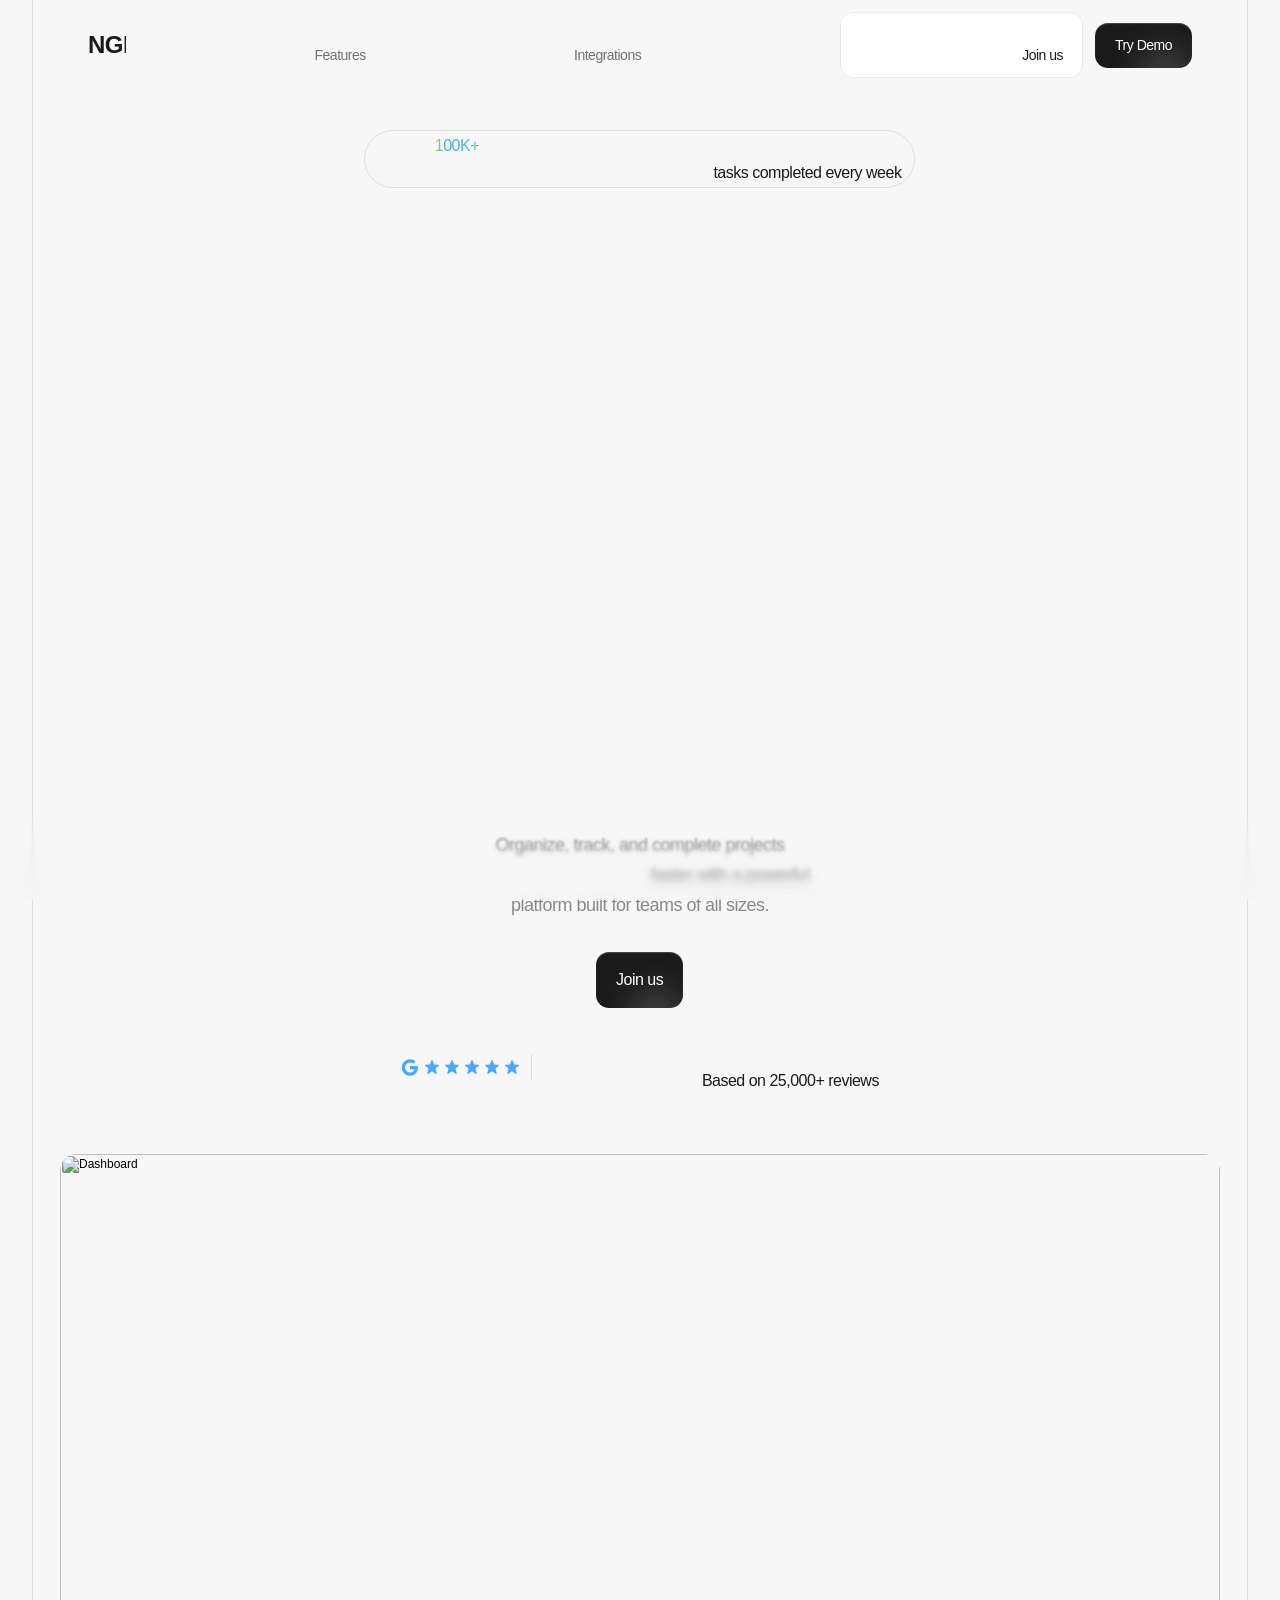
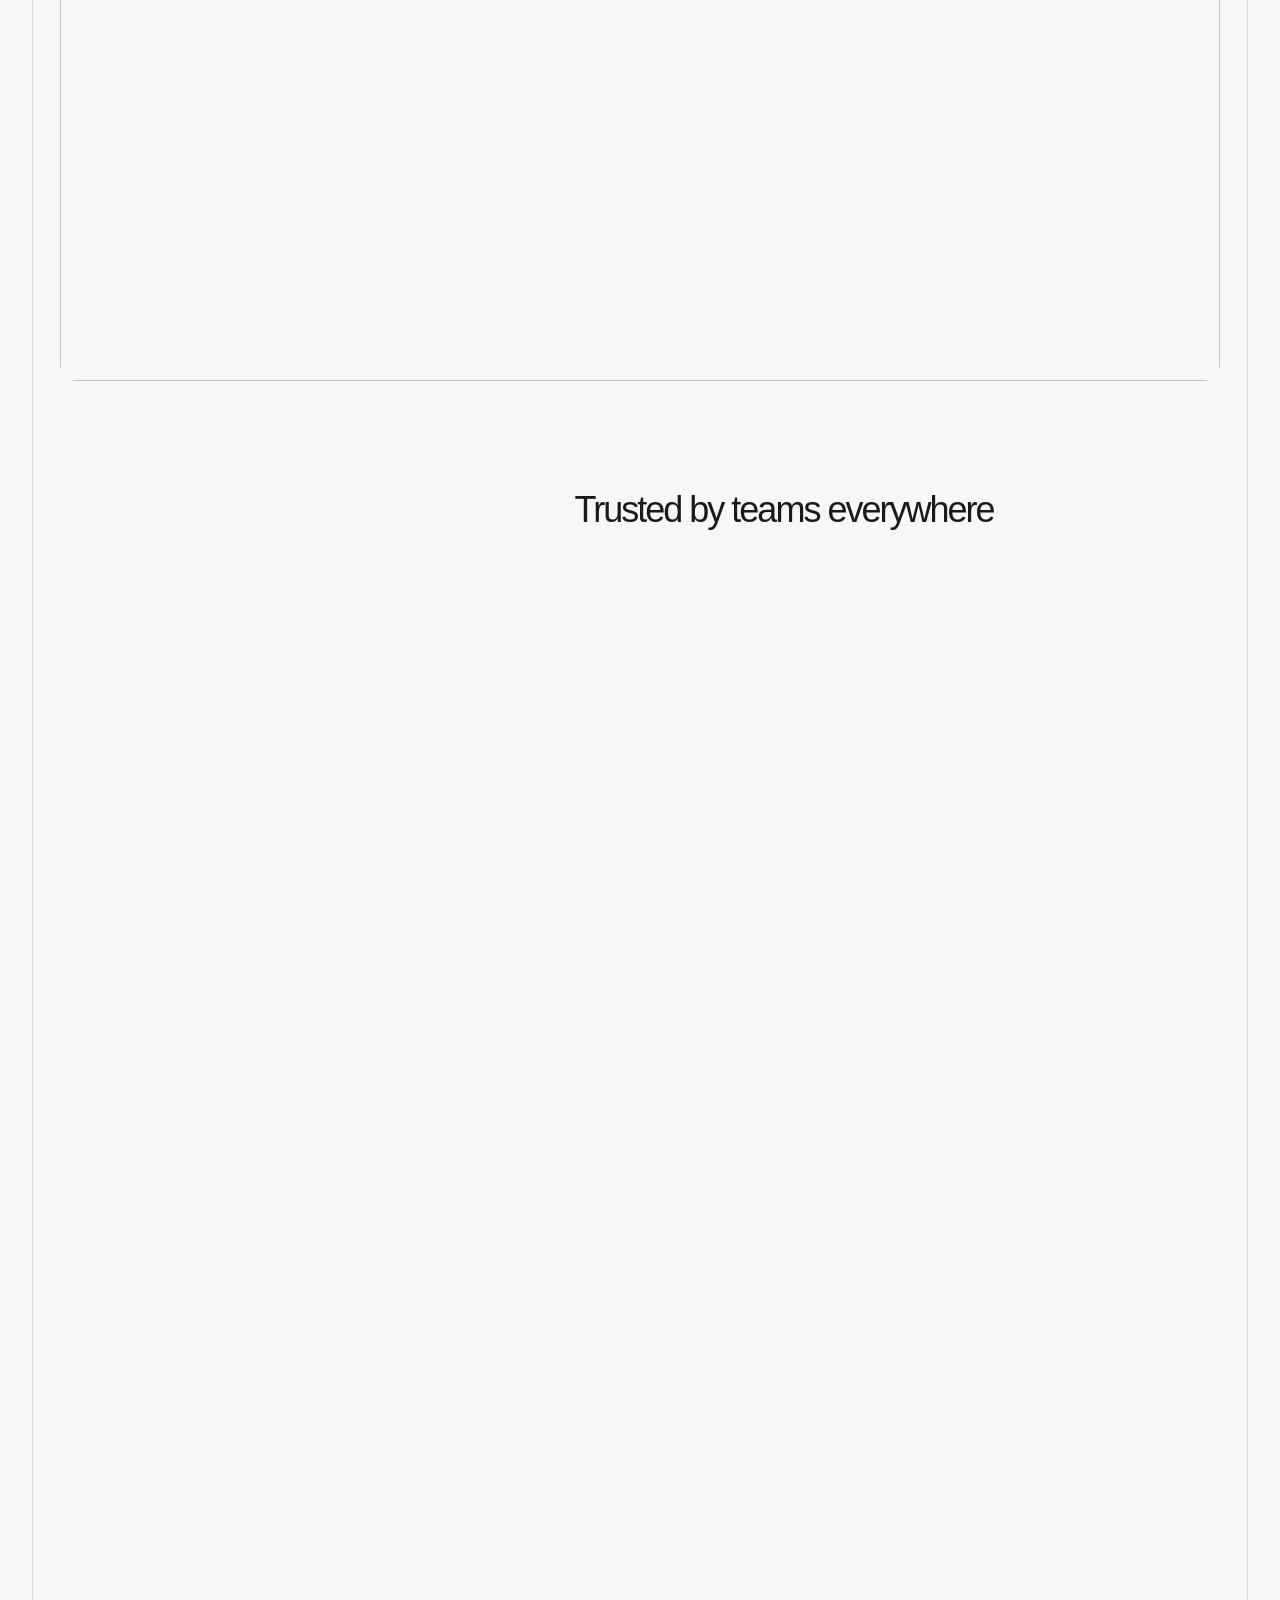
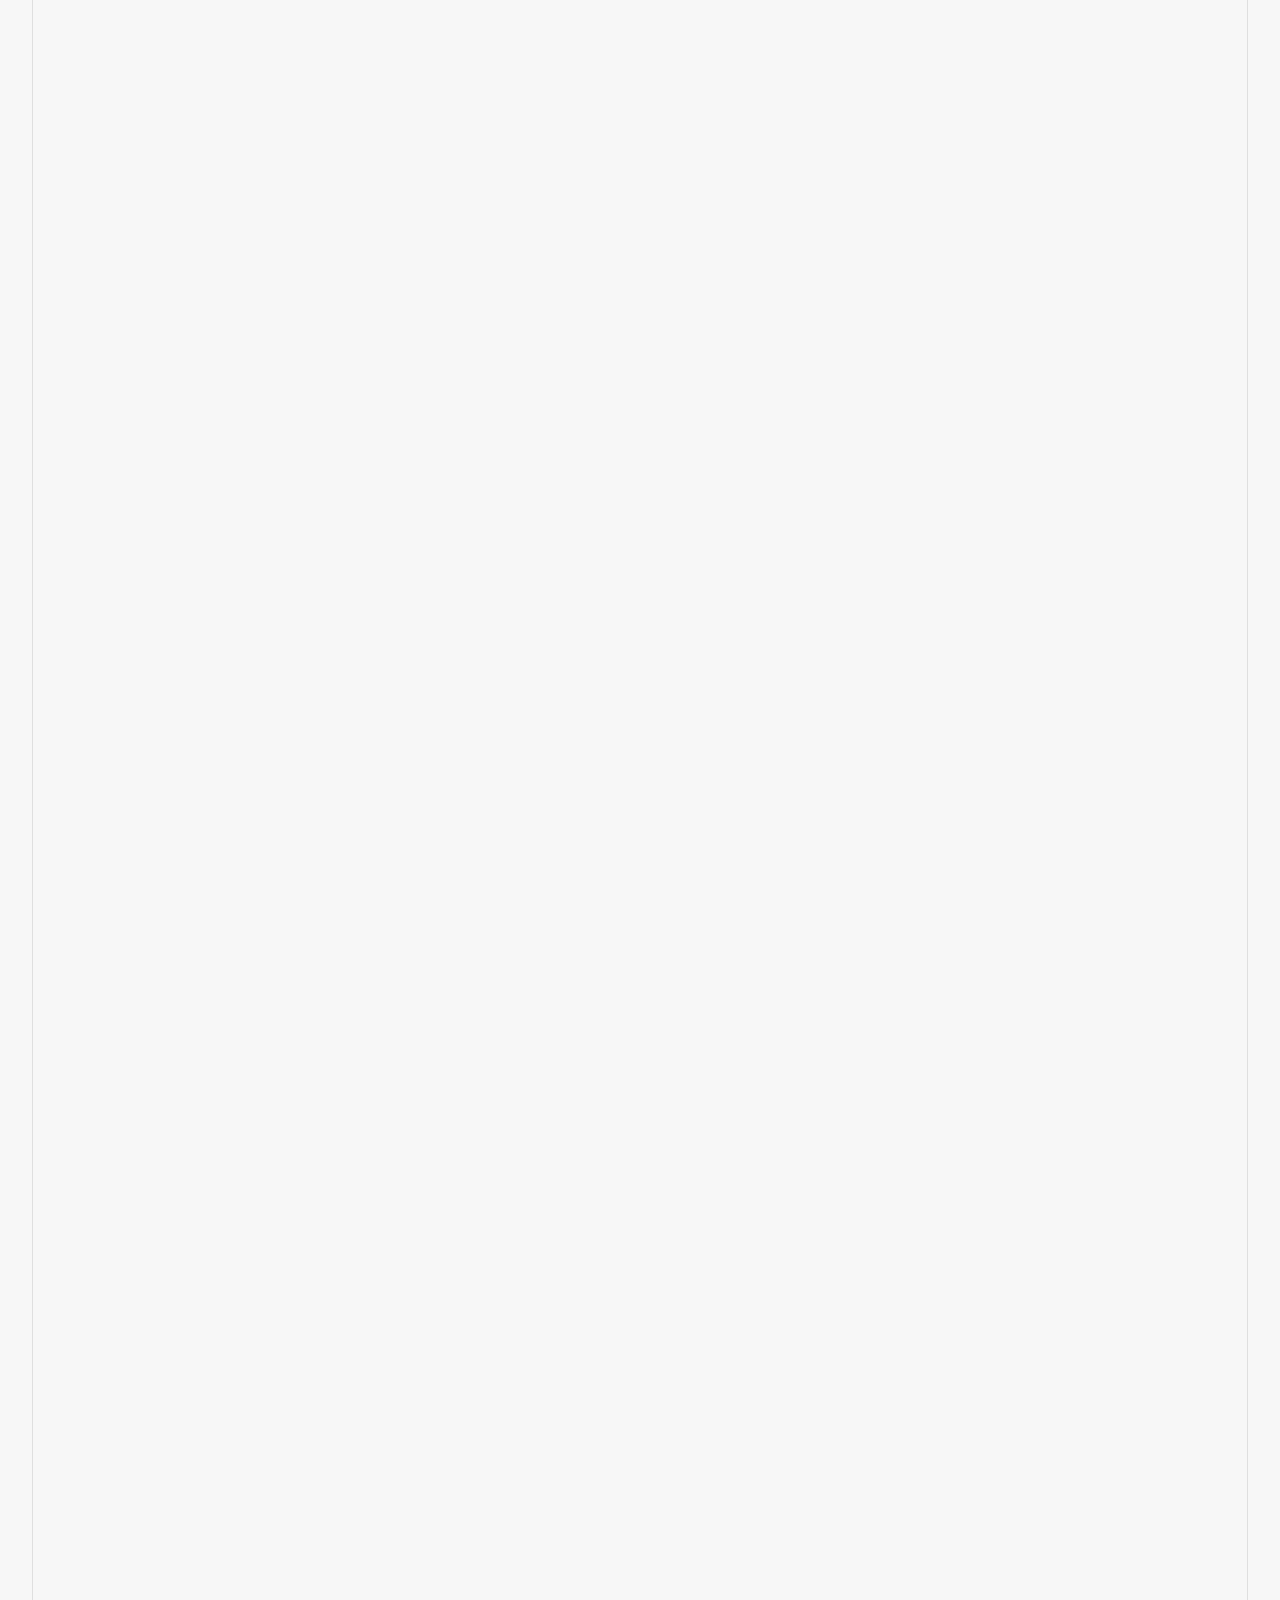
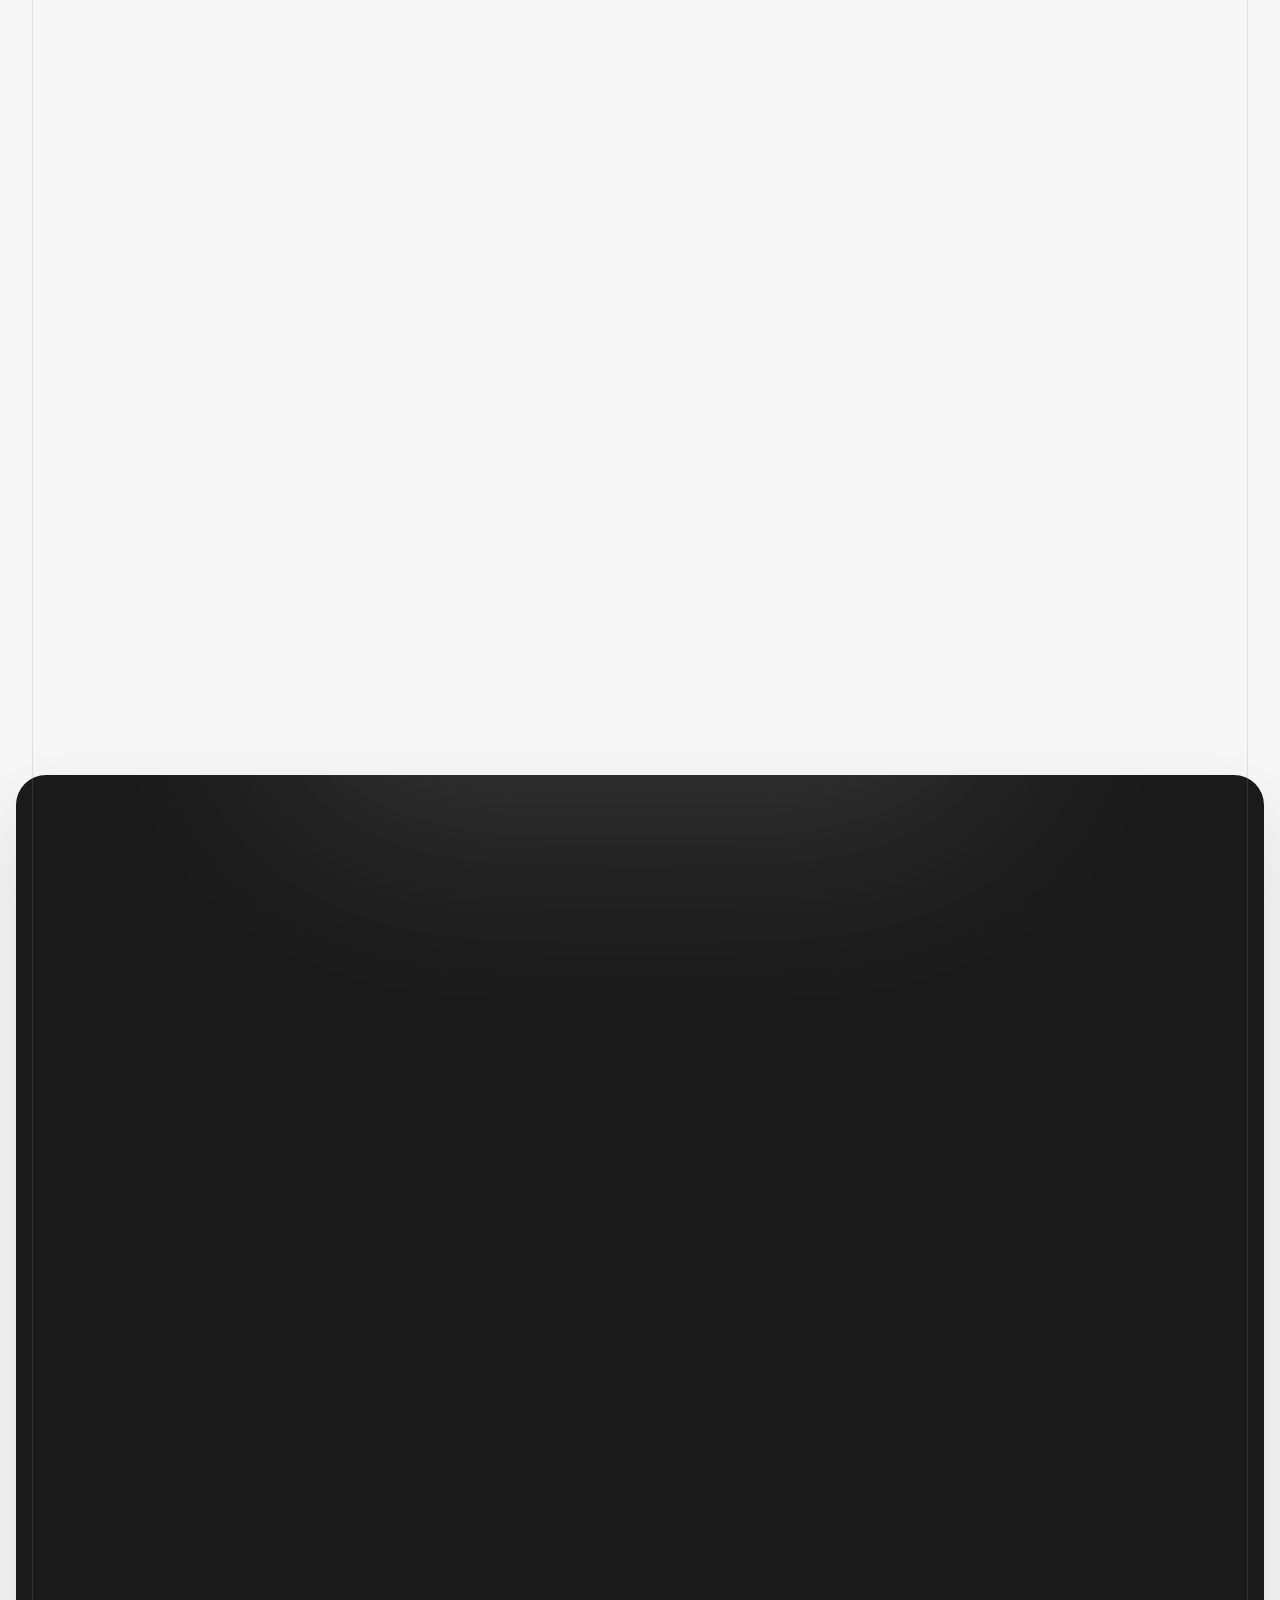
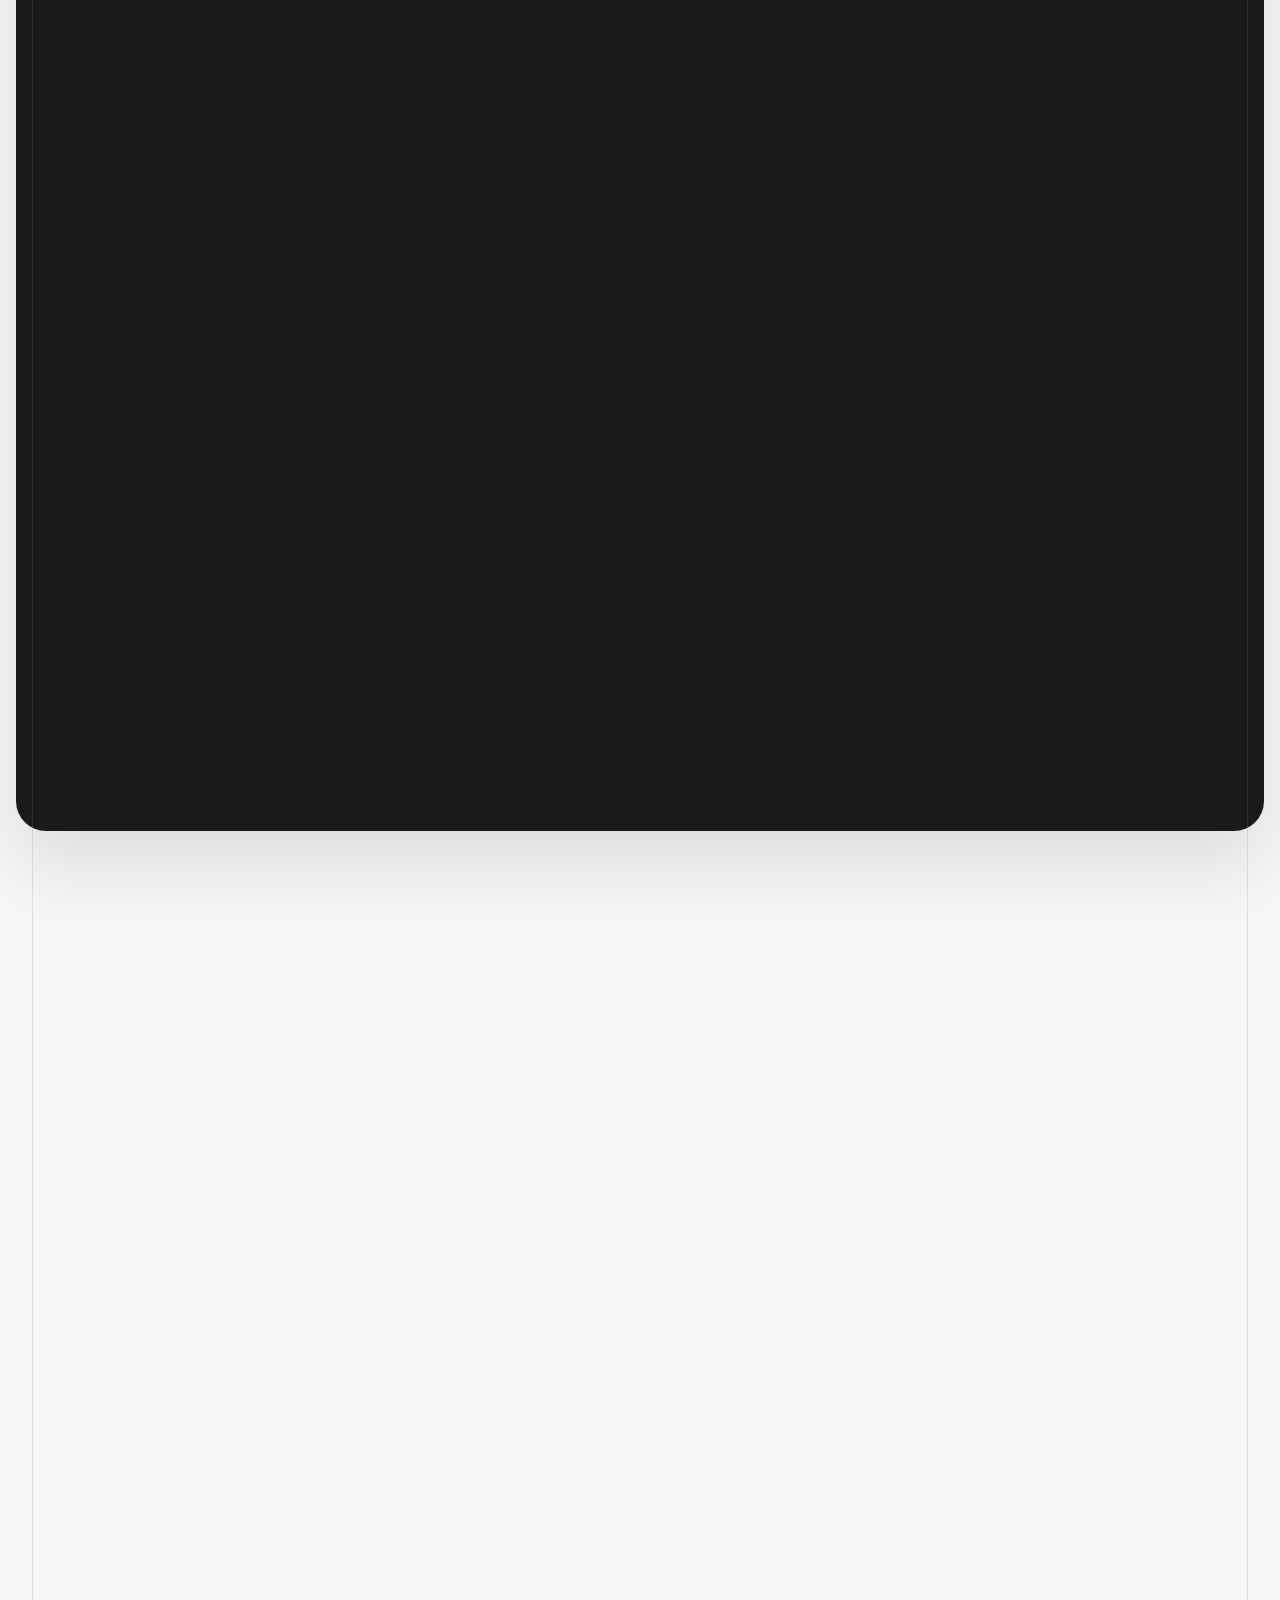
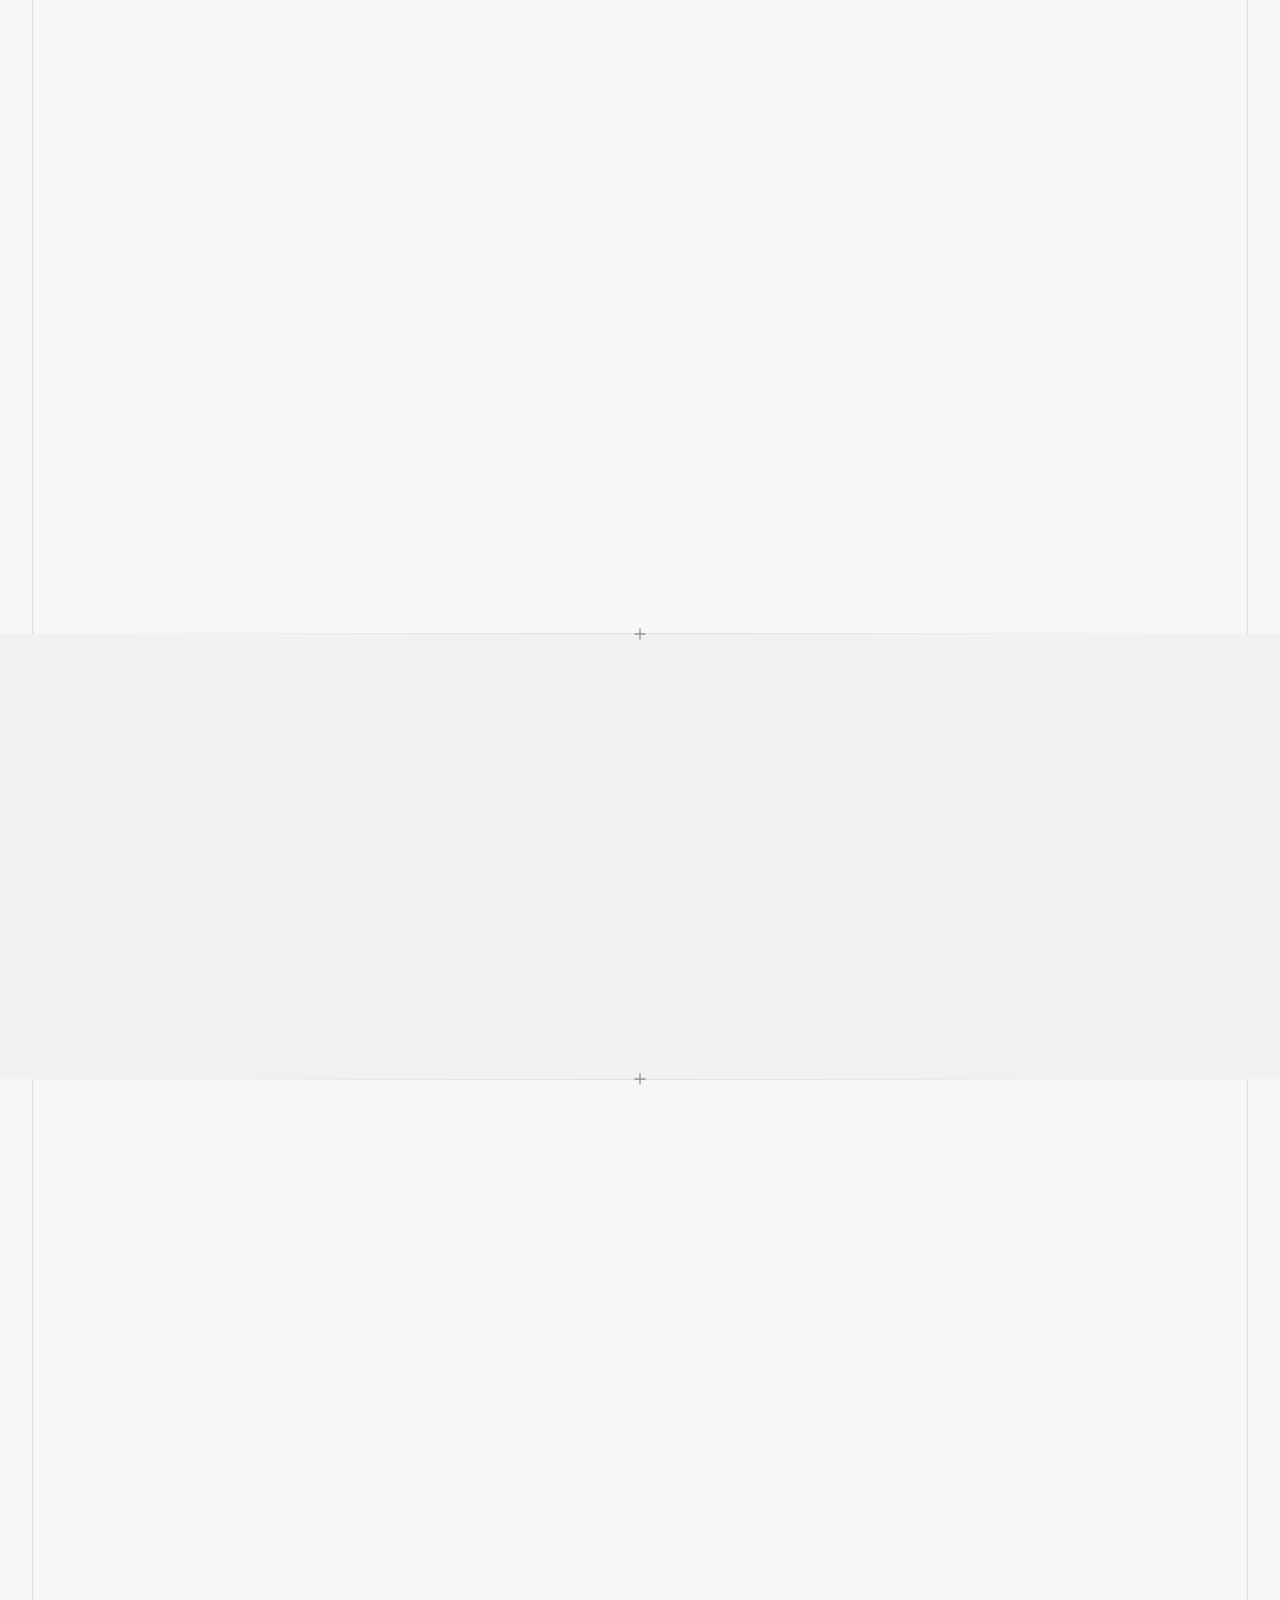
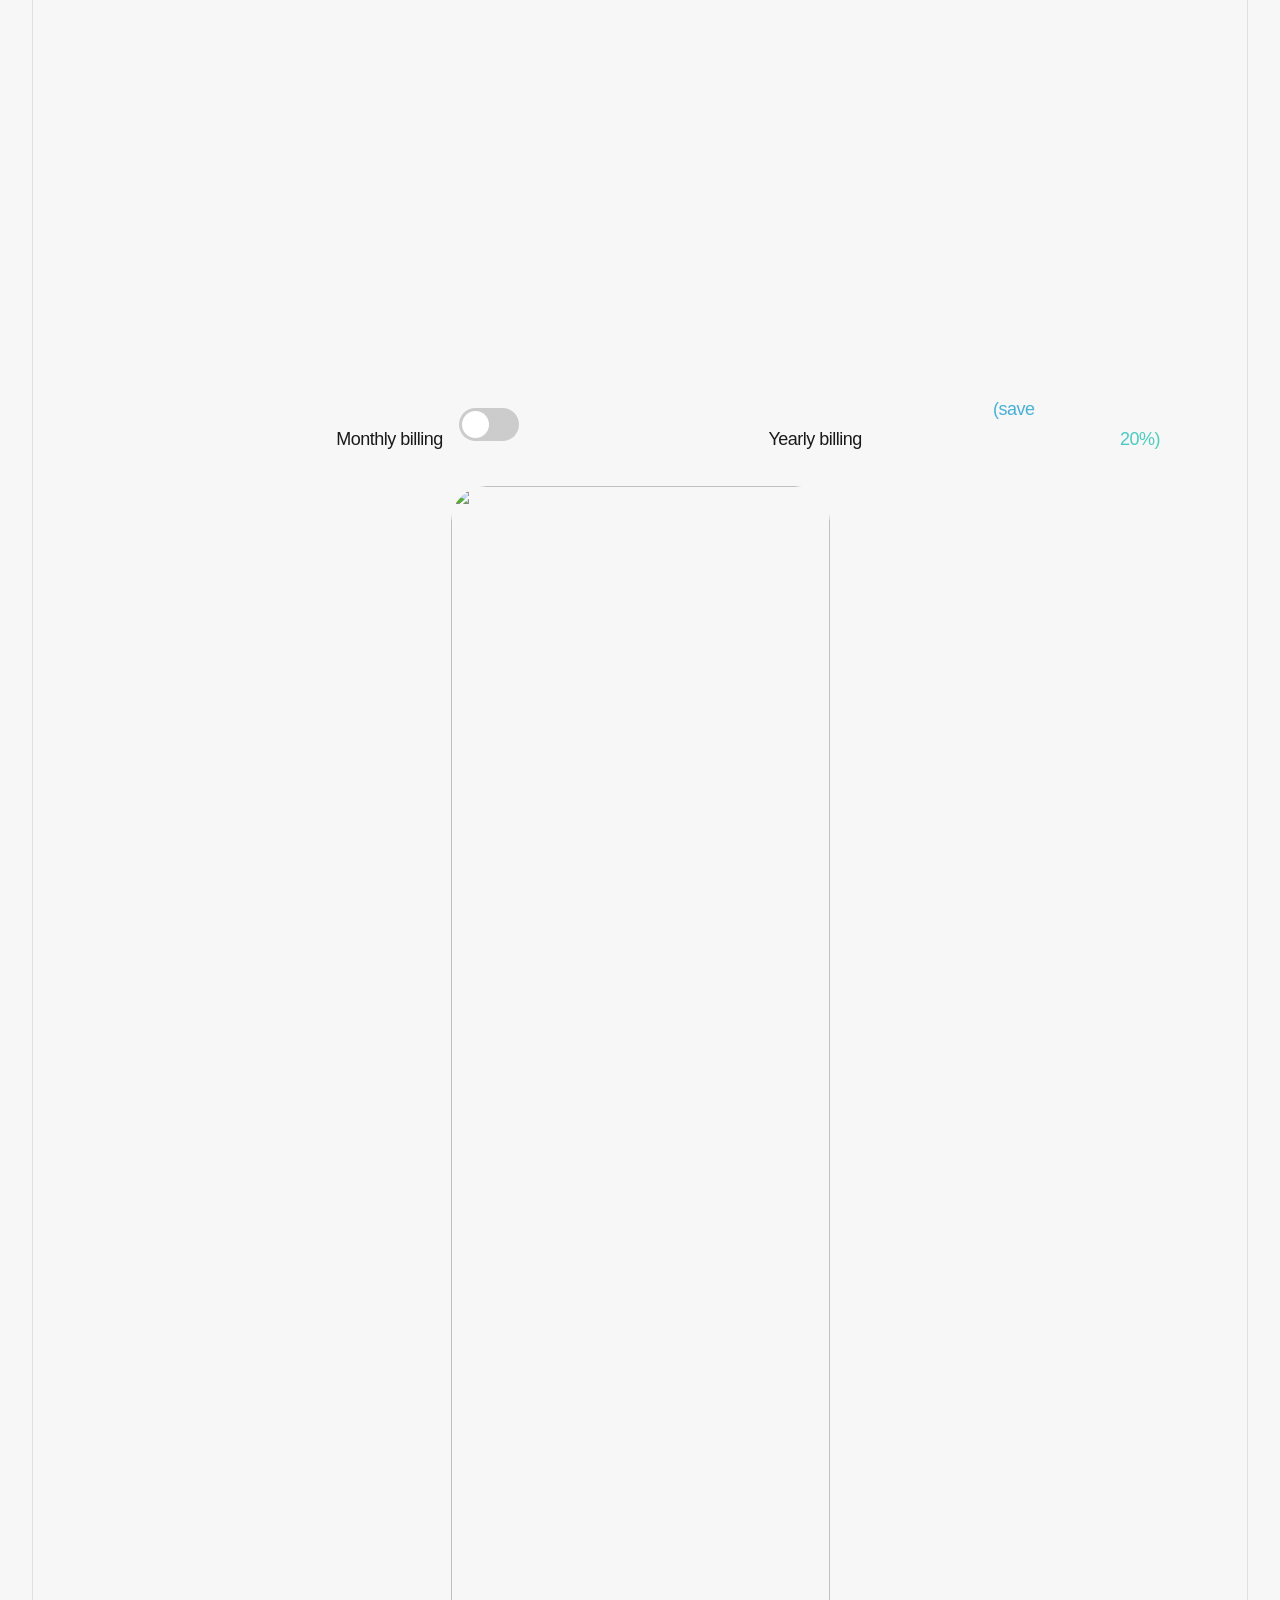
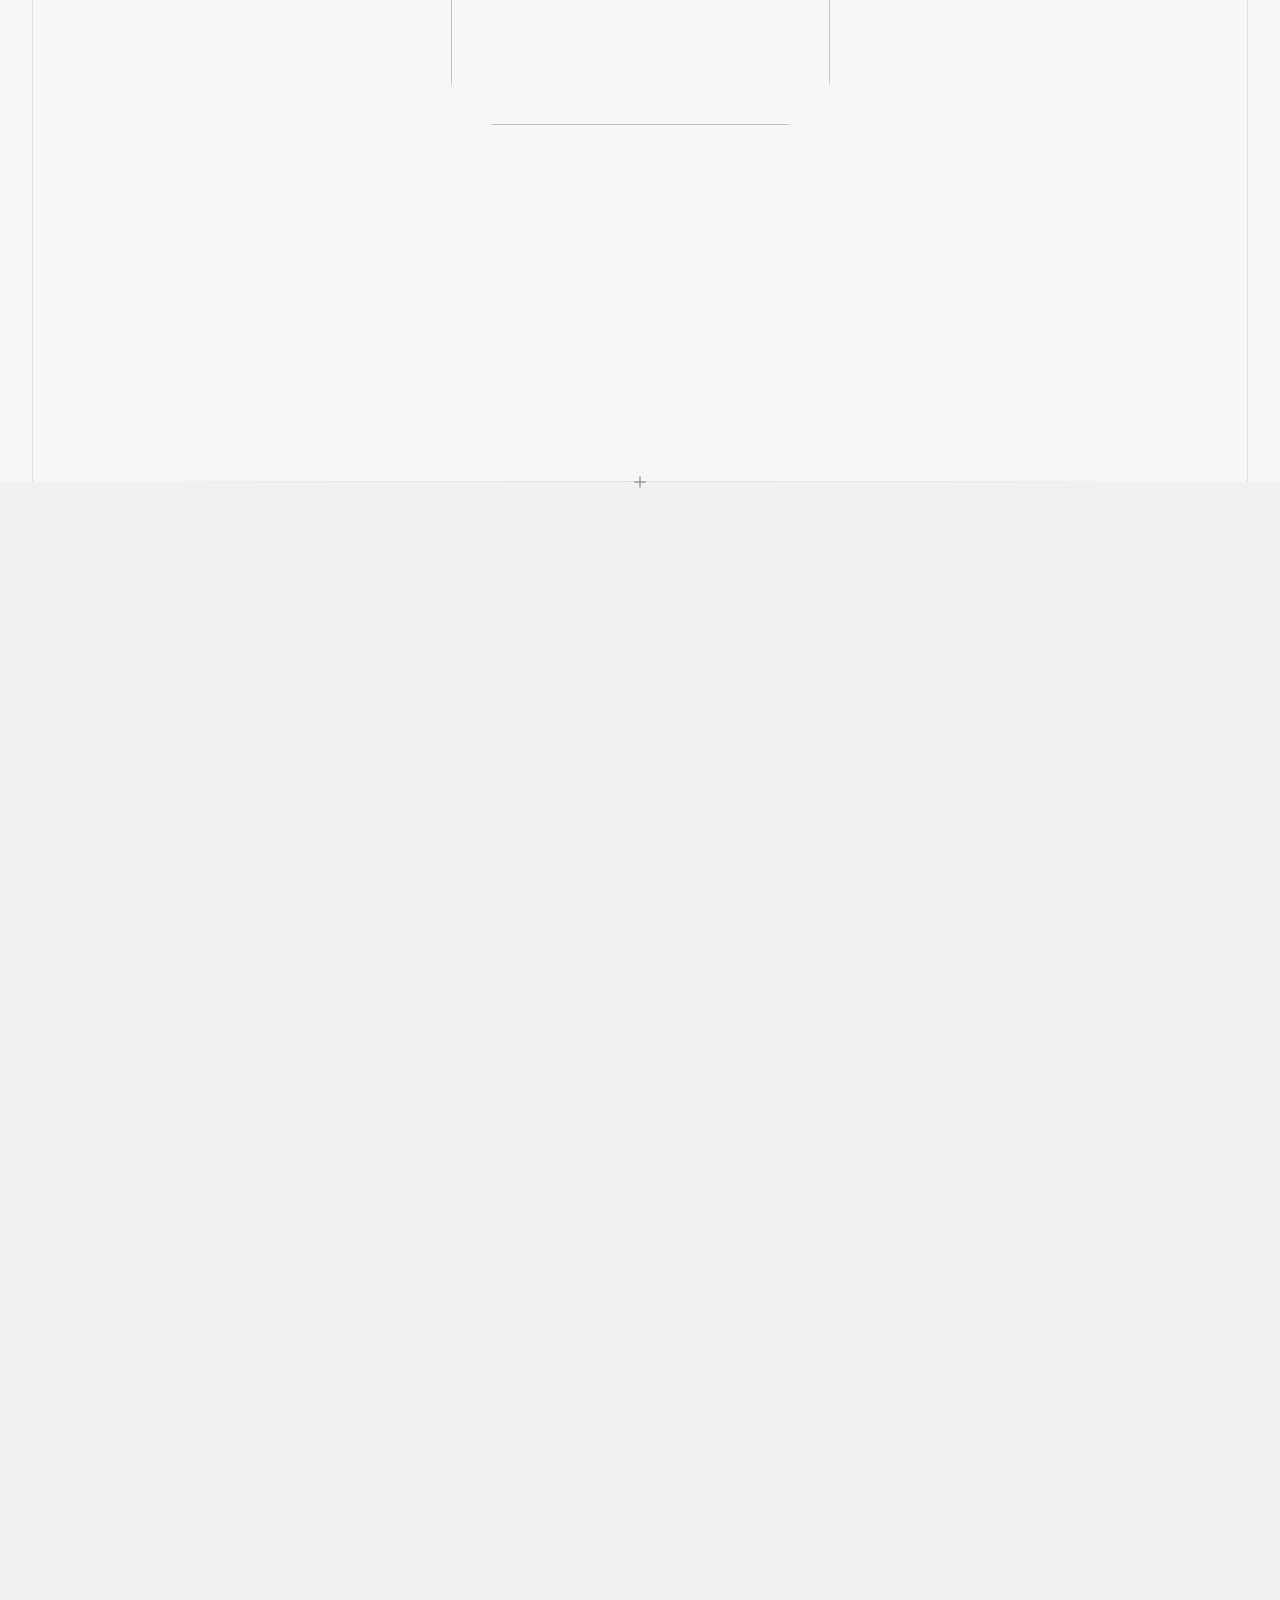
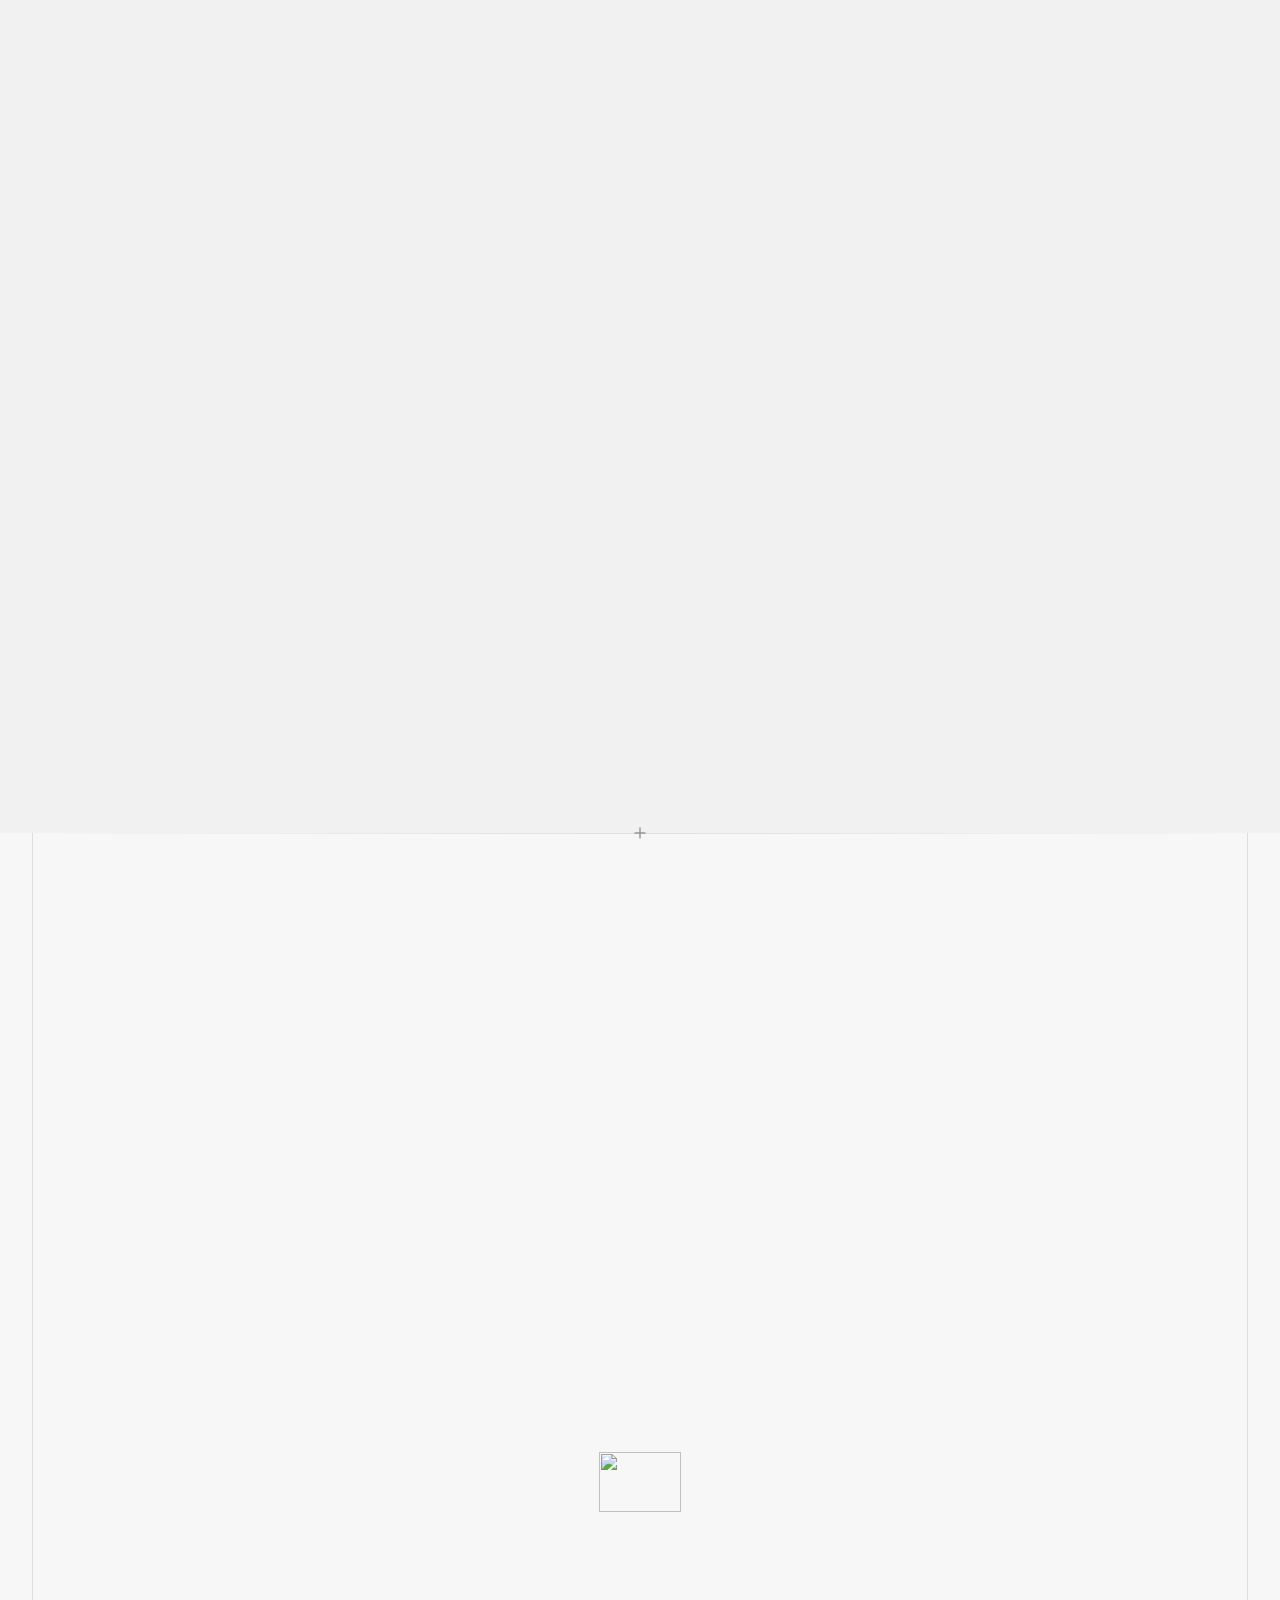
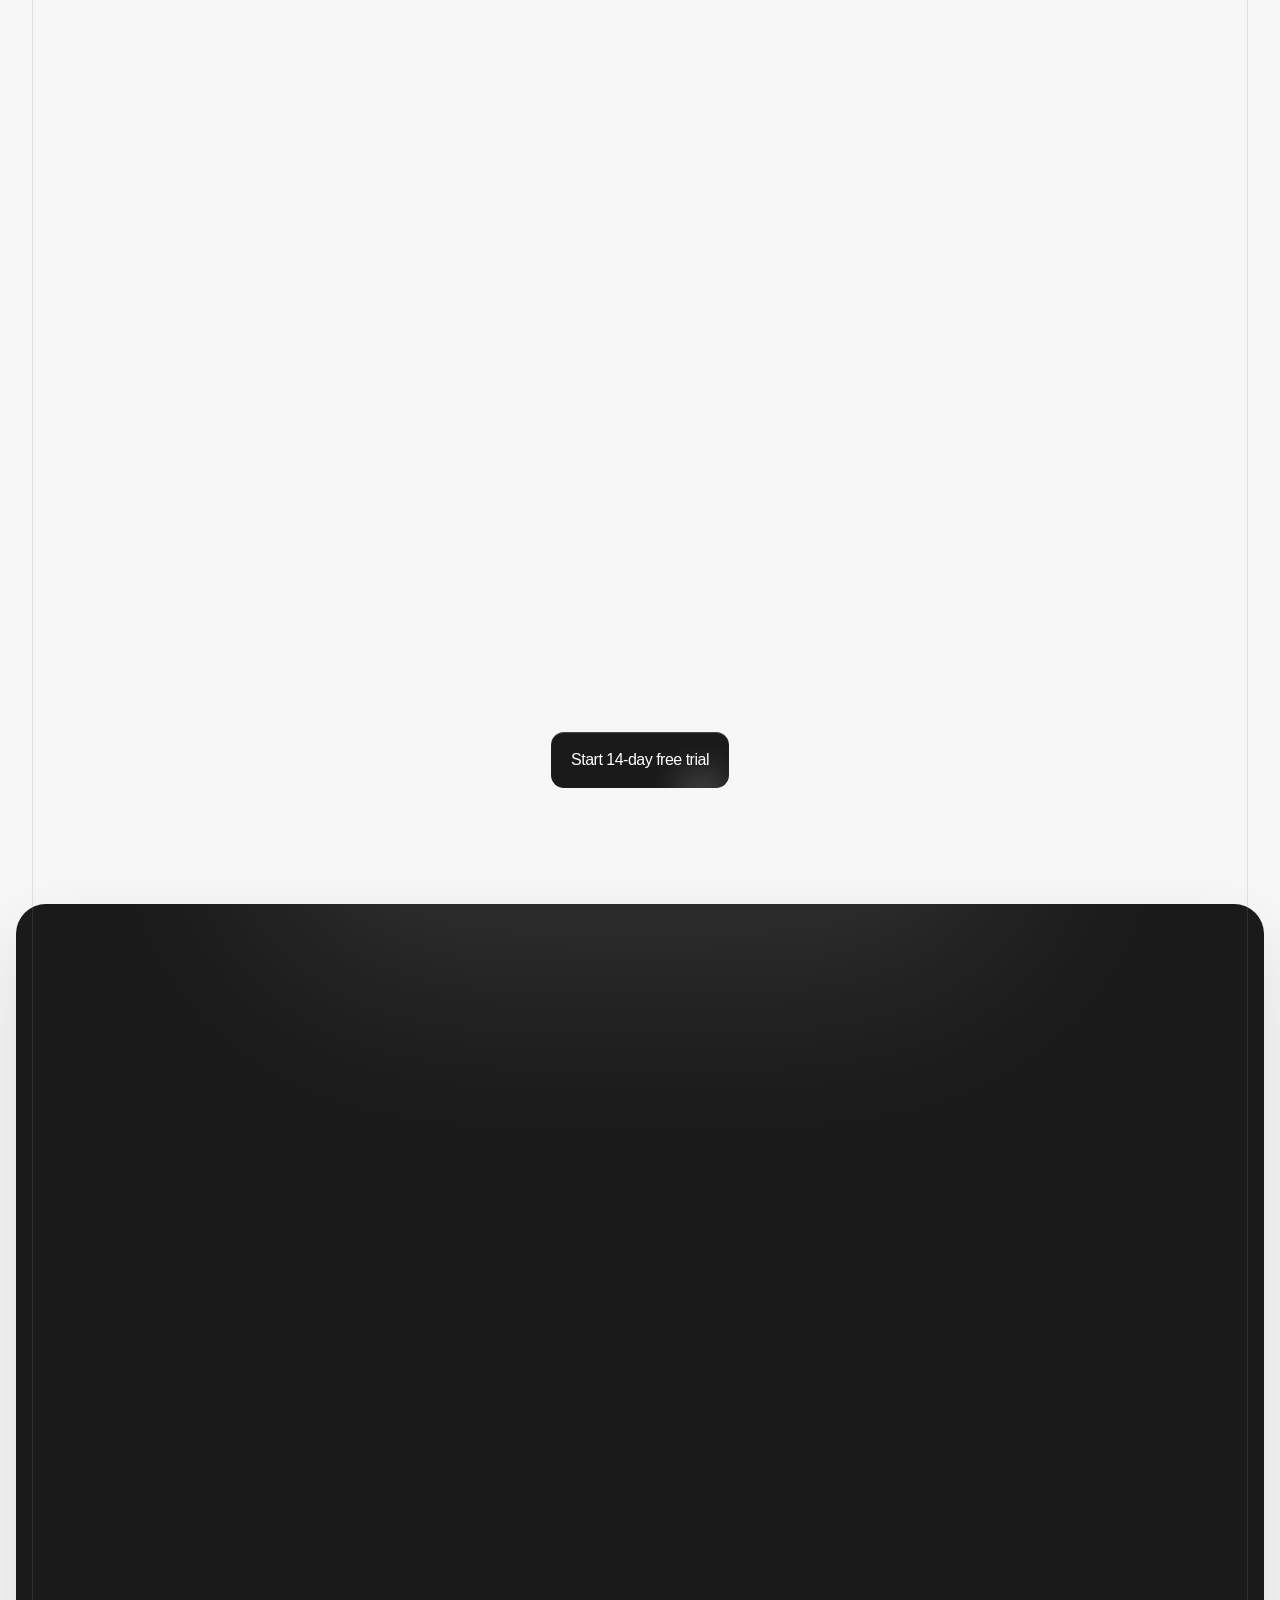
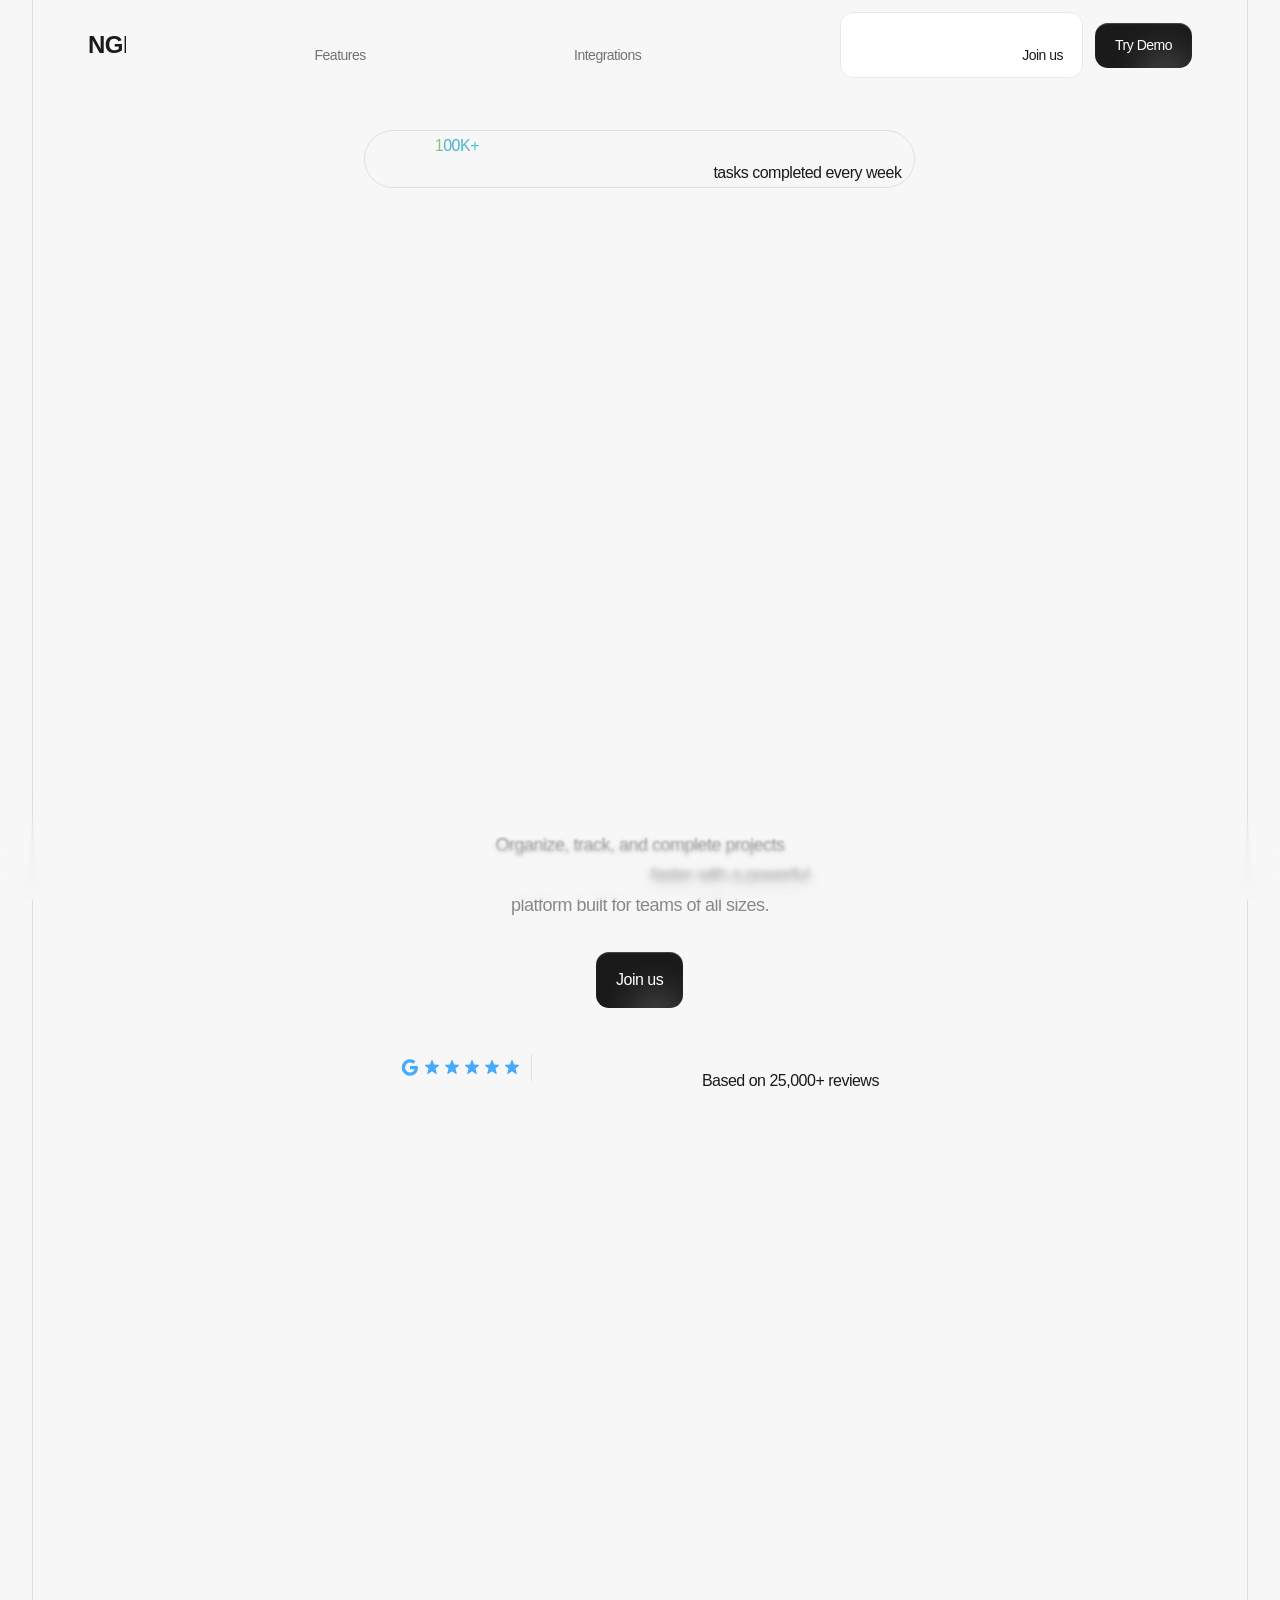
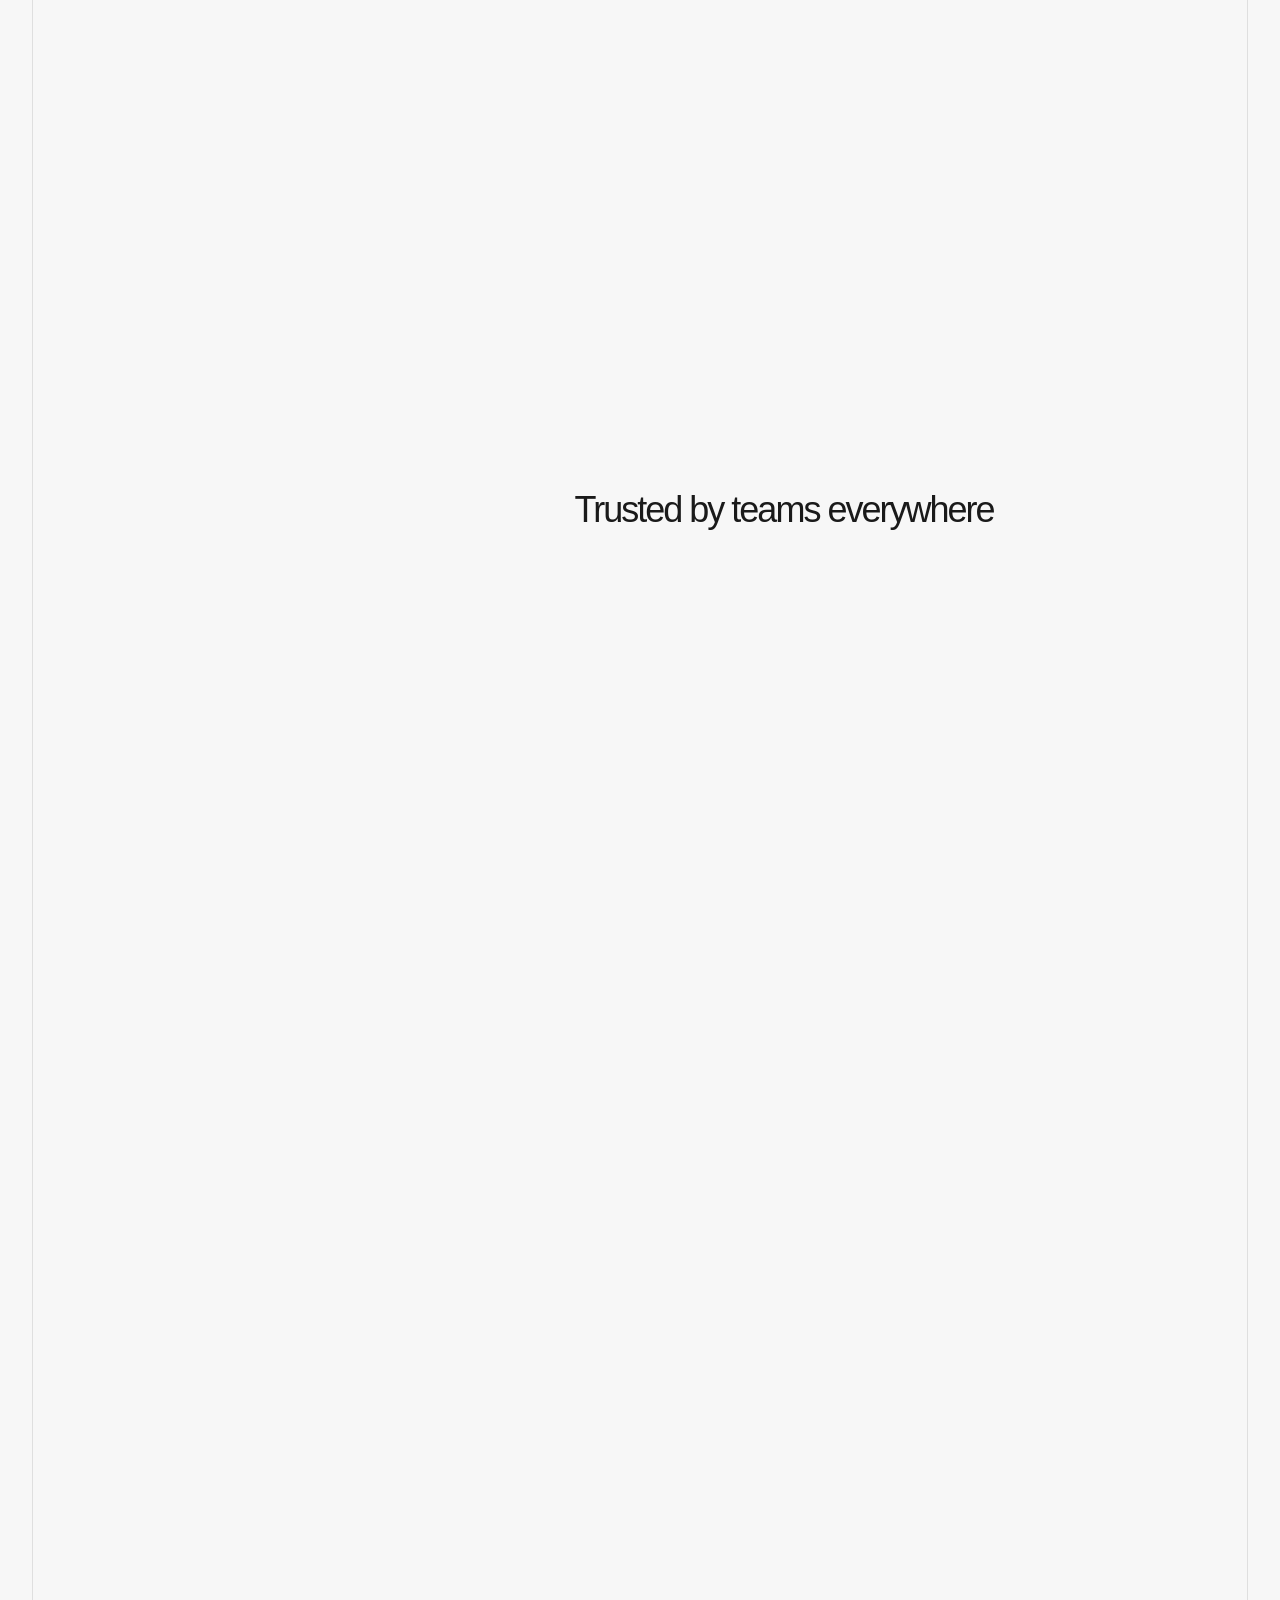
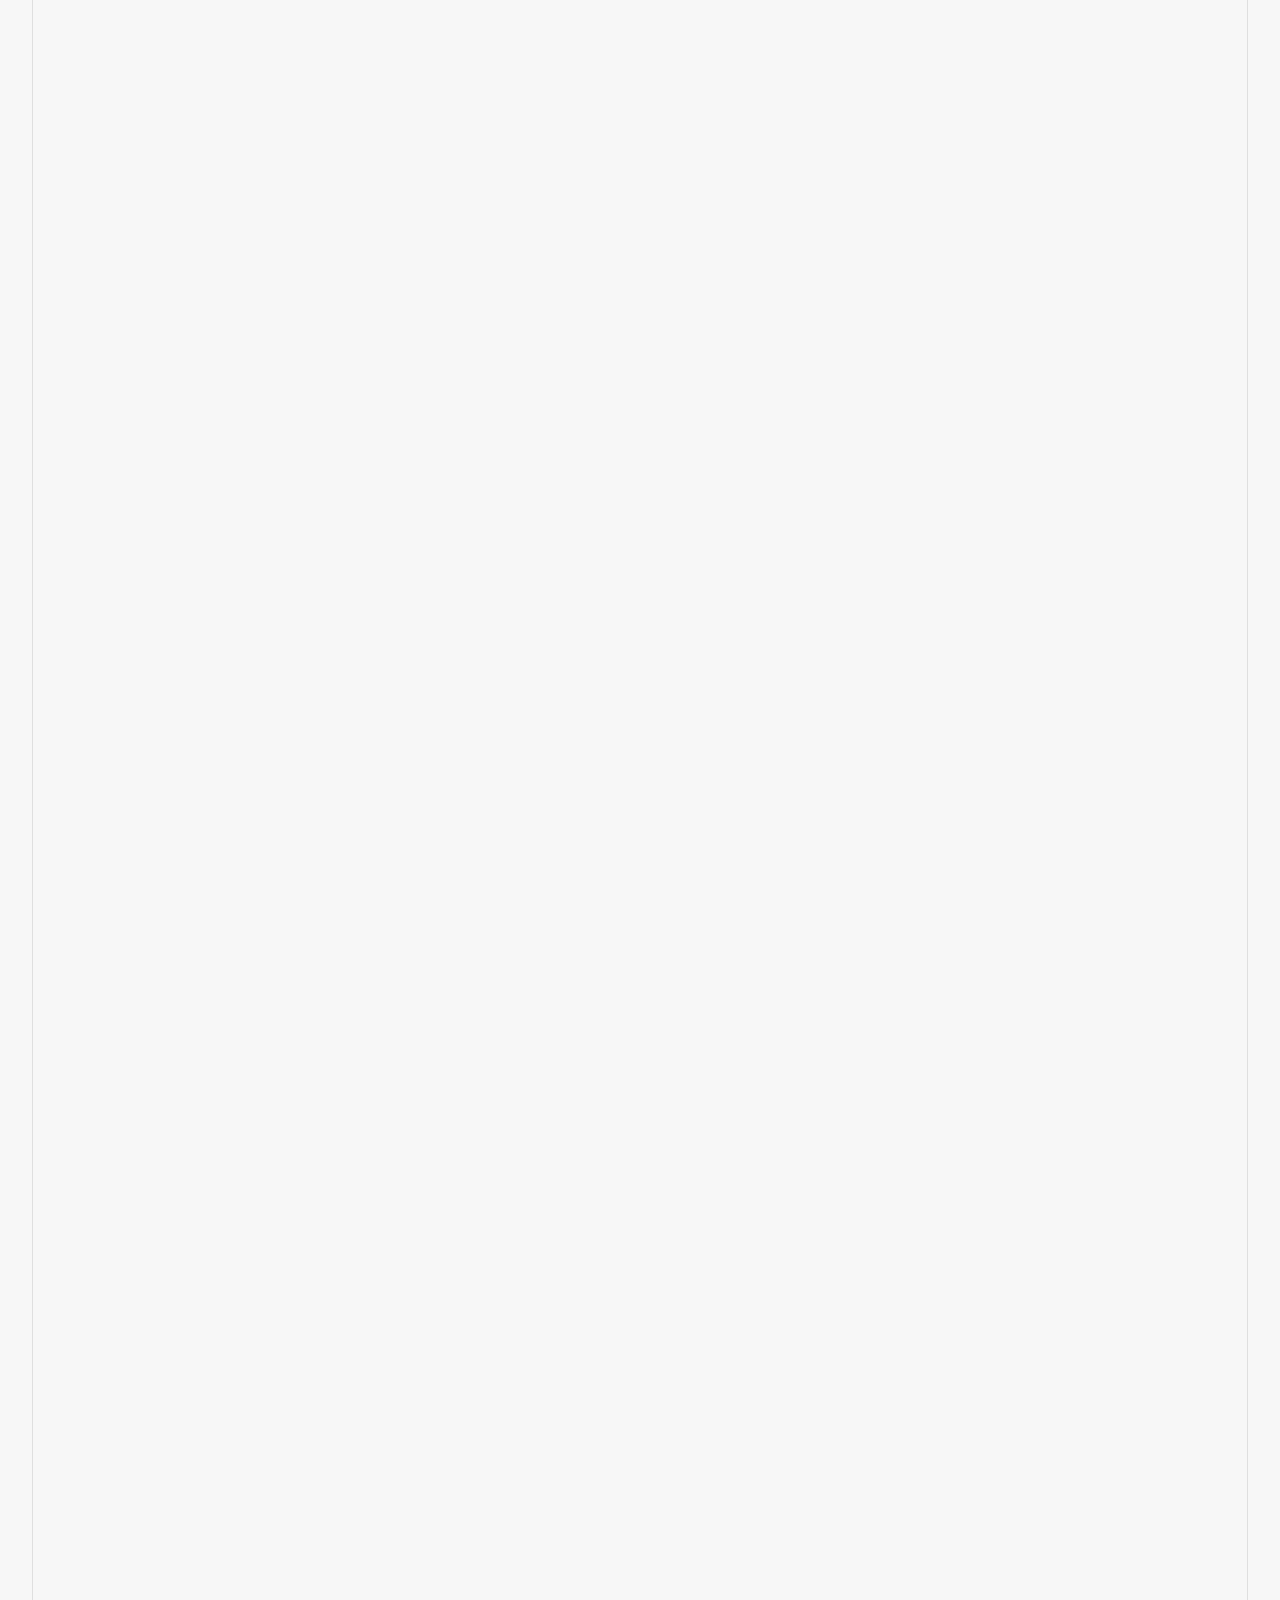
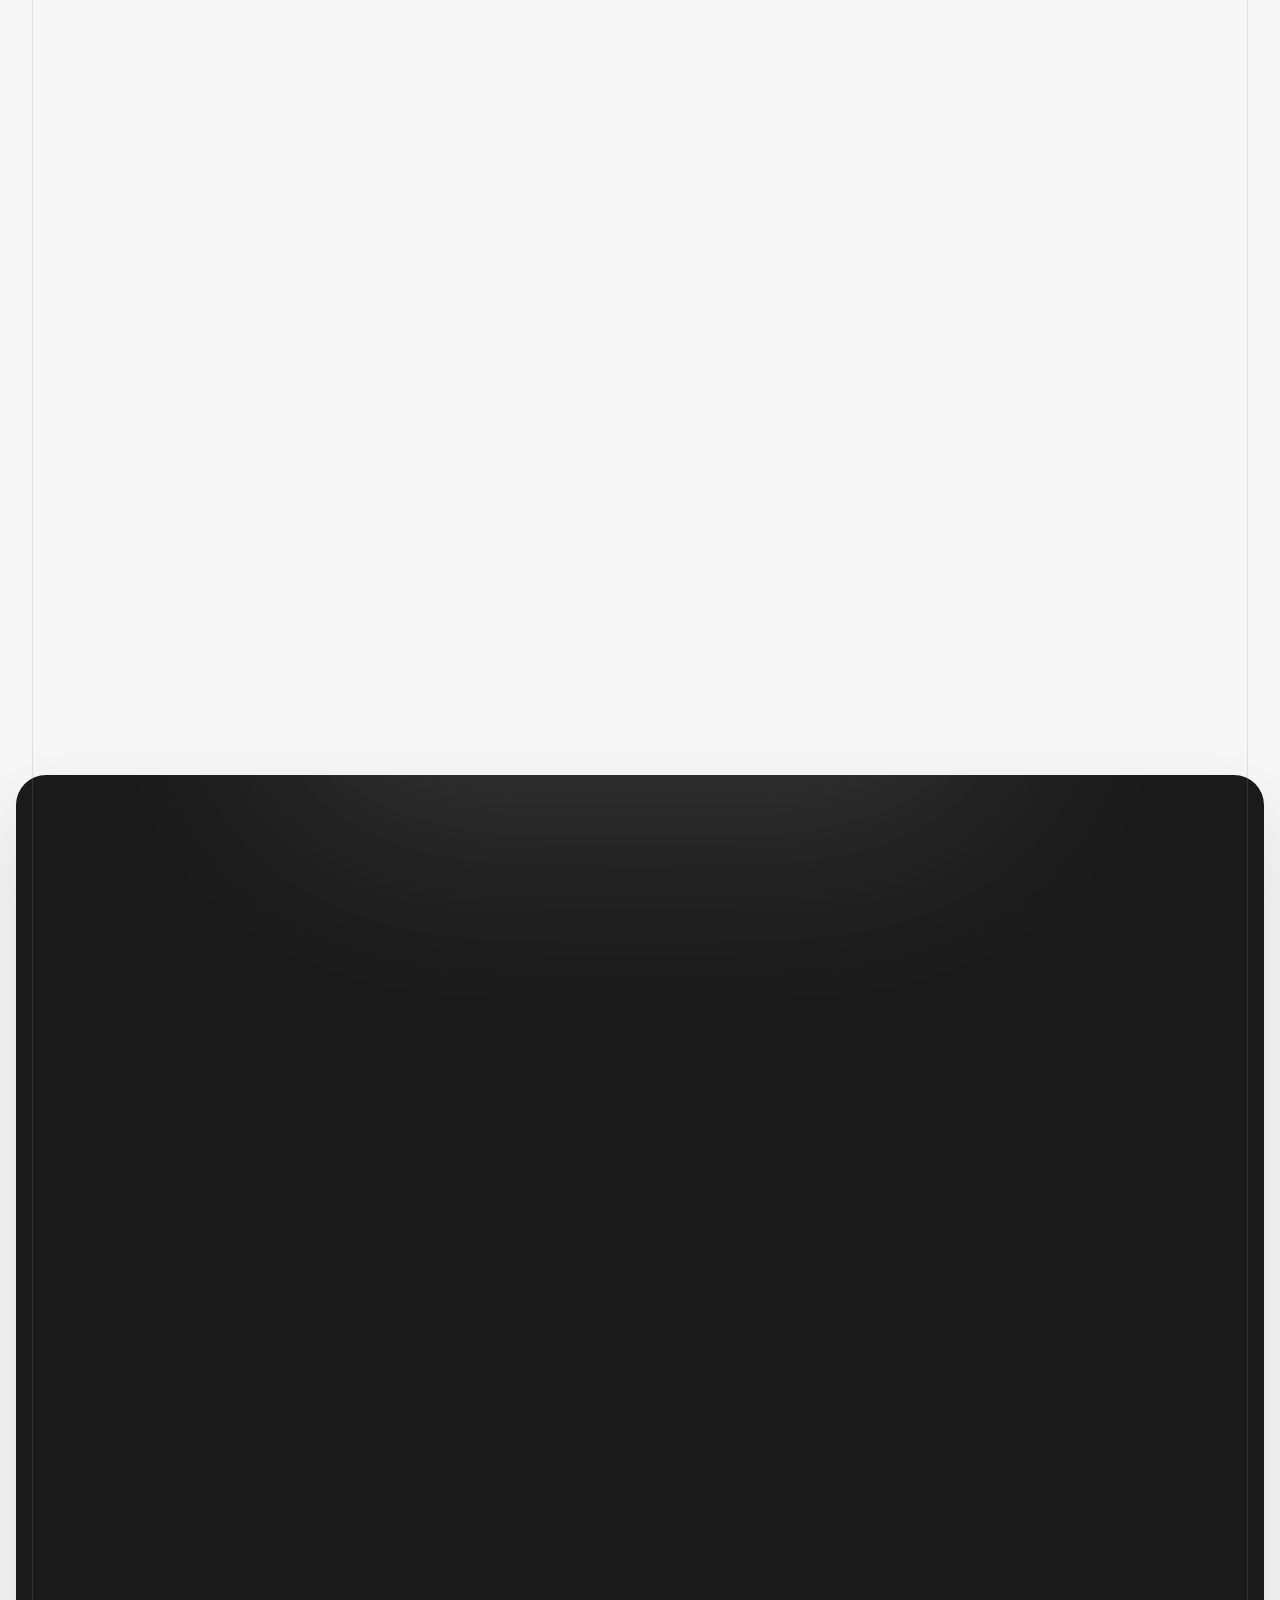
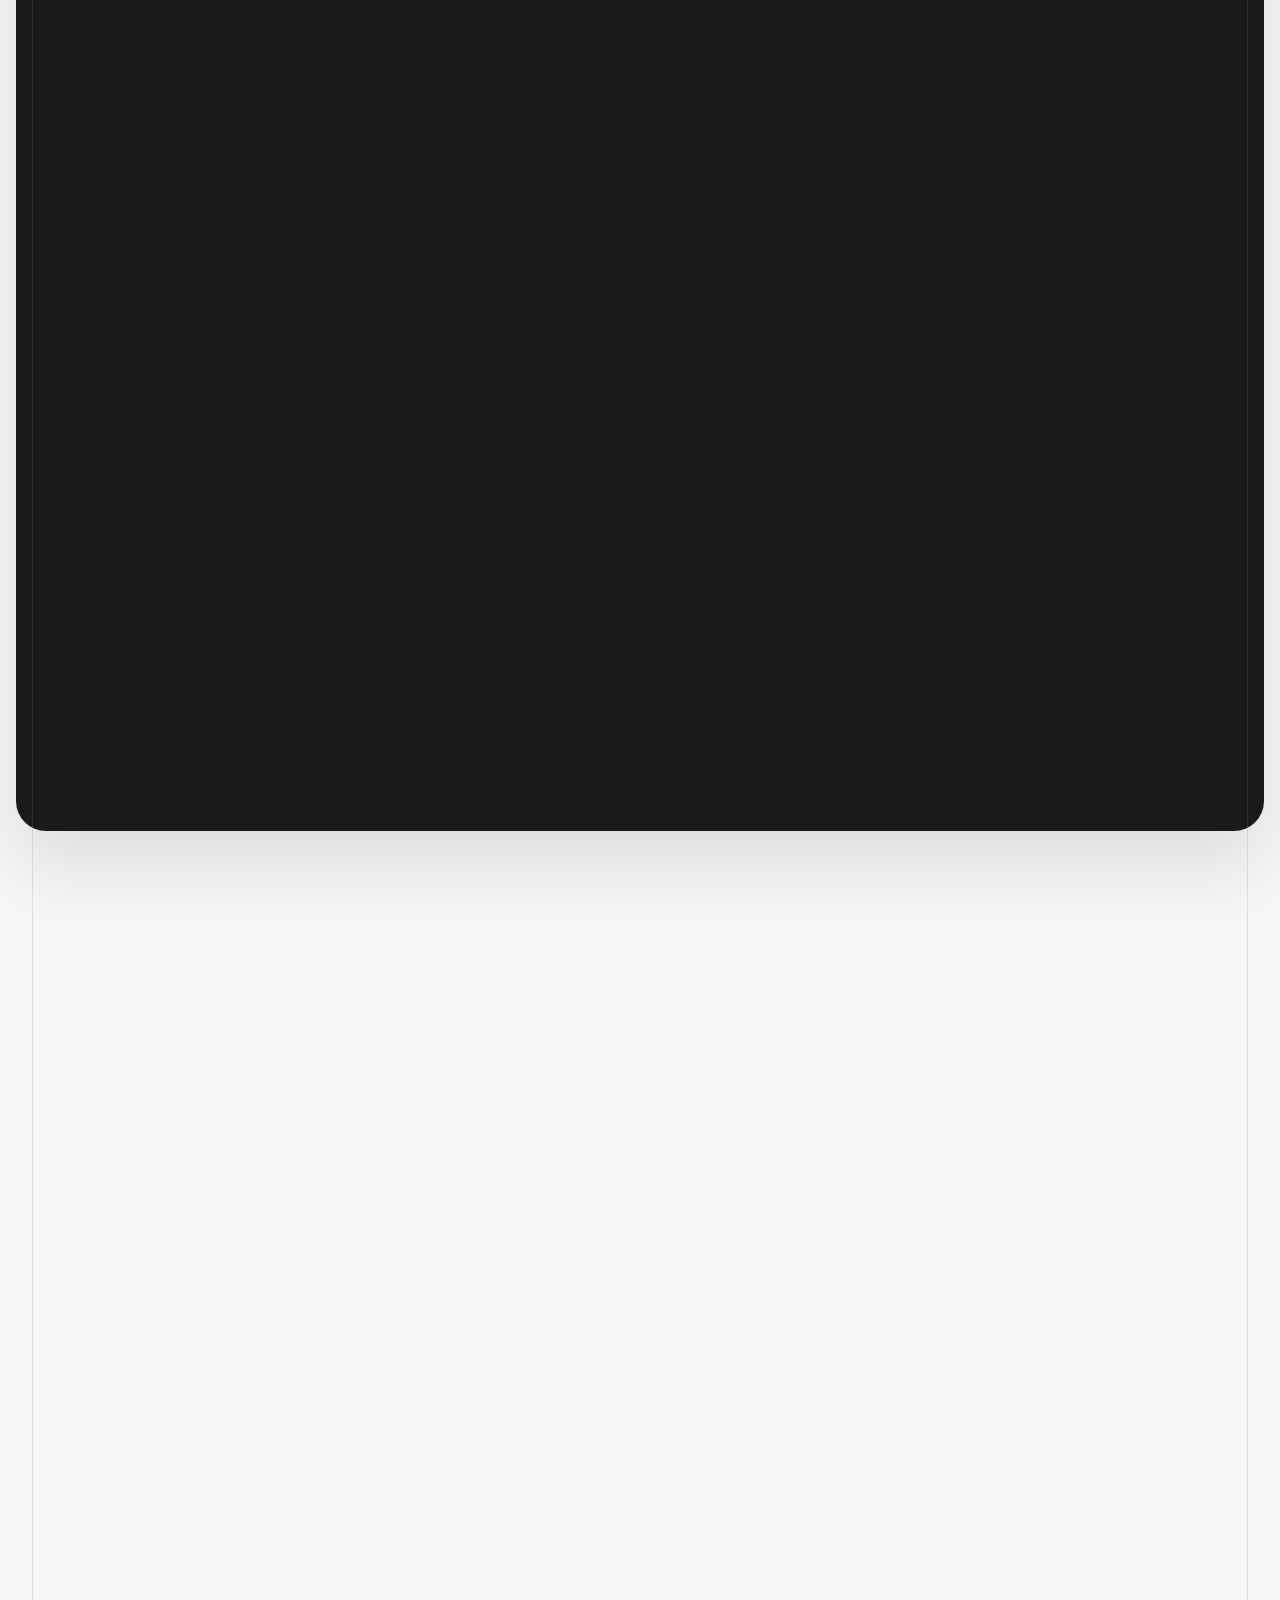
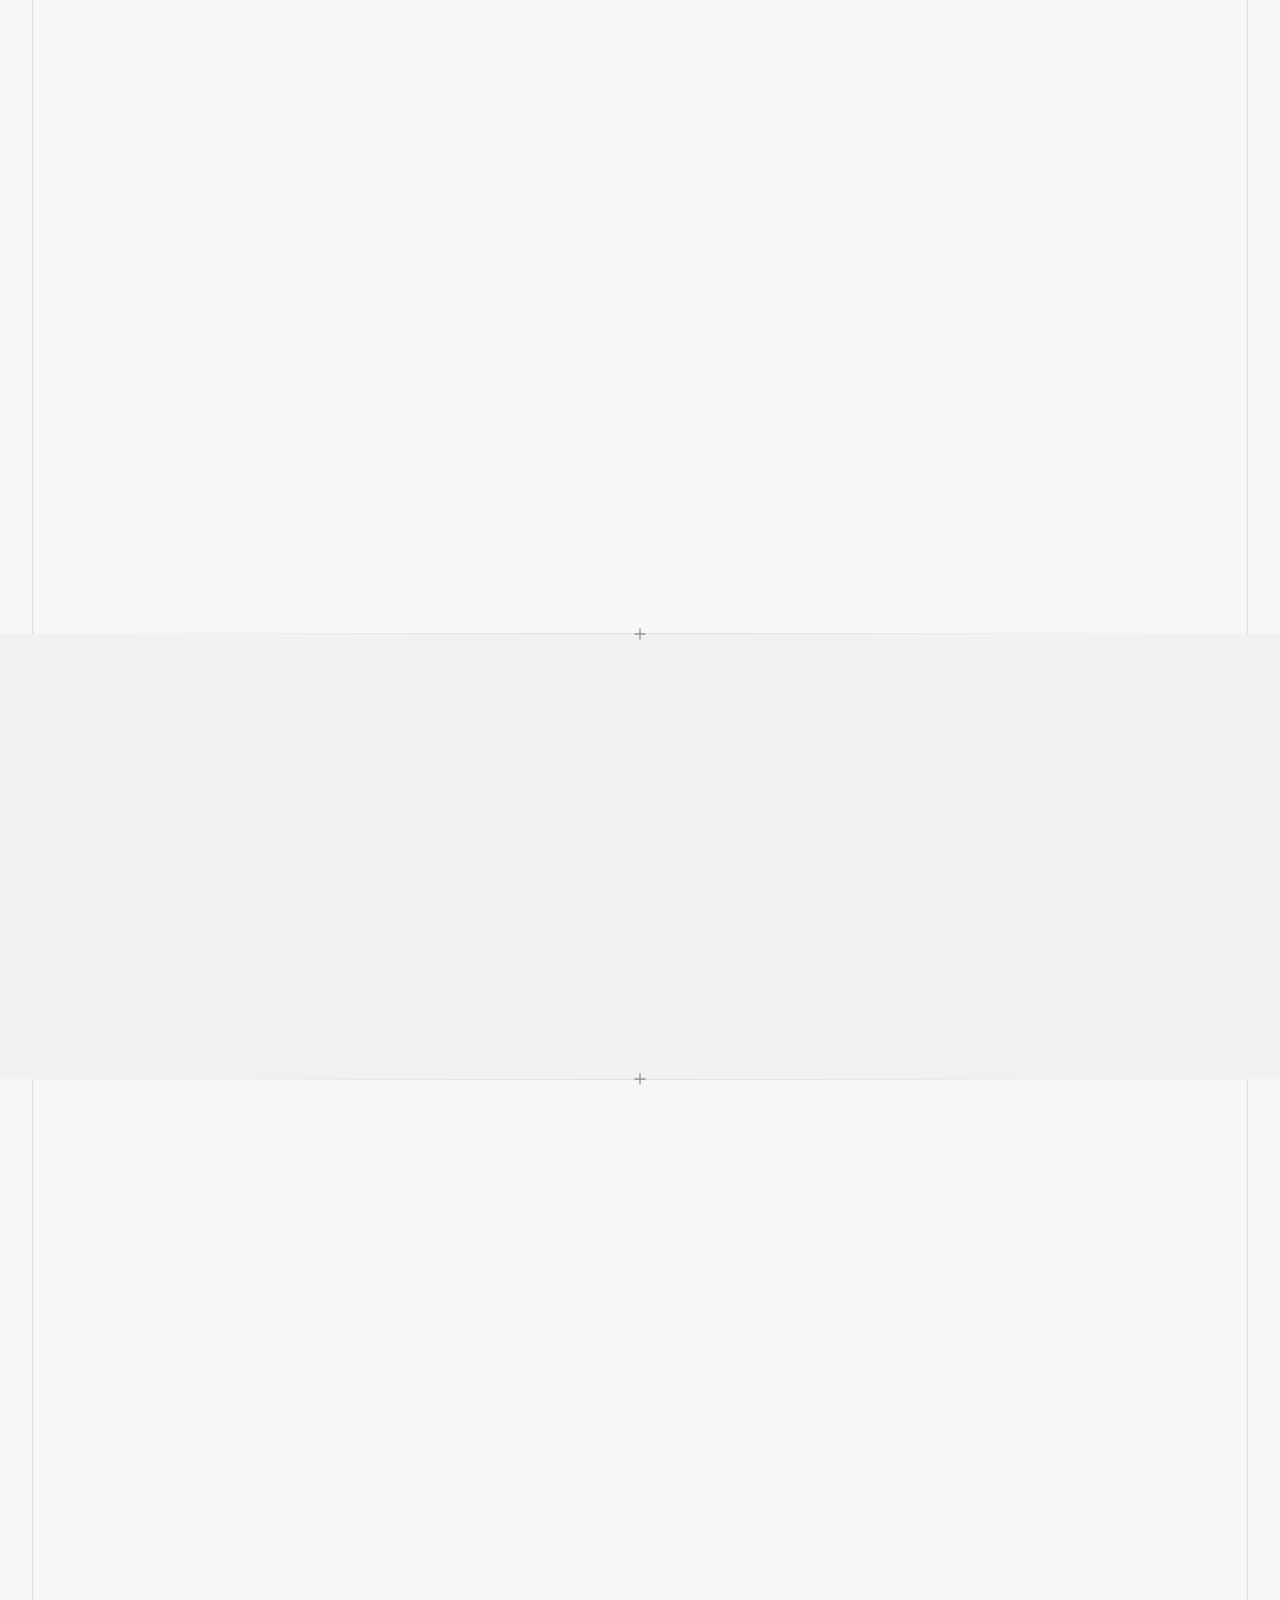
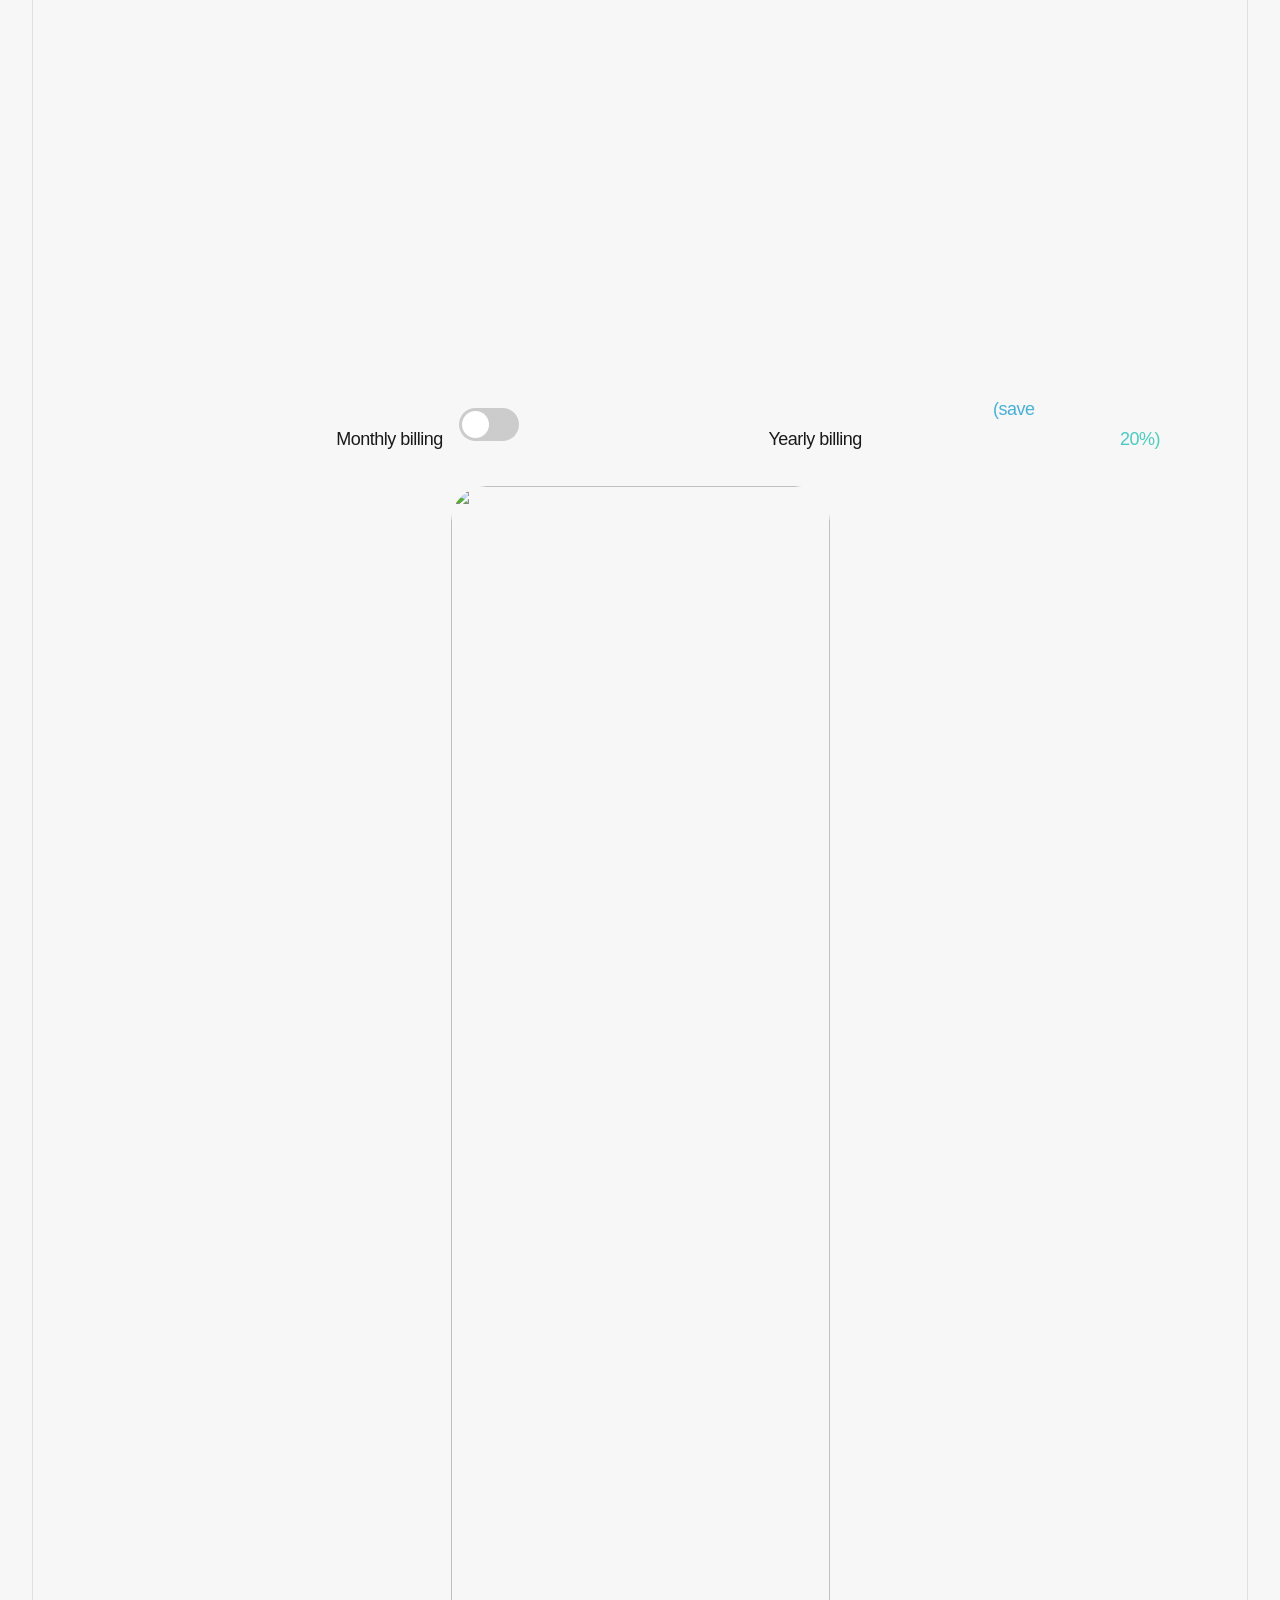
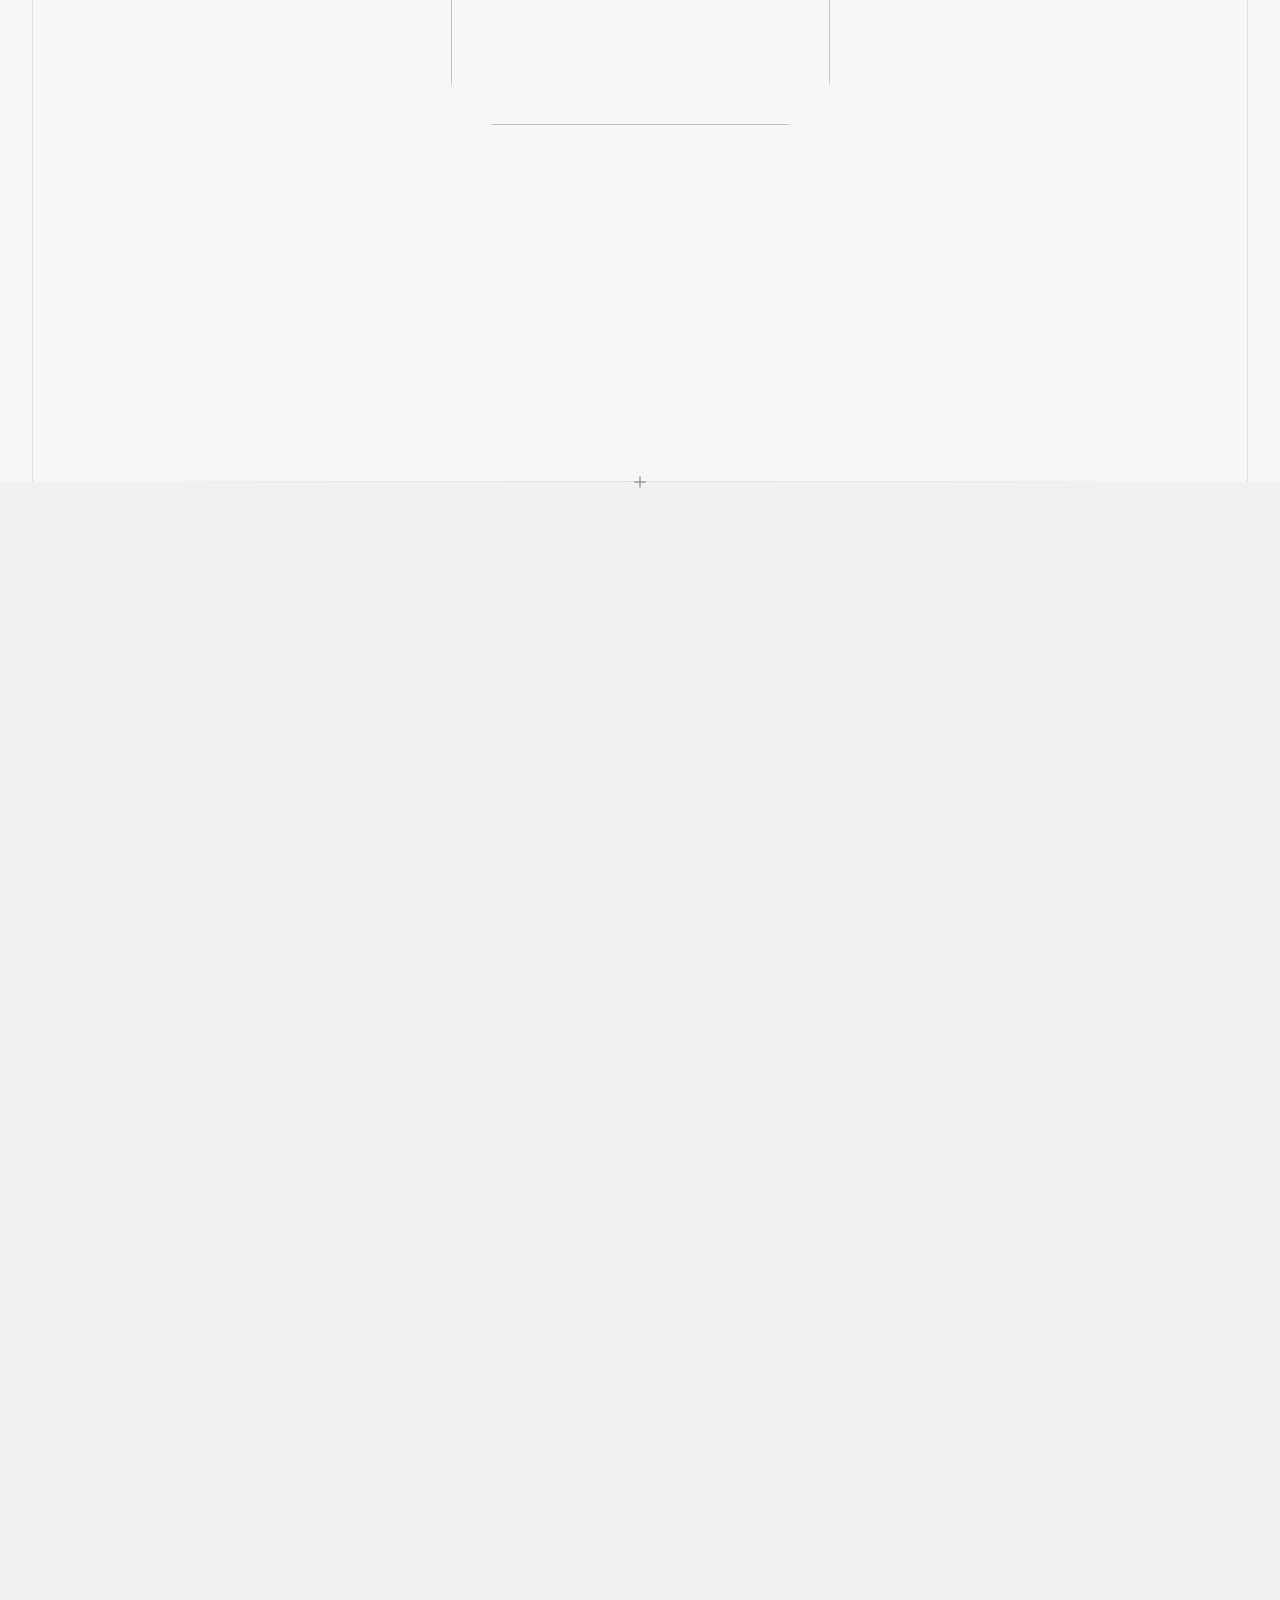
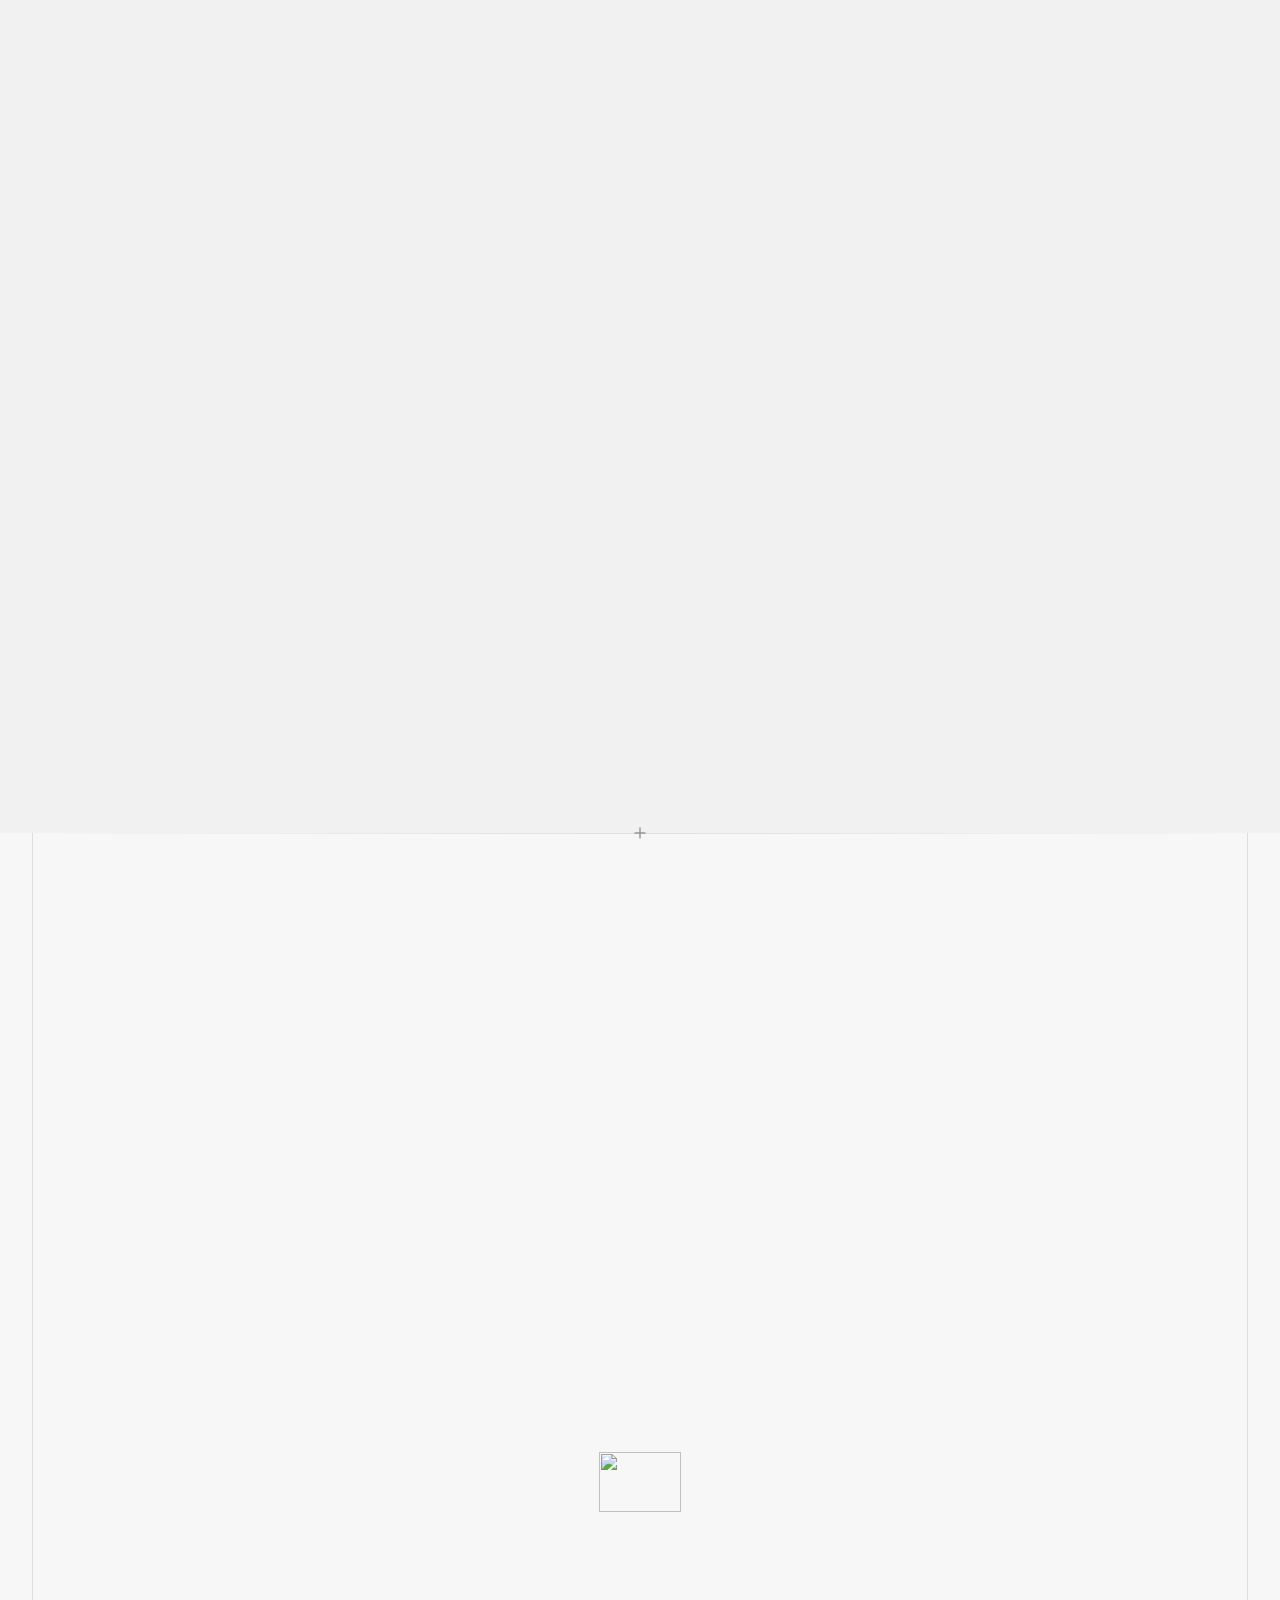
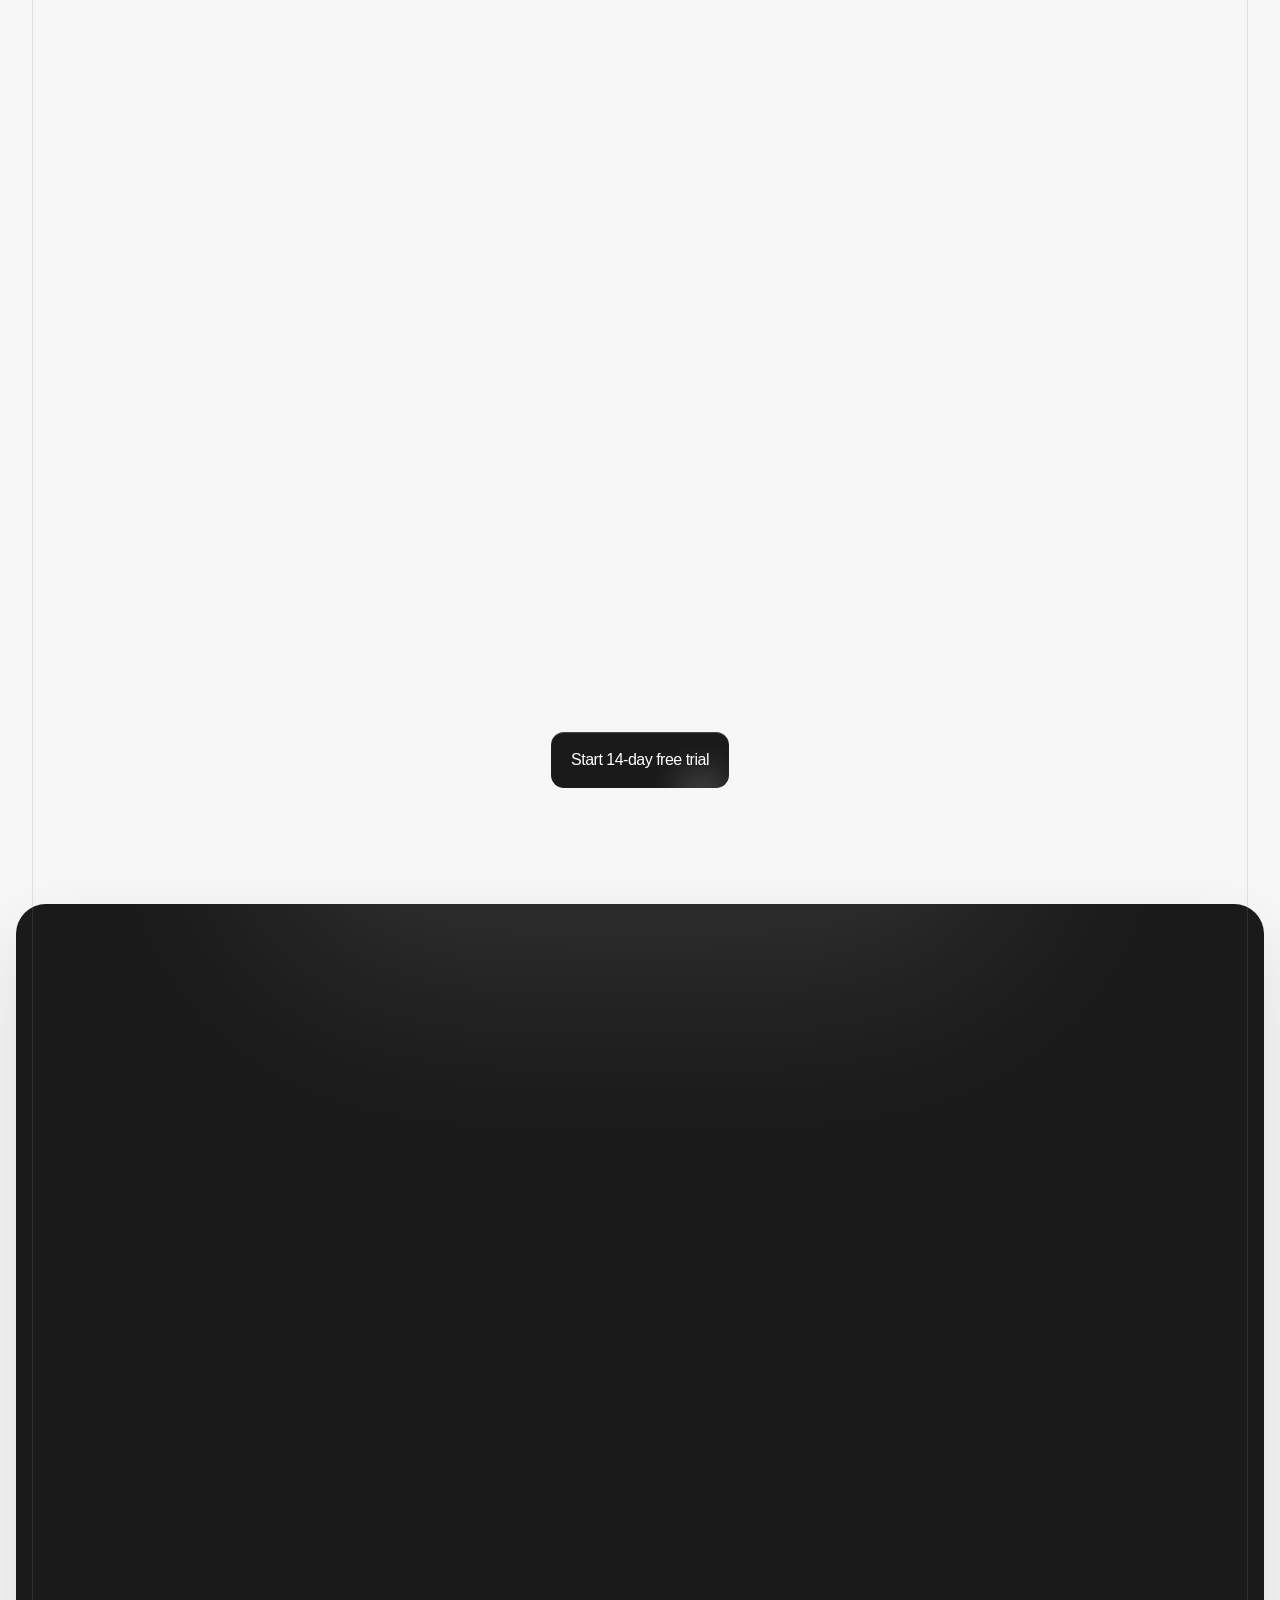
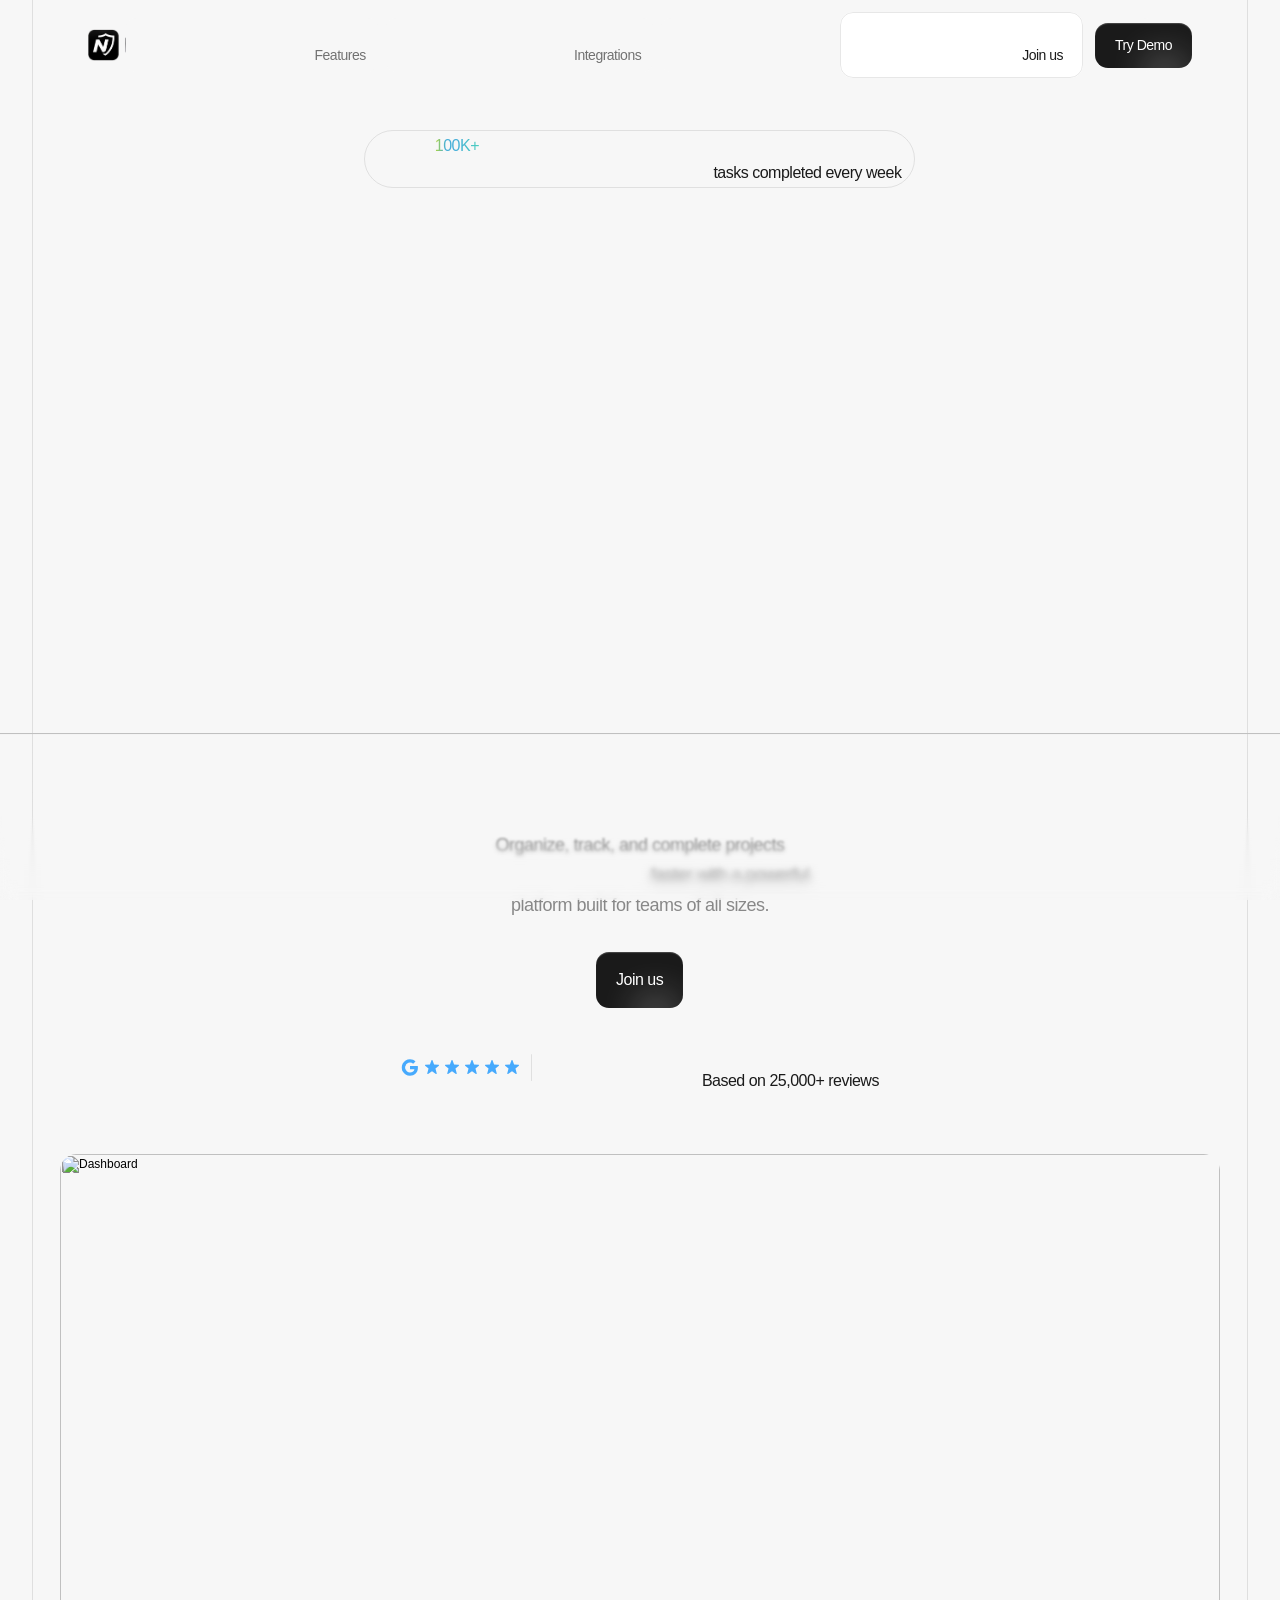
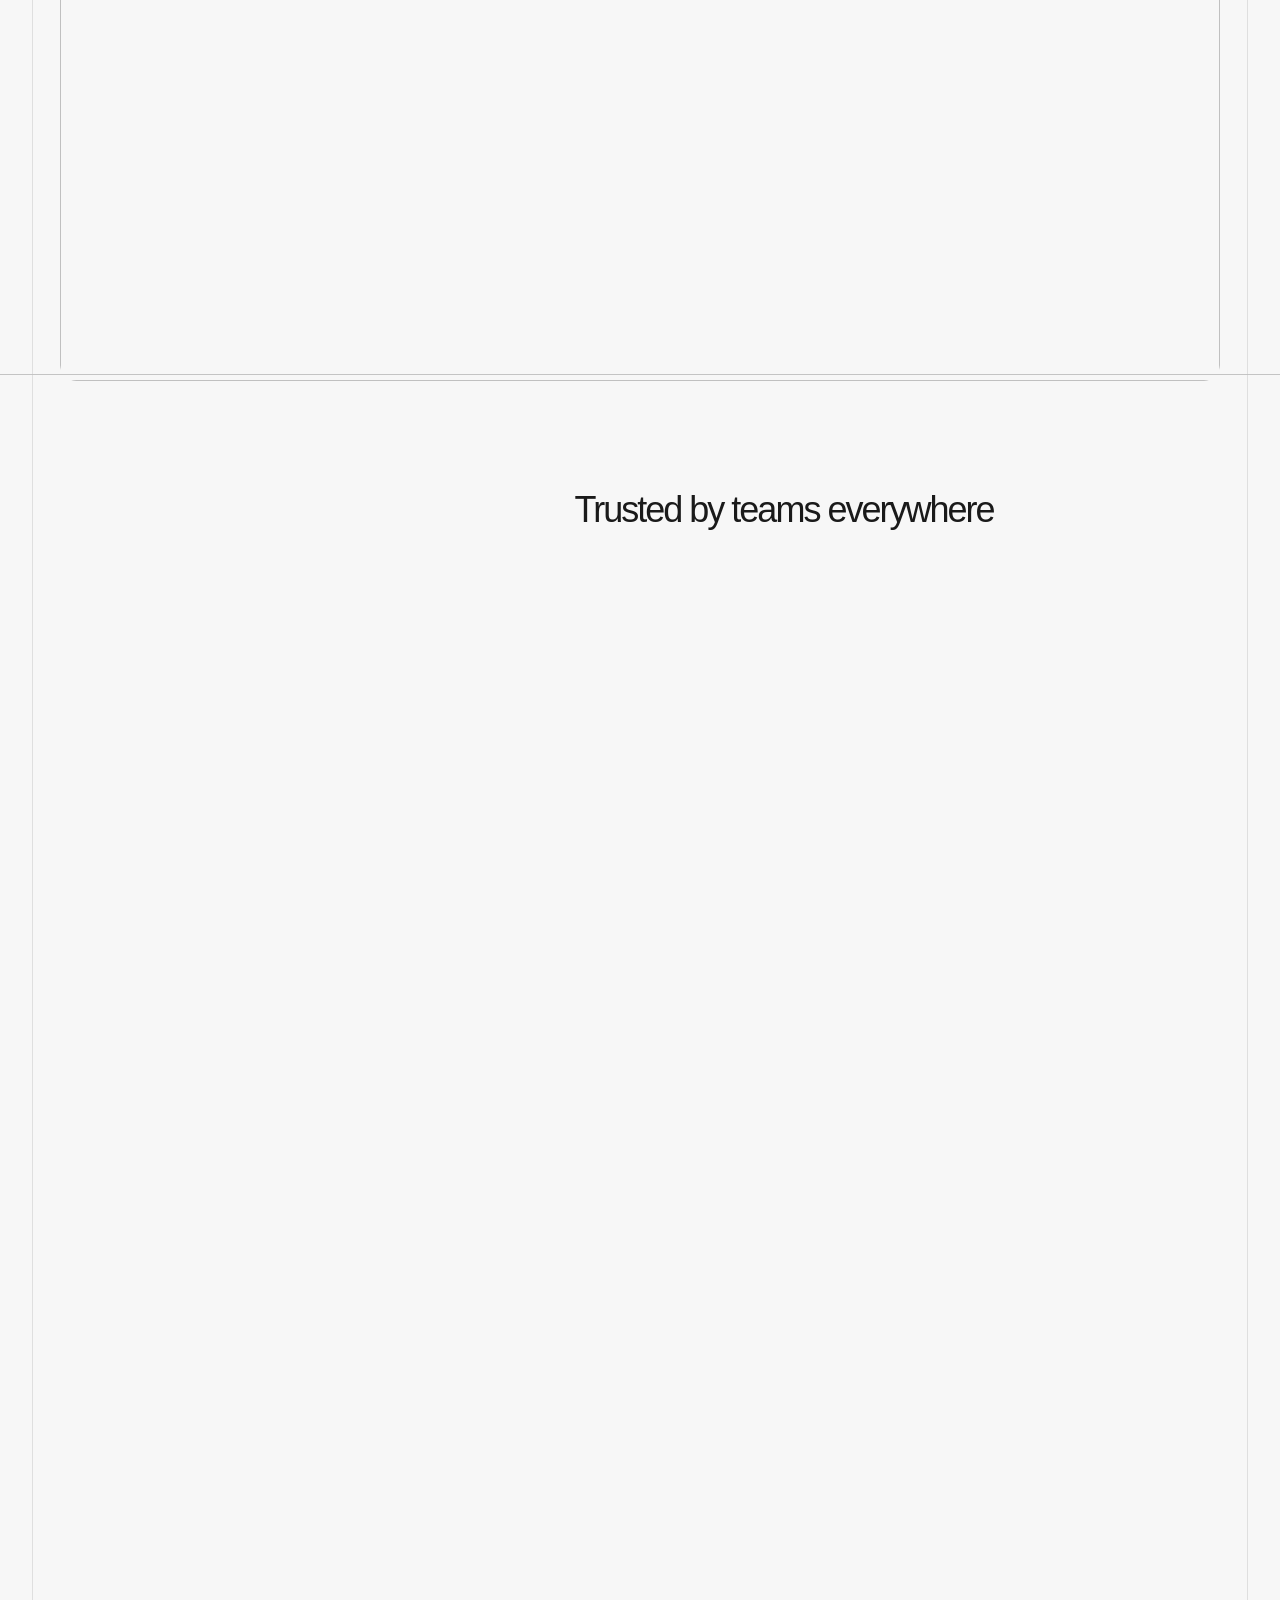
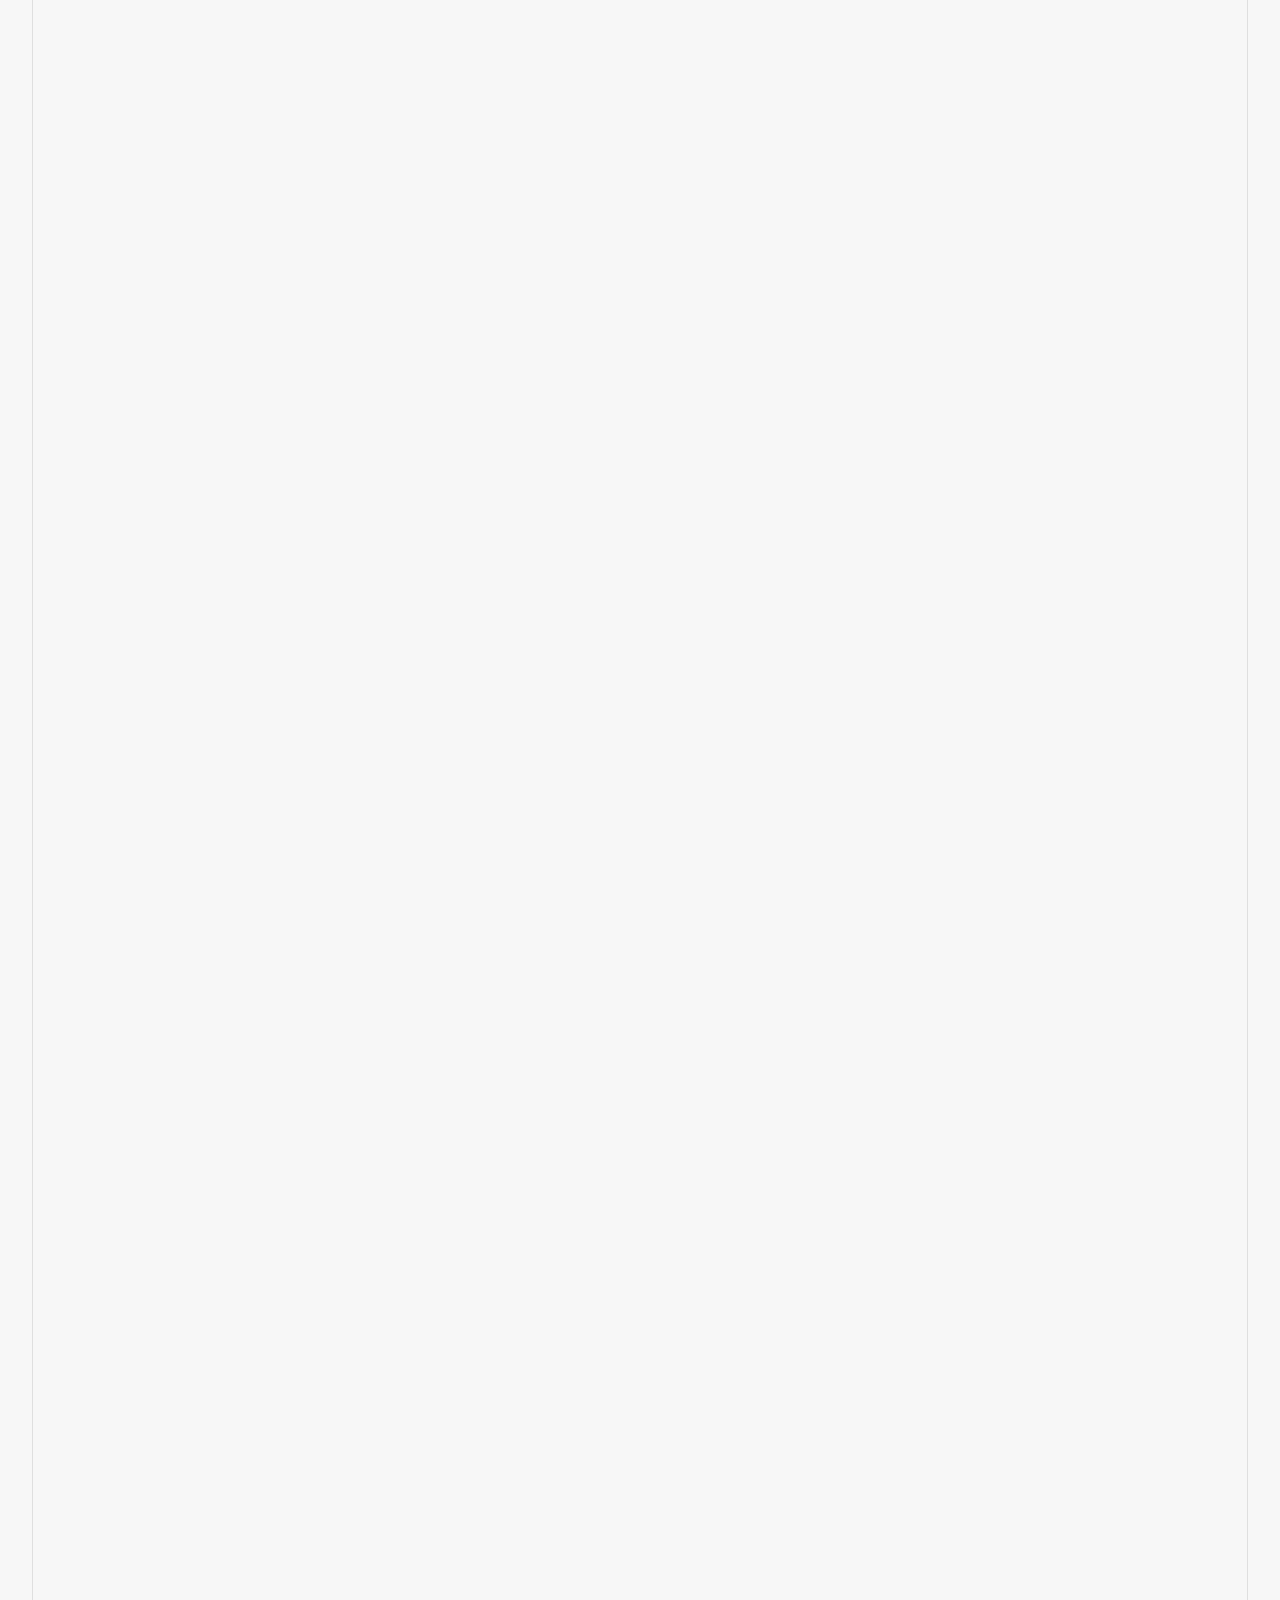
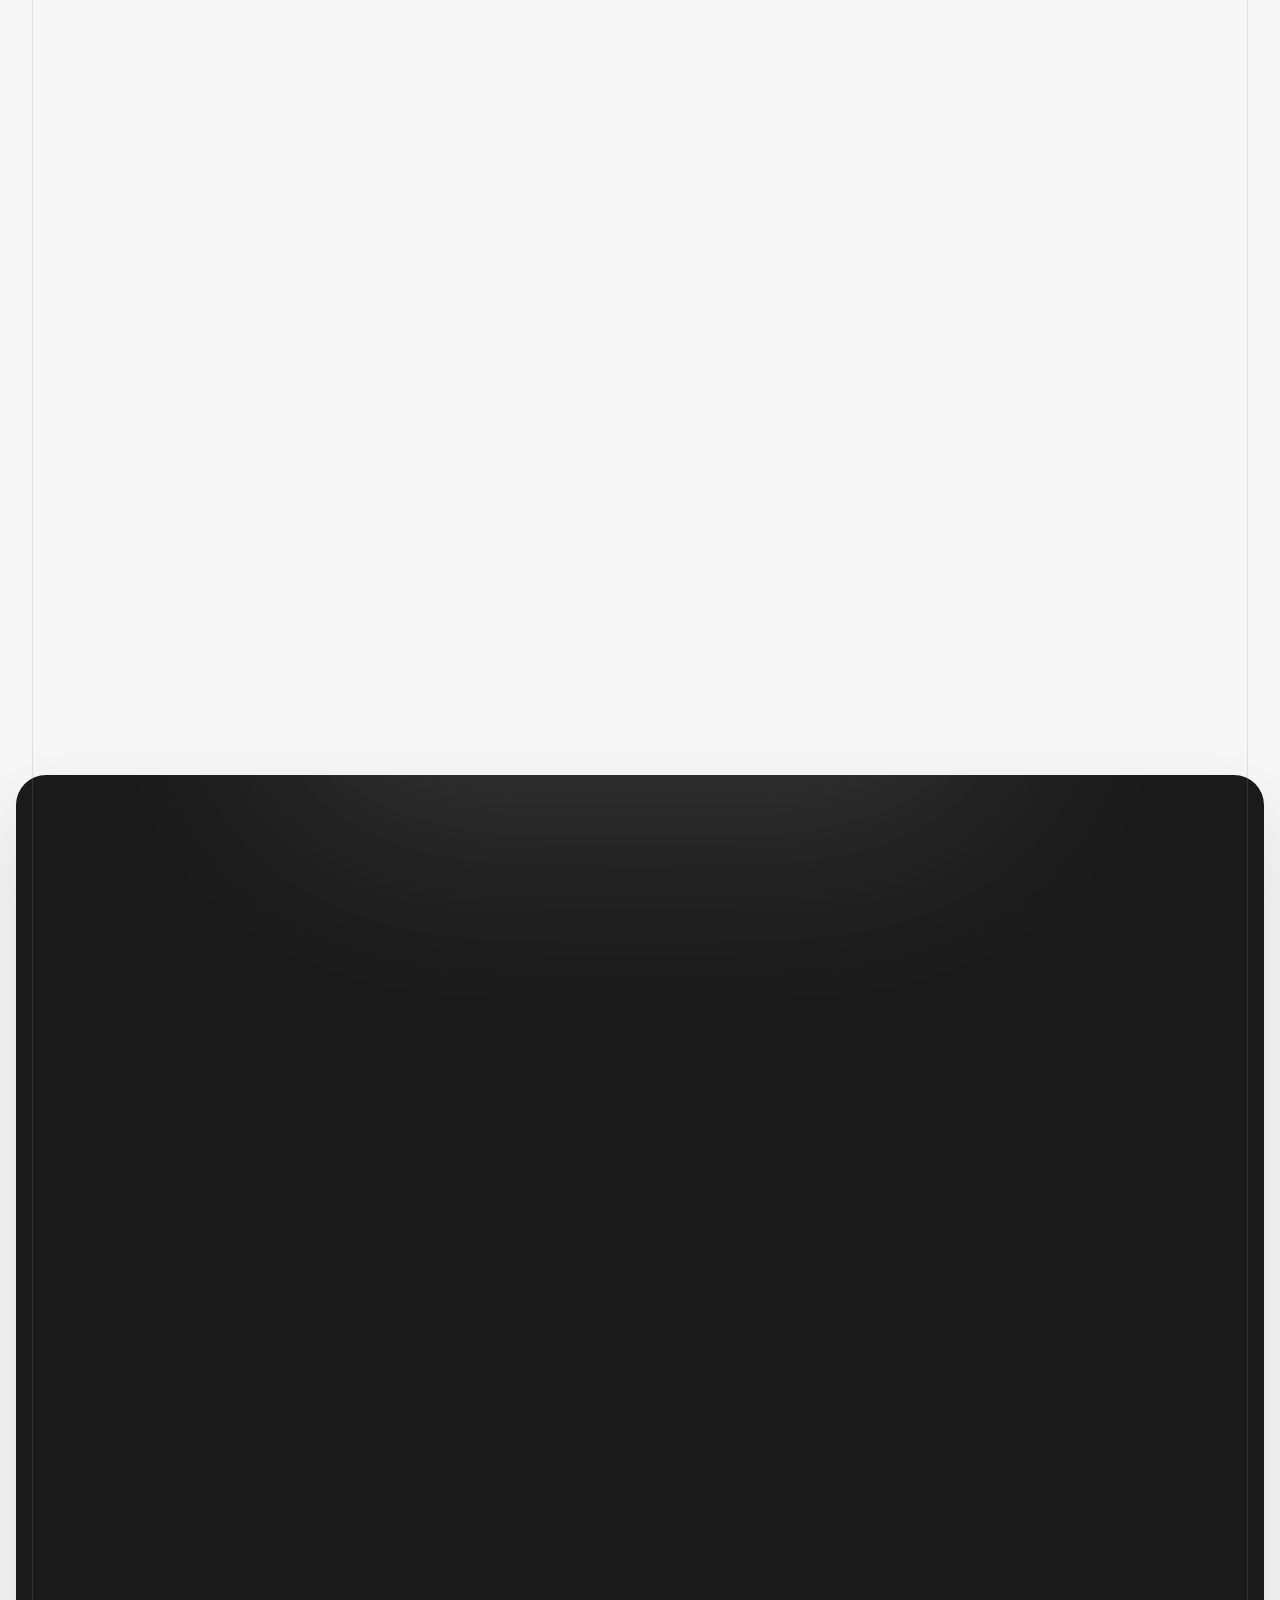
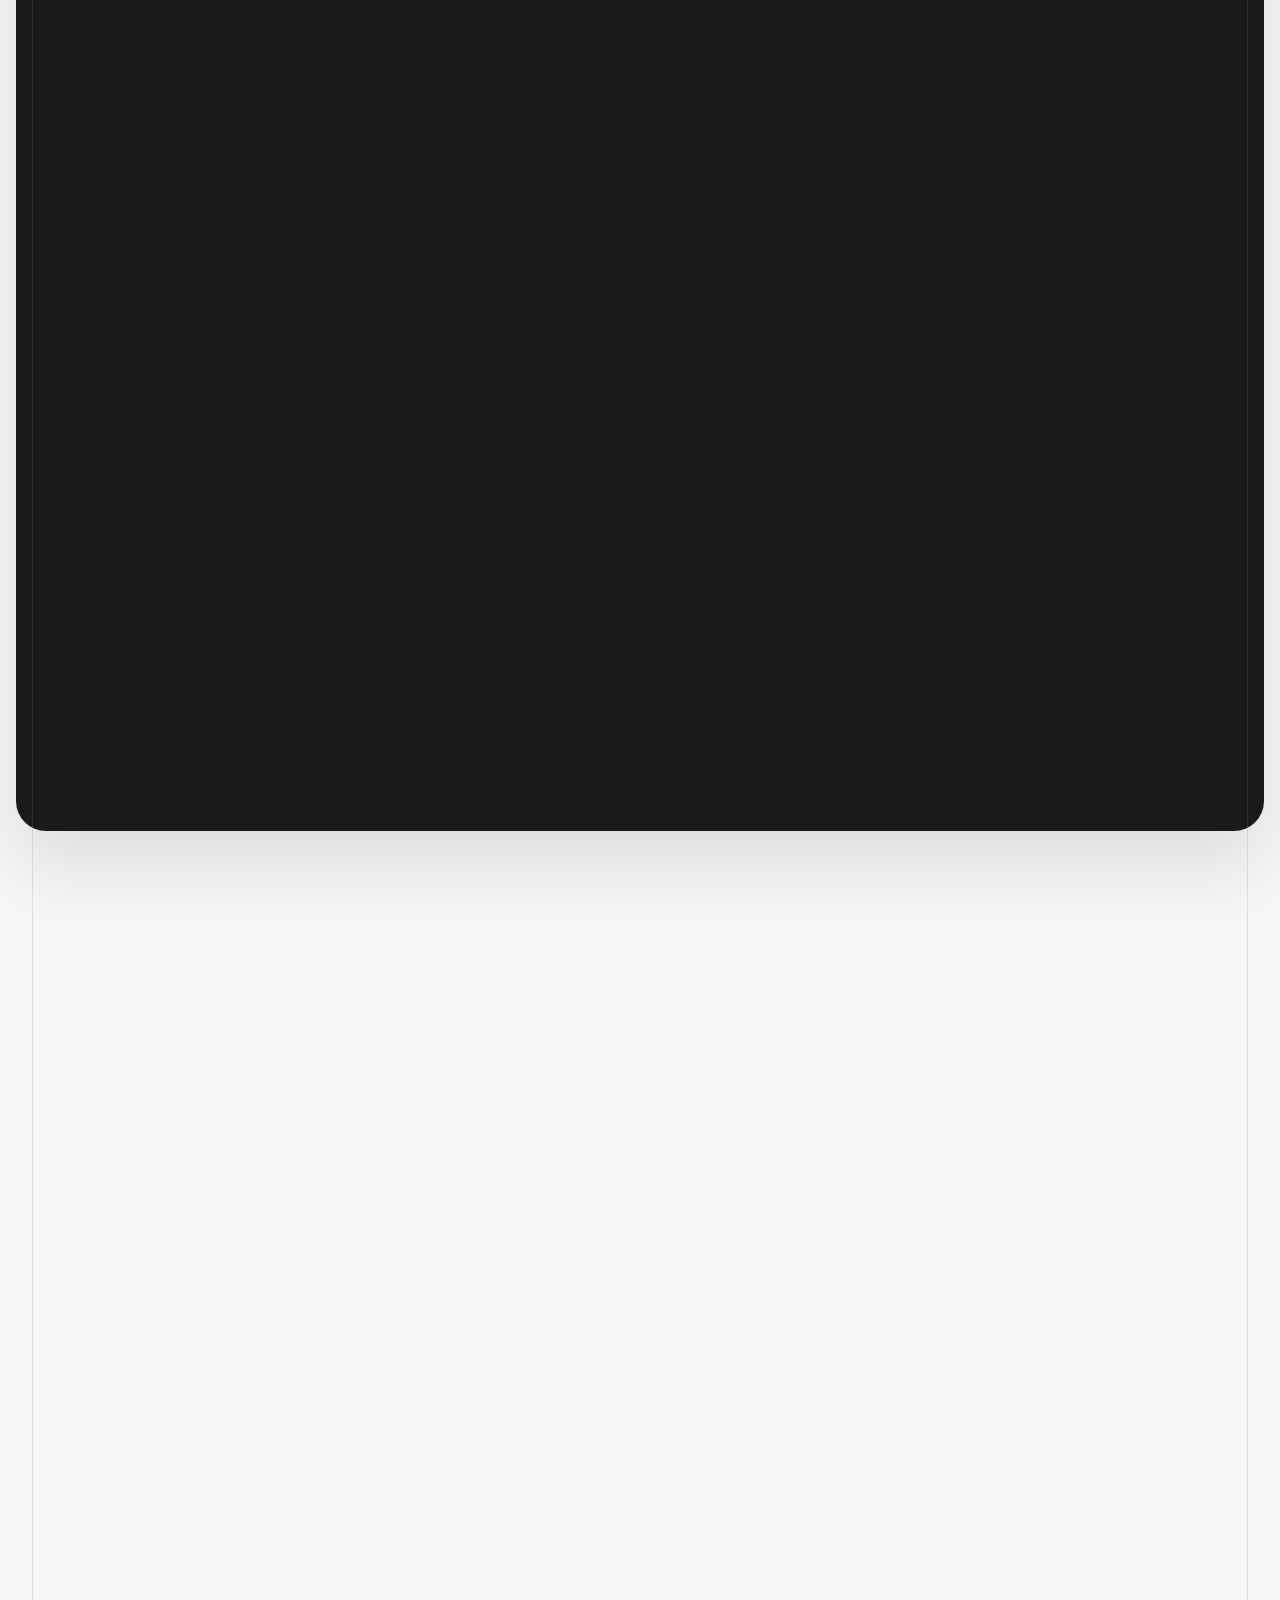
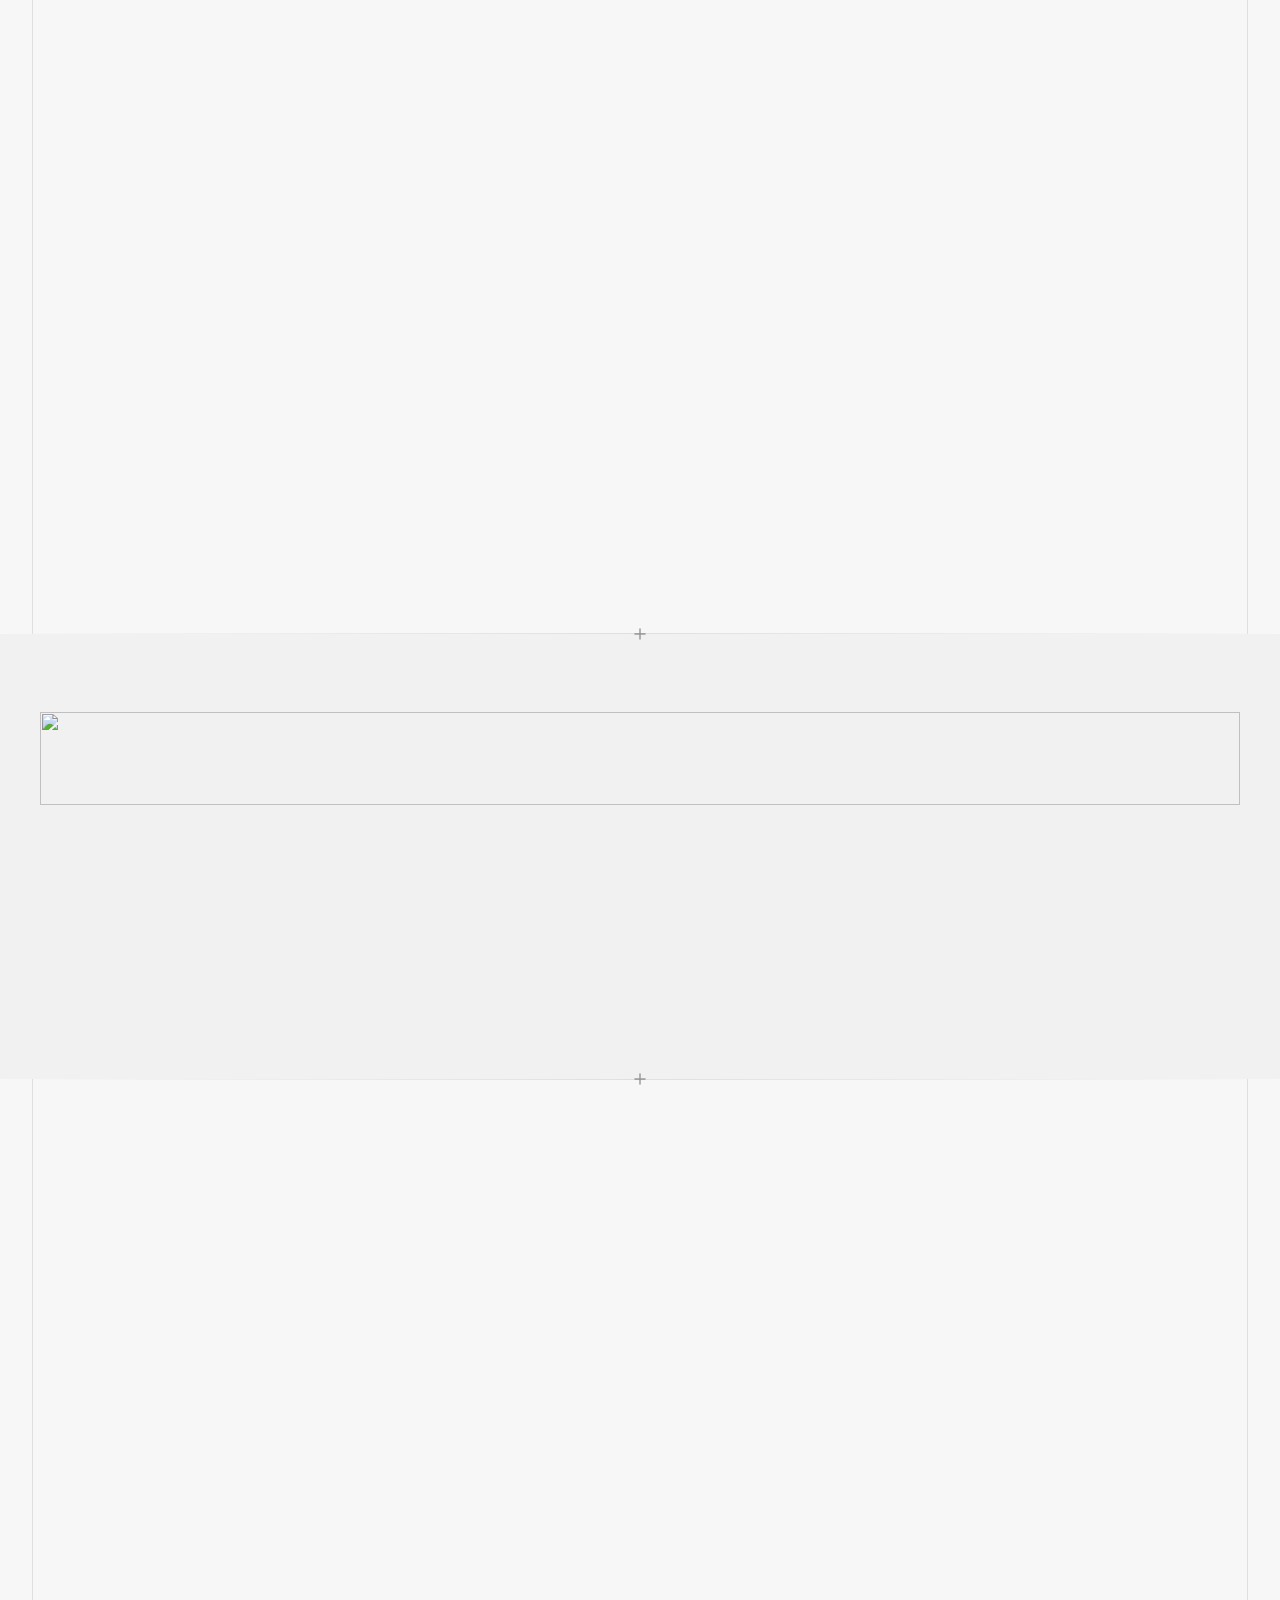
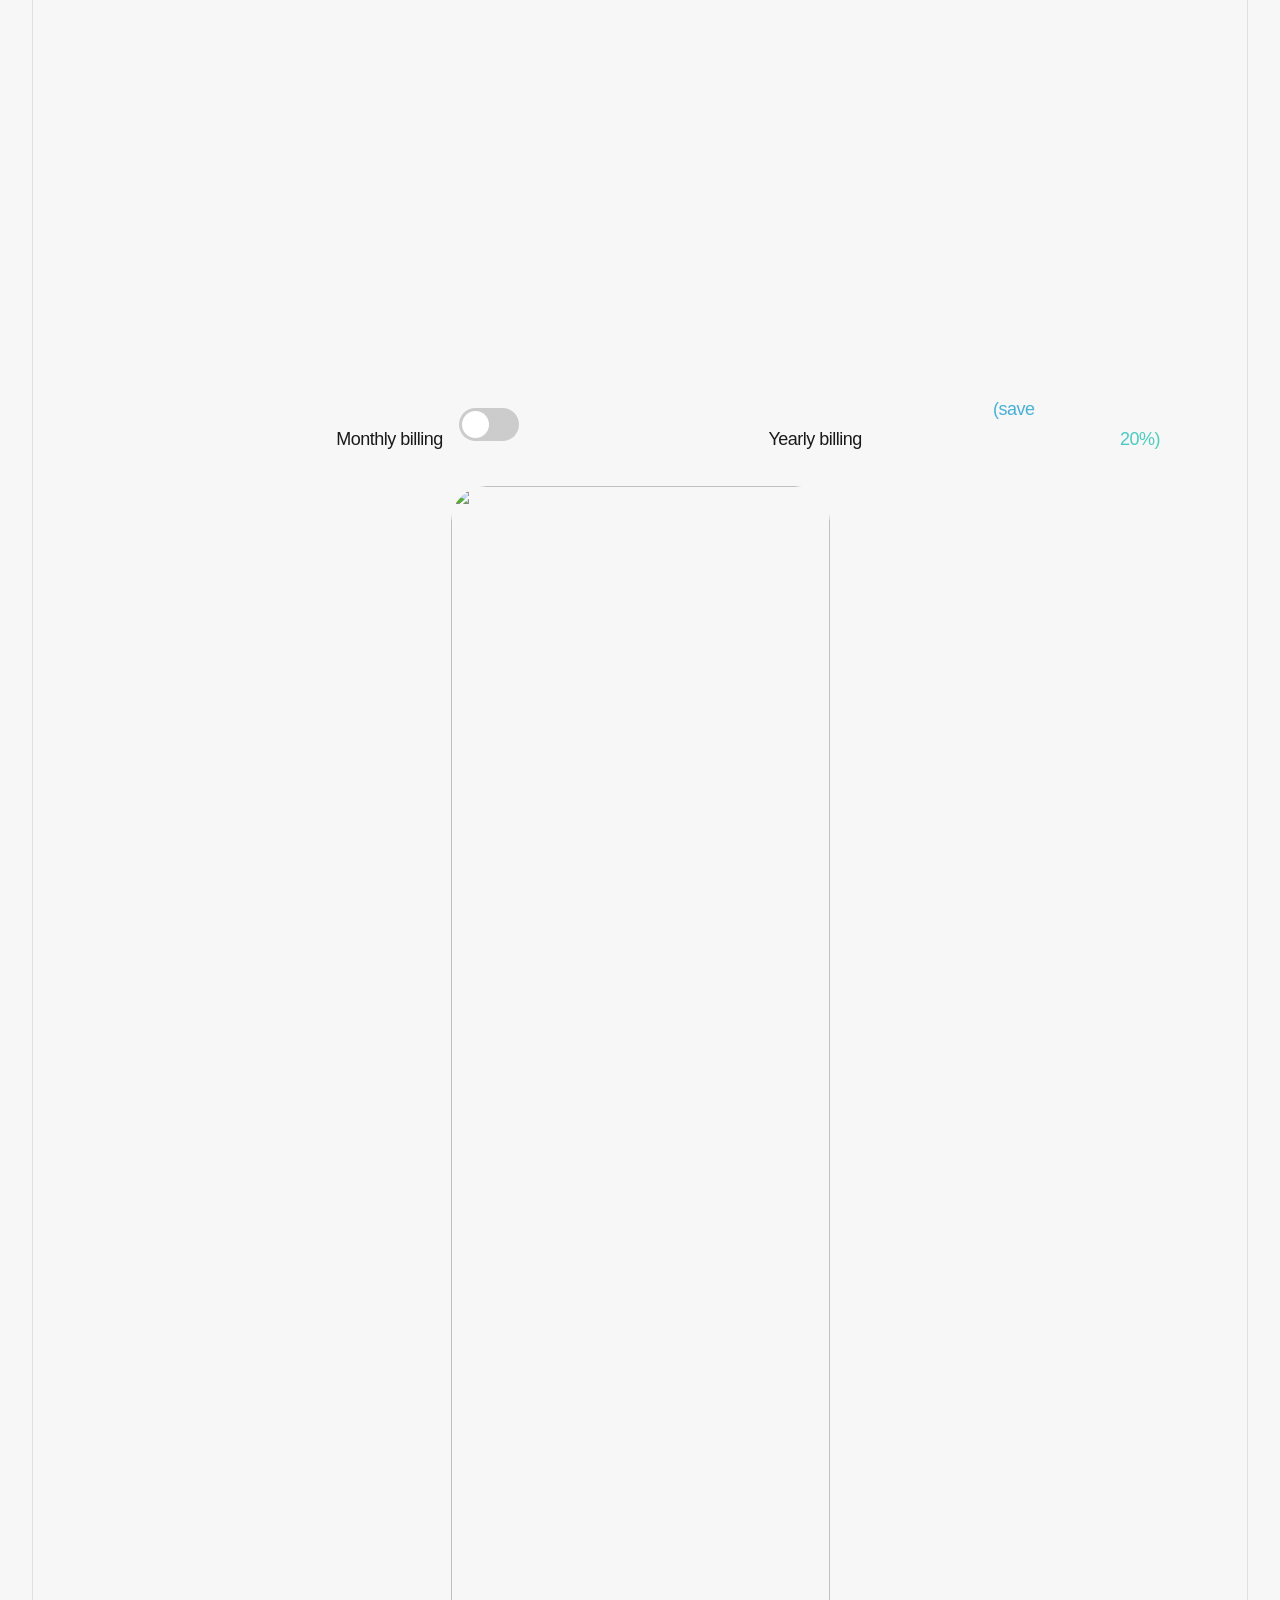
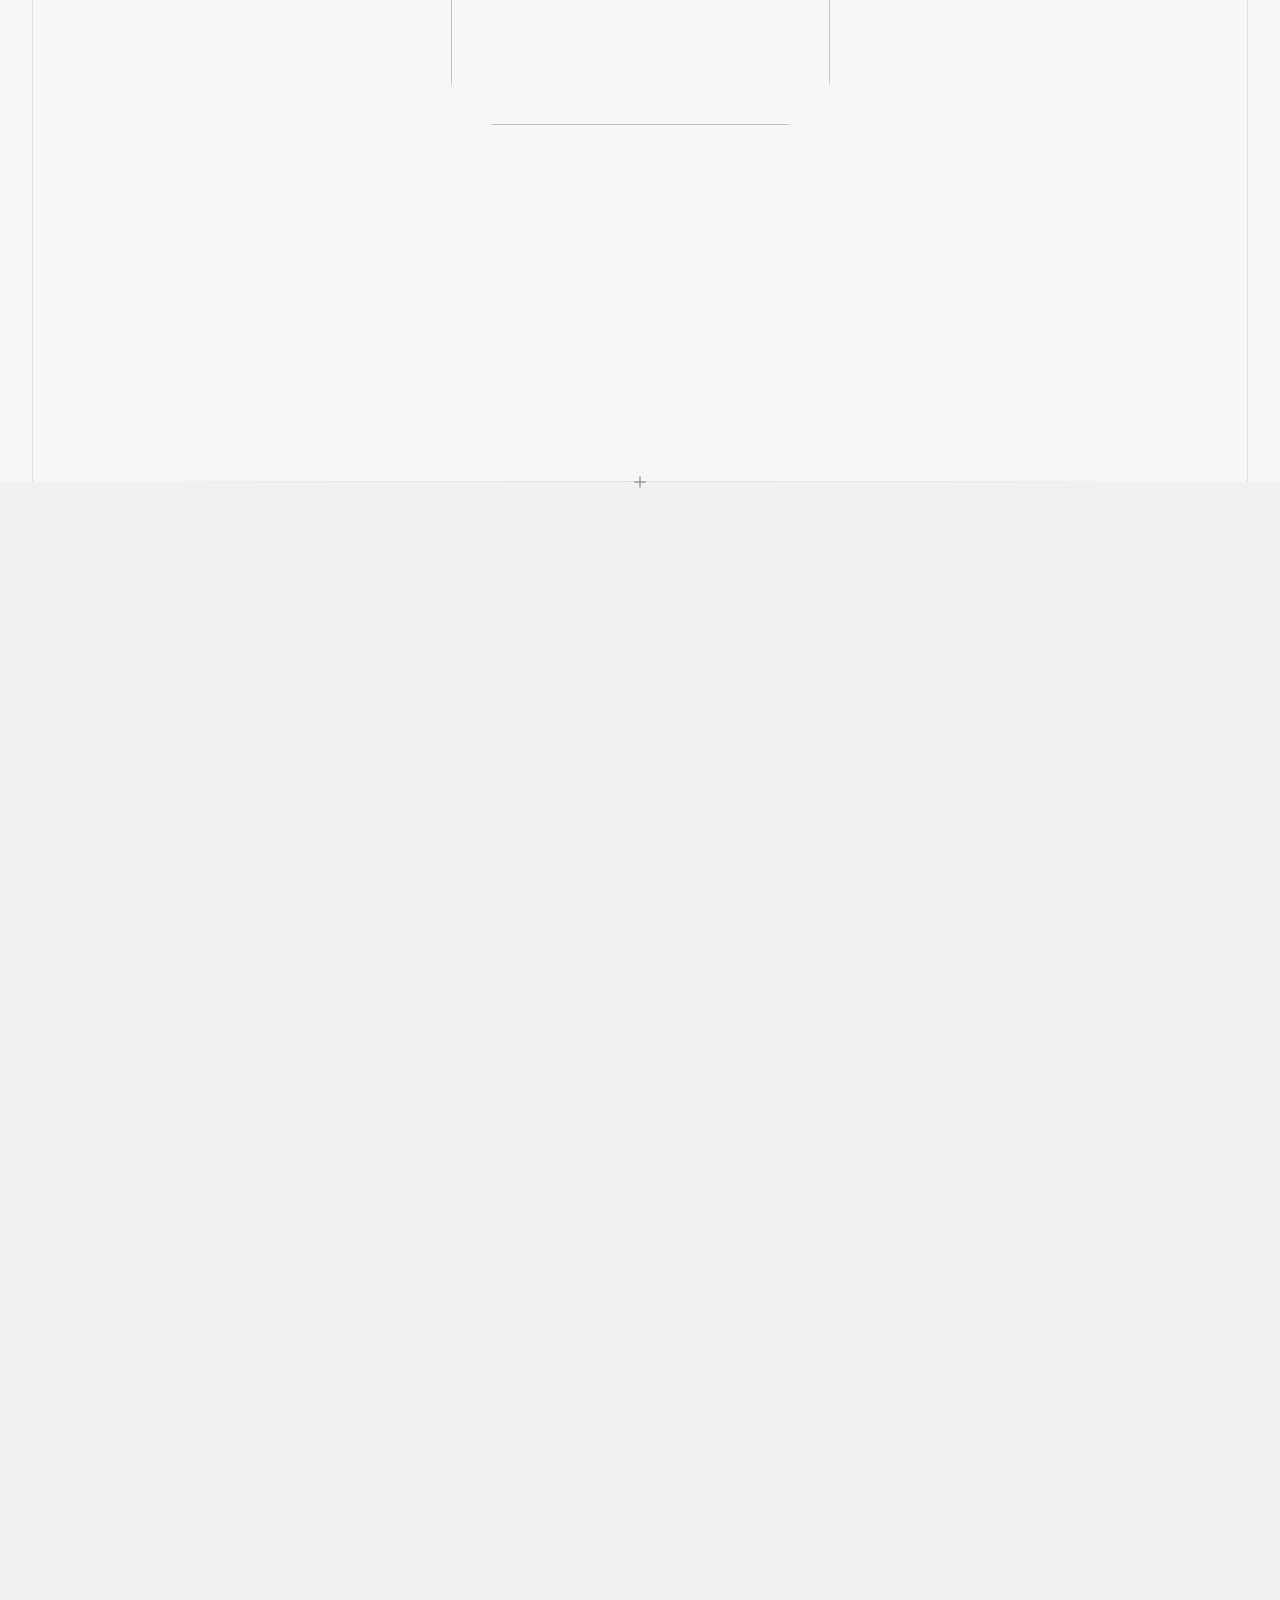
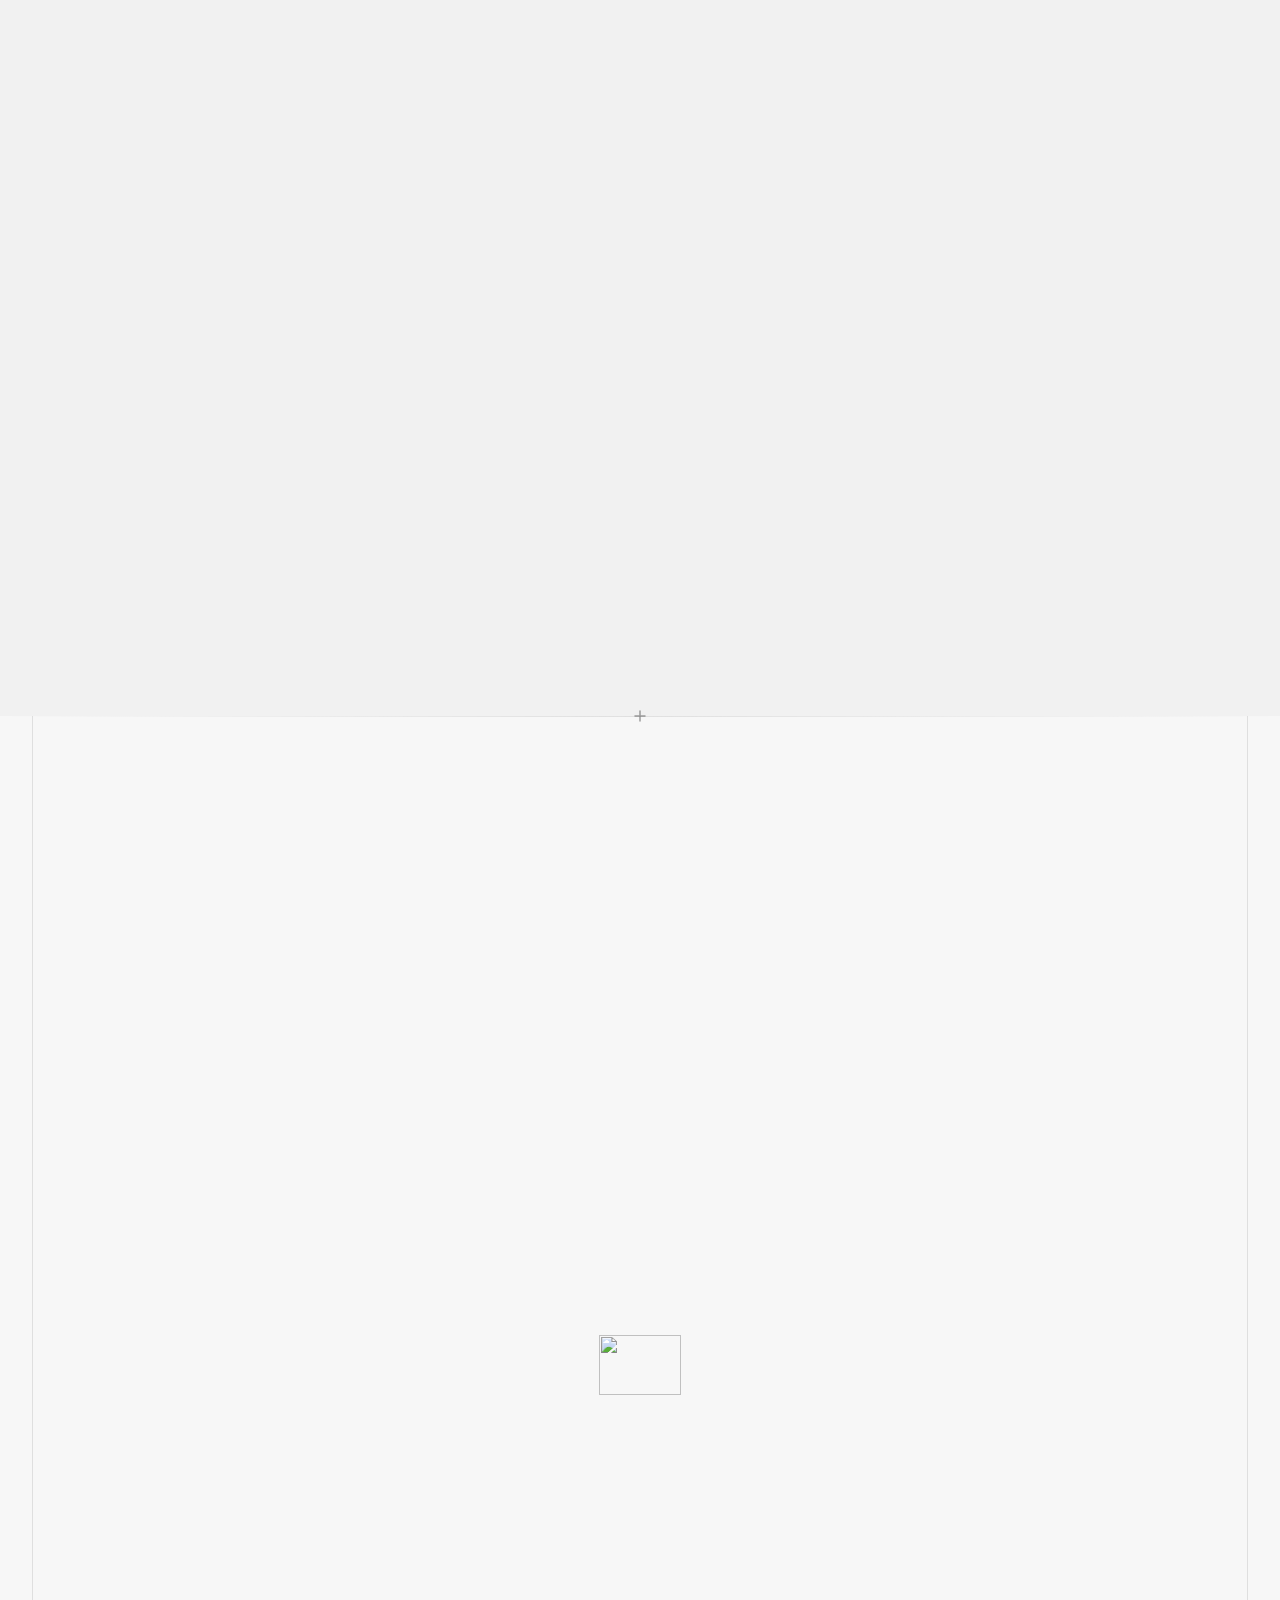
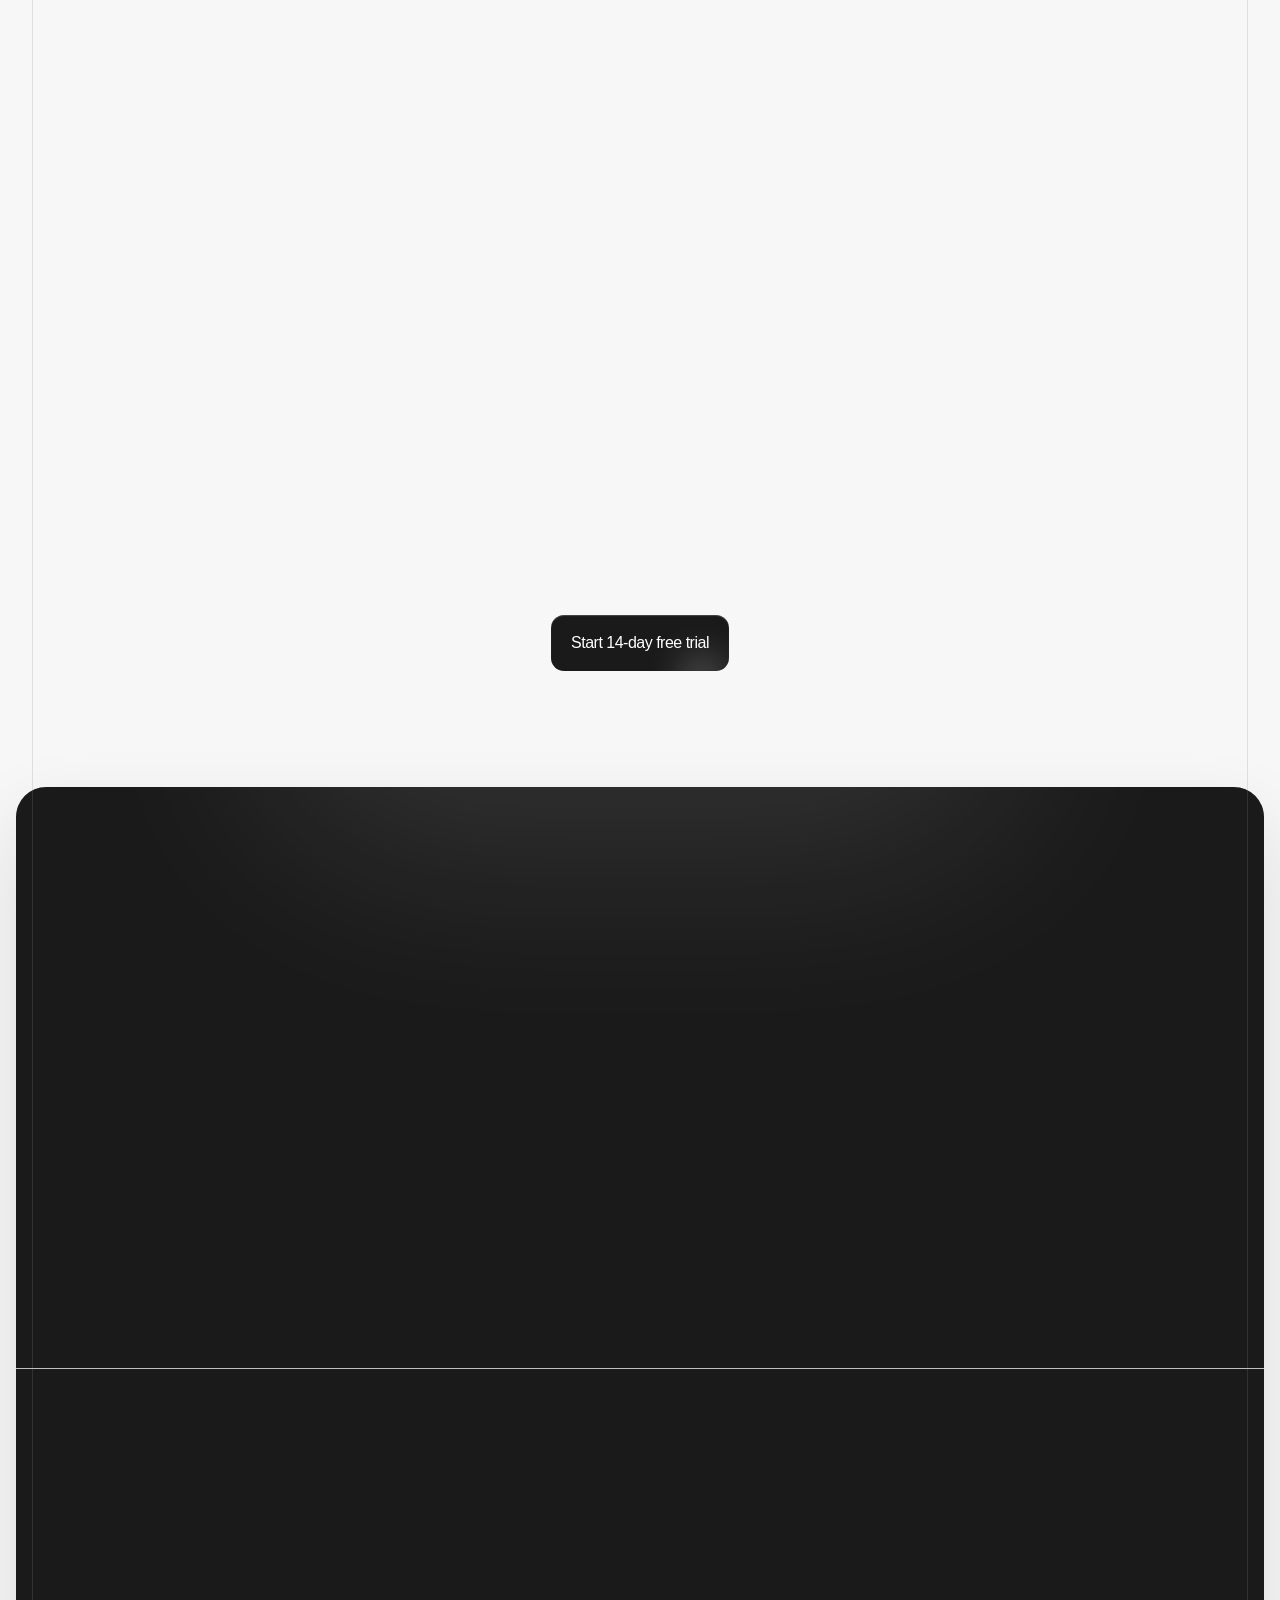
